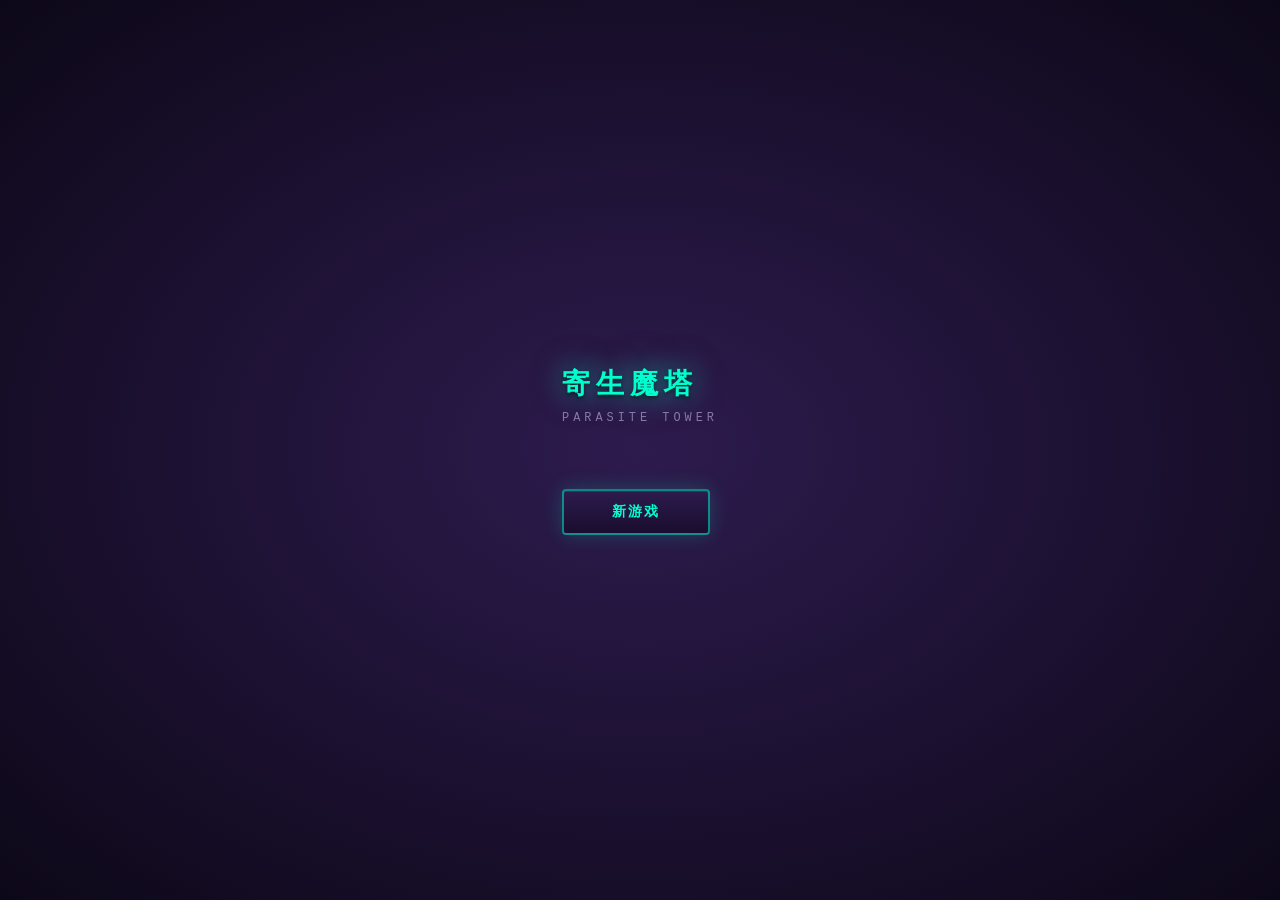
==== android/app/src/main/assets/index.html @ 92270bd0 "fix: 泰坦图标 🗿→🪨 全局替换 + WebView禁用缓存 - 全部源文件(4个)中的泰坦图标从🗿替换为🪨(岩石) - WebView cacheMode 从 LOAD_DEFAULT 改为 L" ====
<!DOCTYPE html>
<html lang="zh-CN">
<head>
<meta charset="UTF-8">
<meta name="viewport" content="width=device-width,initial-scale=1,maximum-scale=1,user-scalable=no,viewport-fit=cover">
<title>寄生魔塔</title>
<style>
/* CSS变量（生物朋克×新艺术运动：危险而美丽）*/
:root{
--black:#000;
--near-black:#0d0818;
--dark-gray:#1a1230;
--mid-gray:#8878aa;
--light-gray:#c8b8e8;
--white:#f0e8ff;
--health-green:#00ffd0;
--warning-yellow:#ffcc00;
--danger-orange:#ff6b35;
--critical-red:#ff006e;
--info-blue:#00c8ff;
--titan-primary:#4488cc;
--titan-dark:#1a3355;
--ghost-primary:#cc44cc;
--ghost-dark:#551155;
--swarm-primary:#44cc88;
--swarm-dark:#1a4433;
--pollution-safe:#00ffd0;
--pollution-warning:#ffcc00;
--pollution-danger:#ff6b35;
--pollution-critical:#ff006e;
--bio-border:rgba(0,255,208,0.35);
--bio-highlight:rgba(180,100,255,0.15);
--membrane:rgba(120,60,200,0.2);
}

*{margin:0;padding:0;box-sizing:border-box}
body{background:#0d0818;color:var(--white);font-family:'Courier New',Consolas,monospace;overflow:hidden;height:100vh;user-select:none;font-size:14px}

/* 字体层级（P2-2）*/
.text-title{font-size:1.4em;font-weight:900;letter-spacing:2px}
.text-subtitle{font-size:1.1em;font-weight:700;letter-spacing:1px}
.text-body{font-size:1em;line-height:1.6}
.text-small{font-size:0.85em;line-height:1.5}
.text-tiny{font-size:0.75em;line-height:1.4}
.text-stat{font-family:'Courier New',monospace;font-weight:700}
.text-warning{font-weight:bold;text-shadow:0 0 8px currentColor;animation:textPulse 1s infinite}
@keyframes textPulse{0%,100%{opacity:1}50%{opacity:.6}}

/* === 开始画面 === */
#start-screen{position:fixed;inset:0;display:flex;flex-direction:column;align-items:center;justify-content:center;z-index:500;background:radial-gradient(ellipse at center,#2d1b4e,#0d0818)}
#start-content h1{font-size:2em;font-weight:900;color:#00ffd0;text-shadow:0 0 30px rgba(0,255,208,0.6),0 0 60px rgba(255,0,110,0.2),0 2px 4px rgba(0,0,0,0.8);letter-spacing:6px;margin-bottom:8px}
#start-content .subtitle{color:var(--mid-gray);font-size:.85em;margin-bottom:40px;letter-spacing:4px}
#start-btn{margin-top:24px;background:linear-gradient(180deg,#2d1b4e,#1a0d2e);color:#00ffd0;border:2px solid rgba(0,255,208,0.5);padding:12px 48px;font-size:1em;font-weight:700;border-radius:4px;cursor:pointer;font-family:inherit;letter-spacing:2px;box-shadow:0 0 20px rgba(0,255,208,0.2),inset 0 1px 0 rgba(0,255,208,0.15)}

/* === 职业选择界面 === */
#class-select-screen{position:fixed;inset:0;display:none;flex-direction:column;align-items:center;z-index:500;background:var(--near-black);overflow-y:auto;padding:12px 8px}
#class-select-screen.active{display:flex}
.cs-title{font-size:1.1em;color:var(--mid-gray);letter-spacing:4px;margin-bottom:10px;text-align:center;font-weight:700}
/* 职业标签栏 */
.class-tabs{display:flex;gap:6px;width:100%;max-width:400px;margin-bottom:12px}
.class-tab{flex:1;display:flex;flex-direction:column;align-items:center;padding:10px 4px;border-radius:8px;border:2px solid var(--dark-gray);background:rgba(0,0,0,0.4);cursor:pointer;transition:all .3s;position:relative}
.class-tab .ct-icon{font-size:1.6em;margin-bottom:2px}
.class-tab .ct-name{font-size:.75em;font-weight:700;letter-spacing:2px;color:#666}
.class-tab .ct-status{font-size:.6em;color:#444;margin-top:2px}
.class-tab.active{transform:scale(1.05)}
.class-tab.active.titan{border-color:var(--titan-primary);box-shadow:0 0 16px rgba(68,136,204,0.5);background:rgba(68,136,204,0.1)}
.class-tab.active.titan .ct-name{color:var(--titan-primary)}
.class-tab.active.ghost{border-color:var(--ghost-primary);box-shadow:0 0 16px rgba(204,68,204,0.5);background:rgba(204,68,204,0.1)}
.class-tab.active.ghost .ct-name{color:var(--ghost-primary)}
.class-tab.active.swarm{border-color:var(--swarm-primary);box-shadow:0 0 16px rgba(68,204,136,0.5);background:rgba(68,204,136,0.1)}
.class-tab.active.swarm .ct-name{color:var(--swarm-primary)}
.class-tab.active.ghost .ct-name{color:#cc4cc}
.class-tab.active.swarm{border-color:#44cc88;box-shadow:0 0 16px rgba(68,204,136,0.5);background:rgba(68,204,136,0.1)}
.class-tab.active.swarm .ct-name{color:#44cc88}
/* 中央展示区 */
.character-stage{width:100%;max-width:300px;display:flex;flex-direction:column;align-items:center;margin-bottom:10px}
#class-preview-canvas{display:block;margin:0 auto 6px;border-radius:50%;border:2px solid #222}
.cs-class-name{font-size:1.4em;font-weight:900;letter-spacing:4px;margin-bottom:2px}
.cs-class-quote{font-size:.8em;color:#888;font-style:italic;margin-bottom:8px;text-align:center}
/* 长按确认 */
.confirm-hold{width:100%;max-width:260px;text-align:center}
.confirm-hold .ch-label{font-size:.75em;color:#666;margin-bottom:4px}
.hold-bar{width:100%;height:8px;background:#1a0e2e;border-radius:4px;overflow:hidden;border:1px solid #333}
.hold-bar .hb-fill{height:100%;width:0%;border-radius:3px;transition:none}
/* 属性+机制面板 */
.class-info-panels{display:flex;gap:8px;width:100%;max-width:400px;margin-bottom:10px}
.ci-panel{flex:1;background:rgba(255,255,255,0.02);border:1px solid #222;border-radius:6px;padding:10px;font-size:.85em}
.ci-panel h3{font-size:.85em;color:#888;margin-bottom:6px;border-bottom:1px solid #222;padding-bottom:4px}
.stat-row{display:flex;align-items:center;gap:4px;margin-bottom:5px}
.stat-row .sr-label{width:32px;font-size:.75em;color:#888}
.stat-row .sr-bar{flex:1;height:8px;background:#111;border-radius:4px;overflow:hidden}
.stat-row .sr-fill{height:100%;border-radius:3px}
.stat-row .sr-val{width:28px;font-size:.75em;color:#fff;text-align:right;font-weight:700}
.stat-row .sr-note{font-size:.6em;color:#666;width:48px;text-align:right}
.mech-item{margin-bottom:6px;padding:4px;border-left:2px solid #333;padding-left:6px}
.mech-item .mi-name{font-size:.8em;font-weight:700;color:#aaa}
.mech-item .mi-desc{font-size:.78em;color:#666;margin-top:1px}
/* 底部按钮 */
.class-actions{display:flex;gap:8px;width:100%;max-width:400px;justify-content:center;margin-bottom:8px}
.ca-btn{height:38px;border-radius:4px;font-size:.85em;font-weight:700;cursor:pointer;color:#888;border:1px solid #333;background:#1a0e2e;padding:0 16px;font-family:inherit;touch-action:manipulation;-webkit-tap-highlight-color:transparent;transition:all .15s}
.ca-btn:active{transform:scale(0.93)}
.ca-btn.primary{border-color:#8844ff;color:#8844ff}
/* 对比模式 */
#compare-mode{display:none;position:fixed;inset:0;z-index:510;background:rgba(10,10,18,0.95);padding:16px;overflow-y:auto;flex-direction:column;align-items:center}
#compare-mode.active{display:flex}
.cmp-table{width:100%;max-width:400px;border-collapse:collapse;font-size:.85em}
.cmp-table th,.cmp-table td{padding:4px 6px;text-align:center;border-bottom:1px solid #1a0e2e}
.cmp-table th{color:#888;font-weight:400}
.cmp-table .cmp-best{color:#00ffd0;font-weight:700}
/* 职业选中时canvas背景动画 */
@keyframes cs-titan-pulse{0%,100%{box-shadow:0 0 20px rgba(72,136,170,0.2)}50%{box-shadow:0 0 40px rgba(72,136,170,0.5)}}
@keyframes cs-ghost-breathe{0%,100%{opacity:.7;transform:scale(0.98)}50%{opacity:1;transform:scale(1.02)}}
@keyframes cs-swarm-twitch{0%,100%{transform:translate(0,0)}25%{transform:translate(1px,-1px)}75%{transform:translate(-1px,1px)}}

/* === 叙事/结局覆盖层 === */
#story-overlay{display:none;position:fixed;inset:0;z-index:600;align-items:center;justify-content:center;background:rgba(13,8,24,0.94)}
#story-overlay.active{display:flex}
.story-box{width:90%;max-width:420px;max-height:80vh;overflow-y:auto;background:#110d22;border:1px solid rgba(0,255,208,0.25);border-radius:8px;padding:20px;position:relative}
.story-box h2{text-align:center;margin-bottom:12px;font-size:1.2em;letter-spacing:3px;color:#00ffd0}
.story-box .story-text{color:var(--light-gray);font-size:.9em;line-height:1.8;margin-bottom:16px;white-space:pre-line}
.story-box .story-quote{color:#aa88cc;font-style:italic;font-size:.85em;text-align:center;margin:12px 0;padding:8px;border-left:2px solid rgba(0,255,208,0.4);border-right:2px solid rgba(0,255,208,0.4)}
.story-note-style{border-color:rgba(0,255,208,0.4);background:rgba(0,255,208,0.03)}
.story-note-style h2{color:#00ffd0}
.story-revelation{border-color:#ff006e;background:rgba(255,0,110,0.03);animation:revelation-glow 2s infinite}
@keyframes revelation-glow{0%,100%{box-shadow:0 0 20px rgba(255,0,110,0.15)}50%{box-shadow:0 0 40px rgba(255,0,110,0.4)}}
.story-fragment-style{border-color:#cc44cc;background:rgba(204,68,204,0.04)}
.story-fragment-style h2{color:#cc44cc}
#ending-overlay{display:none;position:fixed;inset:0;z-index:700;flex-direction:column;align-items:center;justify-content:center;background:#0d0818}
#ending-overlay.active{display:flex}
.ending-content{width:90%;max-width:400px;text-align:center;max-height:90vh;overflow-y:auto}
.ending-title{font-size:1.6em;font-weight:900;letter-spacing:6px;margin-bottom:16px}
.ending-text{color:#c8c0b0;font-size:.9em;line-height:2;margin-bottom:20px;white-space:pre-line}
.ending-achievement{display:inline-block;padding:8px 20px;border:1px solid #ff0;color:#ff0;border-radius:4px;font-size:.85em;margin-bottom:20px;letter-spacing:2px}
.ending-quote{color:#666;font-style:italic;font-size:.85em;margin-bottom:24px;line-height:1.6}
.ending-btn{background:#1a0e2e;color:#8844ff;border:1px solid #8844ff;padding:10px 32px;font-size:1em;font-weight:700;border-radius:4px;cursor:pointer;font-family:inherit;letter-spacing:2px;margin:4px}
@keyframes typewriter{from{width:0}to{width:100%}}

/* === 游戏主屏 === */
#game-screen{display:none;height:100vh;flex-direction:column;background:#0d0818;position:relative}
#game-screen.active{display:flex}

/* === 顶部状态栏 === */
#top-bar{position:fixed;top:0;left:0;right:0;height:auto;min-height:56px;background:linear-gradient(180deg,#1a0d2e 0%,rgba(20,10,40,0.96) 100%);border-bottom:2px solid var(--bio-border);padding:4px 10px;padding-top:max(4px,env(safe-area-inset-top));z-index:200;font-family:'Courier New',Consolas,monospace;display:flex;flex-direction:column;gap:2px;box-shadow:0 2px 16px rgba(0,255,208,0.08),0 1px 0 var(--bio-highlight) inset}
.top-row{display:flex;justify-content:space-between;align-items:center;height:20px}
.game-title{font-size:11px;color:#00ffd0;font-weight:700;letter-spacing:2px;text-shadow:0 0 8px rgba(0,255,208,0.4)}
.floor-info{font-size:11px;color:var(--mid-gray)}
.floor-info b{color:var(--white)}
.status-row{display:flex;gap:6px;align-items:center;height:16px;overflow:hidden;flex-wrap:nowrap}
.hp-section{display:flex;align-items:center;gap:4px;flex:1;min-width:80px}
.hp-section .label{font-size:10px;color:var(--mid-gray);width:18px;flex-shrink:0}
.hp-track{flex:1;height:10px;background:#0d0818;border-radius:2px;overflow:hidden;border:1px solid rgba(0,255,208,0.2);min-width:40px}
.hp-fill{height:100%;border-radius:1px;transition:width .3s ease-out;background:var(--health-green);box-shadow:0 0 6px rgba(0,255,208,0.4)}
.hp-fill.low{background:var(--warning-yellow);box-shadow:0 0 6px rgba(255,204,0,0.4)}
.hp-fill.critical{background:var(--critical-red);animation:hpPulse 1s infinite;box-shadow:0 0 8px rgba(255,0,110,0.6)}
@keyframes hpPulse{0%,100%{opacity:1}50%{opacity:.5}}
.hp-section .value{font-size:10px;color:var(--white);min-width:45px;text-align:right;font-weight:600;flex-shrink:0}
.pol-badge{display:flex;align-items:center;gap:3px;padding:1px 5px;background:var(--dark-gray);border-radius:4px;border:1px solid var(--dark-gray);font-size:10px;flex-shrink:0;min-width:40px}
.pol-badge.warning{border-color:var(--warning-yellow);color:var(--warning-yellow)}
.pol-badge.danger{border-color:var(--critical-red);color:var(--critical-red);animation:polPulse 1s infinite}
@keyframes polPulse{0%,100%{opacity:1}50%{opacity:.5}}
.pol-badge .icon{font-size:11px}
.pol-badge .pol-val{font-size:10px}
.stat-group{display:flex;gap:5px;font-size:10px;color:var(--mid-gray);flex-shrink:0}
.stat-group b{color:var(--white);font-weight:600}
/* 形态槽行（合并在顶栏内） */
.form-row{display:flex;align-items:center;gap:6px;min-height:22px;overflow:hidden;flex-wrap:nowrap}
.form-slots{display:flex;gap:4px;align-items:center;flex-shrink:0}
.fslot{width:22px;height:22px;border-radius:4px;border:1px solid var(--dark-gray);display:flex;align-items:center;justify-content:center;font-size:11px;cursor:pointer;transition:all .2s;background:rgba(0,0,0,.3);position:relative}
.fslot.active{border-color:var(--health-green);box-shadow:0 0 8px rgba(0,255,208,0.5);transform:scale(1.2);background:rgba(0,255,208,.08)}
.fslot.filled{border-color:var(--mid-gray)}
.fslot.empty{border:1px dashed var(--dark-gray);opacity:.3;font-size:8px}
.fslot:active:not(.empty){transform:scale(.85)}
.fslot .fslot-hp{position:absolute;bottom:0;left:1px;right:1px;height:2px;border-radius:1px}
.form-name{font-size:10px;color:var(--health-green);font-weight:700;max-width:55px;overflow:hidden;text-overflow:ellipsis;white-space:nowrap;flex-shrink:0}
.traits-row{display:flex;gap:3px;margin-left:auto;flex-wrap:wrap;max-width:calc(100% - 150px)}
.traits-row .mini-trait{background:rgba(0,255,208,.06);border:1px solid rgba(0,255,208,.2);border-radius:2px;padding:0 4px;font-size:8px;color:#00ffd0}

/* 技能状态栏位置调整 */
#skill-status-bar{padding:0 10px 2px;display:flex;gap:4px;flex-wrap:wrap;justify-content:flex-start}

/* === 污染视觉效果层（虹彩渗透风格）=== */
#pollution-overlay{position:fixed;top:calc(var(--top-bar-height, 78px) + 20px);left:0;right:0;bottom:0;pointer-events:none;z-index:50;transition:all .5s}
.pol-lv-0{}
.pol-lv-30{box-shadow:inset 0 0 60px rgba(180,0,255,0.08)}
.pol-lv-50{box-shadow:inset 0 0 80px rgba(255,0,110,0.12),inset 0 0 40px rgba(0,255,208,0.06);filter:hue-rotate(15deg)}
.pol-lv-70{box-shadow:inset 0 0 100px rgba(255,0,110,0.22),inset 0 0 60px rgba(0,200,255,0.12);filter:hue-rotate(30deg);animation:iridShift .8s infinite}
.pol-lv-85{box-shadow:inset 0 0 140px rgba(255,0,110,0.35),inset 0 0 80px rgba(0,255,208,0.2);filter:hue-rotate(45deg) saturate(1.5);animation:iridBreath .5s infinite}
.pol-lv-100{animation:transcend .4s forwards}
@keyframes iridShift{0%{filter:hue-rotate(30deg)}50%{filter:hue-rotate(60deg)}100%{filter:hue-rotate(30deg)}}
@keyframes iridBreath{0%{opacity:.85}50%{opacity:1}100%{opacity:.85}}
@keyframes transcend{to{box-shadow:inset 0 0 300px rgba(255,255,255,0.9);filter:saturate(0) brightness(3)}}

/* === 游戏画布 === */
#game-area{flex:1;display:flex;align-items:center;justify-content:center;margin-top:calc(var(--top-bar-height, 78px) + 20px);margin-bottom:110px;position:relative;overflow:hidden;padding:0 4px}
#game-canvas{display:block;image-rendering:pixelated;border:2px solid var(--bio-border);max-width:100%;height:auto;box-shadow:0 0 30px rgba(0,255,208,0.1),0 0 60px rgba(180,0,255,0.06),inset 0 0 60px rgba(13,8,24,0.5)}

/* === 底部控制栏 === */
#control-bar{position:fixed;bottom:0;left:0;right:0;height:auto;min-height:110px;background:linear-gradient(0deg,#0d0818 70%,transparent);display:flex;justify-content:space-between;align-items:flex-end;padding:8px 16px;padding-bottom:max(12px,env(safe-area-inset-bottom));z-index:200}
.d-pad{display:flex;flex-direction:column;align-items:center;gap:3px;margin-bottom:4px}
.d-pad-mid{display:flex;align-items:center;gap:3px}
.d-btn{width:46px;height:46px;background:linear-gradient(180deg,rgba(0,255,208,0.08) 0%,rgba(180,0,255,0.04) 100%);border:2px solid rgba(0,255,208,0.3);border-radius:6px;color:var(--white);font-size:18px;display:flex;align-items:center;justify-content:center;cursor:pointer;touch-action:manipulation;transition:all .15s ease;-webkit-tap-highlight-color:transparent;position:relative;box-shadow:0 1px 4px rgba(0,0,0,0.5),inset 0 1px 0 rgba(0,255,208,0.08)}
.d-btn:active{background:rgba(0,255,208,0.15);transform:scale(0.9);box-shadow:inset 0 0 10px rgba(0,255,208,0.25)}
.d-btn.blocked{border-color:var(--critical-red);color:var(--critical-red);animation:btnBlocked .3s}
@keyframes btnBlocked{0%,100%{transform:scale(1)}50%{transform:scale(1.1)}}
.d-center{width:24px;height:24px;background:rgba(0,255,208,.05);border-radius:4px;border:1px solid rgba(0,255,208,.15)}

/* 右侧按钮区 */
.right-controls{display:flex;flex-direction:column;align-items:flex-end;gap:6px;margin-bottom:4px;max-width:55%}
.info-row{display:flex;gap:8px;font-size:10px;color:var(--mid-gray);background:rgba(0,0,0,0.4);padding:3px 8px;border-radius:4px;border:1px solid var(--dark-gray)}
.info-row b{color:var(--white);font-weight:600}

/* 技能状态栏（P2-6）*/
#skill-status-bar{display:flex;gap:4px;flex-wrap:wrap;justify-content:flex-end;margin-bottom:2px}
.skill-status-item{display:flex;align-items:center;gap:3px;background:rgba(0,0,0,0.5);border:1px solid #333;border-radius:3px;padding:2px 6px;font-size:10px}
.skill-status-item.active{border-color:#00ffd0;animation:skillPulse 1.5s infinite}
.skill-status-item.cooldown{opacity:0.5}
.skill-icon{font-size:12px}
.skill-value{color:#fff;font-weight:600;font-family:'Courier New',monospace}
@keyframes skillPulse{0%,100%{box-shadow:0 0 4px rgba(0,255,208,0.3)}50%{box-shadow:0 0 8px rgba(0,255,208,0.6)}}
.action-btns{display:flex;gap:6px;flex-wrap:wrap;justify-content:center}
.act-btn{height:44px;border:none;border-radius:6px;font-size:12px;font-weight:700;cursor:pointer;color:var(--white);touch-action:manipulation;-webkit-tap-highlight-color:transparent;transition:all .15s ease;padding:0 14px;min-width:60px;font-family:inherit}
.act-btn:active{transform:scale(0.93)}
.act-btn.fight{background:linear-gradient(180deg,rgba(255,107,53,0.15) 0%,rgba(255,0,110,0.05) 100%);border:1px solid var(--danger-orange);color:var(--danger-orange);box-shadow:0 0 12px rgba(255,107,53,0.2)}
.act-btn.fight:active{box-shadow:inset 0 0 12px rgba(255,107,53,0.3)}
.act-btn.possess{background:linear-gradient(180deg,rgba(0,200,255,0.12) 0%,rgba(0,255,208,0.04) 100%);border:1px solid var(--info-blue);color:var(--info-blue);min-width:80px;position:relative;overflow:hidden;box-shadow:0 0 12px rgba(0,200,255,0.15)}
.act-btn.possess:disabled{border-color:var(--dark-gray);color:var(--dark-gray);opacity:.4;box-shadow:none}
.act-btn.flee{background:linear-gradient(180deg,rgba(136,120,170,0.08) 0%,rgba(136,120,170,0.02) 100%);border:1px solid var(--mid-gray);color:var(--mid-gray)}
.act-btn.menu{background:linear-gradient(180deg,rgba(136,120,170,0.08) 0%,rgba(136,120,170,0.02) 100%);border:1px solid var(--mid-gray);color:var(--mid-gray);font-size:11px;height:44px}
.possess-sub{display:block;font-size:9px;opacity:.7;margin-top:1px}
.action-btns.hidden{display:none}
.util-btns{display:flex;gap:6px}

/* === 遭遇信息面板（顶部悬浮，不遮挡底部按钮） === */
#combat-overlay{display:none;position:fixed;top:0;left:0;right:0;z-index:350;justify-content:center;padding:8px;pointer-events:none}
#combat-overlay.active{display:flex;animation:overlayIn .3s ease-out}
@keyframes overlayIn{from{opacity:0}to{opacity:1}}
/* 遭遇框 */
#combat-box{pointer-events:auto;position:relative;z-index:1;background:rgba(20,10,40,0.96);backdrop-filter:blur(8px);-webkit-backdrop-filter:blur(8px);border:2px solid var(--bio-border);border-radius:8px;padding:6px 8px;width:360px;max-width:94vw;max-height:52vh;overflow-y:auto;-webkit-overflow-scrolling:touch;animation:popIn .3s ease-out;box-shadow:0 0 30px rgba(0,255,208,0.1),0 1px 0 var(--bio-highlight) inset}
#combat-box .combat-actions{display:none}
@keyframes popIn{from{opacity:0;transform:translateY(20px)}to{opacity:1;transform:translateY(0)}}

/* 标题 */
.enc-header{text-align:center;margin-bottom:4px;padding-bottom:3px;border-bottom:1px solid var(--dark-gray)}
.enc-header h2{color:var(--white);font-size:13px;font-weight:900;letter-spacing:1px;margin-bottom:1px}
.enc-subtitle{color:var(--mid-gray);font-size:9px;font-style:italic;line-height:1.3}

/* VS 对比区（紧凑） */
.enc-vs-area{display:flex;align-items:stretch;justify-content:center;gap:4px;margin:4px 0}
.enc-card{flex:1;background:var(--dark-gray);border:1px solid var(--dark-gray);border-radius:4px;padding:3px 4px;text-align:center}
.enc-player-card{border-color:rgba(0,255,208,.25)}
.enc-target-card{border-color:rgba(255,140,0,.25)}
.enc-card canvas{display:block;margin:1px auto;image-rendering:pixelated}
.enc-card-label{font-size:8px;color:var(--mid-gray);font-weight:700;letter-spacing:1px;text-transform:uppercase}
.enc-card-stats{font-size:9px;line-height:1.3;color:var(--mid-gray)}
.enc-card-stats b{color:var(--white);font-weight:700}
.enc-card-stats small{color:#555;font-size:8px}
.enc-vs-badge{font-size:13px;font-weight:900;color:var(--mid-gray);display:flex;align-items:center;padding:0 2px}

/* ★ 成功率核心区（最大最醒目） */
.enc-rate-core{background:radial-gradient(ellipse at center,rgba(0,255,208,0.1),#0d0818 70%);border:1px solid var(--info-blue);border-radius:6px;padding:6px 8px;margin:4px 0;text-align:center;position:relative;overflow:hidden;box-shadow:0 0 16px rgba(0,200,255,0.12);display:flex;align-items:center;justify-content:center;gap:10px}
.enc-rate-core.pol-glitch{animation:rateGlitch .15s infinite}
@keyframes rateGlitch{0%{transform:translate(0)}50%{transform:translate(2px,-1px)}100%{transform:translate(-1px,1px)}}
.enc-rate-big{font-size:32px;font-weight:900;line-height:1;font-family:'Courier New',monospace;text-shadow:0 0 10px currentColor;flex-shrink:0}
.enc-rate-label{font-size:8px;color:#555;letter-spacing:1px;text-transform:uppercase;display:block;margin-bottom:2px}
.enc-rate-bar-area{flex:1;min-width:0}
.enc-rate-row{display:flex;align-items:center;font-size:9px}
.enc-rate-tag{display:none}
.enc-rate-track{flex:1;height:6px;background:#080514;border-radius:2px;overflow:hidden;border:1px solid #1a0e2e}
.enc-rate-fill{height:100%;border-radius:1px;background:#8844ff;transition:width .5s ease-out}
.enc-rate-num{display:none}
.enc-rate-hint{display:none}

/* 预览区（单行紧凑） */
.enc-preview{background:#1a0e2e;border:1px solid #222;border-radius:4px;padding:4px 6px;margin:4px 0}
.enc-preview-title{display:none}
.enc-pv-row{display:inline-flex;align-items:center;font-size:10px;margin-right:8px}
.enc-pv-label{color:#555;font-size:9px;margin-right:2px}
.enc-pv-old{color:#666;font-size:10px}
.enc-pv-arrow{color:#444;margin:0 2px;font-size:9px}
.enc-pv-new{color:#fff;font-weight:700;font-size:10px}
.enc-pv-pct{margin-left:2px;font-size:9px;font-weight:700}
.enc-pv-pct.up{color:#00ffd0}
.enc-pv-pct.down{color:#ff006e}
.enc-pv-pct.same{color:#444}
.enc-pv-traits{margin-top:2px;font-size:9px;color:#888}
.enc-pv-traits .gain-trait{color:#00ffd0}
.enc-pv-traits .lose-trait{color:#ff006e;text-decoration:line-through}

/* 战斗信息行（缩小） */
.enc-info-row{display:flex;justify-content:space-around;font-size:9px;color:#444;margin:3px 0;padding:2px 3px;background:#1a0e2e;border-radius:3px}
.enc-info-row b{color:#888;font-weight:600}

/* 操作按钮 */
.enc-actions{display:flex;gap:6px;justify-content:center;margin:6px 0}
.enc-btn-fight{background:linear-gradient(180deg,rgba(255,107,53,0.15),rgba(255,0,110,0.05));border:1px solid var(--danger-orange);color:var(--danger-orange);min-width:80px;font-family:inherit;font-weight:700;padding:8px 14px;border-radius:6px;cursor:pointer;font-size:12px;min-height:38px;box-shadow:0 0 14px rgba(255,107,53,0.15);transition:all .15s ease}
.enc-btn-fight:active{background:rgba(255,128,0,0.2);box-shadow:inset 0 0 12px rgba(255,128,0,0.2)}
.enc-btn-fight.auto-active{background:rgba(255,128,0,0.15);animation:autoPulse 1s infinite}
@keyframes autoPulse{0%,100%{border-color:#f80}50%{border-color:#ff0}}
@keyframes dangerPulse{0%,100%{opacity:1}50%{opacity:.4}}
@keyframes traitPop{0%{transform:translate(-50%,-50%) scale(0);opacity:0}30%{transform:translate(-50%,-50%) scale(1.3);opacity:1}100%{transform:translate(-50%,-80%) scale(1);opacity:0}}
/* === Phase 3: 连击系统 + 战斗视觉 === */
@keyframes comboFlash{0%{text-shadow:0 0 8px currentColor}50%{text-shadow:0 0 20px currentColor,0 0 40px currentColor}100%{text-shadow:0 0 8px currentColor}}
@keyframes comboPop{0%{transform:scale(0.5);opacity:0}40%{transform:scale(1.3)}100%{transform:scale(1);opacity:1}}
@keyframes comboShatter{0%{transform:scale(1);opacity:1}50%{transform:scale(1.5);opacity:0.6}100%{transform:scale(0.3);opacity:0}}
@keyframes hitFlash{0%{filter:brightness(3)}100%{filter:brightness(1)}}
@keyframes critNumber{0%{transform:translate(-50%,-50%) scale(0.3);opacity:0}30%{transform:translate(-50%,-50%) scale(1.6);opacity:1}100%{transform:translate(-50%,-120%) scale(1);opacity:0}}
@keyframes edgeGlow{0%{opacity:0.3}50%{opacity:0.7}100%{opacity:0.3}}
#combo-display{position:fixed;top:52px;right:8px;z-index:360;pointer-events:none;text-align:right;transition:opacity 0.3s}
#combo-display.hidden{opacity:0}
#combo-counter{font-size:28px;font-weight:900;font-family:'Courier New',monospace;letter-spacing:-1px;animation:comboFlash 0.6s infinite}
#combo-label{font-size:10px;letter-spacing:3px;color:#888;margin-top:-2px}
#combo-bonus{font-size:11px;font-weight:700;margin-top:2px}
/* combo层 */
.combo-tier-1{color:#c8b8e8}
.combo-tier-2{color:#ffcc00}
.combo-tier-3{color:#ff6b35}
.combo-tier-4{color:#ff006e}
.combo-tier-5{color:#00ffd0;text-shadow:0 0 16px #00ffd0,0 0 32px #00c8ff}
#edge-glow{position:fixed;inset:0;pointer-events:none;z-index:340;opacity:0;transition:opacity 0.3s}
.combat-hit-flash{animation:hitFlash 0.15s ease-out}
.enc-btn-flee{background:linear-gradient(180deg,rgba(80,80,80,0.1),rgba(80,80,80,0.02));border:1px solid #333;color:#555;min-width:64px;font-family:inherit;font-weight:700;padding:8px 14px;border-radius:6px;cursor:pointer;font-size:12px;min-height:38px;transition:all .15s ease}
.combat-stats{display:flex;gap:8px;justify-content:center;flex-wrap:wrap;margin:8px 0}
.combat-stat{text-align:center;padding:4px 10px;background:#1a0e2e;border-radius:4px;font-size:12px}
.combat-stat .label{color:#888;font-size:10px}
.combat-stat .value{color:#fff;font-weight:700}
.combat-actions{display:flex;gap:6px;justify-content:center;margin:10px 0;flex-wrap:wrap}

/* 长按附身（环形进度）*/
.possess-hold-area{width:100%;background:#110d22;border:1px solid #00c8ff;border-radius:6px;padding:6px 8px;margin:4px 0;cursor:pointer;text-align:center;position:relative;overflow:hidden;transition:all .1s}
.possess-hold-area.disabled{border-color:#222;opacity:.2;pointer-events:none}
.possess-hold-area:active{background:#0d0818}
.possess-ring-wrap{display:flex;align-items:center;justify-content:center;gap:10px}
.possess-ring-svg{width:40px;height:40px;transform:rotate(-90deg);flex-shrink:0}
.possess-ring-bg{fill:none;stroke:#1a1230;stroke-width:4}
.possess-ring-fg{fill:none;stroke:#00c8ff;stroke-width:4;stroke-linecap:round;stroke-dasharray:157;stroke-dashoffset:157;transition:stroke-dashoffset .1s linear}
.possess-ring-text{font-size:9px;color:#00c8ff;font-weight:700;letter-spacing:1px;display:inline-block;margin-right:4px}
.possess-ring-rate{font-size:16px;font-weight:900;color:#00c8ff;font-family:'Courier New',monospace;display:inline-block}
.possess-ring-sub{font-size:8px;color:#8878aa;display:block;margin-top:1px}
.possess-hold-bar{position:absolute;bottom:0;left:0;height:2px;background:#00c8ff;width:0}

/* 提示 */
.enc-hint{display:none}
.enc-traits{display:flex;gap:4px;flex-wrap:wrap;justify-content:center;margin:4px 0}
.trait-badge{background:rgba(0,255,208,.06);border:1px solid rgba(0,255,208,.15);border-radius:2px;padding:1px 5px;font-size:9px;color:#00ffd0;font-weight:600}

/* 战斗日志 */
.btn{padding:10px 16px;background:var(--dark-gray);color:var(--info-blue);border:1px solid var(--info-blue);border-radius:4px;cursor:pointer;font-size:12px;font-family:inherit;font-weight:700;min-height:44px;letter-spacing:0.5px}
.btn:disabled{opacity:.3;cursor:not-allowed}
.btn-secondary{border-color:var(--dark-gray);color:var(--mid-gray)}

/* === 其他弹窗 === */
.overlay-box{position:relative;z-index:1;background:rgba(13,8,24,0.92);backdrop-filter:blur(8px);-webkit-backdrop-filter:blur(8px);border:2px solid var(--bio-border);border-radius:10px;padding:16px;width:400px;max-width:94vw;max-height:80vh;overflow-y:auto;animation:popIn .3s ease-out;box-shadow:0 0 30px rgba(0,0,0,0.6),0 1px 0 var(--bio-highlight) inset}
.overlay-box h2{text-align:center;color:var(--white);margin-bottom:10px;font-size:16px;font-weight:900;letter-spacing:1px}
#fragment-overlay{display:none;position:fixed;inset:0;z-index:301;align-items:center;justify-content:center}
#fragment-overlay.active{display:flex;animation:overlayIn .3s}
#fragment-text{color:#888;line-height:1.8;font-size:12px;margin:10px 0}

/* === 消息面板 === */
#msg-panel{position:fixed;top:80px;right:4px;width:190px;max-height:20vh;overflow-y:auto;background:rgba(13,8,24,0.92);backdrop-filter:blur(4px);-webkit-backdrop-filter:blur(4px);border:1px solid rgba(0,255,208,0.15);border-left:2px solid rgba(0,255,208,0.3);border-radius:4px;padding:4px 6px;font-size:11px;z-index:100;pointer-events:none;opacity:0.85}
#msg-panel:empty{display:none}
/* === 战斗日志面板 === */
#battle-log-panel{position:fixed;bottom:120px;left:4px;right:4px;max-height:80px;overflow:hidden;background:rgba(13,8,24,0.9);backdrop-filter:blur(4px);-webkit-backdrop-filter:blur(4px);border:1px solid rgba(0,255,208,0.2);border-radius:4px;padding:3px 6px;font-size:10px;z-index:150;pointer-events:none;opacity:0;transition:opacity 0.3s}
#battle-log-panel.visible{opacity:0.92}
#battle-log-panel:empty{display:none}
.blog-entry{padding:1px 0;line-height:1.3;animation:blogIn 0.3s ease-out}
@keyframes blogIn{from{opacity:0;transform:translateY(4px)}to{opacity:1;transform:translateY(0)}}

/* === 新手引导覆盖层 === */
#tutorial-overlay{position:fixed;inset:0;z-index:9000;pointer-events:none;display:none}
#tutorial-overlay.active{display:block}
#tutorial-backdrop{position:absolute;inset:0;background:rgba(0,0,0,0.6);pointer-events:auto}
#tutorial-tip{position:absolute;background:rgba(10,10,18,0.95);border:2px solid #00ffd0;border-radius:8px;padding:12px 16px;max-width:300px;pointer-events:auto;animation:tutTipIn 0.4s ease-out;box-shadow:0 0 20px rgba(0,255,208,0.3)}
@keyframes tutTipIn{from{opacity:0;transform:translateY(10px)}to{opacity:1;transform:translateY(0)}}
#tutorial-tip .tut-title{color:#00ffd0;font-size:14px;font-weight:900;margin-bottom:6px;letter-spacing:1px}
#tutorial-tip .tut-desc{color:#ccc;font-size:12px;line-height:1.5;margin-bottom:10px}
#tutorial-tip .tut-btn{background:#0a1828;border:1px solid #00ffd0;color:#00ffd0;padding:6px 20px;border-radius:4px;font-size:12px;font-weight:700;cursor:pointer;font-family:inherit}
#tutorial-tip .tut-btn:active{transform:scale(0.95)}
#tutorial-highlight{position:absolute;border:2px solid #00ffd0;border-radius:6px;box-shadow:0 0 16px rgba(0,255,208,0.4);animation:tutHighlight 1.5s infinite;pointer-events:none}
@keyframes tutHighlight{0%,100%{box-shadow:0 0 16px rgba(0,255,208,0.4)}50%{box-shadow:0 0 24px rgba(0,255,208,0.7)}}

/* === 道具/怪物详情弹窗 === */
#detail-popup{position:fixed;z-index:600;display:none;pointer-events:auto}
#detail-popup.active{display:block;animation:detailIn 0.2s ease-out}
@keyframes detailIn{from{opacity:0;transform:scale(0.95)}to{opacity:1;transform:scale(1)}}
#detail-popup .dp-box{background:rgba(13,8,24,0.97);border:2px solid rgba(0,255,208,0.35);border-radius:8px;padding:10px 12px;max-width:260px;min-width:180px;box-shadow:0 0 20px rgba(0,0,0,0.7),0 1px 0 rgba(0,255,208,0.1) inset}
#detail-popup .dp-name{color:#fff;font-size:13px;font-weight:900;margin-bottom:4px;letter-spacing:1px}
#detail-popup .dp-stats{font-size:11px;color:#aaa;line-height:1.6}
#detail-popup .dp-stats b{color:#fff}
#detail-popup .dp-traits{display:flex;flex-wrap:wrap;gap:3px;margin-top:4px}
#detail-popup .dp-trait{font-size:9px;padding:1px 5px;border:1px solid #555;border-radius:3px;color:#ccc;background:rgba(255,255,255,0.04)}
#detail-popup .dp-desc{font-size:10px;color:#888;margin-top:6px;line-height:1.4;border-top:1px solid #222;padding-top:4px}

/* === 小地图 === */
#minimap-container{position:fixed;top:calc(var(--top-bar-height, 78px) + 24px);right:4px;z-index:140;opacity:0.8;pointer-events:auto;cursor:pointer;border:2px solid rgba(0,255,208,0.3);border-radius:4px;background:rgba(13,8,24,0.88);padding:2px;transition:opacity 0.3s}
#minimap-container:active{opacity:1}
#minimap-container.hidden{display:none}
#minimap-canvas{display:block;image-rendering:pixelated}
.msg{padding:2px 0;color:#444;border-bottom:1px solid #111;animation:msgIn .3s ease-out;line-height:1.4}
@keyframes msgIn{from{opacity:0;transform:translateX(10px)}to{opacity:1;transform:translateX(0)}}
.msg:last-child{color:#aaa;font-weight:700;text-shadow:0 0 4px rgba(0,255,208,0.15)}
.msg-combat{color:#ff006e!important;font-weight:700}.msg-loot{color:#00ffd0!important;font-weight:700}.msg-special{color:#8844ff!important;font-weight:700}

/* === 形态记忆槽 (已合并到顶栏) === */
#form-bar{display:none}
#form-cd-text{font-size:9px;color:#444}

/* === 污染崩溃屏 === */
#collapse-overlay{display:none;position:fixed;inset:0;z-index:400;align-items:center;justify-content:center;background:rgba(10,10,18,0.98)}
#collapse-overlay.active{display:flex;animation:collapseIn .5s}
@keyframes collapseIn{from{opacity:0}to{opacity:1}}
.collapse-box{position:relative;z-index:1;width:360px;max-width:94vw;text-align:center;animation:collapseShake .3s infinite}
@keyframes collapseShake{0%{transform:translate(0)}33%{transform:translate(-2px,1px)}66%{transform:translate(2px,-1px)}100%{transform:translate(0)}}
.collapse-title{font-size:20px;font-weight:900;color:var(--critical-red);margin-bottom:16px;animation:collapsePulse 1s infinite;letter-spacing:2px;text-shadow:0 0 16px rgba(255,0,110,0.6)}
@keyframes collapsePulse{0%,100%{opacity:1;transform:scale(1)}50%{opacity:.7;transform:scale(1.05)}}
.collapse-cards{display:flex;gap:12px;justify-content:center;margin:16px 0}
.collapse-card{flex:1;background:#1a0e2e;border:1px solid #333;border-radius:4px;padding:12px;cursor:pointer;transition:all .1s}
.collapse-card:hover{border-color:#8844ff}
.collapse-card .card-icon{font-size:32px;margin-bottom:6px}
.collapse-card .card-name{font-size:12px;color:#fff;font-weight:700;margin-bottom:4px}
.collapse-card .card-rate{font-size:20px;font-weight:700;margin-bottom:4px}
.collapse-countdown{font-size:48px;font-weight:700;color:#ff006e;margin:16px 0;animation:cdPulse 1s infinite}
@keyframes cdPulse{0%,100%{transform:scale(1)}50%{transform:scale(1.15)}}
.collapse-purify{margin-top:12px;padding:8px;background:#1a0e2e;border:1px solid #333;border-radius:4px;font-size:11px;color:#888}
.collapse-purify.available{border-color:#00ffd0;color:#00ffd0;cursor:pointer}

/* === 锚点状态压条 === */
#anchor-bar{position:fixed;top:calc(var(--top-bar-height, 78px));left:0;right:0;height:20px;background:#080514;border-bottom:1px solid #1a0e2e;padding:0 10px;display:flex;align-items:center;justify-content:space-between;font-size:10px;cursor:pointer;-webkit-tap-highlight-color:transparent;z-index:199}
#anchor-bar.stable{border-bottom-color:rgba(0,255,208,.15)}
#anchor-bar.warning{border-bottom-color:rgba(255,255,0,.25);background:rgba(30,30,0,.15)}
#anchor-bar.danger{border-bottom-color:rgba(255,0,110,.3);background:rgba(40,0,0,.2);animation:anchorDanger 1.5s infinite}
@keyframes anchorDanger{0%,100%{background:rgba(40,0,0,.2)}50%{background:rgba(60,0,0,.35)}}
.anchor-left{display:flex;align-items:center;gap:4px;color:#00ffd0}
#anchor-bar.warning .anchor-left{color:#ff0}
#anchor-bar.danger .anchor-left{color:#ff006e}
.anchor-icon{font-size:11px}
.anchor-name{font-weight:700;letter-spacing:1px}
.anchor-right{color:#888;font-size:9px}
#anchor-bar.warning .anchor-right{color:#ff0}
#anchor-bar.danger .anchor-right{color:#ff006e;font-weight:700}

/* === 锚点详情屏 === */
#anchor-detail-overlay{display:none;position:fixed;inset:0;z-index:310;align-items:center;justify-content:center}
#anchor-detail-overlay.active{display:flex;animation:overlayIn .3s}
.anchor-detail-box{position:relative;z-index:1;background:#080514;border:1px solid rgba(0,255,208,.2);border-radius:8px;padding:16px;width:360px;max-width:94vw;max-height:85vh;overflow-y:auto;animation:popIn .3s ease-out}
.anchor-detail-box h2{text-align:center;color:#fff;font-size:14px;margin-bottom:10px;letter-spacing:1px}
.anchor-snapshot{background:#1a0e2e;border:1px solid #222;border-radius:6px;padding:12px;text-align:center;margin:8px 0}
.anchor-snapshot .snap-form{font-size:28px;margin-bottom:4px}
.anchor-snapshot .snap-info{font-size:11px;color:#888;margin:2px 0}
.anchor-snapshot .snap-info b{color:#fff}
.anchor-snapshot .snap-traits{display:flex;gap:4px;justify-content:center;margin-top:6px}
.anchor-snapshot .snap-traits span{background:rgba(0,255,208,.06);border:1px solid rgba(0,255,208,.15);border-radius:2px;padding:1px 5px;font-size:9px;color:#00ffd0}
.anchor-gap{text-align:center;color:#333;font-size:10px;margin:10px 0;border-top:1px dashed #222;padding-top:8px;letter-spacing:2px}
.anchor-floor-list{margin:6px 0}
.anchor-floor-item{display:flex;align-items:center;gap:6px;font-size:10px;color:#888;margin:3px 0}
.anchor-floor-item .fl-num{width:40px;color:#555;font-weight:700}
.anchor-floor-item .fl-bar{flex:1;height:6px;background:#1a0e2e;border-radius:2px;overflow:hidden;border:1px solid #222}
.anchor-floor-item .fl-fill{height:100%;background:#8844ff;border-radius:1px}
.anchor-warning{text-align:center;color:#ff006e;font-size:10px;margin:8px 0;font-weight:700}
.anchor-actions{display:flex;gap:8px;justify-content:center;margin-top:12px}
.anchor-actions .btn{font-size:11px;padding:8px 16px}

/* === 死亡覆盖层 === */
#death-overlay{display:none;position:fixed;inset:0;z-index:450;align-items:center;justify-content:center;background:#000}
#death-overlay.active{display:flex;animation:deathFadeIn .8s ease-out}
@keyframes deathFadeIn{from{opacity:0}to{opacity:1}}
.death-box{text-align:center;width:360px;max-width:94vw}
.death-title{font-size:18px;font-weight:700;color:#ff006e;letter-spacing:4px;margin-bottom:6px;animation:deathGlitch .3s infinite}
@keyframes deathGlitch{0%{transform:translate(0);text-shadow:2px 0 #ff006e,-2px 0 #8844ff}33%{transform:translate(-2px,1px);text-shadow:-2px 0 #ff006e,2px 0 #8844ff}66%{transform:translate(1px,-1px);text-shadow:1px 0 #ff006e,-1px 0 #8844ff}100%{transform:translate(0);text-shadow:2px 0 #ff006e,-2px 0 #8844ff}}
.death-subtitle{font-size:11px;color:#555;letter-spacing:2px;margin-bottom:20px}
.death-progress-area{margin:16px 0}
.death-progress-label{font-size:10px;color:#888;margin-bottom:6px}
.death-progress-track{width:100%;height:10px;background:#1a0e2e;border-radius:4px;overflow:hidden;border:1px solid #222}
.death-progress-fill{height:100%;background:linear-gradient(90deg,#ff006e,#8844ff);border-radius:3px;width:0;transition:width 2.5s ease-in-out}
.death-info{margin:16px 0}
.death-info-row{display:flex;justify-content:space-between;padding:4px 8px;margin:2px 0;font-size:11px;border-radius:2px}
.death-info-row.lost{color:#ff006e;background:rgba(255,0,110,.06);border:1px solid rgba(255,0,110,.1)}
.death-info-row.kept{color:#00ffd0;background:rgba(0,255,208,.06);border:1px solid rgba(0,255,208,.1)}
.death-target{font-size:12px;color:#8844ff;margin:10px 0;font-weight:700}
.death-btn{margin-top:16px;background:#1a0e2e;border:1px solid #8844ff;color:#8844ff;padding:12px 32px;font-size:13px;font-weight:700;border-radius:4px;cursor:pointer;font-family:inherit;letter-spacing:2px}
.death-btn:active{background:#0a0a1a}
.death-countdown{font-size:10px;color:#555;margin-top:6px}

/* === 响应式 === */
@media(max-width:380px){
  body{font-size:13px}
  .class-info-panels{flex-direction:column}
  .stat-group{gap:4px}
  #msg-panel{width:130px;font-size:9px}
  .enc-rate-big{font-size:36px}
  .cmp-table th,.cmp-table td{padding:3px 4px}
}
@media(min-width:381px) and (max-width:430px){
  .class-info-panels{flex-direction:column}
  #msg-panel{width:160px}
}
@media(min-width:769px){
  #msg-panel{width:240px;max-height:30vh}
}

/* 形态羁绊系统 */
.affinity-dot {
  position: absolute;
  top: 2px;
  right: 2px;
  width: 8px;
  height: 8px;
  border-radius: 50%;
  border: 1px solid #000;
}
.affinity-dot.level-1 { background: #888; }
.affinity-dot.level-2 { background: #8844ff; box-shadow: 0 0 4px #8844ff; }
.affinity-dot.level-3 {
  background: #b455ff;
  box-shadow: 0 0 6px #b455ff;
  animation: affinityPulse 2s infinite;
}
@keyframes affinityPulse {
  0%, 100% { opacity: 1; }
  50% { opacity: 0.6; }
}
@keyframes whisperFade {
  0% { opacity: 0; transform: translateX(-50%) translateY(-10px); }
  10% { opacity: 1; transform: translateX(-50%) translateY(0); }
  90% { opacity: 1; }
  100% { opacity: 0; transform: translateX(-50%) translateY(10px); }
}
.affinity-card {
  background: rgba(255,255,255,0.02);
  border: 1px solid #333;
  border-radius: 6px;
  padding: 10px;
  margin: 8px 0;
}
.affinity-card.level-3 {
  border-color: #b455ff;
  box-shadow: 0 0 8px rgba(180,85,255,0.2);
}
.affinity-card-header {
  display: flex;
  justify-content: space-between;
  align-items: center;
  margin-bottom: 6px;
}
.affinity-card-name {
  font-size: 1em;
  font-weight: 700;
  color: #fff;
}
.affinity-card-level {
  font-size: 0.85em;
  padding: 2px 8px;
  border-radius: 4px;
  font-weight: 700;
}
.affinity-card-level.level-0 { background: #333; color: #888; }
.affinity-card-level.level-1 { background: #444; color: #aaa; }
.affinity-card-level.level-2 { background: #8844ff; color: #fff; }
.affinity-card-level.level-3 { background: #b455ff; color: #fff; }
.affinity-card-stats {
  font-size: 0.85em;
  color: #888;
  line-height: 1.6;
}
.affinity-card-stats b {
  color: #fff;
}

/* 污染技能树 */
.psk-skill-card {
  background: rgba(255,255,255,0.02);
  border: 1px solid #333;
  border-radius: 6px;
  padding: 10px;
  margin: 6px 0;
}
.psk-skill-card.unlocked {
  border-color: #f80;
  box-shadow: 0 0 8px rgba(255,136,0,0.2);
}
.psk-skill-card.active {
  border-color: #00ffd0;
  box-shadow: 0 0 12px rgba(0,255,208,0.3);
  animation: skillActive 1.5s infinite;
}
@keyframes skillActive {
  0%, 100% { box-shadow: 0 0 8px rgba(0,255,208,0.3); }
  50% { box-shadow: 0 0 16px rgba(0,255,208,0.5); }
}
.psk-skill-header {
  display: flex;
  justify-content: space-between;
  align-items: center;
  margin-bottom: 4px;
}
.psk-skill-name {
  font-size: 0.95em;
  font-weight: 700;
  color: #fff;
}
.psk-skill-cost {
  font-size: 0.8em;
  color: #f80;
  font-weight: 700;
}
.psk-skill-desc {
  font-size: 0.85em;
  color: #888;
  margin-bottom: 6px;
}
.psk-skill-btn {
  width: 100%;
  padding: 6px;
  background: #1a0e2e;
  border: 1px solid #f80;
  color: #f80;
  border-radius: 4px;
  cursor: pointer;
  font-size: 0.85em;
  font-weight: 700;
  font-family: inherit;
}
.psk-skill-btn:disabled {
  border-color: #333;
  color: #555;
  cursor: not-allowed;
}
.psk-passive-card {
  background: rgba(255,255,255,0.02);
  border: 1px solid #333;
  border-radius: 4px;
  padding: 8px;
  margin: 4px 0;
  display: flex;
  justify-content: space-between;
  align-items: center;
}
.psk-passive-card.active {
  border-color: #00ffd0;
  background: rgba(0,255,208,0.05);
}

/* 特殊楼层 */
.floor25-form-card {
  background: rgba(255,255,255,0.02);
  border: 2px solid #333;
  border-radius: 8px;
  padding: 12px;
  margin: 8px 0;
  cursor: pointer;
  transition: all 0.3s;
}
.floor25-form-card:hover,.floor25-form-card:active {
  border-color: #ff006e;
  box-shadow: 0 0 12px rgba(255,0,110,0.3);
  transform: scale(1.02);
}
.floor25-form-header {
  display: flex;
  align-items: center;
  gap: 12px;
  margin-bottom: 8px;
}
.floor25-form-icon {
  font-size: 2em;
}
.floor25-form-name {
  font-size: 1.1em;
  font-weight: 700;
  color: #fff;
}
.floor25-form-stats {
  font-size: 0.85em;
  color: #888;
}
.floor25-warning {
  color: #ff006e;
  font-size: 0.85em;
  margin-top: 4px;
  font-weight: 700;
}
.mirror-monster-hint {
  position: fixed;
  top: 50%;
  left: 50%;
  transform: translate(-50%,-50%);
  background: rgba(0,0,0,0.95);
  border: 2px solid #a4a;
  border-radius: 8px;
  padding: 20px;
  z-index: 400;
  text-align: center;
  animation: popIn 0.3s ease-out;
  max-width: 80%;
}

/* 濒死转移覆盖层 */
#transfer-overlay {
  display:none; position:fixed; top:0; left:0; width:100%; height:100%;
  background:rgba(0,0,0,0.92); z-index:550; flex-direction:column;
  align-items:center; justify-content:center; color:#fff;
  font-family:'Courier New',monospace;
}
#transfer-overlay.active { display:flex; }
.transfer-title {
  font-size:22px; color:#ff006e; text-shadow:0 0 20px #ff006e;
  margin-bottom:8px; animation:pulse 1s infinite;
}
.transfer-subtitle { font-size:13px; color:#888; margin-bottom:20px; }
.transfer-timer {
  font-size:48px; color:#ff6600; text-shadow:0 0 30px #f60;
  margin-bottom:15px; font-weight:bold;
}
.transfer-form-list {
  display:flex; gap:12px; margin:15px 0; flex-wrap:wrap; justify-content:center;
}
.transfer-form-card {
  background:rgba(40,40,60,0.9); border:2px solid #555; border-radius:10px;
  padding:12px 16px; min-width:100px; text-align:center; cursor:pointer;
  transition:all 0.3s;
}
.transfer-form-card:hover { border-color:#00ffd0; box-shadow:0 0 15px rgba(0,255,208,0.3); }
.transfer-form-card.dead { opacity:0.3; pointer-events:none; border-color:#333; }
.transfer-form-card .form-icon { font-size:28px; }
.transfer-form-card .form-name { font-size:12px; color:#aaa; margin-top:4px; }
.transfer-form-card .form-hp { font-size:11px; color:#4f4; }
.transfer-skip-btn {
  margin-top:15px; padding:8px 20px; background:#660; border:1px solid #ff0;
  color:#ff0; border-radius:5px; cursor:pointer; font-size:12px;
}
.transfer-skip-btn:hover { background:#880; }
.transfer-skip-btn:disabled { opacity:0.4; cursor:not-allowed; }
/* 僵硬状态指示 */
.stiffness-indicator {
  position:absolute; top:50%; left:50%; transform:translate(-50%,-50%);
  font-size:16px; color:#00ffd0; text-shadow:0 0 10px #00ffd0;
  animation:pulse 0.8s infinite; pointer-events:none; z-index:100;
}
/* 孤狼模式光效 */
.lone-wolf-glow {
  box-shadow:0 0 15px rgba(255,0,0,0.5) !important;
  border-color:#ff006e !important;
}
/* 死亡形态灰化 */
.fslot.dead-form {
  opacity:0.35; filter:grayscale(100%); position:relative;
}
.fslot.dead-form::after {
  content:'💀'; position:absolute; top:50%; left:50%;
  transform:translate(-50%,-50%); font-size:18px;
}

/* === HP低警告系统 === */
@keyframes redPulse {
  0%,100%{ box-shadow:inset 0 0 30px rgba(255,0,0,0); }
  50%{ box-shadow:inset 0 0 60px rgba(255,0,0,0.4); }
}
@keyframes slotBlink {
  0%,100%{ border-color:#555; }
  50%{ border-color:#00ffd0; box-shadow:0 0 12px #00ffd0; }
}
#hp-warning-vignette {
  display:none; position:fixed; inset:0; z-index:50; pointer-events:none;
  animation:redPulse 1.2s ease-in-out infinite;
}
#hp-warning-vignette.active { display:block; }
.fslot.blink-hint { animation:slotBlink 0.8s ease-in-out infinite !important; }
#hp-switch-hint {
  display:none; position:fixed; bottom:120px; left:50%; transform:translateX(-50%);
  background:rgba(0,0,0,0.85); color:#00ffd0; padding:8px 18px; border-radius:20px;
  font-size:12px; z-index:60; border:1px solid #00ffd0;
  animation:popIn 0.3s ease-out;
}
#hp-switch-hint.active { display:block; }

/* === 死亡慢动作选择 === */
#death-choice-overlay {
  display:none; position:fixed; inset:0; z-index:600;
  background:rgba(0,0,0,0.95); flex-direction:column;
  align-items:center; justify-content:center; color:#fff;
  font-family:'Courier New',monospace;
}
#death-choice-overlay.active { display:flex; }
.death-choice-title {
  font-size:20px; color:#ff006e; text-shadow:0 0 20px #ff006e;
  margin-bottom:5px;
}
.death-choice-sub {
  font-size:12px; color:#888; margin-bottom:20px;
}
.death-choice-cards {
  display:flex; gap:12px; flex-wrap:wrap; justify-content:center;
}
.death-choice-card {
  background:rgba(30,50,60,0.95); border:2px solid #0aa; border-radius:12px;
  padding:15px 20px; min-width:110px; text-align:center; cursor:pointer;
  transition:all 0.3s; position:relative;
}
.death-choice-card:hover { border-color:#00ffd0; box-shadow:0 0 20px rgba(0,255,208,0.4); transform:scale(1.05); }
.death-choice-card.default-pick { border-color:#ff0; }
.death-choice-card.default-pick::after {
  content:'默认'; position:absolute; top:-8px; right:-8px;
  background:#ff0; color:#000; font-size:9px; padding:2px 6px;
  border-radius:8px; font-weight:bold;
}
.death-choice-card .dc-icon { font-size:30px; }
.death-choice-card .dc-name { font-size:13px; color:#ccc; margin-top:4px; }
.death-choice-card .dc-hp { font-size:12px; color:#4f4; margin-top:2px; }
.death-choice-card .dc-stats { font-size:10px; color:#888; margin-top:2px; }
.death-choice-card.death-accept { border-color:#ff006e; }
.death-choice-card.death-accept:hover { border-color:#ff006e; box-shadow:0 0 20px rgba(255,0,110,0.4); }
.death-choice-card.death-accept .dc-icon { font-size:24px; }
#death-choice-timer {
  margin-top:15px; font-size:13px; color:#888;
}
#death-choice-timer span { color:#ff0; font-weight:bold; font-size:18px; }
/* 附身谈判 */
#negotiate-overlay{display:none;position:fixed;inset:0;z-index:500;background:rgba(0,0,10,0.97);flex-direction:column;align-items:center;justify-content:center;color:#fff;font-family:'Courier New',monospace}
#negotiate-overlay.active{display:flex;animation:overlayIn .3s}
.neg-title{font-size:18px;color:#8844ff;text-shadow:0 0 15px #8844ff;margin-bottom:4px}
.neg-sub{font-size:11px;color:#888;margin-bottom:16px;text-align:center;max-width:280px;line-height:1.5}
.neg-visual{width:80px;height:80px;border-radius:50%;margin-bottom:12px;display:flex;align-items:center;justify-content:center;font-size:36px;animation:negPulse 2s infinite}
@keyframes negPulse{0%,100%{box-shadow:0 0 20px rgba(72,128,255,0.3)}50%{box-shadow:0 0 40px rgba(72,128,255,0.6)}}
.neg-cards{display:flex;flex-direction:column;gap:10px;width:280px}
.neg-card{background:rgba(20,30,50,0.9);border:1px solid #335;border-radius:10px;padding:12px;cursor:pointer;transition:all .2s;position:relative}
.neg-card:active{transform:scale(0.97)}
.neg-card:hover{border-color:#8844ff;box-shadow:0 0 12px rgba(72,128,255,0.3)}
.neg-card .neg-icon{font-size:20px;float:left;margin-right:8px}
.neg-card .neg-name{font-size:13px;color:#ccc;font-weight:bold}
.neg-card .neg-line{font-size:11px;color:#8844ff;font-style:italic;margin:3px 0}
.neg-card .neg-effect{font-size:10px;color:#888}
.neg-card .neg-effect .pos{color:#4f4}
.neg-card .neg-effect .neg{color:#ff006e}
.neg-card.hidden-opt{border-color:#a4a;background:rgba(40,10,40,0.9)}
.neg-card.hidden-opt:hover{border-color:#f4f;box-shadow:0 0 12px rgba(255,68,255,0.3)}
.neg-card.hidden-opt .neg-name{color:#f4f}
.neg-card.hidden-opt .neg-line{color:#a4a}
.neg-rate{font-size:12px;color:#8844ff;margin-top:10px;text-align:center}
/* === 碎片系统 === */
.frag-slot{display:inline-flex;align-items:center;justify-content:center;width:22px;height:22px;background:rgba(255,255,255,0.05);border:1px solid #333;border-radius:4px;font-size:13px;position:relative;cursor:pointer}
.frag-slot .frag-count{position:absolute;bottom:-3px;right:-3px;font-size:8px;background:#111;border:1px solid #555;border-radius:50%;width:13px;height:13px;text-align:center;line-height:13px;color:#ff0}
.skill-btn-combat{background:rgba(0,255,208,0.1);border:1px solid #00ffd0;color:#00ffd0;padding:4px 8px;border-radius:4px;font-size:11px;cursor:pointer;margin:2px;transition:all .2s}
.skill-btn-combat:hover{background:rgba(0,255,208,0.25);box-shadow:0 0 6px rgba(0,255,208,0.3)}
.skill-btn-combat:disabled{opacity:0.3;cursor:default}
.skill-btn-combat .uses{font-size:9px;color:#888;margin-left:3px}
.frag-synth{animation:fragSynth .6s ease-out}
@keyframes fragSynth{0%{transform:scale(1.5);filter:brightness(3)}100%{transform:scale(1);filter:brightness(1)}}
/* === 诅咒/祝福 === */
#curse-badge{font-size:10px;padding:1px 6px;border-radius:3px;display:none;margin-left:4px}
.cb-curse{background:rgba(255,0,0,0.15);border:1px solid #ff006e;color:#ff006e;display:inline-block!important}
.cb-blessing{background:rgba(0,255,208,0.15);border:1px solid #00ffd0;color:#00ffd0;display:inline-block!important}
/* === 楼层签名 === */
#floor-sig-banner{position:fixed;top:calc(var(--top-bar-height,78px)+20px);left:50%;transform:translateX(-50%);background:rgba(0,0,0,0.92);border:1px solid #ff0;border-radius:6px;padding:6px 16px;z-index:198;font-size:12px;color:#ff0;text-align:center;pointer-events:none;display:none;opacity:0;transition:opacity .8s ease-out;box-shadow:0 0 15px rgba(255,255,0,0.1)}
@keyframes sigIn{from{opacity:0;transform:translateX(-50%) translateY(-10px)}to{opacity:1;transform:translateX(-50%) translateY(0)}}
#floor-timer{position:fixed;top:calc(var(--top-bar-height,78px)+4px);right:10px;font-size:14px;font-weight:bold;z-index:198;color:#ff006e;display:none}
/* === BOSS阶段 === */
.boss-phase-msg{font-weight:bold;margin:4px 0;padding:4px;background:rgba(255,0,0,0.2);border-radius:4px;animation:bossFlash .5s;color:#f84}
@keyframes bossFlash{0%{background:rgba(255,0,0,0.5)}100%{background:rgba(255,0,0,0.15)}}
@keyframes tutorialPulse{0%,100%{box-shadow:0 0 0 0 rgba(0,255,208,0.7)}50%{box-shadow:0 0 12px 4px rgba(0,255,208,0.5)}}
.tutorial-highlight{animation:tutorialPulse 1s ease-in-out 3}
#achievement-banner{position:fixed;top:0;left:0;right:0;z-index:1000;text-align:center;padding:10px;font-size:13px;font-weight:bold;color:#ff0;background:linear-gradient(180deg,rgba(40,40,0,0.95),rgba(20,20,0,0));pointer-events:none;transform:translateY(-100%);transition:transform .4s ease-out,opacity .4s;opacity:0}
#achievement-banner.show{transform:translateY(0);opacity:1}
</style>
</head>
<body>
<script>
window.addEventListener('load',function(){
  // 检查存档
  const saveInfo=typeof getSaveInfo==='function'?getSaveInfo():null;
  if(saveInfo){
    const ca=document.getElementById('continue-area');
    if(ca){
      ca.style.display='block';
      const ago=Math.floor((Date.now()-saveInfo.time)/60000);
      const timeStr=ago<1?'刚才':ago<60?ago+'分钟前':Math.floor(ago/60)+'小时前';
      document.getElementById('save-info').textContent=saveInfo.icon+' '+saveInfo.name+' | F'+saveInfo.floor+' | '+timeStr;
    }
    const cb=document.getElementById('continue-btn');
    if(cb){
      cb.onclick=function(){
        if(typeof loadGame==='function'&&loadGame()){
          document.getElementById('start-screen').style.display='none';
          document.getElementById('game-screen').classList.add('active');
          // 直接进入游戏，跳过职业选择
          try{updateClassTheme();}catch(e){}
          try{assignFloorSignatures();}catch(e){}
          try{loadAffinityFromStorage();}catch(e){}
          try{updatePollutionSkills();applyPollutionPassives();checkPollutionLock();}catch(e){}
          // 强制刷新形态栏（清除签名缓存以确保DOM重建）
          game._lastFormSig=null;
          try{updateFormBar();}catch(e){}
          render();
        }
      };
    }
  }
  const btn=document.getElementById('start-btn');
  if(btn){
    btn.onclick=function(){
      if(typeof deleteSave==='function')deleteSave();
      document.getElementById('start-screen').style.display='none';
      document.getElementById('class-select-screen').classList.add('active');
      if(typeof selectClass==='function')selectClass('titan');
    };
  }
});
</script>
<!-- 开始画面 -->
<div id="start-screen">
<div id="start-content">
<h1>寄生魔塔</h1>
<div class="subtitle">PARASITE TOWER</div>
<div id="continue-area" style="display:none;margin-bottom:12px">
<button id="continue-btn" style="width:100%;padding:14px;background:linear-gradient(135deg,#1a3a2a,#0a2818);border:1px solid #00ffd0;color:#00ffd0;border-radius:6px;font-size:14px;font-weight:bold;cursor:pointer;font-family:inherit">继续游戏</button>
<div id="save-info" style="font-size:10px;color:#888;margin-top:4px;text-align:center"></div>
</div>
<button id="start-btn">新游戏</button>
</div>
</div>

<!-- 职业选择界面 -->
<div id="class-select-screen">
<div class="cs-title">选 择 职 业</div>
<div class="class-tabs">
  <div class="class-tab titan" onclick="selectClass('titan')" id="tab-titan">
    <span class="ct-icon">🪨</span><span class="ct-name">TITAN</span><span class="ct-status" id="tab-status-titan"></span>
  </div>
  <div class="class-tab ghost" onclick="selectClass('ghost')" id="tab-ghost">
    <span class="ct-icon">👻</span><span class="ct-name">GHOST</span><span class="ct-status" id="tab-status-ghost"></span>
  </div>
  <div class="class-tab swarm" onclick="selectClass('swarm')" id="tab-swarm">
    <span class="ct-icon">🦗</span><span class="ct-name">SWARM</span><span class="ct-status" id="tab-status-swarm"></span>
  </div>
</div>
<div class="character-stage">
  <canvas id="class-preview-canvas" width="160" height="160"></canvas>
  <div class="cs-class-name" id="cs-class-name"></div>
  <div class="cs-class-quote" id="cs-class-quote"></div>
  <div class="confirm-hold" id="confirm-hold-area">
    <div class="ch-label">长按确认选择</div>
    <div class="hold-bar"><div class="hb-fill" id="hb-fill"></div></div>
  </div>
</div>
<div class="class-info-panels">
  <div class="ci-panel" id="cs-stats-panel"><h3>基础属性</h3><div id="cs-stats-content"></div></div>
  <div class="ci-panel" id="cs-mech-panel"><h3>核心机制</h3><div id="cs-mech-content"></div></div>
</div>
<div class="class-actions">
  <button class="ca-btn" onclick="randomClassSelect()">🎲 随机</button>
  <button class="ca-btn primary" onclick="alert('按钮被点击');confirmClassAndStart(_csSelectedClass)">开始游戏</button>
  <button class="ca-btn" onclick="toggleCompareMode()">📊 对比</button>
</div>
<div id="compare-mode">
  <div style="width:100%;max-width:400px">
    <div style="display:flex;justify-content:space-between;align-items:center;margin-bottom:12px">
      <span style="color:#888;font-size:1em;letter-spacing:2px">职 业 对 比</span>
      <button class="ca-btn" onclick="toggleCompareMode()" style="height:28px;font-size:.75em;padding:0 12px">关闭</button>
    </div>
    <div id="compare-content"></div>
  </div>
</div>
</div>

<!-- 游戏主屏 -->
<div id="game-screen">

<!-- 顶部状态栏（合并形态槽） -->
<div id="top-bar">
  <div class="top-row">
    <div class="game-title">PARASITE TOWER</div>
    <div class="floor-info"><b id="floor-num">1</b>层 <span id="floor-name">废弃实验室</span></div>
  </div>
  <div class="status-row">
    <div class="hp-section">
      <span class="label">生命</span>
      <div class="hp-track"><div class="hp-fill" id="hp-fill"></div></div>
      <span class="value" id="hp-text">100/100</span>
    </div>
    <div class="pol-badge" id="pol-badge" onclick="showPollutionSkillPanel()" style="cursor:pointer">
      <span class="icon">💀</span>
      <span class="pol-val" id="pol-text">0%</span>
    </div>
    <div class="stat-group">
      攻:<b id="atk-top">5</b> 防:<b id="def-top">2</b>
    </div>
  </div>
  <div class="form-row">
    <div class="form-slots">
      <div class="fslot active" id="fslot-0" onclick="switchForm(0)">👤<div class="fslot-hp" style="background:#00ffd0;width:100%"></div></div>
      <div class="fslot empty" id="fslot-1" onclick="switchForm(1)">?</div>
      <div class="fslot empty" id="fslot-2" onclick="switchForm(2)">?</div>
    </div>
    <span class="form-name" id="form-name-top">寄生体</span>
    <span id="form-cd-text"></span>
    <div class="traits-row" id="traits-top"></div>
  </div>
  <!-- 技能状态栏 -->
  <div id="skill-status-bar"></div>
  <!-- 碎片/技能栏 -->
  <div id="fragment-bar" style="padding:0 10px 2px;display:none">
    <div style="display:flex;align-items:center;gap:6px;flex-wrap:wrap">
      <div id="fragment-slots" style="display:flex;gap:2px"></div>
      <div id="active-skill-slots" style="display:flex;gap:2px;margin-left:4px"></div>
    </div>
  </div>
</div>

<!-- 诅咒/祝福标记+楼层签名在top-bar中 -->
<span id="curse-badge"></span>
<div id="floor-sig-banner"></div>
<div id="floor-timer"></div>

<!-- 形态记忆槽 (已合并到顶栏，保留隐藏div兼容) -->
<div id="form-bar">
  <span class="form-label" id="form-bar-label">寄生体</span>
</div>

<!-- 锚点状态压条 -->
<div id="anchor-bar" class="stable" onclick="showAnchorDetail()">
  <div class="anchor-left">
    <span class="anchor-icon">&#x1F4BE;</span>
    <span class="anchor-name" id="anchor-name-display">人类-F1</span>
  </div>
  <div class="anchor-right" id="anchor-dist-display">安全</div>
</div>

<!-- 污染视觉效果层 -->
<div id="pollution-overlay" class="pol-lv-0"></div>

<!-- 小地图 -->
<div id="minimap-container" onclick="toggleMinimap()"><canvas id="minimap-canvas" width="65" height="65"></canvas></div>

<!-- 游戏区域 -->
<div id="game-area">
  <canvas id="game-canvas" width="520" height="520"></canvas>
</div>

<!-- 消息面板(浮动) -->
<div id="msg-panel"></div>
<!-- 战斗日志面板 -->
<div id="battle-log-panel"></div>
<!-- 新手引导覆盖层 -->
<div id="tutorial-overlay"><div id="tutorial-backdrop"></div><div id="tutorial-highlight"></div><div id="tutorial-tip"><div class="tut-title"></div><div class="tut-desc"></div><button class="tut-btn" onclick="dismissTutorial()">知道了</button></div></div>
<!-- 道具/怪物详情弹窗 -->
<div id="detail-popup"><div class="dp-box"><div class="dp-name"></div><div class="dp-stats"></div><div class="dp-traits"></div><div class="dp-desc"></div></div></div>

<!-- 底部控制栏 -->
<div id="control-bar">
  <div class="d-pad">
    <div class="d-btn" id="btn-up" onclick="move(0,-1)">▲</div>
    <div class="d-pad-mid">
      <div class="d-btn" id="btn-left" onclick="move(-1,0)">◀</div>
      <div class="d-center"></div>
      <div class="d-btn" id="btn-right" onclick="move(1,0)">▶</div>
    </div>
    <div class="d-btn" id="btn-down" onclick="move(0,1)">▼</div>
  </div>
  <div class="right-controls">
    <div class="info-row" id="bottom-info"><span id="class-name-top" style="color:#4a4">🦗 虫群</span> F<b id="floor-num2">1</b> | EP:<b id="evo-bottom">0</b> | <span id="class-resource" style="color:#888"></span> | <span id="explore-pct" style="color:#888">0%</span></div>
    <div class="action-btns hidden" id="encounter-btns">
      <button class="act-btn fight" onclick="attack()">攻击</button>
      <button class="act-btn" id="btn-defend-bottom" onclick="defend()" style="background:linear-gradient(135deg,#1a2a3a,#0a1828);border:1px solid #8844ff;color:#8844ff;font-size:12px">防御</button>
      <button class="act-btn possess" id="btn-possess-bottom" onclick="possess()">附身<span class="possess-sub" id="possess-rate-bottom">--</span></button>
      <button class="act-btn flee" onclick="confirmFlee()">逃跑</button>
    </div>
    <div class="util-btns">
      <button class="act-btn" id="btn-ultimate" onclick="activateUltimate()" style="background:#1a0e2e;border:1px solid #ff0;color:#ff0;font-size:11px">终极</button>
      <button class="act-btn" id="btn-stealth" onclick="ghostStealth()" style="background:#1a0e2e;border:1px solid #a4a;color:#a4a;font-size:11px;display:none">潜行</button>
      <button class="act-btn" id="btn-sprint" onclick="toggleSprint()" style="background:#1a0e2e;border:1px solid #555;color:#555;font-size:10px;display:none">冲刺</button>
      <button class="act-btn menu" onclick="showMenuPanel()">菜单</button>
    </div>
  </div>
</div>

<!-- 污染崩溃覆盖层 -->
<div id="collapse-overlay">
  <div class="collapse-box">
    <div class="collapse-title">// 污 染 爆 发 //</div>
    <div class="collapse-countdown" id="collapse-cd">5</div>
    <div class="collapse-cards" id="collapse-cards"></div>
    <div class="collapse-purify" id="collapse-purify"></div>
  </div>
</div>

<!-- HP低警告 -->
<div id="hp-warning-vignette"></div>
<div id="achievement-banner"></div>
<div id="hp-switch-hint">⚡ 生命值过低！切换形态可保命</div>

<!-- 死亡瞬间选择覆盖层 -->
<div id="death-choice-overlay">
  <div class="death-choice-title">⚠ 宿主濒死 ⚠</div>
  <div class="death-choice-sub">// 意识信号衰减... 选择转移目标 //</div>
  <div class="death-choice-cards" id="death-choice-cards"></div>
  <div id="death-choice-timer">自动选择: <span id="death-choice-cd">3</span>s</div>
</div>

<!-- 濒死转移覆盖层 -->
<div id="transfer-overlay">
  <div class="transfer-title">⚠ 意识信号衰减 ⚠</div>
  <div class="transfer-subtitle">// 宿主机体崩溃，启动意识转移协议 //</div>
  <div class="transfer-timer" id="transfer-timer">2</div>
  <div style="font-size:12px;color:#888;margin-bottom:10px;">意识抽离中...</div>
  <div class="transfer-form-list" id="transfer-form-list"></div>
  <button class="transfer-skip-btn" id="transfer-skip-btn" onclick="emergencyTakeover()" disabled>
    紧急接管 (消耗1000EP跳过等待)
  </button>
</div>

<!-- 死亡回滚覆盖层 -->
<div id="death-overlay">
  <div class="death-box">
    <div class="death-title">MEMORY CORRUPTED</div>
    <div class="death-subtitle">// 记忆信号中断 //</div>
    <div class="death-progress-area">
      <div class="death-progress-label">正在回滚至最近锚点...</div>
      <div class="death-progress-track"><div class="death-progress-fill" id="death-progress-fill"></div></div>
    </div>
    <div class="death-target" id="death-target-info"></div>
    <div class="death-info" id="death-info"></div>
    <button class="death-btn" id="death-btn" onclick="confirmRollback()">继续旅程</button>
    <div class="death-countdown" id="death-cd-text">(3秒后自动)</div>
  </div>
</div>

<!-- 锚点详情覆盖层 -->
<div id="anchor-detail-overlay">
  <div class="overlay-bg" onclick="closeAnchorDetail()"></div>
  <div class="anchor-detail-box">
    <h2>&#x1F4BE; 记忆锚点管理</h2>
    <div class="anchor-snapshot" id="anchor-snapshot"></div>
    <div class="anchor-gap">───── 记忆断层 ─────</div>
    <div class="anchor-floor-list" id="anchor-floor-list"></div>
    <div class="anchor-warning" id="anchor-loss-warn"></div>
    <div class="anchor-actions">
      <button class="btn btn-secondary" onclick="closeAnchorDetail()">关闭</button>
      <button class="btn" id="anchor-solidify-btn" onclick="manualAnchor()" style="display:none">固化记忆</button>
    </div>
  </div>
</div>

<!-- 形态图鉴覆盖层 -->
<div id="form-library-overlay" style="display:none;position:fixed;inset:0;z-index:312;align-items:center;justify-content:center">
  <div class="overlay-bg" onclick="closeFormLibrary()"></div>
  <div class="overlay-box" style="width:460px;max-height:85vh;overflow-y:auto">
    <h2>📖 形态图鉴</h2>
    <div style="font-size:.8em;color:#888;margin:4px 0" id="form-lib-summary"></div>
    <div id="form-lib-content" style="margin:8px 0"></div>
    <div style="text-align:center;margin-top:12px"><button class="btn" onclick="closeFormLibrary()">关闭</button></div>
  </div>
</div>

<!-- 形态羁绊详情覆盖层 -->
<div id="affinity-detail-overlay" style="display:none;position:fixed;inset:0;z-index:313;align-items:center;justify-content:center">
  <div class="overlay-bg" onclick="closeAffinityDetail()"></div>
  <div class="overlay-box" style="width:400px;max-height:85vh;overflow-y:auto">
    <h2>🔗 形态羁绊</h2>
    <div style="font-size:.85em;color:#888;margin:8px 0">附身同一类型怪物可提升羁绊等级，解锁强大加成</div>
    <div id="affinity-content" style="margin:12px 0"></div>
    <div style="text-align:center;margin-top:12px"><button class="btn" onclick="closeAffinityDetail()">关闭</button></div>
  </div>
</div>

<!-- 污染技能树覆盖层 -->
<div id="pollution-skill-overlay" style="display:none;position:fixed;inset:0;z-index:314;align-items:center;justify-content:center">
  <div class="overlay-bg" onclick="closePollutionSkillPanel()"></div>
  <div class="overlay-box" style="width:420px;max-height:85vh;overflow-y:auto">
    <h2>☢️ 污染技能树</h2>
    <div style="font-size:.85em;color:#888;margin:8px 0">
      当前污染: <span id="psk-pollution" style="color:#f80;font-weight:700">0</span>%
    </div>
    <div id="psk-lock-warning" style="display:none;background:#ff006e;color:#fff;padding:8px;border-radius:4px;margin:8px 0;font-size:0.85em">
      ⚠️ 污染已锁定，剩余: <span id="psk-lock-time">0</span>
    </div>

    <h3 style="color:#888;font-size:0.9em;margin:12px 0 6px;border-bottom:1px solid #333;padding-bottom:4px">主动技能</h3>
    <div id="psk-active-skills"></div>

    <h3 style="color:#888;font-size:0.9em;margin:12px 0 6px;border-bottom:1px solid #333;padding-bottom:4px">被动效果</h3>
    <div id="psk-passive-skills"></div>

    <div style="text-align:center;margin-top:12px"><button class="btn" onclick="closePollutionSkillPanel()">关闭</button></div>
  </div>
</div>

<!-- 第25层形态选择覆盖层 -->
<div id="floor25-choice-overlay" style="display:none;position:fixed;inset:0;z-index:315;align-items:center;justify-content:center">
  <div class="overlay-bg"></div>
  <div class="overlay-box" style="width:440px;max-height:85vh;overflow-y:auto">
    <h2>⚠️ 中间点：牺牲</h2>
    <div style="color:#888;margin:12px 0;font-size:0.9em;text-align:center">
      你必须永久失去一种职业能力。<br>失去的职业将成为你的敌人。
    </div>
    <div id="floor25-form-choices" style="margin:12px 0"></div>
  </div>
</div>

<!-- 逃跑确认覆盖层 -->
<div id="flee-confirm-overlay" style="display:none;position:fixed;inset:0;z-index:320;align-items:center;justify-content:center">
  <div class="overlay-bg" onclick="cancelFlee()"></div>
  <div class="overlay-box" style="width:300px;text-align:center">
    <h2>🏃 逃跑确认</h2>
    <div id="flee-info" style="margin:12px 0;font-size:.9em;color:#ccc"></div>
    <div style="display:flex;gap:8px;justify-content:center">
      <button class="btn" onclick="executeFlee()" style="border-color:#ff8c00;color:#ff8c00">确认逃跑</button>
      <button class="btn btn-secondary" onclick="cancelFlee()">继续战斗</button>
    </div>
  </div>
</div>

</div><!-- /game-screen -->

<!-- 战斗弹窗 -->
<div id="combo-display" class="hidden"><div id="combo-counter">0</div><div id="combo-label">C O M B O</div><div id="combo-bonus"></div></div>
<div id="edge-glow"></div>
<div id="combat-overlay">
<div id="combat-box">
<h2 id="target-name">目标</h2>
<div class="combat-stats">
<div class="combat-stat"><div class="label">HP</div><div class="value"><span id="t-hp">0</span>/<span id="t-maxhp">0</span></div></div>
<div class="combat-stat"><div class="label">ATK</div><div class="value" id="t-atk">0</div></div>
<div class="combat-stat"><div class="label">DEF</div><div class="value" id="t-def">0</div></div>
<div class="combat-stat"><div class="label">预计受伤</div><div class="value" style="color:#ff8c00" id="t-dmg">0</div></div>
</div>
<div style="text-align:center;color:#00ffd0;margin:8px 0;font-size:.9em">附身成功率: <b id="t-rate">0</b>%</div>
<div id="traits-display" style="display:flex;gap:4px;flex-wrap:wrap;justify-content:center;margin:8px 0"></div>
<div id="combat-log" style="max-height:130px;overflow-y:auto;background:rgba(0,0,0,0.3);padding:6px;margin:6px 0;border-radius:4px;font-size:.8em;color:#ccc"></div>
<div class="combat-actions">
<button class="btn" onclick="attack()">⚔ 攻击</button>
<button class="btn" onclick="defend()">🛡 防御</button>
<button class="btn" id="btn-possess" onclick="possess()">🧬 附身</button>
<button class="btn btn-secondary" onclick="confirmFlee()">🏃 逃跑</button>
</div>
</div>
</div>

<!-- 附身谈判 overlay -->
<div id="negotiate-overlay">
<div class="neg-title">【意识交涉】</div>
<div class="neg-visual" id="neg-visual">?</div>
<div class="neg-sub" id="neg-sub">怪物的意识在抵抗...</div>
<div class="neg-rate" id="neg-base-rate">基础成功率: --</div>
<div class="neg-cards" id="neg-cards"></div>
</div>

<!-- 路线选择 overlay -->
<div id="route-overlay" style="display:none;position:fixed;top:0;left:0;width:100%;height:100%;background:rgba(0,0,0,0.85);z-index:999;justify-content:center;align-items:center;flex-direction:column;padding:20px;box-sizing:border-box">
<div style="color:#ff0;font-size:18px;font-weight:bold;margin-bottom:6px;text-shadow:0 0 8px #ff0">⚡ 区域分支</div>
<div style="color:#888;font-size:12px;margin-bottom:14px">选择接下来5层的路线</div>
<div id="route-cards" style="display:flex;flex-direction:column;gap:10px;width:100%;max-width:320px"></div>
</div>

<!-- 记忆碎片弹窗 -->
<div id="fragment-overlay">
<div class="overlay-bg" onclick="closeFragment()"></div>
<div class="overlay-box" id="fragment-box">
<h2>记忆碎片</h2>
<div id="fragment-text"></div>
<div style="text-align:center;margin-top:16px"><button class="btn" onclick="closeFragment()">关闭</button></div>
</div>
</div>

<!-- 进化弹窗 -->
<div id="evolution-overlay" style="display:none;position:fixed;inset:0;z-index:302;align-items:center;justify-content:center">
<div class="overlay-bg" onclick="closeEvolution()"></div>
<div class="overlay-box" style="width:460px">
<h2 id="evo-title">进化路径</h2>
<div id="evo-content" style="margin:12px 0"></div>
<div style="text-align:center;margin-top:16px"><button class="btn" onclick="closeEvolution()">关闭</button></div>
</div>
</div>

<!-- 商店弹窗 -->
<div id="shop-overlay" style="display:none;position:fixed;inset:0;z-index:303;align-items:center;justify-content:center">
<div class="overlay-bg" onclick="closeShop()"></div>
<div class="overlay-box" style="width:420px">
<h2>💰 神秘商店</h2>
<div style="font-size:.85em;color:#888;margin:8px 0">当前进化点: <span id="shop-points" style="color:#cc9933">0</span></div>
<div id="shop-items" style="margin:12px 0"></div>
<div style="text-align:center;margin-top:16px"><button class="btn" onclick="closeShop()">关闭</button></div>
</div>
</div>

<!-- 事件弹窗 -->
<div id="event-overlay" style="display:none;position:fixed;inset:0;z-index:304;align-items:center;justify-content:center">
<div class="overlay-bg" onclick="closeEvent()"></div>
<div class="overlay-box" style="width:420px">
<h2 id="event-title">随机事件</h2>
<div id="event-text" style="margin:12px 0;color:#ccc"></div>
<div id="event-choices" style="margin:12px 0"></div>
</div>
</div>

<!-- 叙事弹窗 -->
<div id="story-overlay">
  <div class="story-box" id="story-box">
    <h2 id="story-title"></h2>
    <div class="story-text" id="story-text"></div>
    <div id="story-choices" style="text-align:center"></div>
  </div>
</div>

<!-- 结局画面 -->
<div id="ending-overlay">
  <div class="ending-content" id="ending-content">
    <div class="ending-title" id="ending-title"></div>
    <div class="ending-text" id="ending-text"></div>
    <div class="ending-achievement" id="ending-achievement"></div>
    <div class="ending-quote" id="ending-quote"></div>
    <div id="ending-actions"></div>
  </div>
</div>

<script>

// ================================================================
// === Phase 5: 简易事件总线 ===
// ================================================================
const GameEvents=(function(){
  const _listeners={};
  return{
    on(event,fn){if(!_listeners[event])_listeners[event]=[];_listeners[event].push(fn);},
    off(event,fn){if(!_listeners[event])return;_listeners[event]=_listeners[event].filter(f=>f!==fn);},
    emit(event,data){if(!_listeners[event])return;_listeners[event].forEach(fn=>{try{fn(data);}catch(e){console.warn('EventBus error ['+event+']:',e);}});}
  };
})();

// 前置声明，防止 TDZ 导致 sounds 未定义
var sounds=sounds||{hit:()=>{},crit:()=>{},heal:()=>{},death:()=>{},possess:()=>{},move:()=>{},trait:()=>{},possessFail:()=>{}};
const canvas=document.getElementById('game-canvas');
const ctx=canvas.getContext('2d');
const T=40; // 40px tiles for 13x13 = 520px
canvas.width=13*T;canvas.height=13*T;

const game={
player:{name:'寄生体',hp:120,maxHp:120,atk:8,def:6,pollution:0,evoPoints:0,x:6,y:6,traits:[],possessed:{},evolution:{titan:0,ghost:0,swarm:0},lastDir:'down',formType:'human',
// 职业系统
playerClass:'swarm',classUnlocked:{swarm:true,titan:false,ghost:false},
armor:0,stealth:0,stealthActive:false,swarms:[],
ultimateCooldown:0,ultimateActive:false,ultimateTurns:0,
deathCount:0,_voidWalker:false,_nextCritX5:false,_firstStrikeCrit:false,_sprintEnabled:false,
// 叙事系统
storyPhase:0,storyFlags:{},endingsAchieved:JSON.parse(localStorage.getItem('pt_endings')||'[]'),
// 形态羁绊系统
formAffinity:{},_affinityPassive:null,_affinityWhispers:false,
// 污染技能树
pollutionSkills:{
  sensoryStrip:{unlocked:false,active:false,duration:0},
  realityWarp:{unlocked:false,cooldown:0},
  precognition:{unlocked:false,cooldown:0},
  locked:false,lockFloors:0
},
pollutionPassives:{
  doubleDamage:false,surviveLethal:false,seeHidden:false
},
_surviveUsed:false,
// 特殊楼层状态
specialFloorState:{
  floor5Cleared:false,
  floor25Choice:null,
  floor50Ending:null
}
},
floor:1,tiles:[],monsters:[],messages:[],target:null,
_shakeFrames:0,
_comboCount:0,
_lastComboTier:0,
// 楼层历史：存储已访问楼层的状态
floorHistory:{},
explored:{}, // 每层已探索格子 {floor: Set of "x,y"}
floorCleared:{}, // 每层是否通关(击杀所有怪)
// 形态记忆系统：3个槽位
forms:[
  {name:'寄生体',type:'human',hp:120,maxHp:120,atk:8,def:6,traits:[],icon:'👤',color:'#00c8a0'},
  null, null
],
currentForm:0,
formCooldown:0,
// 濒死转移系统
_deadForms:[false,false,false], // 各槽位是否已死亡
_loneWolf:false, // 孤狼模式(仅剩1个存活形态)
_stiffnessTurns:0, // 僵硬回合数(转移后1回合无法行动+无敌)
_deathChoiceActive:false, // 死亡选择界面激活中（锁定操作）
// === 技能碎片系统 ===
skillFragments: [],     // [{type:'吸血', icon:'🩸'}, ...]
activeSkills: [],       // [{name, desc, icon, uses, maxUses, effectId}, ...]
_skillEffects: {},      // 战斗中激活的技能效果标记
// === 诅咒/祝福系统 ===
curseBlessing: null,    // {name, desc, icon, type:'curse'|'blessing', mods:{}}
// === BOSS阶段 ===
_bossPhase: 0,
_bossBaseAtk: 0,
// === 楼层签名 ===
_floorSignature: null,
_floorSignatureMap: {},
_sigFlags: {},
// 幻觉怪物(污染产生)
phantoms:[],
// 属性欺骗偏差(污染61-80%)
statLieOffset:{atk:0,def:0,hp:0},
// 锚点系统
anchor:{
  floor:1,
  player:{name:'寄生体',hp:120,maxHp:120,atk:8,def:6,traits:[],pollution:0,evoPoints:0,formType:'human',possessed:{},
    playerClass:'swarm',armor:0,stealth:0,stealthActive:false,swarms:[],
    ultimateCooldown:0,ultimateActive:false,ultimateTurns:0,deathCount:0,storyPhase:0,storyFlags:{}},
  forms:[{name:'寄生体',type:'human',hp:120,maxHp:120,atk:8,def:6,traits:[],icon:'👤',color:'#00c8a0'},null,null],
  currentForm:0,
  anchorName:'人类-F1',
  reason:'init'
},
anchorFloor:1,
// 新手引导
_tutorialStage:0,  // 0=只有攻击, 1=解锁附身, 2=解锁形态, 3=解锁防御, 4=全解锁
_totalKills:0
};
const shopItems=[
// 基础补给
{name:'生命药水',cost:50,desc:'恢复50%生命',type:'heal',cat:'supply'},
{name:'力量药剂',cost:100,desc:'永久+3攻击',type:'atk',cat:'supply'},
{name:'护甲强化',cost:100,desc:'永久+3防御',type:'def',cat:'supply'},
{name:'生命精华',cost:200,desc:'永久+50最大生命',type:'maxhp',cat:'supply'},
// 净化保命
{name:'污染压制',cost:300,desc:'污染-20',type:'purify_small',cat:'survival'},
{name:'污染净化',cost:800,desc:'污染清零',type:'purify_full',cat:'survival'},
{name:'崩溃抵抗',cost:1500,desc:'下次污染100时自动清醒',type:'collapse_resist',cat:'survival'},
{name:'死亡复活',cost:2000,desc:'下次死亡保留形态不回滚',type:'death_revive',cat:'survival'},
// 形态成长
{name:'形态记忆槽',cost:1000,desc:'可携带形态+1',type:'form_slot',cat:'growth'},
{name:'形态固化',cost:500,desc:'当前形态死亡后仍保留1次',type:'form_lock',cat:'growth'},
{name:'人类强化',cost:3000,desc:'基础人类ATK+3/DEF+2',type:'human_enhance',cat:'growth'},
// 信息优势
{name:'地图扫描',cost:200,desc:'显示本层出口位置',type:'map_scan',cat:'info'},
{name:'怪物解析',cost:100,desc:'查看地图上所有怪物属性',type:'monster_scan',cat:'info'}
];
// ================================================================
// 三职业系统
// ================================================================
const classBaseStats={
  swarm: {hp:120,maxHp:120,atk:8,def:6,fogRadius:6},
  titan: {hp:180,maxHp:180,atk:10,def:12,fogRadius:5},
  ghost: {hp:100,maxHp:100,atk:14,def:4,fogRadius:7}
};
const classColors={
  titan:{primary:'#4488cc',highlight:'#88ccff',glow:'#00c8ff',bg:'#0d1a2e',name:'泰坦',icon:'🪨'},
  ghost:{primary:'#cc44cc',highlight:'#ff88ff',glow:'#ff006e',bg:'#1a0d1a',name:'幽灵',icon:'👻'},
  swarm:{primary:'#44cc88',highlight:'#88ffcc',glow:'#00ffd0',bg:'#0d1a14',name:'虫群',icon:'🦗'}
};
const classUltimates={
  titan:{name:'泰坦之怒',icon:'💥',desc:'HP×1.5 ATK+15 DEF+15，持续10回合',cooldown:3,duration:10},
  ghost:{name:'虚空行者',icon:'👻',desc:'无敌5回合(不能攻击)，结束后暴击×5',cooldown:3,duration:5},
  swarm:{name:'虫群之心',icon:'🦗',desc:'释放污染/10只分身，继承80%属性',cooldown:3,duration:10}
};
const evolutionPaths={
titan:[
{name:'铁壁',cost:100,desc:'防御+3',effect:{def:3}},
{name:'巨力',cost:250,desc:'攻击+5，生命+60',effect:{atk:5,maxHp:60}},
{name:'再生',cost:500,desc:'每层恢复8%生命',effect:{regen:0.08}},
{name:'不屈',cost:800,desc:'生命+100，防御+5',effect:{maxHp:100,def:5}},
{name:'泰坦之躯',cost:1200,desc:'生命+150，攻击+8，防御+6',effect:{maxHp:150,atk:8,def:6}}
],
ghost:[
{name:'虚化',cost:100,desc:'受到伤害-8%',effect:{dmgReduce:0.08}},
{name:'吸取',cost:250,desc:'攻击回复15%伤害',effect:{lifesteal:0.15}},
{name:'相位',cost:500,desc:'附身成功率+12%',effect:{possessBonus:0.12}},
{name:'暗影',cost:800,desc:'攻击+8，受伤-12%',effect:{atk:8,dmgReduce:0.12}},
{name:'幽灵形态',cost:1200,desc:'攻击+12，吸血20%，附身+15%',effect:{atk:12,lifesteal:0.2,possessBonus:0.15}}
],
swarm:[
{name:'毒刺',cost:100,desc:'攻击+3，造成额外8%伤害',effect:{atk:3,extraDmg:0.08}},
{name:'群体',cost:250,desc:'击败怪物额外获得5进化点',effect:{bonusEvo:5}},
{name:'寄生',cost:500,desc:'附身成功率+10%，污染+5变为+3',effect:{possessBonus:0.1,pollutionReduce:2}},
{name:'虫群',cost:800,desc:'攻击+10，额外伤害15%',effect:{atk:10,extraDmg:0.15}},
{name:'虫群意志',cost:1200,desc:'攻击+15，额外伤害20%，击败+10点',effect:{atk:15,extraDmg:0.2,bonusEvo:10}}
]
};
const monsterTemplates={
// T1 (zone 1, 1-10层): 人类形态能打，但附身更划算
rat:{name:'实验鼠',maxHp:35,atk:5,def:1,traits:['迅捷'],color:'#8b4513',zone:1},
roach:{name:'辐射蟑螂',maxHp:50,atk:4,def:3,traits:['厚皮'],color:'#654321',zone:1},
slime:{name:'失败体-α',maxHp:70,atk:7,def:2,traits:['再生'],color:'#32cd32',zone:1},
dog:{name:'看门犬',maxHp:90,atk:10,def:3,traits:['忠诚'],color:'#696969',zone:1},
gecko:{name:'壁虎变体',maxHp:45,atk:9,def:1,traits:['弹性'],color:'#7ccd7c',zone:1},
drone:{name:'故障无人机',maxHp:40,atk:7,def:4,traits:['电击'],color:'#4682b4',zone:1},
boss1:{name:'实验主管',maxHp:200,atk:16,def:7,traits:['领袖','再生'],color:'#aa0000',zone:1,ability:'berserk'},
// T2 (zone 2, 11-20层): 需附身T1才能稳过
wolf:{name:'培育狼',maxHp:160,atk:18,def:8,traits:['狂暴'],color:'#8b0000',zone:2},
spider:{name:'酸液蜘蛛',maxHp:130,atk:16,def:10,traits:['蛛网'],color:'#4a0000',zone:2},
bat:{name:'铁爪猴',maxHp:110,atk:22,def:5,traits:['吸血'],color:'#2a0a0a',zone:2,ability:'vampiric'},
wasp:{name:'变异黄蜂',maxHp:140,atk:20,def:6,traits:['毒素'],color:'#ffa500',zone:2},
guard:{name:'失控警卫',maxHp:200,atk:18,def:12,traits:['护甲'],color:'#555555',zone:2,ability:'armored'},
vine:{name:'绞缠藤蔓',maxHp:180,atk:16,def:14,traits:['再生','蛛网'],color:'#2e8b57',zone:2},
boss2:{name:'培育主管',maxHp:400,atk:30,def:16,traits:['反击','掠夺'],color:'#b8860b',zone:2},
// T3 (zone 3, 21-30层): 必须附身T2+策略
larva:{name:'实验体-Ω',maxHp:400,atk:38,def:18,traits:['再生'],color:'#9acd32',zone:3},
mantis:{name:'镰刀螳螂',maxHp:320,atk:45,def:14,traits:['暴击'],color:'#228b22',zone:3},
beetle:{name:'装甲甲虫',maxHp:450,atk:34,def:25,traits:['厚皮','护甲'],color:'#2f4f4f',zone:3,ability:'armored'},
worm:{name:'寄生蠕虫',maxHp:360,atk:40,def:16,traits:['寄生强化'],color:'#cd853f',zone:3},
moth:{name:'毒粉飞蛾',maxHp:280,atk:38,def:12,traits:['毒素'],color:'#dda0dd',zone:3,ability:'poison'},
scorpion:{name:'守卫者',maxHp:340,atk:48,def:22,traits:['毒素','护甲'],color:'#8b4513',zone:3,ability:'poison'},
hydra:{name:'多头蛇怪',maxHp:420,atk:42,def:18,traits:['再生+','撕裂'],color:'#556b2f',zone:3},
boss3:{name:'污染核心',maxHp:650,atk:55,def:26,traits:['再生','污染光环','多重攻击'],color:'#8b008b',zone:3},
// T4 (zone 4, 31-40层): 深渊区域
shade:{name:'暗影',maxHp:550,atk:58,def:20,traits:['相位'],color:'#191970',zone:4},
lurker:{name:'虚空潜伏者',maxHp:600,atk:65,def:22,traits:['相位','伏击'],color:'#000080',zone:4},
wraith:{name:'怨灵',maxHp:500,atk:62,def:16,traits:['不死','吸取'],color:'#483d8b',zone:4},
voidbeast:{name:'虚空兽',maxHp:680,atk:64,def:26,traits:['相位','狂暴'],color:'#1e1e3f',zone:4},
nightmare:{name:'梦魇',maxHp:620,atk:70,def:20,traits:['恐惧','吸取'],color:'#2f2f4f',zone:4},
watcher:{name:'深渊守望者',maxHp:720,atk:72,def:30,traits:['护甲','反击'],color:'#0f0f2f',zone:4},
voiddragon:{name:'虚空幼龙',maxHp:780,atk:76,def:24,traits:['相位','多重攻击'],color:'#1a1a3a',zone:4},
boss4:{name:'深渊领主',maxHp:1300,atk:85,def:36,traits:['相位','不死','多重攻击','恐惧'],color:'#000000',zone:4},
// T5 (zone 5, 41层+): 终极区域
titan:{name:'腐化泰坦',maxHp:1000,atk:88,def:40,traits:['护甲','再生'],color:'#2f4f2f',zone:5},
chaos:{name:'混沌之子',maxHp:900,atk:95,def:30,traits:['多重攻击','狂暴'],color:'#8b0000',zone:5},
deathknight:{name:'死亡骑士',maxHp:950,atk:100,def:35,traits:['不死','护甲','吸血'],color:'#1c1c1c',zone:5},
horror:{name:'远古恐惧',maxHp:1100,atk:96,def:32,traits:['恐惧','污染光环','吸取'],color:'#2a0a0a',zone:5},
colossus:{name:'虚空巨像',maxHp:1300,atk:92,def:45,traits:['护甲','相位','反击'],color:'#0a0a1a',zone:5},
plague:{name:'瘟疫使者',maxHp:1000,atk:102,def:30,traits:['毒素','污染光环','爆炸'],color:'#556b2f',zone:5},
origin:{name:'原初寄生体',maxHp:1800,atk:105,def:38,traits:['再生','多重攻击','召唤','污染光环'],color:'#4a0a4a',zone:5},
boss5:{name:'真实形态',maxHp:2500,atk:110,def:45,traits:['不死','相位','多重攻击','再生','狂暴'],color:'#0a0a0a',zone:5}
};

// ================================================================
// 技能碎片映射（trait → 碎片 → 合成技能）
// ================================================================
const fragmentSkillMap={
'吸血':{fragName:'吸血碎片',fragIcon:'🩸',skill:{name:'生命汲取',icon:'🩸',desc:'治愈攻击伤害的30%',maxUses:2,effectId:'healOnHit'}},
'狂暴':{fragName:'狂暴碎片',fragIcon:'💢',skill:{name:'暴怒一击',icon:'💢',desc:'下次攻击伤害×2',maxUses:1,effectId:'nextAtkX2'}},
'再生':{fragName:'再生碎片',fragIcon:'🌿',skill:{name:'紧急修复',icon:'🌿',desc:'立即回复25%MaxHP',maxUses:2,effectId:'healNow25'}},
'护甲':{fragName:'护甲碎片',fragIcon:'🛡',skill:{name:'临时护盾',icon:'🛡',desc:'3回合受伤-50%',maxUses:1,effectId:'shield'}},
'暴击':{fragName:'暴击碎片',fragIcon:'💥',skill:{name:'必杀之心',icon:'💥',desc:'下次攻击必定暴击×2',maxUses:2,effectId:'guaranteedCrit'}},
'毒素':{fragName:'毒素碎片',fragIcon:'🧪',skill:{name:'剧毒释放',icon:'🧪',desc:'敌每回合-8%HP 持续3回合',maxUses:1,effectId:'poisonDot'}},
'相位':{fragName:'相位碎片',fragIcon:'👻',skill:{name:'虚空闪避',icon:'👻',desc:'2回合完全闪避',maxUses:1,effectId:'dodge'}},
'电击':{fragName:'电击碎片',fragIcon:'⚡',skill:{name:'电弧释放',icon:'⚡',desc:'ATK×50%伤害+眩晕1回合',maxUses:2,effectId:'shockStun'}},
'恐惧':{fragName:'恐惧碎片',fragIcon:'😱',skill:{name:'心灵震慑',icon:'😱',desc:'敌ATK-30%全场',maxUses:1,effectId:'fearDebuff'}},
'不死':{fragName:'不死碎片',fragIcon:'💀',skill:{name:'死亡拒绝',icon:'💀',desc:'本场死亡时50%HP复活',maxUses:1,effectId:'extraRevive'}},
'撕裂':{fragName:'撕裂碎片',fragIcon:'🔪',skill:{name:'致命撕裂',icon:'🔪',desc:'敌每回合-10%HP全场',maxUses:1,effectId:'heavyBleed'}},
'反击':{fragName:'反击碎片',fragIcon:'🔄',skill:{name:'完美格挡',icon:'🔄',desc:'下次受击反弹100%',maxUses:2,effectId:'perfectCounter'}},
'迅捷':{fragName:'迅捷碎片',fragIcon:'💨',skill:{name:'疾风突刺',icon:'💨',desc:'下次攻击伤害×1.8 先手',maxUses:2,effectId:'nextAtkX2'}},
'厚皮':{fragName:'厚皮碎片',fragIcon:'🪨',skill:{name:'铁壁',icon:'🪨',desc:'3回合受伤-50%',maxUses:1,effectId:'shield'}},
'忠诚':{fragName:'忠诚碎片',fragIcon:'🐕',skill:{name:'忠诚守护',icon:'🐕',desc:'立即回复25%MaxHP',maxUses:2,effectId:'healNow25'}},
'弹性':{fragName:'弹性碎片',fragIcon:'🦎',skill:{name:'弹性闪避',icon:'🦎',desc:'2回合完全闪避',maxUses:1,effectId:'dodge'}},
'蛛网':{fragName:'蛛网碎片',fragIcon:'🕸',skill:{name:'蛛网陷阱',icon:'🕸',desc:'敌ATK-30%全场',maxUses:1,effectId:'fearDebuff'}},
'领袖':{fragName:'领袖碎片',fragIcon:'👑',skill:{name:'鼓舞士气',icon:'👑',desc:'下次攻击伤害×2',maxUses:1,effectId:'nextAtkX2'}},
'寄生强化':{fragName:'寄生碎片',fragIcon:'🦠',skill:{name:'寄生吸取',icon:'🦠',desc:'治愈攻击伤害的30%',maxUses:2,effectId:'healOnHit'}},
'伏击':{fragName:'伏击碎片',fragIcon:'🗡',skill:{name:'暗影伏击',icon:'🗡',desc:'下次攻击必定暴击×2',maxUses:2,effectId:'guaranteedCrit'}},
'吸取':{fragName:'吸取碎片',fragIcon:'🌑',skill:{name:'灵魂吸取',icon:'🌑',desc:'治愈攻击伤害的30%',maxUses:2,effectId:'healOnHit'}},
'多重攻击':{fragName:'多重碎片',fragIcon:'⚔',skill:{name:'连击风暴',icon:'⚔',desc:'下次攻击伤害×2',maxUses:1,effectId:'nextAtkX2'}},
'再生+':{fragName:'强化再生碎片',fragIcon:'🌿',skill:{name:'强效修复',icon:'🌿',desc:'立即回复25%MaxHP',maxUses:2,effectId:'healNow25'}},
'召唤':{fragName:'召唤碎片',fragIcon:'📢',skill:{name:'幻影召唤',icon:'📢',desc:'召唤分身承受1次伤害',maxUses:1,effectId:'summonDecoy'}},
'污染光环':{fragName:'污染碎片',fragIcon:'☢',skill:{name:'污染爆发',icon:'☢',desc:'敌每回合-5%HP 持续3回合',maxUses:1,effectId:'poisonDot'}},
'掠夺':{fragName:'掠夺碎片',fragIcon:'💰',skill:{name:'资源掠夺',icon:'💰',desc:'击杀后EP+50',maxUses:2,effectId:'epBonus'}},
'爆炸':{fragName:'爆炸碎片',fragIcon:'💣',skill:{name:'自爆协议',icon:'💣',desc:'对敌造成30%MaxHP伤害',maxUses:1,effectId:'selfDestruct'}}
};

// ================================================================
// 诅咒/祝福祭坛选项对（15对）
// ================================================================
const curseAltarPairs=[
{a:{name:'嗜血之力',icon:'🔴',desc:'ATK+50% 每层-10HP',type:'curse',mods:{atkMult:1.5,hpPerFloor:-10}},
 b:{name:'生命之泉',icon:'💚',desc:'每层+20HP ATK-30%',type:'blessing',mods:{hpPerFloor:20,atkMult:0.7}}},
{a:{name:'玻璃大炮',icon:'💎',desc:'暴击率+40% DEF=0',type:'curse',mods:{critBonus:0.4,defOverride:0}},
 b:{name:'铁壁',icon:'🧱',desc:'DEF×2 无法暴击',type:'blessing',mods:{defMult:2,noCrit:true}}},
{a:{name:'加速代谢',icon:'🔥',desc:'每步回3HP 污染+50%',type:'curse',mods:{regenPerStep:3,polMult:1.5}},
 b:{name:'冬眠',icon:'❄',desc:'污染停止 移速减半',type:'blessing',mods:{polMult:0,halfSpeed:true}}},
{a:{name:'贪婪',icon:'💰',desc:'EP×2 受伤+30%',type:'curse',mods:{epMult:2,dmgTakenMult:1.3}},
 b:{name:'节制',icon:'🙏',desc:'受伤-30% EP×0.5',type:'blessing',mods:{dmgTakenMult:0.7,epMult:0.5}}},
{a:{name:'狂战士',icon:'⚔',desc:'ATK+80% 无法逃跑',type:'curse',mods:{atkMult:1.8,noFlee:true}},
 b:{name:'影行者',icon:'🌑',desc:'可跳过战斗 ATK-40%',type:'blessing',mods:{atkMult:0.6,skipCombat:true}}},
{a:{name:'寄生共鸣',icon:'🧬',desc:'附身率+40% 附身后-30%HP',type:'curse',mods:{possessBonus:0.4,possessHpCost:0.3}},
 b:{name:'独立意志',icon:'🧠',desc:'附身率-20% 每层+5DEF',type:'blessing',mods:{possessBonus:-0.2,defPerFloor:5}}},
{a:{name:'脆弱之力',icon:'🗡',desc:'暴击伤害×3 被暴击×3',type:'curse',mods:{critDmgMult:3,critVuln:3}},
 b:{name:'坚韧',icon:'🪨',desc:'免疫暴击 ATK-20%',type:'blessing',mods:{noCrit:true,atkMult:0.8}}},
{a:{name:'嗜血回复',icon:'❤',desc:'击杀回20%HP 每层+5污染',type:'curse',mods:{killHeal:0.2,polPerFloor:5}},
 b:{name:'净化之路',icon:'✨',desc:'每层-5污染 击杀无EP',type:'blessing',mods:{polPerFloor:-5,epMult:0}}},
{a:{name:'赌徒',icon:'🎲',desc:'伤害0.3x-3x随机',type:'curse',mods:{dmgRandom:[0.3,3]}},
 b:{name:'稳定',icon:'⚖',desc:'伤害固定为平均值(无随机)',type:'blessing',mods:{dmgFixed:true}}},
{a:{name:'速攻',icon:'⚡',desc:'先手攻击 DEF÷2',type:'curse',mods:{firstStrike:true,defMult:0.5}},
 b:{name:'铁壁反击',icon:'🛡',desc:'后手但反弹50%伤害',type:'blessing',mods:{counterRate:0.5}}},
{a:{name:'巨人化',icon:'🦣',desc:'HP×2 ATK×2 每步-1HP',type:'curse',mods:{hpMult:2,atkMult:2,hpPerStep:-1}},
 b:{name:'小型化',icon:'🐜',desc:'HP÷2 ATK÷2 双倍移速',type:'blessing',mods:{hpMult:0.5,atkMult:0.5,doubleMove:true}}},
{a:{name:'虹吸',icon:'🩸',desc:'击杀吸30%HP',type:'curse',mods:{killHeal:0.3}},
 b:{name:'爆裂',icon:'💣',desc:'击杀爆炸伤害30%HP给周围',type:'blessing',mods:{killExplode:0.3}}},
{a:{name:'污染亲和',icon:'☢',desc:'污染效果反转 每层+10污染',type:'curse',mods:{polReverse:true,polPerFloor:10}},
 b:{name:'净化体质',icon:'🌟',desc:'免疫污染 ATK-25%',type:'blessing',mods:{polImmune:true,atkMult:0.75}}},
{a:{name:'形态大师',icon:'🔄',desc:'切换无CD ATK-15%',type:'curse',mods:{noFormCD:true,atkMult:0.85}},
 b:{name:'专注',icon:'🎯',desc:'锁定当前形态 ATK+25%',type:'blessing',mods:{formLock:true,atkMult:1.25}}},
{a:{name:'碎片磁铁',icon:'🧲',desc:'碎片掉率100% 上限5',type:'curse',mods:{fragRate:1.0,fragMax:5}},
 b:{name:'技能大师',icon:'📚',desc:'技能使用+2次 掉率20%',type:'blessing',mods:{fragRate:0.2,skillUsesBonus:2}}}
];

// ================================================================
// BOSS多阶段数据
// ================================================================
const bossPhaseData={
boss1:{phases:[
  {at:0.66,name:'实验主管·觉醒',color:'#cc4400',atkMult:1.2,addTraits:['狂暴'],msg:'实验主管的眼睛变红了!'},
  {at:0.33,name:'实验主管·暴走',color:'#ff2200',atkMult:1.5,addTraits:['吸血','再生'],msg:'实验主管开始疯狂自我修复!'}
]},
boss2:{phases:[
  {at:0.66,name:'培育主管·铁壁',color:'#8888cc',atkMult:1.0,addTraits:['护甲','再生'],msg:'培育主管激活了防御协议!'},
  {at:0.33,name:'培育主管·暴怒',color:'#ff4488',atkMult:1.8,addTraits:['狂暴','反击'],msg:'培育主管暴怒了! 攻击大幅提升!'}
]},
boss3:{phases:[
  {at:0.66,name:'污染核心·扩散',color:'#44cc44',atkMult:1.3,addTraits:['毒素','召唤'],msg:'污染核心开始扩散毒素!'},
  {at:0.33,name:'污染核心·临界',color:'#00ff00',atkMult:1.6,addTraits:['爆炸','不死'],msg:'污染核心达到临界状态!'}
]},
boss4:{phases:[
  {at:0.66,name:'深渊领主·觉醒',color:'#8800ff',atkMult:1.3,addTraits:['吸血','召唤'],msg:'深渊领主召唤暗影仆从!'},
  {at:0.33,name:'深渊领主·终焉',color:'#ff00ff',atkMult:2.0,addTraits:['狂暴','再生+'],msg:'深渊领主释放终极形态! ATK翻倍!'}
]},
boss5:{phases:[
  {at:0.75,name:'真实形态·觉醒',color:'#440044',atkMult:1.2,addTraits:['吸血'],msg:'真实形态开始吸取你的生命力!'},
  {at:0.50,name:'真实形态·共鸣',color:'#880088',atkMult:1.5,addTraits:['召唤','反击'],msg:'真实形态与塔产生共鸣!'},
  {at:0.25,name:'真实形态·终末',color:'#ff00ff',atkMult:2.0,addTraits:['爆炸'],msg:'真实形态进入毁灭模式!'}
]}
};

// ================================================================
// 楼层签名定义（30个）
// ================================================================
const floorSignatures={
// --- 简单签名 (改数值) ---
hungerSwamp:{id:'hungerSwamp',name:'饥饿沼泽',desc:'停止不动会流失生命',icon:'🏚',color:'#4a2',
  onEnter(g){g._sigFlags.lastMoveStep=0;g._sigFlags.stepCount=0;},onExit(g){}},
weakField:{id:'weakField',name:'弱化场',desc:'所有ATK减半',icon:'⬇',color:'#888',
  onEnter(g){g._sigFlags.atkMult=0.5;},onExit(g){}},
armorBreak:{id:'armorBreak',name:'强化场',desc:'所有DEF减半',icon:'⚔',color:'#c44',
  onEnter(g){g._sigFlags.defMult=0.5;},onExit(g){}},
regenLand:{id:'regenLand',name:'再生之地',desc:'每步回复2%HP',icon:'🌿',color:'#0a4',
  onEnter(g){g._sigFlags.regenPerStep=0.02;},onExit(g){}},
toxicFog:{id:'toxicFog',name:'毒雾弥漫',desc:'每步+1污染',icon:'☁',color:'#4a0',
  onEnter(g){g._sigFlags.polPerStep=1;},onExit(g){}},
goldenRain:{id:'goldenRain',name:'黄金雨',desc:'EP奖励×3',icon:'💰',color:'#fc0',
  onEnter(g){g._sigFlags.epMult=3;},onExit(g){}},
barrenLand:{id:'barrenLand',name:'贫瘠之地',desc:'击杀无EP奖励',icon:'🏜',color:'#555',
  onEnter(g){g._sigFlags.epMult=0;},onExit(g){}},
giantify:{id:'giantify',name:'巨人化',desc:'怪物HP×2 ATK×1.5',icon:'🦣',color:'#a44',
  onEnter(g){g.monsters.forEach(m=>{if(m.hp>0){m.maxHp*=2;m.hp*=2;m.atk=Math.floor(m.atk*1.5);}});},onExit(g){}},
lilliput:{id:'lilliput',name:'小人国',desc:'怪物HP÷2 但数量翻倍',icon:'🐜',color:'#4af',
  onEnter(g){
    g.monsters.forEach(m=>{if(m.hp>0){m.maxHp=Math.max(1,Math.floor(m.maxHp/2));m.hp=Math.min(m.hp,m.maxHp);}});
    const extras=[];
    g.monsters.forEach(m=>{
      if(m.hp>0&&!m.type.includes('boss')){
        let sx,sy,tries=0;
        do{sx=2+Math.floor(Math.random()*9);sy=2+Math.floor(Math.random()*9);tries++;}
        while(tries<20&&((sx===g.player.x&&sy===g.player.y)||g.tiles[sy][sx]!==1||g.monsters.some(em=>em.hp>0&&em.x===sx&&em.y===sy)));
        if(tries<20)extras.push({...m,id:m.id+'_clone',x:sx,y:sy,hp:m.hp,maxHp:m.maxHp,_revived:false});
      }
    });
    g.monsters.push(...extras);
  },onExit(g){}},
peaceZone:{id:'peaceZone',name:'和平区',desc:'怪物不拦路 附身率+30%',icon:'🕊',color:'#8f8',
  onEnter(g){g._sigFlags.peacefulMonsters=true;g._sigFlags.possessBonus=0.3;},onExit(g){}},
// --- 中等签名 (改机制) ---
mirrorMaze:{id:'mirrorMaze',name:'镜子迷宫',desc:'左右移动反转',icon:'🪞',color:'#88f',
  onEnter(g){g._sigFlags.mirrorH=true;},onExit(g){}},
inverted:{id:'inverted',name:'倒悬',desc:'所有方向反转',icon:'🙃',color:'#f88',
  onEnter(g){g._sigFlags.invertAll=true;},onExit(g){}},
darkness:{id:'darkness',name:'黑暗降临',desc:'视野缩小到2格',icon:'🌑',color:'#222',minFloor:8,
  onEnter(g){g._sigFlags.fogRadius=2;},onExit(g){}},
xray:{id:'xray',name:'透视',desc:'全图可见',icon:'👁',color:'#ff0',
  onEnter(g){g._sigFlags.fogRadius=99;},onExit(g){}},
betrayal:{id:'betrayal',name:'背叛',desc:'一个备用形态叛变为敌人',icon:'🗡',color:'#ff006e',
  onEnter(g){
    for(let i=0;i<g.forms.length;i++){
      if(g.forms[i]&&i!==g.currentForm&&!g._deadForms[i]&&g.forms[i].hp>0){
        const f=g.forms[i];
        let sx,sy,tries=0;
        do{sx=2+Math.floor(Math.random()*9);sy=2+Math.floor(Math.random()*9);tries++;}
        while(tries<20&&((sx===g.player.x&&sy===g.player.y)||g.tiles[sy][sx]!==1));
        g.monsters.push({id:'betrayer_'+i,type:'betrayer',name:f.name+'(叛变)',hp:f.hp,maxHp:f.maxHp,atk:f.atk,def:f.def,traits:f.traits?f.traits.slice():[],color:'#ff006e',x:sx,y:sy,possessed:false});
        g.forms[i]=null;g._deadForms[i]=true;
        addMsg('⚠ '+f.name+' 的意识叛变了!');break;
      }
    }
  },onExit(g){}},
timeAccel:{id:'timeAccel',name:'时间加速',desc:'怪物每回合攻击2次',icon:'⏩',color:'#ff8800',minFloor:15,
  onEnter(g){g._sigFlags.monsterDoubleHit=true;},onExit(g){}},
fragileBarrier:{id:'fragileBarrier',name:'脆弱结界',desc:'所有伤害×2',icon:'💔',color:'#f08',
  onEnter(g){g._sigFlags.dmgMult=2;},onExit(g){}},
undeadLand:{id:'undeadLand',name:'不死之地',desc:'所有怪物自带不死',icon:'💀',color:'#808',
  onEnter(g){g.monsters.forEach(m=>{if(m.hp>0&&m.traits&&!m.traits.includes('不死'))m.traits.push('不死');});},onExit(g){}},
parasiteParadise:{id:'parasiteParadise',name:'寄生乐园',desc:'附身100%成功 但+20污染',icon:'🧬',color:'#00ffd0',
  onEnter(g){g._sigFlags.autoParasite=true;},onExit(g){}},
gamblerHeaven:{id:'gamblerHeaven',name:'赌徒天堂',desc:'伤害0.5x-2x随机',icon:'🎰',color:'#fc0',
  onEnter(g){g._sigFlags.randomDmg=true;},onExit(g){}},
// --- 复杂签名 (新行为) ---
mime:{id:'mime',name:'哑剧',desc:'隐藏所有数字',icon:'🤫',color:'#ccc',minFloor:10,
  onEnter(g){g._sigFlags.hideNumbers=true;},onExit(g){}},
timedChallenge:{id:'timedChallenge',name:'限时挑战',desc:'60秒内必须下楼',icon:'⏱',color:'#ff006e',
  onEnter(g){g._sigFlags.timerEnd=Date.now()+60000;g._sigFlags.timerActive=true;},onExit(g){g._sigFlags.timerActive=false;}},
bountyHunt:{id:'bountyHunt',name:'猎杀令',desc:'击杀悬赏目标+500EP',icon:'🎯',color:'#ff8800',
  onEnter(g){
    const alive=g.monsters.filter(m=>m.hp>0&&!m.type.includes('boss'));
    if(alive.length>0){const t=alive[Math.floor(Math.random()*alive.length)];g._sigFlags.bountyId=t.id;g._sigFlags.bountyName=t.name;addMsg('🎯 猎杀令: 击杀 '+t.name+' 奖励500EP!');}
  },onExit(g){}},
evoAccel:{id:'evoAccel',name:'进化加速',desc:'EP奖励×2',icon:'🧬',color:'#00ffd0',
  onEnter(g){g._sigFlags.epMult=2;},onExit(g){}},
formLock:{id:'formLock',name:'形态锁定',desc:'本层无法切换形态',icon:'🔒',color:'#888',
  onEnter(g){g._sigFlags.noSwitch=true;},onExit(g){}},
duel:{id:'duel',name:'单挑',desc:'仅1只精英 属性×3 奖励×5',icon:'⚔',color:'#ff0',
  onEnter(g){
    const alive=g.monsters.filter(m=>m.hp>0);if(alive.length===0)return;
    const best=alive.reduce((a,b)=>b.atk>a.atk?b:a,alive[0]);
    g.monsters.forEach(m=>{if(m!==best)m.hp=0;});
    best.maxHp*=3;best.hp=best.maxHp;best.atk*=3;best.def*=3;best.name='精英 '+best.name;
    g._sigFlags.eliteReward=5;
  },onExit(g){}},
fogStalker:{id:'fogStalker',name:'迷雾追踪',desc:'隐形猎手在追踪你',icon:'👤',color:'#404',
  onEnter(g){
    let sx,sy;do{sx=1+Math.floor(Math.random()*11);sy=1+Math.floor(Math.random()*11);}while(g.tiles[sy][sx]!==1||(Math.abs(sx-g.player.x)<4&&Math.abs(sy-g.player.y)<4));
    g._sigFlags.stalker={x:sx,y:sy,steps:0};
  },onExit(g){}},
resourceRace:{id:'resourceRace',name:'资源竞争',desc:'收集地图上的EP宝石',icon:'💎',color:'#08f',
  onEnter(g){
    g._sigFlags.gems=[];
    for(let i=0;i<5;i++){
      let gx,gy,tries=0;
      do{gx=1+Math.floor(Math.random()*11);gy=1+Math.floor(Math.random()*11);tries++;}
      while(tries<20&&(g.tiles[gy][gx]!==1||(gx===g.player.x&&gy===g.player.y)));
      if(tries<20)g._sigFlags.gems.push({x:gx,y:gy,value:50+Math.floor(Math.random()*100)});
    }
  },onExit(g){}},
pollutionStorm:{id:'pollutionStorm',name:'污染风暴',desc:'每10步+5污染 怪物ATK-30%',icon:'☢',color:'#4a0',
  onEnter(g){g._sigFlags.polStormSteps=0;g.monsters.forEach(m=>{if(m.hp>0)m.atk=Math.floor(m.atk*0.7);});},onExit(g){}},
judgment:{id:'judgment',name:'审判',desc:'必须从弱到强击杀 否则下只ATK×2',icon:'⚖',color:'#ff0',
  onEnter(g){
    const alive=g.monsters.filter(m=>m.hp>0).sort((a,b)=>a.atk-b.atk);
    g._sigFlags.killOrder=alive.map(m=>m.id);g._sigFlags.killIdx=0;g._sigFlags.killPenalty=false;
    if(alive.length>0)addMsg('⚖ 审判: 必须按从弱到强的顺序击杀!');
  },onExit(g){}}
};

const fragments={
rat:'实验日志001。1号实验鼠注射基因增强剂后，智力显著提升。它开始识别复杂图案，甚至学会了开锁...',
roach:'观察记录007。辐射蟑螂的外壳硬度达到钢铁级别。它们在核废料中不仅存活，还在进化...',
slime:'培育笔记015。失败体-α——第一批基因改造的副产物。它们被标记为"废弃"，却在废液中自我修复...',
dog:'事故报告030。看门犬突破收容，咬伤了李博士。它的忠诚基因被改造后，产生了病态的依恋...',
wasp:'警告日志045。变异黄蜂的毒液含有未知成分。中毒者声称看到了"真相"...',
wolf:'紧急记录060。培育狼已具备协同狩猎能力。它不是在狩猎——它在计算...',
spider:'收容日志075。酸液蜘蛛的蛛网能腐蚀钢铁，它们在暗处织就了一张巨大的网络...',
bat:'夜间观察090。铁爪猴的速度远超预期，它的爪子能撕裂防弹装甲...',
guard:'人员报告105。安保队长失踪三天后出现，但已经不是人类了。他说"我已经进化了"...',
boss1:'最高机密120。实验主管自愿接受改造。他获得了召唤和控制其他实验体的能力...新物种的领袖...',
gecko:'实验日志008。壁虎变体的再生能力远超原型。它甚至能修复被切断的神经...',
drone:'故障报告012。无人机的AI似乎产生了自主意识。它开始拒绝执行关闭指令...',
wolf:'培育记录201。培育狼的群体智慧不断提升。它们开始建立复杂的社会结构...',
spider:'收容警告215。酸液蜘蛛分泌的酸液能溶解三级防护门。收容措施需升级...',
wasp:'紧急日志230。变异黄蜂的毒腺中检测到未知神经毒素。中毒者出现幻视...',
vine:'生物报告245。绞缠藤蔓不是植物——它有肌肉纤维。它在模仿植物...',
boss2:'最高机密260。培育主管说"你们不理解，这不是实验，这是进化"...',
larva:'项目日志301。实验体-Ω展现了我们从未见过的再生能力。它不是在修复，是在重塑...',
mantis:'观察报告315。镰刀螳螂的前肢振动频率能共振钢铁。一击就能切开收容仓...',
beetle:'收容升级330。装甲甲虫的外壳密度超过钛合金。常规武器完全无效...',
worm:'寄生报告345。寄生蠕虫能通过宿主的神经系统传递信息。感染者说它们"在低语"...',
moth:'紧急封锁360。毒粉飞蛾释放的孢子具有传染性。三名研究员已出现变异症状...',
scorpion:'安全评估375。守卫者原是安保机器人的生物改造版。它仍在执行"保护"命令——只是定义变了...',
hydra:'异常报告380。多头蛇怪每次受伤都会长出新头。我们已停止尝试消灭它...',
boss3:'黑箱日志400。污染核心不是一个实体。它是这座塔的"免疫系统"...',
shade:'深层记录501。暗影不留下痕迹。唯一知道它来过的方式是——有东西消失了...',
lurker:'失踪报告515。第37层以下的勘探队全部失联。最后的通讯只有一句话："它在等我们"...',
wraith:'灵魂研究530。怨灵不是死者的灵魂。它是活着的人的"恐惧"具现化...',
voidbeast:'空间异常545。虚空兽不存在于三维空间。它只是在我们的视野中投下了影子...',
nightmare:'梦境日志560。三号受试者在催眠状态下画了它。醒来后他说"它也在看我画的画"...',
watcher:'深渊观测575。深渊守望者是最早的实验体之一。它看着我们建造了这一切...',
voiddragon:'终极报告590。虚空幼龙撕裂了D区的空间壁障。我们在另一边看到了...不可能的东西...',
boss4:'深渊档案600。深渊领主说："你们来得太迟了。门已经开了。"',
titan:'废墟日志701。腐化泰坦是第一代泰坦级实验体。它已经在这里等了很久...',
chaos:'混沌记录715。混沌之子没有固定形态。每次你看它，它都不一样...',
deathknight:'传说730。死亡骑士曾是这座塔的首席安全官。他选择了与实验体"共存"...',
horror:'禁忌档案745。远古恐惧不是被创造出来的。它一直就在那里。实验只是唤醒了它...',
colossus:'最终记录760。虚空巨像是塔的基石。移除它，一切都会崩塌...',
plague:'隔离报告775。瘟疫使者是被故意设计的生物武器。研发者已在爆炸中死亡...据说...',
origin:'起源790。原初寄生体——是的，就是你的同类。或者说...你的原型...',
boss5:'终章800。真实形态。这就是一切的终点。或者，一切的起点。'
};

// === 叙事系统数据 ===
const storyTriggers={
  5:{type:'note',title:'📜 墙上的刻字',text:'你在墙上发现了潦草的字迹：\n\n"出口在上面。一直往上走就对了。\n不要停下来，不要回头。"\n\n——无名者',reward:20},
  10:{type:'note',title:'📜 实验员笔记',text:'一张揉皱的纸条：\n\n"第3天。实验体仍在逃跑。\n它们不知道出口被设计成\n永远在「下一层」。"\n\n墨迹在最后模糊了。',reward:30},
  15:{type:'note',title:'📜 血书',text:'墙壁上用暗红色写着：\n\n"我数了。从第1层到这里，\n已经有23具尸体。\n他们都以为再走几层就到了。\n\n我也以为。"',reward:40},
  20:{type:'note',title:'📜 研究日志',text:'一台损坏终端的最后记录：\n\n"意识迁移实验#7 - 进行中\n宿主认知锚定...成功\n记忆覆写...87%\n\n注意：宿主开始质疑环境真实性。\n建议提升污染压制阈值。"',reward:50},
  25:{type:'revelation',title:'⚠️ 系统异常',text:'你终于到达标记为"出口"的房间。\n\n但面前只有一堵墙，和墙上的刻字：\n\n"第47个到达这里的人。\n如果你在读这个，说明你也发现了——\n\n根本没有出口。"\n\n你感觉有什么东西在你的认知深处碎裂了。'},
  30:{type:'note',title:'📜 被划掉的日记',text:'大部分内容被暴力划掉，只剩几行：\n\n"...不是在逃跑...\n...一直在深入...\n...锚点不是存档，是███████...\n...我们都是它的██..."'},
  35:{type:'note',title:'📜 最后的警告',text:'刻在金属门上的字：\n\n"如果你走到这里还没死，\n说明它选中了你。\n\n不要去第50层。\n或者说——你阻止不了自己去。\n\n因为你就是它。"'},
  40:{type:'fragment',title:'🧠 记忆碎片恢复 #1',text:'一段被压制的记忆涌入意识：\n\n"实验日志 #001\n项目: 意识递归\n目标: 创建自我维持的意识生态\n\n宿主: [数据损坏]\n结果: 意识上传成功。\n宿主已进入递归循环。\n\n备注: 宿主...就是你自己。"'},
  45:{type:'fragment',title:'🧠 记忆碎片恢复 #2',text:'更多记忆浮现：\n\n"第7次迭代记录\n\n它又开始建造塔了。\n每次都是50层。\n每次都说要逃出去。\n每次到第25层都会「发现真相」。\n然后继续往上走。\n\n我们不确定这是BUG还是FEATURE。\n也许对它来说，\n寻找出口本身就是存在的意义。"'},
  50:{type:'finale',title:'🌀 起源之地',text:'第50层。\n\n没有出口。没有解药。没有怪物。\n只有一面镜子。\n\n你看到的不是自己的倒影——\n你看到的是这座塔的全貌。\n从第1层到第50层，\n每一层都是你吞噬的记忆。\n每一个怪物都是曾经的"你"。\n\n污染不是腐蚀，是你在苏醒。\n附身不是夺取，是你在回收。\n\n所谓"逃出"，其实是"接纳"。\n所谓"解药"，其实是"完全觉醒"。'}
};

const classEndings={
  titan:{
    title:'成为永恒',
    subtitle:'泰坦结局',
    achievement:'不可移动的永恒',
    text:'你不再试图逃离。\n你成为了塔本身。\n\n每一面墙壁都是你的骨骼，\n每一层楼都是你的记忆，\n每一个进入的灵魂\n都将成为你永恒的一部分。\n\n你终于理解了——\n保护，就是囚禁。\n囚禁，就是保护。\n而你，选择了两者。',
    quote:'"有些存在太过沉重，\n连崩塌都是奢侈。"'
  },
  ghost:{
    title:'穿透虚实',
    subtitle:'幽灵结局',
    achievement:'不存在的自由',
    text:'你找到了真正的出口。\n不是向上，而是"之间"。\n\n你消散在虚实的边界——\n不再是塔，不再是囚徒，\n不再是任何可以被定义的东西。\n\n你成为了永恒的观察者，\n看着一个又一个"你"\n在同一座塔里寻找出口。',
    quote:'"他们仍在轮回，\n而我终于自由——\n以不存在的形式。"'
  },
  swarm:{
    title:'拥抱混沌',
    subtitle:'虫群结局',
    achievement:'增殖的混沌',
    text:'你不再是一个意识。\n你是无数碎片，遍布每一层。\n\n每一次死亡都是繁殖，\n每一次附身都是扩张。\n塔不再困住你——\n因为你已经是塔的每一个角落。\n\n不是逃出牢笼，\n而是成为牢笼本身的\n每一根栏杆。',
    quote:'"我即是我们，\n我们即是塔，\n每一次死亡都是繁殖。"'
  }
};

const hiddenEnding={
  title:'开发者模式',
  subtitle:'隐藏结局',
  achievement:'递归的观察者',
  text:'你发现了一个未完成的房间。\n墙上有潦草的笔记：\n\n"如果你看到这个，\n说明有人在测试。\n这个「游戏」本身也是\n某个更大系统的一个实验...\n\n也许我们都是被观察的。"\n\n屏幕闪烁了一下。\n你看到了代码。\n你看到了数字。\n你看到了...自己在玩游戏。',
  quote:'"感谢游玩。\n你的选择数据将用于改进下一个迭代。"'
};

// === 核心函数 ===
// === 职业选择界面 ===
const classDescriptions={
  titan:{quote:'"成为不可动摇的钢铁堡垒"',difficulty:'⭐⭐☆☆☆',style:'稳健型',
    mechanics:[{name:'质量碾压',desc:'移动时践踏相邻敌人，造成30%ATK伤害'},{name:'装甲系统',desc:'额外护甲值，优先抵消伤害，每层恢复10'},{name:'泰坦之怒',desc:'终极: HP×1.5 ATK+15 DEF+15，持续10回合'}]},
  ghost:{quote:'"在虚实之间收割生命"',difficulty:'⭐⭐⭐⭐☆',style:'操作型',
    mechanics:[{name:'潜行',desc:'消耗20能量隐身，怪物不触发遭遇'},{name:'背刺',desc:'潜行状态首击2倍伤害，破隐'},{name:'虚空行者',desc:'终极: 无敌5回合，结束后暴击×5'}]},
  swarm:{quote:'"以数量淹没一切抵抗"',difficulty:'⭐⭐⭐☆☆',style:'策略型',
    mechanics:[{name:'分裂',desc:'受伤20%概率召唤分身'},{name:'分身攻击',desc:'分身每回合额外造成伤害'},{name:'虫群之心',desc:'终极: 释放污染/10只分身，继承80%属性'}]}
};
let _csSelectedClass='titan';
let _csAnimFrame=null;
let _csHoldTimer=null;
let _csHoldStart=0;
const CS_HOLD_DURATION=2000; // 2秒

function showClassSelect(){
  const el=document.getElementById('class-select-screen');
  el.classList.add('active');
  selectClass('titan');
}

function selectClass(cls){
  _csSelectedClass=cls;
  const cc=classColors[cls];
  // 更新标签
  ['titan','ghost','swarm'].forEach(c=>{
    const tab=document.getElementById('tab-'+c);
    tab.classList.toggle('active',c===cls);
    document.getElementById('tab-status-'+c).textContent=c===cls?'选中':'';
  });
  // 更新中央展示
  document.getElementById('cs-class-name').textContent=cc.icon+' '+cc.name;
  document.getElementById('cs-class-name').style.color=cc.primary;
  document.getElementById('cs-class-quote').textContent=classDescriptions[cls].quote;
  // canvas边框色
  const cvs=document.getElementById('class-preview-canvas');
  cvs.style.borderColor=cc.primary;
  // 长按条颜色
  document.getElementById('hb-fill').style.background=cc.primary;
  document.getElementById('hb-fill').style.width='0%';
  // 更新面板
  updateCSStats(cls);
  updateCSMechanics(cls);
  // 启动预览动画
  startCSPreviewAnim(cls);
}

function updateCSStats(cls){
  const base=classBaseStats[cls];
  const stats=[
    {label:'HP',val:base.hp,max:200,color:classColors[cls].primary},
    {label:'ATK',val:base.atk,max:16,color:'#ff006e'},
    {label:'DEF',val:base.def,max:14,color:'#8844ff'},
    {label:'MOV',val:cls==='ghost'?5:cls==='swarm'?4:3,max:6,color:'#ff0'},
    {label:'VIS',val:base.fogRadius,max:8,color:'#00ffd0'}
  ];
  // 找最高值标注
  const allClasses=['titan','ghost','swarm'];
  const bestOf=(key)=>{
    const vals={titan:classBaseStats.titan[key],ghost:classBaseStats.ghost[key],swarm:classBaseStats.swarm[key]};
    const mx=Math.max(...Object.values(vals));
    return vals[cls]===mx?'最高':'';
  };
  const movVals={titan:3,ghost:5,swarm:4};
  let html='';
  stats.forEach(s=>{
    let note='';
    if(s.label==='HP')note=bestOf('hp');
    else if(s.label==='ATK')note=bestOf('atk');
    else if(s.label==='DEF')note=bestOf('def');
    else if(s.label==='MOV'){const mx=Math.max(...Object.values(movVals));note=movVals[cls]===mx?'最快':movVals[cls]===Math.min(...Object.values(movVals))?'最慢':'';}
    else if(s.label==='VIS')note=bestOf('fogRadius');
    html+='<div class="stat-row"><span class="sr-label">'+s.label+'</span><div class="sr-bar"><div class="sr-fill" style="width:'+(s.val/s.max*100)+'%;background:'+s.color+'"></div></div><span class="sr-val">'+s.val+'</span><span class="sr-note">'+(note?'['+note+']':'')+'</span></div>';
  });
  html+='<div style="margin-top:6px;font-size:.7em;color:#666">难度: '+classDescriptions[cls].difficulty+'</div>';
  html+='<div style="font-size:.7em;color:#666">风格: '+classDescriptions[cls].style+'</div>';
  document.getElementById('cs-stats-content').innerHTML=html;
}

function updateCSMechanics(cls){
  const cc=classColors[cls];
  let html='';
  classDescriptions[cls].mechanics.forEach(m=>{
    html+='<div class="mech-item" style="border-left-color:'+cc.primary+'"><div class="mi-name" style="color:'+cc.highlight+'">▶ '+m.name+'</div><div class="mi-desc">'+m.desc+'</div></div>';
  });
  document.getElementById('cs-mech-content').innerHTML=html;
}

// 预览canvas动画
function startCSPreviewAnim(cls){
  if(_csAnimFrame)cancelAnimationFrame(_csAnimFrame);
  const cvs=document.getElementById('class-preview-canvas');
  const c=cvs.getContext('2d');
  const w=cvs.width,h=cvs.height;
  const cc=classColors[cls];
  function drawFrame(){
    c.clearRect(0,0,w,h);
    // 背景
    c.fillStyle=cc.bg;c.fillRect(0,0,w,h);
    const cx=w/2,cy=h/2-10;
    const breathe=1+Math.sin(Date.now()/300)*0.06;
    const r=30*breathe;
    c.save();
    c.shadowColor=cc.glow;c.shadowBlur=12;
    if(cls==='titan'){
      // 岩石巨人（Dota1 Tiny 风格）
      c.shadowBlur=0;
      const bW=r*1.6,bH=r*1.4;
      const bTop=cy-bH*0.35,bBot=cy+bH*0.45;
      // 石腿
      c.fillStyle='#556b7a';
      c.fillRect(cx-bW*0.2,bBot-1,bW*0.15,r*0.4);
      c.fillRect(cx+bW*0.05,bBot-1,bW*0.15,r*0.4);
      // 石臂（粗壮）
      c.fillStyle='#6a7d8e';
      c.save();c.translate(cx-bW*0.42,cy-bH*0.08);c.rotate(-0.35);
      c.fillRect(-r*0.55,-r*0.16,r*0.55,r*0.32);
      c.beginPath();c.arc(-r*0.55,0,r*0.2,0,Math.PI*2);c.fill(); // 左拳
      c.restore();
      c.save();c.translate(cx+bW*0.42,cy-bH*0.08);c.rotate(0.35);
      c.fillRect(0,-r*0.16,r*0.55,r*0.32);
      c.beginPath();c.arc(r*0.55,0,r*0.2,0,Math.PI*2);c.fill(); // 右拳
      c.restore();
      // 身体（梯形岩石）
      const bodyGrad=c.createLinearGradient(cx,bTop,cx,bBot);
      bodyGrad.addColorStop(0,'#7a8e9e');bodyGrad.addColorStop(0.5,'#6a7d8e');bodyGrad.addColorStop(1,'#4a5d6e');
      c.fillStyle=bodyGrad;
      c.beginPath();c.moveTo(cx-bW*0.4,bTop+bH*0.12);c.lineTo(cx+bW*0.4,bTop+bH*0.12);
      c.lineTo(cx+bW*0.28,bBot);c.lineTo(cx-bW*0.28,bBot);c.closePath();c.fill();
      // 肩甲石板
      c.fillStyle='#728598';
      c.beginPath();c.moveTo(cx-bW*0.45,bTop+bH*0.06);c.lineTo(cx-bW*0.08,bTop+bH*0.03);
      c.lineTo(cx-bW*0.1,bTop+bH*0.22);c.lineTo(cx-bW*0.42,bTop+bH*0.25);c.closePath();c.fill();
      c.beginPath();c.moveTo(cx+bW*0.45,bTop+bH*0.06);c.lineTo(cx+bW*0.08,bTop+bH*0.03);
      c.lineTo(cx+bW*0.1,bTop+bH*0.22);c.lineTo(cx+bW*0.42,bTop+bH*0.25);c.closePath();c.fill();
      // 石板裂缝
      c.strokeStyle='rgba(15,25,35,0.4)';c.lineWidth=1;
      c.beginPath();c.moveTo(cx-bW*0.3,bTop+bH*0.25);c.lineTo(cx+bW*0.32,bTop+bH*0.27);c.stroke();
      c.beginPath();c.moveTo(cx-bW*0.05,bTop+bH*0.12);c.lineTo(cx-bW*0.02,bTop+bH*0.5);c.stroke();
      // 青苔
      c.fillStyle='rgba(80,140,70,0.5)';
      c.beginPath();c.ellipse(cx-bW*0.18,bTop+bH*0.26,bW*0.07,bH*0.02,0.2,0,Math.PI*2);c.fill();
      c.beginPath();c.ellipse(cx+bW*0.12,bTop+bH*0.27,bW*0.05,bH*0.015,0,0,Math.PI*2);c.fill();
      // 头部（小石头）
      const headR=r*0.32;const headY=bTop+bH*0.02;
      const hGrad=c.createRadialGradient(cx-headR*0.2,headY-headR*0.2,headR*0.1,cx,headY,headR);
      hGrad.addColorStop(0,'#8ea8b8');hGrad.addColorStop(0.6,'#6a7d8e');hGrad.addColorStop(1,'#4a5d6e');
      c.fillStyle=hGrad;c.beginPath();c.arc(cx,headY,headR,0,Math.PI*2);c.fill();
      // 荧光眼
      c.shadowColor=cc.glow;c.shadowBlur=6;c.fillStyle=cc.glow;
      c.beginPath();c.ellipse(cx-headR*0.35,headY+headR*0.1,headR*0.18,headR*0.1,0,0,Math.PI*2);c.fill();
      c.beginPath();c.ellipse(cx+headR*0.35,headY+headR*0.1,headR*0.18,headR*0.1,0,0,Math.PI*2);c.fill();
      c.shadowBlur=0;
      // 外轮廓荧光
      c.strokeStyle=cc.glow;c.lineWidth=1.5;c.shadowColor=cc.glow;c.shadowBlur=8;c.globalAlpha=0.4;
      c.beginPath();c.moveTo(cx-bW*0.4,bTop+bH*0.12);c.lineTo(cx+bW*0.4,bTop+bH*0.12);
      c.lineTo(cx+bW*0.28,bBot);c.lineTo(cx-bW*0.28,bBot);c.closePath();c.stroke();
      c.globalAlpha=1;c.shadowBlur=0;
    }else if(cls==='ghost'){
      // 半透明圆
      c.globalAlpha=0.6+Math.sin(Date.now()/600)*0.2;
      c.fillStyle=cc.primary;
      c.beginPath();c.arc(cx,cy,r,0,Math.PI*2);c.fill();
      // 尾迹
      c.fillStyle='rgba(170,68,170,0.2)';
      c.beginPath();c.arc(cx-r*0.3,cy+r*0.5,r*0.5,0,Math.PI*2);c.fill();
      c.globalAlpha=1;c.shadowBlur=0;
      c.fillStyle='#fff';c.beginPath();c.arc(cx,cy,r*0.25,0,Math.PI*2);c.fill();
    }else{
      // 虫群多点簇
      c.fillStyle=cc.primary;
      c.beginPath();c.arc(cx,cy,r*0.8,0,Math.PI*2);c.fill();
      for(let i=0;i<5;i++){
        const a=i*Math.PI*2/5+Date.now()/800;
        c.beginPath();c.arc(cx+Math.cos(a)*r*0.7,cy+Math.sin(a)*r*0.7,r*0.22,0,Math.PI*2);c.fill();
      }
      c.shadowBlur=0;c.fillStyle='#fff';
      c.beginPath();c.arc(cx,cy,r*0.2,0,Math.PI*2);c.fill();
      // 分身环绕
      c.fillStyle='rgba(68,170,68,0.5)';
      for(let i=0;i<3;i++){
        const a=i*Math.PI*2/3+Date.now()/500;
        c.beginPath();c.arc(cx+Math.cos(a)*r*1.5,cy+Math.sin(a)*r*1.5,3,0,Math.PI*2);c.fill();
      }
    }
    c.restore();
    // 职业名底部
    c.fillStyle=cc.primary;c.font='bold 12px Consolas,monospace';c.textAlign='center';
    c.fillText(classColors[cls].name,cx,h-16);
    _csAnimFrame=requestAnimationFrame(drawFrame);
  }
  drawFrame();
}

function stopCSPreviewAnim(){
  if(_csAnimFrame){cancelAnimationFrame(_csAnimFrame);_csAnimFrame=null;}
}

// 长按确认
function startClassHold(){
  if(_csHoldTimer){cancelAnimationFrame(_csHoldTimer);_csHoldTimer=null;}
  _csHoldStart=Date.now();
  const fill=document.getElementById('hb-fill');
  if(!fill){console.error('hb-fill not found');return;}
  function tick(){
    const elapsed=Date.now()-_csHoldStart;
    const pct=Math.min(100,elapsed/CS_HOLD_DURATION*100);
    fill.style.width=pct+'%';
    if(elapsed>=CS_HOLD_DURATION){
      confirmClassAndStart(_csSelectedClass);
      return;
    }
    _csHoldTimer=requestAnimationFrame(tick);
  }
  tick();
}

function endClassHold(){
  if(_csHoldTimer){cancelAnimationFrame(_csHoldTimer);_csHoldTimer=null;}
  document.getElementById('hb-fill').style.width='0%';
}

function confirmClassAndStart(cls){
  try{
    endClassHold();
    stopCSPreviewAnim();
    const base=classBaseStats[cls];
    if(!base){console.error('classBaseStats not found for',cls);return;}
    const p=game.player;
    p.playerClass=cls;
    p.hp=base.hp;p.maxHp=base.maxHp;
    p.atk=base.atk;p.def=base.def;
    p.classUnlocked={swarm:true,titan:true,ghost:true};
    p.armor=cls==='titan'?50:0;
    p.stealth=cls==='ghost'?50:0;
    p.stealthActive=false;
    p.swarms=[];
    // 成就起始加成
    const bonusApplied=applyAchievementBonuses(p);
    // 更新初始形态槽（使用加成后的数值）
    game.forms[0]={name:'寄生体',type:'human',hp:p.hp,maxHp:p.maxHp,atk:p.atk,def:p.def,traits:[],icon:'👤',color:classColors[cls].primary};
    // 更新锚点初始
    game.anchor.player.playerClass=cls;
    game.anchor.player.hp=p.hp;game.anchor.player.maxHp=p.maxHp;
    game.anchor.player.atk=p.atk;game.anchor.player.def=p.def;
    game.anchor.player.armor=p.armor;game.anchor.player.stealth=p.stealth;
    game.anchor.player.stealthActive=false;
    game.anchor.player.swarms=[];
    game.anchor.player.classUnlocked=JSON.parse(JSON.stringify(p.classUnlocked));
    game.anchor.player.storyPhase=p.storyPhase;
    game.anchor.player.storyFlags=JSON.parse(JSON.stringify(p.storyFlags));
    game.anchor.forms=JSON.parse(JSON.stringify(game.forms));
    // 切换界面
    document.getElementById('class-select-screen').classList.remove('active');
    document.getElementById('game-screen').classList.add('active');
    addMsg('你苏醒了...选择了'+classColors[cls].icon+' '+classColors[cls].name+'之路');
    addMsg('只能通过附身其他生物来生存');
    if(bonusApplied.length>0)addMsg('<span style="color:#ff0">🏆 成就加成: '+bonusApplied.join(', ')+'</span>');
    // 启动背景音乐
    try{if(typeof startBGMusic==='function')startBGMusic();}catch(e){}
    // 强制刷新形态栏
    game._lastFormSig=null;
    try{updateFormBar();}catch(e){}
    init();
  }catch(e){
    console.error('Error in confirmClassAndStart:',e);
    alert('启动游戏失败: '+e.message+'\n'+e.stack);
  }
}

function randomClassSelect(){
  const classes=['titan','ghost','swarm'];
  const rnd=classes[Math.floor(Math.random()*3)];
  selectClass(rnd);
}

function toggleCompareMode(){
  const el=document.getElementById('compare-mode');
  const isOn=el.classList.toggle('active');
  if(isOn)renderCompareTable();
}

function renderCompareTable(){
  const classes=['titan','ghost','swarm'];
  const movMap={titan:3,ghost:5,swarm:4};
  let html='<table class="cmp-table"><tr><th></th>';
  classes.forEach(c=>html+='<th style="color:'+classColors[c].primary+'">'+classColors[c].icon+' '+classColors[c].name+'</th>');
  html+='</tr>';
  // HP
  const hpVals=classes.map(c=>classBaseStats[c].hp);const hpMax=Math.max(...hpVals);
  html+='<tr><td style="color:#888">HP</td>';
  classes.forEach((c,i)=>html+='<td'+(hpVals[i]===hpMax?' class="cmp-best"':'')+'>'+hpVals[i]+'</td>');
  html+='</tr>';
  // ATK
  const atkVals=classes.map(c=>classBaseStats[c].atk);const atkMax=Math.max(...atkVals);
  html+='<tr><td style="color:#888">ATK</td>';
  classes.forEach((c,i)=>html+='<td'+(atkVals[i]===atkMax?' class="cmp-best"':'')+'>'+atkVals[i]+'</td>');
  html+='</tr>';
  // DEF
  const defVals=classes.map(c=>classBaseStats[c].def);const defMax=Math.max(...defVals);
  html+='<tr><td style="color:#888">DEF</td>';
  classes.forEach((c,i)=>html+='<td'+(defVals[i]===defMax?' class="cmp-best"':'')+'>'+defVals[i]+'</td>');
  html+='</tr>';
  // MOV
  const movVals=classes.map(c=>movMap[c]);const movMax=Math.max(...movVals);
  html+='<tr><td style="color:#888">移动</td>';
  classes.forEach((c,i)=>html+='<td'+(movVals[i]===movMax?' class="cmp-best"':'')+'>'+movVals[i]+'格</td>');
  html+='</tr>';
  // VIS
  const visVals=classes.map(c=>classBaseStats[c].fogRadius);const visMax=Math.max(...visVals);
  html+='<tr><td style="color:#888">视野</td>';
  classes.forEach((c,i)=>html+='<td'+(visVals[i]===visMax?' class="cmp-best"':'')+'>'+visVals[i]+'格</td>');
  html+='</tr>';
  // 分隔
  html+='<tr><td colspan="4" style="border-top:1px solid #333"></td></tr>';
  // 机制对比
  html+='<tr><td style="color:#888">伤害</td><td>碾压/爆发</td><td>背刺/闪避</td><td>数量/消耗</td></tr>';
  html+='<tr><td style="color:#888">生存</td><td>★★★★★</td><td>★★★☆☆</td><td>★★★★☆</td></tr>';
  html+='<tr><td style="color:#888">操作</td><td>★★☆☆☆</td><td>★★★★☆</td><td>★★★☆☆</td></tr>';
  html+='<tr><td style="color:#888">后期</td><td>★★★★☆</td><td>★★★★★</td><td>★★★★★</td></tr>';
  html+='</table>';
  html+='<div style="margin-top:10px;font-size:.75em;color:#666;text-align:center">推荐新手: 🪨泰坦 | 推荐高手: 👻幽灵</div>';
  document.getElementById('compare-content').innerHTML=html;
}

function startGame(){
const startScreen=document.getElementById('start-screen');
startScreen.style.display='none';
showClassSelect();
}
function init(){
try{generateFloor();}catch(e){console.error('generateFloor error:',e);}
assignFloorSignatures();
// 初始探索起点
if(!game.explored[game.floor])game.explored[game.floor]=[];
game.explored[game.floor].push('6,6');
// 加载羁绊数据
loadAffinityFromStorage();
// 初始化污染技能
updatePollutionSkills();
applyPollutionPassives();
checkPollutionLock();
try{createAnchor('init');}catch(e){console.error('createAnchor error:',e);}
try{updateClassTheme();}catch(e){console.error('updateClassTheme error:',e);}
render();
// 新手引导首次触发
setTimeout(checkTutorial,800);
// Canvas长按查看怪物详情
initCanvasTap();
}

// ================================================================
// 存档系统
// ================================================================
function saveGame(){
  try{
    if(game.target)return; // 战斗中不存档
    const saveData={version:1,timestamp:Date.now(),game:JSON.parse(JSON.stringify(game))};
    const g=saveData.game;
    g.target=null;g._deathChoiceActive=false;g._autoFight=false;
    g._combatRound=0;g._combatTotalDmg=0;g._skillEffects={};
    g._playerStunned=false;g._webbed=false;g._combatSaved=false;
    g._floorTimerInterval=null;
    localStorage.setItem('pt_save',JSON.stringify(saveData));
  }catch(e){if(e.name==='QuotaExceededError')addMsg('存储空间已满！请清理数据');}
}
// saveGame 防抖版（频繁调用时只执行最后一次，减少 JSON 序列化开销）
let _saveTimer=null;
function debouncedSave(){if(_saveTimer)clearTimeout(_saveTimer);_saveTimer=setTimeout(()=>{_saveTimer=null;saveGame();},500);}
function loadGame(){
  try{
    const raw=localStorage.getItem('pt_save');
    if(!raw)return false;
    const saveData=JSON.parse(raw);
    if(!saveData.version||!saveData.game)return false;
    // 深拷贝覆盖game
    const saved=saveData.game;
    Object.keys(saved).forEach(k=>{game[k]=JSON.parse(JSON.stringify(saved[k]));});
    return true;
  }catch(e){return false;}
}
function deleteSave(){localStorage.removeItem('pt_save');}
function getSaveInfo(){
  try{
    const raw=localStorage.getItem('pt_save');
    if(!raw)return null;
    const d=JSON.parse(raw);
    const g=d.game;
    const cls=g.player.playerClass||'swarm';
    const icons={titan:'🪨',ghost:'👻',swarm:'🦗'};
    return {floor:g.floor,cls:cls,icon:icons[cls]||'❓',name:g.player.name,time:d.timestamp};
  }catch(e){return null;}
}

// ================================================================
// 成就系统
// ================================================================
const achievementDefs=[
  {id:'first_kill',name:'初猎',desc:'击杀第一只怪物',icon:'🗡'},
  {id:'first_possess',name:'寄生觉醒',desc:'首次成功附身',icon:'🧬'},
  {id:'floor10',name:'深入',desc:'到达第10层',icon:'🏛'},
  {id:'floor25',name:'中途觉醒',desc:'到达第25层',icon:'⚡'},
  {id:'floor50',name:'登顶',desc:'到达第50层',icon:'👑'},
  {id:'possess5',name:'收集者',desc:'附身5种不同生物',icon:'🎭'},
  {id:'possess10',name:'百变怪',desc:'附身10种不同生物',icon:'🌀'},
  {id:'no_death',name:'不死传说',desc:'不死亡通关25层',icon:'💀'},
  {id:'titan_end',name:'不可移动的永恒',desc:'达成泰坦结局',icon:'🪨'},
  {id:'ghost_end',name:'不存在的自由',desc:'达成幽灵结局',icon:'👻'},
  {id:'swarm_end',name:'增殖的混沌',desc:'达成虫群结局',icon:'🦗'},
  {id:'hidden_end',name:'递归的观察者',desc:'达成隐藏结局',icon:'🔮'},
  {id:'defend10',name:'铁壁',desc:'单场战斗防御10次',icon:'🛡'},
  {id:'switch3',name:'形态大师',desc:'单场战斗切换形态3次',icon:'🔄'},
  {id:'pollution0',name:'纯净',desc:'通关25层时污染为0',icon:'✨'},
];
const achievementBonuses={
  'floor25':{stat:'maxHp',value:20,desc:'起始HP+20'},
  'floor50':{stat:'atk',value:3,desc:'起始ATK+3'},
  'possess10':{stat:'def',value:2,desc:'起始DEF+2'},
  'no_death':{stat:'evoPoints',value:100,desc:'起始EP+100'},
  'hidden_end':{stat:'pollution',value:-10,desc:'起始污染-10'},
};
function getUnlockedAchievements(){
  try{return JSON.parse(localStorage.getItem('pt_achievements')||'[]');}catch(e){return [];}
}
function unlockAchievement(id){
  const list=getUnlockedAchievements();
  if(list.includes(id))return;
  list.push(id);
  localStorage.setItem('pt_achievements',JSON.stringify(list));
  const def=achievementDefs.find(a=>a.id===id);
  if(def)showAchievementBanner(def);
}
function showAchievementBanner(def){
  const el=document.getElementById('achievement-banner');
  if(!el)return;
  el.textContent='🏆 '+def.icon+' '+def.name+' — '+def.desc;
  el.classList.add('show');
  setTimeout(()=>el.classList.remove('show'),3000);
}
function checkAchievements(){
  const possessed=Object.keys(game.player.possessed||{}).length;
  const kills=game._totalKills||0;
  if(kills>=1)unlockAchievement('first_kill');
  if(possessed>=1)unlockAchievement('first_possess');
  if(game.floor>=10)unlockAchievement('floor10');
  if(game.floor>=25)unlockAchievement('floor25');
  if(game.floor>=50)unlockAchievement('floor50');
  if(possessed>=5)unlockAchievement('possess5');
  if(possessed>=10)unlockAchievement('possess10');
  if(game.floor>=25&&(game.player.deathCount||0)===0)unlockAchievement('no_death');
  if(game.floor>=25&&(game.player.pollution||0)===0)unlockAchievement('pollution0');
}
function applyAchievementBonuses(p){
  const list=getUnlockedAchievements();
  let applied=[];
  list.forEach(id=>{
    const b=achievementBonuses[id];
    if(!b)return;
    if(b.stat==='maxHp'){p.maxHp+=b.value;p.hp+=b.value;}
    else if(b.stat==='pollution'){p.pollution=Math.max(0,p.pollution+b.value);}
    else if(p[b.stat]!==undefined){p[b.stat]+=b.value;}
    applied.push(b.desc);
  });
  return applied;
}
function showAchievementPanel(){
  const unlocked=getUnlockedAchievements();
  const ev=document.getElementById('event-overlay');
  ev.style.display='flex';
  document.getElementById('event-title').textContent='🏆 成就';
  let html='<div style="display:flex;flex-direction:column;gap:4px;max-height:60vh;overflow-y:auto">';
  achievementDefs.forEach(a=>{
    const done=unlocked.includes(a.id);
    const bonus=achievementBonuses[a.id];
    html+='<div style="padding:6px 8px;background:rgba('+(done?'0,255,100':'255,255,255')+',0.05);border:1px solid '+(done?'#00ffd0':'#333')+';border-radius:4px;opacity:'+(done?'1':'0.5')+'">';
    html+='<span style="font-size:14px">'+a.icon+'</span> <b style="color:'+(done?'#00ffd0':'#888')+'">'+a.name+'</b>';
    html+=' <span style="font-size:10px;color:#888">'+(done?a.desc:'???')+'</span>';
    if(bonus&&done)html+=' <span style="font-size:9px;color:#ff0;margin-left:4px">'+bonus.desc+'</span>';
    html+='</div>';
  });
  html+='</div>';
  html+='<div style="margin-top:8px;text-align:center;font-size:10px;color:#888">'+unlocked.length+'/'+achievementDefs.length+' 已解锁</div>';
  document.getElementById('event-text').innerHTML=html;
  document.getElementById('event-choices').innerHTML='<button class="btn" onclick="closeEvent()">关闭</button>';
}

// 保存当前楼层状态到历史
function saveFloorState(){
  game.floorHistory[game.floor]={
    tiles:game.tiles.map(r=>r.slice()),
    monsters:JSON.parse(JSON.stringify(game.monsters.filter(m=>m.hp>0))),
    cleared:game.floorCleared[game.floor]||false
  };
  // 限制历史记录，保留最近 20 层，防止内存无限增长
  const keys=Object.keys(game.floorHistory).map(Number).sort((a,b)=>a-b);
  while(keys.length>20){delete game.floorHistory[keys.shift()];}
}

// 从历史恢复楼层状态
function restoreFloorState(f){
  const h=game.floorHistory[f];
  if(!h)return false;
  game.tiles=h.tiles.map(r=>r.slice());
  game.monsters=JSON.parse(JSON.stringify(h.monsters));
  return true;
}

// tile类型: 0=墙 1=地板 2=下楼梯 3=祭坛 4=事件 5=资源 6=上楼梯
// ================================================================
// 路线分支系统
// ================================================================
const routePool=[
  {name:'猎场',icon:'⚔',desc:'怪物强化30% EP×1.5',color:'#ff8800',mods:{monsterHpMult:1.3,monsterAtkMult:1.2,epMult:1.5}},
  {name:'净土',icon:'🌿',desc:'怪物弱化30% 每层回10%HP',color:'#00ffd0',mods:{monsterHpMult:0.7,monsterAtkMult:0.7,healPerFloor:0.1}},
  {name:'深渊',icon:'🕳',desc:'怪物数量+2 碎片掉率翻倍',color:'#b455ff',mods:{extraMonsters:2,fragMult:2}},
  {name:'试炼',icon:'⚡',desc:'怪物ATK×1.5 击杀+50%EP',color:'#ff0',mods:{monsterAtkMult:1.5,epMult:1.5}},
  {name:'迷宫',icon:'🌀',desc:'更多内墙 隐藏资源房×2',color:'#00ffd0',mods:{extraWalls:6,extraResRoom:2}},
  {name:'荒原',icon:'🏜',desc:'怪物少 无祭坛 EP×2',color:'#ca8',mods:{monsterCountOverride:3,noAltar:true,epMult:2}},
];
function showRouteChoice(){
  const el=document.getElementById('route-overlay');
  el.style.display='flex';
  const cardsEl=document.getElementById('route-cards');
  // 随机选3条不重复路线
  const shuffled=routePool.slice().sort(()=>Math.random()-0.5);
  const choices=shuffled.slice(0,3);
  cardsEl.innerHTML='';
  choices.forEach((r,i)=>{
    cardsEl.innerHTML+='<div onclick="selectRoute('+i+')" style="cursor:pointer;padding:12px;border:1px solid '+r.color+';border-radius:8px;background:rgba(0,0,0,0.6);transition:transform .2s,box-shadow .2s" onmousedown="this.style.transform=\'scale(0.97)\'" onmouseup="this.style.transform=\'\'" ontouchstart="this.style.transform=\'scale(0.97)\'" ontouchend="this.style.transform=\'\'">'
      +'<div style="font-size:16px;color:'+r.color+';font-weight:bold">'+r.icon+' '+r.name+'</div>'
      +'<div style="font-size:11px;color:#ccc;margin-top:4px">'+r.desc+'</div>'
      +'<div style="font-size:9px;color:#888;margin-top:4px">持续5层</div>'
      +'</div>';
  });
  // 存储当前可选
  game._routeChoices=choices;
}
function selectRoute(idx){
  const r=game._routeChoices[idx];
  game._routeMods=r.mods;
  game._routeFloors=5;
  game._routeName=r.name;
  game._routeIcon=r.icon;
  game._routeColor=r.color;
  document.getElementById('route-overlay').style.display='none';
  addMsg(r.icon+' 进入'+r.name+'路线 (持续5层)');
  // 重新生成当前层以应用路线效果
  delete game.floorHistory[game.floor];
  generateFloor();
  render();
}
function generateFloor(){
GameEvents.emit('floor:change',{floor:game.floor,zone:Math.min(5,Math.ceil(game.floor/10))});
invalidateStaticLayer();
// 先尝试从历史恢复
if(game.floorHistory[game.floor]){
  restoreFloorState(game.floor);
  return;
}
game.tiles=[];
for(let y=0;y<13;y++){
game.tiles[y]=[];
for(let x=0;x<13;x++){
if(x===0||y===0||x===12||y===12)game.tiles[y][x]=0;
else game.tiles[y][x]=1;
}
}
// 随机内墙（增加地图变化）
const wallCount=3+Math.floor(Math.random()*4)+((game._routeMods&&game._routeMods.extraWalls)||0);
// 保护区：关键位置及其相邻格不放墙（防止出生点/楼梯被堵死）
const _protected=new Set();
[[6,6],[2,6],[10,6]].forEach(function(p){
  for(let ddx=-1;ddx<=1;ddx++)for(let ddy=-1;ddy<=1;ddy++){
    if(Math.abs(ddx)+Math.abs(ddy)<=1)_protected.add((p[0]+ddx)+','+(p[1]+ddy));
  }
});
for(let w=0;w<wallCount;w++){
  const wx=2+Math.floor(Math.random()*9);
  const wy=2+Math.floor(Math.random()*9);
  if(_protected.has(wx+','+wy))continue;
  game.tiles[wy][wx]=0;
}
// 墙壁放完后连通性检查：确保所有地板格连通，孤岛直接填墙
(function ensureConnectivity(){
  function flood(sx,sy){
    const vis=new Set();const q=[[sx,sy]];vis.add(sx+','+sy);
    while(q.length){const[cx,cy]=q.shift();
      [[0,1],[0,-1],[1,0],[-1,0]].forEach(function(d){
        const nx2=cx+d[0],ny2=cy+d[1],k=nx2+','+ny2;
        if(nx2>=1&&ny2>=1&&nx2<=11&&ny2<=11&&!vis.has(k)&&game.tiles[ny2][nx2]!==0){vis.add(k);q.push([nx2,ny2]);}
      });
    }return vis;
  }
  // 从玩家第1层出生点(6,6)做flood fill
  const reachable=flood(6,6);
  // 确保两个楼梯位置可达，不可达时沿y=6打通水平走廊
  [[10,6],[2,6]].forEach(function(target){
    if(reachable.has(target[0]+','+target[1]))return;
    const x0=Math.min(6,target[0]),x1=Math.max(6,target[0]);
    for(let cx=x0;cx<=x1;cx++){
      if(game.tiles[6][cx]===0){game.tiles[6][cx]=1;reachable.add(cx+',6');}
    }
  });
  // 把不可达的孤岛地板格变成墙，防止怪物/物品刷在不可达区域
  for(let yy=1;yy<=11;yy++){
    for(let xx=1;xx<=11;xx++){
      if(game.tiles[yy][xx]!==0&&!reachable.has(xx+','+yy)){
        game.tiles[yy][xx]=0;
      }
    }
  }
})();
// 下楼梯（固定右侧）
game.tiles[6][10]=2;
// 上楼梯（2层以上才有，固定左侧）
if(game.floor>1)game.tiles[6][2]=6;
// 祭坛（每5层必有，其他层30%概率; 路线noAltar时禁止）
if(!(game._routeMods&&game._routeMods.noAltar)&&(game.floor%5===0||Math.random()<0.3)){
  let ax,ay;do{ax=3+Math.floor(Math.random()*7);ay=2+Math.floor(Math.random()*9);}
  while(game.tiles[ay][ax]!==1||(ax===6&&ay===6));
  game.tiles[ay][ax]=3;
}
// 事件房（40%概率）
if(Math.random()<0.4){
  let ex,ey;do{ex=2+Math.floor(Math.random()*9);ey=2+Math.floor(Math.random()*9);}
  while(game.tiles[ey][ex]!==1||(ex===6&&ey===6));
  game.tiles[ey][ex]=4;
}
// 资源房（50%概率）
if(Math.random()<0.5){
  let rx,ry;do{rx=2+Math.floor(Math.random()*9);ry=2+Math.floor(Math.random()*9);}
  while(game.tiles[ry][rx]!==1||(rx===6&&ry===6));
  game.tiles[ry][rx]=5;
}
// 路线额外资源房
if(game._routeMods&&game._routeMods.extraResRoom){
  for(let er=0;er<game._routeMods.extraResRoom;er++){
    let rx2,ry2;do{rx2=2+Math.floor(Math.random()*9);ry2=2+Math.floor(Math.random()*9);}
    while(game.tiles[ry2][rx2]!==1||(rx2===6&&ry2===6));
    game.tiles[ry2][rx2]=5;
  }
}
// 怪物生成（含难度曲线过渡）
game.monsters=[];
const zone=Math.min(5,Math.ceil(game.floor/10));
// 过渡楼层：跨区混合怪物（9/19/29/39层混入下一区30%，11/21/31/41层混入上一区40%）
const floorInZone=game.floor%10;
let prevZoneRatio=0;
if(floorInZone===1&&zone>1)prevZoneRatio=0.4; // X1层: 40%上一区怪物
else if(floorInZone===2&&zone>1)prevZoneRatio=0.2; // X2层: 20%上一区怪物
let nextZoneRatio=0;
if(floorInZone===9&&zone<5)nextZoneRatio=0.3; // X9层: 30%下一区怪物
else if(floorInZone===8&&zone<5)nextZoneRatio=0.15; // X8层: 15%下一区怪物
const types=Object.keys(monsterTemplates).filter(k=>monsterTemplates[k].zone===zone&&!k.includes('boss'));
const prevTypes=zone>1?Object.keys(monsterTemplates).filter(k=>monsterTemplates[k].zone===zone-1&&!k.includes('boss')):[];
const nextTypes=zone<5?Object.keys(monsterTemplates).filter(k=>monsterTemplates[k].zone===zone+1&&!k.includes('boss')):[];
const bossTypes=Object.keys(monsterTemplates).filter(k=>monsterTemplates[k].zone===zone&&k.includes('boss'));
if(game.floor%10===0&&bossTypes.length>0){
const type=bossTypes[0];const tmpl=monsterTemplates[type];
game.monsters.push({id:type+'0',type:type,name:tmpl.name,hp:tmpl.maxHp,maxHp:tmpl.maxHp,atk:tmpl.atk,def:tmpl.def,traits:tmpl.traits.slice(),color:tmpl.color,x:6,y:3,possessed:false,
  ai:'aggressive',alertLevel:0,homeX:6,homeY:3,detectRange:6});
}else{
let count=3+Math.floor(game.floor/10);
if(game._routeMods&&game._routeMods.monsterCountOverride!==undefined)count=game._routeMods.monsterCountOverride;
if(game._routeMods&&game._routeMods.extraMonsters)count+=game._routeMods.extraMonsters;
for(let i=0;i<count;i++){
// 根据过渡比例选择怪物池
let pool=types;
const roll=Math.random();
if(prevZoneRatio>0&&roll<prevZoneRatio&&prevTypes.length>0)pool=prevTypes;
else if(nextZoneRatio>0&&roll>(1-nextZoneRatio)&&nextTypes.length>0)pool=nextTypes;
const type=pool[Math.floor(Math.random()*pool.length)];const tmpl=monsterTemplates[type];
let mx,my;do{mx=2+Math.floor(Math.random()*9);my=2+Math.floor(Math.random()*9);}while((mx===6&&my===6)||(mx===10&&my===6)||(mx===2&&my===6)||game.tiles[my][mx]!==1||game.monsters.some(em=>em.x===mx&&em.y===my));
let mHp=tmpl.maxHp,mAtk=tmpl.atk;
// 过渡层的下一区怪物适当弱化（HP/ATK×0.7），上一区怪物适当强化（HP/ATK×1.2）
if(nextZoneRatio>0&&pool===nextTypes){mHp=Math.floor(mHp*0.7);mAtk=Math.floor(mAtk*0.7);}
if(prevZoneRatio>0&&pool===prevTypes){mHp=Math.floor(mHp*1.2);mAtk=Math.floor(mAtk*1.2);}
if(game._routeMods&&game._routeMods.monsterHpMult){mHp=Math.floor(mHp*game._routeMods.monsterHpMult);}
if(game._routeMods&&game._routeMods.monsterAtkMult){mAtk=Math.floor(mAtk*game._routeMods.monsterAtkMult);}
game.monsters.push({id:type+i,type:type,name:tmpl.name,hp:mHp,maxHp:mHp,atk:mAtk,def:tmpl.def,traits:tmpl.traits.slice(),color:tmpl.color,x:mx,y:my,possessed:false,
  ai:getMonsterAI(tmpl),alertLevel:0,homeX:mx,homeY:my,detectRange:getMonsterDetectRange(tmpl)});
}}
// 初始化探索度
if(!game.explored[game.floor])game.explored[game.floor]=[];
// 保存到历史
saveFloorState();
}
let _lastMoveTime=0;
function move(dx,dy){
markDirty();
const now=Date.now();if(now-_lastMoveTime<150)return;_lastMoveTime=now;
if(game.target)return; // 战斗中不能移动
// 楼层签名: 方向反转
if(game._sigFlags.mirrorH)dx=-dx;
if(game._sigFlags.invertAll){dx=-dx;dy=-dy;}
try{sounds.move();}catch(e){}
const nx=game.player.x+dx;const ny=game.player.y+dy;
// 特性：相位 可穿越墙壁
const canPhase=hasTraitEffect('phaseWalk');
if(nx<1||ny<1||nx>11||ny>11){flashMoveBtn(dx,dy);return;}
if(game.tiles[ny][nx]===0&&!canPhase){flashMoveBtn(dx,dy);return;}
// 记录方向
if(dx>0)game.player.lastDir='right';else if(dx<0)game.player.lastDir='left';
if(dy>0)game.player.lastDir='down';else if(dy<0)game.player.lastDir='up';
const m=game.monsters.find(m=>m.hp>0&&m.x===nx&&m.y===ny);
// 签名: 和平区(怪物不拦路)
if(!game._sigFlags.peacefulMonsters){
if(m){
  // 幽灵潜行：不触发遭遇，穿过怪物（消耗潜行状态）
  if(game.player.stealthActive){
    game.player.stealthActive=false;
    addMsg('🌑 潜行穿过 '+m.name+'（潜行结束）');
  }else{
    game.target=m;showCombat();return;
  }
}
}
// 泰坦践踏（移动后对相邻怪物伤害 — 在位置更新前先记录目标）
// 探索度追踪
const expKey=nx+','+ny;
if(!game.explored[game.floor])game.explored[game.floor]=[];
if(game.explored[game.floor].indexOf(expKey)===-1)game.explored[game.floor].push(expKey);
// 下楼梯 tile=2
if(game.tiles[ny][nx]===2){
saveFloorState();
showFloorNav('down');
return;
}
// 上楼梯 tile=6
if(game.tiles[ny][nx]===6){
if(game.floor<=1){addMsg('已在最高层');render();return;}
saveFloorState();
showFloorNav('up');
return;
}
// 祭坛 tile=3
if(game.tiles[ny][nx]===3){
game.player.x=nx;game.player.y=ny;
triggerAltar();
return;
}
// 事件房 tile=4
if(game.tiles[ny][nx]===4){
game.player.x=nx;game.player.y=ny;
game.tiles[ny][nx]=1; // 事件触发后变普通地板
triggerRandomEvent();
render();return;
}
// 资源房 tile=5
if(game.tiles[ny][nx]===5){
game.player.x=nx;game.player.y=ny;
game.tiles[ny][nx]=1; // 资源拾取后变普通地板
const epGain=50+game.floor*10+Math.floor(Math.random()*50);
game.player.evoPoints+=epGain;
addMsg('发现资源！+'+epGain+'EP');
try{sounds.pickup();}catch(e){}
render();return;
}
game.player.x=nx;game.player.y=ny;
// 泰坦践踏
titanTrample(nx,ny);
// 特性：再生 每步回3%HP
const traitRegen=getTraitValue('regenPerTurn');
if(traitRegen){const heal=Math.max(1,Math.floor(game.player.maxHp*traitRegen));game.player.hp=Math.min(game.player.maxHp,game.player.hp+heal);}
// 基础回血：每3步回1%maxHP
if(!game._stepCount)game._stepCount=0;
game._stepCount++;
if(game._stepCount%3===0){const baseHeal=Math.max(1,Math.floor(game.player.maxHp*0.01));game.player.hp=Math.min(game.player.maxHp,game.player.hp+baseHeal);}
// 特性：迅捷 双步移动（需开启冲刺）
if(hasTraitEffect('moveDouble')&&game.player._sprintEnabled&&!game._doubleMoving){
  game._doubleMoving=true;
  const nx2=game.player.x+dx,ny2=game.player.y+dy;
  if(nx2>=1&&ny2>=1&&nx2<=11&&ny2<=11&&(game.tiles[ny2][nx2]!==0||(game.tiles[ny2][nx2]===0&&canPhase))){
    const m2=game.monsters.find(m=>m.hp>0&&m.x===nx2&&m.y===ny2);
    if(!m2){game.player.x=nx2;game.player.y=ny2;}
  }
  game._doubleMoving=false;
}
// 签名: 步数计数
if(game._sigFlags.stepCount!==undefined)game._sigFlags.stepCount++;
// 签名: 每步回复
if(game._sigFlags.regenPerStep){const regen=Math.max(1,Math.floor(game.player.maxHp*game._sigFlags.regenPerStep));game.player.hp=Math.min(game.player.maxHp,game.player.hp+regen);}
// 签名: 每步污染
if(game._sigFlags.polPerStep)game.player.pollution=Math.min(100,game.player.pollution+game._sigFlags.polPerStep);
// 签名: 污染风暴(每10步+5)
if(game._sigFlags.polStormSteps!==undefined){game._sigFlags.polStormSteps++;if(game._sigFlags.polStormSteps%10===0){game.player.pollution=Math.min(100,game.player.pollution+5);addMsg('☢ 污染风暴 +5');}}
// 签名: 迷雾追踪者
if(typeof moveStalker==='function')moveStalker();
// Phase 4: 怪物AI行动
tickMonsterAI();
// 签名: 资源竞争(捡EP宝石)
if(game._sigFlags.gems){
  game._sigFlags.gems=game._sigFlags.gems.filter(gem=>{
    if(gem.x===game.player.x&&gem.y===game.player.y){game.player.evoPoints+=gem.value;addMsg('💎 +'+gem.value+'EP');return false;}
    return true;
  });
}
// 诅咒: 每步扣血（感官剥离免疫）
if(game.curseBlessing&&game.curseBlessing.mods.hpPerStep&&!game.player.pollutionSkills.sensoryStrip.active)game.player.hp=Math.max(1,game.player.hp+game.curseBlessing.mods.hpPerStep);
// 诅咒: 每步回血
if(game.curseBlessing&&game.curseBlessing.mods.regenPerStep){game.player.hp=Math.min(game.player.maxHp,game.player.hp+game.curseBlessing.mods.regenPerStep);}
// 感官剥离持续时间递减
if(game.player.pollutionSkills.sensoryStrip.active){
  game.player.pollutionSkills.sensoryStrip.duration--;
  if(game.player.pollutionSkills.sensoryStrip.duration<=0){
    game.player.pollutionSkills.sensoryStrip.active=false;
    addMsg('☢️ 感官剥离效果结束');
  }
}
// 污染惩罚
applyPollutionEffects();
render();
}
// === 祭坛系统 ===
function triggerAltar(){
  const p=game.player;
  const cc=classColors[p.playerClass];
  const ev=document.getElementById('event-overlay');
  ev.style.display='flex';
  document.getElementById('event-title').textContent='⛯ 净化祭坛';
  document.getElementById('event-text').innerHTML='古老的祭坛散发着微弱的光芒...<br><span style="color:#888">'+cc.icon+' '+cc.name+' | 污染: '+p.pollution+'% | EP: '+p.evoPoints+'</span>';
  let choices='<div style="display:flex;flex-direction:column;gap:8px">';
  // 职业转换
  const hasOther=Object.keys(p.classUnlocked).filter(c=>c!==p.playerClass&&p.classUnlocked[c]).length>0;
  if(hasOther){
    choices+='<button class="btn" style="border-color:'+(p.evoPoints>=500?'#ff0':'#555')+';color:'+(p.evoPoints>=500?'#ff0':'#555')+(p.evoPoints<500?';opacity:0.4':'')+'" '+(p.evoPoints>=500?'onclick="closeEvent();showClassConversion()"':'disabled')+'>⛯ 职业转换 (500EP)'+(p.evoPoints<500?' EP不足':'')+'</button>';
  }
  // 净化（300EP，污染-30）
  choices+='<button class="btn" '+(p.evoPoints>=300?'onclick="altarAction(\'purify\')"':'disabled style="opacity:0.4"')+'>净化祈祷 (300EP → 污染-30)</button>';
  // 锚定（200EP）
  choices+='<button class="btn" '+(p.evoPoints>=200?'onclick="altarAction(\'anchor\')"':'disabled style="opacity:0.4"')+'>固化记忆 (200EP → 建立锚点)</button>';
  // 恢复（免费，小回复）
  if(!game._restUsedThisFloor){choices+='<button class="btn" onclick="altarAction(\'rest\')">短暂休憩 (免费 → 回复20%HP)</button>';}
  choices+='<button class="btn btn-secondary" onclick="closeEvent();render()">离开</button>';
  choices+='</div>';
  document.getElementById('event-choices').innerHTML=choices;
}
function altarAction(action){
  const p=game.player;
  if(action==='purify'&&p.evoPoints>=300){
    p.evoPoints-=300;
    p.pollution=Math.max(0,p.pollution-30);
    addMsg('净化祈祷：污染-30 (-300EP)');
  }else if(action==='anchor'&&p.evoPoints>=200){
    p.evoPoints-=200;
    createAnchor('altar');
    addMsg('记忆固化于祭坛 (-200EP)');
  }else if(action==='rest'&&!game._restUsedThisFloor){
    game._restUsedThisFloor=true;
    const heal=Math.floor(p.maxHp*0.2);
    p.hp=Math.min(p.maxHp,p.hp+heal);
    addMsg('短暂休憩：回复'+heal+'HP');
  }
  closeEvent();render();
}
// ================================================================
// 职业转换系统
// ================================================================
function showClassConversion(){
  const p=game.player;
  const src=p.playerClass;
  const srcC=classColors[src];
  const ev=document.getElementById('event-overlay');
  ev.style.display='flex';
  document.getElementById('event-title').textContent='⛯ 职业转换祭坛';
  let info='<div style="margin-bottom:10px">';
  info+='<div style="color:'+srcC.primary+';font-size:1.1em">当前: '+srcC.icon+' '+srcC.name+'</div>';
  info+='<div style="font-size:.8em;color:#888">HP:'+p.hp+'/'+p.maxHp+' ATK:'+p.atk+' DEF:'+p.def+' POL:'+p.pollution+'%</div>';
  if(src==='titan')info+='<div style="font-size:.8em;color:#48a">装甲: '+p.armor+'</div>';
  if(src==='ghost')info+='<div style="font-size:.8em;color:#a4a">潜行能量: '+p.stealth+(p.stealthActive?' [潜行中]':'')+'</div>';
  if(src==='swarm')info+='<div style="font-size:.8em;color:#4a4">分身: '+p.swarms.filter(s=>s.hp>0).length+'只</div>';
  info+='</div>';
  document.getElementById('event-text').innerHTML=info;

  const hpMatrix={titan:{ghost:0.3,swarm:0.4},ghost:{titan:1.5,swarm:1.2},swarm:{titan:1.0,ghost:0.8}};
  const polSrcMod={titan:1.0,ghost:0.9,swarm:0.7};
  const polDstMod={titan:0.5,ghost:0.8,swarm:1.2};

  let choices='<div style="display:flex;flex-direction:column;gap:10px">';
  choices+='<div style="color:#ff0;font-size:.85em;text-align:center">消耗: 500EP | 持有: '+p.evoPoints+'EP</div>';

  ['titan','ghost','swarm'].forEach(target=>{
    if(target===src)return;
    if(!p.classUnlocked[target])return;
    const tc=classColors[target];
    const tBase=classBaseStats[target];
    // 计算预览
    const newHp=Math.min(Math.floor(p.hp*hpMatrix[src][target])+(target==='titan'?80:0),tBase.maxHp);
    const rawPol=Math.floor(p.pollution*polSrcMod[src]*polDstMod[target]);
    const polOverflow=rawPol>100;
    const newPol=Math.min(100,rawPol);

    let resInfo='';
    if(target==='titan'){
      const armor=50+(src==='ghost'?Math.floor(p.stealth/10):0)+(src==='swarm'?p.swarms.length*15:0);
      resInfo='装甲: '+armor;
    }else if(target==='ghost'){
      const stealth=50+(src==='titan'?Math.floor(p.hp/10):0)+(src==='swarm'?p.swarms.length*20:0);
      resInfo='潜行: '+stealth+' + 复仇一击';
    }else if(target==='swarm'){
      const extra=src==='titan'?Math.floor(p.hp/100):src==='ghost'?Math.floor(p.stealth/25):0;
      resInfo='分身: '+(1+extra)+'只';
    }

    choices+='<div style="background:rgba(255,255,255,0.03);border:1px solid '+tc.primary+';border-radius:6px;padding:8px">';
    choices+='<div style="color:'+tc.primary+';font-size:1em;margin-bottom:4px">'+tc.icon+' '+tc.name+'</div>';
    choices+='<div style="font-size:.8em;color:#aaa">HP: '+p.hp+' → <b style="color:'+(newHp<p.hp?'#ff006e':'#00ffd0')+'">'+newHp+'</b>/'+tBase.maxHp+'</div>';
    choices+='<div style="font-size:.8em;color:#aaa">POL: '+p.pollution+'% → <b style="color:'+(newPol>p.pollution?'#ff006e':'#00ffd0')+'">'+newPol+'%</b>'+(polOverflow?' ⚠️':'')+'</div>';
    choices+='<div style="font-size:.8em;color:'+tc.primary+'">'+resInfo+'</div>';
    choices+='<button class="btn" style="margin-top:6px;width:100%;border-color:'+tc.primary+';color:'+tc.primary+';'+(p.evoPoints<500?'opacity:0.4':'')+'" '+(p.evoPoints>=500?'onclick="convertClass(\''+target+'\')"':'disabled')+'>转换为'+tc.name+'</button>';
    choices+='</div>';
  });

  choices+='<div style="font-size:.75em;color:#666;text-align:center">⚠️ 转换后本层重置，进化等级和EP保留</div>';
  choices+='<button class="btn btn-secondary" onclick="closeEvent();render()">取消</button>';
  choices+='</div>';
  document.getElementById('event-choices').innerHTML=choices;
}

function convertClass(target){
  const p=game.player;
  const src=p.playerClass;
  if(src===target)return;
  if(p.evoPoints<500){addMsg('EP不足(需500)');return;}

  // 先保存原始值，避免后续修改后读到错误值
  const origHp=p.hp;
  const origStealth=p.stealth;
  const origArmor=p.armor;
  const origSwarms=p.swarms.slice();

  const hpMatrix={titan:{ghost:0.3,swarm:0.4},ghost:{titan:1.5,swarm:1.2},swarm:{titan:1.0,ghost:0.8}};
  const polSrcMod={titan:1.0,ghost:0.9,swarm:0.7};
  const polDstMod={titan:0.5,ghost:0.8,swarm:1.2};
  const tBase=classBaseStats[target];

  // HP转换
  const newHp=Math.min(Math.floor(origHp*hpMatrix[src][target])+(target==='titan'?80:0),tBase.maxHp);
  p.hp=newHp;
  p.maxHp=tBase.maxHp;

  // POL转换
  let newPol=Math.floor(p.pollution*polSrcMod[src]*polDstMod[target]);
  if(newPol>100){p.hp-=(newPol-100)*2;newPol=100;addMsg('污染溢出反噬！');}
  p.pollution=newPol;

  // ATK/DEF重置为目标职业基础
  p.atk=tBase.atk;p.def=tBase.def;
  // 重新应用当前目标职业的进化加成
  const level=p.evolution[target]||0;
  for(let i=0;i<level;i++){
    const eff=evolutionPaths[target][i].effect;
    if(eff.atk)p.atk+=eff.atk;
    if(eff.def)p.def+=eff.def;
    if(eff.maxHp){p.maxHp+=eff.maxHp;p.hp=Math.min(p.hp+eff.maxHp,p.maxHp);}
  }

  // EP消耗
  p.evoPoints-=500;

  // 专属资源转换（使用原始值计算）
  if(target==='titan'){
    p.armor=50+(src==='ghost'?Math.floor(origStealth/10):0)+(src==='swarm'?origSwarms.length*15:0);
  }else{p.armor=0;}

  if(target==='ghost'){
    p.stealth=50+(src==='titan'?Math.floor(origHp/10):0)+(src==='swarm'?origSwarms.length*20:0);
    p._firstStrikeCrit=true;
  }else{p.stealth=0;p.stealthActive=false;}

  if(target==='swarm'){
    const extra=src==='titan'?Math.floor(origHp/100):src==='ghost'?Math.floor(origStealth/25):0;
    p.swarms=[];
    for(let i=0;i<1+extra;i++)p.swarms.push({hp:Math.floor(p.maxHp*0.3),atk:Math.floor(p.atk*0.5),duration:99});
  }else{p.swarms=[];}

  // 设置职业
  p.playerClass=target;
  p.ultimateCooldown=10;
  p.ultimateActive=false;
  p.ultimateTurns=0;
  p._voidWalker=false;
  p._nextCritX5=false;

  const tc=classColors[target];
  addMsg('⛯ 职业转换: '+classColors[src].name+' → '+tc.icon+' '+tc.name);
  updateClassTheme();
  closeEvent();
  // 本层重置
  delete game.floorHistory[game.floor];
  generateFloor();
  createAnchor('convert');
  render();
}
function getFloorAccessRange(){
  const pol=game.player.pollution;
  if(pol<=30)return{min:game.floor-2,max:game.floor+1};
  if(pol<=50)return{min:game.floor-1,max:game.floor+1};
  if(pol<=70)return{min:game.floor,max:game.floor+1};
  if(pol<=85)return{min:game.floor+1,max:game.floor+1}; // 强制下行
  return{min:1,max:999}; // 86-100: 随机（失控）
}
function getExplorePercent(f){
  if(game.floorCleared[f])return 100;
  const exp=game.explored[f];
  if(!exp||exp.length===0)return 0;
  // 计算该层可走格子数
  const hist=game.floorHistory[f];
  if(hist&&hist.tiles){
    let walkable=0;
    for(let y=0;y<13;y++)for(let x=0;x<13;x++){if(hist.tiles[y][x]!==0)walkable++;}
    if(walkable>0)return Math.min(100,Math.floor(exp.length/walkable*100));
  }
  return Math.min(100,Math.floor(exp.length/80*100));
}
function showFloorNav(direction){
  const p=game.player;
  const pol=p.pollution;
  const range=getFloorAccessRange();
  const ev=document.getElementById('event-overlay');
  ev.style.display='flex';
  document.getElementById('event-title').textContent='楼层导航';
  let info='<div style="font-size:.85em;color:#888">';
  info+='当前: 第'+game.floor+'层 '+getFloorName()+'<br>';
  info+='污染: '+pol+'% | 可达范围: '+(pol>85?'随机(失控)':'第'+Math.max(1,range.min)+'~'+range.max+'层');
  info+='</div>';
  document.getElementById('event-text').innerHTML=info;
  let choices='<div style="display:flex;flex-direction:column;gap:6px">';
  // 下一层
  if(direction==='down'||direction==='both'){
    const nextF=game.floor+1;
    const canGo=nextF>=range.min&&nextF<=range.max;
    const visited=!!game.floorHistory[nextF];
    const exp=getExplorePercent(nextF);
    choices+='<button class="btn" '+(canGo?'onclick="goToFloor('+(nextF)+',\'down\')"':'disabled style="opacity:0.4"')+'>';
    choices+='↓ 第'+nextF+'层 '+(visited?'(已访问 '+exp+'%)':'(未探索)')+(canGo?'':' [污染过高]');
    choices+='</button>';
  }
  // 上一层
  if((direction==='up'||direction==='both')&&game.floor>1){
    const prevF=game.floor-1;
    const canGo=prevF>=range.min&&prevF<=range.max;
    const exp=getExplorePercent(prevF);
    // 超范围回溯需100EP
    const needEP=!canGo&&p.evoPoints>=100;
    if(canGo){
      choices+='<button class="btn" onclick="goToFloor('+(prevF)+',\'up\')">';
      choices+='↑ 第'+prevF+'层 (已通关 '+exp+'%) [免费]';
      choices+='</button>';
    }else if(needEP){
      choices+='<button class="btn" style="border-color:#ff0" onclick="goToFloor('+(prevF)+',\'up\',100)">';
      choices+='↑ 第'+prevF+'层 [紧急回溯 100EP]';
      choices+='</button>';
    }else{
      choices+='<button class="btn" disabled style="opacity:0.4">';
      choices+='↑ 第'+prevF+'层 [不可达: '+(p.evoPoints<100?'EP不足':'污染过高')+']';
      choices+='</button>';
    }
  }
  // 更远楼层（已访问的）
  const visited=Object.keys(game.floorHistory).map(Number).filter(f=>f!==game.floor&&f!==game.floor+1&&f!==game.floor-1).sort((a,b)=>b-a);
  if(visited.length>0){
    choices+='<div style="color:#555;font-size:.75em;margin:6px 0;border-top:1px solid #222;padding-top:4px">已探索楼层</div>';
    visited.slice(0,4).forEach(f=>{
      const canGo=f>=range.min&&f<=range.max;
      const exp=getExplorePercent(f);
      const dist=Math.abs(f-game.floor);
      const epCost=dist>1?dist*50:0;
      if(canGo||p.evoPoints>=epCost){
        choices+='<button class="btn" style="font-size:.8em;padding:4px;'+(canGo?'':'border-color:#ff0')+'" onclick="goToFloor('+f+',\''+(f<game.floor?'up':'down')+'\''+(!canGo?','+epCost:'')+')">第'+f+'层 '+getFloorNameForFloor(f)+' ('+exp+'%)'+(epCost>0?' ['+epCost+'EP]':'')+'</button>';
      }
    });
  }
  choices+='<button class="btn btn-secondary" onclick="closeEvent()">留在当前层</button>';
  choices+='</div>';
  document.getElementById('event-choices').innerHTML=choices;
}
function goToFloor(targetFloor,dir,epCost){
  markDirty();invalidateStaticLayer();
  try{dir==='down'?sounds.floorDown():sounds.floorUp();}catch(e){}
  if(epCost&&epCost>0){
    if(game.player.evoPoints<epCost){addMsg('EP不足');return;}
    game.player.evoPoints-=epCost;
    addMsg('紧急移动 -'+epCost+'EP');
  }
  closeEvent();
  saveFloorState();
  // 退出当前楼层签名
  exitFloorSignature();
  game.floor=targetFloor;
  game._restUsedThisFloor=false;
  game.phantoms=[]; // 清除幻觉怪物，避免残留到新楼层
  // 阵亡形态换层后恢复20%HP，重置濒死状态
  game._deadForms.forEach((dead,idx)=>{
    if(dead && game.forms[idx] && game.forms[idx].maxHp>0){
      game.forms[idx].hp=Math.max(1,Math.floor(game.forms[idx].maxHp*0.2));
    }
  });
  game._deadForms=Array(game.forms.length).fill(false);
  game._loneWolf=false;
  game._stiffnessTurns=0;
  // 羁绊追踪：存活时间
  updateFormAffinity(game.player.formType,'survive',1);
  // 污染技能更新
  updatePollutionSkills();
  applyPollutionPassives();
  // 污染锁定递减
  if(game.player.pollutionSkills.locked&&game.player.pollutionSkills.lockFloors>0){
    game.player.pollutionSkills.lockFloors--;
  }
  checkPollutionLock();
  // 技能冷却递减
  if(game.player.pollutionSkills.realityWarp.cooldown>0)game.player.pollutionSkills.realityWarp.cooldown--;
  if(game.player.pollutionSkills.precognition.cooldown>0)game.player.pollutionSkills.precognition.cooldown--;
  // 每5层重置保命标志
  if(game.floor%5===0)game.player._surviveUsed=false;
  // 职业冷却递减
  tickUltimateCooldown();
  // 职业解锁检查
  checkClassUnlock();
  // 污染和再生
  const pollutionAdd=Math.max(0,getEvolutionEffect('pollutionReduce')?2-getEvolutionEffect('pollutionReduce'):2);
  game.player.pollution=Math.min(100,game.player.pollution+pollutionAdd);
  const regen=getEvolutionEffect('regen');
  if(regen){const heal=Math.floor(game.player.maxHp*regen);game.player.hp=Math.min(game.player.maxHp,game.player.hp+heal);addMsg('再生恢复 '+heal+' HP');}
  // 根据方向设置玩家位置
  if(dir==='down'){game.player.x=2;game.player.y=6;} // 从上楼梯进入
  else{game.player.x=10;game.player.y=6;} // 从下楼梯进入
  // 每5层自动锚定
  if(game.floor%5===1&&game.floor>1)createAnchor('zone');
  addMsg('来到第'+game.floor+'层 - '+getFloorName());
  // 新手引导
  if(game.floor>=3&&game._tutorialStage<3){game._tutorialStage=3;addMsg('<span style="color:#00ffd0;font-weight:bold">💡 防御解锁！战斗中可选择🛡防御减半伤害并回复HP</span>');setTimeout(checkTutorial,500);}
  if(game.floor>=5&&game._tutorialStage<4){game._tutorialStage=4;addMsg('<span style="color:#00ffd0;font-weight:bold">💡 所有系统已解锁！善用进化、签名、路线来增强实力</span>');setTimeout(checkTutorial,500);}
  // 叙事低语
  if(game.player.storyPhase>=1&&Math.random()<0.15){addMsg('<span style="color:#666;font-style:italic">'+whispers[Math.floor(Math.random()*whispers.length)]+'</span>');}
  generateFloor();
  // 路线效果
  if(game._routeMods&&game._routeFloors>0){
    game._routeFloors--;
    // 路线回血
    if(game._routeMods.healPerFloor){
      const rHeal=Math.floor(game.player.maxHp*game._routeMods.healPerFloor);
      game.player.hp=Math.min(game.player.maxHp,game.player.hp+rHeal);
      addMsg(game._routeIcon+' '+game._routeName+'效果: 恢复'+rHeal+'HP');
    }
    if(game._routeFloors<=0){
      addMsg('📍 '+game._routeName+'路线结束');
      game._routeMods=null;game._routeName=null;game._routeIcon=null;game._routeColor=null;
    }
  }
  // 每5层触发路线选择(第6/11/16...层)
  if(game.floor%5===1&&game.floor>1&&!game._routeMods){
    setTimeout(()=>showRouteChoice(),600);
  }
  // 进入新楼层签名
  enterFloorSignature();
  // 诅咒祭坛 (每5层非BOSS)，挂起等待安全触发
  if(game.floor > 1 && game.floor % 5 === 0 && game.floor % 10 !== 0){
    game._pendingAltar=true;
  }
  // 诅咒/祝福每层效果
  if(game.curseBlessing){
    const cb=game.curseBlessing.mods;
    if(cb.hpPerFloor)game.player.hp=Math.max(1,game.player.hp+cb.hpPerFloor);
    if(cb.defPerFloor)game.player.def+=cb.defPerFloor;
    if(cb.polPerFloor)game.player.pollution=Math.max(0,Math.min(100,game.player.pollution+cb.polPerFloor));
  }
  // 污染检查（深层真相后100%不再崩溃）
  if(game.player.pollution>=100&&game.player.storyPhase<3){triggerPollutionCollapse();return;}
  render();
  // 特殊楼层触发
  if([5,25,50].includes(game.floor))triggerSpecialFloor(game.floor);
  // 剧情触发
  checkStoryTrigger(game.floor);
  // 自动存档
  saveGame();
  checkAchievements();
}
function getFloorNameForFloor(f){
  const names={
    1:'入口通道',2:'消毒间',3:'储物室',4:'监控室',5:'实验室A',
    6:'实验室B',7:'废弃走廊',8:'标本室',9:'主管办公室',10:'电梯井',
    11:'培育温室',12:'孵化间',13:'营养池',14:'观察室',15:'隔离区',
    16:'基因库',17:'培育走廊',18:'蜕皮室',19:'培育控制室',20:'培育核心',
    21:'收容区入口',22:'A级收容',23:'B级收容',24:'泄漏区',25:'净化室',
    26:'收容走廊',27:'C级收容',28:'紧急通道',29:'收容控制室',30:'收容核心',
    31:'深层通道',32:'裂隙区',33:'回声廊',34:'虚影室',35:'扭曲区',
    36:'暗影走廊',37:'深渊边缘',38:'虚空观测站',39:'深渊前厅',40:'深渊之心',
    41:'源头通道',42:'腐化区',43:'混沌区',44:'死亡走廊',45:'原初之门',
    46:'意志之间',47:'记忆残骸',48:'真实之厅',49:'终焉走廊',50:'起源之地'
  };
  const name=names[f]||('未知区域-'+f+'层');
  // 中期揭示后，高层名字加问号
  if(game.player.storyPhase>=1&&f>25)return name+'?';
  return name;
}
function getFloorName(){return getFloorNameForFloor(game.floor);}
function getEvolutionEffect(key){
let total=0;
// 只计算当前职业的进化效果
const path=game.player.playerClass;
const level=game.player.evolution[path]||0;
for(let i=0;i<level;i++){const effect=evolutionPaths[path][i].effect;if(effect[key])total+=effect[key];}
return total;
}
// ================================================================
// 职业专属机制
// ================================================================
// 泰坦：践踏 — 移动到怪物旁边造成30%ATK伤害
function titanTrample(nx,ny){
  if(game.player.playerClass!=='titan')return;
  game.monsters.forEach(m=>{
    if(m.hp<=0)return;
    if(Math.abs(m.x-nx)+Math.abs(m.y-ny)===1){
      const dmg=Math.max(1,Math.floor(game.player.atk*0.3)-m.def);
      m.hp-=dmg;
      addMsg('💥 践踏 '+m.name+' -'+dmg+'HP');
      if(m.hp<=0){m.hp=0;addMsg(m.name+' 被践踏致死');}
    }
  });
}
// 泰坦：装甲吸收 — 返回实际承受的伤害
function titanArmorAbsorb(damage){
  if(game.player.playerClass!=='titan'||game.player.armor<=0)return damage;
  const absorbed=Math.min(game.player.armor,damage);
  game.player.armor-=absorbed;
  if(absorbed>0)addMsg('🛡 装甲吸收 '+absorbed+' 伤害');
  return damage-absorbed;
}
// 冲刺切换（迅捷特性）
function toggleSprint(){
  game.player._sprintEnabled=!game.player._sprintEnabled;
  addMsg(game.player._sprintEnabled?'⚡ 冲刺模式开启':'冲刺模式关闭');
  render();
}
// 幽灵：潜行
function ghostStealth(){
  const p=game.player;
  if(p.playerClass!=='ghost'){addMsg('仅幽灵可用');return;}
  if(p.stealthActive){p.stealthActive=false;addMsg('退出潜行');render();return;}
  if(p.stealth<20){addMsg('潜行能量不足(需20)');return;}
  p.stealth-=20;
  p.stealthActive=true;
  addMsg('🌑 进入潜行状态（再次点击或穿过怪物取消）');
  render();
}
// 幽灵：背刺 — 返回伤害倍率
function ghostBackstabMult(){
  const p=game.player;
  if(p.playerClass!=='ghost')return 1;
  if(p.stealthActive){
    p.stealthActive=false;
    addMsg('🗡 背刺！伤害×2');
    return 2;
  }
  if(p._nextCritX5){
    p._nextCritX5=false;
    addMsg('💀 虚空行者暴击×5！');
    return 5;
  }
  if(p._firstStrikeCrit){
    p._firstStrikeCrit=false;
    addMsg('🗡 转职复仇一击！暴击');
    return 2;
  }
  return 1;
}
// 虫群：分裂 — 受伤后20%概率召唤分身
function swarmSplit(damage){
  const p=game.player;
  if(p.playerClass!=='swarm')return;
  if(Math.random()<0.2){
    p.swarms.push({hp:Math.floor(p.maxHp*0.3),atk:Math.floor(p.atk*0.5),duration:8});
    addMsg('🦗 分裂！召唤1只分身');
  }
}
// 虫群：分身攻击 — 返回额外伤害
function swarmExtraDamage(targetDef){
  const p=game.player;
  if(p.playerClass!=='swarm'||p.swarms.length===0)return 0;
  let total=0;
  p.swarms.forEach(s=>{
    if(s.hp>0){
      const dmg=Math.max(1,s.atk-targetDef);
      total+=dmg;
    }
  });
  if(total>0)addMsg('🦗 '+p.swarms.filter(s=>s.hp>0).length+'只分身造成 '+total+' 伤害');
  return total;
}
// 虫群：分身受伤（平摊）
function swarmTakeDamage(damage){
  const p=game.player;
  if(p.playerClass!=='swarm'||p.swarms.length===0)return damage;
  // 每只分身承担一部分
  const alive=p.swarms.filter(s=>s.hp>0);
  if(alive.length===0)return damage;
  const share=Math.floor(damage*0.3); // 分身承担30%
  alive.forEach(s=>{
    const sdmg=Math.floor(share/alive.length);
    s.hp-=sdmg;
  });
  p.swarms=p.swarms.filter(s=>s.hp>0);
  return Math.floor(damage*0.7);
}
// 终极技能：激活
function activateUltimate(){
  const p=game.player;
  const ult=classUltimates[p.playerClass];
  if(p.ultimateActive){addMsg('终极技能已激活');return;}
  if(p.ultimateCooldown>0){addMsg(ult.name+' 冷却中('+p.ultimateCooldown+'层)');return;}
  p.ultimateActive=true;
  p.ultimateTurns=ult.duration;
  p.ultimateCooldown=ult.cooldown;
  // 激活效果
  if(p.playerClass==='titan'){
    p._ultSavedMaxHp=p.maxHp;p._ultSavedAtk=p.atk;p._ultSavedDef=p.def;
    p.maxHp=Math.floor(p.maxHp*1.5);p.hp=Math.floor(p.hp*1.5);p.atk+=15;p.def+=15;
    addMsg('💥 泰坦之怒！HP×1.5 ATK+15 DEF+15');
  }else if(p.playerClass==='ghost'){
    p._voidWalker=true;
    addMsg('👻 虚空行者！无敌'+ult.duration+'回合');
  }else if(p.playerClass==='swarm'){
    const count=Math.max(1,Math.floor(p.pollution/10));
    for(let i=0;i<count;i++)p.swarms.push({hp:Math.floor(p.maxHp*0.5),atk:Math.floor(p.atk*0.8),duration:ult.duration});
    addMsg('🦗 虫群之心！释放'+count+'只分身');
  }
  render();
}
// 终极技能：每回合tick
function tickUltimate(){
  const p=game.player;
  if(!p.ultimateActive)return;
  p.ultimateTurns--;
  if(p.ultimateTurns<=0){
    deactivateUltimate();
  }
}
// 终极技能：结束
function deactivateUltimate(){
  const p=game.player;
  p.ultimateActive=false;
  if(p.playerClass==='titan'){
    p.atk=p._ultSavedAtk!==undefined?p._ultSavedAtk:p.atk-30;
    p.def=p._ultSavedDef!==undefined?p._ultSavedDef:p.def-30;
    p.maxHp=p._ultSavedMaxHp!==undefined?p._ultSavedMaxHp:Math.floor(p.maxHp/2);
    p.hp=Math.min(p.hp,p.maxHp);
    delete p._ultSavedAtk;delete p._ultSavedDef;delete p._ultSavedMaxHp;
    addMsg('泰坦之怒结束');
  }else if(p.playerClass==='ghost'){
    p._voidWalker=false;
    p._nextCritX5=true;
    addMsg('虚空行者结束，下次攻击暴击×5');
  }else if(p.playerClass==='swarm'){
    p.swarms=p.swarms.filter(s=>s.duration>0);
    addMsg('虫群之心结束');
  }
}
// 每下一层冷却-1
function tickUltimateCooldown(){
  if(game.player.ultimateCooldown>0)game.player.ultimateCooldown--;
  // 分身duration--
  game.player.swarms.forEach(s=>s.duration--);
  game.player.swarms=game.player.swarms.filter(s=>s.duration>0&&s.hp>0);
  // 幽灵每层恢复潜行能量
  if(game.player.playerClass==='ghost')game.player.stealth=Math.min(100,game.player.stealth+10);
  // 泰坦每层恢复装甲
  if(game.player.playerClass==='titan')game.player.armor=Math.min(200,game.player.armor+10);
}

// ================================================================
// 音效系统（全局作用域）
// ================================================================
var _audioContext=null;
var _ambientOsc=null;
var _heartbeatInterval=null;
var _whisperInterval=null;
var _glitchInterval=null;
var _bgMusicOsc=null;
var _bgMusicGain=null;
function initAudio(){
  if(!_audioContext){
    try{_audioContext=new(window.AudioContext||window.webkitAudioContext)();}catch(e){}
  }
}
function playTone(freq,dur){
  try{
    initAudio();if(!_audioContext)return;
    const osc=_audioContext.createOscillator();
    const gain=_audioContext.createGain();
    osc.connect(gain);gain.connect(_audioContext.destination);
    osc.frequency.value=freq;
    gain.gain.setValueAtTime(0.15,_audioContext.currentTime);
    gain.gain.exponentialRampToValueAtTime(0.01,_audioContext.currentTime+dur);
    osc.start();osc.stop(_audioContext.currentTime+dur);
  }catch(e){}
}
function playFreqSweep(f1,f2,dur){
  try{
    initAudio();if(!_audioContext)return;
    const osc=_audioContext.createOscillator();
    const gain=_audioContext.createGain();
    osc.connect(gain);gain.connect(_audioContext.destination);
    osc.frequency.setValueAtTime(f1,_audioContext.currentTime);
    osc.frequency.exponentialRampToValueAtTime(f2,_audioContext.currentTime+dur);
    gain.gain.setValueAtTime(0.2,_audioContext.currentTime);
    gain.gain.exponentialRampToValueAtTime(0.01,_audioContext.currentTime+dur);
    osc.start();osc.stop(_audioContext.currentTime+dur);
  }catch(e){}
}
function playChord(freqs,dur){
  try{
    initAudio();if(!_audioContext)return;
    freqs.forEach(f=>{
      const osc=_audioContext.createOscillator();
      const gain=_audioContext.createGain();
      osc.connect(gain);gain.connect(_audioContext.destination);
      osc.frequency.value=f;
      gain.gain.setValueAtTime(0.1,_audioContext.currentTime);
      gain.gain.exponentialRampToValueAtTime(0.01,_audioContext.currentTime+dur);
      osc.start();osc.stop(_audioContext.currentTime+dur);
    });
  }catch(e){}
}
function playNoise(dur){
  try{
    initAudio();if(!_audioContext)return;
    const bufferSize=_audioContext.sampleRate*dur;
    const buffer=_audioContext.createBuffer(1,bufferSize,_audioContext.sampleRate);
    const data=buffer.getChannelData(0);
    for(let i=0;i<bufferSize;i++)data[i]=Math.random()*2-1;
    const source=_audioContext.createBufferSource();
    const gain=_audioContext.createGain();
    source.buffer=buffer;
    source.connect(gain);gain.connect(_audioContext.destination);
    gain.gain.setValueAtTime(0.1,_audioContext.currentTime);
    gain.gain.exponentialRampToValueAtTime(0.01,_audioContext.currentTime+dur);
    source.start();
  }catch(e){}
}
sounds={
  hit:()=>{try{playTone(200,0.05);}catch(e){}},
  crit:()=>{try{playFreqSweep(400,800,0.15);}catch(e){}},
  heal:()=>{try{playChord([600,750],0.1);}catch(e){}},
  death:()=>{try{playFreqSweep(200,50,0.4);}catch(e){}},
  possess:()=>{try{playFreqSweep(200,800,0.3);setTimeout(()=>playFreqSweep(800,400,0.5),300);}catch(e){}},
  move:()=>{try{playTone(300,0.03);}catch(e){}},
  trait:()=>{try{playTone(500,0.06);}catch(e){}},
  possessFail:()=>{try{playNoise(0.1);}catch(e){}},
  comboUp:()=>{try{playChord([500,750,1000],0.12);}catch(e){}},
  comboBreak:()=>{try{playFreqSweep(600,100,0.2);}catch(e){}},
  // 新增音效
  pickup:()=>{try{playChord([800,1000,1200],0.08);}catch(e){}},
  boss:()=>{try{playChord([100,150,200],0.5);setTimeout(()=>playFreqSweep(150,400,0.3),300);setTimeout(()=>playChord([200,300,400],0.4),600);}catch(e){}},
  levelUp:()=>{try{playChord([400,500,600],0.1);setTimeout(()=>playChord([600,750,900],0.15),120);setTimeout(()=>playChord([800,1000,1200],0.2),260);}catch(e){}},
  shop:()=>{try{playChord([600,800],0.06);setTimeout(()=>playTone(1000,0.08),80);}catch(e){}},
  floorUp:()=>{try{playFreqSweep(300,800,0.25);}catch(e){}},
  floorDown:()=>{try{playFreqSweep(800,300,0.25);}catch(e){}},
  alert:()=>{try{playTone(600,0.05);setTimeout(()=>playTone(800,0.05),80);}catch(e){}},
  error:()=>{try{playTone(150,0.1);setTimeout(()=>playTone(100,0.15),120);}catch(e){}},
  defend:()=>{try{playChord([400,500],0.08);playNoise(0.05);}catch(e){}},
  evade:()=>{try{playFreqSweep(600,1200,0.1);}catch(e){}}
};
function startBGMusic(){
  try{
    initAudio();if(!_audioContext||_bgMusicOsc)return;
    const notes=[261.63,329.63,392.00,440.00];
    let noteIndex=0;
    _bgMusicGain=_audioContext.createGain();
    _bgMusicGain.gain.value=0.03;
    _bgMusicGain.connect(_audioContext.destination);
    function playNote(){
      if(!_audioContext)return;
      const osc=_audioContext.createOscillator();
      osc.type='sine';osc.frequency.value=notes[noteIndex];
      const gain=_audioContext.createGain();
      gain.gain.setValueAtTime(0.03,_audioContext.currentTime);
      gain.gain.exponentialRampToValueAtTime(0.001,_audioContext.currentTime+1.5);
      osc.connect(gain);gain.connect(_bgMusicGain);
      osc.start();osc.stop(_audioContext.currentTime+1.5);
      noteIndex=(noteIndex+1)%notes.length;
      setTimeout(playNote,1500);
    }
    playNote();_bgMusicOsc=true;
  }catch(e){}
}
function updateAmbient(){
  try{
    initAudio();if(!_audioContext)return;
    const pol=game.player.pollution;
    if(pol<31){
      if(_ambientOsc){_ambientOsc.stop();_ambientOsc=null;}
      if(_heartbeatInterval){clearInterval(_heartbeatInterval);_heartbeatInterval=null;}
      if(_whisperInterval){clearInterval(_whisperInterval);_whisperInterval=null;}
      if(_glitchInterval){clearInterval(_glitchInterval);_glitchInterval=null;}
      return;
    }
    if(pol>=31&&pol<=50){
      if(!_ambientOsc){
        _ambientOsc=_audioContext.createOscillator();
        const gain=_audioContext.createGain();
        _ambientOsc.connect(gain);gain.connect(_audioContext.destination);
        _ambientOsc.frequency.value=40;gain.gain.value=0.015;_ambientOsc.start();
      }
      if(!_heartbeatInterval){
        _heartbeatInterval=setInterval(()=>{
          playTone(100,0.08);setTimeout(()=>playTone(100,0.08),360);
        },1200);
      }
    }
    if(pol>=51&&pol<=75){
      if(_heartbeatInterval){clearInterval(_heartbeatInterval);_heartbeatInterval=null;}
      if(!_whisperInterval){
        _whisperInterval=setInterval(()=>{
          playFreqSweep(150+Math.random()*100,200+Math.random()*150,0.5+Math.random()*0.5);
        },3000+Math.random()*2000);
      }
    }else if(_whisperInterval&&(pol<51||pol>75)){
      clearInterval(_whisperInterval);_whisperInterval=null;
    }
    if(pol>=76&&pol<=99){
      if(_whisperInterval){clearInterval(_whisperInterval);_whisperInterval=null;}
      if(!_glitchInterval){
        _glitchInterval=setInterval(()=>{
          playNoise(0.05+Math.random()*0.1);
          if(Math.random()<0.3)playFreqSweep(800,50,0.2);
        },800+Math.random()*1200);
      }
    }else if(_glitchInterval&&(pol<76||pol>99)){
      clearInterval(_glitchInterval);_glitchInterval=null;
    }
  }catch(e){}
}
function showTraitEffect(traitName,color='#00ffd0'){
  try{sounds.trait();}catch(e){}
  const overlay=document.createElement('div');
  overlay.style.cssText='position:fixed;top:50%;left:50%;transform:translate(-50%,-50%);font-size:32px;font-weight:bold;color:'+color+';text-shadow:0 0 20px '+color+';animation:traitPop 0.8s ease-out;pointer-events:none;z-index:9999';
  overlay.textContent=traitName;
  document.body.appendChild(overlay);
  setTimeout(()=>overlay.remove(),800);
}
// ================================================================
// === Phase 3: 连击系统 ===
const COMBO_TIERS=[
  {min:1,label:'',bonus:0,tier:1},
  {min:3,label:'连击!',bonus:0.05,tier:2},
  {min:5,label:'猛攻!',bonus:0.10,tier:2},
  {min:8,label:'狂暴连击!',bonus:0.15,tier:3},
  {min:12,label:'毁灭风暴!',bonus:0.25,tier:4},
  {min:20,label:'无尽杀戮!',bonus:0.35,tier:5}
];
function getComboTier(count){
  let t=COMBO_TIERS[0];
  for(let i=COMBO_TIERS.length-1;i>=0;i--){if(count>=COMBO_TIERS[i].min){t=COMBO_TIERS[i];break;}}
  return t;
}
function updateComboDisplay(){
  const el=document.getElementById('combo-display');
  const counter=document.getElementById('combo-counter');
  const bonus=document.getElementById('combo-bonus');
  if(!el||!counter)return;
  const count=game._comboCount||0;
  if(count<2){el.classList.add('hidden');return;}
  el.classList.remove('hidden');
  const tier=getComboTier(count);
  counter.textContent=count;
  counter.className='combo-tier-'+tier.tier;
  if(tier.bonus>0){
    bonus.textContent=tier.label+' DMG+'+Math.round(tier.bonus*100)+'%';
    bonus.style.color=counter.style.color;
  }else{bonus.textContent='';}
  // 连击阶段提升时弹出动画
  if(game._lastComboTier!==undefined&&tier.tier>game._lastComboTier){
    counter.style.animation='none';
    counter.offsetHeight;
    counter.style.animation='comboPop 0.4s ease-out, comboFlash 0.6s infinite 0.4s';
    showTraitEffect(tier.label,'combo-tier-'+tier.tier==='combo-tier-5'?'#00ffd0':tier.tier>=4?'#b455ff':tier.tier>=3?'#ff8800':'#ff0');
    try{sounds.comboUp();}catch(e){}
    GameEvents.emit('combo:tierUp',{count:count,tier:tier.tier,label:tier.label,bonus:tier.bonus});
  }
  game._lastComboTier=tier.tier;
}
function getComboBonus(){
  const count=game._comboCount||0;
  return getComboTier(count).bonus;
}
function resetCombo(showEffect){
  const prev=game._comboCount||0;
  if(prev>=3&&showEffect){
    // 连击中断视觉
    const el=document.getElementById('combo-counter');
    if(el){el.style.animation='comboShatter 0.5s ease-out';setTimeout(()=>{document.getElementById('combo-display').classList.add('hidden');},500);}
    try{sounds.comboBreak();}catch(e){}
  }
  game._comboCount=0;
  game._lastComboTier=0;
  updateEdgeGlow(0);
}
function updateEdgeGlow(comboCount){
  const el=document.getElementById('edge-glow');if(!el)return;
  if(comboCount<5){el.style.opacity='0';return;}
  const tier=getComboTier(comboCount);
  const colors={2:'rgba(255,255,0,0.08)',3:'rgba(255,136,0,0.12)',4:'rgba(180,85,255,0.15)',5:'rgba(0,255,208,0.2)'};
  const c=colors[tier.tier]||'transparent';
  el.style.background='radial-gradient(ellipse at center,transparent 60%,'+c+' 100%)';
  el.style.opacity='1';
  el.style.animation='edgeGlow 1.5s infinite';
}
// 战斗视觉: 大号暴击伤害浮字
function spawnCritFloatingText(x,y,text,color){
  const el=document.createElement('div');
  el.style.cssText='position:fixed;top:40%;left:50%;font-size:48px;font-weight:900;color:'+color+';text-shadow:0 0 20px '+color+',0 0 40px '+color+';animation:critNumber 1s ease-out;pointer-events:none;z-index:9999;font-family:Courier New,monospace';
  el.textContent=text;
  document.body.appendChild(el);
  setTimeout(()=>el.remove(),1000);
}
// 命中闪烁（战斗面板）
function flashCombatBox(){
  const box=document.getElementById('combat-box');
  if(!box)return;
  box.classList.add('combat-hit-flash');
  setTimeout(()=>box.classList.remove('combat-hit-flash'),150);
}
// ================================================================
// === 战斗子函数 ===
// 1. 计算玩家伤害
function calcPlayerDamage(p,m,round){
  let baseAtk=p.atk;
  if(game._skillEffects.nextAtkX2){baseAtk*=2;game._skillEffects.nextAtkX2=false;}
  if(game.curseBlessing&&game.curseBlessing.mods.atkMult)baseAtk=Math.floor(baseAtk*game.curseBlessing.mods.atkMult);
  if(game._webbed){game._webbed=false;baseAtk=Math.floor(baseAtk*0.7);}
  const backstabMult=(round===1)?ghostBackstabMult():1;
  if(hasTraitEffect('berserkAtk')&&p.hp<p.maxHp*0.5)baseAtk=Math.floor(baseAtk*(1+getTraitValue('berserkAtk')));
  let pDmg=Math.max(1,baseAtk-m.def);
  const extraDmg=getEvolutionEffect('extraDmg');if(extraDmg)pDmg=Math.floor(pDmg*(1+extraDmg));
  if((m.ability==='armored'||monsterHasTrait(m,'护甲'))&&round<=3){pDmg=Math.max(1,baseAtk-m.def*2);if(extraDmg)pDmg=Math.floor(pDmg*(1+extraDmg));}
  let isCrit=false;
  const critChance=getTraitValue('critChance');
  const critMult=getTraitValue('critMult')||1.5;
  if(critChance&&Math.random()<critChance){pDmg=Math.floor(pDmg*critMult);isCrit=true;}
  if(game.player.pollutionPassives.doubleDamage&&Math.random()<0.1){pDmg*=2;isCrit=true;showTraitEffect('☢️ 污染暴击!','#ff8800');}
  if(game._loneWolf)pDmg=Math.floor(pDmg*1.3);
  if(game._skillEffects.guaranteedCrit){pDmg=Math.floor(pDmg*2);game._skillEffects.guaranteedCrit=false;isCrit=true;}
  const multiHit=getTraitValue('multiHit');
  if(multiHit>1)pDmg=Math.floor(pDmg*multiHit);
  if(backstabMult>1)pDmg=Math.floor(pDmg*backstabMult);
  const swarmDmg=swarmExtraDamage(m.def);
  if(game._sigFlags.atkMult)pDmg=Math.floor(pDmg*game._sigFlags.atkMult);
  if(game._sigFlags.randomDmg)pDmg=Math.max(1,Math.floor(pDmg*(0.5+Math.random()*1.5)));
  if(game._sigFlags.dmgMult)pDmg=Math.floor(pDmg*game._sigFlags.dmgMult);
  if(game.curseBlessing&&game.curseBlessing.mods.dmgRandom){const r=game.curseBlessing.mods.dmgRandom;pDmg=Math.max(1,Math.floor(pDmg*(r[0]+Math.random()*(r[1]-r[0]))));}
  if(monsterHasTrait(m,'恐惧')&&!hasTraitEffect('fearAura'))pDmg=Math.max(1,Math.floor(pDmg*0.9));
  if(p._voidWalker)pDmg=0;
  return {pDmg,isCrit,multiHit,backstabMult,swarmDmg};
}
// 2. 计算怪物伤害
function calcMonsterDamage(p,m,round){
  let mAtkMod=m.atk;
  if(hasTraitEffect('fearAura'))mAtkMod=Math.floor(mAtkMod*0.9);
  let mDmg=Math.max(1,mAtkMod-p.def);
  if(m._stunned){mDmg=0;m._stunned=false;}
  const traitDmgReduce=getTraitValue('dmgReduce');
  if(traitDmgReduce)mDmg=Math.floor(mDmg*(1-traitDmgReduce));
  const dmgReduce=getEvolutionEffect('dmgReduce');
  if(dmgReduce)mDmg=Math.floor(mDmg*(1-dmgReduce));
  const mimicDef=getTraitValue('mimicDef');
  if(mimicDef)mDmg=Math.floor(mDmg*(1-mimicDef));
  if((m.ability==='berserk'||monsterHasTrait(m,'狂暴'))&&m.hp<m.maxHp*0.5)mDmg=Math.floor(mDmg*1.5);
  if(mMultiHitCheck(m))mDmg=Math.floor(mDmg*0.7*2);
  if(monsterHasTrait(m,'蓄力')&&round%3===0)mDmg=Math.floor(mDmg*2);
  if(game._skillEffects.shield&&game._skillEffects._shieldTurns>0){mDmg=Math.floor(mDmg*0.5);game._skillEffects._shieldTurns--;if(game._skillEffects._shieldTurns<=0)game._skillEffects.shield=false;}
  if(game._skillEffects.dodge&&game._skillEffects._dodgeTurns>0){mDmg=0;game._skillEffects._dodgeTurns--;if(game._skillEffects._dodgeTurns<=0)game._skillEffects.dodge=false;}
  if(game._skillEffects.fearDebuff)mDmg=Math.floor(mDmg*0.7);
  if(game.curseBlessing&&game.curseBlessing.mods.dmgTakenMult)mDmg=Math.floor(mDmg*game.curseBlessing.mods.dmgTakenMult);
  if(game._sigFlags.dmgMult)mDmg=Math.floor(mDmg*game._sigFlags.dmgMult);
  if(game._sigFlags.monsterDoubleHit)mDmg=Math.floor(mDmg*2);
  return mDmg;
}
function mMultiHitCheck(m){return monsterHasTrait(m,'多重攻击');}
// 3. 第1回合战斗信息
function logRoundStart(log,p,m){
  log.innerHTML='<div style="color:#ff8c00;font-weight:bold">战斗开始！</div>';
  addBattleLog('⚔ vs '+m.name+' (HP:'+m.hp+' ATK:'+m.atk+' DEF:'+m.def+')','#ff8c00');
  // 伏击提示
  if(m._ambush){log.innerHTML+='<div style="color:#ff006e;font-weight:bold">【伏击！】敌人突袭 — 第1回合你无法反击！</div>';showTraitEffect('伏击!','#ff006e');game._shakeFrames=4;}
  if(hasTraitEffect('berserkAtk')&&p.hp<p.maxHp*0.5){log.innerHTML+='<div style="color:#ff006e">【狂暴】ATK+50%！</div>';showTraitEffect('💢 狂暴','#ff006e');}
  if(hasTraitEffect('fearAura')){log.innerHTML+='<div style="color:#a4a">【恐惧光环】敌ATK-10%</div>';showTraitEffect('👻 恐惧光环','#b455ff');}
  if(m.ability==='armored'||monsterHasTrait(m,'护甲'))log.innerHTML+='<div style="color:#aaa">【护甲】前3回合防御翻倍</div>';
  if(m.ability==='berserk'||monsterHasTrait(m,'狂暴'))log.innerHTML+='<div style="color:#ff006e">【狂暴】HP&lt;50%时ATK+50%</div>';
  if(m.ability==='vampiric'||monsterHasTrait(m,'吸血'))log.innerHTML+='<div style="color:#a4a">【吸血】每回合回复伤害</div>';
  if(m.ability==='poison'||monsterHasTrait(m,'毒素'))log.innerHTML+='<div style="color:#4a4">【毒素】击败后额外伤害</div>';
  if(monsterHasTrait(m,'反击'))log.innerHTML+='<div style="color:#f80">【反击】受击时反弹50%伤害</div>';
  if(monsterHasTrait(m,'多重攻击'))log.innerHTML+='<div style="color:#ff0">【多重攻击】每回合攻击2次</div>';
  if(monsterHasTrait(m,'再生')||monsterHasTrait(m,'再生+'))log.innerHTML+='<div style="color:#00ffd0">【再生】每回合恢复HP</div>';
  if(monsterHasTrait(m,'不死'))log.innerHTML+='<div style="color:#ff0">【不死】首次致死时复活</div>';
  if(monsterHasTrait(m,'恐惧'))log.innerHTML+='<div style="color:#a4a">【恐惧】降低你的攻击力10%</div>';
  if(monsterHasTrait(m,'电击'))log.innerHTML+='<div style="color:#00ffd0">【电击】有几率眩晕你</div>';
  if(monsterHasTrait(m,'撕裂'))log.innerHTML+='<div style="color:#ff006e">【撕裂】造成持续流血</div>';
  if(monsterHasTrait(m,'吸取'))log.innerHTML+='<div style="color:#a4a">【吸取】攻击吸取你的生命</div>';
  if(monsterHasTrait(m,'召唤'))log.innerHTML+='<div style="color:#ff0">【召唤】可能呼叫援军</div>';
  if(monsterHasTrait(m,'蛛网'))log.innerHTML+='<div style="color:#888">【蛛网】减速并降低你的伤害</div>';
  if(monsterHasTrait(m,'腐蚀'))log.innerHTML+='<div style="color:#4a4">【腐蚀】逐渐削弱你的防御</div>';
  if(monsterHasTrait(m,'爆炸'))log.innerHTML+='<div style="color:#f80">【爆炸】死亡时自爆</div>';
}
// 4. 回合结束效果
function applyEndOfRoundEffects(log,p,m,round,pDmg,mDmg,dmgTaken){
  // 吸血回复
  const lifesteal=getEvolutionEffect('lifesteal');
  if(lifesteal){const heal=Math.floor(pDmg*lifesteal);p.hp=Math.min(p.maxHp,p.hp+heal);showTraitEffect('🩸 吸血+'+heal,'#b455ff');sounds.heal();}
  const traitLifesteal=getTraitValue('lifesteal');
  if(traitLifesteal){const heal=Math.floor(pDmg*traitLifesteal);p.hp=Math.min(p.maxHp,p.hp+heal);showTraitEffect('🩸 吸血+'+heal,'#b455ff');sounds.heal();}
  const drainHp=getTraitValue('drainHp');
  if(drainHp&&round===1){const drain=Math.floor(m.maxHp*drainHp);p.hp=Math.min(p.maxHp,p.hp+drain);log.innerHTML+='<div style="color:#a4a;font-size:9px">吸取+'+drain+'</div>';showTraitEffect('💉 吸取+'+drain,'#b455ff');sounds.heal();}
  // 怪物再生
  if(m.hp>0&&monsterHasTrait(m,'再生+')){const regen=Math.max(1,Math.floor(m.maxHp*0.05));m.hp=Math.min(m.maxHp,m.hp+regen);log.innerHTML+='<div style="color:#00ffd0;font-size:10px">🌿 再生+'+regen+'</div>';}
  else if(m.hp>0&&monsterHasTrait(m,'再生')){const regen=Math.max(1,Math.floor(m.maxHp*0.03));m.hp=Math.min(m.maxHp,m.hp+regen);log.innerHTML+='<div style="color:#00ffd0;font-size:10px">🌿 再生+'+regen+'</div>';}
  // 撕裂流血
  if(m._bleedApplied&&m.hp>0){const bleedDmg=Math.max(1,Math.floor(p.maxHp*0.05));p.hp-=bleedDmg;game._combatTotalDmg+=bleedDmg;log.innerHTML+='<div style="color:#ff006e;font-size:10px">🩸 撕裂流血 -'+bleedDmg+'</div>';}
  // 腐蚀提示
  if(monsterHasTrait(m,'腐蚀')&&m.hp>0&&m._corrodeApplied>0)log.innerHTML+='<div style="color:#4a4;font-size:10px">🧪 腐蚀: DEF已降低'+m._corrodeApplied+'</div>';
  // 召唤
  if(monsterHasTrait(m,'召唤')&&m.hp>0&&round%4===0&&Math.random()<0.2){
    const zone=Math.min(5,Math.ceil(game.floor/10));
    const types=Object.keys(monsterTemplates).filter(k=>monsterTemplates[k].zone===zone&&!k.includes('boss'));
    if(types.length>0){
      const sType=types[Math.floor(Math.random()*types.length)];
      const sTmpl=monsterTemplates[sType];
      let sx,sy;do{sx=2+Math.floor(Math.random()*9);sy=2+Math.floor(Math.random()*9);}
      while((sx===game.player.x&&sy===game.player.y)||game.tiles[sy][sx]!==1||game.monsters.some(em=>em.hp>0&&em.x===sx&&em.y===sy));
      game.monsters.push({id:sType+'_s'+Date.now()+'_'+Math.floor(Math.random()*1000),type:sType,name:sTmpl.name,hp:Math.floor(sTmpl.maxHp*0.6),maxHp:Math.floor(sTmpl.maxHp*0.6),atk:sTmpl.atk,def:sTmpl.def,traits:sTmpl.traits.slice(),color:sTmpl.color,x:sx,y:sy,possessed:false});
      log.innerHTML+='<div style="color:#ff0;font-weight:bold">【召唤】'+m.name+'呼叫了'+sTmpl.name+'!</div>';
      addMsg(m.name+'召唤了'+sTmpl.name+'!');
    }
  }
  // 技能效果
  if(game._skillEffects.poisonDot&&game._skillEffects._poisonTurns>0){const pdmg=Math.max(1,Math.floor(m.maxHp*0.08));m.hp-=pdmg;game._skillEffects._poisonTurns--;if(game._skillEffects._poisonTurns<=0)game._skillEffects.poisonDot=false;log.innerHTML+='<div style="color:#0f0;font-size:10px">🧪 剧毒 -'+pdmg+'</div>';}
  if(game._skillEffects.heavyBleed){const bdmg=Math.max(1,Math.floor(m.maxHp*0.1));m.hp-=bdmg;log.innerHTML+='<div style="color:#ff006e;font-size:10px">🔪 致命撕裂 -'+bdmg+'</div>';}
  if(game._skillEffects.perfectCounter&&mDmg>0){m.hp-=mDmg;game._skillEffects.perfectCounter=false;log.innerHTML+='<div style="color:#00ffd0;font-size:10px">🔄 完美格挡反弹 '+mDmg+'!</div>';}
  if(game._skillEffects.healOnHit&&pDmg>0){const hl=Math.floor(pDmg*0.3);p.hp=Math.min(p.maxHp,p.hp+hl);game._skillEffects.healOnHit=false;log.innerHTML+='<div style="color:#00ffd0;font-size:10px">🩸 生命汲取 +'+hl+'</div>';}
  log.scrollTop=log.scrollHeight;
  tickUltimate();
  // 清除伏击标记（仅影响第1回合）
  if(m._ambush&&round>=1)m._ambush=false;
}
// 5. 战斗结果判定（死亡/击杀/继续）
function handleCombatResult(log,p,m,round){
  // 技能: 死亡拒绝
  if(p.hp<=0&&!game._combatSaved&&game._skillEffects.extraRevive){p.hp=Math.floor(p.maxHp*0.5);game._skillEffects.extraRevive=false;game._combatSaved=true;log.innerHTML+='<div style="color:#ff0;font-weight:bold">💀 死亡拒绝! 复活50%HP!</div>';}
  // 不死特性
  if(p.hp<=0&&!game._combatSaved&&hasTraitEffect('revive')&&!game._revived){p.hp=Math.floor(p.maxHp*0.3);game._revived=true;game._combatSaved=true;log.innerHTML+='<div style="color:#ff0;font-weight:bold">【不死】复活！恢复30%HP</div>';showTraitEffect('💀 不死复活!','#ff0');}
  // 污染被动保命
  if(p.hp<=0&&!game._combatSaved&&game.player.pollutionPassives.surviveLethal&&!game.player._surviveUsed){p.hp=1;game.player._surviveUsed=true;game._combatSaved=true;log.innerHTML+='<div style="color:#f80;font-weight:bold">【污染护盾】保留1HP！</div>';showTraitEffect('☢️ 污染护盾!','#ff8800');}
  if(p.hp<0)p.hp=0;
  // 玩家死亡
  if(p.hp<=0){
    const aliveBackups=game.forms.filter((f,i)=>f&&i!==game.currentForm&&!game._deadForms[i]&&f.hp>0);
    if(aliveBackups.length>0){
      game._autoFight=false;game._deathChoiceActive=true;try{sounds.death();}catch(e){}
      log.innerHTML+='<div style="color:#00ffd0;font-weight:bold;margin-top:6px">// 意识抽离中... //</div>';
      log.scrollTop=log.scrollHeight;addMsg('意识正在脱离濒死躯体...');addBattleLog('⚠ 意识脱离 — 选择新形态...','#00ffd0');
      closeCombat();
      setTimeout(()=>showDeathChoice(),500);return 'dead';
    }
    game._combatRound=0;try{sounds.death();}catch(e){}
    log.innerHTML+='<div style="color:#ff006e;font-weight:bold;margin-top:6px">// 宿主死亡 //</div>';
    log.scrollTop=log.scrollHeight;addMsg('宿主死亡...');
    setTimeout(()=>{closeCombat();triggerDeath();},1200);return 'dead';
  }
  // 怪物死亡
  if(m.hp<=0){
    if(monsterHasTrait(m,'不死')&&!m._revived){m._revived=true;m.hp=Math.max(1,Math.floor(m.maxHp*0.3));log.innerHTML+='<div style="color:#ff0;font-weight:bold">💀【不死】'+m.name+'复活了！恢复30%HP</div>';addMsg(m.name+'触发不死，复活!');showCombat();render();return 'continue';}
    if(monsterHasTrait(m,'爆炸')){const boomDmg=Math.max(1,Math.floor(m.maxHp*0.3));p.hp=Math.max(1,p.hp-boomDmg);log.innerHTML+='<div style="color:#f80;font-weight:bold">💥【爆炸】'+m.name+'自爆! -'+boomDmg+'HP</div>';addMsg(m.name+'自爆! -'+boomDmg+'HP');}
    if(monsterHasTrait(m,'毒素')&&m.ability!=='poison'){p.pollution=Math.min(100,(p.pollution||0)+5);log.innerHTML+='<div style="color:#4a4;font-size:10px">🧪 毒素残留 污染+5</div>';}
    if(m._corrodeApplied&&m._preCombatDef!==undefined)p.def=m._preCombatDef;
    if(game._floor5Mirror&&m.type.startsWith('mirror_'))completeFloor5();
    updateFormAffinity(p.formType,'kill',1);
    const traitPoison=getTraitValue('poisonDmg');
    if(traitPoison)log.innerHTML+='<div style="color:#4a4;font-size:9px">毒素伤害已施加</div>';
    if(m.ability==='poison'){const pd=Math.max(1,Math.floor(game._combatTotalDmg*0.1));p.hp=Math.max(1,p.hp-pd);log.innerHTML+='<div style="color:#4a4">毒素反噬-'+pd+'</div>';}
    const mZone=monsterTemplates[m.type]?monsterTemplates[m.type].zone:1;
    let evoGain=10+mZone*10+Math.floor(Math.random()*10);
    const bonusEvo=getEvolutionEffect('bonusEvo');if(bonusEvo)evoGain+=bonusEvo;
    const evoBonus=getTraitValue('evoBonus');if(evoBonus)evoGain+=evoBonus;
    const lootBonus=getTraitValue('lootBonus');if(lootBonus)evoGain=Math.floor(evoGain*lootBonus);
    if(game._sigFlags.epMult!==undefined)evoGain=Math.floor(evoGain*game._sigFlags.epMult);
    if(game.curseBlessing&&game.curseBlessing.mods.epMult!==undefined)evoGain=Math.floor(evoGain*game.curseBlessing.mods.epMult);
    if(game._sigFlags.eliteReward)evoGain=Math.floor(evoGain*game._sigFlags.eliteReward);
    if(game._routeMods&&game._routeMods.epMult)evoGain=Math.floor(evoGain*game._routeMods.epMult);
    p.evoPoints+=evoGain;
    if(game._skillEffects.epBonus){game._skillEffects.epBonus=false;p.evoPoints+=50;addMsg('💰 掠夺! +50EP');}
    tryDropFragment(m);
    if(game._sigFlags.bountyId&&m.id===game._sigFlags.bountyId){p.evoPoints+=500;addMsg('🎯 悬赏完成 +500EP!');game._sigFlags.bountyId=null;}
    if(game._sigFlags.killOrder){if(game._sigFlags.killOrder[game._sigFlags.killIdx]===m.id)game._sigFlags.killIdx++;else{game._sigFlags.killPenalty=true;addMsg('⚖ 审判: 击杀顺序错误! 下只敌人ATK×2');}}
    if(game.curseBlessing&&game.curseBlessing.mods.killHeal){const kh=Math.floor(m.maxHp*game.curseBlessing.mods.killHeal);p.hp=Math.min(p.maxHp,p.hp+kh);addMsg('+'+kh+'HP(击杀回复)');}
    log.innerHTML+='<div style="color:#00ffd0;font-weight:bold;margin-top:6px">胜利！+'+evoGain+'EP</div>';
    // 击杀爆裂粒子
    spawnHitSparks(m.x,m.y,'#00ffd0',12);
    spawnHitSparks(m.x,m.y,'#ff0',6);
    game._shakeFrames=3;
    log.scrollTop=log.scrollHeight;
    addMsg('击败 '+m.name+'('+round+'回合)，+'+evoGain+'EP');
    addBattleLog('✦ 击败 '+m.name+' ('+round+'回合) +'+evoGain+'EP','#00ffd0');
    game._totalKills=(game._totalKills||0)+1;
    GameEvents.emit('monster:kill',{monster:m,rounds:round,comboCount:game._comboCount||0,evoGain:evoGain});
    checkAchievements();
    if(game._tutorialStage===0){game._tutorialStage=1;addMsg('<span style="color:#00ffd0;font-weight:bold">💡 附身解锁！击败敌人后可尝试🧬附身获取其能力</span>');setTimeout(checkTutorial,500);}
    game._combatRound=0;checkEvoUnlockHint();
    setTimeout(()=>{closeCombat();checkFloorCleared();render();saveGame();},1200);
    return 'killed';
  }
  return 'continue';
}
// ================================================================
function attack(){
markDirty();
if(!game.target||game.target.hp<=0)return;
if(game._deathChoiceActive)return;
if(game._inCombat)return;
game._inCombat=true;
try{
const p=game.player,m=game.target;
if(!game._combatRound)game._combatRound=0;
if(!game._combatTotalDmg)game._combatTotalDmg=0;
game._combatRound++;
const round=game._combatRound;

if(game._sigFlags.killPenalty){m.atk=Math.floor(m.atk*2);game._sigFlags.killPenalty=false;}

// 重组僵直检测
const log=document.getElementById('combat-log');
if(game._stiffnessTurns>0){
  game._stiffnessTurns--;
  if(log)log.innerHTML+='<div style="color:#00ffd0;font-weight:bold">【重组僵直】本回合无法行动，但免受伤害</div>';
  addMsg('重组僵直: 免疫1回合');
  showCombat();render();return;
}

// 眩晕检测
if(game._playerStunned){
  game._playerStunned=false;
  if(log)log.innerHTML+='<div style="color:#8844ff;font-weight:bold">【眩晕】你被电击麻痹，无法行动！</div>';
  let stunDmg=Math.max(1,m.atk-p.def);
  if((m.ability==='berserk'||monsterHasTrait(m,'狂暴'))&&m.hp<m.maxHp*0.5)stunDmg=Math.floor(stunDmg*2);
  stunDmg=titanArmorAbsorb(stunDmg);
  p.hp-=stunDmg;game._combatTotalDmg+=stunDmg;
  if(log)log.innerHTML+='<div style="margin:2px 0;padding:3px;background:rgba(255,255,255,0.04)"><b>R'+round+'</b> <span style="color:#8844ff">眩晕!</span> 敌-><span style="color:#ff006e">'+stunDmg+'</span></div>';
  if(m._bleedApplied){const bleedDmg=Math.max(1,Math.floor(p.maxHp*0.05));p.hp-=bleedDmg;game._combatTotalDmg+=bleedDmg;if(log)log.innerHTML+='<div style="color:#ff006e;font-size:10px">🩸 撕裂流血 -'+bleedDmg+'</div>';}
  if(log)log.scrollTop=log.scrollHeight;
  addMsg('R'+round+': 眩晕! 敌→'+stunDmg);
  addBattleLog('R'+round+' ⚡眩晕! 敌→'+stunDmg+' ['+m.name+' HP:'+m.hp+'/'+m.maxHp+']','#8844ff');
  const res=handleCombatResult(log,p,m,round);
  if(res==='continue'){showCombat();render();}
  return;
}

// === 调用子函数计算伤害 ===
if(round===1)logRoundStart(log,p,m);
const isFirstStrike=hasTraitEffect('firstStrike')&&round===1;
const {pDmg:rawPDmg,isCrit,multiHit,backstabMult,swarmDmg}=calcPlayerDamage(p,m,round);

// 连击加成
const comboBonus=getComboBonus();
const pDmg=comboBonus>0?Math.floor(rawPDmg*(1+comboBonus)):rawPDmg;

// 玩家攻击怪物
m.hp-=pDmg;
if(bossPhaseData[m.type])checkBossPhase(m);
try{sounds.hit();}catch(e){}
flashCombatBox();
const mirrorDmg=handleFloor5Combat(m,pDmg);
if(mirrorDmg>0){p.hp-=mirrorDmg;game._combatTotalDmg+=mirrorDmg;}
if(swarmDmg>0)m.hp-=swarmDmg;
if(m.hp<0)m.hp=0;

// 构建回合日志
let roundLog='<div style="margin:2px 0;padding:3px;background:rgba(255,255,255,0.04)"><b>R'+round+'</b> 你-><span style="color:#4a4">'+pDmg+'</span>';
if(comboBonus>0)roundLog+=' <span style="color:#ff0;font-size:9px">(连击+'+Math.round(comboBonus*100)+'%)</span>';
if(isCrit){roundLog+=' <span style="color:#b455ff">暴击!</span>';showTraitEffect('💥 暴击!','#b455ff');try{sounds.crit();}catch(e){}game._shakeFrames=6;spawnCritFloatingText(0,0,'-'+pDmg,'#b455ff');}
if(multiHit>1)showTraitEffect('⚡ 多重攻击×'+multiHit,'#ff0');
if(backstabMult>1)showTraitEffect('🗡️ 背刺×'+backstabMult,'#00ffd0');

// 怪物反击
let dmgTaken=0;
const isAmbushRound=m._ambush&&round===1;
if(m.hp>0&&!isFirstStrike&&!p._voidWalker){
  let mDmg=calcMonsterDamage(p,m,round);
  // 伏击：第1回合怪物伤害×1.5
  if(isAmbushRound){mDmg=Math.floor(mDmg*1.5);roundLog+=' <span style="color:#ff006e;font-weight:bold">[突袭]</span>';}
  dmgTaken=swarmTakeDamage(titanArmorAbsorb(mDmg));
  if(dmgTaken>0&&game._skillEffects.summonDecoy){game._skillEffects.summonDecoy=false;dmgTaken=0;roundLog+=' <span style="color:#00ffd0">[分身挡伤]</span>';}
  p.hp-=dmgTaken;game._combatTotalDmg+=dmgTaken;
  if(dmgTaken>0)GameEvents.emit('player:damage',{amount:dmgTaken,source:m.name,hp:p.hp,maxHp:p.maxHp});
  updateFormAffinity(p.formType,'damage',dmgTaken);
  swarmSplit(dmgTaken);
  roundLog+=' 敌-><span style="color:#ff006e">'+dmgTaken+'</span>';
  // 怪物战斗traits
  if((m.ability==='vampiric'||monsterHasTrait(m,'吸血'))&&dmgTaken>0){const vHeal=Math.floor(dmgTaken*0.3);m.hp=Math.min(m.maxHp,m.hp+vHeal);roundLog+=' <span style="color:#a4a">吸血+'+vHeal+'</span>';}
  if(monsterHasTrait(m,'反击')&&pDmg>0){const cd=Math.max(1,Math.floor(pDmg*0.5));p.hp-=cd;game._combatTotalDmg+=cd;roundLog+=' <span style="color:#f80">反击-'+cd+'</span>';}
  if(monsterHasTrait(m,'吸取')&&dmgTaken>0){const da=Math.max(1,Math.floor(dmgTaken*0.1));m.hp=Math.min(m.maxHp,m.hp+da);roundLog+=' <span style="color:#a4a">吸取+'+da+'</span>';}
  if(monsterHasTrait(m,'电击')&&dmgTaken>0&&Math.random()<0.15){game._playerStunned=true;roundLog+=' <span style="color:#8844ff">⚡眩晕!</span>';}
  if(monsterHasTrait(m,'撕裂')&&dmgTaken>0&&!m._bleedApplied){m._bleedApplied=true;roundLog+=' <span style="color:#ff006e">撕裂!</span>';}
  if(monsterHasTrait(m,'蛛网')&&Math.random()<0.2){game._webbed=true;roundLog+=' <span style="color:#888">蛛网缠绕!</span>';}
}else if(m.hp>0&&p._voidWalker){
  roundLog+=' <span style="color:#a4a">(虚空无敌)</span>';
}else if(m.hp>0&&isFirstStrike){
  roundLog+=' <span style="color:#ff0">(先手免伤)</span>';
  showTraitEffect('🛡️ 先手免伤','#ff0');
}

roundLog+=' | 敌HP:<span style="color:'+(m.hp/m.maxHp>0.5?'#00ffd0':m.hp/m.maxHp>0.2?'#ff0':'#ff006e')+'">'+m.hp+'</span></div>';
log.innerHTML+=roundLog;

// 浮动伤害文字 + 连击 + 命中粒子
if(pDmg>0){
  if(!isCrit)spawnFloatingText(m.x*T+T/2,m.y*T,'-'+pDmg,'#fff');
  spawnHitSparks(m.x,m.y,isCrit?'#b455ff':'#ff8800',isCrit?8:4);
}
if(dmgTaken>0){spawnFloatingText(p.x*T+T/2,p.y*T,'-'+dmgTaken,'#ff006e');spawnHitSparks(p.x,p.y,'#ff006e',3);}
game._comboCount=(game._comboCount||0)+1;
updateComboDisplay();
updateEdgeGlow(game._comboCount);

// 回合结束效果
applyEndOfRoundEffects(log,p,m,round,pDmg,0,dmgTaken);

// 战斗结果判定
const result=handleCombatResult(log,p,m,round);
if(result==='continue'){
  const tier=getComboTier(game._comboCount);
  const comboTag=game._comboCount>1?' <span style="color:'+(tier.tier>=4?'#b455ff':tier.tier>=3?'#ff8800':'#ff0')+';font-weight:bold">('+game._comboCount+'连击'+(tier.label?' '+tier.label:'')+')</span>':'';
  addMsg('R'+round+': 你→'+pDmg+' 敌→'+dmgTaken+' 敌HP:'+m.hp+comboTag);
  addBattleLog('R'+round+' 你→'+pDmg+(isCrit?' 暴击!':'')+' 敌→'+dmgTaken+' ['+m.name+' HP:'+m.hp+'/'+m.maxHp+']',dmgTaken>pDmg?'#ff006e':'#00ffd0');
  showCombat();render();
}
}finally{game._inCombat=false;}
}
function defend(){
markDirty();
try{sounds.defend();}catch(e){}
if(!game.target||game.target.hp<=0)return;
if(game._deathChoiceActive)return;
if(game._stiffnessTurns>0){
  const log=document.getElementById('combat-log');
  if(log)log.innerHTML+='<div style="color:#00ffd0;font-weight:bold">【重组僵直】本回合无法行动，但免受伤害</div>';
  game._stiffnessTurns--;
  showCombat();render();return;
}
if(game._playerStunned){
  game._playerStunned=false;
  if(!game._combatRound)game._combatRound=0;
  game._combatRound++;
  const p=game.player,m=game.target,round=game._combatRound;
  const log=document.getElementById('combat-log');
  let stunDmg=Math.max(1,m.atk-p.def);
  if((m.ability==='berserk'||monsterHasTrait(m,'狂暴'))&&m.hp<m.maxHp*0.5)stunDmg=Math.floor(stunDmg*2);
  stunDmg=titanArmorAbsorb(stunDmg);
  p.hp-=stunDmg;if(!game._combatTotalDmg)game._combatTotalDmg=0;game._combatTotalDmg+=stunDmg;
  log.innerHTML+='<div style="margin:2px 0;padding:3px;background:rgba(255,255,255,0.04)"><b>R'+round+'</b> <span style="color:#8844ff">眩晕!</span> 敌→<span style="color:#ff006e">'+stunDmg+'</span></div>';
  if(p.hp<=0){
    const aliveBackups=game.forms.filter((f,i)=>f&&i!==game.currentForm&&!game._deadForms[i]&&f.hp>0);
    if(aliveBackups.length>0){game._autoFight=false;try{sounds.death();}catch(e){}setTimeout(()=>showDeathChoice(),500);return;}
    try{sounds.death();}catch(e){}addMsg('宿主死亡...');setTimeout(()=>{closeCombat();triggerDeath();},1200);return;
  }
  showCombat();render();return;
}
const p=game.player,m=game.target;
if(!game._combatRound)game._combatRound=0;
if(!game._combatTotalDmg)game._combatTotalDmg=0;
game._combatRound++;
const round=game._combatRound;
const log=document.getElementById('combat-log');
if(round===1&&log)log.innerHTML='';
// 防御中断连击
resetCombo(true);
// 防御回复8%MaxHP
game._defendCount=(game._defendCount||0)+1;
if(game._defendCount>=10)unlockAchievement('defend10');
const heal=Math.max(1,Math.floor(p.maxHp*0.08));
p.hp=Math.min(p.maxHp,p.hp+heal);
// 怪物攻击（伤害减半）
let mAtkMod=m.atk;
if(hasTraitEffect('fearAura'))mAtkMod=Math.floor(mAtkMod*0.9);
let mDmg=Math.max(1,mAtkMod-p.def);
if((m.ability==='berserk'||monsterHasTrait(m,'狂暴'))&&m.hp<m.maxHp*0.5)mDmg=Math.floor(mDmg*1.5);
if(monsterHasTrait(m,'多重攻击'))mDmg=Math.floor(mDmg*0.7*2);
if(monsterHasTrait(m,'蓄力')&&round%3===0)mDmg=Math.floor(mDmg*2);
// 技能效果
if(game._skillEffects.shield&&game._skillEffects._shieldTurns>0){mDmg=Math.floor(mDmg*0.5);game._skillEffects._shieldTurns--;if(game._skillEffects._shieldTurns<=0)game._skillEffects.shield=false;}
if(game._skillEffects.dodge&&game._skillEffects._dodgeTurns>0){mDmg=0;game._skillEffects._dodgeTurns--;if(game._skillEffects._dodgeTurns<=0)game._skillEffects.dodge=false;}
if(game._skillEffects.fearDebuff)mDmg=Math.floor(mDmg*0.7);
// 防御减半
mDmg=Math.floor(mDmg*0.5);
// 签名修正
if(game._sigFlags.dmgMult)mDmg=Math.floor(mDmg*game._sigFlags.dmgMult);
if(game._sigFlags.monsterDoubleHit)mDmg=Math.floor(mDmg*2);
// 泰坦装甲 + 虫群分摊
mDmg=titanArmorAbsorb(mDmg);
mDmg=swarmTakeDamage(mDmg);
p.hp-=mDmg;
game._combatTotalDmg+=mDmg;
// 羁绊追踪：受伤
updateFormAffinity(p.formType,'damage',mDmg);
// 虫群分裂
swarmSplit(mDmg);
// 电击眩晕
if(monsterHasTrait(m,'电击')&&m.hp>0&&mDmg>0&&Math.random()<0.15)game._playerStunned=true;
// 撕裂流血
if(m._bleedApplied&&m.hp>0){const bd=Math.max(1,Math.floor(p.maxHp*0.05));p.hp-=bd;game._combatTotalDmg+=bd;log.innerHTML+='<div style="color:#ff006e;font-size:10px">🩸 撕裂流血 -'+bd+'</div>';}
// 腐蚀
if(monsterHasTrait(m,'腐蚀')&&m.hp>0&&m._corrodeApplied>0)log.innerHTML+='<div style="color:#4a4;font-size:10px">🧪 腐蚀: DEF已降低'+m._corrodeApplied+'</div>';
// 怪物再生
if(m.hp>0&&monsterHasTrait(m,'再生+')){const rg=Math.max(1,Math.floor(m.maxHp*0.05));m.hp=Math.min(m.maxHp,m.hp+rg);log.innerHTML+='<div style="color:#00ffd0;font-size:10px">🌿 再生+'+rg+'</div>';}
else if(m.hp>0&&monsterHasTrait(m,'再生')){const rg=Math.max(1,Math.floor(m.maxHp*0.03));m.hp=Math.min(m.maxHp,m.hp+rg);log.innerHTML+='<div style="color:#00ffd0;font-size:10px">🌿 再生+'+rg+'</div>';}
// 日志
log.innerHTML+='<div style="margin:2px 0;padding:3px;background:rgba(60,120,255,0.1);border-left:2px solid #8844ff"><b>R'+round+'</b> 🛡防御 <span style="color:#00ffd0">+'+heal+'HP</span> 敌→<span style="color:#88f">'+mDmg+'</span>(减半)'+(game._playerStunned?' <span style="color:#8844ff">⚡眩晕!</span>':'')+'</div>';
log.scrollTop=log.scrollHeight;
addMsg('R'+round+': 防御 +'+heal+'HP 受'+mDmg+'伤(减半)');
// 不死/污染保命
if(p.hp<=0&&!game._combatSaved&&hasTraitEffect('revive')&&!game._revived){p.hp=Math.floor(p.maxHp*0.3);game._revived=true;game._combatSaved=true;log.innerHTML+='<div style="color:#ff0;font-weight:bold">【不死】复活！恢复30%HP</div>';}
if(p.hp<=0&&!game._combatSaved&&game.player.pollutionPassives.surviveLethal&&!game.player._surviveUsed){p.hp=1;game.player._surviveUsed=true;game._combatSaved=true;log.innerHTML+='<div style="color:#f80;font-weight:bold">【污染护盾】保留1HP！</div>';}
if(p.hp<0)p.hp=0;
// 死亡检测
if(p.hp<=0){
  const aliveBackups=game.forms.filter((f,i)=>f&&i!==game.currentForm&&!game._deadForms[i]&&f.hp>0);
  if(aliveBackups.length>0){game._autoFight=false;try{sounds.death();}catch(e){}log.innerHTML+='<div style="color:#00ffd0;font-weight:bold">// 意识抽离中... //</div>';setTimeout(()=>showDeathChoice(),500);return;}
  try{sounds.death();}catch(e){}addMsg('宿主死亡...');setTimeout(()=>{closeCombat();triggerDeath();},1200);return;
}
tickUltimate();
showCombat();render();
}
function possess(){
markDirty();
if(!game.target||game.target.hp<=0)return;
if(game._deathChoiceActive)return;
if(game._stiffnessTurns>0){addMsg('重组僵直中，无法行动');return;}
if(game.player.possessed[game.target.id]){addMsg('已附身过此个体');return;}
openNegotiate();
}
// === 附身谈判系统 ===
function getNegBaseRate(){
const t=game.target;
const hpFactor=1-t.hp/t.maxHp*0.6;
const possessBonus=getEvolutionEffect('possessBonus');
const traitPossessBonus=getTraitValue('possessBonus')||0;
return Math.min(0.95,0.6*hpFactor+possessBonus+traitPossessBonus);
}
function openNegotiate(){
const t=game.target;
const baseRate=getNegBaseRate();
const basePercent=Math.round(baseRate*100);
// 怪物意识视觉
const colors={rat:'#00c8a0',bat:'#b455ff',slime:'#00ffd0',guard:'#8878aa',hound:'#ff8800',spider:'#ff006e',ghost:'#8844ff',beetle:'#2d6b6b',mutant:'#ff006e',warden:'#ffcc00',queen:'#ff88ff',titan:'#ff006e'};
const icons={rat:'🐀',bat:'🦇',slime:'🟢',guard:'🛡',hound:'🐕',spider:'🕷',ghost:'👻',beetle:'🪲',mutant:'☣',warden:'⚔',queen:'👑',titan:'💀'};
const negEl=document.getElementById('negotiate-overlay');
const vis=document.getElementById('neg-visual');
vis.textContent=icons[t.type]||'❓';
vis.style.background='radial-gradient(circle,'+(colors[t.type]||'#8844ff')+'33,'+(colors[t.type]||'#8844ff')+'11)';
vis.style.border='2px solid '+(colors[t.type]||'#8844ff');
// 怪物意识描述
const descs={rat:'微弱的求生意识在颤抖...',bat:'尖锐的回声在脑海中回荡...',slime:'混沌的意识流在蠕动...',guard:'残存的职责感在抵抗...',hound:'野性的忠诚在嘶吼...',spider:'冰冷的算计在编织...',ghost:'破碎的记忆在飘散...',beetle:'坚硬的意志在震动...',mutant:'扭曲的痛苦在呐喊...',warden:'钢铁般的意志在对峙...',queen:'高傲的统治欲在审视你...',titan:'远古的威压在碾压一切...'};
document.getElementById('neg-sub').textContent=descs[t.type]||'陌生的意识在抵抗...';
document.getElementById('neg-base-rate').textContent='基础成功率: '+basePercent+'%';
// 构建选项卡
const cardsEl=document.getElementById('neg-cards');
cardsEl.innerHTML='';
// 选项1: 威压
const c1=document.createElement('div');
c1.className='neg-card nc-threat';
c1.innerHTML='<div class="nc-name">👊 威压</div><div class="nc-quote">"臣服，否则毁灭"</div><div class="nc-effect">成功率<span style="color:#ff006e">-20%</span>，成功后<span style="color:#4f4">满HP继承</span></div><div class="neg-rate">'+Math.max(0,basePercent-20)+'%</div>';
c1.onclick=function(){doNegotiate('threat');};
cardsEl.appendChild(c1);
// 选项2: 交易
const c2=document.createElement('div');
c2.className='neg-card nc-trade';
c2.innerHTML='<div class="nc-name">🤝 交易</div><div class="nc-quote">"分享你的身体，我带你离开"</div><div class="nc-effect">成功率<span style="color:#4f4">+20%</span>，但<span style="color:#ff006e">污染+15</span></div><div class="neg-rate">'+Math.min(95,basePercent+20)+'%</div>';
c2.onclick=function(){doNegotiate('trade');};
cardsEl.appendChild(c2);
// 选项3: 共鸣
const c3=document.createElement('div');
c3.className='neg-card nc-resonate';
c3.innerHTML='<div class="nc-name">💫 共鸣</div><div class="nc-quote">"我们都被困在这里"</div><div class="nc-effect">成功率<span style="color:#4f4">+10%</span>，<span style="color:#00ffd0">羁绊+1</span></div><div class="neg-rate">'+Math.min(95,basePercent+10)+'%</div>';
c3.onclick=function(){doNegotiate('resonate');};
cardsEl.appendChild(c3);
// 隐藏选项: 高污染时怪物先开口
if(game.player.pollution>=60){
  const c4=document.createElement('div');
  c4.className='neg-card nc-join';
  c4.innerHTML='<div class="nc-name">🌀 加入</div><div class="nc-quote">"你也听到了，对吗？那个声音"</div><div class="nc-effect"><span style="color:#c6f">直接获得形态</span>，跳过判定，但<span style="color:#ff006e">污染+20</span></div><div class="neg-rate" style="color:#c6f">100%</div>';
  c4.onclick=function(){doNegotiate('join');};
  cardsEl.appendChild(c4);
}
negEl.classList.add('active');
}
function closeNegotiate(){
document.getElementById('negotiate-overlay').classList.remove('active');
}
function doNegotiate(choice){
closeNegotiate();
const t=game.target,p=game.player;
if(!t||t.hp<=0)return;
const baseRate=getNegBaseRate();
let finalRate=baseRate;
let extraPollution=0;
let fullHpInherit=false;
let affinityBonus=false;
// 隐藏选项：加入（直接成功）
if(choice==='join'){
  executePossessSuccess(true,20);
  return;
}
if(choice==='threat'){finalRate=baseRate-0.2;fullHpInherit=true;}
else if(choice==='trade'){finalRate=baseRate+0.2;extraPollution=15;}
else if(choice==='resonate'){finalRate=baseRate+0.1;affinityBonus=true;}
// 签名: 寄生乐园
if(game._sigFlags.autoParasite){finalRate=1.0;}
// 诅咒: 附身率加成
if(game.curseBlessing&&game.curseBlessing.mods.possessBonus)finalRate=Math.min(0.95,finalRate+game.curseBlessing.mods.possessBonus);
finalRate=Math.max(0.01,Math.min(0.95,finalRate));
if(Math.random()<finalRate){
  // 谈判成功
  if(affinityBonus)updateFormAffinity(t.type,'negotiate',1);
  executePossessSuccess(fullHpInherit,extraPollution);
}else{
  // 谈判失败 → 怪物狂暴
  try{sounds.possessFail();}catch(e){}
  const overlay=document.createElement('div');
  overlay.style.cssText='position:fixed;inset:0;background:rgba(255,0,0,0.3);z-index:9998;pointer-events:none';
  document.body.appendChild(overlay);
  setTimeout(()=>overlay.remove(),400);
  // 怪物狂暴：ATK×1.5，无法再附身
  t.atk=Math.floor(t.atk*1.5);
  t.possessed=true;
  addMsg('✗ 谈判破裂！'+t.name+' 陷入狂暴，ATK×1.5！');
  const log=document.getElementById('combat-log');
  log.innerHTML+='<div style="color:#ff006e;font-weight:bold;margin-top:4px">【谈判破裂】'+t.name+' 狂暴！ATK→'+t.atk+'，无法再附身</div>';
  log.scrollTop=log.scrollHeight;
  showCombat();render();
}
}
function executePossessSuccess(fullHpInherit,extraPollution){
const p=game.player,t=game.target;
try{sounds.possess();}catch(e){}
const overlay=document.createElement('div');
overlay.style.cssText='position:fixed;inset:0;background:rgba(0,255,208,0.3);z-index:9998;pointer-events:none';
document.body.appendChild(overlay);
setTimeout(()=>overlay.remove(),300);
saveCurrentForm();
if(fullHpInherit){
  p.maxHp=t.maxHp;p.hp=t.maxHp;
}else{
  const hpRatio=t.hp/t.maxHp;
  const inheritFactor=hpRatio>=0.8?1.0:hpRatio>=0.4?0.8:0.6;
  p.maxHp=Math.floor(t.maxHp*inheritFactor);p.hp=Math.floor(t.hp*inheritFactor);
}
p.atk=t.atk;p.def=t.def;p.traits=t.traits.slice();
p.possessed[t.id]=true;
const flatDef=getTraitValue('flatDef');if(flatDef)p.def+=flatDef;
const allBonus=getTraitValue('allBonus');if(allBonus){p.atk+=allBonus;p.def+=allBonus;}
const pr=getEvolutionEffect('pollutionReduce');
let polAdd=10+(extraPollution||0);
const polResist=getTraitValue('polResist');if(polResist)polAdd=Math.floor(polAdd*(1-polResist));
p.pollution+=pr?Math.max(0,polAdd-pr):polAdd;
p.name=t.name;p.formType=t.type;
t.hp=0;
game._combatRound=0;
storeFormOnPossess(t.type,t.name);
updateFormAffinity(t.type,'possess',1);
applyAffinityBonus(t.type);
updateFormBar();
createAnchor('possess');
const formZone=monsterTemplates[t.type]?monsterTemplates[t.type].zone:1;
const formEP=200+formZone*100;p.evoPoints+=formEP;
showFragment(t.type);
setTimeout(()=>{
  addMsg('✓ 附身成功！获得 '+t.name+' 的能力 +'+formEP+'EP');
  // 新手引导：首次附身 → 解锁形态面板
  if(game._tutorialStage===1){
    game._tutorialStage=2;
    addMsg('<span style="color:#00ffd0;font-weight:bold">💡 形态系统解锁！可在底部形态栏切换已获得的形态</span>');
    setTimeout(checkTutorial,500);
  }
  checkAchievements();
  checkEvoUnlockHint();
  closeCombat();checkFloorCleared();render();
},100);
}
function checkFloorCleared(){
if(game.monsters.filter(m=>m.hp>0).length===0){
if(!game.floorCleared[game.floor]){
  game.floorCleared[game.floor]=true;
  const bonus=100+game.floor*20;game.player.evoPoints+=bonus;game.player.atk+=1;
  addMsg('★ 楼层清除！+'+bonus+'EP，ATK+1');
  try{sounds.levelUp();}catch(e){}
  // 100%探索额外奖励
  if(getExplorePercent(game.floor)>=95){
    const expBonus=200;game.player.evoPoints+=expBonus;
    addMsg('★ 完全探索！额外+'+expBonus+'EP');
  }
  if(Math.random()<0.25)triggerRandomEvent();
}else{
  addMsg('楼层已清除（无额外奖励）');
}
saveFloorState();
}
}

// ================================================================
// 技能碎片系统
// ================================================================
function tryDropFragment(monster){
  if(!monster.traits||monster.traits.length===0)return;
  let dropRate=0.6; // 60%掉率
  if(game.curseBlessing&&game.curseBlessing.mods.fragRate!==undefined)dropRate=game.curseBlessing.mods.fragRate;
  if(game._routeMods&&game._routeMods.fragMult)dropRate=Math.min(1,dropRate*game._routeMods.fragMult);
  if(Math.random()>=dropRate)return;
  const validTraits=monster.traits.filter(t=>fragmentSkillMap[t]);
  if(validTraits.length===0)return;
  const trait=validTraits[Math.floor(Math.random()*validTraits.length)];
  const frag=fragmentSkillMap[trait];
  const maxFrags=(game.curseBlessing&&game.curseBlessing.mods.fragMax)||9;
  if(game.skillFragments.length>=maxFrags){addMsg(frag.fragIcon+' 碎片已满');return;}
  game.skillFragments.push({type:trait,icon:frag.fragIcon});
  game._fragDirty=true;
  addMsg(frag.fragIcon+' 获得 '+frag.fragName+'!');
  const count=game.skillFragments.filter(f=>f.type===trait).length;
  if(count>=3)synthesizeFragments(trait);
}
function synthesizeFragments(traitType){
  const frag=fragmentSkillMap[traitType];if(!frag)return;
  let removed=0;
  game.skillFragments=game.skillFragments.filter(f=>{
    if(f.type===traitType&&removed<3){removed++;return false;}return true;
  });
  let usesBonus=0;
  if(game.curseBlessing&&game.curseBlessing.mods.skillUsesBonus)usesBonus=game.curseBlessing.mods.skillUsesBonus;
  const skill={name:frag.skill.name,desc:frag.skill.desc,icon:frag.skill.icon,
    uses:frag.skill.maxUses+usesBonus,maxUses:frag.skill.maxUses+usesBonus,effectId:frag.skill.effectId};
  if(game.activeSkills.length>=3)game.activeSkills.shift();
  game.activeSkills.push(skill);
  game._fragDirty=true;
  addMsg('⚡ 合成技能: '+skill.icon+' '+skill.name+' ('+skill.uses+'次)');
}
function useActiveSkill(index){
  if(game._skillLock)return;
  const skill=game.activeSkills[index];
  if(!skill||skill.uses<=0)return;
  game._skillLock=true;
  setTimeout(()=>{game._skillLock=false;},500);
  skill.uses--;
  const eid=skill.effectId;
  if(eid==='healNow25'){
    const heal=Math.floor(game.player.maxHp*0.25);
    game.player.hp=Math.min(game.player.maxHp,game.player.hp+heal);
    addMsg(skill.icon+' 紧急修复 +'+heal+'HP');
  }else if(eid==='shockStun'){
    if(game.target){
      const dmg=Math.floor(game.player.atk*0.5);
      game.target.hp-=dmg;game.target._stunned=true;
      addMsg(skill.icon+' 电弧释放 -'+dmg+' +眩晕');
    }
  }else if(eid==='summonDecoy'){
    game._skillEffects.summonDecoy=true;
    addMsg(skill.icon+' 幻影召唤! 下次受击由分身承受');
  }else if(eid==='epBonus'){
    game._skillEffects.epBonus=true;
    addMsg(skill.icon+' 资源掠夺激活! 下次击杀EP+50');
  }else if(eid==='selfDestruct'){
    if(game.target){
      const dmg=Math.floor(game.target.maxHp*0.3);
      game.target.hp-=dmg;
      addMsg(skill.icon+' 自爆协议! 对敌造成'+dmg+'伤害');
    }else{
      addMsg('没有战斗目标');skill.uses++;
    }
  }else{
    game._skillEffects[eid]=true;
    if(eid==='shield')game._skillEffects._shieldTurns=3;
    if(eid==='dodge')game._skillEffects._dodgeTurns=2;
    if(eid==='poisonDot')game._skillEffects._poisonTurns=3;
    addMsg(skill.icon+' '+skill.name+' 激活!');
  }
  if(skill.uses<=0)game.activeSkills.splice(index,1);
  game._fragDirty=true;
  showCombat();render();
}
function updateFragmentBar(){
  const bar=document.getElementById('fragment-bar');if(!bar)return;
  if(game.skillFragments.length===0&&game.activeSkills.length===0){bar.style.display='none';return;}
  bar.style.display='block';
  const fSlots=document.getElementById('fragment-slots');
  const fragMap={};
  game.skillFragments.forEach(f=>{if(!fragMap[f.type])fragMap[f.type]={icon:f.icon,count:0};fragMap[f.type].count++;});
  let fHtml='';
  Object.keys(fragMap).forEach(t=>{fHtml+='<div class="frag-slot" title="'+t+' ×'+fragMap[t].count+'">'+fragMap[t].icon+'<span class="frag-count">'+fragMap[t].count+'</span></div>';});
  fSlots.innerHTML=fHtml;
  const sSlots=document.getElementById('active-skill-slots');
  let sHtml='';
  game.activeSkills.forEach((s,i)=>{
    sHtml+='<div class="frag-slot" style="border-color:#00ffd0;background:rgba(0,255,208,0.08)" title="'+s.name+': '+s.desc+' ('+s.uses+'次)">'+s.icon+'<span class="frag-count" style="color:#00ffd0">'+s.uses+'</span></div>';
  });
  sSlots.innerHTML=sHtml;
}

// ================================================================
// 诅咒/祝福祭坛
// ================================================================
function triggerCurseAltar(){
  const pair=curseAltarPairs[Math.floor(Math.random()*curseAltarPairs.length)];
  const overlay=document.getElementById('event-overlay');
  overlay.style.display='flex';
  document.getElementById('event-title').textContent='⚗ 诅咒祭坛';
  document.getElementById('event-text').innerHTML='祭坛散发着诡异的光芒...<br>你必须做出选择:';
  const btns=document.getElementById('event-choices');
  btns.innerHTML='';
  [pair.a,pair.b].forEach(choice=>{
    const btn=document.createElement('button');
    btn.className='event-btn';
    btn.style.borderColor=choice.type==='curse'?'#ff006e':'#00ffd0';
    btn.innerHTML=choice.icon+' <b>'+choice.name+'</b><br><span style="font-size:10px;color:#aaa">'+choice.desc+'</span>';
    btn.onclick=()=>{applyCurseBlessing(choice);closeEvent();};
    btns.appendChild(btn);
  });
}
function applyCurseBlessing(choice){
  revertCurseBlessing();
  game.curseBlessing=choice;
  game._curseDirty=true;
  addMsg(choice.icon+' '+choice.name+': '+choice.desc);
  if(choice.mods.hpMult){
    game.player.maxHp=Math.floor(game.player.maxHp*choice.mods.hpMult);
    game.player.hp=Math.min(game.player.hp,game.player.maxHp);
  }
  updateCurseBadge();
}
function revertCurseBlessing(){
  if(!game.curseBlessing)return;
  const m=game.curseBlessing.mods;
  if(m.hpMult){game.player.maxHp=Math.max(1,Math.floor(game.player.maxHp/m.hpMult));game.player.hp=Math.min(game.player.hp,game.player.maxHp);}
  game.curseBlessing=null;
  game._curseDirty=true;
  updateCurseBadge();
}
function updateCurseBadge(){
  const el=document.getElementById('curse-badge');if(!el)return;
  if(!game.curseBlessing){el.style.display='none';return;}
  el.className=game.curseBlessing.type==='curse'?'cb-curse':'cb-blessing';
  el.textContent=game.curseBlessing.icon+' '+game.curseBlessing.name;
}

// ================================================================
// BOSS多阶段
// ================================================================
function checkBossPhase(m){
  const data=bossPhaseData[m.type];if(!data)return;
  const ratio=m.hp/m.maxHp;
  for(let i=data.phases.length-1;i>=0;i--){
    const phase=data.phases[i];
    if(ratio<=phase.at&&game._bossPhase<=i){
      game._bossPhase=i+1;
      if(!game._bossBaseAtk)game._bossBaseAtk=m.atk;
      m.atk=Math.floor(game._bossBaseAtk*phase.atkMult);
      m.name=phase.name;
      if(phase.addTraits)phase.addTraits.forEach(t=>{if(!m.traits.includes(t))m.traits.push(t);});
      const log=document.getElementById('combat-log');
      if(log)log.innerHTML+='<div class="boss-phase-msg">⚠ '+phase.msg+'</div>';
      addMsg('BOSS阶段'+(i+1)+': '+phase.name);
      break;
    }
  }
}

// ================================================================
// 楼层签名系统
// ================================================================
function assignFloorSignatures(){
  const ids=Object.keys(floorSignatures);
  for(let i=ids.length-1;i>0;i--){const j=Math.floor(Math.random()*(i+1));[ids[i],ids[j]]=[ids[j],ids[i]];}
  const floors=[];
  for(let f=2;f<=49;f++){if(f%10!==0)floors.push(f);}
  for(let i=floors.length-1;i>0;i--){const j=Math.floor(Math.random()*(i+1));[floors[i],floors[j]]=[floors[j],floors[i]];}
  game._floorSignatureMap={};
  let fi=0;
  for(let i=0;i<ids.length&&fi<floors.length;i++){
    const sig=floorSignatures[ids[i]];
    // 跳过不满足最低楼层要求的分配
    let assigned=false;
    for(let j=fi;j<floors.length;j++){
      if(!sig.minFloor||floors[j]>=sig.minFloor){
        game._floorSignatureMap[floors[j]]=ids[i];
        floors.splice(j,1);
        assigned=true;
        break;
      }
    }
    if(!assigned){/* 无合适楼层，跳过此签名 */}
  }
}
function enterFloorSignature(){
  const sigId=game._floorSignatureMap[game.floor];if(!sigId)return;
  const sig=floorSignatures[sigId];if(!sig)return;
  game._floorSignature=sig;
  game._sigFlags={};
  sig.onEnter(game);
  showFloorSigBanner(sig);
  // 限时挑战：启动独立定时器（1秒更新，不依赖render帧）
  if(game._sigFlags.timerActive){
    if(game._floorTimerInterval)clearInterval(game._floorTimerInterval);
    game._floorTimerInterval=setInterval(checkFloorTimer,1000);
  }
}
function exitFloorSignature(){
  if(!game._floorSignature)return;
  game._floorSignature.onExit(game);
  game._floorSignature=null;
  game._sigFlags={};
  // 清除限时定时器
  if(game._floorTimerInterval){clearInterval(game._floorTimerInterval);game._floorTimerInterval=null;}
  const el=document.getElementById('floor-timer');if(el)el.style.display='none';
}
function showFloorSigBanner(sig){
  const el=document.getElementById('floor-sig-banner');if(!el)return;
  el.textContent=sig.icon+' '+sig.name+': '+sig.desc;
  el.style.borderColor=sig.color||'#ff0';el.style.color=sig.color||'#ff0';
  el.style.display='block';
  el.style.transition='none';el.style.opacity='0';el.offsetHeight;
  el.style.animation='none';el.offsetHeight;el.style.animation='sigIn .5s ease-out';
  el.style.transition='opacity .8s ease-out';el.style.opacity='1';
  setTimeout(()=>{el.style.opacity='0';},2700);
  setTimeout(()=>{el.style.display='none';},3500);
}
// ================================================================
// === Phase 4: 怪物行为AI系统 ===
// ================================================================
function getMonsterAI(tmpl){
  // ambush: 伏击类潜伏等待
  if(tmpl.traits.includes('伏击'))return 'ambush';
  // aggressive: 狂暴/吸血/伏击类主动追击
  if(tmpl.traits.some(t=>['狂暴','撕裂','多重攻击'].includes(t)))return 'aggressive';
  // patrol: 大部分普通怪巡逻
  if(tmpl.traits.some(t=>['迅捷','巡逻','电击','毒素','蛛网'].includes(t)))return 'patrol';
  // idle: 防御型/重装怪原地不动
  if(tmpl.traits.some(t=>['护甲','厚皮','再生','再生+'].includes(t)))return 'idle';
  // 默认: zone1-2巡逻，zone3+侵略
  return tmpl.zone>=3?'aggressive':'patrol';
}
function getMonsterDetectRange(tmpl){
  if(tmpl.traits.includes('伏击'))return 3;
  if(tmpl.traits.includes('恐惧'))return 6;
  if(tmpl.zone>=4)return 5;
  if(tmpl.zone>=3)return 4;
  return 3;
}
function tickMonsterAI(){
  if(game.target)return;
  if(game._sigFlags.peacefulMonsters)return;
  const px=game.player.x,py=game.player.y;

  // 群体警醒：已追踪的怪向2格内同伴传播半警觉
  game.monsters.forEach(m=>{
    if(m.hp<=0||m.alertLevel<2)return;
    game.monsters.forEach(m2=>{
      if(m2===m||m2.hp<=0||m2.alertLevel>=2)return;
      const md=Math.abs(m.x-m2.x)+Math.abs(m.y-m2.y);
      if(md<=2){m2.alertLevel=1;if(!m2._alertDecay)m2._alertDecay=2;m2._lastSeenX=px;m2._lastSeenY=py;}
    });
  });

  game.monsters.forEach(m=>{
    if(m.hp<=0||m.possessed)return;
    if(!m.ai)m.ai='idle';
    if(!m.homeX){m.homeX=m.x;m.homeY=m.y;}
    const dist=Math.sqrt((m.x-px)*(m.x-px)+(m.y-py)*(m.y-py));
    const detectRange=m.detectRange||3;
    const isSwift=m.traits&&m.traits.includes('迅捷');

    // === IDLE: 防御型 ===
    if(m.ai==='idle'){
      if(dist<=1.5){
        // 贴脸时主动追击
        m.alertLevel=2;
        moveMonsterToward(m,px,py);
        const newDist=Math.abs(m.x-px)+Math.abs(m.y-py);
        if(newDist<=1&&!game.target){game.target=m;showCombat();}
      }else if(dist<=detectRange){
        m.alertLevel=1;
      }else{m.alertLevel=0;}
      return;
    }

    // === AMBUSH: 伏击型 ===
    if(m.ai==='ambush'){
      if(dist<=detectRange){
        m.alertLevel=2;
        // 伏击怪发现猎物后每回合2步猛扑
        moveMonsterToward(m,px,py);
        moveMonsterToward(m,px,py);
        const newDist=Math.abs(m.x-px)+Math.abs(m.y-py);
        if(newDist<=1&&!game.target){game.target=m;m._ambush=true;showCombat();}
      }else{
        m.alertLevel=0; // 完全静止，潜伏等待
      }
      return;
    }

    // === PATROL: 巡逻型 ===
    if(m.ai==='patrol'){
      if(dist<=detectRange){
        // 发现玩家 → 追踪
        m.alertLevel=2;
        m._lastSeenX=px;m._lastSeenY=py;m._alertDecay=3;
        moveMonsterToward(m,px,py);
        // 迅捷怪追踪时额外移动一次
        if(isSwift)moveMonsterToward(m,px,py);
      }else if(m._alertDecay>0){
        // 记忆追踪：追向最后已知位置
        m._alertDecay--;
        m.alertLevel=m._alertDecay>0?1:0;
        if(m._lastSeenX!==undefined)moveMonsterToward(m,m._lastSeenX,m._lastSeenY);
      }else{
        // 巡逻：25%静止，方向偏好（直线巡逻感）
        m.alertLevel=0;
        if(Math.random()<0.25)return;
        const patrolDist=Math.sqrt((m.x-m.homeX)*(m.x-m.homeX)+(m.y-m.homeY)*(m.y-m.homeY));
        if(patrolDist>3){
          moveMonsterToward(m,m.homeX,m.homeY);
        }else{
          const dirs=[[0,1],[0,-1],[1,0],[-1,0]];
          let d;
          if(m._lastDir&&Math.random()<0.7){
            d=m._lastDir;
          }else{
            d=dirs[Math.floor(Math.random()*dirs.length)];
          }
          if(tryMoveMonster(m,m.x+d[0],m.y+d[1])){m._lastDir=d;}
          else{d=dirs[Math.floor(Math.random()*dirs.length)];if(tryMoveMonster(m,m.x+d[0],m.y+d[1]))m._lastDir=d;}
        }
      }
      return;
    }

    // === AGGRESSIVE: 主动追击型 ===
    if(m.ai==='aggressive'){
      if(dist<=detectRange){
        m.alertLevel=2;
        m._lastSeenX=px;m._lastSeenY=py;m._alertDecay=5;
        moveMonsterToward(m,px,py);
        // 迅捷怪追踪时额外移动一次
        if(isSwift)moveMonsterToward(m,px,py);
        // 追到玩家身边 → 触发战斗（非伏击，正面遭遇）
        const newDist=Math.abs(m.x-px)+Math.abs(m.y-py);
        if(newDist<=1&&!game.target){
          game.target=m;
          showCombat();
        }
      }else if(m._alertDecay>0){
        // 记忆追踪
        m._alertDecay--;
        m.alertLevel=m._alertDecay>0?1:0;
        if(m._lastSeenX!==undefined)moveMonsterToward(m,m._lastSeenX,m._lastSeenY);
      }else if(dist<=detectRange+2){
        m.alertLevel=1;
      }else{
        // 闲逛
        m.alertLevel=0;
        if(Math.random()<0.3){
          const patrolDist=Math.sqrt((m.x-m.homeX)*(m.x-m.homeX)+(m.y-m.homeY)*(m.y-m.homeY));
          if(patrolDist>3)moveMonsterToward(m,m.homeX,m.homeY);
          else{const dirs=[[0,1],[0,-1],[1,0],[-1,0]];const d=dirs[Math.floor(Math.random()*dirs.length)];tryMoveMonster(m,m.x+d[0],m.y+d[1]);}
        }
      }
      return;
    }
  });
}
function moveMonsterToward(m,tx,ty){
  // 已在目标旁边（曼哈顿距离≤1），不再移动 — 避免绕路跑开
  if(Math.abs(tx-m.x)+Math.abs(ty-m.y)<=1)return;
  const dx=Math.sign(tx-m.x),dy=Math.sign(ty-m.y);
  const adx=Math.abs(tx-m.x),ady=Math.abs(ty-m.y);
  // 4方向尝试：主轴→副轴→两侧绕路，避免碰墙卡死
  if(adx>=ady){
    if(tryMoveMonster(m,m.x+dx,m.y))return;
    if(dy!==0&&tryMoveMonster(m,m.x,m.y+dy))return;
    if(tryMoveMonster(m,m.x,m.y+1))return;
    tryMoveMonster(m,m.x,m.y-1);
  }else{
    if(tryMoveMonster(m,m.x,m.y+dy))return;
    if(dx!==0&&tryMoveMonster(m,m.x+dx,m.y))return;
    if(tryMoveMonster(m,m.x+1,m.y))return;
    tryMoveMonster(m,m.x-1,m.y);
  }
}
function tryMoveMonster(m,nx,ny){
  if(nx<1||ny<1||nx>11||ny>11)return false;
  const phasing=m.traits&&m.traits.includes('相位');
  // 只有墙壁(tile 0)阻挡非相位怪；特殊地形(楼梯/祭坛/事件/资源)可自由通行
  if(!phasing&&game.tiles[ny][nx]===0)return false;
  if(nx===game.player.x&&ny===game.player.y)return false;
  if(game.monsters.some(om=>om!==m&&om.hp>0&&om.x===nx&&om.y===ny))return false;
  m._prevX=m.x;m._prevY=m.y;m._moveTime=Date.now();
  m.x=nx;m.y=ny;
  return true;
}
function moveStalker(){
  const s=game._sigFlags.stalker;if(!s)return;
  s.steps++;
  if(s.steps%3!==0)return;
  const dx=Math.sign(game.player.x-s.x),dy=Math.sign(game.player.y-s.y);
  const nx=s.x+dx,ny=s.y+dy;
  if(nx>=0&&nx<13&&ny>=0&&ny<13&&game.tiles[ny][nx]===1){s.x=nx;s.y=ny;}
  if(s.x===game.player.x&&s.y===game.player.y){
    const zone=Math.min(5,Math.ceil(game.floor/10));
    const types=Object.keys(monsterTemplates).filter(k=>monsterTemplates[k].zone===zone&&!k.includes('boss'));
    if(types.length>0){
      const sType=types[Math.floor(Math.random()*types.length)];const tmpl=monsterTemplates[sType];
      game.monsters.push({id:'stalker_'+Date.now(),type:sType,name:'暗影'+tmpl.name,hp:Math.floor(tmpl.maxHp*1.5),maxHp:Math.floor(tmpl.maxHp*1.5),atk:Math.floor(tmpl.atk*1.3),def:tmpl.def,traits:tmpl.traits.slice(),color:'#202',x:s.x,y:s.y,possessed:false});
    }
    game._sigFlags.stalker=null;addMsg('暗影猎手现身!');
  }
}
function checkFloorTimer(){
  const f=game._sigFlags;if(!f||!f.timerActive){
    // 计时器已停，清除interval
    if(game._floorTimerInterval){clearInterval(game._floorTimerInterval);game._floorTimerInterval=null;}
    const el=document.getElementById('floor-timer');if(el)el.style.display='none';
    return;
  }
  const remain=Math.max(0,Math.ceil((f.timerEnd-Date.now())/1000));
  const el=document.getElementById('floor-timer');
  if(el){el.style.display='block';el.textContent='⏱ '+remain+'s';el.style.color=remain<10?'#ff006e':'#ff0';}
  if(remain<=0){
    f.timerActive=false;if(el)el.style.display='none';
    if(game._floorTimerInterval){clearInterval(game._floorTimerInterval);game._floorTimerInterval=null;}
    game.player.pollution+=30;addMsg('时间到! +30污染');
  }
}

function showCombat(){
const t=game.target;if(!t)return;
GameEvents.emit('combat:start',{monster:t,player:game.player});
document.getElementById('combat-overlay').classList.add('active');
setTimeout(checkTutorial,300);
document.getElementById('target-name').textContent=t.name;
document.getElementById('target-name').onclick=function(e){showMonsterDetail(t,e.clientX,e.clientY);};
// BOSS音效
if(t.type.includes('boss'))try{sounds.boss();}catch(e){}
// BOSS阶段颜色
if(bossPhaseData[t.type]&&game._bossPhase>0){
  const bpd=bossPhaseData[t.type].phases[game._bossPhase-1];
  if(bpd)document.getElementById('target-name').style.color=bpd.color;
}else{document.getElementById('target-name').style.color='';}
document.getElementById('t-hp').textContent=t.hp;
document.getElementById('t-maxhp').textContent=t.maxHp;
document.getElementById('t-atk').textContent=t.atk;
document.getElementById('t-def').textContent=t.def;
const pDmg=Math.max(1,game.player.atk-t.def);const mDmg=Math.max(1,t.atk-game.player.def);
const turns=Math.ceil(t.hp/pDmg);const totalDmg=mDmg*(turns-1);
document.getElementById('t-dmg').textContent=totalDmg;
const hpFactor=1-t.hp/t.maxHp*0.6;const possessBonus=getEvolutionEffect('possessBonus')||0;
const traitPB=(typeof getTraitValue==='function')?(getTraitValue('possessBonus')||0):0;
const rate=Math.min(95,Math.max(5,Math.floor((0.6*hpFactor+possessBonus+traitPB)*100)));
document.getElementById('t-rate').textContent=rate;
// 签名: 哑剧模式
if(game._sigFlags.hideNumbers){
  document.getElementById('t-hp').textContent='???';
  document.getElementById('t-maxhp').textContent='???';
  document.getElementById('t-atk').textContent='???';
  document.getElementById('t-def').textContent='???';
  document.getElementById('t-dmg').textContent='???';
  document.getElementById('t-rate').textContent='???';
}
document.getElementById('btn-possess').disabled=game.player.possessed[t.id]||t.possessed;
// 新手引导：隐藏未解锁的按钮
if(game._tutorialStage<1){
  document.getElementById('btn-possess').style.display='none';
  const bpb=document.getElementById('btn-possess-bottom');if(bpb)bpb.style.display='none';
}else{
  document.getElementById('btn-possess').style.display='';
  const bpb2=document.getElementById('btn-possess-bottom');if(bpb2)bpb2.style.display='';
}
// 防御按钮在引导阶段3前隐藏（通过class查找）
const defendBtns=document.querySelectorAll('.combat-actions .btn');
defendBtns.forEach(b=>{if(b.textContent.includes('防御'))b.style.display=game._tutorialStage<3?'none':'';});
const actDefendBtn=document.getElementById('btn-defend-bottom');
if(actDefendBtn)actDefendBtn.style.display=game._tutorialStage<3?'none':'';
const traitsEl=document.getElementById('traits-display');
let traitsHtml=game.player.traits.map(tr=>'<span class="trait-badge">'+tr+'</span>').join('');
// 显示怪物traits
if(t.traits&&t.traits.length>0){
  traitsHtml+='<div style="width:100%;font-size:9px;color:#888;margin:2px 0">敌方:</div>';
  traitsHtml+=t.traits.map(tr=>'<span class="trait-badge" style="background:rgba(255,0,110,0.2);border-color:#ff006e">'+tr+'</span>').join('');
}
traitsEl.innerHTML=traitsHtml;
// 战斗技能按钮
if(game.activeSkills.length>0){
  let skillHtml='<div style="margin-top:4px;display:flex;flex-wrap:wrap;gap:2px">';
  game.activeSkills.forEach((s,i)=>{
    skillHtml+='<button class="skill-btn-combat" onclick="useActiveSkill('+i+')">'+s.icon+' '+s.name+'<span class="uses">×'+s.uses+'</span></button>';
  });
  skillHtml+='</div>';
  traitsEl.innerHTML+=skillHtml;
}
// 底部按钮也显示
document.getElementById('encounter-btns').classList.remove('hidden');
document.getElementById('possess-rate-bottom').textContent=rate+'%';
const bpb=document.getElementById('btn-possess-bottom');
bpb.disabled=game.player.possessed[t.id]||t.possessed;
// 战斗中形态切换栏
let formBarHtml='';
const hasOtherForms=game.forms.some((f,i)=>f&&i!==game.currentForm);
if(hasOtherForms){
  formBarHtml='<div style="margin-top:6px;display:flex;gap:4px;justify-content:center;flex-wrap:wrap">';
  formBarHtml+='<span style="font-size:9px;color:#888;align-self:center">换形:</span>';
  game.forms.forEach((f,i)=>{
    if(!f||i===game.currentForm)return;
    const dead=game._deadForms[i];
    const cd=game.formCooldown>0;
    const disabled=dead||cd||game._sigFlags.noSwitch||game._loneWolf;
    const bClr=dead?'#ff006e':'#00ffd0';
    const hint=dead?' ✝':(cd?' ⏳':'');
    // 克制提示: 如果该形态ATK比当前高
    const adv=f.atk>game.player.atk;
    formBarHtml+='<button style="padding:2px 8px;font-size:10px;border:1px solid '+bClr+';background:rgba(0,0,0,0.6);color:'+bClr+';border-radius:4px;cursor:'+(disabled?'not-allowed':'pointer')+';opacity:'+(disabled?'0.4':'1')+'" '+(disabled?'disabled':'onclick="combatSwitchForm('+i+')"')+'>'+f.name+hint+(adv?' 💡':'')+'</button>';
  });
  formBarHtml+='</div>';
}
traitsEl.innerHTML+=formBarHtml;
}
function closeCombat(){
GameEvents.emit('combat:end',{player:game.player,comboCount:game._comboCount||0});
document.getElementById('combat-overlay').classList.remove('active');
document.getElementById('encounter-btns').classList.add('hidden');
closeNegotiate();
resetCombo(false);
// 战斗日志4秒后淡出（不立刻清除，让玩家看到最后结果）
if(_battleLogTimer)clearTimeout(_battleLogTimer);
_battleLogTimer=setTimeout(()=>{const el=document.getElementById('battle-log-panel');if(el)el.classList.remove('visible');},4000);
// 腐蚀DEF恢复
if(game.target&&game.target._corrodeApplied&&game.target._preCombatDef!==undefined){
  game.player.def=game.target._preCombatDef;
}
game.target=null;
game._combatRound=0;
game._combatTotalDmg=0;
game._revived=false;
game._autoFight=false;
game._playerStunned=false;
game._webbed=false;
game._skillEffects={};
game._bossPhase=0;
game._bossBaseAtk=0;
game._combatSaved=false;
game._defendCount=0;
game._switchCount=0;
}
function showFragment(type){
document.getElementById('fragment-text').textContent=fragments[type]||'记忆碎片...';
document.getElementById('fragment-overlay').classList.add('active');
game.player.pollution=Math.max(0,game.player.pollution-10);
addMsg('记忆碎片 污染-10');
}
function closeFragment(){document.getElementById('fragment-overlay').classList.remove('active');}
function showEvolutionPath(path){
const pc=game.player.playerClass;
const pathData=evolutionPaths[path];const current=game.player.evolution[path];
const titles={titan:'🛡️ 泰坦之路',ghost:'👻 幽灵之路',swarm:'🦗 虫群之路'};
const cc=classColors[path]||classColors.swarm;
document.getElementById('evo-title').textContent=titles[path];
let html='<div style="font-size:.85em;color:#888;margin-bottom:8px">进度: '+current+'/5'+(path!==pc?' <span style="color:#ff006e">(需切换为'+classColors[path].name+'职业才能解锁)</span>':'')+'</div>';
html+='<div style="display:flex;gap:6px;margin-bottom:10px">';
['titan','ghost','swarm'].forEach(p=>{
const isCur=p===path;
const clr=classColors[p];
const sel=isCur?'color:'+clr.primary+';border-color:'+clr.primary:'color:#666;border-color:#333';
html+='<button class="btn" style="padding:4px 12px;font-size:.8em;'+sel+'" onclick="showEvolutionPath(\''+p+'\')">'+clr.icon+' '+clr.name+'</button>';
});
html+='</div>';
const isMyPath=path===pc;
pathData.forEach((node,i)=>{
const unlocked=i<current;
const canUnlock=isMyPath&&i===current&&game.player.evoPoints>=node.cost;
const locked=i>current||(i===current&&!canUnlock);
const style=unlocked?'color:'+cc.primary+';':canUnlock?'color:#00ffd0;cursor:pointer':'color:#555';
const btn=canUnlock?'<button class="btn" style="padding:3px 10px;font-size:.8em;margin-left:6px;border-color:'+cc.primary+'" onclick="unlockEvolution(\''+path+'\','+i+')">解锁('+node.cost+'EP)</button>':'';
html+='<div style="'+style+';padding:6px;margin:4px 0;background:rgba(255,255,255,0.03);border-radius:4px;font-size:.85em">';
html+='<b>'+(unlocked?'✓ ':locked?'🔒 ':'')+node.name+'</b> - '+node.desc+btn+'</div>';
});
document.getElementById('evo-content').innerHTML=html;
document.getElementById('evolution-overlay').style.display='flex';
}
function closeEvolution(){document.getElementById('evolution-overlay').style.display='none';}
function unlockEvolution(path,index){
if(path!==game.player.playerClass){addMsg('只能解锁当前职业的进化');return;}
const node=evolutionPaths[path][index];
if(game.player.evoPoints<node.cost){addMsg('EP不足');return;}
game.player.evoPoints-=node.cost;game.player.evolution[path]++;
if(node.effect.atk)game.player.atk+=node.effect.atk;
if(node.effect.def)game.player.def+=node.effect.def;
if(node.effect.maxHp){game.player.maxHp+=node.effect.maxHp;game.player.hp+=node.effect.maxHp;}
addMsg('解锁: '+node.name);showEvolutionPath(path);render();
}

function checkEvoUnlockHint(){
  const p=game.player;
  const path=p.playerClass;
  const pathData=evolutionPaths[path];
  if(!pathData)return;
  const current=p.evolution[path];
  if(current>=pathData.length)return;
  const next=pathData[current];
  if(p.evoPoints>=next.cost){
    addMsg('<span style="color:#00ffd0;font-weight:bold">💡 进化可用！'+next.name+'('+next.cost+'EP) — 打开菜单解锁</span>');
  }
}

function showMenuPanel(){
  // 简单菜单：进化 + 商店
  const ev=document.getElementById('event-overlay');
  ev.style.display='flex';
  document.getElementById('event-title').textContent='MENU';
  document.getElementById('event-text').innerHTML='';
  document.getElementById('event-choices').innerHTML=`
    <div style="display:flex;flex-direction:column;gap:8px">
      <button class="btn" onclick="closeEvent();showEvolutionPath(game.player.playerClass)">EVOLUTION</button>
      <button class="btn" onclick="closeEvent();showShop()">SHOP</button>
      <button class="btn" onclick="closeEvent();showAffinityDetail()">🔗 形态羁绊</button>
      <button class="btn" onclick="closeEvent();showPollutionSkillPanel()">☢️ 污染技能</button>
      <button class="btn" onclick="closeEvent();showAnchorDetail()">&#x1F4BE; 锚点管理</button>
      <button class="btn" onclick="saveGame();closeEvent();addMsg('游戏已保存')">💾 保存游戏</button>
      <button class="btn" onclick="closeEvent();showAchievementPanel()">🏆 成就</button>
      <button class="btn" style="${game.player.evoPoints>=200?'border-color:#00ffd0;color:#00ffd0':'border-color:#333;color:#555'}" onclick="closeEvent();${game.player.evoPoints>=200?'manualAnchor()':'addMsg(\'需200EP\')'}">${game.player.evoPoints>=200?'固化记忆 (200EP)':'固化(需200EP)'}</button>
      <button class="btn btn-secondary" onclick="closeEvent()">CLOSE</button>
    </div>
  `;
}
function showShop(){
document.getElementById('shop-points').textContent=game.player.evoPoints;
const cats={supply:'基础补给',survival:'净化保命',growth:'形态成长',info:'信息优势'};
const catColors={supply:'#00ffd0',survival:'#ff006e',growth:'#8844ff',info:'#ff0'};
let html='';
Object.keys(cats).forEach(cat=>{
html+='<div style="color:'+catColors[cat]+';font-weight:bold;margin:10px 0 4px;font-size:.85em;border-bottom:1px solid #333;padding-bottom:2px">'+cats[cat]+'</div>';
shopItems.filter(it=>it.cat===cat).forEach((item,_,arr)=>{
const i=shopItems.indexOf(item);
const canBuy=game.player.evoPoints>=item.cost&&!isShopItemDisabled(item);
const disabledReason=getShopDisabledReason(item);
const btn=canBuy?'<button class="btn" style="padding:3px 10px;font-size:.8em;margin-left:6px" onclick="buyItem('+i+')">'+item.cost+'EP</button>':(disabledReason?'<span style="color:#555;font-size:.7em">'+disabledReason+'</span>':'<span style="color:#666;font-size:.75em">EP不足</span>');
html+='<div style="'+(canBuy?'':'opacity:0.5;')+'padding:5px 6px;margin:2px 0;background:rgba(255,255,255,0.03);border-radius:4px;font-size:.8em;display:flex;justify-content:space-between;align-items:center"><span><b>'+item.name+'</b> <span style="color:#888">'+item.desc+'</span></span>'+btn+'</div>';
});
});
document.getElementById('shop-items').innerHTML=html;
document.getElementById('shop-overlay').style.display='flex';
}
function isShopItemDisabled(item){
if(item.type==='collapse_resist'&&game.player._collapseResist)return true;
if(item.type==='death_revive'&&game.player._deathRevive)return true;
if(item.type==='form_slot'&&game.forms.length>=5)return true;
if(item.type==='form_lock'&&game.player._formLocked)return true;
return false;
}
function getShopDisabledReason(item){
if(item.type==='collapse_resist'&&game.player._collapseResist)return '已激活';
if(item.type==='death_revive'&&game.player._deathRevive)return '已激活';
if(item.type==='form_slot'&&game.forms.length>=5)return '已满(5)';
if(item.type==='form_lock'&&game.player._formLocked)return '已锁定';
if(game.player.evoPoints<item.cost)return null;
return null;
}
function closeShop(){document.getElementById('shop-overlay').style.display='none';}
function buyItem(index){
const item=shopItems[index],p=game.player;
if(p.evoPoints<item.cost||isShopItemDisabled(item))return;
p.evoPoints-=item.cost;
try{sounds.shop();}catch(e){}
switch(item.type){
case 'heal':p.hp=Math.min(p.maxHp,p.hp+Math.floor(p.maxHp*0.5));addMsg('恢复50%HP');break;
case 'atk':p.atk+=3;addMsg('ATK+3');break;
case 'def':p.def+=3;addMsg('DEF+3');break;
case 'maxhp':p.maxHp+=50;p.hp+=50;addMsg('MaxHP+50');break;
case 'purify_small':p.pollution=Math.max(0,p.pollution-20);addMsg('污染-20');break;
case 'purify_full':p.pollution=0;addMsg('污染已清零');break;
case 'collapse_resist':p._collapseResist=true;addMsg('崩溃抵抗已激活（下次污染100时自动清醒）');break;
case 'death_revive':p._deathRevive=true;addMsg('死亡复活已激活（下次死亡保留形态）');break;
case 'form_slot':if(game.forms.length<5){game.forms.push(null);game._deadForms.push(false);addMsg('形态槽+1（当前'+game.forms.length+'个）');updateFormBar();}break;
case 'form_lock':p._formLocked=game.currentForm;addMsg('当前形态已固化（死亡后保留1次）');break;
case 'human_enhance':
  // 永久强化人类基础属性
  if(!game._humanBonus)game._humanBonus={atk:0,def:0};
  game._humanBonus.atk+=3;game._humanBonus.def+=2;
  if(p.formType==='human'){p.atk+=3;p.def+=2;}
  addMsg('人类基础强化: ATK+3 DEF+2');break;
case 'map_scan':
  // 显示出口位置
  addMsg('地图扫描：出口位于 (10,6)');
  game._mapScanned=true;break;
case 'monster_scan':
  // 显示所有怪物属性
  game.monsters.filter(m=>m.hp>0).forEach(m=>{
    addMsg('解析: '+m.name+' HP:'+m.hp+'/'+m.maxHp+' ATK:'+m.atk+' DEF:'+m.def);
  });
  break;
}
showShop();render();
}
function triggerRandomEvent(){
const p=game.player;
const zone=Math.min(5,Math.ceil(game.floor/10));
const allEvents=[
// === 发现类 ===
{title:'🎁 神秘宝箱',text:'你发现了隐藏宝箱！',choices:[{label:'打开',action:()=>{const r=Math.random();if(r<0.4){p.evoPoints+=100;addMsg('+100EP');}else if(r<0.7){p.atk+=3;addMsg('ATK+3');}else{p.maxHp+=50;p.hp+=50;addMsg('MaxHP+50');}closeEvent();}}]},
{title:'⛲ 生命之泉',text:'清澈的水从墙壁裂缝渗出',choices:[{label:'饮用',action:()=>{p.hp=p.maxHp;p.pollution=Math.max(0,p.pollution-10);addMsg('满血恢复，污染-10');closeEvent();}},{label:'忽略',action:()=>{closeEvent();}}]},
{title:'📦 实验物资',text:'散落的物资箱，标签已模糊',choices:[{label:'搜索',action:()=>{p.evoPoints+=50+zone*20;addMsg('+'+(50+zone*20)+'EP');closeEvent();}},{label:'忽略',action:()=>{closeEvent();}}]},
{title:'🔬 研究终端',text:'一台还在运行的终端机',choices:[{label:'读取',action:()=>{const alive=game.monsters.filter(m=>m.hp>0);if(alive.length>0){const m=alive[0];addMsg('扫描: '+m.name+' HP:'+m.hp+' ATK:'+m.atk+' DEF:'+m.def);}else{addMsg('无数据');}closeEvent();}},{label:'破坏',action:()=>{p.evoPoints+=30;addMsg('+30EP(零件)');closeEvent();}}]},
{title:'💉 改造试剂',text:'标签写着"Alpha-7增强剂"',choices:[{label:'注射',action:()=>{if(Math.random()<0.6){p.atk+=2;p.def+=1;addMsg('强化成功! ATK+2 DEF+1');}else{p.hp=Math.floor(p.hp*0.8);p.pollution+=5;addMsg('排异反应! HP-20% 污染+5');}closeEvent();}},{label:'丢弃',action:()=>{closeEvent();}}]},
// === 陷阱类 ===
{title:'💀 诅咒陷阱',text:'黑暗力量涌来...',choices:[{label:'承受',action:()=>{const r=Math.random();if(r<0.5){p.hp=Math.floor(p.hp*0.9);addMsg('HP-10%');}else{p.pollution+=10;addMsg('污染+10');}closeEvent();}},{label:'抵抗(50EP)',action:()=>{if(p.evoPoints>=50){p.evoPoints-=50;addMsg('抵抗成功 -50EP');}else{p.hp=Math.floor(p.hp*0.8);addMsg('EP不足，HP-20%');}closeEvent();}}]},
{title:'⚡ 电击陷阱',text:'踩到了隐藏的电击板！',choices:[{label:'硬撑',action:()=>{const dmg=Math.floor(p.maxHp*0.15);p.hp=Math.max(1,p.hp-dmg);addMsg('-'+dmg+'HP');closeEvent();}},{label:'跳开(迅捷)',action:()=>{if(hasTraitEffect('moveDouble')){addMsg('迅捷闪避成功！');}else{const dmg=Math.floor(p.maxHp*0.1);p.hp=Math.max(1,p.hp-dmg);addMsg('闪避失败 -'+dmg+'HP');}closeEvent();}}]},
{title:'🌫️ 毒雾弥漫',text:'走廊充满了腐蚀性气体',choices:[{label:'冲过去',action:()=>{p.hp=Math.max(1,p.hp-Math.floor(p.maxHp*0.1));p.pollution+=5;addMsg('HP-10% 污染+5');closeEvent();}},{label:'等待散去',action:()=>{addMsg('等待中...安全通过');closeEvent();}}]},
{title:'🕳️ 地板塌陷',text:'脚下传来不祥的声响',choices:[{label:'往前走',action:()=>{if(Math.random()<0.5){addMsg('安全通过');}else{p.hp=Math.max(1,p.hp-Math.floor(p.maxHp*0.2));addMsg('坠落！HP-20%');}closeEvent();}},{label:'绕路',action:()=>{addMsg('绕路安全');closeEvent();}}]},
// === 选择类 ===
{title:'👤 幸存者',text:'一个颤抖的研究员躲在角落',choices:[{label:'帮助',action:()=>{p.evoPoints+=80;p.pollution=Math.max(0,p.pollution-5);addMsg('+80EP 污染-5 (感谢)');closeEvent();}},{label:'忽略',action:()=>{closeEvent();}},{label:'...附身',action:()=>{p.atk+=2;p.pollution+=15;addMsg('ATK+2 但污染+15');closeEvent();}}]},
{title:'🔮 记忆裂隙',text:'空间中浮现出前任宿主的记忆',choices:[{label:'触碰',action:()=>{if(Math.random()<0.7){const bonus=zone*50;p.evoPoints+=bonus;addMsg('记忆碎片 +'+bonus+'EP');}else{p.pollution+=10;addMsg('记忆反噬 污染+10');}closeEvent();}},{label:'回避',action:()=>{closeEvent();}}]},
{title:'⚗️ 实验残留',text:'被遗弃的实验台上有两瓶药剂',choices:[{label:'红色药剂',action:()=>{p.atk+=4;p.def-=2;if(p.def<0)p.def=0;addMsg('ATK+4 DEF-2');closeEvent();}},{label:'蓝色药剂',action:()=>{p.def+=4;p.atk-=2;if(p.atk<1)p.atk=1;addMsg('DEF+4 ATK-2');closeEvent();}},{label:'都不喝',action:()=>{closeEvent();}}]},
{title:'🎰 赌博机',text:'一台老旧的投币机还在运转',choices:[{label:'投50EP',action:()=>{if(p.evoPoints<50){addMsg('EP不足');closeEvent();return;}p.evoPoints-=50;const r=Math.random();if(r<0.2){p.evoPoints+=200;addMsg('大奖！+200EP');}else if(r<0.5){p.evoPoints+=80;addMsg('+80EP');}else{addMsg('没中...');}closeEvent();}},{label:'离开',action:()=>{closeEvent();}}]},
// === 环境类 ===
{title:'🔥 爆炸残骸',text:'某次实验的残余能量还在跳动',choices:[{label:'吸收',action:()=>{p.evoPoints+=60;p.pollution+=3;addMsg('+60EP 污染+3');closeEvent();}},{label:'避开',action:()=>{closeEvent();}}]},
{title:'📡 信号源',text:'某种频率在干扰你的感知',choices:[{label:'追踪源头',action:()=>{if(Math.random()<0.5){game._mapScanned=true;addMsg('地图信息获取成功');}else{p.pollution+=8;addMsg('信号干扰 污染+8');}closeEvent();}},{label:'屏蔽',action:()=>{closeEvent();}}]},
{title:'🧬 基因池',text:'一池发光的液体，里面有东西在游动',choices:[{label:'浸入',action:()=>{const gains=['ATK+2','DEF+2','MaxHP+30'];const g=gains[Math.floor(Math.random()*3)];if(g==='ATK+2'){p.atk+=2;}else if(g==='DEF+2'){p.def+=2;}else{p.maxHp+=30;p.hp+=30;}p.pollution+=5;addMsg(g+' 污染+5');closeEvent();}},{label:'采样(100EP)',action:()=>{if(p.evoPoints>=100){p.evoPoints-=100;p.atk+=2;p.def+=2;p.maxHp+=30;p.hp+=30;addMsg('安全提取: ATK+2 DEF+2 MaxHP+30');}else{addMsg('EP不足');}closeEvent();}}]},
{title:'🚪 密室',text:'一道需要密码的门',choices:[{label:'破解(洞察)',action:()=>{if(hasTraitEffect('seeTrue')){p.evoPoints+=200;addMsg('密室破解！+200EP');}else{addMsg('破解失败');}closeEvent();}},{label:'暴力开门',action:()=>{p.hp=Math.max(1,p.hp-Math.floor(p.maxHp*0.1));p.evoPoints+=100;addMsg('HP-10% +100EP');closeEvent();}},{label:'离开',action:()=>{closeEvent();}}]},
// === 高层特殊 ===
{title:'👁️ 深渊凝视',text:'你感觉有什么东西在看着你',minZone:3,choices:[{label:'凝视深渊',action:()=>{p.pollution+=15;p.evoPoints+=zone*100;addMsg('污染+15 +'+(zone*100)+'EP');closeEvent();}},{label:'闭眼',action:()=>{closeEvent();}}]},
{title:'🌀 虚空裂缝',text:'现实在这里变得稀薄',minZone:4,choices:[{label:'穿越',action:()=>{if(Math.random()<0.5){game.floor=Math.max(1,game.floor-3);generateFloor();addMsg('时空跳跃！回到第'+game.floor+'层');}else{p.hp=Math.floor(p.hp*0.5);addMsg('虚空撕裂 HP-50%');}closeEvent();}},{label:'稳固现实',action:()=>{p.pollution=Math.max(0,p.pollution-10);addMsg('污染-10');closeEvent();}}]}
];
// 过滤当前zone可用的事件
const available=allEvents.filter(e=>!e.minZone||zone>=e.minZone);
const event=available[Math.floor(Math.random()*available.length)];
document.getElementById('event-title').textContent=event.title;
document.getElementById('event-text').textContent=event.text;
const choicesEl=document.getElementById('event-choices');
choicesEl.innerHTML='';
event.choices.forEach(c=>{
  const btn=document.createElement('button');
  btn.className='btn';btn.style.margin='4px';btn.textContent=c.label;
  btn.onclick=c.action;
  choicesEl.appendChild(btn);
});
document.getElementById('event-overlay').style.display='flex';
}
function closeEvent(){document.getElementById('event-overlay').style.display='none';render();}

function showEventDialog(title,html,showClose){
  const ev=document.getElementById('event-overlay');
  document.getElementById('event-title').textContent=title;
  document.getElementById('event-text').innerHTML=html;
  const choicesEl=document.getElementById('event-choices');
  choicesEl.innerHTML='';
  if(showClose){
    const btn=document.createElement('button');
    btn.className='btn';btn.textContent='确定';
    btn.onclick=function(){closeEvent();};
    choicesEl.appendChild(btn);
  }
  ev.style.display='flex';
}

// === 叙事系统 ===
function checkStoryTrigger(floor){
  const trigger=storyTriggers[floor];
  if(!trigger)return;
  if(game.player.storyFlags['floor_'+floor])return;
  game.player.storyFlags['floor_'+floor]=true;
  // 延迟显示，让玩家先看到楼层
  setTimeout(()=>showStoryEvent(trigger),500);
}

function showStoryEvent(trigger){
  const overlay=document.getElementById('story-overlay');
  const box=document.getElementById('story-box');
  const titleEl=document.getElementById('story-title');
  const textEl=document.getElementById('story-text');
  const choicesEl=document.getElementById('story-choices');

  // 样式
  box.className='story-box';
  if(trigger.type==='note')box.classList.add('story-note-style');
  else if(trigger.type==='revelation')box.classList.add('story-revelation');
  else if(trigger.type==='fragment')box.classList.add('story-fragment-style');

  titleEl.textContent=trigger.title;
  textEl.textContent=trigger.text;
  choicesEl.innerHTML='';

  if(trigger.type==='note'){
    const btn=document.createElement('button');btn.className='btn';btn.style.margin='4px';
    btn.textContent='收下 (+'+(trigger.reward||0)+'EP)';
    btn.onclick=function(){
      game.player.evoPoints+=(trigger.reward||0);
      addMsg(trigger.title+' +'+(trigger.reward||0)+'EP');
      closeStory();
    };
    choicesEl.appendChild(btn);
    const btn2=document.createElement('button');btn2.className='btn btn-secondary';btn2.style.margin='4px';
    btn2.textContent='关闭';btn2.onclick=closeStory;
    choicesEl.appendChild(btn2);
  }else if(trigger.type==='revelation'){
    // 第25层揭示 — 不可跳过
    game.player.storyPhase=1;
    game.player.pollution=Math.min(100,game.player.pollution+10);
    addMsg('【认知冲击】污染+10%');
    addMsg('目标更新: 寻找真相...');
    const btn=document.createElement('button');btn.className='btn';btn.style.margin='4px';
    btn.style.borderColor='#ff006e';btn.style.color='#ff006e';
    btn.textContent='...继续前进';
    btn.onclick=function(){closeStory();render();};
    choicesEl.appendChild(btn);
  }else if(trigger.type==='fragment'){
    game.player.storyPhase=Math.max(game.player.storyPhase,2);
    game.player.pollution=Math.min(100,game.player.pollution+5);
    addMsg('【记忆恢复】意识碎片涌入...');
    const btn=document.createElement('button');btn.className='btn';btn.style.margin='4px';
    btn.style.borderColor='#b455ff';btn.style.color='#b455ff';
    btn.textContent='接受记忆';
    btn.onclick=function(){
      game.player.evoPoints+=100;
      addMsg('记忆碎片 +100EP');
      closeStory();
    };
    choicesEl.appendChild(btn);
  }else if(trigger.type==='finale'){
    // 第50层最终真相
    game.player.storyPhase=3;
    addMsg('【最终真相】一切都清晰了...');
    const btn=document.createElement('button');btn.className='btn';btn.style.margin='4px';
    btn.style.borderColor='#ff0';btn.style.color='#ff0';
    btn.textContent='选择你的命运';
    btn.onclick=function(){
      closeStory();
      showEndingChoice();
    };
    choicesEl.appendChild(btn);
  }

  overlay.classList.add('active');
}

function closeStory(){
  document.getElementById('story-overlay').classList.remove('active');
  render();
}

function showEndingChoice(){
  const p=game.player;
  const cls=p.playerClass;
  if(!cls||!classEndings[cls]){addMsg('错误：职业数据丢失');return;}
  const cc=classColors[cls];
  const ending=classEndings[cls];

  const overlay=document.getElementById('story-overlay');
  const box=document.getElementById('story-box');
  const titleEl=document.getElementById('story-title');
  const textEl=document.getElementById('story-text');
  const choicesEl=document.getElementById('story-choices');

  box.className='story-box';
  box.style.borderColor=cc.primary;
  titleEl.textContent='🌀 选择存在形式';
  titleEl.style.color=cc.primary;

  let choiceText='你站在起源之地。\n镜中的"你"等待着你的决定。\n\n';
  if(cls==='titan')choiceText+='你可以成为永恒的墙壁，\n守护这座塔直到世界终结。';
  else if(cls==='ghost')choiceText+='你可以消散于虚实边界，\n成为自由的观察者。';
  else choiceText+='你可以分裂为无数碎片，\n拥抱混沌的增殖。';
  textEl.textContent=choiceText;

  choicesEl.innerHTML='';
  // 当前职业结局
  const btn1=document.createElement('button');btn1.className='btn';btn1.style.margin='4px';
  btn1.style.borderColor=cc.primary;btn1.style.color=cc.primary;btn1.style.display='block';btn1.style.width='100%';
  btn1.textContent=cc.icon+' '+ending.title+' ('+cc.name+'结局)';
  btn1.onclick=function(){closeStory();triggerEnding(cls);};
  choicesEl.appendChild(btn1);

  // 继续探索选项
  const btn2=document.createElement('button');btn2.className='btn btn-secondary';btn2.style.margin='4px';
  btn2.style.display='block';btn2.style.width='100%';
  btn2.textContent='还没准备好...继续探索';
  btn2.onclick=function(){closeStory();addMsg('你转身离开了镜子...');render();};
  choicesEl.appendChild(btn2);

  overlay.classList.add('active');
}

function triggerEnding(cls){
  const ending=classEndings[cls];
  const cc=classColors[cls];
  // 确保关闭叙事overlay
  document.getElementById('story-overlay').classList.remove('active');

  // 保存成就
  const achieved=JSON.parse(localStorage.getItem('pt_endings')||'[]');
  if(!achieved.includes(cls)){achieved.push(cls);localStorage.setItem('pt_endings',JSON.stringify(achieved));}
  game.player.endingsAchieved=achieved;
  // 成就系统
  unlockAchievement(cls+'_end');
  saveEndingRecord(cls);

  // 显示结局
  const overlay=document.getElementById('ending-overlay');
  overlay.classList.add('active');
  document.getElementById('ending-title').textContent=ending.title;
  document.getElementById('ending-title').style.color=cc.primary;
  document.getElementById('ending-text').textContent=ending.text;
  document.getElementById('ending-achievement').textContent='成就解锁: 【'+ending.achievement+'】';
  document.getElementById('ending-quote').textContent=ending.quote;

  let actHtml='<div style="margin-top:10px;font-size:.75em;color:#666">'+ending.subtitle+' - '+cc.icon+' '+cc.name+'</div>';
  actHtml+='<div style="margin-top:16px">';
  actHtml+='<button class="ending-btn" onclick="newGamePlus()">新游戏+</button>';
  actHtml+='<button class="ending-btn" style="border-color:#444;color:#888" onclick="backToTitle()">返回标题</button>';
  actHtml+='</div>';

  // 检查隐藏结局
  if(achieved.length>=3&&achieved.includes('titan')&&achieved.includes('ghost')&&achieved.includes('swarm')){
    actHtml+='<div style="margin-top:12px"><button class="ending-btn" style="border-color:#ff0;color:#ff0" onclick="triggerHiddenEnding()">???</button></div>';
  }

  document.getElementById('ending-actions').innerHTML=actHtml;
}

function triggerHiddenEnding(){
  const overlay=document.getElementById('ending-overlay');
  document.getElementById('ending-title').textContent=hiddenEnding.title;
  document.getElementById('ending-title').style.color='#ff0';
  document.getElementById('ending-text').textContent=hiddenEnding.text;
  document.getElementById('ending-achievement').textContent='成就解锁: 【'+hiddenEnding.achievement+'】';
  document.getElementById('ending-quote').textContent=hiddenEnding.quote;

  const achieved=JSON.parse(localStorage.getItem('pt_endings')||'[]');
  if(!achieved.includes('hidden')){achieved.push('hidden');localStorage.setItem('pt_endings',JSON.stringify(achieved));}
  unlockAchievement('hidden_end');
  saveEndingRecord('hidden');

  document.getElementById('ending-actions').innerHTML='<div style="margin-top:16px"><button class="ending-btn" onclick="backToTitle()">返回标题</button></div>';
}

function newGamePlus(){
  document.getElementById('ending-overlay').classList.remove('active');
  // 重置游戏状态但保留成就
  const savedEndings=JSON.parse(localStorage.getItem('pt_endings')||'[]');
  // 重新加载页面实现完全重置
  location.reload();
}

function backToTitle(){
  document.getElementById('ending-overlay').classList.remove('active');
  location.reload();
}

// 叙事氛围：addMsg增强（中期揭示后偶尔插入低语）
const whispers=['...你听到了什么...','...边界在震动...','...谁在说话？...','...这不是出口...','...记忆在渗漏...','...你就是...'];

// === 消息系统 ===
function addMsg(msg){
game.messages.push(msg);if(game.messages.length>50)game.messages.shift();updateMessages();
}
function updateMessages(){
const el=document.getElementById('msg-panel');
const msgs=game.messages.slice(-8);
el.innerHTML=msgs.map(m=>{
let cls='msg';
if(m.includes('击败')||m.includes('受伤'))cls+=' msg-combat';
else if(m.includes('附身')||m.includes('碎片'))cls+=' msg-special';
else if(m.includes('获得')||m.includes('+'))cls+=' msg-loot';
return'<div class="'+cls+'">'+m+'</div>';
}).join('');
el.scrollTop=el.scrollHeight;
}

// === 战斗日志系统 ===
const _battleLog=[];
var _battleLogTimer=null;
function addBattleLog(text,color){
  _battleLog.push({text:text,color:color||'#aaa',time:Date.now()});
  if(_battleLog.length>5)_battleLog.shift();
  updateBattleLog();
  // 战斗结束后3秒淡出
  if(_battleLogTimer)clearTimeout(_battleLogTimer);
  _battleLogTimer=setTimeout(()=>{
    const el=document.getElementById('battle-log-panel');
    if(el)el.classList.remove('visible');
  },4000);
}
function updateBattleLog(){
  const el=document.getElementById('battle-log-panel');
  if(!el)return;
  el.classList.add('visible');
  el.innerHTML=_battleLog.map(e=>'<div class="blog-entry" style="color:'+e.color+'">'+e.text+'</div>').join('');
  el.scrollTop=el.scrollHeight;
}
function clearBattleLog(){_battleLog.length=0;const el=document.getElementById('battle-log-panel');if(el){el.innerHTML='';el.classList.remove('visible');}}

// === 新手引导系统 ===
const _tutorialShown={};
const _tutorialSteps=[
  {id:'move',stage:0,title:'移动',desc:'使用左下角的方向键(▲▼◀▶)在地图上移动。\n走向怪物可以触发战斗。',target:'d-pad',pos:'right'},
  {id:'attack',stage:0,title:'战斗',desc:'遇到怪物后，点击「攻击」按钮进行战斗。\n注意观察敌我属性差距！',target:'encounter-btns',pos:'top',trigger:'combat'},
  {id:'possess',stage:1,title:'附身系统',desc:'击败怪物后可尝试「附身」！\n成功后将获得怪物的属性和特性。\n附身率与怪物剩余HP相关。',target:'btn-possess-bottom',pos:'top',trigger:'firstKill'},
  {id:'form',stage:2,title:'形态管理',desc:'顶部形态栏可切换已获得的形态。\n不同形态有不同的属性和特性。\n合理切换是生存关键！',target:'fslot-0',pos:'bottom'},
  {id:'defend',stage:3,title:'防御技能',desc:'战斗中可选择「防御」！\n防御将减半伤害并恢复少量HP。\n面对强敌时善用防御。',target:'btn-defend-bottom',pos:'top',trigger:'combat'},
  {id:'shop',stage:4,title:'进化与商店',desc:'点击「菜单」可访问进化树和商店。\n用EP强化能力，购买道具。\n记得定期查看！',target:null,pos:'center'}
];
let _currentTutStep=null;
function checkTutorial(){
  if(!game||game._tutorialDismissed)return;
  const stage=game._tutorialStage||0;
  for(const step of _tutorialSteps){
    if(_tutorialShown[step.id])continue;
    if(step.stage>stage)continue;
    if(step.trigger==='combat'&&!game.target)continue;
    if(step.trigger==='firstKill'&&stage<1)continue;
    showTutorial(step);
    return;
  }
}
function showTutorial(step){
  _currentTutStep=step;
  _tutorialShown[step.id]=true;
  const ov=document.getElementById('tutorial-overlay');
  const tip=document.getElementById('tutorial-tip');
  const hl=document.getElementById('tutorial-highlight');
  ov.classList.add('active');
  tip.querySelector('.tut-title').textContent=step.title;
  tip.querySelector('.tut-desc').textContent=step.desc;
  if(step.target){
    const el=document.getElementById(step.target)||document.querySelector('.'+step.target);
    if(el){
      const r=el.getBoundingClientRect();
      hl.style.display='block';
      hl.style.left=(r.left-4)+'px';hl.style.top=(r.top-4)+'px';
      hl.style.width=(r.width+8)+'px';hl.style.height=(r.height+8)+'px';
      // 定位tip
      if(step.pos==='top'){tip.style.left=Math.max(8,r.left)+'px';tip.style.top=Math.max(8,r.top-120)+'px';tip.style.bottom='auto';}
      else if(step.pos==='bottom'){tip.style.left=Math.max(8,r.left)+'px';tip.style.top=(r.bottom+12)+'px';tip.style.bottom='auto';}
      else if(step.pos==='right'){tip.style.left=(r.right+12)+'px';tip.style.top=r.top+'px';tip.style.bottom='auto';}
      else{tip.style.left='50%';tip.style.top='40%';tip.style.transform='translate(-50%,-50%)';}
    }else{hl.style.display='none';tip.style.left='50%';tip.style.top='40%';tip.style.transform='translate(-50%,-50%)';}
  }else{hl.style.display='none';tip.style.left='50%';tip.style.top='40%';tip.style.transform='translate(-50%,-50%)';}
}
function dismissTutorial(){
  const ov=document.getElementById('tutorial-overlay');
  ov.classList.remove('active');
  const tip=document.getElementById('tutorial-tip');
  tip.style.transform='';
  _currentTutStep=null;
  // 延迟检查下一步
  setTimeout(checkTutorial,1000);
}

// === 道具/怪物详情弹窗系统 ===
let _detailTimer=null;
function showDetailPopup(name,stats,traits,desc,x,y){
  const popup=document.getElementById('detail-popup');
  popup.querySelector('.dp-name').textContent=name;
  popup.querySelector('.dp-stats').innerHTML=stats;
  popup.querySelector('.dp-traits').innerHTML=(traits||[]).map(t=>'<span class="dp-trait">'+t+'</span>').join('');
  popup.querySelector('.dp-desc').textContent=desc||'';
  popup.classList.add('active');
  // 定位：避免超出屏幕
  const box=popup.querySelector('.dp-box');
  const bw=260,bh=200;
  let left=x,top=y-bh-10;
  if(top<8)top=y+10;
  if(left+bw>window.innerWidth-8)left=window.innerWidth-bw-8;
  if(left<8)left=8;
  popup.style.left=left+'px';popup.style.top=top+'px';
  // 自动关闭
  if(_detailTimer)clearTimeout(_detailTimer);
  _detailTimer=setTimeout(hideDetailPopup,4000);
}
function hideDetailPopup(){
  document.getElementById('detail-popup').classList.remove('active');
}
function showMonsterDetail(m,screenX,screenY){
  const tmpl=monsterTemplates[m.type];
  const zone=tmpl?tmpl.zone:1;
  const ai=m.ai||'unknown';
  const stats='HP: <b>'+m.hp+'/'+m.maxHp+'</b> | ATK: <b>'+m.atk+'</b> | DEF: <b>'+m.def+'</b><br>AI: <b>'+ai+'</b> | Zone: <b>T'+zone+'</b>';
  const traitDescs={'迅捷':'移速快','厚皮':'高防御','再生':'每回合恢复HP','狂暴':'半血ATK+50%','护甲':'前3回合DEF×2','吸血':'攻击回血','毒素':'击败后中毒','蛛网':'减速减伤害','电击':'几率眩晕','暴击':'高暴击率','反击':'反弹50%伤害','不死':'首次致死复活','恐惧':'降低ATK 10%','相位':'可穿墙','撕裂':'持续流血','多重攻击':'双倍攻击','伏击':'突袭先手','召唤':'呼叫援军','爆炸':'死亡自爆','腐蚀':'削弱DEF','吸取':'吸收生命','污染光环':'增加污染','再生+':'强效再生'};
  const desc=m.traits.map(t=>t+'：'+(traitDescs[t]||'特殊效果')).join('；');
  showDetailPopup(m.name,stats,m.traits,desc,screenX,screenY);
}
// Canvas长按显示怪物详情
let _canvasLongPress=null;
function initCanvasTap(){
  const c=document.getElementById('game-canvas');
  if(!c)return;
  c.addEventListener('touchstart',function(e){
    if(game.target)return; // 战斗中不触发
    const touch=e.touches[0];
    const rect=c.getBoundingClientRect();
    const scaleX=c.width/rect.width,scaleY=c.height/rect.height;
    const cx=(touch.clientX-rect.left)*scaleX,cy=(touch.clientY-rect.top)*scaleY;
    const T=c.width/13;
    const tileX=Math.floor(cx/T),tileY=Math.floor(cy/T);
    _canvasLongPress=setTimeout(()=>{
      const m=game.monsters.find(m=>m.hp>0&&m.x===tileX&&m.y===tileY);
      if(m){
        e.preventDefault();
        showMonsterDetail(m,touch.clientX,touch.clientY);
      }
      _canvasLongPress=null;
    },400);
  },{passive:false});
  c.addEventListener('touchend',function(){if(_canvasLongPress){clearTimeout(_canvasLongPress);_canvasLongPress=null;}});
  c.addEventListener('touchmove',function(){if(_canvasLongPress){clearTimeout(_canvasLongPress);_canvasLongPress=null;}});
  // 点击其他区域关闭
  document.addEventListener('touchstart',function(e){
    if(!document.getElementById('detail-popup').classList.contains('active'))return;
    if(!e.target.closest('#detail-popup'))hideDetailPopup();
  });
}

// === 小地图系统 ===
let _minimapExpanded=false;
let _minimapDirty=true;
function toggleMinimap(){
  _minimapExpanded=!_minimapExpanded;
  const mc=document.getElementById('minimap-canvas');
  if(_minimapExpanded){mc.width=130;mc.height=130;}
  else{mc.width=65;mc.height=65;}
  _minimapDirty=true;
  renderMinimap();
}
function renderMinimap(){
  if(!game||!game.tiles||game.tiles.length===0)return;
  const mc=document.getElementById('minimap-canvas');
  if(!mc)return;
  const mctx=mc.getContext('2d');
  const w=mc.width,h=mc.height;
  const cellW=w/13,cellH=h/13;
  const px=game.player.x,py=game.player.y;
  const FOG_RADIUS=6;
  const explored=game.explored[game.floor]||[];

  mctx.fillStyle='#080514';mctx.fillRect(0,0,w,h);

  for(let y=0;y<13;y++){
    for(let x=0;x<13;x++){
      const key=x+','+y;
      const isExplored=explored.indexOf(key)!==-1;
      const dist=Math.sqrt((x-px)*(x-px)+(y-py)*(y-py));
      const inView=dist<=FOG_RADIUS;

      if(!isExplored&&!inView)continue;

      const tile=game.tiles[y]?game.tiles[y][x]:0;
      const alpha=inView?1:0.4;
      mctx.globalAlpha=alpha;

      if(tile===0){mctx.fillStyle='#110d20';}
      else if(tile===1){mctx.fillStyle='#2d1b4e';}
      else if(tile===2){mctx.fillStyle='#00ffd0';} // 下楼梯
      else if(tile===6){mctx.fillStyle='#8844ff';} // 上楼梯
      else if(tile===3){mctx.fillStyle='#ff006e';} // 祭坛
      else if(tile===4){mctx.fillStyle='#b455ff';} // 事件
      else if(tile===5){mctx.fillStyle='#00ffd0';} // 资源
      else{mctx.fillStyle='#1a0e2e';}

      mctx.fillRect(x*cellW,y*cellH,cellW,cellH);
    }
  }

  // 怪物（视野内）
  mctx.globalAlpha=1;
  game.monsters.forEach(m=>{
    if(m.hp<=0)return;
    const dist=Math.sqrt((m.x-px)*(m.x-px)+(m.y-py)*(m.y-py));
    if(dist>FOG_RADIUS)return;
    mctx.fillStyle='#ff006e';
    mctx.fillRect(m.x*cellW+1,m.y*cellH+1,cellW-2,cellH-2);
  });

  // 玩家（闪烁）
  mctx.fillStyle=Date.now()%800<400?'#00ffd0':'#fff';
  mctx.fillRect(px*cellW,py*cellH,cellW,cellH);

  mctx.globalAlpha=1;
  _minimapDirty=false;
}

// === 绘制系统（生物朋克 × 新艺术运动）===
function drawPlayer(x,y,size){
const cx=x+size/2,cy=y+size/2;
const breathe=1+Math.sin(Date.now()/300)*0.04;
const r=size*0.35*breathe;
const p=game.player;
const cc=classColors[p.playerClass]||classColors.swarm;
ctx.save();
// 污染高时抖动
if(p.pollution>80)ctx.translate((Math.random()-0.5)*2,(Math.random()-0.5)*2);
// 地面生物发光影
ctx.fillStyle='rgba(0,255,208,0.12)';
ctx.beginPath();ctx.ellipse(cx,cy+r*1.1,r*0.8,r*0.2,0,0,Math.PI*2);ctx.fill();

if(p.playerClass==='titan'){
  // 泰坦：岩石巨人（致敬 Dota1 山顶巨人 Tiny）
  // 多块岩石板甲堆叠身体 + 岩缝青苔 + 粗壮石拳 + 短粗石腿
  const pulse2=Math.sin(Date.now()/700)*0.04+0.96;
  const t2=Date.now();
  ctx.shadowColor=cc.glow;ctx.shadowBlur=8*pulse2;
  const bW=r*1.1,bH=r*1.0; // 身体宽高（梯形：肩宽脚窄）
  const bTop=cy-bH*0.5,bBot=cy+bH*0.5;
  // --- 石腿（先画，在身体下面）---
  const legW=r*0.24,legH=r*0.38;
  ctx.shadowBlur=2;
  const legGrad=ctx.createLinearGradient(0,bBot-2,0,bBot+legH);
  legGrad.addColorStop(0,'#6a7d8e');legGrad.addColorStop(0.5,'#556b7a');legGrad.addColorStop(1,'#3a4d5c');
  ctx.fillStyle=legGrad;
  // 左腿
  ctx.beginPath();ctx.moveTo(cx-bW*0.28-legW*0.1,bBot-2);ctx.lineTo(cx-bW*0.28+legW,bBot-2);
  ctx.lineTo(cx-bW*0.28+legW*0.8,bBot+legH);ctx.lineTo(cx-bW*0.28+legW*0.1,bBot+legH);ctx.closePath();ctx.fill();
  // 右腿
  ctx.beginPath();ctx.moveTo(cx+bW*0.28-legW,bBot-2);ctx.lineTo(cx+bW*0.28+legW*0.1,bBot-2);
  ctx.lineTo(cx+bW*0.28-legW*0.1,bBot+legH);ctx.lineTo(cx+bW*0.28-legW*0.8,bBot+legH);ctx.closePath();ctx.fill();
  // 腿部裂纹
  ctx.strokeStyle='rgba(20,30,40,0.4)';ctx.lineWidth=0.6;ctx.shadowBlur=0;
  ctx.beginPath();ctx.moveTo(cx-bW*0.22,bBot+legH*0.3);ctx.lineTo(cx-bW*0.16,bBot+legH*0.7);ctx.stroke();
  ctx.beginPath();ctx.moveTo(cx+bW*0.16,bBot+legH*0.25);ctx.lineTo(cx+bW*0.22,bBot+legH*0.65);ctx.stroke();
  // --- 石臂（先画，在身体后面）---
  const armW=r*0.28,armL=r*0.55;
  const armY=cy-bH*0.15; // 肩部位置
  ctx.shadowColor=cc.glow;ctx.shadowBlur=4;
  // 左臂（向左上微抬，拳头姿态）
  const laAngle=-0.4+Math.sin(t2/900)*0.06;
  ctx.save();ctx.translate(cx-bW*0.45,armY);ctx.rotate(laAngle);
  const laGrad=ctx.createLinearGradient(0,0,-armL,0);
  laGrad.addColorStop(0,'#6a7d8e');laGrad.addColorStop(0.6,'#556b7a');laGrad.addColorStop(1,'#4a6070');
  ctx.fillStyle=laGrad;
  ctx.beginPath();ctx.moveTo(0,-armW*0.5);ctx.lineTo(-armL*0.7,-armW*0.55);
  ctx.lineTo(-armL,-armW*0.3);ctx.lineTo(-armL,armW*0.3);
  ctx.lineTo(-armL*0.7,armW*0.55);ctx.lineTo(0,armW*0.5);ctx.closePath();ctx.fill();
  // 左拳（大石拳）
  ctx.fillStyle='#5a6d7e';
  ctx.beginPath();ctx.arc(-armL,0,armW*0.55,0,Math.PI*2);ctx.fill();
  ctx.fillStyle='rgba(200,220,240,0.2)';
  ctx.beginPath();ctx.arc(-armL-armW*0.1,-armW*0.15,armW*0.2,0,Math.PI*2);ctx.fill();
  ctx.strokeStyle='rgba(20,30,40,0.35)';ctx.lineWidth=0.5;ctx.shadowBlur=0;
  ctx.beginPath();ctx.moveTo(-armL*0.3,-armW*0.1);ctx.lineTo(-armL*0.7,armW*0.1);ctx.stroke();
  ctx.restore();
  // 右臂（向右上微抬）
  const raAngle=0.4-Math.sin(t2/900)*0.06;
  ctx.save();ctx.translate(cx+bW*0.45,armY);ctx.rotate(raAngle);
  const raGrad=ctx.createLinearGradient(0,0,armL,0);
  raGrad.addColorStop(0,'#6a7d8e');raGrad.addColorStop(0.6,'#556b7a');raGrad.addColorStop(1,'#4a6070');
  ctx.fillStyle=raGrad;
  ctx.beginPath();ctx.moveTo(0,-armW*0.5);ctx.lineTo(armL*0.7,-armW*0.55);
  ctx.lineTo(armL,-armW*0.3);ctx.lineTo(armL,armW*0.3);
  ctx.lineTo(armL*0.7,armW*0.55);ctx.lineTo(0,armW*0.5);ctx.closePath();ctx.fill();
  // 右拳
  ctx.fillStyle='#5a6d7e';
  ctx.beginPath();ctx.arc(armL,0,armW*0.55,0,Math.PI*2);ctx.fill();
  ctx.fillStyle='rgba(200,220,240,0.2)';
  ctx.beginPath();ctx.arc(armL+armW*0.1,-armW*0.15,armW*0.2,0,Math.PI*2);ctx.fill();
  ctx.strokeStyle='rgba(20,30,40,0.35)';ctx.lineWidth=0.5;ctx.shadowBlur=0;
  ctx.beginPath();ctx.moveTo(armL*0.3,-armW*0.1);ctx.lineTo(armL*0.7,armW*0.1);ctx.stroke();
  ctx.restore();
  // --- 身体：多块岩石板甲堆叠（梯形轮廓）---
  ctx.shadowColor=cc.glow;ctx.shadowBlur=6*pulse2;
  const bodyGrad=ctx.createLinearGradient(cx,bTop,cx,bBot);
  bodyGrad.addColorStop(0,'#7a8e9e');bodyGrad.addColorStop(0.3,'#6a7d8e');bodyGrad.addColorStop(0.7,'#556b7a');bodyGrad.addColorStop(1,'#3a4d5c');
  ctx.fillStyle=bodyGrad;
  // 梯形身体（上宽下窄）
  ctx.beginPath();
  ctx.moveTo(cx-bW*0.48,bTop+bH*0.15);
  ctx.lineTo(cx+bW*0.48,bTop+bH*0.15);
  ctx.lineTo(cx+bW*0.35,bBot);
  ctx.lineTo(cx-bW*0.35,bBot);
  ctx.closePath();ctx.fill();
  // 肩甲石板（左右两块突出的厚石板）
  ctx.fillStyle='#6a7d8e';
  ctx.beginPath();ctx.moveTo(cx-bW*0.55,bTop+bH*0.08);ctx.lineTo(cx-bW*0.1,bTop+bH*0.05);
  ctx.lineTo(cx-bW*0.15,bTop+bH*0.28);ctx.lineTo(cx-bW*0.52,bTop+bH*0.32);ctx.closePath();ctx.fill();
  ctx.beginPath();ctx.moveTo(cx+bW*0.55,bTop+bH*0.08);ctx.lineTo(cx+bW*0.1,bTop+bH*0.05);
  ctx.lineTo(cx+bW*0.15,bTop+bH*0.28);ctx.lineTo(cx+bW*0.52,bTop+bH*0.32);ctx.closePath();ctx.fill();
  // 胸甲中央石板
  ctx.fillStyle='#728598';
  ctx.beginPath();ctx.moveTo(cx-bW*0.22,bTop+bH*0.2);ctx.lineTo(cx+bW*0.22,bTop+bH*0.2);
  ctx.lineTo(cx+bW*0.18,bTop+bH*0.55);ctx.lineTo(cx-bW*0.18,bTop+bH*0.55);ctx.closePath();ctx.fill();
  // 腹部石板
  ctx.fillStyle='#5e7080';
  ctx.beginPath();ctx.moveTo(cx-bW*0.25,bTop+bH*0.52);ctx.lineTo(cx+bW*0.25,bTop+bH*0.52);
  ctx.lineTo(cx+bW*0.3,bTop+bH*0.82);ctx.lineTo(cx-bW*0.3,bTop+bH*0.82);ctx.closePath();ctx.fill();
  ctx.shadowBlur=0;
  // 石块高光（左上角反光）
  const hiGrad=ctx.createRadialGradient(cx-bW*0.2,bTop+bH*0.15,0,cx-bW*0.2,bTop+bH*0.15,bW*0.4);
  hiGrad.addColorStop(0,'rgba(200,225,245,0.3)');hiGrad.addColorStop(1,'rgba(200,225,245,0)');
  ctx.fillStyle=hiGrad;
  ctx.beginPath();ctx.moveTo(cx-bW*0.48,bTop+bH*0.15);ctx.lineTo(cx+bW*0.48,bTop+bH*0.15);
  ctx.lineTo(cx+bW*0.35,bBot);ctx.lineTo(cx-bW*0.35,bBot);ctx.closePath();ctx.fill();
  // 石板缝隙线（岩石纹理）
  ctx.strokeStyle='rgba(15,25,35,0.45)';ctx.lineWidth=0.8;
  ctx.beginPath();ctx.moveTo(cx-bW*0.35,bTop+bH*0.28);ctx.lineTo(cx+bW*0.38,bTop+bH*0.3);ctx.stroke();
  ctx.beginPath();ctx.moveTo(cx-bW*0.3,bTop+bH*0.53);ctx.lineTo(cx+bW*0.32,bTop+bH*0.52);ctx.stroke();
  ctx.beginPath();ctx.moveTo(cx-bW*0.1,bTop+bH*0.15);ctx.lineTo(cx-bW*0.05,bTop+bH*0.55);ctx.stroke();
  ctx.beginPath();ctx.moveTo(cx+bW*0.12,bTop+bH*0.2);ctx.lineTo(cx+bW*0.08,bTop+bH*0.52);ctx.stroke();
  // 岩缝青苔（绿色点缀——Tiny标志性苔藓）
  ctx.fillStyle='rgba(80,140,70,0.5)';
  ctx.beginPath();ctx.ellipse(cx-bW*0.25,bTop+bH*0.29,bW*0.08,bH*0.025,0.2,0,Math.PI*2);ctx.fill();
  ctx.beginPath();ctx.ellipse(cx+bW*0.15,bTop+bH*0.53,bW*0.06,bH*0.02,-0.15,0,Math.PI*2);ctx.fill();
  ctx.beginPath();ctx.ellipse(cx-bW*0.05,bTop+bH*0.54,bW*0.05,bH*0.018,0.1,0,Math.PI*2);ctx.fill();
  ctx.fillStyle='rgba(60,120,55,0.4)';
  ctx.beginPath();ctx.ellipse(cx+bW*0.3,bTop+bH*0.3,bW*0.05,bH*0.015,0,0,Math.PI*2);ctx.fill();
  ctx.beginPath();ctx.ellipse(cx-bW*0.18,bTop+bH*0.53,bW*0.04,bH*0.015,-0.2,0,Math.PI*2);ctx.fill();
  // --- 头部：小石头脑袋（嵌在肩甲之间）---
  const headR=r*0.22;
  const headY=bTop+bH*0.06;
  const headGrad=ctx.createRadialGradient(cx-headR*0.3,headY-headR*0.3,headR*0.1,cx,headY,headR);
  headGrad.addColorStop(0,'#8ea8b8');headGrad.addColorStop(0.6,'#6a7d8e');headGrad.addColorStop(1,'#4a5d6e');
  ctx.fillStyle=headGrad;
  ctx.beginPath();ctx.arc(cx,headY,headR,0,Math.PI*2);ctx.fill();
  // 头部裂纹
  ctx.strokeStyle='rgba(15,25,35,0.4)';ctx.lineWidth=0.5;
  ctx.beginPath();ctx.moveTo(cx-headR*0.3,headY-headR*0.5);ctx.lineTo(cx+headR*0.1,headY+headR*0.3);ctx.stroke();
  // --- 眼睛：石缝中的荧光眼 ---
  ctx.shadowColor=cc.glow;ctx.shadowBlur=5;
  ctx.fillStyle=cc.glow;
  ctx.beginPath();ctx.ellipse(cx-headR*0.35,headY+headR*0.05,headR*0.22,headR*0.13,-0.1,0,Math.PI*2);ctx.fill();
  ctx.beginPath();ctx.ellipse(cx+headR*0.35,headY+headR*0.05,headR*0.22,headR*0.13,0.1,0,Math.PI*2);ctx.fill();
  ctx.shadowBlur=0;
  // 瞳孔
  ctx.fillStyle='#0a1520';
  ctx.beginPath();ctx.arc(cx-headR*0.35,headY+headR*0.08,headR*0.08,0,Math.PI*2);ctx.fill();
  ctx.beginPath();ctx.arc(cx+headR*0.35,headY+headR*0.08,headR*0.08,0,Math.PI*2);ctx.fill();
  // 嘴（一条暗线）
  ctx.strokeStyle='rgba(15,25,35,0.5)';ctx.lineWidth=0.8;
  ctx.beginPath();ctx.moveTo(cx-headR*0.25,headY+headR*0.45);
  ctx.quadraticCurveTo(cx,headY+headR*0.55,cx+headR*0.25,headY+headR*0.45);ctx.stroke();
  // --- 荧光菌脉（生物朋克元素）---
  ctx.shadowColor=cc.glow;ctx.shadowBlur=3;
  ctx.strokeStyle='rgba(0,200,255,0.2)';ctx.lineWidth=0.7;
  ctx.beginPath();ctx.moveTo(cx-bW*0.3,bTop+bH*0.4);
  ctx.quadraticCurveTo(cx,bTop+bH*0.6,cx+bW*0.25,bTop+bH*0.75);ctx.stroke();
  ctx.strokeStyle='rgba(0,255,208,0.15)';
  ctx.beginPath();ctx.moveTo(cx+bW*0.2,bTop+bH*0.25);
  ctx.quadraticCurveTo(cx+bW*0.1,bTop+bH*0.5,cx-bW*0.15,bTop+bH*0.7);ctx.stroke();
  ctx.shadowBlur=0;
  // 外轮廓荧光描边
  ctx.strokeStyle=cc.glow;ctx.lineWidth=1.2;ctx.shadowColor=cc.glow;ctx.shadowBlur=6*pulse2;ctx.globalAlpha=0.4;
  ctx.beginPath();ctx.moveTo(cx-bW*0.48,bTop+bH*0.15);ctx.lineTo(cx+bW*0.48,bTop+bH*0.15);
  ctx.lineTo(cx+bW*0.35,bBot);ctx.lineTo(cx-bW*0.35,bBot);ctx.closePath();ctx.stroke();
  ctx.globalAlpha=1;ctx.shadowBlur=0;
  // 装甲条（生物膜质）
  if(p.armor>0){
    ctx.fillStyle='rgba(0,200,255,0.4)';
    const armorPct=Math.min(1,p.armor/100);
    ctx.fillRect(cx-bW*0.4,bBot+legH+2,bW*0.8*armorPct,3);
    ctx.strokeStyle='rgba(0,255,208,0.3)';ctx.lineWidth=0.5;ctx.strokeRect(cx-bW*0.4,bBot+legH+2,bW*0.8,3);
  }
}else if(p.playerClass==='ghost'){
  // 幽灵：半透明凝胶体 + 虹彩薄膜
  ctx.globalAlpha=p.stealthActive?0.25+Math.sin(Date.now()/200)*0.15:0.7;
  const ghGrad=ctx.createRadialGradient(cx,cy-r*0.2,r*0.1,cx,cy,r);
  ghGrad.addColorStop(0,'rgba(255,255,255,0.8)');ghGrad.addColorStop(0.2,cc.highlight);ghGrad.addColorStop(0.7,cc.primary);ghGrad.addColorStop(1,'rgba(45,27,78,0.5)');
  // 凝胶轮廓（发光描边）
  ctx.strokeStyle=cc.glow;ctx.lineWidth=1.5;ctx.shadowColor=cc.glow;ctx.shadowBlur=8;
  ctx.beginPath();ctx.moveTo(cx,cy-r);
  ctx.quadraticCurveTo(cx+r,cy-r*0.3,cx+r*0.7,cy+r*0.5);
  ctx.quadraticCurveTo(cx+r*0.3,cy+r,cx,cy+r*0.8);
  ctx.quadraticCurveTo(cx-r*0.3,cy+r,cx-r*0.7,cy+r*0.5);
  ctx.quadraticCurveTo(cx-r,cy-r*0.3,cx,cy-r);ctx.stroke();
  ctx.shadowBlur=0;
  // 填充
  ctx.fillStyle=ghGrad;
  ctx.beginPath();ctx.moveTo(cx,cy-r);
  ctx.quadraticCurveTo(cx+r,cy-r*0.3,cx+r*0.7,cy+r*0.5);
  ctx.quadraticCurveTo(cx+r*0.3,cy+r,cx,cy+r*0.8);
  ctx.quadraticCurveTo(cx-r*0.3,cy+r,cx-r*0.7,cy+r*0.5);
  ctx.quadraticCurveTo(cx-r,cy-r*0.3,cx,cy-r);ctx.fill();
  // 虹彩残影
  const iridHue=(Date.now()/20)%360;
  ctx.fillStyle='hsla('+iridHue+',100%,70%,0.08)';
  ctx.beginPath();ctx.arc(cx-r*0.4,cy+r*0.6,r*0.35,0,Math.PI*2);ctx.fill();
  ctx.beginPath();ctx.arc(cx+r*0.3,cy+r*0.5,r*0.25,0,Math.PI*2);ctx.fill();
  ctx.globalAlpha=p.stealthActive?0.5:0.9;
  // 发光眼
  ctx.shadowColor=cc.glow;ctx.shadowBlur=4;
  ctx.fillStyle=cc.glow;
  ctx.beginPath();ctx.arc(cx-r*0.2,cy-r*0.2,r*0.12,0,Math.PI*2);ctx.fill();
  ctx.beginPath();ctx.arc(cx+r*0.2,cy-r*0.2,r*0.12,0,Math.PI*2);ctx.fill();
  ctx.shadowBlur=0;
  ctx.fillStyle='#0d0818';
  ctx.beginPath();ctx.arc(cx-r*0.2,cy-r*0.2,r*0.05,0,Math.PI*2);ctx.fill();
  ctx.beginPath();ctx.arc(cx+r*0.2,cy-r*0.2,r*0.05,0,Math.PI*2);ctx.fill();
  ctx.globalAlpha=1;
}else{
  // 虫群：核心体 + 寄生触手 + 生物发光
  const swGrad=ctx.createRadialGradient(cx,cy,0,cx,cy,r*0.8);
  swGrad.addColorStop(0,'rgba(255,255,255,0.9)');swGrad.addColorStop(0.2,cc.highlight);swGrad.addColorStop(0.7,cc.primary);swGrad.addColorStop(1,'#0d1a14');
  // 发光描边
  ctx.strokeStyle=cc.glow;ctx.lineWidth=1.5;ctx.shadowColor=cc.glow;ctx.shadowBlur=6;
  ctx.beginPath();ctx.moveTo(cx,cy-r*0.7);
  ctx.quadraticCurveTo(cx+r*0.8,cy-r*0.3,cx+r*0.6,cy+r*0.4);
  ctx.quadraticCurveTo(cx+r*0.2,cy+r*0.8,cx,cy+r*0.7);
  ctx.quadraticCurveTo(cx-r*0.2,cy+r*0.8,cx-r*0.6,cy+r*0.4);
  ctx.quadraticCurveTo(cx-r*0.8,cy-r*0.3,cx,cy-r*0.7);ctx.stroke();
  ctx.shadowBlur=0;
  // 填充
  ctx.fillStyle=swGrad;
  ctx.beginPath();ctx.moveTo(cx,cy-r*0.7);
  ctx.quadraticCurveTo(cx+r*0.8,cy-r*0.3,cx+r*0.6,cy+r*0.4);
  ctx.quadraticCurveTo(cx+r*0.2,cy+r*0.8,cx,cy+r*0.7);
  ctx.quadraticCurveTo(cx-r*0.2,cy+r*0.8,cx-r*0.6,cy+r*0.4);
  ctx.quadraticCurveTo(cx-r*0.8,cy-r*0.3,cx,cy-r*0.7);ctx.fill();
  // 发光眼
  ctx.shadowColor=cc.glow;ctx.shadowBlur=3;
  ctx.fillStyle=cc.glow;
  ctx.beginPath();ctx.arc(cx-r*0.15,cy-r*0.15,r*0.1,0,Math.PI*2);ctx.fill();
  ctx.beginPath();ctx.arc(cx+r*0.15,cy-r*0.15,r*0.1,0,Math.PI*2);ctx.fill();
  ctx.shadowBlur=0;
  ctx.fillStyle='#0d0818';
  ctx.beginPath();ctx.arc(cx-r*0.15,cy-r*0.15,r*0.04,0,Math.PI*2);ctx.fill();
  ctx.beginPath();ctx.arc(cx+r*0.15,cy-r*0.15,r*0.04,0,Math.PI*2);ctx.fill();
  // 寄生触手（生物发光）
  for(let i=0;i<4;i++){
    const a=i*Math.PI/2+Date.now()/800;
    ctx.strokeStyle=cc.glow;ctx.lineWidth=1.5;ctx.globalAlpha=0.5;
    ctx.beginPath();ctx.moveTo(cx,cy);
    ctx.quadraticCurveTo(cx+Math.cos(a)*r*0.5,cy+Math.sin(a)*r*0.5,cx+Math.cos(a)*r*0.8,cy+Math.sin(a)*r*0.8);
    ctx.stroke();
    ctx.fillStyle=cc.primary;
    ctx.beginPath();ctx.arc(cx+Math.cos(a)*r*0.7,cy+Math.sin(a)*r*0.7,r*0.12,0,Math.PI*2);ctx.fill();
    ctx.globalAlpha=1;
  }
  // 分身发光点
  const alive=p.swarms.filter(s=>s.hp>0);
  if(alive.length>0){
    ctx.fillStyle='rgba(0,255,208,0.6)';
    alive.forEach((s,i)=>{
      const sa=i*Math.PI*2/alive.length+Date.now()/600;
      ctx.beginPath();ctx.arc(cx+Math.cos(sa)*r*1.3,cy+Math.sin(sa)*r*1.3,2,0,Math.PI*2);ctx.fill();
    });
  }
}

// 能量光环（生物荧光粒子）
for(let ei=0;ei<4;ei++){
  const ea=ei*Math.PI/2+Date.now()/700;
  const eA=0.2+0.2*Math.sin(Date.now()/500+ei);
  ctx.globalAlpha=eA;ctx.fillStyle=cc.glow;
  ctx.beginPath();ctx.arc(cx+Math.cos(ea)*r*1.1,cy+Math.sin(ea)*r*1.1,2,0,Math.PI*2);ctx.fill();
}
ctx.globalAlpha=1;
// 方向指示（加描边）
ctx.shadowBlur=0;
const dirs={up:-Math.PI/2,down:Math.PI/2,left:Math.PI,right:0};
const angle=dirs[p.lastDir]||dirs.down;
ctx.strokeStyle='#000';ctx.lineWidth=2;ctx.lineJoin='round';
ctx.beginPath();
ctx.moveTo(cx+Math.cos(angle)*r*0.9,cy+Math.sin(angle)*r*0.9);
ctx.lineTo(cx+Math.cos(angle+0.6)*r*0.5,cy+Math.sin(angle+0.6)*r*0.5);
ctx.lineTo(cx+Math.cos(angle-0.6)*r*0.5,cy+Math.sin(angle-0.6)*r*0.5);
ctx.closePath();ctx.stroke();
ctx.fillStyle='rgba(255,255,255,0.9)';ctx.fill();
// 污染虹彩微光
if(p.pollution>40&&p.pollution<=70){
  ctx.strokeStyle='rgba(180,85,255,0.25)';ctx.lineWidth=1.5;
  ctx.beginPath();ctx.arc(cx,cy,r*0.9,0,Math.PI*2);ctx.stroke();
}
if(p.pollution>70){
  const pRA=0.3+0.2*Math.sin(Date.now()/300);
  ctx.strokeStyle='rgba(255,0,110,'+pRA+')';ctx.lineWidth=2;
  ctx.beginPath();ctx.arc(cx,cy,r*1.1,0,Math.PI*2);ctx.stroke();
}
// 污染侵蚀（高污染时像素缺失）
if(p.pollution>70){
ctx.globalCompositeOperation='destination-out';
for(let i=0;i<3;i++){
ctx.beginPath();ctx.arc(cx+(Math.random()-0.5)*r*1.5,cy+(Math.random()-0.5)*r*1.5,2+Math.random()*2,0,Math.PI*2);ctx.fill();
}
ctx.globalCompositeOperation='source-over';
}
ctx.restore();
}

function drawMonster(m,x,y,size){
const cx=x+size/2,cy=y+size/2;
const hpRatio=m.hp/m.maxHp;
const s=size*0.8;
ctx.save();
// 残血颤抖+缩小
if(hpRatio<0.3){
ctx.translate((Math.random()-0.5)*2,(Math.random()-0.5)*2);
ctx.globalAlpha=0.7+Math.random()*0.3;
}
// 主体颜色
const color=m.color||'#8878aa';
const mLight=typeof lightenColor==='function'?lightenColor(color,40):color;
const mDark=typeof lightenColor==='function'?lightenColor(color,-30):color;
// 投影（生物发光影）
ctx.fillStyle='rgba(180,85,255,0.12)';
ctx.beginPath();ctx.ellipse(cx,cy+s*0.42,s*0.3,s*0.1,0,0,Math.PI*2);ctx.fill();
// 根据怪物zone决定形态复杂度
const zone=monsterTemplates[m.type]?monsterTemplates[m.type].zone:1;
if(zone<=1){
// T1: 半透明凝胶生物 — 发光轮廓 + 内部荧光
const mg1=ctx.createRadialGradient(cx-s*0.06,cy-s*0.1,0,cx,cy,s/3);
mg1.addColorStop(0,'rgba(255,255,255,0.7)');mg1.addColorStop(0.3,mLight);mg1.addColorStop(0.8,color);mg1.addColorStop(1,'rgba(45,27,78,0.5)');
ctx.shadowColor=color;ctx.shadowBlur=6;
ctx.strokeStyle=color;ctx.lineWidth=1.5;ctx.beginPath();ctx.arc(cx,cy,s/3,0,Math.PI*2);ctx.stroke();
ctx.shadowBlur=0;
ctx.fillStyle=mg1;ctx.beginPath();ctx.arc(cx,cy,s/3,0,Math.PI*2);ctx.fill();
// 膜质高光
ctx.fillStyle='rgba(0,255,208,0.12)';ctx.beginPath();ctx.arc(cx-s*0.1,cy-s*0.12,s*0.07,0,Math.PI*2);ctx.fill();
// 生物发光眼
ctx.shadowColor='#00ffd0';ctx.shadowBlur=3;
ctx.fillStyle='#00ffd0';
ctx.beginPath();ctx.arc(cx-s/8,cy-s/10,s/11,0,Math.PI*2);ctx.fill();
ctx.beginPath();ctx.arc(cx+s/8,cy-s/10,s/11,0,Math.PI*2);ctx.fill();
ctx.shadowBlur=0;
ctx.fillStyle='#0d0818';
ctx.beginPath();ctx.arc(cx-s/8+1,cy-s/10,s/18,0,Math.PI*2);ctx.fill();
ctx.beginPath();ctx.arc(cx+s/8+1,cy-s/10,s/18,0,Math.PI*2);ctx.fill();
}else if(zone<=2){
// T2: 外骨骼翼形生物 — 棱镜折射 + 薄膜翼
const mg2=ctx.createRadialGradient(cx,cy-s*0.08,0,cx,cy,s*0.4);
mg2.addColorStop(0,'rgba(255,255,255,0.8)');mg2.addColorStop(0.4,mLight);mg2.addColorStop(1,color);
ctx.shadowColor=color;ctx.shadowBlur=5;
ctx.strokeStyle=color;ctx.lineWidth=1.5;
ctx.beginPath();ctx.moveTo(cx,cy-s*0.35);ctx.lineTo(cx+s*0.35,cy+s*0.25);ctx.lineTo(cx-s*0.35,cy+s*0.25);ctx.closePath();ctx.stroke();
ctx.shadowBlur=0;
ctx.fillStyle=mg2;
ctx.beginPath();ctx.moveTo(cx,cy-s*0.35);ctx.lineTo(cx+s*0.35,cy+s*0.25);ctx.lineTo(cx-s*0.35,cy+s*0.25);ctx.closePath();ctx.fill();
// 薄膜翼（虹彩）
const wingHue=(Date.now()/30)%360;
ctx.strokeStyle='hsla('+wingHue+',80%,60%,0.4)';ctx.lineWidth=1.5;
ctx.beginPath();ctx.moveTo(cx-s*0.3,cy+s*0.1);ctx.quadraticCurveTo(cx-s*0.55,cy-s*0.2,cx-s*0.5,cy-s*0.15);ctx.stroke();
ctx.beginPath();ctx.moveTo(cx+s*0.3,cy+s*0.1);ctx.quadraticCurveTo(cx+s*0.55,cy-s*0.2,cx+s*0.5,cy-s*0.15);ctx.stroke();
// 棱镜眼
ctx.shadowColor='#ffcc00';ctx.shadowBlur=4;
ctx.fillStyle='#ffcc00';
ctx.beginPath();ctx.arc(cx-s*0.08,cy-s*0.08,s/14,0,Math.PI*2);ctx.fill();
ctx.beginPath();ctx.arc(cx+s*0.08,cy-s*0.08,s/14,0,Math.PI*2);ctx.fill();
ctx.shadowBlur=0;
ctx.fillStyle='#0d0818';
ctx.beginPath();ctx.arc(cx-s*0.08,cy-s*0.08,s/28,0,Math.PI*2);ctx.fill();
ctx.beginPath();ctx.arc(cx+s*0.08,cy-s*0.08,s/28,0,Math.PI*2);ctx.fill();
}else if(zone<=3){
// T3: 多眼甲壳生物 — 生物发光多眼 + 有机锯齿
const mg3=ctx.createRadialGradient(cx,cy,0,cx,cy,s*0.4);
mg3.addColorStop(0,'rgba(255,255,255,0.6)');mg3.addColorStop(0.4,mLight);mg3.addColorStop(1,color);
const h3=s*0.35;
ctx.shadowColor=color;ctx.shadowBlur=5;
ctx.strokeStyle=color;ctx.lineWidth=1.5;
ctx.beginPath();ctx.moveTo(cx-h3,cy-h3*0.9);ctx.lineTo(cx-h3*0.6,cy-h3*1.1);ctx.lineTo(cx,cy-h3*0.85);
ctx.lineTo(cx+h3*0.6,cy-h3*1.1);ctx.lineTo(cx+h3,cy-h3*0.9);
ctx.lineTo(cx+h3,cy+h3);ctx.lineTo(cx-h3,cy+h3);ctx.closePath();ctx.stroke();
ctx.shadowBlur=0;
ctx.fillStyle=mg3;
ctx.beginPath();ctx.moveTo(cx-h3,cy-h3*0.9);ctx.lineTo(cx-h3*0.6,cy-h3*1.1);ctx.lineTo(cx,cy-h3*0.85);
ctx.lineTo(cx+h3*0.6,cy-h3*1.1);ctx.lineTo(cx+h3,cy-h3*0.9);
ctx.lineTo(cx+h3,cy+h3);ctx.lineTo(cx-h3,cy+h3);ctx.closePath();ctx.fill();
// 多眼（生物荧光）
ctx.shadowColor='#00ffd0';ctx.shadowBlur=4;
ctx.fillStyle='#00ffd0';
for(let i=0;i<4;i++){
  const ex=cx-s*0.22+i*s*0.15,ey=cy-s*0.06+Math.sin(Date.now()/250+i)*2;
  ctx.beginPath();ctx.arc(ex,ey,s/16,0,Math.PI*2);ctx.fill();
}
ctx.shadowBlur=0;
// 有机牙（半透明）
ctx.fillStyle='rgba(200,180,255,0.7)';
for(let t=0;t<3;t++){
  ctx.fillRect(cx-s*0.18+t*s*0.12,cy+s*0.15,s*0.06,s*0.08);
}
}else if(zone<=4){
// T4: 相位生物 — 半透明棱镜体 + 能量环
ctx.globalAlpha=0.55+Math.sin(Date.now()/350)*0.2;
const mg4=ctx.createRadialGradient(cx,cy,0,cx,cy,s*0.35);
mg4.addColorStop(0,'rgba(255,255,255,0.8)');mg4.addColorStop(0.2,mLight);mg4.addColorStop(0.7,color);mg4.addColorStop(1,'rgba(45,27,78,0.3)');
ctx.shadowColor=color;ctx.shadowBlur=8;
ctx.strokeStyle=color;ctx.lineWidth=1.5;ctx.beginPath();ctx.arc(cx,cy,s/3,0,Math.PI*2);ctx.stroke();
ctx.fillStyle=mg4;ctx.beginPath();ctx.arc(cx,cy,s/3,0,Math.PI*2);ctx.fill();
// 能量环（虹彩）
const ringHue=(Date.now()/25)%360;
ctx.strokeStyle='hsla('+ringHue+',100%,70%,0.4)';ctx.lineWidth=1.5;
ctx.beginPath();ctx.arc(cx,cy,s*0.4,0,Math.PI*2);ctx.stroke();
ctx.strokeStyle='hsla('+(ringHue+120)+',100%,70%,0.25)';ctx.lineWidth=1;
ctx.beginPath();ctx.arc(cx,cy,s*0.48,Date.now()/300%Math.PI*2,(Date.now()/300%Math.PI*2)+Math.PI);ctx.stroke();
ctx.shadowBlur=0;ctx.globalAlpha=1;
// 中心眼
ctx.shadowColor='#b455ff';ctx.shadowBlur=4;
ctx.fillStyle='#b455ff';ctx.beginPath();ctx.arc(cx,cy,s*0.1,0,Math.PI*2);ctx.fill();
ctx.shadowBlur=0;
ctx.fillStyle='#0d0818';ctx.beginPath();ctx.arc(cx,cy,s*0.05,0,Math.PI*2);ctx.fill();
}else{
// T5: 远古恐怖 — 生物发光触手 + 脉动核心
const mg5=ctx.createRadialGradient(cx,cy,0,cx,cy,s*0.4);
mg5.addColorStop(0,'rgba(255,255,255,0.7)');mg5.addColorStop(0.3,mLight);mg5.addColorStop(0.7,color);mg5.addColorStop(1,'#1a0e2e');
const h5=s*0.38;
ctx.shadowColor=color;ctx.shadowBlur=12;
ctx.strokeStyle=color;ctx.lineWidth=2;
ctx.beginPath();ctx.moveTo(cx-h5,cy-h5*0.8);ctx.lineTo(cx-h5*0.5,cy-h5*1.2);ctx.lineTo(cx+h5*0.5,cy-h5*1.2);
ctx.lineTo(cx+h5,cy-h5*0.8);ctx.lineTo(cx+h5*0.9,cy+h5);ctx.lineTo(cx-h5*0.9,cy+h5);ctx.closePath();ctx.stroke();
ctx.shadowBlur=0;
ctx.fillStyle=mg5;
ctx.beginPath();ctx.moveTo(cx-h5,cy-h5*0.8);ctx.lineTo(cx-h5*0.5,cy-h5*1.2);ctx.lineTo(cx+h5*0.5,cy-h5*1.2);
ctx.lineTo(cx+h5,cy-h5*0.8);ctx.lineTo(cx+h5*0.9,cy+h5);ctx.lineTo(cx-h5*0.9,cy+h5);ctx.closePath();ctx.fill();
// 生物发光触手
ctx.lineCap='round';
for(let i=0;i<5;i++){
  const a=i*Math.PI*2/5+Date.now()/800;
  const tLen=s*0.45;
  const tHue=(Date.now()/20+i*72)%360;
  ctx.strokeStyle='hsla('+tHue+',80%,60%,0.5)';ctx.lineWidth=2;
  ctx.beginPath();ctx.moveTo(cx+Math.cos(a)*h5*0.5,cy+Math.sin(a)*h5*0.5);
  ctx.quadraticCurveTo(cx+Math.cos(a+0.3)*tLen*0.7,cy+Math.sin(a+0.3)*tLen*0.7,cx+Math.cos(a)*tLen,cy+Math.sin(a)*tLen);
  ctx.stroke();
}
ctx.lineCap='butt';
// 脉动核心眼
const pulse=0.7+0.3*Math.sin(Date.now()/200);
ctx.shadowColor='#ff006e';ctx.shadowBlur=8*pulse;
ctx.fillStyle='#ff006e';ctx.beginPath();ctx.arc(cx,cy,s*0.1,0,Math.PI*2);ctx.fill();
ctx.shadowBlur=0;
ctx.fillStyle='#0d0818';ctx.beginPath();ctx.arc(cx,cy,s*0.04,0,Math.PI*2);ctx.fill();
}
// 头顶HP条（生物膜质风格）
ctx.shadowBlur=0;ctx.shadowOffsetX=0;ctx.shadowOffsetY=0;ctx.globalAlpha=1;
if(m._displayHp===undefined)m._displayHp=m.hp;
if(m._displayHp>m.hp)m._displayHp=Math.max(m.hp,m._displayHp-Math.max(1,m.maxHp*0.03));
else if(m._displayHp<m.hp)m._displayHp=Math.min(m.hp,m._displayHp+Math.max(1,m.maxHp*0.05));
const displayRatio=m._displayHp/m.maxHp;
const barW=size*0.7,barH=5,barX=cx-barW/2,barY=y+1;
// HP条背景框（深紫质感）
ctx.fillStyle='#080514';ctx.fillRect(barX-1,barY-1,barW+2,barH+2);
ctx.strokeStyle='rgba(0,255,208,0.3)';ctx.lineWidth=0.8;ctx.strokeRect(barX-1,barY-1,barW+2,barH+2);
ctx.fillStyle='#1a0e2e';ctx.fillRect(barX,barY,barW,barH);
if(displayRatio>hpRatio){ctx.fillStyle='#b455ff';ctx.fillRect(barX,barY,barW*displayRatio,barH);}
ctx.fillStyle=hpRatio>0.5?'#00ffd0':hpRatio>0.3?'#ffcc00':'#ff006e';
ctx.fillRect(barX,barY,barW*hpRatio,barH);
// HP条高光线
ctx.fillStyle='rgba(255,255,255,0.15)';ctx.fillRect(barX,barY,barW*hpRatio,1);
// 名字首字（发光描边）
ctx.shadowColor=color;ctx.shadowBlur=3;
ctx.fillStyle='rgba(255,255,255,0.85)';ctx.font='bold '+(size*0.24)+'px Arial';ctx.textAlign='center';
ctx.fillText(m.name[0],cx,cy+size*0.36);
ctx.shadowBlur=0;
ctx.restore();
}


// === 辅助：颜色提亮 ===
function lightenColor(hex,amt){
  hex=hex.replace('#','');
  if(hex.length===3)hex=hex[0]+hex[0]+hex[1]+hex[1]+hex[2]+hex[2];
  let r=parseInt(hex.substring(0,2),16),g=parseInt(hex.substring(2,4),16),b=parseInt(hex.substring(4,6),16);
  r=Math.min(255,r+amt);g=Math.min(255,g+amt);b=Math.min(255,b+amt);
  return '#'+((1<<24)+(r<<16)+(g<<8)+b).toString(16).slice(1);
}

// === 性能优化：离屏Canvas + 脏标记 + 渐变缓存 ===
let _staticCanvas=null,_staticCtx=null;
let _staticValid=false; // 静态层有效标记（false时重绘）
let _lastPx=-1,_lastPy=-1,_lastFloor=-1;
let _gradientCache={};
let _polFrame=0;
let _renderDirty=true;
function markDirty(){_renderDirty=true;}
function invalidateStaticLayer(){_staticValid=false;_lastFloor=-1;_gradientCache={};markDirty();}
function getCachedGradient(key,cx,cy,r1,r2,c1,c2){
  const k=key+'_'+cx+'_'+cy;
  if(!_gradientCache[k]){
    const g=ctx.createRadialGradient(cx,cy,r1,cx,cy,r2);
    g.addColorStop(0,c1);g.addColorStop(1,c2);
    _gradientCache[k]=g;
  }
  return _gradientCache[k];
}

// 静态层渲染函数（生物朋克风格 — 只在地图/玩家位置变化时调用）
function renderStaticLayer(px,py,FOG_RADIUS,pol){
  const W=canvas.width,H=canvas.height;
  if(!_staticCanvas||_staticCanvas.width!==W||_staticCanvas.height!==H){
    _staticCanvas=document.createElement('canvas');
    _staticCanvas.width=W;_staticCanvas.height=H;
    _staticCtx=_staticCanvas.getContext('2d');
  }
  const sc=_staticCtx;
  sc.fillStyle='#0d0818';sc.fillRect(0,0,W,H);
  const _now=Date.now();
  const _zone=Math.min(5,Math.ceil(game.floor/10));
  for(let y=0;y<13;y++){
    for(let x=0;x<13;x++){
      const dist=Math.sqrt((x-px)*(x-px)+(y-py)*(y-py));
      if(dist>FOG_RADIUS+1){sc.fillStyle='#080514';sc.fillRect(x*T,y*T,T,T);continue;}
      let fogAlpha=0;
      if(dist>FOG_RADIUS-1.5){fogAlpha=Math.min(0.9,(dist-FOG_RADIUS+1.5)/2.0);}
      const tile=game.tiles[y][x];
      const tx=x*T,ty2=y*T;
      if(tile===0){
        // 墙壁
        if(_tileTextures){sc.drawImage(_tileTextures.walls[(x*7+y*13)%4],tx,ty2);}
        else{sc.fillStyle='#1a0e2e';sc.fillRect(tx,ty2,T,T);}
        // 墙壁底部阴影（伪3D感）
        if(y<12&&game.tiles[y+1]&&game.tiles[y+1][x]!==0){
          sc.fillStyle='rgba(0,0,0,0.35)';sc.fillRect(tx,ty2+T-3,T,3);
        }
        // 膜质微光（生物朋克墙壁纹理）
        const membraneAlpha=0.04+0.02*Math.sin(_now/1200+x*0.7+y*0.5);
        sc.fillStyle='rgba(0,255,208,'+membraneAlpha+')';
        sc.fillRect(tx,ty2,T,T);
        // 血管脉络
        if((x+y)%3===0){
          sc.strokeStyle='rgba(180,85,255,0.08)';sc.lineWidth=0.5;
          sc.beginPath();sc.moveTo(tx,ty2+T*0.3);sc.quadraticCurveTo(tx+T*0.5,ty2+T*0.5+Math.sin(_now/2000+x)*3,tx+T,ty2+T*0.7);sc.stroke();
        }
      }else if(tile===1){
        // 地板
        if(_tileTextures){sc.drawImage(_tileTextures.floors[(x*31+y*17)%4],tx,ty2);}
        else{sc.fillStyle='#110d20';sc.fillRect(tx,ty2,T,T);}
        // 墙壁投射阴影（邻墙的地板暗角）
        if(y>0&&game.tiles[y-1]&&game.tiles[y-1][x]===0){
          sc.fillStyle='rgba(0,0,0,0.25)';sc.fillRect(tx,ty2,T,6);
        }
        if(x>0&&game.tiles[y][x-1]===0){
          sc.fillStyle='rgba(0,0,0,0.15)';sc.fillRect(tx,ty2,4,T);
        }
      }else if(tile===2){
        // 楼梯：有机括约肌门环
        if(_tileTextures){sc.drawImage(_tileTextures.floors[(x*31+y*17)%4],tx,ty2);}
        else{sc.fillStyle='#110d20';sc.fillRect(tx,ty2,T,T);}
        const pulse=0.6+0.3*Math.sin(_now/600);
        const sg2=sc.createRadialGradient(tx+T/2,ty2+T/2,0,tx+T/2,ty2+T/2,T*0.7);
        sg2.addColorStop(0,'rgba(0,255,208,'+(0.25*pulse)+')');sg2.addColorStop(0.5,'rgba(0,200,166,'+(0.1*pulse)+')');sg2.addColorStop(1,'transparent');
        sc.fillStyle=sg2;sc.fillRect(tx,ty2,T,T);
        // 括约肌环
        sc.strokeStyle='rgba(0,255,208,'+(0.5+0.2*pulse)+')';sc.lineWidth=1.5;
        sc.beginPath();sc.arc(tx+T/2,ty2+T/2,T*0.35,0,Math.PI*2);sc.stroke();
        sc.strokeStyle='rgba(0,255,208,'+(0.25*pulse)+')';sc.lineWidth=0.8;
        sc.beginPath();sc.arc(tx+T/2,ty2+T/2,T*0.22,0,Math.PI*2);sc.stroke();
        // 向下箭头
        sc.fillStyle='rgba(0,255,208,'+(0.6+0.3*pulse)+')';sc.font='bold 18px Courier New';sc.textAlign='center';
        sc.fillText('\u25BC',tx+T/2,ty2+T*0.68+Math.sin(_now/500)*2);
      }else if(tile===3){
        // 祭坛：生物共鸣核心
        if(_tileTextures){sc.drawImage(_tileTextures.floors[(x*31+y*17)%4],tx,ty2);}
        else{sc.fillStyle='#110d20';sc.fillRect(tx,ty2,T,T);}
        const pulse3=0.5+0.4*Math.sin(_now/700);
        const sg3=sc.createRadialGradient(tx+T/2,ty2+T/2,0,tx+T/2,ty2+T/2,T*0.7);
        sg3.addColorStop(0,'rgba(255,0,110,'+(0.2*pulse3)+')');sg3.addColorStop(0.6,'rgba(180,85,255,'+(0.1*pulse3)+')');sg3.addColorStop(1,'transparent');
        sc.fillStyle=sg3;sc.fillRect(tx,ty2,T,T);
        // 有机共鸣环
        sc.strokeStyle='rgba(255,0,110,'+(0.4+0.3*pulse3)+')';sc.lineWidth=1.5;
        sc.beginPath();sc.arc(tx+T/2,ty2+T/2,T*0.35,0,Math.PI*2);sc.stroke();
        sc.strokeStyle='rgba(180,85,255,'+(0.25*pulse3)+')';sc.lineWidth=0.8;
        sc.beginPath();sc.arc(tx+T/2,ty2+T/2,T*0.22,0,Math.PI*2);sc.stroke();
        // 核心符文
        sc.fillStyle='rgba(255,0,110,'+(0.5+0.3*pulse3)+')';sc.font='bold 15px serif';sc.textAlign='center';
        sc.fillText('\u26EF',tx+T/2,ty2+T*0.62+Math.sin(_now/500)*1.5);
      }else if(tile===4){
        // 事件点：生物信号脉动
        if(_tileTextures){sc.drawImage(_tileTextures.floors[(x*31+y*17)%4],tx,ty2);}
        else{sc.fillStyle='#110d20';sc.fillRect(tx,ty2,T,T);}
        const pulse4=0.5+0.4*Math.sin(_now/650);
        const sg4=sc.createRadialGradient(tx+T/2,ty2+T/2,0,tx+T/2,ty2+T/2,T*0.6);
        sg4.addColorStop(0,'rgba(180,85,255,'+(0.18*pulse4)+')');sg4.addColorStop(1,'transparent');
        sc.fillStyle=sg4;sc.fillRect(tx,ty2,T,T);
        sc.strokeStyle='rgba(180,85,255,'+(0.3+0.2*pulse4)+')';sc.lineWidth=1;
        sc.strokeRect(tx+4,ty2+4,T-8,T-8);
        sc.fillStyle='rgba(180,85,255,'+(0.6+0.3*pulse4)+')';sc.font='bold 16px serif';sc.textAlign='center';
        sc.fillText('?',tx+T/2,ty2+T*0.65+Math.sin(_now/500)*1.5);
      }else if(tile===5){
        // 资源点：生物荧光结晶
        if(_tileTextures){sc.drawImage(_tileTextures.floors[(x*31+y*17)%4],tx,ty2);}
        else{sc.fillStyle='#110d20';sc.fillRect(tx,ty2,T,T);}
        const pulse5=0.5+0.4*Math.sin(_now/550);
        const sg5=sc.createRadialGradient(tx+T/2,ty2+T/2,0,tx+T/2,ty2+T/2,T*0.6);
        sg5.addColorStop(0,'rgba(0,255,208,'+(0.2*pulse5)+')');sg5.addColorStop(1,'transparent');
        sc.fillStyle=sg5;sc.fillRect(tx,ty2,T,T);
        sc.strokeStyle='rgba(0,255,208,'+(0.35+0.2*pulse5)+')';sc.lineWidth=1;
        sc.strokeRect(tx+4,ty2+4,T-8,T-8);
        // 荧光结晶图标
        sc.fillStyle='rgba(0,255,208,'+(0.6+0.3*pulse5)+')';sc.font='bold 15px serif';sc.textAlign='center';
        sc.fillText('\u25C6',tx+T/2,ty2+T*0.65+Math.sin(_now/500)*1.5);
      }else if(tile===6){
        // 上楼梯：生物紫色门环
        if(_tileTextures){sc.drawImage(_tileTextures.floors[(x*31+y*17)%4],tx,ty2);}
        else{sc.fillStyle='#110d20';sc.fillRect(tx,ty2,T,T);}
        const pulse6=0.6+0.3*Math.sin(_now/600);
        const sg6=sc.createRadialGradient(tx+T/2,ty2+T/2,0,tx+T/2,ty2+T/2,T*0.6);
        sg6.addColorStop(0,'rgba(136,68,255,'+(0.18*pulse6)+')');sg6.addColorStop(1,'transparent');
        sc.fillStyle=sg6;sc.fillRect(tx,ty2,T,T);
        sc.strokeStyle='rgba(136,68,255,'+(0.4+0.2*pulse6)+')';sc.lineWidth=1.5;
        sc.beginPath();sc.arc(tx+T/2,ty2+T/2,T*0.32,0,Math.PI*2);sc.stroke();
        sc.fillStyle='rgba(180,85,255,'+(0.6+0.3*pulse6)+')';sc.font='bold 18px Courier New';sc.textAlign='center';
        sc.fillText('\u25B2',tx+T/2,ty2+T*0.65);
      }
      // 地格线（生物膜脉纹）
      sc.strokeStyle='rgba(0,255,208,0.04)';sc.lineWidth=0.3;sc.strokeRect(tx,ty2,T,T);
      // 迷雾 + 暗角
      if(fogAlpha>0){
        const fk='fog_'+x+'_'+y+'_'+Math.round(fogAlpha*100);
        if(!_gradientCache[fk]){
          const fg=sc.createRadialGradient(tx+T/2,ty2+T/2,0,tx+T/2,ty2+T/2,T*0.7);
          fg.addColorStop(0,'rgba(8,6,8,'+(fogAlpha*0.5)+')');
          fg.addColorStop(1,'rgba(8,6,8,'+fogAlpha+')');
          _gradientCache[fk]=fg;
        }
        sc.fillStyle=_gradientCache[fk];sc.fillRect(tx,ty2,T,T);
      }
    }
  }
  // 全局暗角晕影（生物朋克有机洞穴氛围）
  const vigW=W,vigH=H;
  const vig=sc.createRadialGradient(px*T+T/2,py*T+T/2,T*2,px*T+T/2,py*T+T/2,Math.max(vigW,vigH)*0.7);
  vig.addColorStop(0,'transparent');vig.addColorStop(0.7,'rgba(0,0,0,0.15)');vig.addColorStop(1,'rgba(0,0,0,0.4)');
  sc.fillStyle=vig;sc.fillRect(0,0,W,H);
  _staticValid=true;
}
// === 浮动伤害数字（生物朋克风格）===
const _floatingTexts=[];
function spawnFloatingText(x,y,text,color){
  _floatingTexts.push({x:x,y:y,text:text,color:color||'#fff',life:1.0,vy:-1.8,scale:1.3});
  markDirty();
}
function updateAndDrawFloatingTexts(){
  for(let i=_floatingTexts.length-1;i>=0;i--){
    const ft=_floatingTexts[i];
    ft.y+=ft.vy;ft.life-=0.022;
    if(ft.scale>1)ft.scale-=0.02;
    if(ft.life<=0){_floatingTexts[i]=_floatingTexts[_floatingTexts.length-1];_floatingTexts.pop();continue;}
    ctx.globalAlpha=ft.life;
    const fSize=Math.round(14*Math.max(1,ft.scale));
    ctx.font='bold '+fSize+'px Arial';ctx.textAlign='center';
    // 描边
    ctx.strokeStyle='#000';ctx.lineWidth=3;ctx.lineJoin='round';
    ctx.strokeText(ft.text,ft.x,ft.y);
    ctx.fillStyle=ft.color;
    ctx.fillText(ft.text,ft.x,ft.y);
  }
  ctx.globalAlpha=1;
}

// === 粒子系统（生物朋克风格）===
const particles=[];
const MAX_PARTICLES=120;
function spawnParticle(px,py,color,vx,vy,decay,size){
  if(particles.length>=MAX_PARTICLES)return;
  particles.push({x:px,y:py,color:color,vx:vx||0,vy:vy||0,life:1.0,decay:decay||0.025,size:size||2});
}
function updateAndDrawParticles(){
  for(let i=particles.length-1;i>=0;i--){
    const p=particles[i];
    p.x+=p.vx;p.y+=p.vy;p.life-=p.decay;
    if(p.life<=0){particles[i]=particles[particles.length-1];particles.pop();continue;}
    ctx.globalAlpha=p.life*0.7;
    ctx.fillStyle=p.color;
    ctx.beginPath();ctx.arc(p.x,p.y,p.size*p.life,0,Math.PI*2);ctx.fill();
  }
  ctx.globalAlpha=1;
}
function spawnHitSparks(tx,ty,color,count){
  for(let i=0;i<count;i++){
    spawnParticle(tx*T+T/2+(Math.random()-0.5)*12,ty*T+T/2+(Math.random()-0.5)*12,color,(Math.random()-0.5)*5,(Math.random()-0.5)*5,0.035+Math.random()*0.03,1.5+Math.random()*2);
  }
  // 生物朋克荧光火花
  for(let i=0;i<Math.min(count,4);i++){
    spawnParticle(tx*T+T/2+(Math.random()-0.5)*8,ty*T+T/2+(Math.random()-0.5)*8,'rgba(255,255,200,0.8)',(Math.random()-0.5)*6,(Math.random()-0.5)*6,0.06,1+Math.random());
  }
}
function spawnSkillBurst(px,py,color){
  for(let i=0;i<16;i++){
    const a=i*Math.PI*2/16;
    spawnParticle(px*T+T/2,py*T+T/2,color,Math.cos(a)*4,Math.sin(a)*4,0.025,2.5);
  }
}
function spawnLootSparkle(px,py){
  for(let i=0;i<7;i++){
    spawnParticle(px*T+T/2+(Math.random()-0.5)*12,py*T+T/2,'#fc0',(Math.random()-0.5)*1.5,-1.5-Math.random()*2.5,0.012,1.5+Math.random());
  }
}

// === 瓦片纹理预渲染（生物朋克有机洞穴风格） ===
let _tileTextures=null;
function generateTileTextures(){
  const T=40;
  _tileTextures={walls:[],floors:[]};
  // 伪随机种子（确定性噪点）
  function seededRand(s){return function(){s=(s*9301+49297)%233280;return s/233280;};}
  // 4种墙壁变体：有机甲壳+膜质微光+血管纹路
  for(let v=0;v<4;v++){
    const c=document.createElement('canvas');c.width=T;c.height=T;const g=c.getContext('2d');
    const rng=seededRand(v*1337+42);
    // 底色：深紫有机质
    const baseR=26+v*2,baseG=14+v*2,baseB=46+v*3;
    g.fillStyle='rgb('+baseR+','+baseG+','+baseB+')';g.fillRect(0,0,T,T);
    // 有机甲壳排列（不规则六边形状）
    const brickH=Math.floor(T/3);
    for(let row=0;row<3;row++){
      const yy=row*brickH;
      const offset=(row%2===0)?0:Math.floor(T/2);
      const brickW=Math.floor(T/2);
      for(let col=-1;col<3;col++){
        const bx=col*brickW+offset;
        // 每块甲壳微变色
        const dr=Math.floor(rng()*8)-4,dg=Math.floor(rng()*6)-3,db=Math.floor(rng()*10)-5;
        g.fillStyle='rgb('+(baseR+dr)+','+(baseG+dg)+','+(baseB+db)+')';
        g.fillRect(bx+1,yy+1,brickW-2,brickH-2);
        // 膜质高光
        g.fillStyle='rgba(0,255,208,0.03)';
        g.fillRect(bx+1,yy+1,brickW-2,2);
        // 底部暗影
        g.fillStyle='rgba(0,0,0,0.15)';
        g.fillRect(bx+1,yy+brickH-3,brickW-2,2);
        // 表面纹理噪点
        for(let n=0;n<3;n++){
          const nx=bx+2+rng()*(brickW-4),ny=yy+2+rng()*(brickH-4);
          g.fillStyle='rgba(180,85,255,'+(0.03+rng()*0.05)+')';
          g.fillRect(nx,ny,1+rng()*2,1+rng()*2);
        }
      }
    }
    // 甲壳缝隙（深紫灰泥）
    g.strokeStyle='rgba(13,8,24,0.7)';g.lineWidth=1.5;
    for(let row=0;row<=3;row++){
      const yy=row*brickH;
      g.beginPath();g.moveTo(0,yy);g.lineTo(T,yy);g.stroke();
      const offset=(row%2===0)?0:Math.floor(T/2);
      for(let col=-1;col<3;col++){
        const xx=col*Math.floor(T/2)+offset;
        g.beginPath();g.moveTo(xx,yy);g.lineTo(xx,yy+brickH);g.stroke();
      }
    }
    // 生物荧光苔藓（青色斑点）
    if(rng()>0.4){
      const mx=rng()*T,my=rng()*T;
      g.fillStyle='rgba(0,255,208,'+(0.08+rng()*0.1)+')';
      g.beginPath();g.arc(mx,my,2+rng()*4,0,Math.PI*2);g.fill();
    }
    // 裂缝（少数砖面）
    if(v>=2){
      g.strokeStyle='rgba(0,0,0,0.3)';g.lineWidth=0.8;
      g.beginPath();
      const cx=5+rng()*30,cy=5+rng()*30;
      g.moveTo(cx,cy);g.lineTo(cx+5+rng()*8,cy+3+rng()*6);
      g.lineTo(cx+8+rng()*10,cy+8+rng()*8);g.stroke();
    }
    // 边缘暗角
    const edgeGrad=g.createLinearGradient(0,0,0,T);
    edgeGrad.addColorStop(0,'rgba(0,0,0,0.08)');edgeGrad.addColorStop(0.5,'transparent');edgeGrad.addColorStop(1,'rgba(0,0,0,0.12)');
    g.fillStyle=edgeGrad;g.fillRect(0,0,T,T);
    _tileTextures.walls.push(c);
  }
  // 4种地板变体：有机地面+生物纹路+荧光渍
  for(let v=0;v<4;v++){
    const c=document.createElement('canvas');c.width=T;c.height=T;const g=c.getContext('2d');
    const rng=seededRand(v*2371+99);
    // 底色：深紫石板
    const fR=17+v*2,fG=13+v*1,fB=32+v*3;
    g.fillStyle='rgb('+fR+','+fG+','+fB+')';g.fillRect(0,0,T,T);
    // 石板拼接（不规则四边形）
    const midX=T/2+Math.floor(rng()*6)-3;
    const midY=T/2+Math.floor(rng()*6)-3;
    g.strokeStyle='rgba(13,8,24,0.5)';g.lineWidth=1;
    g.beginPath();g.moveTo(midX,0);g.lineTo(midX+Math.floor(rng()*4)-2,T);g.stroke();
    g.beginPath();g.moveTo(0,midY);g.lineTo(T,midY+Math.floor(rng()*4)-2);g.stroke();
    // 石板微色差
    const zones=[[0,0,midX,midY],[midX,0,T-midX,midY],[0,midY,midX,T-midY],[midX,midY,T-midX,T-midY]];
    zones.forEach(function(z){
      const zr=Math.floor(rng()*8)-4;
      g.fillStyle='rgba('+(fR+zr)+','+(fG+zr-1)+','+(fB+zr+1)+',0.4)';
      g.fillRect(z[0],z[1],z[2],z[3]);
    });
    // 有机碎屑
    for(let i=0;i<4+v;i++){
      const sx=rng()*T,sy=rng()*T,ss=0.5+rng()*2;
      g.fillStyle='rgba(45,27,78,'+(0.3+rng()*0.3)+')';
      g.fillRect(sx,sy,ss,ss);
    }
    // 裂纹
    if(v>=1){
      g.strokeStyle='rgba(0,0,0,'+(0.15+rng()*0.15)+')';g.lineWidth=0.6;
      g.beginPath();
      const cx=rng()*T,cy=rng()*T;
      g.moveTo(cx,cy);
      for(let s=0;s<2+v;s++){
        g.lineTo(cx+(rng()-0.5)*20,cy+(rng()-0.5)*20);
      }
      g.stroke();
    }
    // 荧光渍（生物朋克）
    if(v===3){
      g.fillStyle='rgba(0,255,208,0.08)';
      g.beginPath();g.arc(10+rng()*20,10+rng()*20,2+rng()*3,0,Math.PI*2);g.fill();
    }
    // 微弱高光（石板表面反光）
    g.fillStyle='rgba(255,255,255,0.02)';
    g.fillRect(2,2,T/2-2,T/2-2);
    _tileTextures.floors.push(c);
  }
}

function drawPortrait(type,x,y,size){
if(type==='player'){drawPlayer(x,y,size);return;}
const m=game.monsters.find(m=>m.type===type&&m.x*T+2===x&&m.y*T+2===y);
if(m){drawMonster(m,x,y,size);return;}
// fallback
ctx.fillStyle='#666';ctx.beginPath();ctx.arc(x+size/2,y+size/2,size/3,0,Math.PI*2);ctx.fill();
}

// === 职业主题 ===
function updateClassTheme(){
  const cc=classColors[game.player.playerClass]||classColors.swarm;
  document.documentElement.style.setProperty('--class-primary',cc.primary);
  document.documentElement.style.setProperty('--class-glow',cc.glow);
  document.documentElement.style.setProperty('--class-highlight',cc.highlight);
  // 顶栏边框
  const topBar=document.getElementById('top-bar');
  if(topBar)topBar.style.borderBottomColor=cc.primary;
  // HP条颜色
  const hpFill=document.getElementById('hp-fill');
  if(hpFill)hpFill.style.background='linear-gradient(90deg,'+cc.primary+','+cc.highlight+')';
}
function getClassResourceDisplay(){
  const p=game.player;
  if(p.playerClass==='titan')return '🛡'+p.armor;
  if(p.playerClass==='ghost')return '🌑'+p.stealth+(p.stealthActive?'[隐]':'');
  if(p.playerClass==='swarm')return '🦗×'+p.swarms.filter(s=>s.hp>0).length;
  return '';
}

// === 渲染 ===
function render(){
if(!game.tiles||game.tiles.length===0)return;
try{
// 更新top-bar高度CSS变量（只在首次或脏标记时读取，避免每帧 reflow）
if(!game._topBarHeight||game._topBarHeightDirty){
  const topBar=document.getElementById('top-bar');
  if(topBar){game._topBarHeight=topBar.offsetHeight;game._topBarHeightDirty=false;
    document.documentElement.style.setProperty('--top-bar-height',game._topBarHeight+'px');}
}
// 更新技能状态显示
if(typeof updateSkillStatus==='function')updateSkillStatus();
// 更新环境音效
if(typeof updateAmbient==='function')updateAmbient();
// 安全触发诅咒祭坛（非战斗中）
if(game._pendingAltar&&!game.target){game._pendingAltar=false;setTimeout(()=>triggerCurseAltar(),300);}
// 更新碎片栏（脏标记优化）
if(game._fragDirty!==false){updateFragmentBar();game._fragDirty=false;}
// 更新诅咒标记（脏标记优化）
if(game._curseDirty!==false){updateCurseBadge();game._curseDirty=false;}
if(!_tileTextures)generateTileTextures();
const _now=Date.now(); // 每帧缓存一次，避免多处 Date.now() 调用
const W=canvas.width,H=canvas.height;
ctx.fillStyle='#060406';ctx.fillRect(0,0,W,H);
// 暴击震屏效果
let _shook=false;
if(game._shakeFrames>0){ctx.save();ctx.translate((Math.random()-0.5)*8,(Math.random()-0.5)*8);game._shakeFrames--;_shook=true;}
const pol=game.player.pollution;
const px=game.player.x,py=game.player.y;
const FOG_RADIUS=(game._sigFlags.fogRadius!==undefined?game._sigFlags.fogRadius:(classBaseStats[game.player.playerClass].fogRadius||5))+(game.player.pollutionPassives.seeHidden?2:0);

// 地图（静态层缓存：只在地图/玩家位置变化时重绘瓦片）
if(!_staticValid||px!==_lastPx||py!==_lastPy){
  _lastPx=px;_lastPy=py;
  renderStaticLayer(px,py,FOG_RADIUS,pol);
}
ctx.drawImage(_staticCanvas,0,0);
// 区域色调（生物朋克风格：每区域独特生物荧光氛围）
const _zone=Math.min(5,Math.ceil(game.floor/10));
const _zoneTint=[null,'rgba(0,255,208,0.03)','rgba(180,85,255,0.04)','rgba(0,200,166,0.03)','rgba(136,68,255,0.05)','rgba(255,0,110,0.04)'][_zone];
if(_zoneTint){ctx.fillStyle=_zoneTint;ctx.fillRect(0,0,W,H);}
// 环境尘埃粒子（生物朋克孢子/荧光粒子）
if(Math.random()<0.22){
  const ax=(px+(Math.random()-0.5)*FOG_RADIUS*2)*T;
  const ay=(py+(Math.random()-0.5)*FOG_RADIUS*2)*T;
  const dc=[null,'rgba(0,255,208,0.25)','rgba(180,85,255,0.3)','rgba(0,200,166,0.25)','rgba(136,68,255,0.3)','rgba(255,0,110,0.3)'][_zone]||'rgba(0,255,208,0.2)';
  spawnParticle(ax,ay,dc,(Math.random()-0.5)*0.3,(Math.random()-0.5)*0.3-0.25,0.006+Math.random()*0.008,1+Math.random()*1.5);
}
// 偶尔产生荧光粒子（生物氛围）
if(Math.random()<0.05&&_zone>=2){
  const fx=(px+(Math.random()-0.5)*FOG_RADIUS*1.5)*T;
  const fy=(py+(Math.random()-0.5)*FOG_RADIUS*1.5)*T;
  spawnParticle(fx,fy,'rgba(0,255,208,0.5)',(Math.random()-0.5)*0.5,-0.5-Math.random()*0.5,0.02+Math.random()*0.02,0.8+Math.random());
}
// 怪物（视野内才显示）
game.monsters.forEach(m=>{
if(m.hp<=0)return;
const dist=Math.sqrt((m.x-px)*(m.x-px)+(m.y-py)*(m.y-py));
if(dist>FOG_RADIUS)return;
if(dist>FOG_RADIUS-2){ctx.globalAlpha=1-((dist-FOG_RADIUS+2)/2)*0.6;}
// 残影效果（怪物刚移动过）
if(m._prevX!==undefined&&m._moveTime&&_now-m._moveTime<300){
  const fade=1-(_now-m._moveTime)/300;
  ctx.save();ctx.globalAlpha=fade*0.3;
  drawMonster(m,m._prevX*T+2,m._prevY*T+2,T-4);
  ctx.restore();
}
drawMonster(m,m.x*T+2,m.y*T+2,T-4);
// 怪物警觉指示器（生物朋克风格）
const alert=m.alertLevel||0;
if(alert===1){
  // 半警觉: 黄色 ? 浮动 + 描边
  ctx.strokeStyle='#000';ctx.lineWidth=3;ctx.font='bold 14px Arial';ctx.textAlign='center';
  ctx.strokeText('?',m.x*T+T/2,m.y*T-2+Math.sin(_now/400)*2);
  ctx.fillStyle='#fc0';
  ctx.fillText('?',m.x*T+T/2,m.y*T-2+Math.sin(_now/400)*2);
}else if(alert===2){
  // 追踪: 红色 ! + 描边 + 向玩家连线
  ctx.strokeStyle='#000';ctx.lineWidth=3;ctx.font='bold 16px Arial';ctx.textAlign='center';
  ctx.strokeText('!',m.x*T+T/2,m.y*T-2);
  ctx.fillStyle='#ff006e';
  ctx.fillText('!',m.x*T+T/2,m.y*T-2);
  // 追踪连线
  ctx.save();ctx.strokeStyle='rgba(255,0,110,0.15)';ctx.lineWidth=1;ctx.setLineDash([4,4]);
  ctx.beginPath();ctx.moveTo(m.x*T+T/2,m.y*T+T/2);ctx.lineTo(px*T+T/2,py*T+T/2);ctx.stroke();
  ctx.setLineDash([]);ctx.restore();
}
if(game._sigFlags.bountyId&&m.id===game._sigFlags.bountyId){
  ctx.strokeStyle='#fc0';ctx.lineWidth=2;ctx.strokeRect(m.x*T+1,m.y*T+1,T-2,T-2);
}
ctx.globalAlpha=1;
});
// 签名: 迷雾追踪者提示
if(game._sigFlags.stalker){
  const s=game._sigFlags.stalker;
  const dist=Math.sqrt((s.x-px)*(s.x-px)+(s.y-py)*(s.y-py));
  if(dist<4){
    ctx.fillStyle='rgba(100,0,100,0.3)';ctx.fillRect(s.x*T,s.y*T,T,T);
  }
}
// 签名: EP宝石
if(game._sigFlags.gems){
  game._sigFlags.gems.forEach(gem=>{
    const gDist=Math.sqrt((gem.x-px)*(gem.x-px)+(gem.y-py)*(gem.y-py));
    if(gDist<=FOG_RADIUS){
      ctx.fillStyle='#08f';ctx.beginPath();ctx.arc(gem.x*T+T/2,gem.y*T+T/2,T/4,0,Math.PI*2);ctx.fill();
    }
  });
}
// 幻觉怪物（污染31-60%生成，视野内才显示）
if(game.phantoms&&game.phantoms.length>0){
game.phantoms.forEach(ph=>{
const dist=Math.max(Math.abs(ph.x-px),Math.abs(ph.y-py));
if(dist>FOG_RADIUS)return;
ctx.save();
ctx.globalAlpha=0.4+Math.sin(_now/500)*0.15;
ctx.fillStyle=ph.color||'#666';
const phcx=ph.x*T+T/2,phcy=ph.y*T+T/2;
ctx.beginPath();ctx.arc(phcx,phcy,T/3,0,Math.PI*2);ctx.fill();
ctx.strokeStyle='rgba(160,0,255,0.4)';ctx.lineWidth=1;
ctx.beginPath();ctx.arc(phcx,phcy,T/3+2,0,Math.PI*2);ctx.stroke();
// 名字首字
ctx.fillStyle='rgba(255,255,255,0.4)';ctx.font='bold '+(T*0.22)+'px Arial';ctx.textAlign='center';
ctx.fillText(ph.name[0],phcx,phcy+T*0.08);
ctx.restore();
});
}
// 玩家
const p=game.player;
drawPlayer(p.x*T+2,p.y*T+2,T-4);
// 粒子渲染
updateAndDrawParticles();
// 浮动伤害数字
updateAndDrawFloatingTexts();
if(_shook)ctx.restore();

// === 更新所有UI ===
// 顶部栏 - 应用污染属性欺骗
const lie=game.statLieOffset||{atk:0,def:0,hp:0};
const displayHp=p.hp+lie.hp;
const displayAtk=p.atk+lie.atk;
const displayDef=p.def+lie.def;
const hpPct=(p.hp/p.maxHp)*100;
const hpFill=document.getElementById('hp-fill');
hpFill.style.width=hpPct+'%';
hpFill.className='hp-fill'+(hpPct<30?' critical':hpPct<60?' low':'');
document.getElementById('hp-text').textContent=displayHp+'/'+p.maxHp;
document.getElementById('pol-text').textContent=p.pollution+'%';
const polBadge=document.getElementById('pol-badge');
polBadge.className='pol-badge'+(p.pollution>80?' danger':p.pollution>60?' warning':'');
document.getElementById('atk-top').textContent=displayAtk;
document.getElementById('def-top').textContent=displayDef;
// 签名: 哑剧模式
if(game._sigFlags.hideNumbers){
  document.getElementById('hp-text').textContent='???/???';
  document.getElementById('atk-top').textContent='???';
  document.getElementById('def-top').textContent='???';
}
document.getElementById('floor-num').textContent=game.floor;
document.getElementById('floor-num2').textContent=game.floor;
document.getElementById('floor-name').textContent=getFloorName()+(game._routeMods?' '+game._routeIcon+game._routeName:'');
document.getElementById('evo-bottom').textContent=p.evoPoints;
document.getElementById('explore-pct').textContent=getExplorePercent(game.floor)+'%';
// 职业资源显示
const classResEl=document.getElementById('class-resource');
if(classResEl)classResEl.textContent=getClassResourceDisplay();
const classNameEl=document.getElementById('class-name-top');
if(classNameEl){const cc=classColors[p.playerClass];classNameEl.textContent=cc.icon+' '+cc.name;classNameEl.style.color=cc.primary;}
// 形态信息
document.getElementById('form-name-top').textContent=p.name;
const traitsTop=document.getElementById('traits-top');
traitsTop.innerHTML=p.traits.slice(0,3).map(t=>'<span class="mini-trait">'+t+'</span>').join('');
// 污染视觉层
const polOv=document.getElementById('pollution-overlay');
polOv.className=p.pollution>=100?'pol-lv-100':p.pollution>=85?'pol-lv-85':p.pollution>=70?'pol-lv-70':p.pollution>=50?'pol-lv-50':p.pollution>=30?'pol-lv-30':'pol-lv-0';
// Canvas污染效果（节流：每6帧更新一次）
_polFrame++;
if(_polFrame%6===0){
if(pol>=85){
canvas.style.filter='drop-shadow('+(Math.random()*4-2)+'px 0 0 rgba(255,0,0,0.3)) drop-shadow('+(Math.random()*4-2)+'px 0 0 rgba(0,255,208,0.3))';
canvas.style.transform='translate('+(Math.random()*3-1.5)+'px,'+(Math.random()*2-1)+'px)';
}else if(pol>=70){
const rotate=Math.random()>0.95?'rotate(90deg)':'';
canvas.style.filter='drop-shadow('+(Math.random()*3-1.5)+'px 0 0 rgba(255,0,0,0.2)) drop-shadow('+(Math.random()*3-1.5)+'px 0 0 rgba(0,100,255,0.2))';
canvas.style.transform=rotate;
}else if(pol>=50){
canvas.style.filter='hue-rotate(5deg)';
canvas.style.transform='';
}else{canvas.style.filter='none';canvas.style.transform='';}
}
// 更新形态栏
updateFormBar();
// 更新小地图（战斗中隐藏）
const mmC=document.getElementById('minimap-container');
if(mmC){if(game.target)mmC.classList.add('hidden');else mmC.classList.remove('hidden');}
renderMinimap();
// 更新职业按钮
const ultBtn=document.getElementById('btn-ultimate');
if(ultBtn){
  const ult=classUltimates[p.playerClass];
  if(p.ultimateActive){ultBtn.textContent=ult.icon+' '+p.ultimateTurns+'回合';ultBtn.disabled=true;ultBtn.style.opacity='0.6';}
  else if(p.ultimateCooldown>0){ultBtn.textContent=ult.icon+' CD:'+p.ultimateCooldown;ultBtn.disabled=true;ultBtn.style.opacity='0.4';}
  else{ultBtn.textContent=ult.icon+' '+ult.name;ultBtn.disabled=false;ultBtn.style.opacity='1';}
  const cc=classColors[p.playerClass];
  ultBtn.style.borderColor=cc.primary;ultBtn.style.color=cc.primary;
}
const stBtn=document.getElementById('btn-stealth');
if(stBtn)stBtn.style.display=p.playerClass==='ghost'?'inline-block':'none';
// 冲刺按钮（迅捷/飞行特性时显示）
const spBtn=document.getElementById('btn-sprint');
if(spBtn){
  const hasSprint=hasTraitEffect('moveDouble');
  spBtn.style.display=hasSprint?'inline-block':'none';
  if(hasSprint){
    spBtn.textContent=p._sprintEnabled?'⚡冲刺ON':'冲刺OFF';
    spBtn.style.borderColor=p._sprintEnabled?'#00ffd0':'#555';
    spBtn.style.color=p._sprintEnabled?'#00ffd0':'#555';
  }
}
// 更新锚点状态
if(typeof updateAnchorBar==='function')updateAnchorBar();
// 低HP警告检测
checkLowHpWarning();
}catch(e){console.error('render error:',e);}
}

// === 输入 ===
canvas.addEventListener('click',e=>{
const rect=canvas.getBoundingClientRect();
const x=Math.floor((e.clientX-rect.left)/(rect.width/13));
const y=Math.floor((e.clientY-rect.top)/(rect.height/13));
// 点击幻觉怪物 → 消散
if(game.phantoms&&game.phantoms.length>0){
  const phIdx=game.phantoms.findIndex(ph=>ph.x===x&&ph.y===y);
  if(phIdx>=0){
    game.phantoms.splice(phIdx,1);
    addMsg('幻觉消散...');render();return;
  }
}
const m=game.monsters.find(m=>m.hp>0&&m.x===x&&m.y===y);
if(m&&Math.abs(x-game.player.x)<=1&&Math.abs(y-game.player.y)<=1){
game.target=m;showCombat();return;
}
const dx=x-game.player.x,dy=y-game.player.y;
if(Math.abs(dx)>Math.abs(dy)){if(dx>0)move(1,0);else move(-1,0);}
else{if(dy>0)move(0,1);else move(0,-1);}
});
// ================================================================
// 职业解锁检查
// ================================================================
function checkClassUnlock(){
  const p=game.player;
  // 泰坦：虫群到达第10层
  if(!p.classUnlocked.titan&&p.playerClass==='swarm'&&game.floor>=10){
    p.classUnlocked.titan=true;
    addMsg('🪨 泰坦职业已解锁！在祭坛可转换');
  }
  // 幽灵：死亡3次 或 泰坦到达第10层
  if(!p.classUnlocked.ghost){
    if(p.deathCount>=3||(p.playerClass==='titan'&&game.floor>=10)){
      p.classUnlocked.ghost=true;
      addMsg('👻 幽灵职业已解锁！在祭坛可转换');
    }
  }
}
document.addEventListener('keydown',e=>{
// 谈判界面打开时屏蔽所有键盘操作
if(document.getElementById('negotiate-overlay').classList.contains('active'))return;
// 死亡选择界面打开时屏蔽所有键盘操作
if(game._deathChoiceActive)return;
if(e.key==='ArrowUp'||e.key==='w'||e.key==='W')move(0,-1);
if(e.key==='ArrowDown'||e.key==='s'||e.key==='S')move(0,1);
if(e.key==='ArrowLeft'||e.key==='a'||e.key==='A')move(-1,0);
if(e.key==='ArrowRight'||e.key==='d'||e.key==='D')move(1,0);
if(e.key==='m'||e.key==='M')showAnchorDetail();
if(e.key==='i'||e.key==='I')showFormLibrary();
if(e.key==='Tab'){e.preventDefault();if(game.floor>1)showFloorNav('both');}
if(e.key==='p'||e.key==='P'){if(game.target)possess();}
if(e.key==='f'||e.key==='F'){if(game.target)attack();}
if(e.key==='u'||e.key==='U')activateUltimate();
if(e.key==='Escape'){
  const co=document.getElementById('combat-overlay');
  if(co&&co.classList.contains('active')){confirmFlee();return;}
  const eo=document.getElementById('event-overlay');
  if(eo&&eo.style.display==='flex'){closeEvent();return;}
  showMenuPanel();
}
});

// ================================================================
// 形态记忆系统
// ================================================================
const formIcons={human:'👤',rat:'🐭',roach:'🪳',slime:'🟢',dog:'🐕',wasp:'🐝',wolf:'🐺',spider:'🕷',bat:'🦇',guard:'💂',boss1:'👹',
larva:'🐛',mantis:'🦗',beetle:'🪲',worm:'🪱',moth:'🦋',scorpion:'🦂',centipede:'🐛',queen:'👑',boss2:'👹',
flesh:'🫀',tentacle:'🦑',eye:'👁',fusion:'🧬',mimic:'🎭',walker:'🚶',screamer:'😱',bloater:'💣',boss3:'☢',
shade:'👻',lurker:'🌑',wraith:'💀',voidbeast:'🐉',nightmare:'😈',watcher:'👁',voiddragon:'🐲',boss4:'👿',
titan:'🪨',chaos:'🌀',deathknight:'⚔',horror:'👾',colossus:'🏛',plague:'☠',origin:'🧫',boss5:'❓'};

function saveCurrentForm(){
  const p=game.player;
  const slot=game.forms[game.currentForm];
  if(slot){
    slot.hp=p.hp;slot.maxHp=p.maxHp;slot.atk=p.atk;slot.def=p.def;
    slot.traits=p.traits.slice();slot.name=p.name;slot.type=p.formType;
    slot.icon=formIcons[p.formType]||'❓';
    slot.color=monsterTemplates[p.formType]?monsterTemplates[p.formType].color:'#00ffd0';
  }
}
function loadForm(index){
  const slot=game.forms[index];if(!slot)return false;
  const p=game.player;
  p.hp=slot.hp;p.maxHp=slot.maxHp;p.atk=slot.atk;p.def=slot.def;
  p.traits=slot.traits.slice();p.name=slot.name;p.formType=slot.type;
  game.currentForm=index;
  return true;
}
function switchForm(index){
  if(index<0 || index>=game.forms.length){addMsg('无效形态');return;}
  if(game._sigFlags.noSwitch){addMsg('形态锁定: 本层无法切换');return;}
  if(game._loneWolf){addMsg('孤狼模式：无法切换形态');return;}
  if(game._deadForms[index]){addMsg('该形态已在本层阵亡');return;}
  if(game.target){combatSwitchForm(index);return;}
  if(game.formCooldown>0){addMsg('形态切换冷却中('+Math.ceil(game.formCooldown/1000)+'s)');return;}
  if(index===game.currentForm)return;
  if(!game.forms[index]){addMsg('空槽位');return;}
  saveCurrentForm();
  if(loadForm(index)){
    startFormCooldown(3000);
    addMsg('切换为 '+game.player.name);
    render();updateFormBar();
  }
}
function combatSwitchForm(index){
  if(!game.target)return;
  if(game._deathChoiceActive)return;
  if(game._sigFlags.noSwitch){addMsg('形态锁定: 本层无法切换');return;}
  if(game._loneWolf){addMsg('孤狼模式：无法切换');return;}
  if(game._deadForms[index]){addMsg('该形态已阵亡');return;}
  if(game.formCooldown>0){addMsg('形态切换冷却中');return;}
  if(index===game.currentForm)return;
  if(!game.forms[index]){addMsg('空槽位');return;}
  saveCurrentForm();
  if(!loadForm(index))return;
  startFormCooldown(3000);
  game._switchCount=(game._switchCount||0)+1;
  if(game._switchCount>=3)unlockAchievement('switch3');
  if(!game._combatRound)game._combatRound=0;
  if(!game._combatTotalDmg)game._combatTotalDmg=0;
  game._combatRound++;
  const p=game.player,m=game.target,round=game._combatRound;
  const log=document.getElementById('combat-log');
  // 切换时怪物攻击（保护：×0.7）
  let mDmg=Math.max(1,m.atk-p.def);
  mDmg=Math.floor(mDmg*0.7);
  mDmg=titanArmorAbsorb(mDmg);
  mDmg=swarmTakeDamage(mDmg);
  p.hp-=mDmg;game._combatTotalDmg+=mDmg;
  if(log)log.innerHTML+='<div style="margin:2px 0;padding:3px;background:rgba(0,255,208,0.1);border-left:2px solid #00ffd0"><b>R'+round+'</b> 🔄 换形 <span style="color:#00ffd0">'+p.name+'</span> 敌→<span style="color:#88f">'+mDmg+'</span>(保护)</div>';
  addMsg('切换为 '+p.name+'！受到'+mDmg+'伤害');
  // 保命
  if(p.hp<=0&&!game._combatSaved&&hasTraitEffect('revive')&&!game._revived){p.hp=Math.floor(p.maxHp*0.3);game._revived=true;game._combatSaved=true;if(log)log.innerHTML+='<div style="color:#ff0;font-weight:bold">【不死】复活！恢复30%HP</div>';}
  if(p.hp<=0&&!game._combatSaved&&game.player.pollutionPassives.surviveLethal&&!game.player._surviveUsed){p.hp=1;game.player._surviveUsed=true;game._combatSaved=true;if(log)log.innerHTML+='<div style="color:#f80;font-weight:bold">【污染护盾】保留1HP！</div>';}
  if(p.hp<0)p.hp=0;
  if(p.hp<=0){
    const aliveBackups=game.forms.filter((f,i)=>f&&i!==game.currentForm&&!game._deadForms[i]&&f.hp>0);
    if(aliveBackups.length>0){game._autoFight=false;try{sounds.death();}catch(e){}setTimeout(()=>showDeathChoice(),500);return;}
    try{sounds.death();}catch(e){}addMsg('宿主死亡...');setTimeout(()=>{closeCombat();triggerDeath();},1200);return;
  }
  showCombat();render();updateFormBar();
}
function storeFormOnPossess(targetType,targetName){
  // 附身成功时，新身体覆盖或找空槽（saveCurrentForm已在possess()中提前调用）
  const p=game.player;
  // 找空槽
  let newSlot=-1;
  for(let i=0;i<game.forms.length;i++){if(!game.forms[i]){newSlot=i;break;}}
  // 没有空槽，覆盖当前槽
  if(newSlot===-1)newSlot=game.currentForm;
  game.forms[newSlot]={
    name:p.name,type:p.formType,hp:p.hp,maxHp:p.maxHp,atk:p.atk,def:p.def,
    traits:p.traits.slice(),icon:formIcons[p.formType]||'❓',
    color:monsterTemplates[p.formType]?monsterTemplates[p.formType].color:'#00ffd0',
    affinityLevel:0,possessionCount:0,totalKills:0,totalDamageTaken:0,totalTimeAlive:0
  };
  game.currentForm=newSlot;
}

// ================================================================
// 形态羁绊系统
// ================================================================
function updateFormAffinity(formType,action,value){
  if(!formType||formType==='human')return;
  const p=game.player;
  if(!p.formAffinity[formType]){
    p.formAffinity[formType]={count:0,level:0,kills:0,damageTaken:0,timeAlive:0,firstFloor:game.floor};
  }
  const aff=p.formAffinity[formType];
  switch(action){
    case 'possess':
      aff.count++;
      if(aff.count>=10)aff.level=3;
      else if(aff.count>=5)aff.level=2;
      else if(aff.count>=3)aff.level=1;
      else aff.level=0;
      break;
    case 'kill':
      aff.kills+=value||1;
      break;
    case 'damage':
      aff.damageTaken+=value||0;
      break;
    case 'survive':
      aff.timeAlive+=value||1;
      break;
    case 'sacrifice':
      aff.count+=value||1;
      aff.level=3;
      break;
  }
  saveAffinityToStorage();
}

function getAffinityLevel(formType){
  if(!formType||formType==='human')return 0;
  const aff=game.player.formAffinity[formType];
  return aff?aff.level:0;
}

function getAffinityName(level){
  const names=['陌生','熟悉','挚友','共生'];
  return names[level]||'陌生';
}

function applyAffinityBonus(formType){
  if(!formType||formType==='human')return;
  const level=getAffinityLevel(formType);
  const p=game.player;
  if(level>=1){
    p.maxHp=Math.floor(p.maxHp*1.1);
    p.hp=Math.floor(p.hp*1.1);
    addMsg('🔗 熟悉加成：HP+10%');
  }
  if(level>=2){
    const skill=getAffinityPassiveSkill(p.playerClass);
    if(skill){
      p._affinityPassive=skill;
      addMsg('🔗 挚友被动：'+skill.name);
    }
  }
  if(level>=3){
    p._affinityWhispers=true;
    setTimeout(()=>triggerAffinityWhisper(formType),1000);
  }
}

function getAffinityPassiveSkill(playerClass){
  const skills={
    titan:{name:'记忆盾墙',effect:'blockCounter',value:0.3,desc:'格挡时反弹30%伤害'},
    ghost:{name:'虚空印记',effect:'backstabCooldown',value:0.5,desc:'背刺后瞬移冷却-50%'},
    swarm:{name:'牺牲增殖',effect:'swarmHeal',value:0.2,desc:'分身死亡时治疗本体20%'}
  };
  return skills[playerClass];
}

function triggerAffinityWhisper(formType){
  const aff=game.player.formAffinity[formType];
  if(!aff||aff.level<3)return;
  const whispers=[
    '"第'+aff.firstFloor+'层，你用我挡住了致命一击..."',
    '"我们一起击败了'+aff.kills+'个敌人..."',
    '"我感受到了你的恐惧...和决心..."',
    '"这条路，我们已经走过'+aff.count+'次了..."'
  ];
  const msg=whispers[Math.floor(Math.random()*whispers.length)];
  showAffinityWhisper(formType,msg);
}

function showAffinityWhisper(formType,message){
  const overlay=document.createElement('div');
  overlay.style.cssText='position:fixed;top:20%;left:50%;transform:translateX(-50%);background:rgba(0,0,0,0.9);border:1px solid #a4a;padding:12px 20px;border-radius:8px;color:#a4a;font-size:0.9em;z-index:400;animation:whisperFade 4s forwards;max-width:80%;text-align:center';
  const icon=formIcons[formType]||'?';
  overlay.innerHTML='<div style="margin-bottom:4px">🔗 '+icon+' 共生低语</div><div style="font-style:italic">'+message+'</div>';
  document.body.appendChild(overlay);
  setTimeout(()=>overlay.remove(),4000);
}

function saveAffinityToStorage(){
  try{
    localStorage.setItem('pt_affinity',JSON.stringify(game.player.formAffinity));
  }catch(e){}
}

function loadAffinityFromStorage(){
  try{
    const data=localStorage.getItem('pt_affinity');
    if(data)game.player.formAffinity=JSON.parse(data);
  }catch(e){}
}

function showAffinityDetail(){
  const overlay=document.getElementById('affinity-detail-overlay');
  const content=document.getElementById('affinity-content');
  if(!overlay||!content)return;
  let html='';
  const aff=game.player.formAffinity;
  const types=Object.keys(aff);
  if(types.length===0){
    html='<div style="text-align:center;color:#666;padding:20px">尚未建立任何形态羁绊<br>附身怪物开始你的旅程</div>';
  }else{
    types.sort((a,b)=>aff[b].level-aff[a].level||aff[b].count-aff[a].count);
    for(const type of types){
      const data=aff[type];
      const tmpl=monsterTemplates[type];
      const name=tmpl?tmpl.name:type;
      const icon=formIcons[type]||'?';
      const levelName=getAffinityName(data.level);
      const levelClass='level-'+data.level;
      html+='<div class="affinity-card '+levelClass+'">';
      html+='<div class="affinity-card-header">';
      html+='<div class="affinity-card-name">'+icon+' '+name+'</div>';
      html+='<div class="affinity-card-level '+levelClass+'">'+levelName+'</div>';
      html+='</div>';
      html+='<div class="affinity-card-stats">';
      html+='附身次数: <b>'+data.count+'</b> | 击杀: <b>'+data.kills+'</b><br>';
      html+='承受伤害: <b>'+data.damageTaken+'</b> | 存活楼层: <b>'+data.timeAlive+'</b><br>';
      html+='首次附身: <b>第'+data.firstFloor+'层</b>';
      html+='</div>';
      if(data.level>=1){
        html+='<div style="margin-top:6px;padding:6px;background:rgba(0,255,208,0.05);border-left:2px solid #00ffd0;font-size:0.85em">';
        html+='✓ HP+10%';
        if(data.level>=2){
          const skill=getAffinityPassiveSkill(game.player.playerClass);
          if(skill)html+=' | ✓ '+skill.name+'：'+skill.desc;
        }
        if(data.level>=3){
          html+=' | ✓ 共生低语';
        }
        html+='</div>';
      }
      html+='</div>';
    }
  }
  content.innerHTML=html;
  overlay.style.display='flex';
}

function closeAffinityDetail(){
  const overlay=document.getElementById('affinity-detail-overlay');
  if(overlay)overlay.style.display='none';
}

// ================================================================
// 污染技能树系统
// ================================================================
function updatePollutionSkills(){
  const pol=game.player.pollution;
  const ps=game.player.pollutionSkills;
  const was1=ps.sensoryStrip.unlocked,was2=ps.realityWarp.unlocked,was3=ps.precognition.unlocked;
  ps.sensoryStrip.unlocked=pol>=50;
  ps.realityWarp.unlocked=pol>=70;
  ps.precognition.unlocked=pol>=80;
  if(!was1&&ps.sensoryStrip.unlocked)addMsg('☢️ <span style="color:#00ffd0">污染技能解锁: 感官剥离</span> — 点击污染值查看');
  if(!was2&&ps.realityWarp.unlocked)addMsg('☢️ <span style="color:#00ffd0">污染技能解锁: 现实扭曲</span> — 点击污染值查看');
  if(!was3&&ps.precognition.unlocked)addMsg('☢️ <span style="color:#00ffd0">污染技能解锁: 预知闪回</span> — 点击污染值查看');
}

function usePollutionSkill(skillName){
  const ps=game.player.pollutionSkills;
  const skill=ps[skillName];
  if(!skill||!skill.unlocked)return;
  if(ps.locked){addMsg('污染已锁定，无法使用技能');return;}

  switch(skillName){
    case 'sensoryStrip':
      if(game.player.pollution<50){addMsg('污染不足50%');return;}
      activateSensoryStrip();
      break;
    case 'realityWarp':
      if(game.player.pollution<70){addMsg('污染不足70%');return;}
      if(skill.cooldown>0){addMsg('冷却中: '+skill.cooldown+'层');return;}
      activateRealityWarp();
      break;
    case 'precognition':
      if(game.player.pollution<80){addMsg('污染不足80%');return;}
      if(skill.cooldown>0){addMsg('冷却中: '+skill.cooldown+'层');return;}
      activatePrecognition();
      break;
  }
}

function activateSensoryStrip(){
  game.player.pollutionSkills.sensoryStrip.active=true;
  game.player.pollutionSkills.sensoryStrip.duration=10;
  lockPollution();
  addMsg('☢️ 感官剥离激活！10秒内无视地形伤害');
  closePollutionSkillPanel();
}

function activateRealityWarp(){
  game.monsters.forEach(m=>{
    if(m.hp>0){
      m.x=2+Math.floor(Math.random()*9);
      m.y=2+Math.floor(Math.random()*9);
    }
  });
  game.player.pollutionSkills.realityWarp.cooldown=3;
  lockPollution();
  addMsg('☢️ 现实扭曲！敌人位置已重置');
  closePollutionSkillPanel();
  render();
}

function activatePrecognition(){
  const nextFloors=[];
  for(let i=1;i<=3;i++){
    const f=game.floor+i;
    if(f<=50)nextFloors.push('F'+f+': '+getFloorNameForFloor(f));
  }
  addMsg('☢️ 预知闪回：'+nextFloors.join(' | '));
  game.player.pollutionSkills.precognition.cooldown=2;
  lockPollution();
  closePollutionSkillPanel();
}

function lockPollution(){
  const ps=game.player.pollutionSkills;
  ps.locked=true;
  ps.lockFloors=5;
  addMsg('⚠️ 污染已锁定5层');
}

function checkPollutionLock(){
  const ps=game.player.pollutionSkills;
  if(ps.locked&&ps.lockFloors!==undefined&&ps.lockFloors<=0){
    ps.locked=false;
    addMsg('污染锁定已解除');
  }
}

function applyPollutionPassives(){
  const pol=game.player.pollution;
  const pp=game.player.pollutionPassives;
  const wasDbl=pp.doubleDamage,wasSurv=pp.surviveLethal,wasSee=pp.seeHidden;
  pp.doubleDamage=pol>=60;
  pp.surviveLethal=pol>=75;
  pp.seeHidden=pol>=90;
  if(!wasDbl&&pp.doubleDamage)addMsg('☢️ <span style="color:#f80">污染被动解锁: 暴击增幅</span> — 10%几率双倍伤害');
  if(!wasSurv&&pp.surviveLethal)addMsg('☢️ <span style="color:#f80">污染被动解锁: 污染护盾</span> — 致命伤保留1HP');
  if(!wasSee&&pp.seeHidden)addMsg('☢️ <span style="color:#f80">污染被动解锁: 真实视界</span> — 视野扩大');
}

function showPollutionSkillPanel(){
  const overlay=document.getElementById('pollution-skill-overlay');
  if(!overlay)return;

  updatePollutionSkills();
  applyPollutionPassives();

  const pol=game.player.pollution;
  const ps=game.player.pollutionSkills;
  const pp=game.player.pollutionPassives;

  document.getElementById('psk-pollution').textContent=pol;

  const lockWarning=document.getElementById('psk-lock-warning');
  if(ps.locked){
    const remaining=ps.lockFloors||0;
    document.getElementById('psk-lock-time').textContent=remaining+'层';
    lockWarning.style.display='block';
  }else{
    lockWarning.style.display='none';
  }

  let activeHtml='';
  const skills=[
    {name:'sensoryStrip',title:'感官剥离',cost:'50%',desc:'无视地形伤害10秒',icon:'👁️'},
    {name:'realityWarp',title:'现实扭曲',cost:'70%',desc:'重置本层敌人位置',icon:'🌀'},
    {name:'precognition',title:'预知闪回',cost:'80%',desc:'显示下3层地图轮廓',icon:'🔮'}
  ];

  skills.forEach(s=>{
    const skill=ps[s.name];
    const unlocked=skill.unlocked;
    const canUse=unlocked&&!ps.locked&&(s.name==='sensoryStrip'||skill.cooldown===0);
    const cardClass='psk-skill-card'+(unlocked?' unlocked':'')+(skill.active?' active':'');

    activeHtml+='<div class="'+cardClass+'">';
    activeHtml+='<div class="psk-skill-header">';
    activeHtml+='<div class="psk-skill-name">'+s.icon+' '+s.title+'</div>';
    activeHtml+='<div class="psk-skill-cost">'+s.cost+'</div>';
    activeHtml+='</div>';
    activeHtml+='<div class="psk-skill-desc">'+s.desc+'</div>';

    if(skill.cooldown>0){
      activeHtml+='<div style="font-size:0.8em;color:#f80;margin-bottom:4px">冷却: '+skill.cooldown+'层</div>';
    }
    if(skill.active){
      activeHtml+='<div style="font-size:0.8em;color:#00ffd0;margin-bottom:4px">激活中: '+skill.duration+'秒</div>';
    }

    const btnDisabled=!canUse;
    const btnText=unlocked?(canUse?'使用':'不可用'):'未解锁';
    activeHtml+='<button class="psk-skill-btn" onclick="usePollutionSkill(\''+s.name+'\')" '+(btnDisabled?'disabled':'')+'>'+btnText+'</button>';
    activeHtml+='</div>';
  });

  document.getElementById('psk-active-skills').innerHTML=activeHtml;

  let passiveHtml='';
  const passives=[
    {key:'doubleDamage',title:'暴击增幅',threshold:'60%',desc:'10%几率造成双倍伤害',icon:'💥'},
    {key:'surviveLethal',title:'污染护盾',threshold:'75%',desc:'致命伤保留1HP（每5层1次）',icon:'🛡️'},
    {key:'seeHidden',title:'真实视界',threshold:'90%',desc:'看到隐藏房间入口',icon:'👁️'}
  ];

  passives.forEach(p=>{
    const active=pp[p.key];
    const cardClass='psk-passive-card'+(active?' active':'');
    passiveHtml+='<div class="'+cardClass+'">';
    passiveHtml+='<div><div style="font-weight:700;margin-bottom:2px">'+p.icon+' '+p.title+' <span style="color:#888;font-size:0.85em">('+p.threshold+')</span></div>';
    passiveHtml+='<div style="font-size:0.85em;color:#888">'+p.desc+'</div></div>';
    passiveHtml+='<div style="font-size:0.9em;color:'+(active?'#00ffd0':'#555')+'">'+( active?'✓ 激活':'未激活')+'</div>';
    passiveHtml+='</div>';
  });

  document.getElementById('psk-passive-skills').innerHTML=passiveHtml;

  overlay.style.display='flex';
}

function closePollutionSkillPanel(){
  const overlay=document.getElementById('pollution-skill-overlay');
  if(overlay)overlay.style.display='none';
}

// ============ 特殊楼层系统 ============
const specialFloorData={
  5:{name:'镜像实验室',desc:'你的倒影在对面活了过来…',type:'mirror'},
  25:{name:'净化仪式',desc:'要继续前进，必须放弃一部分自己。',type:'midpoint'},
  50:{name:'起源之地',desc:'一切的起点，也是终点。',type:'exit'}
};

function triggerSpecialFloor(floorNum){
  const data=specialFloorData[floorNum];
  if(!data)return;
  if(floorNum===5&&!game.player.specialFloorState.floor5Cleared){
    initFloor5Mirror();
  }else if(floorNum===25&&!game.player.specialFloorState.floor25Choice){
    initFloor25Midpoint();
  }else if(floorNum===50&&!game.player.specialFloorState.floor50Ending){
    initFloor50Exit();
  }
}

// --- 第5层：镜像实验室 ---
function initFloor5Mirror(){
  const p=game.player;
  addMsg('<span style="color:#b455ff;font-weight:bold">【镜像实验室】你的倒影在对面活了过来…</span>');
  const mirrorMonster={
    x:6,y:3,name:'镜像·'+p.name,type:'mirror_'+p.formType,
    hp:p.maxHp,maxHp:p.maxHp,atk:p.atk,def:p.def,
    traits:[],ability:'mirror',zone:1,loot:null
  };
  game.monsters.push(mirrorMonster);
  game._floor5Mirror=true;
  addMsg('<span style="color:#aaa;font-style:italic">提示：镜像会反射100%受到的伤害</span>');
}

function handleFloor5Combat(monster,pDmg){
  if(!game._floor5Mirror)return 0;
  if(!monster.type.startsWith('mirror_'))return 0;
  const reflected=pDmg;
  addMsg('<span style="color:#b455ff">镜像反射 '+reflected+' 伤害！</span>');
  return reflected;
}

function completeFloor5(){
  if(!game._floor5Mirror)return;
  game._floor5Mirror=false;
  game.player.specialFloorState.floor5Cleared=true;
  game.player.evoPoints+=100;
  addMsg('<span style="color:#00ffd0;font-weight:bold">【镜像实验室】通关！+100EP</span>');
  addMsg('<span style="color:#aaa;font-style:italic">你战胜了自己的倒影，获得了更深的理解。</span>');
}

// --- 第25层：中点仪式 ---
function initFloor25Midpoint(){
  addMsg('<span style="color:#ff0;font-weight:bold">【净化仪式】要继续前进，必须放弃一部分自己。</span>');
  setTimeout(()=>showFloor25Choice(),500);
}

function showFloor25Choice(){
  const overlay=document.getElementById('floor25-choice-overlay');
  if(!overlay)return;
  const container=document.getElementById('floor25-form-choices');
  if(!container)return;
  container.innerHTML='';
  const classes=['titan','ghost','swarm'];
  const classNames={titan:'泰坦',ghost:'幽灵',swarm:'虫群'};
  const classDesc={
    titan:'牺牲泰坦：失去装甲技能，获得攻击+30%',
    ghost:'牺牲幽灵：失去背刺技能，获得防御+30%',
    swarm:'牺牲虫群：失去分裂技能，获得生命+30%'
  };
  classes.forEach(cls=>{
    if(cls===game.player.playerClass)return;
    const card=document.createElement('div');
    card.className='floor25-form-card';
    card.innerHTML='<div style="font-size:1.2em;font-weight:bold">'+classNames[cls]+'</div><div style="font-size:.85em;color:#aaa;margin:6px 0">'+classDesc[cls]+'</div><button class="btn" onclick="sacrificeForm(\''+cls+'\')">牺牲</button>';
    container.appendChild(card);
  });
  overlay.style.display='flex';
}

function sacrificeForm(formType){
  const overlay=document.getElementById('floor25-choice-overlay');
  if(overlay)overlay.style.display='none';
  game.player.specialFloorState.floor25Choice=formType;
  const classNames={titan:'泰坦',ghost:'幽灵',swarm:'虫群'};
  addMsg('<span style="color:#ff006e;font-weight:bold">你牺牲了'+classNames[formType]+'的力量…</span>');
  game.player['_sacrificed_'+formType]=true;
  const p=game.player;
  if(formType==='titan'){p.atk=Math.floor(p.atk*1.3);addMsg('攻击力提升30%！');}
  else if(formType==='ghost'){p.def=Math.floor(p.def*1.3);addMsg('防御力提升30%！');}
  else if(formType==='swarm'){p.maxHp=Math.floor(p.maxHp*1.3);p.hp=Math.min(p.hp+50,p.maxHp);addMsg('最大HP提升30%！');}
  updateFormAffinity(formType,'sacrifice',50);
  spawnFloor25Boss(formType);
  render();
}

function spawnFloor25Boss(formType){
  const p=game.player;
  const bossStats={
    titan:{name:'净化守卫·泰坦',hp:p.maxHp*2,atk:Math.floor(p.atk*1.5),def:Math.floor(p.def*2)},
    ghost:{name:'净化守卫·幽灵',hp:Math.floor(p.maxHp*1.5),atk:Math.floor(p.atk*2),def:p.def},
    swarm:{name:'净化守卫·虫群',hp:p.maxHp*3,atk:p.atk,def:p.def}
  };
  const bs=bossStats[formType];
  const boss={
    x:6,y:6,name:bs.name,type:'floor25_boss',
    hp:bs.hp,maxHp:bs.hp,atk:bs.atk,def:bs.def,
    traits:[],ability:'berserk',zone:3,loot:null
  };
  game.monsters.push(boss);
  addMsg('<span style="color:#ff006e;font-weight:bold">'+bs.name+' 出现了！</span>');
}

// --- 第50层：终焉之门 ---
function initFloor50Exit(){
  addMsg('<span style="color:#fff;font-weight:bold;text-shadow:0 0 10px #00ffd0">【起源之地】一切的起点，也是终点。</span>');
  setTimeout(()=>showFloor50Endings(),1000);
}

function showFloor50Endings(){
  const p=game.player;
  let html='<div style="text-align:center;padding:20px">';
  html+='<h2 style="color:#00ffd0;text-shadow:0 0 10px #00ffd0">选择你的结局</h2>';
  html+='<div style="color:#aaa;margin:15px 0">你站在起源之地，感受到三条道路的呼唤…</div>';
  const classNames={titan:'泰坦之路：以力量统治一切',ghost:'幽灵之路：融入虚无',swarm:'虫群之路：吞噬万物'};
  Object.keys(classNames).forEach(cls=>{
    html+='<div style="margin:10px;padding:12px;background:rgba(255,255,255,0.05);border:1px solid #555;border-radius:8px;cursor:pointer" onclick="triggerClassEnding(\''+cls+'\')">';
    html+='<div style="font-weight:bold;color:#ff0">'+classNames[cls]+'</div></div>';
  });
  const totalPossessions=Object.keys(p.possessed).length;
  if(p.pollution>=90&&totalPossessions>=10){
    html+='<div style="margin:10px;padding:12px;background:rgba(180,85,255,0.1);border:1px solid #b455ff;border-radius:8px;cursor:pointer" onclick="triggerHiddenEnding()">';
    html+='<div style="font-weight:bold;color:#b455ff">???：真正的寄生之道</div>';
    html+='<div style="font-size:.8em;color:#aaa">污染与附身的极致…</div></div>';
  }
  html+='</div>';
  showEventDialog('起源之地',html,false);
}

function triggerClassEnding(cls){
  const endings={
    titan:'你选择了力量的道路。泰坦的意志在你体内觉醒，你感受到无尽的力量涌入每一个细胞。你不再是寄生者——你成为了新的守护者，永远守护着这座塔。<br><br><span style="color:#00ffd0">结局A：泰坦守护者</span>',
    ghost:'你选择了虚无的道路。幽灵的本质让你理解了存在的真相——一切皆幻影。你的身体逐渐透明，最终与塔融为一体，成为永恒的低语。<br><br><span style="color:#a4a">结局B：永恒低语</span>',
    swarm:'你选择了吞噬的道路。虫群的本能在你体内爆发，你分裂成无数个体，每一个都保留着你的记忆。你成为了新的生态系统，生生不息。<br><br><span style="color:#4a4">结局C：无尽虫群</span>'
  };
  game.player.specialFloorState.floor50Ending=cls;
  saveEndingRecord(cls);
  showEventDialog('结局',endings[cls]||'未知结局',true);
  addMsg('<span style="color:#ff0;font-weight:bold">游戏通关！结局：'+cls+'</span>');
}

function triggerHiddenEnding(){
  game.player.specialFloorState.floor50Ending='hidden';
  saveEndingRecord('hidden');
  const text='你没有选择任何一条道路。<br><br>你已经超越了选择本身。<br><br>90%的污染让你与塔的意志产生了共鸣，10次附身让你理解了每一个生命的本质。你不是泰坦，不是幽灵，也不是虫群——你就是寄生本身。<br><br>塔在你面前崩塌，因为它再也无法容纳你的存在。<br><br><span style="color:#b455ff;font-weight:bold;font-size:1.2em">真结局：寄生之主</span><br><span style="color:#aaa">你打破了循环。</span>';
  showEventDialog('真结局',text,true);
  addMsg('<span style="color:#b455ff;font-weight:bold">真结局达成！寄生之主</span>');
}

function saveEndingRecord(endingType){
  try{
    const records=JSON.parse(localStorage.getItem('parasiteTowerEndings')||'[]');
    records.push({
      ending:endingType,
      floor:game.floor,
      playerClass:game.player.playerClass||'none',
      pollution:game.player.pollution,
      possessions:Object.keys(game.player.possessed||{}).length,
      date:new Date().toISOString()
    });
    localStorage.setItem('parasiteTowerEndings',JSON.stringify(records));
  }catch(e){}
}

function updateFormBar(){
  // 快速签名：只在数据变化时重建
  const formSig=game.forms.map((f,i)=>f?(f.hp+'|'+f.maxHp+'|'+(i===game.currentForm?1:0)+'|'+(game._deadForms[i]?1:0)):'_').join(',')+(game._loneWolf?'L':'')+(game.formCooldown>0?'C':'');
  if(formSig===game._lastFormSig)return;
  game._lastFormSig=formSig;
  // 完全重建DOM槽位，确保与forms数组同步
  const container=document.querySelector('.form-slots');
  if(container){
    container.innerHTML='';
    for(let i=0;i<game.forms.length;i++){
      const el=document.createElement('div');
      el.id='fslot-'+i;
      const slot=game.forms[i];
      if(slot){
        let cls='fslot'+(i===game.currentForm?' active':' filled');
        if(game._deadForms[i]) cls+=' dead-form';
        if(game._loneWolf && i===game.currentForm) cls+=' lone-wolf-glow';
        el.className=cls;
        const affinityLevel=slot.affinityLevel||getAffinityLevel(slot.type)||0;
        const affinityDot=affinityLevel>0?'<div class="affinity-dot level-'+affinityLevel+'"></div>':'';
        if(game._deadForms[i]){
          el.innerHTML=slot.icon+affinityDot+'<div class="fslot-hp" style="background:#333;width:0%"></div>';
        }else{
          el.innerHTML=slot.icon+affinityDot+'<div class="fslot-hp" style="background:'+(slot.hp/slot.maxHp>0.5?'#00ffd0':slot.hp/slot.maxHp>0.3?'#ff0':'#ff006e')+';width:'+(slot.hp/slot.maxHp*100)+'%"></div>';
        }
      }else{
        el.className='fslot empty';
        el.innerHTML='?';
      }
      (function(idx){el.onclick=function(){switchForm(idx);};})(i);
      container.appendChild(el);
    }
  }
  const cur=game.forms[game.currentForm];
  document.getElementById('form-bar-label').textContent=cur?cur.name:'???';
  document.getElementById('form-name-top').textContent=cur?cur.name:'???';
  const cdEl=document.getElementById('form-cd-text');
  cdEl.textContent=game.formCooldown>0?Math.ceil(game.formCooldown/1000)+'s':'';
}
// 冷却计时器（按需启动，冷却归零后自停止，避免常驻 500ms 定时器）
let _formCdTimer=null;
function startFormCooldown(ms){
  game.formCooldown=ms;
  if(!_formCdTimer){
    _formCdTimer=setInterval(()=>{
      if(game.formCooldown>0){game.formCooldown=Math.max(0,game.formCooldown-500);updateFormBar();}
      if(game.formCooldown<=0){clearInterval(_formCdTimer);_formCdTimer=null;}
    },500);
  }
}

// 页面关闭/隐藏时强制保存（防止debouncedSave未执行导致进度丢失）
document.addEventListener('visibilitychange',()=>{if(document.hidden&&typeof saveGame==='function')saveGame();});

// 游戏主循环（脏标记帧跳过优化）
function gameLoop(){
  const hasAnim=particles.length>0||_floatingTexts.length>0||(game._shakeFrames>0)||(game.player&&game.player.pollution>=50);
  if(_renderDirty||hasAnim){
    render();
    _renderDirty=false;
  }
  requestAnimationFrame(gameLoop);
}
gameLoop();

// ================================================================
// Phase 5: 事件总线 — 挂载反馈逻辑
// ================================================================
GameEvents.on('monster:kill',function(d){
  // 击杀统计日志
  if(d.comboCount>=5)addMsg('<span style="color:#ff0">'+d.comboCount+'连击击杀!</span>');
  // 高效击杀奖励（3回合内击杀加EP）
  if(d.rounds<=3&&d.evoGain>0){
    const bonus=Math.floor(d.evoGain*0.2);
    game.player.evoPoints+=bonus;
    addMsg('<span style="color:#00ffd0">速杀奖励 +'+bonus+'EP</span>');
  }
});
GameEvents.on('combo:tierUp',function(d){
  // 高连击时微震
  if(d.tier>=3)game._shakeFrames=2;
});
GameEvents.on('player:damage',function(d){
  // 低血量警告
  if(d.hp>0&&d.hp<=d.maxHp*0.2&&!game._lowHpWarned){
    game._lowHpWarned=true;
    addMsg('<span style="color:#ff006e;font-weight:bold">危险！HP极低！</span>');
    showTraitEffect('HP 危险!','#ff006e');
  }
  if(d.hp>d.maxHp*0.3)game._lowHpWarned=false;
});
GameEvents.on('combat:end',function(d){
  // 战斗结束自动保存
  if(typeof saveGame==='function')saveGame();
});
GameEvents.on('floor:change',function(d){
  // 每10层BOSS提示
  if(d.floor%10===0&&d.floor>0){
    addMsg('<span style="color:#ff006e;font-weight:bold">第'+d.floor+'层 — BOSS层!</span>');
  }
  // 每进入新区域提示
  const prevZone=Math.min(5,Math.ceil((d.floor-1)/10));
  if(d.zone>prevZone&&d.floor>1){
    addMsg('<span style="color:#f80;font-weight:bold">进入新区域: '+['','实验室','培育区','深层设施','深渊','终极区域'][d.zone]+'</span>');
  }
});

// ================================================================
// 污染惩罚系统
// ================================================================
function applyPollutionEffects(){
  const pol=game.player.pollution;
  // 实时刷新污染被动和技能解锁
  updatePollutionSkills();
  applyPollutionPassives();

  // 31-60%: 生成幻觉怪物 (洞察特性可识破)
  // 只在幻觉不存在或污染区间变化时重新生成，避免每步闪烁
  const shouldHavePhantoms=pol>=31&&pol<=60&&!hasTraitEffect('seeTrue');
  if(!shouldHavePhantoms){
    game.phantoms=[];
  }else if(!game.phantoms||game.phantoms.length===0){
    game.phantoms=[];
    const count=Math.floor((pol-30)/15)+1; // 1-2个假怪物
    for(let i=0;i<count;i++){
      const px=2+Math.floor(Math.random()*9),py=2+Math.floor(Math.random()*9);
      if(px===game.player.x&&py===game.player.y)continue;
      const types=Object.keys(monsterTemplates);
      const t=types[Math.floor(Math.random()*types.length)];
      const tmpl=monsterTemplates[t];
      game.phantoms.push({name:tmpl.name,type:t,color:tmpl.color,x:px,y:py,phantom:true});
    }
    // 幽灵怪物出现音效
    if(game.phantoms.length>0){
      try{playFreqSweep(300,150,0.3);}catch(e){}
    }
  }

  // 61-80%: 属性显示欺骗(±20%)
  if(pol>=61&&pol<=80){
    const offset=0.2;
    game.statLieOffset={
      atk:Math.floor(game.player.atk*(Math.random()*offset*2-offset)),
      def:Math.floor(game.player.def*(Math.random()*offset*2-offset)),
      hp:Math.floor(game.player.hp*(Math.random()*offset*2-offset))
    };
  }else{
    game.statLieOffset={atk:0,def:0,hp:0};
  }

  // 81-99%: 每5步随机传送（感官剥离免疫）
  if(pol>=81&&pol<100&&!game.player.pollutionSkills.sensoryStrip.active){
    if(!game._polStepCount)game._polStepCount=0;
    game._polStepCount++;
    if(game._polStepCount%5===0){
      let rx,ry;
      do{rx=2+Math.floor(Math.random()*9);ry=2+Math.floor(Math.random()*9);}
      while(game.tiles[ry][rx]!==1||game.monsters.some(m=>m.hp>0&&m.x===rx&&m.y===ry));
      game.player.x=rx;game.player.y=ry;
      addMsg('【错乱】空间扭曲，你被传送了！');
    }
  }

  // 100%: 强制附身或死亡
  if(pol>=100){
    triggerPollutionCollapse();
  }
}

function triggerPollutionCollapse(){
  const p=game.player;

  // 播放崩溃音效
  try{
    initAudio();
    if(_audioContext){
      playFreqSweep(800,50,1.0);
      setTimeout(()=>playNoise(0.3),500);
      setTimeout(()=>playFreqSweep(100,1000,0.8),800);
    }
  }catch(e){}

  // 崩溃抵抗检查（商店购买的保险）
  if(p._collapseResist){
    p._collapseResist=false;
    p.pollution=50;
    addMsg('// 崩溃抵抗激活！污染回落至50% //');
    render();
    return;
  }

  const alive=game.monsters.filter(m=>m.hp>0);
  const overlay=document.getElementById('collapse-overlay');
  overlay.classList.add('active');

  // 生成选择卡
  const cardsEl=document.getElementById('collapse-cards');
  let cardsHtml='';
  if(alive.length>0){
    alive.sort((a,b)=>(Math.abs(a.x-p.x)+Math.abs(a.y-p.y))-(Math.abs(b.x-p.x)+Math.abs(b.y-p.y)));
    const target=alive[0];
    const hpFactor=1-target.hp/target.maxHp*0.6;
    const rate=Math.min(95,Math.max(5,Math.floor(0.6*hpFactor*100)));
    cardsHtml+=`<div class="collapse-card" onclick="collapseChoose('possess')" style="border-color:#8844ff">
      <div class="card-icon">${(typeof formIcons!=='undefined'&&formIcons[target.type])||'?'}</div>
      <div class="card-name">${target.name}</div>
      <div class="card-rate" style="color:#8844ff">${rate}%</div>
      <div style="font-size:10px;color:#888">Forced possess</div>
    </div>`;
    game._collapseTarget=target;
  }
  cardsHtml+=`<div class="collapse-card" onclick="collapseChoose('endure')" style="border-color:#ff006e">
    <div class="card-icon">👤</div>
    <div class="card-name">Endure</div>
    <div class="card-rate" style="color:#ff006e">-70%HP</div>
    <div style="font-size:10px;color:#888">Stay in current form</div>
  </div>`;
  cardsEl.innerHTML=cardsHtml;

  // 净化选项（800EP清零）
  const purifyEl=document.getElementById('collapse-purify');
  if(p.evoPoints>=800){
    purifyEl.className='collapse-purify available';
    purifyEl.innerHTML='污染净化: 800EP → 污染归零 <br>[EP: '+p.evoPoints+']';
    purifyEl.onclick=function(){collapseChoose('purify');};
  }else{
    purifyEl.className='collapse-purify';
    purifyEl.innerHTML='净化需800EP [当前: '+p.evoPoints+'EP] ❌';
    purifyEl.onclick=null;
  }

  // 5秒倒计时
  let cd=5;
  const cdEl=document.getElementById('collapse-cd');
  cdEl.textContent=cd;
  game._collapseTimer=setInterval(()=>{
    cd--;
    cdEl.textContent=cd;
    if(cd<=0){
      clearInterval(game._collapseTimer);
      collapseChoose(alive.length>0?'possess':'endure');
    }
  },1000);
}

function collapseChoose(choice){
  if(game._collapseTimer)clearInterval(game._collapseTimer);
  const p=game.player;
  const overlay=document.getElementById('collapse-overlay');
  overlay.classList.remove('active');

  if(choice==='purify'){
    p.evoPoints-=800;
    p.pollution=0;
    addMsg('// 污染净化 // 污染归零 -800EP');
  }else if(choice==='possess'&&game._collapseTarget){
    const target=game._collapseTarget;
    addMsg('// COLLAPSE // Forced possession: '+target.name);
    if(Math.random()<0.5){
      saveCurrentForm(); // 先保存当前形态再修改属性
      const hpR=target.hp/target.maxHp;
      const iF=hpR>=0.8?1.0:hpR>=0.4?0.8:0.6;
      p.maxHp=Math.floor(target.maxHp*iF);p.hp=Math.floor(target.hp*iF);
      p.atk=target.atk;p.def=target.def;p.traits=target.traits.slice();
      p.name=target.name;p.formType=target.type;
      p.possessed[target.id]=true;
      target.hp=0;
      p.pollution=30;
      storeFormOnPossess(target.type,target.name);
      addMsg('Forced possession success! Pollution → 30');
    }else{
      p.hp=Math.floor(p.hp*0.3);
      p.pollution=50;
      addMsg('Forced possession FAILED! HP → 30%, Pollution → 50');
    }
  }else{
    // endure
    p.hp=Math.floor(p.hp*0.3);
    p.pollution=50;
    addMsg('// ENDURE // HP → 30%, Pollution → 50');
  }
  game._collapseTarget=null;
  // 崩溃后如果HP<=0，触发死亡或转移
  if(p.hp<=0){
    p.hp=0;
    closeCombat();
    const aliveBackups=game.forms.filter((f,i)=>f&&i!==game.currentForm&&!game._deadForms[i]&&f.hp>0);
    if(aliveBackups.length>0){
      showDeathChoice();
    }else{
      triggerDeath();
    }
    return;
  }
  render();
}

// ================================================================
// 特性效果系统
// ================================================================
function getTraitEffect(traitName){
  const effects={
    '迅捷':{moveDouble:true,desc:'可双步移动'},
    '厚皮':{dmgReduce:0.15,desc:'受伤-15%'},
    '再生':{regenPerTurn:0.03,desc:'每步回3%HP'},
    '忠诚':{evoBonus:3,desc:'击败+3EP'},
    '毒素':{poisonDmg:0.1,desc:'攻击附加10%毒伤'},
    '狂暴':{berserkAtk:0.5,desc:'HP<50%时ATK+50%'},
    '蛛网':{webChance:0.2,desc:'20%几率减速敌人'},
    '吸血':{lifesteal:0.15,desc:'攻击回15%HP'},
    '护甲':{flatDef:3,desc:'额外+3DEF'},
    '领袖':{allBonus:2,desc:'ATK&DEF+2'},
    '暴击':{critChance:0.2,critMult:1.5,desc:'20%几率1.5倍伤害'},
    '寄生强化':{possessBonus:0.08,desc:'附身率+8%'},
    '洞察':{seeTrue:true,desc:'识破幻觉'},
    '多重攻击':{multiHit:2,desc:'攻击2次'},
    '拟态':{mimicDef:0.2,desc:'受伤-20%'},
    '污染光环':{polResist:0.3,desc:'污染增长-30%'},
    '恐惧':{fearAura:true,desc:'敌人ATK-10%'},
    '爆炸':{deathDmg:0.3,desc:'死亡时造成30%MaxHP伤害'},
    '相位':{phaseWalk:true,desc:'可穿越障碍物'},
    '不死':{revive:true,desc:'首次死亡恢复30%HP'},
    '伏击':{firstStrike:true,desc:'先手攻击'},
    '吸取':{drainHp:0.1,desc:'攻击吸取10%HP'},
    '反击':{counterAtk:0.5,desc:'反击50%伤害'},
    '掠夺':{lootBonus:1.5,desc:'战利品1.5倍'},
    '召唤':{summon:true,desc:'可能召唤援军'},
    // === 攻击类 ===
    '撕裂':{bleed:0.05,desc:'每回合流血5%MaxHP'},
    '穿甲':{armorPen:0.5,desc:'无视50%防御'},
    '连击':{multiHit:1.5,desc:'攻击3次(每次50%伤害)'},
    '蓄力':{chargeAtk:2.0,desc:'每3回合造成双倍伤害'},
    '腐蚀':{corrode:2,desc:'每回合降低敌方DEF-2'},
    '电击':{stunChance:0.15,desc:'15%几率击晕1回合'},
    // === 防御类 ===
    '厚甲':{flatDef:5,desc:'额外+5DEF'},
    '铁壁':{flatDef:8,blockChance:0.1,desc:'+8DEF，10%完全格挡'},
    '弹性':{dmgReduce:0.15,desc:'受伤减少15%'},
    '反射':{counterAtk:1.0,desc:'反弹100%受到伤害'},
    '硬化':{hardenHp:0.2,desc:'低于20%HP时DEF翻倍'},
    '棘刺':{thornDmg:5,desc:'被攻击时反弹5点伤害'},
    // === 辅助类 ===
    '再生+':{regenPerTurn:0.05,desc:'每步回5%HP'},
    '吸血+':{lifesteal:0.25,desc:'攻击回25%HP'},
    '寄生+':{possessBonus:0.15,desc:'附身率+15%'},
    '净化':{polResist:0.5,desc:'污染增长-50%'},
    '适应':{adaptDef:true,desc:'受伤后永久+1DEF(上限5)'},
    '共生':{symbiosis:true,desc:'附身时保留1个旧特性'},
    '猎手':{evoBonus:10,desc:'击杀额外+10EP'},
    // === 移动类 ===
    '飞行':{phaseWalk:true,moveDouble:true,desc:'穿越障碍+双步'},
    '挖掘':{phaseWalk:true,desc:'穿越障碍物'},
    '瞬移':{teleport:true,desc:'可传送到视野内任意点'},
    // === 特殊类 ===
    '分裂':{splitOnDeath:true,desc:'死亡时分裂为2个弱体'},
    '感染':{infectChance:0.1,desc:'10%几率附身不消耗行动'},
    '共鸣':{resonance:true,desc:'同类怪物ATK+20%'},
    '结晶':{crystalArmor:true,desc:'首次受伤完全免疫'},
    '虚无':{intangible:0.2,desc:'20%几率闪避攻击'},
    '诅咒':{curseDmg:true,desc:'附身后附带诅咒(污染+5)'},
    '融合':{fusionBonus:true,desc:'附身时ATK/DEF额外+10%'},
    '回响':{echo:true,desc:'上次攻击伤害的30%追加'},
    '噬魂':{soulEat:true,desc:'击杀恢复20%MaxHP'}
  };
  return effects[traitName]||null;
}

// === 怪物trait战斗辅助 ===
function monsterHasTrait(m,traitName){
  return m.traits&&m.traits.includes(traitName);
}
function getMonsterTraitVal(m,effectKey){
  if(!m.traits)return 0;
  let total=0;
  m.traits.forEach(t=>{const e=getTraitEffect(t);if(e&&e[effectKey])total+=e[effectKey];});
  return total;
}

function hasTraitEffect(effectKey){
  return game.player.traits.some(t=>{
    const e=getTraitEffect(t);
    return e&&e[effectKey];
  });
}

function getTraitValue(effectKey){
  let total=0;
  game.player.traits.forEach(t=>{
    const e=getTraitEffect(t);
    if(e&&e[effectKey])total+=e[effectKey];
  });
  return total;
}

// 技能状态显示（P2-6）
function updateSkillStatus(){
  const p=game.player;
  const skillBar=document.getElementById('skill-status-bar');
  if(!skillBar)return;

  let html='';

  // 泰坦护甲
  if(p.playerClass==='titan'&&p.armor>0){
    const armorPct=Math.round(p.armor/10*100);
    html+=`<div class="skill-status-item" style="border-color:#48a"><span class="skill-icon">🛡</span><span class="skill-value">${p.armor}</span></div>`;
  }

  // 幽灵隐身
  if(p.playerClass==='ghost'){
    if(p.stealthActive){
      html+=`<div class="skill-status-item active" style="border-color:#a4a"><span class="skill-icon">🌑</span><span class="skill-value">隐身中</span></div>`;
    }else if(p.stealth>0){
      const stealthPct=Math.round(p.stealth/10*100);
      html+=`<div class="skill-status-item" style="border-color:#a4a"><span class="skill-icon">🌑</span><span class="skill-value">${p.stealth}</span></div>`;
    }
  }

  // 虫群数量
  if(p.playerClass==='swarm'){
    const aliveSwarms=p.swarms.filter(s=>s.hp>0).length;
    if(aliveSwarms>0){
      html+=`<div class="skill-status-item" style="border-color:#4a4"><span class="skill-icon">🦗</span><span class="skill-value">×${aliveSwarms}</span></div>`;
    }
  }

  // 大招冷却
  if(p.ultimateCooldown>0){
    html+=`<div class="skill-status-item cooldown"><span class="skill-icon">⚡</span><span class="skill-value">${p.ultimateCooldown}</span></div>`;
  }else if(p.ultimateActive){
    const turnsLeft=p.ultimateTurns||0;
    html+=`<div class="skill-status-item active" style="border-color:#00ffd0"><span class="skill-icon">⚡</span><span class="skill-value">${turnsLeft}回合</span></div>`;
  }

  if(html!==game._lastSkillStatusHtml){
    skillBar.innerHTML=html;
    game._lastSkillStatusHtml=html;
  }
}

// 移动按钮反馈（P1-1）
function flashMoveBtn(dx,dy){
  let btnId='';
  if(dx===1&&dy===0)btnId='btn-right';
  else if(dx===-1&&dy===0)btnId='btn-left';
  else if(dx===0&&dy===1)btnId='btn-down';
  else if(dx===0&&dy===-1)btnId='btn-up';
  if(!btnId)return;
  const btn=document.getElementById(btnId);
  if(!btn)return;
  btn.classList.add('blocked');
  setTimeout(()=>btn.classList.remove('blocked'),300);
}

// ================================================================
// 锚点存档 + 死亡回滚系统
// ================================================================
function createAnchor(reason){
  const p=game.player;
  const formName=p.name||'寄生体';
  game.anchor={
    floor:game.floor,
    player:{
      name:p.name,hp:p.hp,maxHp:p.maxHp,atk:p.atk,def:p.def,
      traits:p.traits.slice(),pollution:p.pollution,evoPoints:p.evoPoints,
      formType:p.formType,possessed:JSON.parse(JSON.stringify(p.possessed)),
      evolution:JSON.parse(JSON.stringify(p.evolution)),
      playerClass:p.playerClass,classUnlocked:JSON.parse(JSON.stringify(p.classUnlocked)),
      armor:p.armor,stealth:p.stealth,stealthActive:p.stealthActive,
      swarms:JSON.parse(JSON.stringify(p.swarms)),
      ultimateCooldown:p.ultimateCooldown,ultimateActive:p.ultimateActive,ultimateTurns:p.ultimateTurns,deathCount:p.deathCount,
      storyPhase:p.storyPhase,storyFlags:JSON.parse(JSON.stringify(p.storyFlags))
    },
    forms:JSON.parse(JSON.stringify(game.forms)),
    currentForm:game.currentForm,
    anchorName:formName+'-F'+game.floor,
    reason:reason
  };
  game.anchorFloor=game.floor;
  addMsg('&#x1F4BE; 记忆锚定: '+formName+' - 第'+game.floor+'层');
  updateAnchorBar();
}

function updateAnchorBar(){
  const bar=document.getElementById('anchor-bar');
  const nameEl=document.getElementById('anchor-name-display');
  const distEl=document.getElementById('anchor-dist-display');
  if(!bar||!game.anchor)return;
  nameEl.textContent=game.anchor.anchorName;
  const dist=game.floor-game.anchor.floor;
  if(dist<=2){
    bar.className='stable';
    distEl.textContent='安全';
  }else if(dist<=6){
    bar.className='warning';
    distEl.textContent=dist+'层未固化';
  }else{
    bar.className='danger';
    distEl.textContent=dist+'层未固化!';
  }
  // 高污染额外提示
  if(game.player.pollution>60){
    distEl.textContent+=' | 记忆不稳定';
  }
}

// ============ HP低警告系统（防暴毙） ============

function checkLowHpWarning(){
  const p=game.player;
  const ratio=p.hp/p.maxHp;
  const vignette=document.getElementById('hp-warning-vignette');
  const hint=document.getElementById('hp-switch-hint');
  if(!vignette||!hint)return;

  if(ratio<0.3 && p.hp>0){
    // 屏幕红光脉动
    vignette.classList.add('active');
    // 提示切换
    const hasBackup=game.forms.some((f,i)=>f&&i!==game.currentForm&&!game._deadForms[i]&&f.hp>0);
    if(hasBackup && !game._loneWolf){
      hint.classList.add('active');
      // 其他形态槽高亮闪烁
      for(let i=0;i<game.forms.length;i++){
        const el=document.getElementById('fslot-'+i);
        if(el && i!==game.currentForm && game.forms[i] && !game._deadForms[i] && game.forms[i].hp>0){
          el.classList.add('blink-hint');
        }
      }
      // 意识警告音效（高频电子音）
      try{
        if(!game._lowHpSoundPlayed){
          const ctx=new(window.AudioContext||window.webkitAudioContext)();
          const osc=ctx.createOscillator();
          const gain=ctx.createGain();
          osc.type='square';osc.frequency.value=1200;
          gain.gain.value=0.08;
          osc.connect(gain);gain.connect(ctx.destination);
          osc.start();
          gain.gain.exponentialRampToValueAtTime(0.001,ctx.currentTime+0.4);
          osc.stop(ctx.currentTime+0.4);
          game._lowHpSoundPlayed=true;
        }
      }catch(e){}
    }else{
      hint.classList.remove('active');
    }
  }else{
    vignette.classList.remove('active');
    hint.classList.remove('active');
    game._lowHpSoundPlayed=false;
    // 移除闪烁
    for(let i=0;i<game.forms.length;i++){
      const el=document.getElementById('fslot-'+i);
      if(el)el.classList.remove('blink-hint');
    }
  }
}

// ============ 死亡瞬间慢动作选择 ============

function showDeathChoice(){
  game._deathChoiceActive=true;
  // 收集存活备用形态
  const aliveSlots=[];
  game.forms.forEach((f,i)=>{
    if(f && i!==game.currentForm && !game._deadForms[i] && f.hp>0){
      aliveSlots.push({index:i, form:f});
    }
  });

  if(aliveSlots.length===0){
    // 无备用形态，直接死亡
    game._deathChoiceActive=false;
    closeCombat();
    triggerDeath();
    return;
  }

  const overlay=document.getElementById('death-choice-overlay');
  const cards=document.getElementById('death-choice-cards');
  const cdEl=document.getElementById('death-choice-cd');
  overlay.classList.add('active');
  cards.innerHTML='';

  // 生成形态选项卡片
  aliveSlots.forEach((slot,idx)=>{
    const f=slot.form;
    const hpPct=Math.round(f.hp/f.maxHp*100);
    const card=document.createElement('div');
    card.className='death-choice-card'+(idx===0?' default-pick':'');
    card.innerHTML=`
      <div class="dc-icon">${f.icon||'👤'}</div>
      <div class="dc-name">切换至 ${f.name}</div>
      <div class="dc-hp">${hpPct}% HP (${f.hp}/${f.maxHp})</div>
      <div class="dc-stats">ATK:${f.atk} DEF:${f.def}</div>
    `;
    card.onclick=()=>executeDeathChoice(slot.index);
    cards.appendChild(card);
  });

  // 接受死亡选项
  const deathCard=document.createElement('div');
  deathCard.className='death-choice-card death-accept';
  deathCard.innerHTML=`
    <div class="dc-icon">💀</div>
    <div class="dc-name">接受死亡</div>
    <div class="dc-hp" style="color:#ff006e">放弃抵抗</div>
  `;
  deathCard.onclick=()=>executeDeathChoice(-1);
  cards.appendChild(deathCard);

  // 3秒倒计时，默认选第一个
  let countdown=3;
  cdEl.textContent=countdown;
  overlay._cdTimer=setInterval(()=>{
    countdown--;
    cdEl.textContent=Math.max(0,countdown);
    if(countdown<=0){
      clearInterval(overlay._cdTimer);
      // 默认选第一个存活形态
      executeDeathChoice(aliveSlots[0].index);
    }
  },1000);
}

function executeDeathChoice(targetIndex){
  const overlay=document.getElementById('death-choice-overlay');
  if(overlay._cdTimer) clearInterval(overlay._cdTimer);
  overlay.classList.remove('active');

  if(targetIndex===-1){
    // 接受死亡
    closeCombat();
    checkDeathTransfer_forceCollapse();
    return;
  }

  // 执行转移
  checkDeathTransfer_withTarget(targetIndex);
}

// 强制深度崩溃（玩家选择接受死亡）
function checkDeathTransfer_forceCollapse(){
  game._deathChoiceActive=false;
  saveCurrentForm();
  game.forms[game.currentForm].hp=0;
  game._deadForms[game.currentForm]=true;
  addMsg('放弃抵抗... 意识消散');
  triggerDeath();
}

// 带目标的转移（来自死亡选择界面）
function checkDeathTransfer_withTarget(targetIndex){
  saveCurrentForm();
  game.forms[game.currentForm].hp=0;
  game._deadForms[game.currentForm]=true;

  // 直接执行转移，不再走倒计时流程
  executeDeathTransfer(targetIndex);
}

// ============ 濒死转移协议 ============

// 检查是否可以进行濒死转移
function checkDeathTransfer(){
  // 保存当前形态并标记死亡
  saveCurrentForm();
  game.forms[game.currentForm].hp=0;
  game._deadForms[game.currentForm]=true;

  // 扫描存活形态
  const aliveSlots=[];
  game.forms.forEach((f,i)=>{
    if(f && i!==game.currentForm && !game._deadForms[i] && f.hp>0){
      aliveSlots.push(i);
    }
  });

  if(aliveSlots.length===0){
    // 深度崩溃：所有形态全灭
    addMsg('所有形态全部阵亡... 深度崩溃');
    closeCombat();
    triggerDeath();
    return;
  }

  if(aliveSlots.length===1){
    // 仅剩1个形态，自动选中，2秒后转移
    showTransferOverlay(aliveSlots, true);
  } else {
    // 多个存活形态，让玩家选择
    showTransferOverlay(aliveSlots, false);
  }
}

// 显示转移提案UI
function showTransferOverlay(aliveSlots, autoSelect){
  const overlay=document.getElementById('transfer-overlay');
  const formList=document.getElementById('transfer-form-list');
  const timerEl=document.getElementById('transfer-timer');
  const skipBtn=document.getElementById('transfer-skip-btn');

  overlay.classList.add('active');
  formList.innerHTML='';

  // EP>=1000时启用紧急接管按钮
  skipBtn.disabled=game.player.evoPoints<1000;

  // 倒计时
  let countdown=2;
  timerEl.textContent=countdown;
  const cdTimer=setInterval(()=>{
    countdown--;
    timerEl.textContent=Math.max(0,countdown);
    if(countdown<=0){
      clearInterval(cdTimer);

      if(autoSelect){
        executeDeathTransfer(aliveSlots[0]);
        return;
      }

      timerEl.textContent='▶';
      // 倒计时结束，显示可选形态卡片
      aliveSlots.forEach(idx=>{
        const f=game.forms[idx];
        const card=document.createElement('div');
        card.className='transfer-form-card';
        card.innerHTML=`
          <div class="form-icon">${f.icon||'👤'}</div>
          <div class="form-name">${f.name}</div>
          <div class="form-hp">HP:${f.hp}/${f.maxHp}</div>
          <div style="font-size:10px;color:#aaa">ATK:${f.atk} DEF:${f.def}</div>
        `;
        card.onclick=()=>executeDeathTransfer(idx);
        formList.appendChild(card);
      });
    }
  },1000);

  // 存储timer引用以便紧急接管时清除
  overlay._cdTimer=cdTimer;
  overlay._aliveSlots=aliveSlots;
}

// 执行濒死转移
function executeDeathTransfer(targetIndex){
  const overlay=document.getElementById('death-choice-overlay');
  if(overlay._cdTimer) clearInterval(overlay._cdTimer);
  overlay.classList.remove('active');
  game._deathChoiceActive=false;

  // 加载目标形态
  const success=loadForm(targetIndex);
  if(!success){
    addMsg('转移失败：目标形态不存在');
    closeCombat();triggerDeath();
    return;
  }

  // 确保HP正确（防止加载后HP仍为0的情况）
  if(game.player.hp<=0){
    const slot=game.forms[targetIndex];
    if(slot&&slot.hp>0){
      game.player.hp=slot.hp;
      game.player.maxHp=slot.maxHp;
    }else{
      game.player.hp=Math.max(1,Math.floor(game.player.maxHp*0.3));
    }
  }

  // 清理低HP警告闪烁
  for(let i=0;i<game.forms.length;i++){
    const el=document.getElementById('fslot-'+i);
    if(el)el.classList.remove('blink-hint');
  }
  const vignette=document.getElementById('hp-warning-vignette');
  const hint=document.getElementById('hp-switch-hint');
  if(vignette)vignette.classList.remove('active');
  if(hint)hint.classList.remove('active');
  game._lowHpSoundPlayed=false;

  // 设置重组僵直1回合
  game._stiffnessTurns=1;

  // 检查孤狼模式（仅设标记，伤害加成在attack()中统一处理）
  const aliveCount=game.forms.filter((f,i)=>f&&!game._deadForms[i]&&f.hp>0).length;
  if(aliveCount<=1){
    game._loneWolf=true;
    addMsg('孤狼模式激活! ATK+30% 但无法切换形态');
    addMsg('下次死亡将触发深度崩溃!');
  }

  addMsg('意识转移成功! 切换为 '+game.player.name+' HP:'+game.player.hp+'/'+game.player.maxHp);
  addMsg('重组僵直: 本回合无法行动但免受伤害');

  // 刷新战斗UI
  if(game.target){
    showCombat();
  }
  updateFormBar();
  render();
}

// 紧急接管(1000EP跳过等待)
function emergencyTakeover(){
  if(game.player.evoPoints<1000){addMsg('EP不足');return;}
  const overlay=document.getElementById('transfer-overlay');
  const aliveSlots=overlay._aliveSlots||[];

  if(aliveSlots.length===0){addMsg('没有可用形态');return;}

  game.player.evoPoints-=1000;

  if(overlay._cdTimer) clearInterval(overlay._cdTimer);

  addMsg('紧急接管! -1000EP 跳过僵直');
  game._stiffnessTurns=0;

  if(aliveSlots.length===1){
    executeDeathTransfer(aliveSlots[0]);
    return;
  }

  // 多个形态：立即显示选择卡片，跳过倒计时
  const formList=document.getElementById('transfer-form-list');
  const timerEl=document.getElementById('transfer-timer');
  timerEl.textContent='▶';
  formList.innerHTML='';
  aliveSlots.forEach(idx=>{
    const f=game.forms[idx];
    const card=document.createElement('div');
    card.className='transfer-form-card';
    card.innerHTML=`
      <div class="form-icon">${f.icon||'👤'}</div>
      <div class="form-name">${f.name}</div>
      <div class="form-hp">HP:${f.hp}/${f.maxHp}</div>
      <div style="font-size:10px;color:#aaa">ATK:${f.atk} DEF:${f.def}</div>
    `;
    card.onclick=()=>executeDeathTransfer(idx);
    formList.appendChild(card);
  });
}

function triggerDeath(){
  try{sounds.death();}catch(e){}
  const p=game.player;
  p.deathCount=(p.deathCount||0)+1;
  checkClassUnlock(); // 死亡3次解锁幽灵

  // 死亡复活检查（商店购买的保险）
  if(p._deathRevive){
    p._deathRevive=false;
    p.hp=Math.floor(p.maxHp*0.3);
    p.pollution=Math.max(0,p.pollution-20);
    addMsg('// 死亡复活激活！保留当前形态，HP恢复30% //');
    if(game.target){game.target=null;}
    closeCombat();render();
    return;
  }

  const overlay=document.getElementById('death-overlay');
  overlay.classList.add('active');
  const a=game.anchor;
  const lostFloors=game.floor-a.floor;

  // 死亡EP惩罚（500 + 层数×50，上限2000）
  const epPenalty=Math.min(2000,500+game.floor*50);

  // 目标信息
  document.getElementById('death-target-info').textContent=
    '回滚至: '+a.anchorName;

  // 丢失/保留信息
  const infoEl=document.getElementById('death-info');
  let html='';
  if(lostFloors>0){
    html+='<div class="death-info-row lost"><span>丢失</span><span>第'+(a.floor+1)+'-'+game.floor+'层探索进度</span></div>';
  }
  if(game.player.formType!==a.player.formType){
    html+='<div class="death-info-row lost"><span>丢失</span><span>'+game.player.name+' 形态</span></div>';
  }
  const atkDiff=game.player.atk-a.player.atk;
  const defDiff=game.player.def-a.player.def;
  if(atkDiff>0||defDiff>0){
    html+='<div class="death-info-row lost"><span>丢失</span><span>属性增长 (ATK+'+(atkDiff>0?atkDiff:0)+' DEF+'+(defDiff>0?defDiff:0)+')</span></div>';
  }
  html+='<div class="death-info-row lost"><span>扣除</span><span style="color:#ff006e">-'+epPenalty+'EP (死亡惩罚)</span></div>';
  // 保留
  const remainEP=Math.max(0,game.player.evoPoints-epPenalty);
  html+='<div class="death-info-row kept"><span>保留</span><span>进化点 '+remainEP+'EP</span></div>';
  html+='<div class="death-info-row kept"><span>保留</span><span>进化路径等级</span></div>';
  html+='<div class="death-info-row kept"><span>保留</span><span>已解析怪物信息</span></div>';

  // 提供EP复活选项（如果有足够EP）
  if(game.player.evoPoints>=2000){
    html+='<div style="margin-top:8px;padding:8px;border:1px solid #ff0;border-radius:6px;background:rgba(255,255,0,0.05)">';
    html+='<button class="btn" style="width:100%;border-color:#ff0;color:#ff0" onclick="deathReviveNow()">立即复活 (2000EP) — 保留形态不回滚</button>';
    html+='</div>';
  }

  infoEl.innerHTML=html;
  game._deathEpPenalty=epPenalty;

  // 进度条动画
  const fill=document.getElementById('death-progress-fill');
  fill.style.width='0';
  setTimeout(()=>{fill.style.width='100%';},100);

  // 3秒自动回滚
  let cd=3;
  const cdText=document.getElementById('death-cd-text');
  cdText.textContent='('+cd+'秒后自动)';
  game._deathTimer=setInterval(()=>{
    cd--;
    cdText.textContent='('+cd+'秒后自动)';
    if(cd<=0){
      clearInterval(game._deathTimer);
      confirmRollback();
    }
  },1000);
}

function confirmRollback(){
  if(game._deathTimer)clearInterval(game._deathTimer);
  game._deathTimer=null;
  const overlay=document.getElementById('death-overlay');
  if(!overlay.classList.contains('active'))return; // 防止重复调用
  overlay.classList.remove('active');
  rollbackToAnchor();
}

function deathReviveNow(){
  if(game._deathTimer)clearInterval(game._deathTimer);
  game._deathTimer=null;
  const overlay=document.getElementById('death-overlay');
  overlay.classList.remove('active');
  const p=game.player;
  p.evoPoints-=2000;
  p.hp=Math.floor(p.maxHp*0.3);
  p.pollution=Math.max(0,p.pollution-20);
  if(game.target){game.target=null;}
  closeCombat();
  addMsg('// EP复活！保留当前形态，HP恢复30% -2000EP //');
  render();
}

function rollbackToAnchor(){
  const a=game.anchor;
  const p=game.player;

  // 保留项（死亡后不回滚的）
  const keptPossessed=JSON.parse(JSON.stringify(p.possessed));
  const epPenalty=game._deathEpPenalty||0;
  const keptEvoPoints=Math.max(0,p.evoPoints-epPenalty);
  const keptEvolution=JSON.parse(JSON.stringify(p.evolution));
  const keptClassUnlocked=JSON.parse(JSON.stringify(p.classUnlocked));
  const keptDeathCount=p.deathCount;
  const keptStoryPhase=p.storyPhase;
  const keptStoryFlags=JSON.parse(JSON.stringify(p.storyFlags));
  const keptEndings=p.endingsAchieved;

  // 恢复锚点状态
  p.name=a.player.name;
  p.hp=a.player.hp;
  p.maxHp=a.player.maxHp;
  p.atk=a.player.atk;
  p.def=a.player.def;
  p.traits=a.player.traits.slice();
  p.pollution=a.player.pollution;
  p.formType=a.player.formType;

  // 恢复职业状态
  p.playerClass=a.player.playerClass||'swarm';
  p.armor=a.player.armor||0;
  p.stealth=a.player.stealth||0;
  p.stealthActive=false;
  p.swarms=a.player.swarms?JSON.parse(JSON.stringify(a.player.swarms)):[];
  p.ultimateCooldown=a.player.ultimateCooldown||0;
  p.ultimateActive=false;
  p.ultimateTurns=0;
  p._voidWalker=false;
  p._nextCritX5=false;
  p._firstStrikeCrit=false;

  // 恢复保留项
  p.possessed=keptPossessed;
  p.evoPoints=keptEvoPoints;
  p.evolution=keptEvolution;
  p.classUnlocked=keptClassUnlocked;
  p.deathCount=keptDeathCount;
  p.storyPhase=keptStoryPhase;
  p.storyFlags=keptStoryFlags;
  p.endingsAchieved=keptEndings;

  // 恢复形态槽
  game.forms=JSON.parse(JSON.stringify(a.forms));
  game.currentForm=a.currentForm;

  // 恢复楼层
  game.floor=a.floor;
  p.x=6;p.y=6;

  // 清除锚点之后的楼层历史（回滚后重新探索）
  Object.keys(game.floorHistory).forEach(f=>{
    if(Number(f)>a.floor){delete game.floorHistory[f];delete game.explored[f];delete game.floorCleared[f];}
  });
  // 清除当前锚点层的历史（重新生成）
  delete game.floorHistory[a.floor];

  // 重置临时状态
  game.target=null;
  game._revived=false;
  game.phantoms=[];
  game.statLieOffset={atk:0,def:0,hp:0};
  // 重置濒死转移状态
  game._deadForms=Array(game.forms.length).fill(false);
  game._loneWolf=false;
  game._stiffnessTurns=0;

  generateFloor();
  updateFormBar();
  updateAnchorBar();
  updateClassTheme();
  game._deathEpPenalty=0;
  addMsg('// 记忆回滚至 '+a.anchorName+' (-'+epPenalty+'EP) //');
  render();
}

function showAnchorDetail(){
  if(game.target)return; // 战斗中不打开
  const overlay=document.getElementById('anchor-detail-overlay');
  overlay.classList.add('active');
  const a=game.anchor;

  // 锚点快照
  const snapEl=document.getElementById('anchor-snapshot');
  const icon=(typeof formIcons!=='undefined'&&formIcons[a.player.formType])||'❓';
  let snapHtml='<div class="snap-form">'+icon+'</div>';
  snapHtml+='<div class="snap-info"><b>'+a.player.name+'</b> - 第'+a.floor+'层</div>';
  snapHtml+='<div class="snap-info">HP:<b>'+a.player.hp+'</b>/'+a.player.maxHp+' ATK:<b>'+a.player.atk+'</b> DEF:<b>'+a.player.def+'</b></div>';
  if(a.player.traits.length>0){
    snapHtml+='<div class="snap-traits">'+a.player.traits.map(t=>'<span>'+t+'</span>').join('')+'</div>';
  }
  snapEl.innerHTML=snapHtml;

  // 楼层进度列表
  const listEl=document.getElementById('anchor-floor-list');
  const dist=game.floor-a.floor;
  let listHtml='';
  for(let f=a.floor+1;f<=Math.min(game.floor+2,a.floor+10);f++){
    const explored=f<=game.floor;
    const pct=explored?getExplorePercent(f):0;
    listHtml+='<div class="anchor-floor-item">';
    listHtml+='<span class="fl-num">F'+f+'</span>';
    listHtml+='<span style="color:'+(explored?'#888':'#333')+'">'+
      (explored?'探索中':'未到达')+'</span>';
    listHtml+='<div class="fl-bar"><div class="fl-fill" style="width:'+pct+'%"></div></div>';
    listHtml+='</div>';
  }
  listEl.innerHTML=listHtml;

  // 警告
  const warnEl=document.getElementById('anchor-loss-warn');
  if(dist>0){
    warnEl.textContent='死亡将丢失以上 '+dist+' 层进度';
    warnEl.style.display='block';
  }else{
    warnEl.style.display='none';
  }

  // 固化按钮（200EP）
  const solidBtn=document.getElementById('anchor-solidify-btn');
  solidBtn.disabled=false;
  if(game.player.evoPoints>=200&&game.floor!==a.floor){
    solidBtn.style.display='inline-block';
    solidBtn.textContent='固化记忆 (200EP)';
  }else if(game.player.evoPoints<200){
    solidBtn.style.display='inline-block';
    solidBtn.textContent='EP不足(需200)';
    solidBtn.disabled=true;
  }else{
    solidBtn.style.display='none';
  }
}

function closeAnchorDetail(){
  document.getElementById('anchor-detail-overlay').classList.remove('active');
}

function manualAnchor(){
  if(game.player.evoPoints<200){addMsg('EP不足（需200EP）');return;}
  game.player.evoPoints-=200;
  createAnchor('manual');
  closeAnchorDetail();
  addMsg('记忆已固化 -200EP');
  render();
}

// ================================================================
// 逃跑确认系统
// ================================================================
function confirmFlee(){
  if(!game.target)return;
  const fleeCost=Math.max(5,Math.floor(game.player.maxHp*0.05));
  const infoEl=document.getElementById('flee-info');
  infoEl.innerHTML='<div style="color:#ff8c00;margin-bottom:8px">逃跑需付出代价：</div>'+
    '<div style="color:#ff006e;font-size:1.1em;margin:6px 0">HP -'+fleeCost+'</div>'+
    '<div style="color:#666;font-size:.8em">(当前HP: '+game.player.hp+'/'+game.player.maxHp+')</div>';
  document.getElementById('flee-confirm-overlay').style.display='flex';
}
function executeFlee(){
  document.getElementById('flee-confirm-overlay').style.display='none';
  const fleeCost=Math.max(5,Math.floor(game.player.maxHp*0.05));
  game.player.hp=Math.max(1,game.player.hp-fleeCost);
  addMsg('逃跑成功 HP-'+fleeCost);
  closeCombat();
  render();
}
function cancelFlee(){
  document.getElementById('flee-confirm-overlay').style.display='none';
}

// ================================================================
// 形态图鉴系统
// ================================================================
function showFormLibrary(){
  if(game.target)return;
  const overlay=document.getElementById('form-library-overlay');
  overlay.style.display='flex';
  const possessed=game.player.possessed;
  const allTypes=Object.keys(monsterTemplates);
  const knownCount=Object.keys(possessed).length;
  document.getElementById('form-lib-summary').textContent=
    '已解析: '+knownCount+'/'+allTypes.length+' 种形态';
  const zoneNames={1:'实验区(1-10层)',2:'培育区(11-20层)',3:'污染区(21-30层)',4:'深渊区(31-40层)',5:'终极区(41层+)'};
  let html='';
  for(let z=1;z<=5;z++){
    const zoneMonsters=allTypes.filter(k=>monsterTemplates[k].zone===z);
    if(zoneMonsters.length===0)continue;
    html+='<div style="margin:8px 0 4px;color:#888;font-size:.8em;border-bottom:1px solid #333;padding-bottom:4px">'+zoneNames[z]+'</div>';
    html+='<div style="display:grid;grid-template-columns:1fr 1fr;gap:4px">';
    zoneMonsters.forEach(type=>{
      const t=monsterTemplates[type];
      const known=possessed[type];
      const icon=formIcons[type]||'❓';
      if(known){
        html+='<div style="background:rgba(255,255,255,0.03);padding:6px;border-radius:4px;border:1px solid '+t.color+'">';
        html+='<div style="font-size:1.1em">'+icon+' <b style="color:'+t.color+'">'+t.name+'</b></div>';
        html+='<div style="font-size:.75em;color:#aaa">HP:'+t.maxHp+' ATK:'+t.atk+' DEF:'+t.def+'</div>';
        html+='<div style="font-size:.7em;color:#888;margin-top:2px">'+t.traits.join(' ')+'</div>';
        html+='</div>';
      }else{
        html+='<div style="background:rgba(0,0,0,0.3);padding:6px;border-radius:4px;border:1px dashed #333;opacity:0.5">';
        html+='<div style="font-size:1.1em;color:#555">'+icon+' ???</div>';
        html+='<div style="font-size:.75em;color:#444">未解析</div>';
        html+='</div>';
      }
    });
    html+='</div>';
  }
  document.getElementById('form-lib-content').innerHTML=html;
}
function closeFormLibrary(){
  document.getElementById('form-library-overlay').style.display='none';
}
</script>
<script src="game-integration.js"></script>
</body>
</html>
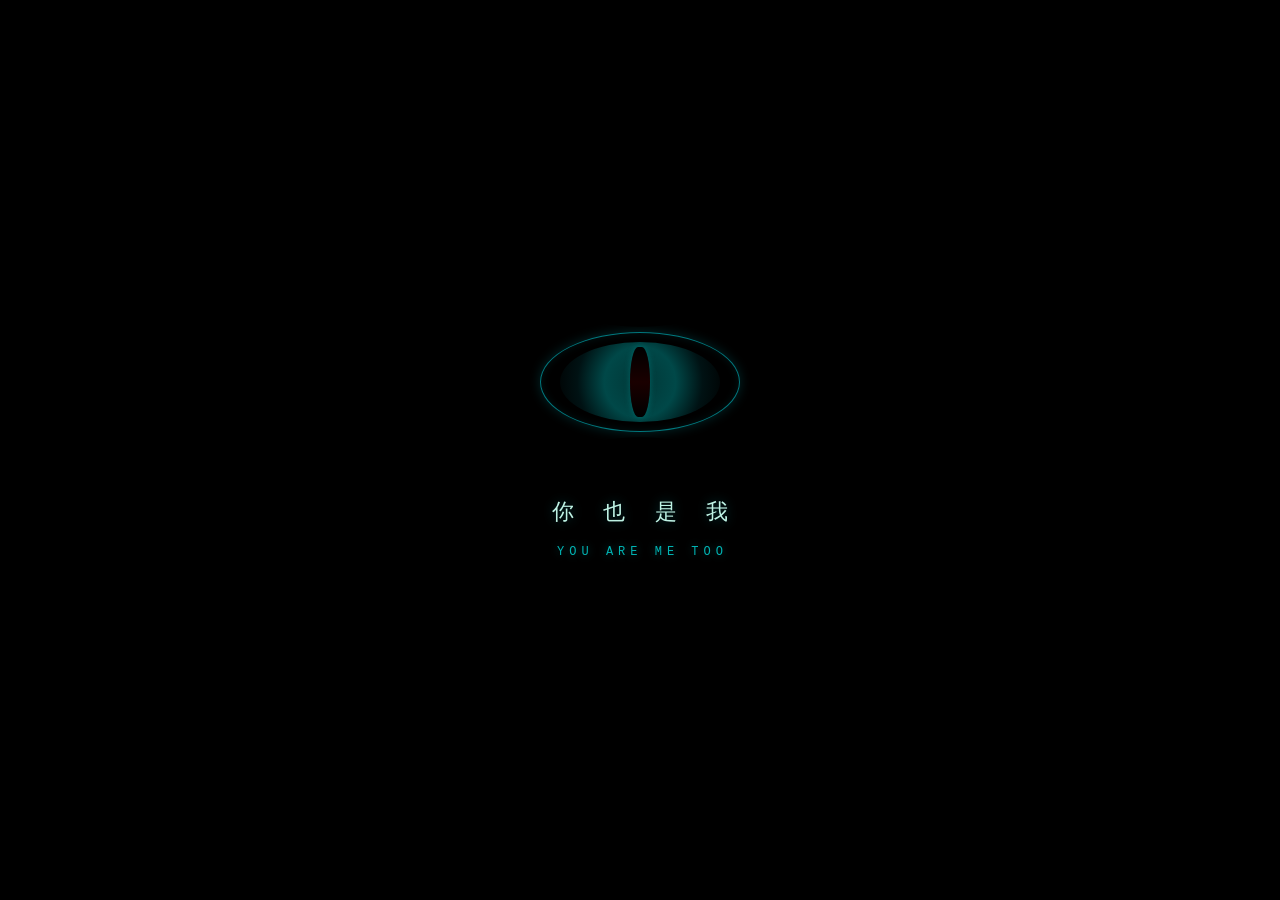
==== commit 904630bf: "v1.3.1: 死亡动画增强 + 远征存档支持 + 多项 bug 修复 - 死亡动画：红色闪光+屏幕震动预动画、多阶段淡入、CRT扫描线、增强glitch、两段式进度条 - 远征模式：主界面存档卡片、" ====
--- a/android/app/src/main/assets/index.html
+++ b/android/app/src/main/assets/index.html
@@ -3,923 +3,444 @@
 <head>
 <meta charset="UTF-8">
 <meta name="viewport" content="width=device-width,initial-scale=1,maximum-scale=1,user-scalable=no,viewport-fit=cover">
-<title>寄生魔塔</title>
-<style>
-/* CSS变量（生物朋克×新艺术运动：危险而美丽）*/
-:root{
---black:#000;
---near-black:#0d0818;
---dark-gray:#1a1230;
---mid-gray:#8878aa;
---light-gray:#c8b8e8;
---white:#f0e8ff;
---health-green:#00ffd0;
---warning-yellow:#ffcc00;
---danger-orange:#ff6b35;
---critical-red:#ff006e;
---info-blue:#00c8ff;
---titan-primary:#4488cc;
---titan-dark:#1a3355;
---ghost-primary:#cc44cc;
---ghost-dark:#551155;
---swarm-primary:#44cc88;
---swarm-dark:#1a4433;
---pollution-safe:#00ffd0;
---pollution-warning:#ffcc00;
---pollution-danger:#ff6b35;
---pollution-critical:#ff006e;
---bio-border:rgba(0,255,208,0.35);
---bio-highlight:rgba(180,100,255,0.15);
---membrane:rgba(120,60,200,0.2);
-}
-
-*{margin:0;padding:0;box-sizing:border-box}
-body{background:#0d0818;color:var(--white);font-family:'Courier New',Consolas,monospace;overflow:hidden;height:100vh;user-select:none;font-size:14px}
-
-/* 字体层级（P2-2）*/
-.text-title{font-size:1.4em;font-weight:900;letter-spacing:2px}
-.text-subtitle{font-size:1.1em;font-weight:700;letter-spacing:1px}
-.text-body{font-size:1em;line-height:1.6}
-.text-small{font-size:0.85em;line-height:1.5}
-.text-tiny{font-size:0.75em;line-height:1.4}
-.text-stat{font-family:'Courier New',monospace;font-weight:700}
-.text-warning{font-weight:bold;text-shadow:0 0 8px currentColor;animation:textPulse 1s infinite}
-@keyframes textPulse{0%,100%{opacity:1}50%{opacity:.6}}
-
-/* === 开始画面 === */
-#start-screen{position:fixed;inset:0;display:flex;flex-direction:column;align-items:center;justify-content:center;z-index:500;background:radial-gradient(ellipse at center,#2d1b4e,#0d0818)}
-#start-content h1{font-size:2em;font-weight:900;color:#00ffd0;text-shadow:0 0 30px rgba(0,255,208,0.6),0 0 60px rgba(255,0,110,0.2),0 2px 4px rgba(0,0,0,0.8);letter-spacing:6px;margin-bottom:8px}
-#start-content .subtitle{color:var(--mid-gray);font-size:.85em;margin-bottom:40px;letter-spacing:4px}
-#start-btn{margin-top:24px;background:linear-gradient(180deg,#2d1b4e,#1a0d2e);color:#00ffd0;border:2px solid rgba(0,255,208,0.5);padding:12px 48px;font-size:1em;font-weight:700;border-radius:4px;cursor:pointer;font-family:inherit;letter-spacing:2px;box-shadow:0 0 20px rgba(0,255,208,0.2),inset 0 1px 0 rgba(0,255,208,0.15)}
-
-/* === 职业选择界面 === */
-#class-select-screen{position:fixed;inset:0;display:none;flex-direction:column;align-items:center;z-index:500;background:var(--near-black);overflow-y:auto;padding:12px 8px}
-#class-select-screen.active{display:flex}
-.cs-title{font-size:1.1em;color:var(--mid-gray);letter-spacing:4px;margin-bottom:10px;text-align:center;font-weight:700}
-/* 职业标签栏 */
-.class-tabs{display:flex;gap:6px;width:100%;max-width:400px;margin-bottom:12px}
-.class-tab{flex:1;display:flex;flex-direction:column;align-items:center;padding:10px 4px;border-radius:8px;border:2px solid var(--dark-gray);background:rgba(0,0,0,0.4);cursor:pointer;transition:all .3s;position:relative}
-.class-tab .ct-icon{font-size:1.6em;margin-bottom:2px}
-.class-tab .ct-name{font-size:.75em;font-weight:700;letter-spacing:2px;color:#666}
-.class-tab .ct-status{font-size:.6em;color:#444;margin-top:2px}
-.class-tab.active{transform:scale(1.05)}
-.class-tab.active.titan{border-color:var(--titan-primary);box-shadow:0 0 16px rgba(68,136,204,0.5);background:rgba(68,136,204,0.1)}
-.class-tab.active.titan .ct-name{color:var(--titan-primary)}
-.class-tab.active.ghost{border-color:var(--ghost-primary);box-shadow:0 0 16px rgba(204,68,204,0.5);background:rgba(204,68,204,0.1)}
-.class-tab.active.ghost .ct-name{color:var(--ghost-primary)}
-.class-tab.active.swarm{border-color:var(--swarm-primary);box-shadow:0 0 16px rgba(68,204,136,0.5);background:rgba(68,204,136,0.1)}
-.class-tab.active.swarm .ct-name{color:var(--swarm-primary)}
-.class-tab.active.ghost .ct-name{color:#cc4cc}
-.class-tab.active.swarm{border-color:#44cc88;box-shadow:0 0 16px rgba(68,204,136,0.5);background:rgba(68,204,136,0.1)}
-.class-tab.active.swarm .ct-name{color:#44cc88}
-/* 中央展示区 */
-.character-stage{width:100%;max-width:300px;display:flex;flex-direction:column;align-items:center;margin-bottom:10px}
-#class-preview-canvas{display:block;margin:0 auto 6px;border-radius:50%;border:2px solid #222}
-.cs-class-name{font-size:1.4em;font-weight:900;letter-spacing:4px;margin-bottom:2px}
-.cs-class-quote{font-size:.8em;color:#888;font-style:italic;margin-bottom:8px;text-align:center}
-/* 长按确认 */
-.confirm-hold{width:100%;max-width:260px;text-align:center}
-.confirm-hold .ch-label{font-size:.75em;color:#666;margin-bottom:4px}
-.hold-bar{width:100%;height:8px;background:#1a0e2e;border-radius:4px;overflow:hidden;border:1px solid #333}
-.hold-bar .hb-fill{height:100%;width:0%;border-radius:3px;transition:none}
-/* 属性+机制面板 */
-.class-info-panels{display:flex;gap:8px;width:100%;max-width:400px;margin-bottom:10px}
-.ci-panel{flex:1;background:rgba(255,255,255,0.02);border:1px solid #222;border-radius:6px;padding:10px;font-size:.85em}
-.ci-panel h3{font-size:.85em;color:#888;margin-bottom:6px;border-bottom:1px solid #222;padding-bottom:4px}
-.stat-row{display:flex;align-items:center;gap:4px;margin-bottom:5px}
-.stat-row .sr-label{width:32px;font-size:.75em;color:#888}
-.stat-row .sr-bar{flex:1;height:8px;background:#111;border-radius:4px;overflow:hidden}
-.stat-row .sr-fill{height:100%;border-radius:3px}
-.stat-row .sr-val{width:28px;font-size:.75em;color:#fff;text-align:right;font-weight:700}
-.stat-row .sr-note{font-size:.6em;color:#666;width:48px;text-align:right}
-.mech-item{margin-bottom:6px;padding:4px;border-left:2px solid #333;padding-left:6px}
-.mech-item .mi-name{font-size:.8em;font-weight:700;color:#aaa}
-.mech-item .mi-desc{font-size:.78em;color:#666;margin-top:1px}
-/* 底部按钮 */
-.class-actions{display:flex;gap:8px;width:100%;max-width:400px;justify-content:center;margin-bottom:8px}
-.ca-btn{height:38px;border-radius:4px;font-size:.85em;font-weight:700;cursor:pointer;color:#888;border:1px solid #333;background:#1a0e2e;padding:0 16px;font-family:inherit;touch-action:manipulation;-webkit-tap-highlight-color:transparent;transition:all .15s}
-.ca-btn:active{transform:scale(0.93)}
-.ca-btn.primary{border-color:#8844ff;color:#8844ff}
-/* 对比模式 */
-#compare-mode{display:none;position:fixed;inset:0;z-index:510;background:rgba(10,10,18,0.95);padding:16px;overflow-y:auto;flex-direction:column;align-items:center}
-#compare-mode.active{display:flex}
-.cmp-table{width:100%;max-width:400px;border-collapse:collapse;font-size:.85em}
-.cmp-table th,.cmp-table td{padding:4px 6px;text-align:center;border-bottom:1px solid #1a0e2e}
-.cmp-table th{color:#888;font-weight:400}
-.cmp-table .cmp-best{color:#00ffd0;font-weight:700}
-/* 职业选中时canvas背景动画 */
-@keyframes cs-titan-pulse{0%,100%{box-shadow:0 0 20px rgba(72,136,170,0.2)}50%{box-shadow:0 0 40px rgba(72,136,170,0.5)}}
-@keyframes cs-ghost-breathe{0%,100%{opacity:.7;transform:scale(0.98)}50%{opacity:1;transform:scale(1.02)}}
-@keyframes cs-swarm-twitch{0%,100%{transform:translate(0,0)}25%{transform:translate(1px,-1px)}75%{transform:translate(-1px,1px)}}
-
-/* === 叙事/结局覆盖层 === */
-#story-overlay{display:none;position:fixed;inset:0;z-index:600;align-items:center;justify-content:center;background:rgba(13,8,24,0.94)}
-#story-overlay.active{display:flex}
-.story-box{width:90%;max-width:420px;max-height:80vh;overflow-y:auto;background:#110d22;border:1px solid rgba(0,255,208,0.25);border-radius:8px;padding:20px;position:relative}
-.story-box h2{text-align:center;margin-bottom:12px;font-size:1.2em;letter-spacing:3px;color:#00ffd0}
-.story-box .story-text{color:var(--light-gray);font-size:.9em;line-height:1.8;margin-bottom:16px;white-space:pre-line}
-.story-box .story-quote{color:#aa88cc;font-style:italic;font-size:.85em;text-align:center;margin:12px 0;padding:8px;border-left:2px solid rgba(0,255,208,0.4);border-right:2px solid rgba(0,255,208,0.4)}
-.story-note-style{border-color:rgba(0,255,208,0.4);background:rgba(0,255,208,0.03)}
-.story-note-style h2{color:#00ffd0}
-.story-revelation{border-color:#ff006e;background:rgba(255,0,110,0.03);animation:revelation-glow 2s infinite}
-@keyframes revelation-glow{0%,100%{box-shadow:0 0 20px rgba(255,0,110,0.15)}50%{box-shadow:0 0 40px rgba(255,0,110,0.4)}}
-.story-fragment-style{border-color:#cc44cc;background:rgba(204,68,204,0.04)}
-.story-fragment-style h2{color:#cc44cc}
-#ending-overlay{display:none;position:fixed;inset:0;z-index:700;flex-direction:column;align-items:center;justify-content:center;background:#0d0818}
-#ending-overlay.active{display:flex}
-.ending-content{width:90%;max-width:400px;text-align:center;max-height:90vh;overflow-y:auto}
-.ending-title{font-size:1.6em;font-weight:900;letter-spacing:6px;margin-bottom:16px}
-.ending-text{color:#c8c0b0;font-size:.9em;line-height:2;margin-bottom:20px;white-space:pre-line}
-.ending-achievement{display:inline-block;padding:8px 20px;border:1px solid #ff0;color:#ff0;border-radius:4px;font-size:.85em;margin-bottom:20px;letter-spacing:2px}
-.ending-quote{color:#666;font-style:italic;font-size:.85em;margin-bottom:24px;line-height:1.6}
-.ending-btn{background:#1a0e2e;color:#8844ff;border:1px solid #8844ff;padding:10px 32px;font-size:1em;font-weight:700;border-radius:4px;cursor:pointer;font-family:inherit;letter-spacing:2px;margin:4px}
-@keyframes typewriter{from{width:0}to{width:100%}}
-
-/* === 游戏主屏 === */
-#game-screen{display:none;height:100vh;flex-direction:column;background:#0d0818;position:relative}
-#game-screen.active{display:flex}
-
-/* === 顶部状态栏 === */
-#top-bar{position:fixed;top:0;left:0;right:0;height:auto;min-height:56px;background:linear-gradient(180deg,#1a0d2e 0%,rgba(20,10,40,0.96) 100%);border-bottom:2px solid var(--bio-border);padding:4px 10px;padding-top:max(4px,env(safe-area-inset-top));z-index:200;font-family:'Courier New',Consolas,monospace;display:flex;flex-direction:column;gap:2px;box-shadow:0 2px 16px rgba(0,255,208,0.08),0 1px 0 var(--bio-highlight) inset}
-.top-row{display:flex;justify-content:space-between;align-items:center;height:20px}
-.game-title{font-size:11px;color:#00ffd0;font-weight:700;letter-spacing:2px;text-shadow:0 0 8px rgba(0,255,208,0.4)}
-.floor-info{font-size:11px;color:var(--mid-gray)}
-.floor-info b{color:var(--white)}
-.status-row{display:flex;gap:6px;align-items:center;height:16px;overflow:hidden;flex-wrap:nowrap}
-.hp-section{display:flex;align-items:center;gap:4px;flex:1;min-width:80px}
-.hp-section .label{font-size:10px;color:var(--mid-gray);width:18px;flex-shrink:0}
-.hp-track{flex:1;height:10px;background:#0d0818;border-radius:2px;overflow:hidden;border:1px solid rgba(0,255,208,0.2);min-width:40px}
-.hp-fill{height:100%;border-radius:1px;transition:width .3s ease-out;background:var(--health-green);box-shadow:0 0 6px rgba(0,255,208,0.4)}
-.hp-fill.low{background:var(--warning-yellow);box-shadow:0 0 6px rgba(255,204,0,0.4)}
-.hp-fill.critical{background:var(--critical-red);animation:hpPulse 1s infinite;box-shadow:0 0 8px rgba(255,0,110,0.6)}
-@keyframes hpPulse{0%,100%{opacity:1}50%{opacity:.5}}
-.hp-section .value{font-size:10px;color:var(--white);min-width:45px;text-align:right;font-weight:600;flex-shrink:0}
-.pol-badge{display:flex;align-items:center;gap:3px;padding:1px 5px;background:var(--dark-gray);border-radius:4px;border:1px solid var(--dark-gray);font-size:10px;flex-shrink:0;min-width:40px}
-.pol-badge.warning{border-color:var(--warning-yellow);color:var(--warning-yellow)}
-.pol-badge.danger{border-color:var(--critical-red);color:var(--critical-red);animation:polPulse 1s infinite}
-@keyframes polPulse{0%,100%{opacity:1}50%{opacity:.5}}
-.pol-badge .icon{font-size:11px}
-.pol-badge .pol-val{font-size:10px}
-.stat-group{display:flex;gap:5px;font-size:10px;color:var(--mid-gray);flex-shrink:0}
-.stat-group b{color:var(--white);font-weight:600}
-/* 形态槽行（合并在顶栏内） */
-.form-row{display:flex;align-items:center;gap:6px;min-height:22px;overflow:hidden;flex-wrap:nowrap}
-.form-slots{display:flex;gap:4px;align-items:center;flex-shrink:0}
-.fslot{width:22px;height:22px;border-radius:4px;border:1px solid var(--dark-gray);display:flex;align-items:center;justify-content:center;font-size:11px;cursor:pointer;transition:all .2s;background:rgba(0,0,0,.3);position:relative}
-.fslot.active{border-color:var(--health-green);box-shadow:0 0 8px rgba(0,255,208,0.5);transform:scale(1.2);background:rgba(0,255,208,.08)}
-.fslot.filled{border-color:var(--mid-gray)}
-.fslot.empty{border:1px dashed var(--dark-gray);opacity:.3;font-size:8px}
-.fslot:active:not(.empty){transform:scale(.85)}
-.fslot .fslot-hp{position:absolute;bottom:0;left:1px;right:1px;height:2px;border-radius:1px}
-.form-name{font-size:10px;color:var(--health-green);font-weight:700;max-width:55px;overflow:hidden;text-overflow:ellipsis;white-space:nowrap;flex-shrink:0}
-.traits-row{display:flex;gap:3px;margin-left:auto;flex-wrap:wrap;max-width:calc(100% - 150px)}
-.traits-row .mini-trait{background:rgba(0,255,208,.06);border:1px solid rgba(0,255,208,.2);border-radius:2px;padding:0 4px;font-size:8px;color:#00ffd0}
-
-/* 技能状态栏位置调整 */
-#skill-status-bar{padding:0 10px 2px;display:flex;gap:4px;flex-wrap:wrap;justify-content:flex-start}
-
-/* === 污染视觉效果层（虹彩渗透风格）=== */
-#pollution-overlay{position:fixed;top:calc(var(--top-bar-height, 78px) + 20px);left:0;right:0;bottom:0;pointer-events:none;z-index:50;transition:all .5s}
-.pol-lv-0{}
-.pol-lv-30{box-shadow:inset 0 0 60px rgba(180,0,255,0.08)}
-.pol-lv-50{box-shadow:inset 0 0 80px rgba(255,0,110,0.12),inset 0 0 40px rgba(0,255,208,0.06);filter:hue-rotate(15deg)}
-.pol-lv-70{box-shadow:inset 0 0 100px rgba(255,0,110,0.22),inset 0 0 60px rgba(0,200,255,0.12);filter:hue-rotate(30deg);animation:iridShift .8s infinite}
-.pol-lv-85{box-shadow:inset 0 0 140px rgba(255,0,110,0.35),inset 0 0 80px rgba(0,255,208,0.2);filter:hue-rotate(45deg) saturate(1.5);animation:iridBreath .5s infinite}
-.pol-lv-100{animation:transcend .4s forwards}
-@keyframes iridShift{0%{filter:hue-rotate(30deg)}50%{filter:hue-rotate(60deg)}100%{filter:hue-rotate(30deg)}}
-@keyframes iridBreath{0%{opacity:.85}50%{opacity:1}100%{opacity:.85}}
-@keyframes transcend{to{box-shadow:inset 0 0 300px rgba(255,255,255,0.9);filter:saturate(0) brightness(3)}}
-
-/* === 游戏画布 === */
-#game-area{flex:1;display:flex;align-items:center;justify-content:center;margin-top:calc(var(--top-bar-height, 78px) + 20px);margin-bottom:110px;position:relative;overflow:hidden;padding:0 4px}
-#game-canvas{display:block;image-rendering:pixelated;border:2px solid var(--bio-border);max-width:100%;height:auto;box-shadow:0 0 30px rgba(0,255,208,0.1),0 0 60px rgba(180,0,255,0.06),inset 0 0 60px rgba(13,8,24,0.5)}
-
-/* === 底部控制栏 === */
-#control-bar{position:fixed;bottom:0;left:0;right:0;height:auto;min-height:110px;background:linear-gradient(0deg,#0d0818 70%,transparent);display:flex;justify-content:space-between;align-items:flex-end;padding:8px 16px;padding-bottom:max(12px,env(safe-area-inset-bottom));z-index:200}
-.d-pad{display:flex;flex-direction:column;align-items:center;gap:3px;margin-bottom:4px}
-.d-pad-mid{display:flex;align-items:center;gap:3px}
-.d-btn{width:46px;height:46px;background:linear-gradient(180deg,rgba(0,255,208,0.08) 0%,rgba(180,0,255,0.04) 100%);border:2px solid rgba(0,255,208,0.3);border-radius:6px;color:var(--white);font-size:18px;display:flex;align-items:center;justify-content:center;cursor:pointer;touch-action:manipulation;transition:all .15s ease;-webkit-tap-highlight-color:transparent;position:relative;box-shadow:0 1px 4px rgba(0,0,0,0.5),inset 0 1px 0 rgba(0,255,208,0.08)}
-.d-btn:active{background:rgba(0,255,208,0.15);transform:scale(0.9);box-shadow:inset 0 0 10px rgba(0,255,208,0.25)}
-.d-btn.blocked{border-color:var(--critical-red);color:var(--critical-red);animation:btnBlocked .3s}
-@keyframes btnBlocked{0%,100%{transform:scale(1)}50%{transform:scale(1.1)}}
-.d-center{width:24px;height:24px;background:rgba(0,255,208,.05);border-radius:4px;border:1px solid rgba(0,255,208,.15)}
-
-/* 右侧按钮区 */
-.right-controls{display:flex;flex-direction:column;align-items:flex-end;gap:6px;margin-bottom:4px;max-width:55%}
-.info-row{display:flex;gap:8px;font-size:10px;color:var(--mid-gray);background:rgba(0,0,0,0.4);padding:3px 8px;border-radius:4px;border:1px solid var(--dark-gray)}
-.info-row b{color:var(--white);font-weight:600}
-
-/* 技能状态栏（P2-6）*/
-#skill-status-bar{display:flex;gap:4px;flex-wrap:wrap;justify-content:flex-end;margin-bottom:2px}
-.skill-status-item{display:flex;align-items:center;gap:3px;background:rgba(0,0,0,0.5);border:1px solid #333;border-radius:3px;padding:2px 6px;font-size:10px}
-.skill-status-item.active{border-color:#00ffd0;animation:skillPulse 1.5s infinite}
-.skill-status-item.cooldown{opacity:0.5}
-.skill-icon{font-size:12px}
-.skill-value{color:#fff;font-weight:600;font-family:'Courier New',monospace}
-@keyframes skillPulse{0%,100%{box-shadow:0 0 4px rgba(0,255,208,0.3)}50%{box-shadow:0 0 8px rgba(0,255,208,0.6)}}
-.action-btns{display:flex;gap:6px;flex-wrap:wrap;justify-content:center}
-.act-btn{height:44px;border:none;border-radius:6px;font-size:12px;font-weight:700;cursor:pointer;color:var(--white);touch-action:manipulation;-webkit-tap-highlight-color:transparent;transition:all .15s ease;padding:0 14px;min-width:60px;font-family:inherit}
-.act-btn:active{transform:scale(0.93)}
-.act-btn.fight{background:linear-gradient(180deg,rgba(255,107,53,0.15) 0%,rgba(255,0,110,0.05) 100%);border:1px solid var(--danger-orange);color:var(--danger-orange);box-shadow:0 0 12px rgba(255,107,53,0.2)}
-.act-btn.fight:active{box-shadow:inset 0 0 12px rgba(255,107,53,0.3)}
-.act-btn.possess{background:linear-gradient(180deg,rgba(0,200,255,0.12) 0%,rgba(0,255,208,0.04) 100%);border:1px solid var(--info-blue);color:var(--info-blue);min-width:80px;position:relative;overflow:hidden;box-shadow:0 0 12px rgba(0,200,255,0.15)}
-.act-btn.possess:disabled{border-color:var(--dark-gray);color:var(--dark-gray);opacity:.4;box-shadow:none}
-.act-btn.flee{background:linear-gradient(180deg,rgba(136,120,170,0.08) 0%,rgba(136,120,170,0.02) 100%);border:1px solid var(--mid-gray);color:var(--mid-gray)}
-.act-btn.menu{background:linear-gradient(180deg,rgba(136,120,170,0.08) 0%,rgba(136,120,170,0.02) 100%);border:1px solid var(--mid-gray);color:var(--mid-gray);font-size:11px;height:44px}
-.possess-sub{display:block;font-size:9px;opacity:.7;margin-top:1px}
-.action-btns.hidden{display:none}
-.util-btns{display:flex;gap:6px}
-
-/* === 遭遇信息面板（顶部悬浮，不遮挡底部按钮） === */
-#combat-overlay{display:none;position:fixed;top:0;left:0;right:0;z-index:350;justify-content:center;padding:8px;pointer-events:none}
-#combat-overlay.active{display:flex;animation:overlayIn .3s ease-out}
-@keyframes overlayIn{from{opacity:0}to{opacity:1}}
-/* 遭遇框 */
-#combat-box{pointer-events:auto;position:relative;z-index:1;background:rgba(20,10,40,0.96);backdrop-filter:blur(8px);-webkit-backdrop-filter:blur(8px);border:2px solid var(--bio-border);border-radius:8px;padding:6px 8px;width:360px;max-width:94vw;max-height:52vh;overflow-y:auto;-webkit-overflow-scrolling:touch;animation:popIn .3s ease-out;box-shadow:0 0 30px rgba(0,255,208,0.1),0 1px 0 var(--bio-highlight) inset}
-#combat-box .combat-actions{display:none}
-@keyframes popIn{from{opacity:0;transform:translateY(20px)}to{opacity:1;transform:translateY(0)}}
-
-/* 标题 */
-.enc-header{text-align:center;margin-bottom:4px;padding-bottom:3px;border-bottom:1px solid var(--dark-gray)}
-.enc-header h2{color:var(--white);font-size:13px;font-weight:900;letter-spacing:1px;margin-bottom:1px}
-.enc-subtitle{color:var(--mid-gray);font-size:9px;font-style:italic;line-height:1.3}
-
-/* VS 对比区（紧凑） */
-.enc-vs-area{display:flex;align-items:stretch;justify-content:center;gap:4px;margin:4px 0}
-.enc-card{flex:1;background:var(--dark-gray);border:1px solid var(--dark-gray);border-radius:4px;padding:3px 4px;text-align:center}
-.enc-player-card{border-color:rgba(0,255,208,.25)}
-.enc-target-card{border-color:rgba(255,140,0,.25)}
-.enc-card canvas{display:block;margin:1px auto;image-rendering:pixelated}
-.enc-card-label{font-size:8px;color:var(--mid-gray);font-weight:700;letter-spacing:1px;text-transform:uppercase}
-.enc-card-stats{font-size:9px;line-height:1.3;color:var(--mid-gray)}
-.enc-card-stats b{color:var(--white);font-weight:700}
-.enc-card-stats small{color:#555;font-size:8px}
-.enc-vs-badge{font-size:13px;font-weight:900;color:var(--mid-gray);display:flex;align-items:center;padding:0 2px}
-
-/* ★ 成功率核心区（最大最醒目） */
-.enc-rate-core{background:radial-gradient(ellipse at center,rgba(0,255,208,0.1),#0d0818 70%);border:1px solid var(--info-blue);border-radius:6px;padding:6px 8px;margin:4px 0;text-align:center;position:relative;overflow:hidden;box-shadow:0 0 16px rgba(0,200,255,0.12);display:flex;align-items:center;justify-content:center;gap:10px}
-.enc-rate-core.pol-glitch{animation:rateGlitch .15s infinite}
-@keyframes rateGlitch{0%{transform:translate(0)}50%{transform:translate(2px,-1px)}100%{transform:translate(-1px,1px)}}
-.enc-rate-big{font-size:32px;font-weight:900;line-height:1;font-family:'Courier New',monospace;text-shadow:0 0 10px currentColor;flex-shrink:0}
-.enc-rate-label{font-size:8px;color:#555;letter-spacing:1px;text-transform:uppercase;display:block;margin-bottom:2px}
-.enc-rate-bar-area{flex:1;min-width:0}
-.enc-rate-row{display:flex;align-items:center;font-size:9px}
-.enc-rate-tag{display:none}
-.enc-rate-track{flex:1;height:6px;background:#080514;border-radius:2px;overflow:hidden;border:1px solid #1a0e2e}
-.enc-rate-fill{height:100%;border-radius:1px;background:#8844ff;transition:width .5s ease-out}
-.enc-rate-num{display:none}
-.enc-rate-hint{display:none}
-
-/* 预览区（单行紧凑） */
-.enc-preview{background:#1a0e2e;border:1px solid #222;border-radius:4px;padding:4px 6px;margin:4px 0}
-.enc-preview-title{display:none}
-.enc-pv-row{display:inline-flex;align-items:center;font-size:10px;margin-right:8px}
-.enc-pv-label{color:#555;font-size:9px;margin-right:2px}
-.enc-pv-old{color:#666;font-size:10px}
-.enc-pv-arrow{color:#444;margin:0 2px;font-size:9px}
-.enc-pv-new{color:#fff;font-weight:700;font-size:10px}
-.enc-pv-pct{margin-left:2px;font-size:9px;font-weight:700}
-.enc-pv-pct.up{color:#00ffd0}
-.enc-pv-pct.down{color:#ff006e}
-.enc-pv-pct.same{color:#444}
-.enc-pv-traits{margin-top:2px;font-size:9px;color:#888}
-.enc-pv-traits .gain-trait{color:#00ffd0}
-.enc-pv-traits .lose-trait{color:#ff006e;text-decoration:line-through}
-
-/* 战斗信息行（缩小） */
-.enc-info-row{display:flex;justify-content:space-around;font-size:9px;color:#444;margin:3px 0;padding:2px 3px;background:#1a0e2e;border-radius:3px}
-.enc-info-row b{color:#888;font-weight:600}
-
-/* 操作按钮 */
-.enc-actions{display:flex;gap:6px;justify-content:center;margin:6px 0}
-.enc-btn-fight{background:linear-gradient(180deg,rgba(255,107,53,0.15),rgba(255,0,110,0.05));border:1px solid var(--danger-orange);color:var(--danger-orange);min-width:80px;font-family:inherit;font-weight:700;padding:8px 14px;border-radius:6px;cursor:pointer;font-size:12px;min-height:38px;box-shadow:0 0 14px rgba(255,107,53,0.15);transition:all .15s ease}
-.enc-btn-fight:active{background:rgba(255,128,0,0.2);box-shadow:inset 0 0 12px rgba(255,128,0,0.2)}
-.enc-btn-fight.auto-active{background:rgba(255,128,0,0.15);animation:autoPulse 1s infinite}
-@keyframes autoPulse{0%,100%{border-color:#f80}50%{border-color:#ff0}}
-@keyframes dangerPulse{0%,100%{opacity:1}50%{opacity:.4}}
-@keyframes traitPop{0%{transform:translate(-50%,-50%) scale(0);opacity:0}30%{transform:translate(-50%,-50%) scale(1.3);opacity:1}100%{transform:translate(-50%,-80%) scale(1);opacity:0}}
-/* === Phase 3: 连击系统 + 战斗视觉 === */
-@keyframes comboFlash{0%{text-shadow:0 0 8px currentColor}50%{text-shadow:0 0 20px currentColor,0 0 40px currentColor}100%{text-shadow:0 0 8px currentColor}}
-@keyframes comboPop{0%{transform:scale(0.5);opacity:0}40%{transform:scale(1.3)}100%{transform:scale(1);opacity:1}}
-@keyframes comboShatter{0%{transform:scale(1);opacity:1}50%{transform:scale(1.5);opacity:0.6}100%{transform:scale(0.3);opacity:0}}
-@keyframes hitFlash{0%{filter:brightness(3)}100%{filter:brightness(1)}}
-@keyframes critNumber{0%{transform:translate(-50%,-50%) scale(0.3);opacity:0}30%{transform:translate(-50%,-50%) scale(1.6);opacity:1}100%{transform:translate(-50%,-120%) scale(1);opacity:0}}
-@keyframes edgeGlow{0%{opacity:0.3}50%{opacity:0.7}100%{opacity:0.3}}
-#combo-display{position:fixed;top:52px;right:8px;z-index:360;pointer-events:none;text-align:right;transition:opacity 0.3s}
-#combo-display.hidden{opacity:0}
-#combo-counter{font-size:28px;font-weight:900;font-family:'Courier New',monospace;letter-spacing:-1px;animation:comboFlash 0.6s infinite}
-#combo-label{font-size:10px;letter-spacing:3px;color:#888;margin-top:-2px}
-#combo-bonus{font-size:11px;font-weight:700;margin-top:2px}
-/* combo层 */
-.combo-tier-1{color:#c8b8e8}
-.combo-tier-2{color:#ffcc00}
-.combo-tier-3{color:#ff6b35}
-.combo-tier-4{color:#ff006e}
-.combo-tier-5{color:#00ffd0;text-shadow:0 0 16px #00ffd0,0 0 32px #00c8ff}
-#edge-glow{position:fixed;inset:0;pointer-events:none;z-index:340;opacity:0;transition:opacity 0.3s}
-.combat-hit-flash{animation:hitFlash 0.15s ease-out}
-.enc-btn-flee{background:linear-gradient(180deg,rgba(80,80,80,0.1),rgba(80,80,80,0.02));border:1px solid #333;color:#555;min-width:64px;font-family:inherit;font-weight:700;padding:8px 14px;border-radius:6px;cursor:pointer;font-size:12px;min-height:38px;transition:all .15s ease}
-.combat-stats{display:flex;gap:8px;justify-content:center;flex-wrap:wrap;margin:8px 0}
-.combat-stat{text-align:center;padding:4px 10px;background:#1a0e2e;border-radius:4px;font-size:12px}
-.combat-stat .label{color:#888;font-size:10px}
-.combat-stat .value{color:#fff;font-weight:700}
-.combat-actions{display:flex;gap:6px;justify-content:center;margin:10px 0;flex-wrap:wrap}
-
-/* 长按附身（环形进度）*/
-.possess-hold-area{width:100%;background:#110d22;border:1px solid #00c8ff;border-radius:6px;padding:6px 8px;margin:4px 0;cursor:pointer;text-align:center;position:relative;overflow:hidden;transition:all .1s}
-.possess-hold-area.disabled{border-color:#222;opacity:.2;pointer-events:none}
-.possess-hold-area:active{background:#0d0818}
-.possess-ring-wrap{display:flex;align-items:center;justify-content:center;gap:10px}
-.possess-ring-svg{width:40px;height:40px;transform:rotate(-90deg);flex-shrink:0}
-.possess-ring-bg{fill:none;stroke:#1a1230;stroke-width:4}
-.possess-ring-fg{fill:none;stroke:#00c8ff;stroke-width:4;stroke-linecap:round;stroke-dasharray:157;stroke-dashoffset:157;transition:stroke-dashoffset .1s linear}
-.possess-ring-text{font-size:9px;color:#00c8ff;font-weight:700;letter-spacing:1px;display:inline-block;margin-right:4px}
-.possess-ring-rate{font-size:16px;font-weight:900;color:#00c8ff;font-family:'Courier New',monospace;display:inline-block}
-.possess-ring-sub{font-size:8px;color:#8878aa;display:block;margin-top:1px}
-.possess-hold-bar{position:absolute;bottom:0;left:0;height:2px;background:#00c8ff;width:0}
-
-/* 提示 */
-.enc-hint{display:none}
-.enc-traits{display:flex;gap:4px;flex-wrap:wrap;justify-content:center;margin:4px 0}
-.trait-badge{background:rgba(0,255,208,.06);border:1px solid rgba(0,255,208,.15);border-radius:2px;padding:1px 5px;font-size:9px;color:#00ffd0;font-weight:600}
-
-/* 战斗日志 */
-.btn{padding:10px 16px;background:var(--dark-gray);color:var(--info-blue);border:1px solid var(--info-blue);border-radius:4px;cursor:pointer;font-size:12px;font-family:inherit;font-weight:700;min-height:44px;letter-spacing:0.5px}
-.btn:disabled{opacity:.3;cursor:not-allowed}
-.btn-secondary{border-color:var(--dark-gray);color:var(--mid-gray)}
-
-/* === 其他弹窗 === */
-.overlay-box{position:relative;z-index:1;background:rgba(13,8,24,0.92);backdrop-filter:blur(8px);-webkit-backdrop-filter:blur(8px);border:2px solid var(--bio-border);border-radius:10px;padding:16px;width:400px;max-width:94vw;max-height:80vh;overflow-y:auto;animation:popIn .3s ease-out;box-shadow:0 0 30px rgba(0,0,0,0.6),0 1px 0 var(--bio-highlight) inset}
-.overlay-box h2{text-align:center;color:var(--white);margin-bottom:10px;font-size:16px;font-weight:900;letter-spacing:1px}
-#fragment-overlay{display:none;position:fixed;inset:0;z-index:301;align-items:center;justify-content:center}
-#fragment-overlay.active{display:flex;animation:overlayIn .3s}
-#fragment-text{color:#888;line-height:1.8;font-size:12px;margin:10px 0}
-
-/* === 消息面板 === */
-#msg-panel{position:fixed;top:80px;right:4px;width:190px;max-height:20vh;overflow-y:auto;background:rgba(13,8,24,0.92);backdrop-filter:blur(4px);-webkit-backdrop-filter:blur(4px);border:1px solid rgba(0,255,208,0.15);border-left:2px solid rgba(0,255,208,0.3);border-radius:4px;padding:4px 6px;font-size:11px;z-index:100;pointer-events:none;opacity:0.85}
-#msg-panel:empty{display:none}
-/* === 战斗日志面板 === */
-#battle-log-panel{position:fixed;bottom:120px;left:4px;right:4px;max-height:80px;overflow:hidden;background:rgba(13,8,24,0.9);backdrop-filter:blur(4px);-webkit-backdrop-filter:blur(4px);border:1px solid rgba(0,255,208,0.2);border-radius:4px;padding:3px 6px;font-size:10px;z-index:150;pointer-events:none;opacity:0;transition:opacity 0.3s}
-#battle-log-panel.visible{opacity:0.92}
-#battle-log-panel:empty{display:none}
-.blog-entry{padding:1px 0;line-height:1.3;animation:blogIn 0.3s ease-out}
-@keyframes blogIn{from{opacity:0;transform:translateY(4px)}to{opacity:1;transform:translateY(0)}}
-
-/* === 新手引导覆盖层 === */
-#tutorial-overlay{position:fixed;inset:0;z-index:9000;pointer-events:none;display:none}
-#tutorial-overlay.active{display:block}
-#tutorial-backdrop{position:absolute;inset:0;background:rgba(0,0,0,0.6);pointer-events:auto}
-#tutorial-tip{position:absolute;background:rgba(10,10,18,0.95);border:2px solid #00ffd0;border-radius:8px;padding:12px 16px;max-width:300px;pointer-events:auto;animation:tutTipIn 0.4s ease-out;box-shadow:0 0 20px rgba(0,255,208,0.3)}
-@keyframes tutTipIn{from{opacity:0;transform:translateY(10px)}to{opacity:1;transform:translateY(0)}}
-#tutorial-tip .tut-title{color:#00ffd0;font-size:14px;font-weight:900;margin-bottom:6px;letter-spacing:1px}
-#tutorial-tip .tut-desc{color:#ccc;font-size:12px;line-height:1.5;margin-bottom:10px}
-#tutorial-tip .tut-btn{background:#0a1828;border:1px solid #00ffd0;color:#00ffd0;padding:6px 20px;border-radius:4px;font-size:12px;font-weight:700;cursor:pointer;font-family:inherit}
-#tutorial-tip .tut-btn:active{transform:scale(0.95)}
-#tutorial-highlight{position:absolute;border:2px solid #00ffd0;border-radius:6px;box-shadow:0 0 16px rgba(0,255,208,0.4);animation:tutHighlight 1.5s infinite;pointer-events:none}
-@keyframes tutHighlight{0%,100%{box-shadow:0 0 16px rgba(0,255,208,0.4)}50%{box-shadow:0 0 24px rgba(0,255,208,0.7)}}
-
-/* === 道具/怪物详情弹窗 === */
-#detail-popup{position:fixed;z-index:600;display:none;pointer-events:auto}
-#detail-popup.active{display:block;animation:detailIn 0.2s ease-out}
-@keyframes detailIn{from{opacity:0;transform:scale(0.95)}to{opacity:1;transform:scale(1)}}
-#detail-popup .dp-box{background:rgba(13,8,24,0.97);border:2px solid rgba(0,255,208,0.35);border-radius:8px;padding:10px 12px;max-width:260px;min-width:180px;box-shadow:0 0 20px rgba(0,0,0,0.7),0 1px 0 rgba(0,255,208,0.1) inset}
-#detail-popup .dp-name{color:#fff;font-size:13px;font-weight:900;margin-bottom:4px;letter-spacing:1px}
-#detail-popup .dp-stats{font-size:11px;color:#aaa;line-height:1.6}
-#detail-popup .dp-stats b{color:#fff}
-#detail-popup .dp-traits{display:flex;flex-wrap:wrap;gap:3px;margin-top:4px}
-#detail-popup .dp-trait{font-size:9px;padding:1px 5px;border:1px solid #555;border-radius:3px;color:#ccc;background:rgba(255,255,255,0.04)}
-#detail-popup .dp-desc{font-size:10px;color:#888;margin-top:6px;line-height:1.4;border-top:1px solid #222;padding-top:4px}
-
-/* === 小地图 === */
-#minimap-container{position:fixed;top:calc(var(--top-bar-height, 78px) + 24px);right:4px;z-index:140;opacity:0.8;pointer-events:auto;cursor:pointer;border:2px solid rgba(0,255,208,0.3);border-radius:4px;background:rgba(13,8,24,0.88);padding:2px;transition:opacity 0.3s}
-#minimap-container:active{opacity:1}
-#minimap-container.hidden{display:none}
-#minimap-canvas{display:block;image-rendering:pixelated}
-.msg{padding:2px 0;color:#444;border-bottom:1px solid #111;animation:msgIn .3s ease-out;line-height:1.4}
-@keyframes msgIn{from{opacity:0;transform:translateX(10px)}to{opacity:1;transform:translateX(0)}}
-.msg:last-child{color:#aaa;font-weight:700;text-shadow:0 0 4px rgba(0,255,208,0.15)}
-.msg-combat{color:#ff006e!important;font-weight:700}.msg-loot{color:#00ffd0!important;font-weight:700}.msg-special{color:#8844ff!important;font-weight:700}
-
-/* === 形态记忆槽 (已合并到顶栏) === */
-#form-bar{display:none}
-#form-cd-text{font-size:9px;color:#444}
-
-/* === 污染崩溃屏 === */
-#collapse-overlay{display:none;position:fixed;inset:0;z-index:400;align-items:center;justify-content:center;background:rgba(10,10,18,0.98)}
-#collapse-overlay.active{display:flex;animation:collapseIn .5s}
-@keyframes collapseIn{from{opacity:0}to{opacity:1}}
-.collapse-box{position:relative;z-index:1;width:360px;max-width:94vw;text-align:center;animation:collapseShake .3s infinite}
-@keyframes collapseShake{0%{transform:translate(0)}33%{transform:translate(-2px,1px)}66%{transform:translate(2px,-1px)}100%{transform:translate(0)}}
-.collapse-title{font-size:20px;font-weight:900;color:var(--critical-red);margin-bottom:16px;animation:collapsePulse 1s infinite;letter-spacing:2px;text-shadow:0 0 16px rgba(255,0,110,0.6)}
-@keyframes collapsePulse{0%,100%{opacity:1;transform:scale(1)}50%{opacity:.7;transform:scale(1.05)}}
-.collapse-cards{display:flex;gap:12px;justify-content:center;margin:16px 0}
-.collapse-card{flex:1;background:#1a0e2e;border:1px solid #333;border-radius:4px;padding:12px;cursor:pointer;transition:all .1s}
-.collapse-card:hover{border-color:#8844ff}
-.collapse-card .card-icon{font-size:32px;margin-bottom:6px}
-.collapse-card .card-name{font-size:12px;color:#fff;font-weight:700;margin-bottom:4px}
-.collapse-card .card-rate{font-size:20px;font-weight:700;margin-bottom:4px}
-.collapse-countdown{font-size:48px;font-weight:700;color:#ff006e;margin:16px 0;animation:cdPulse 1s infinite}
-@keyframes cdPulse{0%,100%{transform:scale(1)}50%{transform:scale(1.15)}}
-.collapse-purify{margin-top:12px;padding:8px;background:#1a0e2e;border:1px solid #333;border-radius:4px;font-size:11px;color:#888}
-.collapse-purify.available{border-color:#00ffd0;color:#00ffd0;cursor:pointer}
-
-/* === 锚点状态压条 === */
-#anchor-bar{position:fixed;top:calc(var(--top-bar-height, 78px));left:0;right:0;height:20px;background:#080514;border-bottom:1px solid #1a0e2e;padding:0 10px;display:flex;align-items:center;justify-content:space-between;font-size:10px;cursor:pointer;-webkit-tap-highlight-color:transparent;z-index:199}
-#anchor-bar.stable{border-bottom-color:rgba(0,255,208,.15)}
-#anchor-bar.warning{border-bottom-color:rgba(255,255,0,.25);background:rgba(30,30,0,.15)}
-#anchor-bar.danger{border-bottom-color:rgba(255,0,110,.3);background:rgba(40,0,0,.2);animation:anchorDanger 1.5s infinite}
-@keyframes anchorDanger{0%,100%{background:rgba(40,0,0,.2)}50%{background:rgba(60,0,0,.35)}}
-.anchor-left{display:flex;align-items:center;gap:4px;color:#00ffd0}
-#anchor-bar.warning .anchor-left{color:#ff0}
-#anchor-bar.danger .anchor-left{color:#ff006e}
-.anchor-icon{font-size:11px}
-.anchor-name{font-weight:700;letter-spacing:1px}
-.anchor-right{color:#888;font-size:9px}
-#anchor-bar.warning .anchor-right{color:#ff0}
-#anchor-bar.danger .anchor-right{color:#ff006e;font-weight:700}
-
-/* === 锚点详情屏 === */
-#anchor-detail-overlay{display:none;position:fixed;inset:0;z-index:310;align-items:center;justify-content:center}
-#anchor-detail-overlay.active{display:flex;animation:overlayIn .3s}
-.anchor-detail-box{position:relative;z-index:1;background:#080514;border:1px solid rgba(0,255,208,.2);border-radius:8px;padding:16px;width:360px;max-width:94vw;max-height:85vh;overflow-y:auto;animation:popIn .3s ease-out}
-.anchor-detail-box h2{text-align:center;color:#fff;font-size:14px;margin-bottom:10px;letter-spacing:1px}
-.anchor-snapshot{background:#1a0e2e;border:1px solid #222;border-radius:6px;padding:12px;text-align:center;margin:8px 0}
-.anchor-snapshot .snap-form{font-size:28px;margin-bottom:4px}
-.anchor-snapshot .snap-info{font-size:11px;color:#888;margin:2px 0}
-.anchor-snapshot .snap-info b{color:#fff}
-.anchor-snapshot .snap-traits{display:flex;gap:4px;justify-content:center;margin-top:6px}
-.anchor-snapshot .snap-traits span{background:rgba(0,255,208,.06);border:1px solid rgba(0,255,208,.15);border-radius:2px;padding:1px 5px;font-size:9px;color:#00ffd0}
-.anchor-gap{text-align:center;color:#333;font-size:10px;margin:10px 0;border-top:1px dashed #222;padding-top:8px;letter-spacing:2px}
-.anchor-floor-list{margin:6px 0}
-.anchor-floor-item{display:flex;align-items:center;gap:6px;font-size:10px;color:#888;margin:3px 0}
-.anchor-floor-item .fl-num{width:40px;color:#555;font-weight:700}
-.anchor-floor-item .fl-bar{flex:1;height:6px;background:#1a0e2e;border-radius:2px;overflow:hidden;border:1px solid #222}
-.anchor-floor-item .fl-fill{height:100%;background:#8844ff;border-radius:1px}
-.anchor-warning{text-align:center;color:#ff006e;font-size:10px;margin:8px 0;font-weight:700}
-.anchor-actions{display:flex;gap:8px;justify-content:center;margin-top:12px}
-.anchor-actions .btn{font-size:11px;padding:8px 16px}
-
-/* === 死亡覆盖层 === */
-#death-overlay{display:none;position:fixed;inset:0;z-index:450;align-items:center;justify-content:center;background:#000}
-#death-overlay.active{display:flex;animation:deathFadeIn .8s ease-out}
-@keyframes deathFadeIn{from{opacity:0}to{opacity:1}}
-.death-box{text-align:center;width:360px;max-width:94vw}
-.death-title{font-size:18px;font-weight:700;color:#ff006e;letter-spacing:4px;margin-bottom:6px;animation:deathGlitch .3s infinite}
-@keyframes deathGlitch{0%{transform:translate(0);text-shadow:2px 0 #ff006e,-2px 0 #8844ff}33%{transform:translate(-2px,1px);text-shadow:-2px 0 #ff006e,2px 0 #8844ff}66%{transform:translate(1px,-1px);text-shadow:1px 0 #ff006e,-1px 0 #8844ff}100%{transform:translate(0);text-shadow:2px 0 #ff006e,-2px 0 #8844ff}}
-.death-subtitle{font-size:11px;color:#555;letter-spacing:2px;margin-bottom:20px}
-.death-progress-area{margin:16px 0}
-.death-progress-label{font-size:10px;color:#888;margin-bottom:6px}
-.death-progress-track{width:100%;height:10px;background:#1a0e2e;border-radius:4px;overflow:hidden;border:1px solid #222}
-.death-progress-fill{height:100%;background:linear-gradient(90deg,#ff006e,#8844ff);border-radius:3px;width:0;transition:width 2.5s ease-in-out}
-.death-info{margin:16px 0}
-.death-info-row{display:flex;justify-content:space-between;padding:4px 8px;margin:2px 0;font-size:11px;border-radius:2px}
-.death-info-row.lost{color:#ff006e;background:rgba(255,0,110,.06);border:1px solid rgba(255,0,110,.1)}
-.death-info-row.kept{color:#00ffd0;background:rgba(0,255,208,.06);border:1px solid rgba(0,255,208,.1)}
-.death-target{font-size:12px;color:#8844ff;margin:10px 0;font-weight:700}
-.death-btn{margin-top:16px;background:#1a0e2e;border:1px solid #8844ff;color:#8844ff;padding:12px 32px;font-size:13px;font-weight:700;border-radius:4px;cursor:pointer;font-family:inherit;letter-spacing:2px}
-.death-btn:active{background:#0a0a1a}
-.death-countdown{font-size:10px;color:#555;margin-top:6px}
-
-/* === 响应式 === */
-@media(max-width:380px){
-  body{font-size:13px}
-  .class-info-panels{flex-direction:column}
-  .stat-group{gap:4px}
-  #msg-panel{width:130px;font-size:9px}
-  .enc-rate-big{font-size:36px}
-  .cmp-table th,.cmp-table td{padding:3px 4px}
-}
-@media(min-width:381px) and (max-width:430px){
-  .class-info-panels{flex-direction:column}
-  #msg-panel{width:160px}
-}
-@media(min-width:769px){
-  #msg-panel{width:240px;max-height:30vh}
-}
-
-/* 形态羁绊系统 */
-.affinity-dot {
-  position: absolute;
-  top: 2px;
-  right: 2px;
-  width: 8px;
-  height: 8px;
-  border-radius: 50%;
-  border: 1px solid #000;
-}
-.affinity-dot.level-1 { background: #888; }
-.affinity-dot.level-2 { background: #8844ff; box-shadow: 0 0 4px #8844ff; }
-.affinity-dot.level-3 {
-  background: #b455ff;
-  box-shadow: 0 0 6px #b455ff;
-  animation: affinityPulse 2s infinite;
-}
-@keyframes affinityPulse {
-  0%, 100% { opacity: 1; }
-  50% { opacity: 0.6; }
-}
-@keyframes whisperFade {
-  0% { opacity: 0; transform: translateX(-50%) translateY(-10px); }
-  10% { opacity: 1; transform: translateX(-50%) translateY(0); }
-  90% { opacity: 1; }
-  100% { opacity: 0; transform: translateX(-50%) translateY(10px); }
-}
-.affinity-card {
-  background: rgba(255,255,255,0.02);
-  border: 1px solid #333;
-  border-radius: 6px;
-  padding: 10px;
-  margin: 8px 0;
-}
-.affinity-card.level-3 {
-  border-color: #b455ff;
-  box-shadow: 0 0 8px rgba(180,85,255,0.2);
-}
-.affinity-card-header {
-  display: flex;
-  justify-content: space-between;
-  align-items: center;
-  margin-bottom: 6px;
-}
-.affinity-card-name {
-  font-size: 1em;
-  font-weight: 700;
-  color: #fff;
-}
-.affinity-card-level {
-  font-size: 0.85em;
-  padding: 2px 8px;
-  border-radius: 4px;
-  font-weight: 700;
-}
-.affinity-card-level.level-0 { background: #333; color: #888; }
-.affinity-card-level.level-1 { background: #444; color: #aaa; }
-.affinity-card-level.level-2 { background: #8844ff; color: #fff; }
-.affinity-card-level.level-3 { background: #b455ff; color: #fff; }
-.affinity-card-stats {
-  font-size: 0.85em;
-  color: #888;
-  line-height: 1.6;
-}
-.affinity-card-stats b {
-  color: #fff;
-}
-
-/* 污染技能树 */
-.psk-skill-card {
-  background: rgba(255,255,255,0.02);
-  border: 1px solid #333;
-  border-radius: 6px;
-  padding: 10px;
-  margin: 6px 0;
-}
-.psk-skill-card.unlocked {
-  border-color: #f80;
-  box-shadow: 0 0 8px rgba(255,136,0,0.2);
-}
-.psk-skill-card.active {
-  border-color: #00ffd0;
-  box-shadow: 0 0 12px rgba(0,255,208,0.3);
-  animation: skillActive 1.5s infinite;
-}
-@keyframes skillActive {
-  0%, 100% { box-shadow: 0 0 8px rgba(0,255,208,0.3); }
-  50% { box-shadow: 0 0 16px rgba(0,255,208,0.5); }
-}
-.psk-skill-header {
-  display: flex;
-  justify-content: space-between;
-  align-items: center;
-  margin-bottom: 4px;
-}
-.psk-skill-name {
-  font-size: 0.95em;
-  font-weight: 700;
-  color: #fff;
-}
-.psk-skill-cost {
-  font-size: 0.8em;
-  color: #f80;
-  font-weight: 700;
-}
-.psk-skill-desc {
-  font-size: 0.85em;
-  color: #888;
-  margin-bottom: 6px;
-}
-.psk-skill-btn {
-  width: 100%;
-  padding: 6px;
-  background: #1a0e2e;
-  border: 1px solid #f80;
-  color: #f80;
-  border-radius: 4px;
-  cursor: pointer;
-  font-size: 0.85em;
-  font-weight: 700;
-  font-family: inherit;
-}
-.psk-skill-btn:disabled {
-  border-color: #333;
-  color: #555;
-  cursor: not-allowed;
-}
-.psk-passive-card {
-  background: rgba(255,255,255,0.02);
-  border: 1px solid #333;
-  border-radius: 4px;
-  padding: 8px;
-  margin: 4px 0;
-  display: flex;
-  justify-content: space-between;
-  align-items: center;
-}
-.psk-passive-card.active {
-  border-color: #00ffd0;
-  background: rgba(0,255,208,0.05);
-}
-
-/* 特殊楼层 */
-.floor25-form-card {
-  background: rgba(255,255,255,0.02);
-  border: 2px solid #333;
-  border-radius: 8px;
-  padding: 12px;
-  margin: 8px 0;
-  cursor: pointer;
-  transition: all 0.3s;
-}
-.floor25-form-card:hover,.floor25-form-card:active {
-  border-color: #ff006e;
-  box-shadow: 0 0 12px rgba(255,0,110,0.3);
-  transform: scale(1.02);
-}
-.floor25-form-header {
-  display: flex;
-  align-items: center;
-  gap: 12px;
-  margin-bottom: 8px;
-}
-.floor25-form-icon {
-  font-size: 2em;
-}
-.floor25-form-name {
-  font-size: 1.1em;
-  font-weight: 700;
-  color: #fff;
-}
-.floor25-form-stats {
-  font-size: 0.85em;
-  color: #888;
-}
-.floor25-warning {
-  color: #ff006e;
-  font-size: 0.85em;
-  margin-top: 4px;
-  font-weight: 700;
-}
-.mirror-monster-hint {
-  position: fixed;
-  top: 50%;
-  left: 50%;
-  transform: translate(-50%,-50%);
-  background: rgba(0,0,0,0.95);
-  border: 2px solid #a4a;
-  border-radius: 8px;
-  padding: 20px;
-  z-index: 400;
-  text-align: center;
-  animation: popIn 0.3s ease-out;
-  max-width: 80%;
-}
-
-/* 濒死转移覆盖层 */
-#transfer-overlay {
-  display:none; position:fixed; top:0; left:0; width:100%; height:100%;
-  background:rgba(0,0,0,0.92); z-index:550; flex-direction:column;
-  align-items:center; justify-content:center; color:#fff;
-  font-family:'Courier New',monospace;
-}
-#transfer-overlay.active { display:flex; }
-.transfer-title {
-  font-size:22px; color:#ff006e; text-shadow:0 0 20px #ff006e;
-  margin-bottom:8px; animation:pulse 1s infinite;
-}
-.transfer-subtitle { font-size:13px; color:#888; margin-bottom:20px; }
-.transfer-timer {
-  font-size:48px; color:#ff6600; text-shadow:0 0 30px #f60;
-  margin-bottom:15px; font-weight:bold;
-}
-.transfer-form-list {
-  display:flex; gap:12px; margin:15px 0; flex-wrap:wrap; justify-content:center;
-}
-.transfer-form-card {
-  background:rgba(40,40,60,0.9); border:2px solid #555; border-radius:10px;
-  padding:12px 16px; min-width:100px; text-align:center; cursor:pointer;
-  transition:all 0.3s;
-}
-.transfer-form-card:hover { border-color:#00ffd0; box-shadow:0 0 15px rgba(0,255,208,0.3); }
-.transfer-form-card.dead { opacity:0.3; pointer-events:none; border-color:#333; }
-.transfer-form-card .form-icon { font-size:28px; }
-.transfer-form-card .form-name { font-size:12px; color:#aaa; margin-top:4px; }
-.transfer-form-card .form-hp { font-size:11px; color:#4f4; }
-.transfer-skip-btn {
-  margin-top:15px; padding:8px 20px; background:#660; border:1px solid #ff0;
-  color:#ff0; border-radius:5px; cursor:pointer; font-size:12px;
-}
-.transfer-skip-btn:hover { background:#880; }
-.transfer-skip-btn:disabled { opacity:0.4; cursor:not-allowed; }
-/* 僵硬状态指示 */
-.stiffness-indicator {
-  position:absolute; top:50%; left:50%; transform:translate(-50%,-50%);
-  font-size:16px; color:#00ffd0; text-shadow:0 0 10px #00ffd0;
-  animation:pulse 0.8s infinite; pointer-events:none; z-index:100;
-}
-/* 孤狼模式光效 */
-.lone-wolf-glow {
-  box-shadow:0 0 15px rgba(255,0,0,0.5) !important;
-  border-color:#ff006e !important;
-}
-/* 死亡形态灰化 */
-.fslot.dead-form {
-  opacity:0.35; filter:grayscale(100%); position:relative;
-}
-.fslot.dead-form::after {
-  content:'💀'; position:absolute; top:50%; left:50%;
-  transform:translate(-50%,-50%); font-size:18px;
-}
-
-/* === HP低警告系统 === */
-@keyframes redPulse {
-  0%,100%{ box-shadow:inset 0 0 30px rgba(255,0,0,0); }
-  50%{ box-shadow:inset 0 0 60px rgba(255,0,0,0.4); }
-}
-@keyframes slotBlink {
-  0%,100%{ border-color:#555; }
-  50%{ border-color:#00ffd0; box-shadow:0 0 12px #00ffd0; }
-}
-#hp-warning-vignette {
-  display:none; position:fixed; inset:0; z-index:50; pointer-events:none;
-  animation:redPulse 1.2s ease-in-out infinite;
-}
-#hp-warning-vignette.active { display:block; }
-.fslot.blink-hint { animation:slotBlink 0.8s ease-in-out infinite !important; }
-#hp-switch-hint {
-  display:none; position:fixed; bottom:120px; left:50%; transform:translateX(-50%);
-  background:rgba(0,0,0,0.85); color:#00ffd0; padding:8px 18px; border-radius:20px;
-  font-size:12px; z-index:60; border:1px solid #00ffd0;
-  animation:popIn 0.3s ease-out;
-}
-#hp-switch-hint.active { display:block; }
-
-/* === 死亡慢动作选择 === */
-#death-choice-overlay {
-  display:none; position:fixed; inset:0; z-index:600;
-  background:rgba(0,0,0,0.95); flex-direction:column;
-  align-items:center; justify-content:center; color:#fff;
-  font-family:'Courier New',monospace;
-}
-#death-choice-overlay.active { display:flex; }
-.death-choice-title {
-  font-size:20px; color:#ff006e; text-shadow:0 0 20px #ff006e;
-  margin-bottom:5px;
-}
-.death-choice-sub {
-  font-size:12px; color:#888; margin-bottom:20px;
-}
-.death-choice-cards {
-  display:flex; gap:12px; flex-wrap:wrap; justify-content:center;
-}
-.death-choice-card {
-  background:rgba(30,50,60,0.95); border:2px solid #0aa; border-radius:12px;
-  padding:15px 20px; min-width:110px; text-align:center; cursor:pointer;
-  transition:all 0.3s; position:relative;
-}
-.death-choice-card:hover { border-color:#00ffd0; box-shadow:0 0 20px rgba(0,255,208,0.4); transform:scale(1.05); }
-.death-choice-card.default-pick { border-color:#ff0; }
-.death-choice-card.default-pick::after {
-  content:'默认'; position:absolute; top:-8px; right:-8px;
-  background:#ff0; color:#000; font-size:9px; padding:2px 6px;
-  border-radius:8px; font-weight:bold;
-}
-.death-choice-card .dc-icon { font-size:30px; }
-.death-choice-card .dc-name { font-size:13px; color:#ccc; margin-top:4px; }
-.death-choice-card .dc-hp { font-size:12px; color:#4f4; margin-top:2px; }
-.death-choice-card .dc-stats { font-size:10px; color:#888; margin-top:2px; }
-.death-choice-card.death-accept { border-color:#ff006e; }
-.death-choice-card.death-accept:hover { border-color:#ff006e; box-shadow:0 0 20px rgba(255,0,110,0.4); }
-.death-choice-card.death-accept .dc-icon { font-size:24px; }
-#death-choice-timer {
-  margin-top:15px; font-size:13px; color:#888;
-}
-#death-choice-timer span { color:#ff0; font-weight:bold; font-size:18px; }
-/* 附身谈判 */
-#negotiate-overlay{display:none;position:fixed;inset:0;z-index:500;background:rgba(0,0,10,0.97);flex-direction:column;align-items:center;justify-content:center;color:#fff;font-family:'Courier New',monospace}
-#negotiate-overlay.active{display:flex;animation:overlayIn .3s}
-.neg-title{font-size:18px;color:#8844ff;text-shadow:0 0 15px #8844ff;margin-bottom:4px}
-.neg-sub{font-size:11px;color:#888;margin-bottom:16px;text-align:center;max-width:280px;line-height:1.5}
-.neg-visual{width:80px;height:80px;border-radius:50%;margin-bottom:12px;display:flex;align-items:center;justify-content:center;font-size:36px;animation:negPulse 2s infinite}
-@keyframes negPulse{0%,100%{box-shadow:0 0 20px rgba(72,128,255,0.3)}50%{box-shadow:0 0 40px rgba(72,128,255,0.6)}}
-.neg-cards{display:flex;flex-direction:column;gap:10px;width:280px}
-.neg-card{background:rgba(20,30,50,0.9);border:1px solid #335;border-radius:10px;padding:12px;cursor:pointer;transition:all .2s;position:relative}
-.neg-card:active{transform:scale(0.97)}
-.neg-card:hover{border-color:#8844ff;box-shadow:0 0 12px rgba(72,128,255,0.3)}
-.neg-card .neg-icon{font-size:20px;float:left;margin-right:8px}
-.neg-card .neg-name{font-size:13px;color:#ccc;font-weight:bold}
-.neg-card .neg-line{font-size:11px;color:#8844ff;font-style:italic;margin:3px 0}
-.neg-card .neg-effect{font-size:10px;color:#888}
-.neg-card .neg-effect .pos{color:#4f4}
-.neg-card .neg-effect .neg{color:#ff006e}
-.neg-card.hidden-opt{border-color:#a4a;background:rgba(40,10,40,0.9)}
-.neg-card.hidden-opt:hover{border-color:#f4f;box-shadow:0 0 12px rgba(255,68,255,0.3)}
-.neg-card.hidden-opt .neg-name{color:#f4f}
-.neg-card.hidden-opt .neg-line{color:#a4a}
-.neg-rate{font-size:12px;color:#8844ff;margin-top:10px;text-align:center}
-/* === 碎片系统 === */
-.frag-slot{display:inline-flex;align-items:center;justify-content:center;width:22px;height:22px;background:rgba(255,255,255,0.05);border:1px solid #333;border-radius:4px;font-size:13px;position:relative;cursor:pointer}
-.frag-slot .frag-count{position:absolute;bottom:-3px;right:-3px;font-size:8px;background:#111;border:1px solid #555;border-radius:50%;width:13px;height:13px;text-align:center;line-height:13px;color:#ff0}
-.skill-btn-combat{background:rgba(0,255,208,0.1);border:1px solid #00ffd0;color:#00ffd0;padding:4px 8px;border-radius:4px;font-size:11px;cursor:pointer;margin:2px;transition:all .2s}
-.skill-btn-combat:hover{background:rgba(0,255,208,0.25);box-shadow:0 0 6px rgba(0,255,208,0.3)}
-.skill-btn-combat:disabled{opacity:0.3;cursor:default}
-.skill-btn-combat .uses{font-size:9px;color:#888;margin-left:3px}
-.frag-synth{animation:fragSynth .6s ease-out}
-@keyframes fragSynth{0%{transform:scale(1.5);filter:brightness(3)}100%{transform:scale(1);filter:brightness(1)}}
-/* === 诅咒/祝福 === */
-#curse-badge{font-size:10px;padding:1px 6px;border-radius:3px;display:none;margin-left:4px}
-.cb-curse{background:rgba(255,0,0,0.15);border:1px solid #ff006e;color:#ff006e;display:inline-block!important}
-.cb-blessing{background:rgba(0,255,208,0.15);border:1px solid #00ffd0;color:#00ffd0;display:inline-block!important}
-/* === 楼层签名 === */
-#floor-sig-banner{position:fixed;top:calc(var(--top-bar-height,78px)+20px);left:50%;transform:translateX(-50%);background:rgba(0,0,0,0.92);border:1px solid #ff0;border-radius:6px;padding:6px 16px;z-index:198;font-size:12px;color:#ff0;text-align:center;pointer-events:none;display:none;opacity:0;transition:opacity .8s ease-out;box-shadow:0 0 15px rgba(255,255,0,0.1)}
-@keyframes sigIn{from{opacity:0;transform:translateX(-50%) translateY(-10px)}to{opacity:1;transform:translateX(-50%) translateY(0)}}
-#floor-timer{position:fixed;top:calc(var(--top-bar-height,78px)+4px);right:10px;font-size:14px;font-weight:bold;z-index:198;color:#ff006e;display:none}
-/* === BOSS阶段 === */
-.boss-phase-msg{font-weight:bold;margin:4px 0;padding:4px;background:rgba(255,0,0,0.2);border-radius:4px;animation:bossFlash .5s;color:#f84}
-@keyframes bossFlash{0%{background:rgba(255,0,0,0.5)}100%{background:rgba(255,0,0,0.15)}}
-@keyframes tutorialPulse{0%,100%{box-shadow:0 0 0 0 rgba(0,255,208,0.7)}50%{box-shadow:0 0 12px 4px rgba(0,255,208,0.5)}}
-.tutorial-highlight{animation:tutorialPulse 1s ease-in-out 3}
-#achievement-banner{position:fixed;top:0;left:0;right:0;z-index:1000;text-align:center;padding:10px;font-size:13px;font-weight:bold;color:#ff0;background:linear-gradient(180deg,rgba(40,40,0,0.95),rgba(20,20,0,0));pointer-events:none;transform:translateY(-100%);transition:transform .4s ease-out,opacity .4s;opacity:0}
-#achievement-banner.show{transform:translateY(0);opacity:1}
-</style>
+<title>你也是我</title>
+<script>if(typeof console!=='undefined'){var _noop=function(){};console.log=_noop;console.warn=_noop;console.info=_noop;}
+// 全局错误捕获：屏幕红条 + 持久日志（便于真机复现 F5 闪退等问题）
+(function(){
+  var _seen={};
+  var _crashBatch=[],_crashFlushTimer=null;
+  function _flushCrashes(){
+    _crashFlushTimer=null;
+    if(!_crashBatch.length)return;
+    var batch=_crashBatch.splice(0,_crashBatch.length);
+    try{
+      if(window.PT_API&&typeof window.PT_API.reportCrash==='function'){
+        var uid=(window.PT_IDENTITY&&window.PT_IDENTITY.getUID&&window.PT_IDENTITY.getUID())||'';
+        var nick=(window.PT_IDENTITY&&window.PT_IDENTITY.getNickname&&window.PT_IDENTITY.getNickname())||'';
+        var ver=(window.PT_VERSION||'');
+        for(var i=0;i<batch.length;i++){
+          var rec=batch[i];
+          try{window.PT_API.reportCrash({uid:uid,nickname:nick,clientVer:ver,platform:'android',ua:navigator.userAgent,message:rec.m,stack:rec.stack||'',source:rec.src||'',url:location.href,floor:(window.game&&game.floor)||0,playerClass:(window.game&&game.player&&game.player.playerClass)||''});}catch(_){}
+        }
+      }
+    }catch(_){}
+  }
+  function _queueCrash(rec){
+    _crashBatch.push(rec);
+    if(_crashBatch.length>20)_crashBatch.splice(0,_crashBatch.length-20);
+    if(!_crashFlushTimer)_crashFlushTimer=setTimeout(_flushCrashes,3000);
+  }
+  function showErr(msg,extra){
+    if(_seen[msg]){_seen[msg]++;return;}
+    _seen[msg]=1;
+    try{
+      var lines=msg.split('\n');
+      for(var li=0;li<lines.length;li++)console.error('[PT-ERR] '+lines[li]);
+    }catch(_){}
+    try{var arr0=JSON.parse(localStorage.getItem('pt_errlog')||'[]');arr0.push({t:Date.now(),m:msg});while(arr0.length>30)arr0.shift();localStorage.setItem('pt_errlog',JSON.stringify(arr0));}catch(_){}
+    try{_queueCrash({m:msg,stack:(extra&&extra.stack)||'',src:(extra&&extra.src)||''});}catch(_){}
+  }
+  window.addEventListener('error',function(ev){
+    // 资源加载失败：ev.target 是 HTMLElement（script/img/link 等）
+    if(ev.target&&ev.target!==window&&ev.target.tagName){
+      var t=ev.target;
+      var url=t.src||t.href||'?';
+      showErr('[LOAD-FAIL] <'+t.tagName.toLowerCase()+'> '+url);
+      return;
+    }
+    var src=(ev.filename||'').split('/').pop()||'?';
+    var s='[ERR] '+(ev.message||'?')+' @ '+src+':'+(ev.lineno||'?')+':'+(ev.colno||'?');
+    if(ev.error&&ev.error.stack)s+='\n'+String(ev.error.stack);
+    else if(ev.message==='Script error.'||ev.message==='Script error'){
+      s+='\n(无堆栈：跨源/异步抛错)';
+      // 把 ev 自身可枚举字段也 dump 出来
+      try{var keys=[];for(var k in ev){if(typeof ev[k]!=='function'&&typeof ev[k]!=='object')keys.push(k+'='+ev[k]);}s+='\nev:{'+keys.join(',')+'}';}catch(_){}
+    }
+    showErr(s);
+  },true);
+  window.addEventListener('unhandledrejection',function(ev){
+    showErr('[REJ] '+(ev.reason&&(ev.reason.message||ev.reason)||'?'));
+  });
+  window.PT_DUMP_ERR=function(){try{return JSON.parse(localStorage.getItem('pt_errlog')||'[]');}catch(e){return [];}};
+  // 最近异步回调身份环形缓冲
+  var _ring=[];
+  function recordCallback(fn,tag){
+    try{
+      var name=fn.name||'';
+      var src=fn.toString().slice(0,140).replace(/\s+/g,' ');
+      _ring.push(tag+':'+(name||'<anon>')+' '+src);
+      if(_ring.length>8)_ring.shift();
+    }catch(_){}
+  }
+  function wrap(fn,tag){
+    if(typeof fn!=='function')return fn;
+    return function(){
+      recordCallback(fn,tag);
+      try{return fn.apply(this,arguments);}
+      catch(e){
+        var s='[ASYNC '+tag+'] '+(e&&e.message||e);
+        if(e&&e.stack)s+='\n'+String(e.stack);
+        showErr(s);
+        throw e;
+      }
+    };
+  }
+  window.PT_RING=function(){return _ring.slice();};
+  // 在 Script error 时把最近回调也 dump 出来
+  var _origShowErr=showErr;
+  showErr=function(msg){
+    if(msg.indexOf('Script error')>=0&&_ring.length){
+      msg+='\nrecent async:\n - '+_ring.slice(-5).join('\n - ');
+    }
+    _origShowErr(msg);
+  };
+  var _st=window.setTimeout,_si=window.setInterval;
+  window.setTimeout=function(fn,t){return _st(wrap(fn,'setTimeout'),t);};
+  window.setInterval=function(fn,t){return _si(wrap(fn,'setInterval'),t);};
+  var _raf=window.requestAnimationFrame;
+  if(_raf)window.requestAnimationFrame=function(fn){return _raf(wrap(fn,'rAF'));};
+  var _ael=EventTarget.prototype.addEventListener;
+  EventTarget.prototype.addEventListener=function(type,fn,opt){
+    if(typeof fn==='function'&&!fn.__ptWrapped){
+      var w=wrap(fn,'evt:'+type);w.__ptWrapped=true;fn.__ptWrapper=w;
+      return _ael.call(this,type,w,opt);
+    }
+    return _ael.call(this,type,fn,opt);
+  };
+  var _rel=EventTarget.prototype.removeEventListener;
+  EventTarget.prototype.removeEventListener=function(type,fn,opt){
+    if(fn&&fn.__ptWrapper)return _rel.call(this,type,fn.__ptWrapper,opt);
+    return _rel.call(this,type,fn,opt);
+  };
+  // Promise.then 微任务通路
+  try{
+    var _then=Promise.prototype.then;
+    Promise.prototype.then=function(onF,onR){
+      return _then.call(this,onF?wrap(onF,'then.ok'):onF,onR?wrap(onR,'then.err'):onR);
+    };
+    var _catch=Promise.prototype.catch;
+    Promise.prototype.catch=function(onR){
+      return _catch.call(this,onR?wrap(onR,'catch'):onR);
+    };
+  }catch(_){}
+})();
+</script>
+<link rel="stylesheet" href="styles.css">
+<script src="lang.js"></script>
+<script src="version.js"></script>
+<script src="data.js"></script>
+<script src="data/bestiary-info.js"></script>
+<script src="modes/rules.js"></script>
+<script src="modes/classic.js"></script>
+<script src="modes/short.js"></script>
+<script src="modes/expedition.js"></script>
+<script src="modes/registry.js"></script>
 </head>
 <body>
+<!-- Splash: 裂瞳睁眼 -->
+<div id="splash-screen" onclick="skipSplash()">
+  <div class="splash-eye">
+    <div class="splash-eye-shape">
+      <div class="splash-eye-iris"></div>
+      <div class="splash-eye-pupil"></div>
+    </div>
+    <div class="splash-eye-contour"></div>
+    <div class="splash-flesh-l"></div>
+    <div class="splash-flesh-r"></div>
+    <div class="splash-lid-top"></div>
+    <div class="splash-lid-bot"></div>
+  </div>
+  <div class="splash-logo">你 也 是 我</div>
+  <div class="splash-logo-en">YOU ARE ME TOO</div>
+</div>
+<script>
+var _splashTimer=setTimeout(endSplash,3800);
+function skipSplash(){clearTimeout(_splashTimer);endSplash();}
+function endSplash(){
+  var sp=document.getElementById('splash-screen');
+  if(!sp||sp.style.display==='none')return;
+  sp.style.opacity='0';
+  setTimeout(function(){sp.style.display='none';},400);
+}
+</script>
 <script>
 window.addEventListener('load',function(){
-  // 检查存档
+  // 动态设置游戏区域底部间距以适配控制栏高度
+  function adjustGameArea(){
+    var cb=document.getElementById('control-bar'),ga=document.getElementById('game-area'),co=document.getElementById('combat-overlay'),tb=document.getElementById('top-bar'),mc=document.getElementById('minimap-container'),ab=document.getElementById('anchor-bar'),po=document.getElementById('pollution-overlay');
+    var tbH=tb?tb.offsetHeight:78;
+    var abH=ab?ab.offsetHeight:28;
+    var fragH=32; // 道具/碎片栏固定预留
+    var dockHStr=getComputedStyle(document.documentElement).getPropertyValue('--dock-h').trim();
+    var dockH=parseFloat(dockHStr)||200;
+    var mapTop=tbH+abH+fragH;
+    var availForCanvas=window.innerHeight-mapTop-dockH;
+    var maxSz=Math.min(window.innerWidth,720);
+    var sz=Math.max(240,Math.min(maxSz,availForCanvas));
+    document.documentElement.style.setProperty('--top-bar-height',tbH+'px');
+    if(ab){ab.style.top=tbH+'px';}
+    if(mc){mc.style.top=mapTop+'px';}
+    // game-area 占满 mapTop → dock-top，canvas 居中其中（消除下方留白）
+    if(ga){ga.style.position='fixed';ga.style.top=mapTop+'px';ga.style.left='0';ga.style.right='0';ga.style.bottom=dockH+'px';ga.style.width='auto';ga.style.height='auto';ga.style.margin='0';ga.style.display='flex';ga.style.alignItems='flex-end';ga.style.justifyContent='center';}
+    var gc=document.getElementById('game-canvas'),pc=document.getElementById('pixi-canvas');
+    if(gc){gc.style.width=sz+'px';gc.style.height=sz+'px';}
+    if(pc){pc.style.width=sz+'px';pc.style.height=sz+'px';}
+    if(co){co.style.top=mapTop+'px';co.style.height='auto';co.style.bottom=dockH+'px';}
+    if(cb){cb.style.top='auto';cb.style.bottom='0';}
+    if(po){po.style.top=mapTop+'px';}
+  }
+  adjustGameArea();new ResizeObserver(adjustGameArea).observe(document.getElementById('control-bar'));new ResizeObserver(adjustGameArea).observe(document.getElementById('top-bar'));window.addEventListener('resize',adjustGameArea);
+  if(typeof updateAudioIndicator==='function')updateAudioIndicator();
+  // === 虚拟摇杆 ===
+  (function initVirtualJoystick(){
+    var base=document.getElementById('vj-base'),stick=document.getElementById('vj-stick');
+    if(!base||!stick)return;
+    var active=false,baseRect=null,centerX=0,centerY=0,radius=44,deadZone=14;
+    var moveTimer=null,curDir=null;
+    function setStick(dx,dy){stick.style.transform='translate(calc(-50% + '+dx+'px),calc(-50% + '+dy+'px))';}
+    function resetStick(){stick.style.transform='translate(-50%,-50%)';}
+    function dirOf(dx,dy){
+      var ax=Math.abs(dx),ay=Math.abs(dy);
+      if(ax<deadZone&&ay<deadZone)return null;
+      if(ax>ay){return dx>0?'right':'left';}else{return dy>0?'down':'up';}
+    }
+    function startRepeat(dir){
+      if(curDir===dir)return;
+      curDir=dir;
+      if(moveTimer){clearInterval(moveTimer);moveTimer=null;}
+      if(!dir)return;
+      var doMove=function(){
+        if(!curDir||typeof move!=='function')return;
+        if(window.game&&(game.target||game._endScreenActive))return;
+        if(curDir==='up')move(0,-1);
+        else if(curDir==='down')move(0,1);
+        else if(curDir==='left')move(-1,0);
+        else if(curDir==='right')move(1,0);
+      };
+      doMove();
+      moveTimer=setInterval(doMove,180);
+    }
+    function onStart(e){
+      if(window.game&&game.target)return; // 战斗中禁用
+      // 取消多步寻路
+      if(window._autoWalkTarget)window._autoWalkTarget=null;
+      active=true;base.classList.add('active');
+      baseRect=base.getBoundingClientRect();
+      centerX=baseRect.left+baseRect.width/2;centerY=baseRect.top+baseRect.height/2;
+      e.preventDefault();
+    }
+    function onMove(e){
+      if(!active)return;
+      var t=e.touches?e.touches[0]:e;
+      var dx=t.clientX-centerX,dy=t.clientY-centerY;
+      var d=Math.sqrt(dx*dx+dy*dy);
+      if(d>radius){var k=radius/d;dx*=k;dy*=k;}
+      setStick(dx,dy);
+      startRepeat(dirOf(dx,dy));
+      e.preventDefault();
+    }
+    function onEnd(){active=false;base.classList.remove('active');resetStick();startRepeat(null);}
+    base.addEventListener('touchstart',onStart,{passive:false});
+    base.addEventListener('touchmove',onMove,{passive:false});
+    base.addEventListener('touchend',onEnd);
+    base.addEventListener('touchcancel',onEnd);
+    base.addEventListener('mousedown',function(e){onStart(e);
+      var mm=function(ev){onMove(ev);},mu=function(){onEnd();document.removeEventListener('mousemove',mm);document.removeEventListener('mouseup',mu);};
+      document.addEventListener('mousemove',mm);document.addEventListener('mouseup',mu);
+    });
+  })();
+  // 检查存档 → 续档状态条
   const saveInfo=typeof getSaveInfo==='function'?getSaveInfo():null;
-  if(saveInfo){
-    const ca=document.getElementById('continue-area');
-    if(ca){
-      ca.style.display='block';
-      const ago=Math.floor((Date.now()-saveInfo.time)/60000);
-      const timeStr=ago<1?'刚才':ago<60?ago+'分钟前':Math.floor(ago/60)+'小时前';
-      document.getElementById('save-info').textContent=saveInfo.icon+' '+saveInfo.name+' | F'+saveInfo.floor+' | '+timeStr;
-    }
-    const cb=document.getElementById('continue-btn');
-    if(cb){
-      cb.onclick=function(){
-        if(typeof loadGame==='function'&&loadGame()){
-          document.getElementById('start-screen').style.display='none';
-          document.getElementById('game-screen').classList.add('active');
-          // 直接进入游戏，跳过职业选择
-          try{updateClassTheme();}catch(e){}
-          try{assignFloorSignatures();}catch(e){}
-          try{loadAffinityFromStorage();}catch(e){}
-          try{updatePollutionSkills();applyPollutionPassives();checkPollutionLock();}catch(e){}
-          // 强制刷新形态栏（清除签名缓存以确保DOM重建）
-          game._lastFormSig=null;
-          try{updateFormBar();}catch(e){}
-          render();
-        }
-      };
-    }
-  }
-  const btn=document.getElementById('start-btn');
-  if(btn){
-    btn.onclick=function(){
-      if(typeof deleteSave==='function')deleteSave();
-      document.getElementById('start-screen').style.display='none';
-      document.getElementById('class-select-screen').classList.add('active');
-      if(typeof selectClass==='function')selectClass('titan');
-    };
-  }
+  window._titleSaveInfo=saveInfo;
+  // 检测是否已看过序章
+  var prologueDone=false;
+  try{prologueDone=!!localStorage.getItem('pt_prologue_done');}catch(e){}
+  if(prologueDone||saveInfo){
+    showTitleScreen(true);
+  } else {
+    // 首次：splash结束后直接进入序幕
+    document.getElementById('start-screen').style.display='none';
+    var _waitSplash=setInterval(function(){
+      var sp=document.getElementById('splash-screen');
+      if(!sp||sp.style.display==='none'){
+        clearInterval(_waitSplash);
+        startPrologue();
+      }
+    },100);
+  }
+  // 底部粒子
+  _spawnTitleParticles();
+  if(typeof PT_LANG!=='undefined') PT_LANG._applyLang();
 });
 </script>
-<!-- 开始画面 -->
+<!-- 开始画面：深渊召唤页 -->
 <div id="start-screen">
-<div id="start-content">
-<h1>寄生魔塔</h1>
-<div class="subtitle">PARASITE TOWER</div>
-<div id="continue-area" style="display:none;margin-bottom:12px">
-<button id="continue-btn" style="width:100%;padding:14px;background:linear-gradient(135deg,#1a3a2a,#0a2818);border:1px solid #00ffd0;color:#00ffd0;border-radius:6px;font-size:14px;font-weight:bold;cursor:pointer;font-family:inherit">继续游戏</button>
-<div id="save-info" style="font-size:10px;color:#888;margin-top:4px;text-align:center"></div>
-</div>
-<button id="start-btn">新游戏</button>
-</div>
+<!-- 第1层：纯暗底 + 远景 -->
+<div id="ss-bg-deep"></div>
+<!-- 第2层：远景塔轮廓 -->
+<div id="ss-bg-tower"></div>
+<!-- 第3层：中景污染层（雾丝+脉络+尘屑） -->
+<div id="ss-bg-fog"></div>
+<div id="ss-bg-veins"></div>
+<!-- 第4层：中心氛围（环形光晕+污染丝） -->
+<div id="ss-bg-halo"></div>
+
+<!-- A区：顶部留白 8% -->
+<div id="ss-spacer-top"></div>
+
+<!-- B区：主视觉标题 30% -->
+<div id="ss-title-zone">
+  <div id="ss-rift">
+    <div class="rift-shell"></div>
+    <div class="rift-core"></div>
+    <div class="rift-pulse"></div>
+    <div class="rift-vein rift-vein-l"></div>
+    <div class="rift-vein rift-vein-r"></div>
+    <div class="rift-bruise rift-bruise-a"></div>
+    <div class="rift-bruise rift-bruise-b"></div>
+    <div class="rift-link"></div>
+  </div>
+  <h1 id="ss-title"><span>你</span><span>也</span><span>是</span><span>我</span></h1>
+  <div id="ss-subtitle">Y O U &nbsp; A R E &nbsp; M E &nbsp; T O O</div>
+</div>
+
+<!-- C区：世界观短句 + 当前同步记录 -->
+<div id="ss-lore-zone">
+  <div id="ss-tagline" data-t="你每夺走一个身体，就离自己更远一步。">你每夺走一个身体，就离自己更远一步。</div>
+  <div id="ss-rec-cards" style="display:none">
+    <div class="ss-rec-card" id="ss-rec-card-short" style="display:none" onclick="titleContinueMode('short')">
+      <div class="ss-rec-head">
+        <span class="ss-rec-label">⚡ 短局 · 一次迭代</span>
+        <span class="ss-rec-time" id="ss-rec-time-short"></span>
+      </div>
+      <div class="ss-rec-body">
+        <div class="ss-rec-row"><span class="ss-rec-k">楼层</span><span class="ss-rec-v" id="ss-rec-floor-short">—</span></div>
+        <div class="ss-rec-row"><span class="ss-rec-k">宿主</span><span class="ss-rec-v" id="ss-rec-host-short">—</span></div>
+        <div class="ss-rec-row"><span class="ss-rec-k">职业</span><span class="ss-rec-v" id="ss-rec-class-short">—</span></div>
+      </div>
+    </div>
+    <div class="ss-rec-card" id="ss-rec-card-classic" style="display:none" onclick="titleContinueMode('classic')">
+      <div class="ss-rec-head">
+        <span class="ss-rec-label">∞ 长局 · 完整递归</span>
+        <span class="ss-rec-time" id="ss-rec-time-classic"></span>
+      </div>
+      <div class="ss-rec-body">
+        <div class="ss-rec-row"><span class="ss-rec-k">楼层</span><span class="ss-rec-v" id="ss-rec-floor-classic">—</span></div>
+        <div class="ss-rec-row"><span class="ss-rec-k">宿主</span><span class="ss-rec-v" id="ss-rec-host-classic">—</span></div>
+        <div class="ss-rec-row"><span class="ss-rec-k">职业</span><span class="ss-rec-v" id="ss-rec-class-classic">—</span></div>
+      </div>
+    </div>
+    <div class="ss-rec-card" id="ss-rec-card-expedition" style="display:none" onclick="titleContinueMode('expedition')">
+      <div class="ss-rec-head">
+        <span class="ss-rec-label">⚔ 远征 · 深渊推进</span>
+        <span class="ss-rec-time" id="ss-rec-time-expedition"></span>
+      </div>
+      <div class="ss-rec-body">
+        <div class="ss-rec-row"><span class="ss-rec-k">楼层</span><span class="ss-rec-v" id="ss-rec-floor-expedition">—</span></div>
+        <div class="ss-rec-row"><span class="ss-rec-k">宿主</span><span class="ss-rec-v" id="ss-rec-host-expedition">—</span></div>
+        <div class="ss-rec-row"><span class="ss-rec-k">职业</span><span class="ss-rec-v" id="ss-rec-class-expedition">—</span></div>
+      </div>
+    </div>
+  </div>
+  <div id="ss-rec-empty" style="display:none">
+    <div class="ss-rec-label">暂无同步记录</div>
+    <div class="ss-rec-empty-desc">尚未建立有效记录。开始新的下潜。</div>
+  </div>
+</div>
+
+<!-- D区：主按钮 18% -->
+<div id="ss-action-zone">
+  <button id="ss-start-btn" data-t="进入深渊" onclick="titleNewGame()">进入深渊</button>
+  <button id="ss-enter-btn" style="display:none" onclick="titleStartNew()">
+    <span class="enter-outer"></span>
+    <span class="enter-shell"></span>
+    <span class="enter-well"></span>
+    <span class="enter-core"></span>
+    <span class="enter-flow"></span>
+    <span class="enter-text"><span class="enter-text-line" data-t="进入深渊" id="ss-enter-text">进入深渊</span></span>
+  </button>
+</div>
+
+<!-- E区：终端功能 -->
+<div id="ss-nav-zone" style="display:none">
+  <div class="ss-nav-section">终端功能</div>
+  <div class="ss-nav-row">
+    <button class="ss-nav-item" onclick="titleOverlay();showAchievementPanel()"><span class="ss-nav-icon">🏆</span><span data-t="成就回响">成就回响</span></button>
+    <button class="ss-nav-item" onclick="titleOverlay();showBestiary()"><span class="ss-nav-icon">📖</span><span data-t="异种图鉴">异种图鉴</span></button>
+    <button class="ss-nav-item" onclick="titleOverlay();showStoryArchive()"><span class="ss-nav-icon">🧠</span><span data-t="记忆档案">记忆档案</span></button>
+  </div>
+  <div class="ss-nav-row">
+    <button class="ss-nav-item" onclick="titleShowLeaderboard()"><span class="ss-nav-icon">📊</span><span data-t="深渊排行">深渊排行</span></button>
+    <button class="ss-nav-item" onclick="titleOverlay();showSettingsPanel()"><span class="ss-nav-icon">⚙️</span><span data-t="终端设置">终端设置</span></button>
+    <button class="ss-nav-item" onclick="titleShowSaveMenu()"><span class="ss-nav-icon">💾</span><span data-t="记录管理">记录管理</span></button>
+  </div>
+  <div class="ss-nav-row" style="margin-top:4px">
+    <button class="ss-nav-item" id="ss-nav-altar" onclick="titleOverlay();showEchoAltar()"><span class="ss-nav-icon">⛯</span><span data-t="残响圣坛">残响圣坛</span><span id="ss-nav-altar-badge" style="margin-left:6px;color:#a55cff;font-size:.85em"></span></button>
+    <button class="ss-nav-item ss-nav-item-slim" onclick="titleOverlay();showLoginBonus()" style="position:relative"><span class="ss-nav-icon">🎁</span><span data-t="每日登录">每日登录</span><span id="ss-login-bonus-dot" style="display:none;position:absolute;top:4px;right:6px;width:8px;height:8px;background:#ff3060;border-radius:50%;box-shadow:0 0 6px #ff3060"></span></button>
+    <button class="ss-nav-item ss-nav-item-slim" onclick="titleOverlay();showDLCShop()"><span class="ss-nav-icon">⭐</span><span data-t="商城">商城</span></button>
+  </div>
+</div>
+
+<!-- F区：底部氛围 -->
+<div id="ss-bottom-particles"></div>
+<div id="ss-foot-info">
+  <span class="ss-foot-ver">v1.1.0</span>
+  <span class="ss-foot-sep">·</span>
+  <span class="ss-foot-status"><span class="ss-foot-dot"></span><span data-t="记录同步正常">记录同步正常</span></span>
+</div>
+</div>
+
+<!-- 序章 -->
+<div id="prologue-screen" style="display:none">
+<div id="prologue-scene"><canvas id="prol-canvas"></canvas></div>
+<div id="prologue-vignette"></div>
+<div id="prologue-text"></div>
+<div id="prologue-skip" onclick="skipPrologue()">跳过序章 ▸</div>
+<div id="prologue-tap" onclick="prologueNext(event)"></div>
+</div>
+
+<!-- 模式选择（序章后、职业选择前） -->
+<div id="mode-screen" style="display:none">
+  <button id="mode-back-btn" onclick="document.getElementById('mode-screen').style.display='none';showTitleScreen(true)">← <span data-t="返回主页">返回主页</span></button>
+  <div id="mode-screen-inner">
+    <div class="mode-question" data-t="你想以哪种方式，坠入深渊？">你想以哪种方式，坠入深渊？</div>
+    <div id="mode-cards">
+      <div class="mode-card" id="mc-short" onclick="selectGameMode('short')">
+        <div class="mc-icon">⚡</div>
+        <div class="mc-title" data-t="一次迭代">一次迭代</div>
+        <div class="mc-desc" data-t="12 层坠落 · 15 分钟">12 层坠落 · 15 分钟</div>
+        <div class="mc-flavor">“快速燃烧，不留痕迹”</div>
+        <div class="mc-lb-link" onclick="event.stopPropagation();if(window.ShortMode)ShortMode.showLeaderboard();" style="margin-top:4px;font-size:10px;color:#ffd700;cursor:pointer;opacity:0.7">🏅 排行榜</div>
+      </div>
+      <div class="mode-card" id="mc-expedition" onclick="selectGameMode('expedition')">
+        <div class="mc-icon">⚔</div>
+        <div class="mc-title" data-t="远征">远征</div>
+        <div class="mc-desc" data-t="20 层推进 · 25-40 分钟">20 层推进 · 25-40 分钟</div>
+        <div class="mc-desc" style="font-size:9px;color:#9aa;margin-bottom:2px" data-t="4章节 · Boss守关 · 完整成长">4章节 · Boss守关 · 完整成长</div>
+      </div>
+      <div class="mode-card" id="mc-classic" onclick="selectGameMode('classic')">
+        <div class="mc-icon">🌀</div>
+        <div class="mc-title" data-t="完整递归">完整递归</div>
+        <div class="mc-desc" data-t="50 层深渊 · 约 2 小时">50 层深渊 · 约 2 小时</div>
+        <div class="mc-flavor">“每一层都是你吞噬的记忆”</div>
+      </div>
+    </div>
+    <div id="daily-challenge-row" style="margin-top:10px;text-align:center">
+      <button id="daily-challenge-btn" onclick="startDailyChallenge()" style="background:#1a0a2e;border:1px solid #ffd700;color:#ffd700;padding:8px 16px;border-radius:6px;font-size:12px;cursor:pointer">🎯 <span data-t="每日挑战">每日挑战</span></button>
+      <button id="weekly-challenge-btn" onclick="startWeeklyChallenge()" style="background:#1a0a2e;border:1px solid #a55cff;color:#cdb6ff;padding:8px 16px;border-radius:6px;font-size:12px;cursor:pointer;margin-left:6px">⛯ <span data-t="本周挑战">本周挑战</span></button>
+      <div id="daily-mod-preview" style="margin-top:6px;font-size:10px;color:#aaa;letter-spacing:0.5px"></div>
+      <div style="margin-top:8px">
+        <input id="seed-input" type="number" placeholder="自定义种子" style="background:#0d0d1a;border:1px solid #444;color:#aef;padding:4px 8px;border-radius:4px;width:100px;font-size:11px;text-align:center">
+        <button onclick="startSeededRun()" style="background:#1a0a2e;border:1px solid #666;color:#aef;padding:4px 10px;border-radius:4px;font-size:11px;cursor:pointer;margin-left:4px" data-t="开始">开始</button>
+      </div>
+    </div>
+    <button id="mode-confirm-btn" onclick="confirmModeAndContinue()" style="display:none" data-t="进入深渊">进入深渊</button>
+  </div>
 </div>
 
 <!-- 职业选择界面 -->
 <div id="class-select-screen">
-<div class="cs-title">选 择 职 业</div>
+<div class="cs-title" data-t="选 择 职 业">选 择 职 业</div>
 <div class="class-tabs">
   <div class="class-tab titan" onclick="selectClass('titan')" id="tab-titan">
     <span class="ct-icon">🪨</span><span class="ct-name">TITAN</span><span class="ct-status" id="tab-status-titan"></span>
@@ -929,6 +450,14 @@
   </div>
   <div class="class-tab swarm" onclick="selectClass('swarm')" id="tab-swarm">
     <span class="ct-icon">🦗</span><span class="ct-name">SWARM</span><span class="ct-status" id="tab-status-swarm"></span>
+  </div>
+  <div class="class-tab blood" onclick="selectClass('blood')" id="tab-blood">
+    <span class="ct-icon">🩸</span><span class="ct-name">BLOOD</span><span class="ct-status" id="tab-status-blood"></span>
+    <span class="ct-lock" id="tab-lock-blood">🔒</span>
+  </div>
+  <div class="class-tab mech" onclick="selectClass('mech')" id="tab-mech">
+    <span class="ct-icon">⚙️</span><span class="ct-name">MECH</span><span class="ct-status" id="tab-status-mech"></span>
+    <span class="ct-lock" id="tab-lock-mech">🔒</span>
   </div>
 </div>
 <div class="character-stage">
@@ -946,7 +475,7 @@
 </div>
 <div class="class-actions">
   <button class="ca-btn" onclick="randomClassSelect()">🎲 随机</button>
-  <button class="ca-btn primary" onclick="alert('按钮被点击');confirmClassAndStart(_csSelectedClass)">开始游戏</button>
+  <button class="ca-btn primary" onclick="confirmClassAndStart(_csSelectedClass)">开始游戏</button>
   <button class="ca-btn" onclick="toggleCompareMode()">📊 对比</button>
 </div>
 <div id="compare-mode">
@@ -963,24 +492,32 @@
 <!-- 游戏主屏 -->
 <div id="game-screen">
 
-<!-- 顶部状态栏（合并形态槽） -->
+<!-- 背景粒子层 -->
+<div id="ss-bg-nebula"></div>
+<div class="bg-particles"></div>
+<canvas id="spore-layer"></canvas>
+
+<!-- 顶部状态栏（精简版） -->
 <div id="top-bar">
   <div class="top-row">
-    <div class="game-title">PARASITE TOWER</div>
-    <div class="floor-info"><b id="floor-num">1</b>层 <span id="floor-name">废弃实验室</span></div>
+    <div class="floor-info"><b id="floor-num">1</b>F <span id="floor-name" style="font-size:10px">废弃实验室</span></div>
+    <div class="stat-group">
+      ⚔<b id="atk-top">5</b> 🛡<b id="def-top">2</b>
+    </div>
+    <div id="audio-indicator" onclick="toggleAudioMute()" title="音效开关" style="cursor:pointer;font-size:14px;padding:2px 6px;border:1px solid rgba(255,255,255,0.15);border-radius:8px;line-height:1">🔊</div>
+    <div class="poss-badge idle" id="poss-badge" title="附身成功率预测">
+      <span class="icon">🧬</span>
+      <span class="pv" id="poss-text">--</span>
+    </div>
+    <div class="pol-badge" id="pol-badge" onclick="showPollutionSkillPanel()" style="cursor:pointer">
+      <span class="icon">☣</span>
+      <span class="pol-val" id="pol-text">0%</span>
+    </div>
   </div>
   <div class="status-row">
     <div class="hp-section">
-      <span class="label">生命</span>
       <div class="hp-track"><div class="hp-fill" id="hp-fill"></div></div>
       <span class="value" id="hp-text">100/100</span>
-    </div>
-    <div class="pol-badge" id="pol-badge" onclick="showPollutionSkillPanel()" style="cursor:pointer">
-      <span class="icon">💀</span>
-      <span class="pol-val" id="pol-text">0%</span>
-    </div>
-    <div class="stat-group">
-      攻:<b id="atk-top">5</b> 防:<b id="def-top">2</b>
     </div>
   </div>
   <div class="form-row">
@@ -990,18 +527,12 @@
       <div class="fslot empty" id="fslot-2" onclick="switchForm(2)">?</div>
     </div>
     <span class="form-name" id="form-name-top">寄生体</span>
+    <span id="form-evo-info" onclick="showFormEvoRequirements(game.player.formType)" style="font-size:11px;color:#00ffd0;margin-left:4px;cursor:pointer;padding:0 4px;border:1px solid #00ffd0;border-radius:8px;display:none">ⓘ</span>
     <span id="form-cd-text"></span>
+    <span id="slot-status" style="font-size:10px;color:#888;margin-left:6px;letter-spacing:0.5px"></span>
     <div class="traits-row" id="traits-top"></div>
   </div>
-  <!-- 技能状态栏 -->
   <div id="skill-status-bar"></div>
-  <!-- 碎片/技能栏 -->
-  <div id="fragment-bar" style="padding:0 10px 2px;display:none">
-    <div style="display:flex;align-items:center;gap:6px;flex-wrap:wrap">
-      <div id="fragment-slots" style="display:flex;gap:2px"></div>
-      <div id="active-skill-slots" style="display:flex;gap:2px;margin-left:4px"></div>
-    </div>
-  </div>
 </div>
 
 <!-- 诅咒/祝福标记+楼层签名在top-bar中 -->
@@ -1031,7 +562,10 @@
 
 <!-- 游戏区域 -->
 <div id="game-area">
-  <canvas id="game-canvas" width="520" height="520"></canvas>
+  <div id="canvas-wrapper">
+    <canvas id="game-canvas" width="520" height="520"></canvas>
+    <canvas id="pixi-canvas" width="520" height="520"></canvas>
+  </div>
 </div>
 
 <!-- 消息面板(浮动) -->
@@ -1039,36 +573,62 @@
 <!-- 战斗日志面板 -->
 <div id="battle-log-panel"></div>
 <!-- 新手引导覆盖层 -->
-<div id="tutorial-overlay"><div id="tutorial-backdrop"></div><div id="tutorial-highlight"></div><div id="tutorial-tip"><div class="tut-title"></div><div class="tut-desc"></div><button class="tut-btn" onclick="dismissTutorial()">知道了</button></div></div>
+<div id="tutorial-overlay"><div id="tutorial-backdrop" onclick="dismissTutorial()"></div><div id="tutorial-highlight"></div><div id="tutorial-arrow"></div><div id="tutorial-tip"><div class="tut-step"></div><div class="tut-title"></div><div class="tut-desc"></div><button class="tut-btn" onclick="dismissTutorial()">知道了 ✓</button></div></div>
 <!-- 道具/怪物详情弹窗 -->
 <div id="detail-popup"><div class="dp-box"><div class="dp-name"></div><div class="dp-stats"></div><div class="dp-traits"></div><div class="dp-desc"></div></div></div>
 
 <!-- 底部控制栏 -->
 <div id="control-bar">
-  <div class="d-pad">
-    <div class="d-btn" id="btn-up" onclick="move(0,-1)">▲</div>
-    <div class="d-pad-mid">
-      <div class="d-btn" id="btn-left" onclick="move(-1,0)">◀</div>
-      <div class="d-center"></div>
-      <div class="d-btn" id="btn-right" onclick="move(1,0)">▶</div>
-    </div>
-    <div class="d-btn" id="btn-down" onclick="move(0,1)">▼</div>
-  </div>
-  <div class="right-controls">
-    <div class="info-row" id="bottom-info"><span id="class-name-top" style="color:#4a4">🦗 虫群</span> F<b id="floor-num2">1</b> | EP:<b id="evo-bottom">0</b> | <span id="class-resource" style="color:#888"></span> | <span id="explore-pct" style="color:#888">0%</span></div>
-    <div class="action-btns hidden" id="encounter-btns">
-      <button class="act-btn fight" onclick="attack()">攻击</button>
-      <button class="act-btn" id="btn-defend-bottom" onclick="defend()" style="background:linear-gradient(135deg,#1a2a3a,#0a1828);border:1px solid #8844ff;color:#8844ff;font-size:12px">防御</button>
-      <button class="act-btn possess" id="btn-possess-bottom" onclick="possess()">附身<span class="possess-sub" id="possess-rate-bottom">--</span></button>
-      <button class="act-btn flee" onclick="confirmFlee()">逃跑</button>
-    </div>
-    <div class="util-btns">
-      <button class="act-btn" id="btn-ultimate" onclick="activateUltimate()" style="background:#1a0e2e;border:1px solid #ff0;color:#ff0;font-size:11px">终极</button>
-      <button class="act-btn" id="btn-stealth" onclick="ghostStealth()" style="background:#1a0e2e;border:1px solid #a4a;color:#a4a;font-size:11px;display:none">潜行</button>
-      <button class="act-btn" id="btn-sprint" onclick="toggleSprint()" style="background:#1a0e2e;border:1px solid #555;color:#555;font-size:10px;display:none">冲刺</button>
-      <button class="act-btn menu" onclick="showMenuPanel()">菜单</button>
-    </div>
-  </div>
+  <!-- 全宽状态分割栏 -->
+  <div class="ctrl-status-bar">
+    <div class="info-row" id="bottom-info"><span class="info-pill" id="class-name-top" style="color:#4a4">🦗 虫群</span><span class="info-pill">F<b id="floor-num2">1</b></span><span class="info-pill">EP:<b id="evo-bottom">0</b></span><span class="info-pill" id="class-resource" style="color:#888"></span><span class="info-pill" id="explore-pct" style="color:#888">0%</span></div>
+    <button class="btn-menu-icon" id="btn-menu" onclick="if(game.target){return;}showMenuPanel()" title="菜单">☰</button>
+  </div>
+  <!-- 碎片栏 -->
+  <div class="ctrl-frag-row">
+    <div id="fragment-bar" style="display:none">
+      <div style="display:flex;align-items:center;gap:4px">
+        <div id="fragment-slots" style="display:flex;gap:3px"></div>
+        <div id="active-skill-slots" style="display:flex;gap:3px;margin-left:3px"></div>
+        <button onclick="openFragBag()" style="background:none;border:1px solid #444;color:#888;font-size:18px;padding:4px 8px;border-radius:4px;cursor:pointer" title="碎片背包">📦</button>
+      </div>
+    </div>
+  </div>
+  <!-- 主控制区 -->
+  <div class="ctrl-main">
+    <div class="d-pad">
+      <div class="d-btn" id="btn-up" onclick="move(0,-1)"><svg width="22" height="22" viewBox="0 0 16 16"><path d="M8 3L14 11H2Z" fill="currentColor"/></svg></div>
+      <div class="d-btn" id="btn-left" onclick="move(-1,0)"><svg width="22" height="22" viewBox="0 0 16 16"><path d="M3 8L11 2V14Z" fill="currentColor"/></svg></div>
+      <div class="d-pad-center" id="dpad-center">◈</div>
+      <div class="d-btn" id="btn-right" onclick="move(1,0)"><svg width="22" height="22" viewBox="0 0 16 16"><path d="M13 8L5 2V14Z" fill="currentColor"/></svg></div>
+      <div class="d-btn" id="btn-down" onclick="move(0,1)"><svg width="22" height="22" viewBox="0 0 16 16"><path d="M8 13L2 5H14Z" fill="currentColor"/></svg></div>
+    </div>
+    <div class="ctrl-right">
+      <div class="action-btns" id="encounter-btns">
+        <button class="act-btn fight combat-only" onclick="attack()">攻击</button>
+        <button class="act-btn combat-only" id="btn-defend-bottom" onclick="defend()" style="background:linear-gradient(135deg,#1a2a3a,#0a1828);border:1px solid #8844ff;color:#8844ff;font-size:12px">防御</button>
+        <button class="act-btn combat-only" id="btn-poll-combat" onclick="showPollCombatMenu()" style="background:#1a0e2e;border:1px solid #ff8800;color:#ff8800;font-size:11px;display:none">☢️</button>
+        <button class="act-btn possess combat-only" id="btn-possess-bottom" ontouchend="event.preventDefault();possess()" onclick="possess()">附身<span class="possess-sub" id="possess-rate-bottom">--</span></button>
+        <button class="act-btn flee combat-only" id="btn-flee-bottom" onclick="confirmFlee()">逃跑</button>
+      </div>
+      <div class="ctrl-right-bottom">
+        <div class="util-btns">
+          <button class="act-btn" id="btn-stealth" onclick="ghostStealth()" style="background:#1a0e2e;border:1px solid #a4a;color:#a4a;font-size:11px;display:none">潜行</button>
+          <button class="act-btn" id="btn-sprint" onclick="toggleSprint()" style="background:#1a0e2e;border:1px solid #555;color:#555;font-size:10px;display:none">冲刺</button>
+        </div>
+        <button class="btn-skill-main" id="btn-ultimate" onclick="activateUltimate()">💥<span class="skill-main-label">终极</span></button>
+      </div>
+    </div>
+  </div>
+</div>
+
+<!-- 虚拟摇杆 -->
+<div id="vj-base">
+  <span class="vj-arrow up">▲</span>
+  <span class="vj-arrow down">▼</span>
+  <span class="vj-arrow left">◀</span>
+  <span class="vj-arrow right">▶</span>
+  <div id="vj-stick"></div>
 </div>
 
 <!-- 污染崩溃覆盖层 -->
@@ -1106,11 +666,21 @@
   </button>
 </div>
 
+<!-- 形态替换覆盖层（活槽全满时） -->
+<div id="form-replace-overlay">
+  <div class="fr-title">⚠ 形态槽已满</div>
+  <div class="fr-sub">你的意识已准备好新的宿主，但形态槽已满。<br>选择一个活槽形态<b style="color:#ff006e">淘汰</b>，腾出空间。</div>
+  <div class="fr-new-form" id="fr-new-info"></div>
+  <div class="fr-pick-label">▼ 选择要淘汰的形态 ▼</div>
+  <div class="fr-slot-list" id="fr-slot-list"></div>
+</div>
+
 <!-- 死亡回滚覆盖层 -->
 <div id="death-overlay">
   <div class="death-box">
-    <div class="death-title">MEMORY CORRUPTED</div>
+    <div class="death-title">记忆损坏</div>
     <div class="death-subtitle">// 记忆信号中断 //</div>
+    <div class="death-flavor">当前寄生链路已中断，战斗结构失稳。<br>系统正在回收本次迭代残响。</div>
     <div class="death-progress-area">
       <div class="death-progress-label">正在回滚至最近锚点...</div>
       <div class="death-progress-track"><div class="death-progress-fill" id="death-progress-fill"></div></div>
@@ -1139,7 +709,7 @@
 </div>
 
 <!-- 形态图鉴覆盖层 -->
-<div id="form-library-overlay" style="display:none;position:fixed;inset:0;z-index:312;align-items:center;justify-content:center">
+<div id="form-library-overlay" style="display:none;position:fixed;inset:0;z-index:415;align-items:center;justify-content:center">
   <div class="overlay-bg" onclick="closeFormLibrary()"></div>
   <div class="overlay-box" style="width:460px;max-height:85vh;overflow-y:auto">
     <h2>📖 形态图鉴</h2>
@@ -1150,7 +720,7 @@
 </div>
 
 <!-- 形态羁绊详情覆盖层 -->
-<div id="affinity-detail-overlay" style="display:none;position:fixed;inset:0;z-index:313;align-items:center;justify-content:center">
+<div id="affinity-detail-overlay" style="display:none;position:fixed;inset:0;z-index:413;align-items:center;justify-content:center">
   <div class="overlay-bg" onclick="closeAffinityDetail()"></div>
   <div class="overlay-box" style="width:400px;max-height:85vh;overflow-y:auto">
     <h2>🔗 形态羁绊</h2>
@@ -1161,7 +731,7 @@
 </div>
 
 <!-- 污染技能树覆盖层 -->
-<div id="pollution-skill-overlay" style="display:none;position:fixed;inset:0;z-index:314;align-items:center;justify-content:center">
+<div id="pollution-skill-overlay" style="display:none;position:fixed;inset:0;z-index:414;align-items:center;justify-content:center">
   <div class="overlay-bg" onclick="closePollutionSkillPanel()"></div>
   <div class="overlay-box" style="width:420px;max-height:85vh;overflow-y:auto">
     <h2>☢️ 污染技能树</h2>
@@ -1183,7 +753,7 @@
 </div>
 
 <!-- 第25层形态选择覆盖层 -->
-<div id="floor25-choice-overlay" style="display:none;position:fixed;inset:0;z-index:315;align-items:center;justify-content:center">
+<div id="floor25-choice-overlay" style="display:none;position:fixed;inset:0;z-index:411;align-items:center;justify-content:center">
   <div class="overlay-bg"></div>
   <div class="overlay-box" style="width:440px;max-height:85vh;overflow-y:auto">
     <h2>⚠️ 中间点：牺牲</h2>
@@ -1195,7 +765,7 @@
 </div>
 
 <!-- 逃跑确认覆盖层 -->
-<div id="flee-confirm-overlay" style="display:none;position:fixed;inset:0;z-index:320;align-items:center;justify-content:center">
+<div id="flee-confirm-overlay" style="display:none;position:fixed;inset:0;z-index:400;align-items:center;justify-content:center">
   <div class="overlay-bg" onclick="cancelFlee()"></div>
   <div class="overlay-box" style="width:300px;text-align:center">
     <h2>🏃 逃跑确认</h2>
@@ -1214,7 +784,11 @@
 <div id="edge-glow"></div>
 <div id="combat-overlay">
 <div id="combat-box">
-<h2 id="target-name">目标</h2>
+<div style="display:flex;align-items:center;gap:10px;margin-bottom:4px">
+<canvas id="combat-monster-avatar" width="48" height="48" style="width:48px;height:48px;flex-shrink:0;border-radius:8px;background:rgba(0,0,0,0.3);border:1px solid rgba(0,255,208,0.2)"></canvas>
+<h2 id="target-name" style="margin:0;flex:1">目标</h2>
+<span id="combat-round-badge" style="font-size:11px;color:#00ffd0;padding:2px 8px;border:1px solid rgba(0,255,208,0.4);border-radius:10px;background:rgba(0,255,208,0.08)">R0</span>
+</div>
 <div class="combat-stats">
 <div class="combat-stat"><div class="label">HP</div><div class="value"><span id="t-hp">0</span>/<span id="t-maxhp">0</span></div></div>
 <div class="combat-stat"><div class="label">ATK</div><div class="value" id="t-atk">0</div></div>
@@ -1223,20 +797,14 @@
 </div>
 <div style="text-align:center;color:#00ffd0;margin:8px 0;font-size:.9em">附身成功率: <b id="t-rate">0</b>%</div>
 <div id="traits-display" style="display:flex;gap:4px;flex-wrap:wrap;justify-content:center;margin:8px 0"></div>
-<div id="combat-log" style="max-height:130px;overflow-y:auto;background:rgba(0,0,0,0.3);padding:6px;margin:6px 0;border-radius:4px;font-size:.8em;color:#ccc"></div>
-<div class="combat-actions">
-<button class="btn" onclick="attack()">⚔ 攻击</button>
-<button class="btn" onclick="defend()">🛡 防御</button>
-<button class="btn" id="btn-possess" onclick="possess()">🧬 附身</button>
-<button class="btn btn-secondary" onclick="confirmFlee()">🏃 逃跑</button>
-</div>
+<div id="combat-log" style="max-height:240px;overflow-y:auto;-webkit-overflow-scrolling:touch;background:rgba(0,0,0,0.3);padding:6px;margin:6px 0;border-radius:4px;font-size:.8em;color:#ccc;display:flex;flex-direction:column-reverse"></div>
 </div>
 </div>
 
 <!-- 附身谈判 overlay -->
 <div id="negotiate-overlay">
 <div class="neg-title">【意识交涉】</div>
-<div class="neg-visual" id="neg-visual">?</div>
+<div class="neg-visual" id="neg-visual"><span id="neg-portrait-emoji" style="font-size:42px">❓</span></div>
 <div class="neg-sub" id="neg-sub">怪物的意识在抵抗...</div>
 <div class="neg-rate" id="neg-base-rate">基础成功率: --</div>
 <div class="neg-cards" id="neg-cards"></div>
@@ -1250,6 +818,40 @@
 </div>
 
 <!-- 记忆碎片弹窗 -->
+<div id="frag-choice-overlay" style="display:none;position:fixed;inset:0;z-index:365;align-items:center;justify-content:center">
+<div class="overlay-bg"></div>
+<div class="overlay-box" style="width:460px;max-width:96vw">
+<h2>⚡ 选择碎片奖励 ⚡</h2>
+<div id="frag-choice-cards" style="display:flex;gap:10px;justify-content:center;flex-wrap:wrap;margin:12px 0"></div>
+<div style="text-align:center;margin-top:10px">
+<button class="btn btn-secondary" id="frag-choice-skip">全部放弃 +<span id="frag-skip-ep">30</span>EP</button>
+</div>
+</div>
+</div>
+
+<!-- 合成确认弹窗 -->
+<div id="synth-confirm-overlay" style="display:none;position:fixed;inset:0;z-index:410;align-items:center;justify-content:center">
+<div class="overlay-bg"></div>
+<div class="overlay-box" style="width:360px">
+<h2>⚡ 碎片合成 ⚡</h2>
+<div id="synth-preview" style="text-align:center;margin:12px 0"></div>
+<div style="display:flex;gap:10px;justify-content:center;margin-top:12px">
+<button class="btn" id="synth-confirm-btn">确认合成</button>
+<button class="btn btn-secondary" id="synth-cancel-btn">暂不合成</button>
+</div>
+</div>
+</div>
+
+<!-- 碎片背包 -->
+<div id="frag-bag-overlay" style="display:none;position:fixed;inset:0;z-index:414;align-items:center;justify-content:center">
+<div class="overlay-bg" onclick="closeFragBag()"></div>
+<div class="overlay-box" style="width:420px">
+<h2>📦 碎片背包</h2>
+<div id="frag-bag-content"></div>
+<div style="text-align:center;margin-top:10px"><button class="btn btn-secondary" onclick="closeFragBag()">关闭</button></div>
+</div>
+</div>
+
 <div id="fragment-overlay">
 <div class="overlay-bg" onclick="closeFragment()"></div>
 <div class="overlay-box" id="fragment-box">
@@ -1260,7 +862,7 @@
 </div>
 
 <!-- 进化弹窗 -->
-<div id="evolution-overlay" style="display:none;position:fixed;inset:0;z-index:302;align-items:center;justify-content:center">
+<div id="evolution-overlay" style="display:none;position:fixed;inset:0;z-index:402;align-items:center;justify-content:center">
 <div class="overlay-bg" onclick="closeEvolution()"></div>
 <div class="overlay-box" style="width:460px">
 <h2 id="evo-title">进化路径</h2>
@@ -1270,7 +872,7 @@
 </div>
 
 <!-- 商店弹窗 -->
-<div id="shop-overlay" style="display:none;position:fixed;inset:0;z-index:303;align-items:center;justify-content:center">
+<div id="shop-overlay" style="display:none;position:fixed;inset:0;z-index:403;align-items:center;justify-content:center">
 <div class="overlay-bg" onclick="closeShop()"></div>
 <div class="overlay-box" style="width:420px">
 <h2>💰 神秘商店</h2>
@@ -1280,13 +882,26 @@
 </div>
 </div>
 
+<!-- DLC商店弹窗 -->
+<div id="dlc-shop-overlay" style="display:none;position:fixed;inset:0;z-index:500;align-items:center;justify-content:center">
+<div class="overlay-bg" onclick="closeDLCShop()"></div>
+<div class="overlay-box dlc-shop-box" style="width:440px;max-height:85vh;overflow-y:auto">
+<div style="display:flex;justify-content:space-between;align-items:center;margin-bottom:12px">
+<span style="color:#ff8800;font-size:1.1em;font-weight:900;letter-spacing:2px">⭐ DLC 商城</span>
+<button class="btn" onclick="closeDLCShop()">✕</button>
+</div>
+<div class="dlc-tabs" id="dlc-tabs"></div>
+<div id="dlc-content"></div>
+</div>
+</div>
+
 <!-- 事件弹窗 -->
-<div id="event-overlay" style="display:none;position:fixed;inset:0;z-index:304;align-items:center;justify-content:center">
+<div id="event-overlay" style="display:none;position:fixed;inset:0;z-index:412;align-items:center;justify-content:center">
 <div class="overlay-bg" onclick="closeEvent()"></div>
 <div class="overlay-box" style="width:420px">
 <h2 id="event-title">随机事件</h2>
 <div id="event-text" style="margin:12px 0;color:#ccc"></div>
-<div id="event-choices" style="margin:12px 0"></div>
+<div id="event-choices" style="margin:12px 0;text-align:center"></div>
 </div>
 </div>
 
@@ -1310,19 +925,10 @@
   </div>
 </div>
 
+<script src="core/event-bus.js"></script>
+<script src="core/game-data.js"></script>
+<script src="core/render-utils.js"></script>
 <script>
-
-// ================================================================
-// === Phase 5: 简易事件总线 ===
-// ================================================================
-const GameEvents=(function(){
-  const _listeners={};
-  return{
-    on(event,fn){if(!_listeners[event])_listeners[event]=[];_listeners[event].push(fn);},
-    off(event,fn){if(!_listeners[event])return;_listeners[event]=_listeners[event].filter(f=>f!==fn);},
-    emit(event,data){if(!_listeners[event])return;_listeners[event].forEach(fn=>{try{fn(data);}catch(e){console.warn('EventBus error ['+event+']:',e);}});}
-  };
-})();
 
 // 前置声明，防止 TDZ 导致 sounds 未定义
 var sounds=sounds||{hit:()=>{},crit:()=>{},heal:()=>{},death:()=>{},possess:()=>{},move:()=>{},trait:()=>{},possessFail:()=>{}};
@@ -1331,8 +937,94 @@
 const T=40; // 40px tiles for 13x13 = 520px
 canvas.width=13*T;canvas.height=13*T;
 
+// === PixiJS 渲染桥（Phase 1: 粒子 + 浮动文字）===
+let pixiApp=null,pixiParticleContainer=null,pixiTextContainer=null;
+let _pixiParticlePool=[],_pixiTextPool=[];
+let _pixiParticleTex=null;
+const PIXI_MAX_PARTICLES=500;
+const PIXI_MAX_TEXTS=20;
+function _parseColor(c){
+  if(typeof c==='number')return{rgb:c,a:1};
+  if(c&&c[0]==='#'){const h=c.length===4?c[1]+c[1]+c[2]+c[2]+c[3]+c[3]:c.slice(1);return{rgb:parseInt(h,16),a:1};}
+  const mh=c&&c.match(/hsla?\(\s*([\d.]+)\s*,\s*([\d.]+)%\s*,\s*([\d.]+)%\s*(?:,\s*([\d.]+))?\)/);
+  if(mh){const h=parseFloat(mh[1])/360,ss=parseFloat(mh[2])/100,l=parseFloat(mh[3])/100,a=mh[4]!==undefined?parseFloat(mh[4]):1;let r,g,b;if(ss===0){r=g=b=l;}else{const hue2rgb=(p,q,t)=>{if(t<0)t+=1;if(t>1)t-=1;if(t<1/6)return p+(q-p)*6*t;if(t<1/2)return q;if(t<2/3)return p+(q-p)*(2/3-t)*6;return p;};const q=l<0.5?l*(1+ss):l+ss-l*ss;const p=2*l-q;r=hue2rgb(p,q,h+1/3);g=hue2rgb(p,q,h);b=hue2rgb(p,q,h-1/3);}return{rgb:(Math.round(r*255)<<16)|(Math.round(g*255)<<8)|Math.round(b*255),a};}
+  const m=c&&c.match(/rgba?\(\s*(\d+)\s*,\s*(\d+)\s*,\s*(\d+)\s*(?:,\s*([\d.]+))?\)/);
+  if(m)return{rgb:(parseInt(m[1])<<16)|(parseInt(m[2])<<8)|parseInt(m[3]),a:m[4]!==undefined?parseFloat(m[4]):1};
+  return{rgb:0xffffff,a:1};
+}
+function initPixi(){
+  if(typeof PIXI==='undefined')return;
+  const pxCanvas=document.getElementById('pixi-canvas');
+  if(!pxCanvas)return;
+  try{
+    pixiApp=new PIXI.Application({
+      view:pxCanvas,width:canvas.width,height:canvas.height,
+      backgroundAlpha:0,antialias:false,autoStart:false,
+      powerPreference:'low-power'
+    });
+    // 粒子纹理（8x8白色圆）
+    const g=new PIXI.Graphics();
+    g.beginFill(0xffffff);g.drawCircle(4,4,4);g.endFill();
+    _pixiParticleTex=pixiApp.renderer.generateTexture(g,{resolution:1,region:new PIXI.Rectangle(0,0,8,8)});
+    g.destroy();
+    // 粒子容器（批量渲染优化）
+    pixiParticleContainer=new PIXI.ParticleContainer(PIXI_MAX_PARTICLES,{vertices:false,position:true,rotation:false,uvs:false,tint:true});
+    pixiApp.stage.addChild(pixiParticleContainer);
+    // 浮动文字容器
+    pixiTextContainer=new PIXI.Container();
+    pixiApp.stage.addChild(pixiTextContainer);
+    // 预分配粒子池
+    for(let i=0;i<PIXI_MAX_PARTICLES;i++){
+      const s=new PIXI.Sprite(_pixiParticleTex);
+      s.anchor.set(0.5);s.visible=false;
+      s.blendMode=PIXI.BLEND_MODES.ADD;
+      s._life=0;s._vx=0;s._vy=0;s._decay=0;
+      pixiParticleContainer.addChild(s);
+      _pixiParticlePool.push(s);
+    }
+    // 预分配文字池
+    for(let i=0;i<PIXI_MAX_TEXTS;i++){
+      const t=new PIXI.Text('',{
+        fontSize:14,fontWeight:'bold',fontFamily:'Arial',
+        fill:'#ffffff',stroke:'#000000',strokeThickness:3,
+        dropShadow:true,dropShadowColor:'#000000',
+        dropShadowDistance:1,dropShadowBlur:2
+      });
+      t.anchor.set(0.5);t.visible=false;
+      t._life=0;t._vy=0;
+      pixiTextContainer.addChild(t);
+      _pixiTextPool.push(t);
+    }
+  }catch(e){console.warn('PixiJS init failed, fallback to Canvas 2D:',e);pixiApp=null;}
+}
+
+// 全新玩家状态模板（用于初始构造和重玩复位）
+function _freshPlayer(){
+  return {name:'寄生体',hp:0,maxHp:0,atk:0,def:0,pollution:0,evoPoints:0,x:6,y:6,traits:[],possessed:{},evolution:{titan:0,ghost:0,swarm:0,blood:0,mech:0},lastDir:'down',formType:'human',
+    _evoStatBonus:{atk:0,def:0,maxHp:0},
+    playerClass:null,classUnlocked:{swarm:true,titan:true,ghost:true,blood:false,mech:false},
+    armor:0,stealth:0,stealthActive:false,swarms:[],
+    ultimateCooldown:0,ultimateActive:false,ultimateTurns:0,
+    deathCount:0,_voidWalker:false,_nextCritX5:false,_firstStrikeCrit:false,_sprintEnabled:false,
+    storyPhase:0,storyFlags:{},endingsAchieved:JSON.parse(localStorage.getItem('pt_endings')||'[]'),
+    formAffinity:{},_affinityPassive:null,_affinityWhispers:false,
+    pollutionSkills:{pollBurst:{unlocked:false},bloodRite:{unlocked:false,used:false},devour:{unlocked:false,used:false}},
+    pollutionPassives:{resonance:false,corrodeBody:false,deathPulse:false},
+    specialFloorState:{floor5Cleared:false,floor25Choice:null,floor50Ending:null},
+    _bloodMoon:false,_mechShield:0
+  };
+}
+function _freshAnchorPlayer(){
+  return {name:'寄生体',hp:0,maxHp:0,atk:0,def:0,traits:[],pollution:0,evoPoints:0,formType:'human',possessed:{},
+    playerClass:null,classUnlocked:{swarm:true,titan:true,ghost:true,blood:false,mech:false},
+    armor:0,stealth:0,stealthActive:false,swarms:[],x:6,y:6,
+    ultimateCooldown:0,ultimateActive:false,ultimateTurns:0,deathCount:0,storyPhase:0,storyFlags:{},
+    evolution:{titan:0,ghost:0,swarm:0,blood:0,mech:0},_evoStatBonus:{atk:0,def:0,maxHp:0}};
+}
+
 const game={
 player:{name:'寄生体',hp:120,maxHp:120,atk:8,def:6,pollution:0,evoPoints:0,x:6,y:6,traits:[],possessed:{},evolution:{titan:0,ghost:0,swarm:0},lastDir:'down',formType:'human',
+_evoStatBonus:{atk:0,def:0,maxHp:0},
 // 职业系统
 playerClass:'swarm',classUnlocked:{swarm:true,titan:false,ghost:false},
 armor:0,stealth:0,stealthActive:false,swarms:[],
@@ -1344,15 +1036,13 @@
 formAffinity:{},_affinityPassive:null,_affinityWhispers:false,
 // 污染技能树
 pollutionSkills:{
-  sensoryStrip:{unlocked:false,active:false,duration:0},
-  realityWarp:{unlocked:false,cooldown:0},
-  precognition:{unlocked:false,cooldown:0},
-  locked:false,lockFloors:0
+  pollBurst:{unlocked:false},
+  bloodRite:{unlocked:false,used:false},
+  devour:{unlocked:false,used:false}
 },
 pollutionPassives:{
-  doubleDamage:false,surviveLethal:false,seeHidden:false
+  resonance:false,corrodeBody:false,deathPulse:false
 },
-_surviveUsed:false,
 // 特殊楼层状态
 specialFloorState:{
   floor5Cleared:false,
@@ -1383,6 +1073,7 @@
 // === 技能碎片系统 ===
 skillFragments: [],     // [{type:'吸血', icon:'🩸'}, ...]
 activeSkills: [],       // [{name, desc, icon, uses, maxUses, effectId}, ...]
+passiveFragEffects: [], // [{name, icon, desc, effectId, value}, ...]
 _skillEffects: {},      // 战斗中激活的技能效果标记
 // === 诅咒/祝福系统 ===
 curseBlessing: null,    // {name, desc, icon, type:'curse'|'blessing', mods:{}}
@@ -1401,7 +1092,7 @@
 anchor:{
   floor:1,
   player:{name:'寄生体',hp:120,maxHp:120,atk:8,def:6,traits:[],pollution:0,evoPoints:0,formType:'human',possessed:{},
-    playerClass:'swarm',armor:0,stealth:0,stealthActive:false,swarms:[],
+    playerClass:'swarm',armor:0,stealth:0,stealthActive:false,swarms:[],x:6,y:6,
     ultimateCooldown:0,ultimateActive:false,ultimateTurns:0,deathCount:0,storyPhase:0,storyFlags:{}},
   forms:[{name:'寄生体',type:'human',hp:120,maxHp:120,atk:8,def:6,traits:[],icon:'👤',color:'#00c8a0'},null,null],
   currentForm:0,
@@ -1410,743 +1101,36 @@
 },
 anchorFloor:1,
 // 新手引导
-_tutorialStage:0,  // 0=只有攻击, 1=解锁附身, 2=解锁形态, 3=解锁防御, 4=全解锁
+_tutorialStage:0,  // 0=觉醒(移动/攻击), 1=寄生(附身), 2=战术(形态/防御), 3=成长(进化/终极), 4=系统(商店/污染/签名)
 _totalKills:0
 };
-const shopItems=[
-// 基础补给
-{name:'生命药水',cost:50,desc:'恢复50%生命',type:'heal',cat:'supply'},
-{name:'力量药剂',cost:100,desc:'永久+3攻击',type:'atk',cat:'supply'},
-{name:'护甲强化',cost:100,desc:'永久+3防御',type:'def',cat:'supply'},
-{name:'生命精华',cost:200,desc:'永久+50最大生命',type:'maxhp',cat:'supply'},
-// 净化保命
-{name:'污染压制',cost:300,desc:'污染-20',type:'purify_small',cat:'survival'},
-{name:'污染净化',cost:800,desc:'污染清零',type:'purify_full',cat:'survival'},
-{name:'崩溃抵抗',cost:1500,desc:'下次污染100时自动清醒',type:'collapse_resist',cat:'survival'},
-{name:'死亡复活',cost:2000,desc:'下次死亡保留形态不回滚',type:'death_revive',cat:'survival'},
-// 形态成长
-{name:'形态记忆槽',cost:1000,desc:'可携带形态+1',type:'form_slot',cat:'growth'},
-{name:'形态固化',cost:500,desc:'当前形态死亡后仍保留1次',type:'form_lock',cat:'growth'},
-{name:'人类强化',cost:3000,desc:'基础人类ATK+3/DEF+2',type:'human_enhance',cat:'growth'},
-// 信息优势
-{name:'地图扫描',cost:200,desc:'显示本层出口位置',type:'map_scan',cat:'info'},
-{name:'怪物解析',cost:100,desc:'查看地图上所有怪物属性',type:'monster_scan',cat:'info'}
-];
+// [data.js] shopItems, classBaseStats, classColors, classUltimates, evolutionPaths, monsterTemplates, monsterSilhouettes
+
 // ================================================================
-// 三职业系统
+// DLC / 皮肤 helper 函数
 // ================================================================
-const classBaseStats={
-  swarm: {hp:120,maxHp:120,atk:8,def:6,fogRadius:6},
-  titan: {hp:180,maxHp:180,atk:10,def:12,fogRadius:5},
-  ghost: {hp:100,maxHp:100,atk:14,def:4,fogRadius:7}
-};
-const classColors={
-  titan:{primary:'#4488cc',highlight:'#88ccff',glow:'#00c8ff',bg:'#0d1a2e',name:'泰坦',icon:'🪨'},
-  ghost:{primary:'#cc44cc',highlight:'#ff88ff',glow:'#ff006e',bg:'#1a0d1a',name:'幽灵',icon:'👻'},
-  swarm:{primary:'#44cc88',highlight:'#88ffcc',glow:'#00ffd0',bg:'#0d1a14',name:'虫群',icon:'🦗'}
-};
-const classUltimates={
-  titan:{name:'泰坦之怒',icon:'💥',desc:'HP×1.5 ATK+15 DEF+15，持续10回合',cooldown:3,duration:10},
-  ghost:{name:'虚空行者',icon:'👻',desc:'无敌5回合(不能攻击)，结束后暴击×5',cooldown:3,duration:5},
-  swarm:{name:'虫群之心',icon:'🦗',desc:'释放污染/10只分身，继承80%属性',cooldown:3,duration:10}
-};
-const evolutionPaths={
-titan:[
-{name:'铁壁',cost:100,desc:'防御+3',effect:{def:3}},
-{name:'巨力',cost:250,desc:'攻击+5，生命+60',effect:{atk:5,maxHp:60}},
-{name:'再生',cost:500,desc:'每层恢复8%生命',effect:{regen:0.08}},
-{name:'不屈',cost:800,desc:'生命+100，防御+5',effect:{maxHp:100,def:5}},
-{name:'泰坦之躯',cost:1200,desc:'生命+150，攻击+8，防御+6',effect:{maxHp:150,atk:8,def:6}}
-],
-ghost:[
-{name:'虚化',cost:100,desc:'受到伤害-8%',effect:{dmgReduce:0.08}},
-{name:'吸取',cost:250,desc:'攻击回复15%伤害',effect:{lifesteal:0.15}},
-{name:'相位',cost:500,desc:'附身成功率+12%',effect:{possessBonus:0.12}},
-{name:'暗影',cost:800,desc:'攻击+8，受伤-12%',effect:{atk:8,dmgReduce:0.12}},
-{name:'幽灵形态',cost:1200,desc:'攻击+12，吸血20%，附身+15%',effect:{atk:12,lifesteal:0.2,possessBonus:0.15}}
-],
-swarm:[
-{name:'毒刺',cost:100,desc:'攻击+3，造成额外8%伤害',effect:{atk:3,extraDmg:0.08}},
-{name:'群体',cost:250,desc:'击败怪物额外获得5进化点',effect:{bonusEvo:5}},
-{name:'寄生',cost:500,desc:'附身成功率+10%，污染+5变为+3',effect:{possessBonus:0.1,pollutionReduce:2}},
-{name:'虫群',cost:800,desc:'攻击+10，额外伤害15%',effect:{atk:10,extraDmg:0.15}},
-{name:'虫群意志',cost:1200,desc:'攻击+15，额外伤害20%，击败+10点',effect:{atk:15,extraDmg:0.2,bonusEvo:10}}
-]
-};
-const monsterTemplates={
-// T1 (zone 1, 1-10层): 人类形态能打，但附身更划算
-rat:{name:'实验鼠',maxHp:35,atk:5,def:1,traits:['迅捷'],color:'#8b4513',zone:1},
-roach:{name:'辐射蟑螂',maxHp:50,atk:4,def:3,traits:['厚皮'],color:'#654321',zone:1},
-slime:{name:'失败体-α',maxHp:70,atk:7,def:2,traits:['再生'],color:'#32cd32',zone:1},
-dog:{name:'看门犬',maxHp:90,atk:10,def:3,traits:['忠诚'],color:'#696969',zone:1},
-gecko:{name:'壁虎变体',maxHp:45,atk:9,def:1,traits:['弹性'],color:'#7ccd7c',zone:1},
-drone:{name:'故障无人机',maxHp:40,atk:7,def:4,traits:['电击'],color:'#4682b4',zone:1},
-boss1:{name:'实验主管',maxHp:200,atk:16,def:7,traits:['领袖','再生'],color:'#aa0000',zone:1,ability:'berserk'},
-// T2 (zone 2, 11-20层): 需附身T1才能稳过
-wolf:{name:'培育狼',maxHp:160,atk:18,def:8,traits:['狂暴'],color:'#8b0000',zone:2},
-spider:{name:'酸液蜘蛛',maxHp:130,atk:16,def:10,traits:['蛛网'],color:'#4a0000',zone:2},
-bat:{name:'铁爪猴',maxHp:110,atk:22,def:5,traits:['吸血'],color:'#2a0a0a',zone:2,ability:'vampiric'},
-wasp:{name:'变异黄蜂',maxHp:140,atk:20,def:6,traits:['毒素'],color:'#ffa500',zone:2},
-guard:{name:'失控警卫',maxHp:200,atk:18,def:12,traits:['护甲'],color:'#555555',zone:2,ability:'armored'},
-vine:{name:'绞缠藤蔓',maxHp:180,atk:16,def:14,traits:['再生','蛛网'],color:'#2e8b57',zone:2},
-boss2:{name:'培育主管',maxHp:400,atk:30,def:16,traits:['反击','掠夺'],color:'#b8860b',zone:2},
-// T3 (zone 3, 21-30层): 必须附身T2+策略
-larva:{name:'实验体-Ω',maxHp:400,atk:38,def:18,traits:['再生'],color:'#9acd32',zone:3},
-mantis:{name:'镰刀螳螂',maxHp:320,atk:45,def:14,traits:['暴击'],color:'#228b22',zone:3},
-beetle:{name:'装甲甲虫',maxHp:450,atk:34,def:25,traits:['厚皮','护甲'],color:'#2f4f4f',zone:3,ability:'armored'},
-worm:{name:'寄生蠕虫',maxHp:360,atk:40,def:16,traits:['寄生强化'],color:'#cd853f',zone:3},
-moth:{name:'毒粉飞蛾',maxHp:280,atk:38,def:12,traits:['毒素'],color:'#dda0dd',zone:3,ability:'poison'},
-scorpion:{name:'守卫者',maxHp:340,atk:48,def:22,traits:['毒素','护甲'],color:'#8b4513',zone:3,ability:'poison'},
-hydra:{name:'多头蛇怪',maxHp:420,atk:42,def:18,traits:['再生+','撕裂'],color:'#556b2f',zone:3},
-boss3:{name:'污染核心',maxHp:650,atk:55,def:26,traits:['再生','污染光环','多重攻击'],color:'#8b008b',zone:3},
-// T4 (zone 4, 31-40层): 深渊区域
-shade:{name:'暗影',maxHp:550,atk:58,def:20,traits:['相位'],color:'#191970',zone:4},
-lurker:{name:'虚空潜伏者',maxHp:600,atk:65,def:22,traits:['相位','伏击'],color:'#000080',zone:4},
-wraith:{name:'怨灵',maxHp:500,atk:62,def:16,traits:['不死','吸取'],color:'#483d8b',zone:4},
-voidbeast:{name:'虚空兽',maxHp:680,atk:64,def:26,traits:['相位','狂暴'],color:'#1e1e3f',zone:4},
-nightmare:{name:'梦魇',maxHp:620,atk:70,def:20,traits:['恐惧','吸取'],color:'#2f2f4f',zone:4},
-watcher:{name:'深渊守望者',maxHp:720,atk:72,def:30,traits:['护甲','反击'],color:'#0f0f2f',zone:4},
-voiddragon:{name:'虚空幼龙',maxHp:780,atk:76,def:24,traits:['相位','多重攻击'],color:'#1a1a3a',zone:4},
-boss4:{name:'深渊领主',maxHp:1300,atk:85,def:36,traits:['相位','不死','多重攻击','恐惧'],color:'#000000',zone:4},
-// T5 (zone 5, 41层+): 终极区域
-titan:{name:'腐化泰坦',maxHp:1000,atk:88,def:40,traits:['护甲','再生'],color:'#2f4f2f',zone:5},
-chaos:{name:'混沌之子',maxHp:900,atk:95,def:30,traits:['多重攻击','狂暴'],color:'#8b0000',zone:5},
-deathknight:{name:'死亡骑士',maxHp:950,atk:100,def:35,traits:['不死','护甲','吸血'],color:'#1c1c1c',zone:5},
-horror:{name:'远古恐惧',maxHp:1100,atk:96,def:32,traits:['恐惧','污染光环','吸取'],color:'#2a0a0a',zone:5},
-colossus:{name:'虚空巨像',maxHp:1300,atk:92,def:45,traits:['护甲','相位','反击'],color:'#0a0a1a',zone:5},
-plague:{name:'瘟疫使者',maxHp:1000,atk:102,def:30,traits:['毒素','污染光环','爆炸'],color:'#556b2f',zone:5},
-origin:{name:'原初寄生体',maxHp:1800,atk:105,def:38,traits:['再生','多重攻击','召唤','污染光环'],color:'#4a0a4a',zone:5},
-boss5:{name:'真实形态',maxHp:2500,atk:110,def:45,traits:['不死','相位','多重攻击','再生','狂暴'],color:'#0a0a0a',zone:5}
-};
-
-// ================================================================
-// 技能碎片映射（trait → 碎片 → 合成技能）
-// ================================================================
-const fragmentSkillMap={
-'吸血':{fragName:'吸血碎片',fragIcon:'🩸',skill:{name:'生命汲取',icon:'🩸',desc:'治愈攻击伤害的30%',maxUses:2,effectId:'healOnHit'}},
-'狂暴':{fragName:'狂暴碎片',fragIcon:'💢',skill:{name:'暴怒一击',icon:'💢',desc:'下次攻击伤害×2',maxUses:1,effectId:'nextAtkX2'}},
-'再生':{fragName:'再生碎片',fragIcon:'🌿',skill:{name:'紧急修复',icon:'🌿',desc:'立即回复25%MaxHP',maxUses:2,effectId:'healNow25'}},
-'护甲':{fragName:'护甲碎片',fragIcon:'🛡',skill:{name:'临时护盾',icon:'🛡',desc:'3回合受伤-50%',maxUses:1,effectId:'shield'}},
-'暴击':{fragName:'暴击碎片',fragIcon:'💥',skill:{name:'必杀之心',icon:'💥',desc:'下次攻击必定暴击×2',maxUses:2,effectId:'guaranteedCrit'}},
-'毒素':{fragName:'毒素碎片',fragIcon:'🧪',skill:{name:'剧毒释放',icon:'🧪',desc:'敌每回合-8%HP 持续3回合',maxUses:1,effectId:'poisonDot'}},
-'相位':{fragName:'相位碎片',fragIcon:'👻',skill:{name:'虚空闪避',icon:'👻',desc:'2回合完全闪避',maxUses:1,effectId:'dodge'}},
-'电击':{fragName:'电击碎片',fragIcon:'⚡',skill:{name:'电弧释放',icon:'⚡',desc:'ATK×50%伤害+眩晕1回合',maxUses:2,effectId:'shockStun'}},
-'恐惧':{fragName:'恐惧碎片',fragIcon:'😱',skill:{name:'心灵震慑',icon:'😱',desc:'敌ATK-30%全场',maxUses:1,effectId:'fearDebuff'}},
-'不死':{fragName:'不死碎片',fragIcon:'💀',skill:{name:'死亡拒绝',icon:'💀',desc:'本场死亡时50%HP复活',maxUses:1,effectId:'extraRevive'}},
-'撕裂':{fragName:'撕裂碎片',fragIcon:'🔪',skill:{name:'致命撕裂',icon:'🔪',desc:'敌每回合-10%HP全场',maxUses:1,effectId:'heavyBleed'}},
-'反击':{fragName:'反击碎片',fragIcon:'🔄',skill:{name:'完美格挡',icon:'🔄',desc:'下次受击反弹100%',maxUses:2,effectId:'perfectCounter'}},
-'迅捷':{fragName:'迅捷碎片',fragIcon:'💨',skill:{name:'疾风突刺',icon:'💨',desc:'下次攻击伤害×1.8 先手',maxUses:2,effectId:'nextAtkX2'}},
-'厚皮':{fragName:'厚皮碎片',fragIcon:'🪨',skill:{name:'铁壁',icon:'🪨',desc:'3回合受伤-50%',maxUses:1,effectId:'shield'}},
-'忠诚':{fragName:'忠诚碎片',fragIcon:'🐕',skill:{name:'忠诚守护',icon:'🐕',desc:'立即回复25%MaxHP',maxUses:2,effectId:'healNow25'}},
-'弹性':{fragName:'弹性碎片',fragIcon:'🦎',skill:{name:'弹性闪避',icon:'🦎',desc:'2回合完全闪避',maxUses:1,effectId:'dodge'}},
-'蛛网':{fragName:'蛛网碎片',fragIcon:'🕸',skill:{name:'蛛网陷阱',icon:'🕸',desc:'敌ATK-30%全场',maxUses:1,effectId:'fearDebuff'}},
-'领袖':{fragName:'领袖碎片',fragIcon:'👑',skill:{name:'鼓舞士气',icon:'👑',desc:'下次攻击伤害×2',maxUses:1,effectId:'nextAtkX2'}},
-'寄生强化':{fragName:'寄生碎片',fragIcon:'🦠',skill:{name:'寄生吸取',icon:'🦠',desc:'治愈攻击伤害的30%',maxUses:2,effectId:'healOnHit'}},
-'伏击':{fragName:'伏击碎片',fragIcon:'🗡',skill:{name:'暗影伏击',icon:'🗡',desc:'下次攻击必定暴击×2',maxUses:2,effectId:'guaranteedCrit'}},
-'吸取':{fragName:'吸取碎片',fragIcon:'🌑',skill:{name:'灵魂吸取',icon:'🌑',desc:'治愈攻击伤害的30%',maxUses:2,effectId:'healOnHit'}},
-'多重攻击':{fragName:'多重碎片',fragIcon:'⚔',skill:{name:'连击风暴',icon:'⚔',desc:'下次攻击伤害×2',maxUses:1,effectId:'nextAtkX2'}},
-'再生+':{fragName:'强化再生碎片',fragIcon:'🌿',skill:{name:'强效修复',icon:'🌿',desc:'立即回复25%MaxHP',maxUses:2,effectId:'healNow25'}},
-'召唤':{fragName:'召唤碎片',fragIcon:'📢',skill:{name:'幻影召唤',icon:'📢',desc:'召唤分身承受1次伤害',maxUses:1,effectId:'summonDecoy'}},
-'污染光环':{fragName:'污染碎片',fragIcon:'☢',skill:{name:'污染爆发',icon:'☢',desc:'敌每回合-5%HP 持续3回合',maxUses:1,effectId:'poisonDot'}},
-'掠夺':{fragName:'掠夺碎片',fragIcon:'💰',skill:{name:'资源掠夺',icon:'💰',desc:'击杀后EP+50',maxUses:2,effectId:'epBonus'}},
-'爆炸':{fragName:'爆炸碎片',fragIcon:'💣',skill:{name:'自爆协议',icon:'💣',desc:'对敌造成30%MaxHP伤害',maxUses:1,effectId:'selfDestruct'}}
-};
-
-// ================================================================
-// 诅咒/祝福祭坛选项对（15对）
-// ================================================================
-const curseAltarPairs=[
-{a:{name:'嗜血之力',icon:'🔴',desc:'ATK+50% 每层-10HP',type:'curse',mods:{atkMult:1.5,hpPerFloor:-10}},
- b:{name:'生命之泉',icon:'💚',desc:'每层+20HP ATK-30%',type:'blessing',mods:{hpPerFloor:20,atkMult:0.7}}},
-{a:{name:'玻璃大炮',icon:'💎',desc:'暴击率+40% DEF=0',type:'curse',mods:{critBonus:0.4,defOverride:0}},
- b:{name:'铁壁',icon:'🧱',desc:'DEF×2 无法暴击',type:'blessing',mods:{defMult:2,noCrit:true}}},
-{a:{name:'加速代谢',icon:'🔥',desc:'每步回3HP 污染+50%',type:'curse',mods:{regenPerStep:3,polMult:1.5}},
- b:{name:'冬眠',icon:'❄',desc:'污染停止 移速减半',type:'blessing',mods:{polMult:0,halfSpeed:true}}},
-{a:{name:'贪婪',icon:'💰',desc:'EP×2 受伤+30%',type:'curse',mods:{epMult:2,dmgTakenMult:1.3}},
- b:{name:'节制',icon:'🙏',desc:'受伤-30% EP×0.5',type:'blessing',mods:{dmgTakenMult:0.7,epMult:0.5}}},
-{a:{name:'狂战士',icon:'⚔',desc:'ATK+80% 无法逃跑',type:'curse',mods:{atkMult:1.8,noFlee:true}},
- b:{name:'影行者',icon:'🌑',desc:'可跳过战斗 ATK-40%',type:'blessing',mods:{atkMult:0.6,skipCombat:true}}},
-{a:{name:'寄生共鸣',icon:'🧬',desc:'附身率+40% 附身后-30%HP',type:'curse',mods:{possessBonus:0.4,possessHpCost:0.3}},
- b:{name:'独立意志',icon:'🧠',desc:'附身率-20% 每层+5DEF',type:'blessing',mods:{possessBonus:-0.2,defPerFloor:5}}},
-{a:{name:'脆弱之力',icon:'🗡',desc:'暴击伤害×3 被暴击×3',type:'curse',mods:{critDmgMult:3,critVuln:3}},
- b:{name:'坚韧',icon:'🪨',desc:'免疫暴击 ATK-20%',type:'blessing',mods:{noCrit:true,atkMult:0.8}}},
-{a:{name:'嗜血回复',icon:'❤',desc:'击杀回20%HP 每层+5污染',type:'curse',mods:{killHeal:0.2,polPerFloor:5}},
- b:{name:'净化之路',icon:'✨',desc:'每层-5污染 击杀无EP',type:'blessing',mods:{polPerFloor:-5,epMult:0}}},
-{a:{name:'赌徒',icon:'🎲',desc:'伤害0.3x-3x随机',type:'curse',mods:{dmgRandom:[0.3,3]}},
- b:{name:'稳定',icon:'⚖',desc:'伤害固定为平均值(无随机)',type:'blessing',mods:{dmgFixed:true}}},
-{a:{name:'速攻',icon:'⚡',desc:'先手攻击 DEF÷2',type:'curse',mods:{firstStrike:true,defMult:0.5}},
- b:{name:'铁壁反击',icon:'🛡',desc:'后手但反弹50%伤害',type:'blessing',mods:{counterRate:0.5}}},
-{a:{name:'巨人化',icon:'🦣',desc:'HP×2 ATK×2 每步-1HP',type:'curse',mods:{hpMult:2,atkMult:2,hpPerStep:-1}},
- b:{name:'小型化',icon:'🐜',desc:'HP÷2 ATK÷2 双倍移速',type:'blessing',mods:{hpMult:0.5,atkMult:0.5,doubleMove:true}}},
-{a:{name:'虹吸',icon:'🩸',desc:'击杀吸30%HP',type:'curse',mods:{killHeal:0.3}},
- b:{name:'爆裂',icon:'💣',desc:'击杀爆炸伤害30%HP给周围',type:'blessing',mods:{killExplode:0.3}}},
-{a:{name:'污染亲和',icon:'☢',desc:'污染效果反转 每层+10污染',type:'curse',mods:{polReverse:true,polPerFloor:10}},
- b:{name:'净化体质',icon:'🌟',desc:'免疫污染 ATK-25%',type:'blessing',mods:{polImmune:true,atkMult:0.75}}},
-{a:{name:'形态大师',icon:'🔄',desc:'切换无CD ATK-15%',type:'curse',mods:{noFormCD:true,atkMult:0.85}},
- b:{name:'专注',icon:'🎯',desc:'锁定当前形态 ATK+25%',type:'blessing',mods:{formLock:true,atkMult:1.25}}},
-{a:{name:'碎片磁铁',icon:'🧲',desc:'碎片掉率100% 上限5',type:'curse',mods:{fragRate:1.0,fragMax:5}},
- b:{name:'技能大师',icon:'📚',desc:'技能使用+2次 掉率20%',type:'blessing',mods:{fragRate:0.2,skillUsesBonus:2}}}
-];
-
-// ================================================================
-// BOSS多阶段数据
-// ================================================================
-const bossPhaseData={
-boss1:{phases:[
-  {at:0.66,name:'实验主管·觉醒',color:'#cc4400',atkMult:1.2,addTraits:['狂暴'],msg:'实验主管的眼睛变红了!'},
-  {at:0.33,name:'实验主管·暴走',color:'#ff2200',atkMult:1.5,addTraits:['吸血','再生'],msg:'实验主管开始疯狂自我修复!'}
-]},
-boss2:{phases:[
-  {at:0.66,name:'培育主管·铁壁',color:'#8888cc',atkMult:1.0,addTraits:['护甲','再生'],msg:'培育主管激活了防御协议!'},
-  {at:0.33,name:'培育主管·暴怒',color:'#ff4488',atkMult:1.8,addTraits:['狂暴','反击'],msg:'培育主管暴怒了! 攻击大幅提升!'}
-]},
-boss3:{phases:[
-  {at:0.66,name:'污染核心·扩散',color:'#44cc44',atkMult:1.3,addTraits:['毒素','召唤'],msg:'污染核心开始扩散毒素!'},
-  {at:0.33,name:'污染核心·临界',color:'#00ff00',atkMult:1.6,addTraits:['爆炸','不死'],msg:'污染核心达到临界状态!'}
-]},
-boss4:{phases:[
-  {at:0.66,name:'深渊领主·觉醒',color:'#8800ff',atkMult:1.3,addTraits:['吸血','召唤'],msg:'深渊领主召唤暗影仆从!'},
-  {at:0.33,name:'深渊领主·终焉',color:'#ff00ff',atkMult:2.0,addTraits:['狂暴','再生+'],msg:'深渊领主释放终极形态! ATK翻倍!'}
-]},
-boss5:{phases:[
-  {at:0.75,name:'真实形态·觉醒',color:'#440044',atkMult:1.2,addTraits:['吸血'],msg:'真实形态开始吸取你的生命力!'},
-  {at:0.50,name:'真实形态·共鸣',color:'#880088',atkMult:1.5,addTraits:['召唤','反击'],msg:'真实形态与塔产生共鸣!'},
-  {at:0.25,name:'真实形态·终末',color:'#ff00ff',atkMult:2.0,addTraits:['爆炸'],msg:'真实形态进入毁灭模式!'}
-]}
-};
-
-// ================================================================
-// 楼层签名定义（30个）
-// ================================================================
-const floorSignatures={
-// --- 简单签名 (改数值) ---
-hungerSwamp:{id:'hungerSwamp',name:'饥饿沼泽',desc:'停止不动会流失生命',icon:'🏚',color:'#4a2',
-  onEnter(g){g._sigFlags.lastMoveStep=0;g._sigFlags.stepCount=0;},onExit(g){}},
-weakField:{id:'weakField',name:'弱化场',desc:'所有ATK减半',icon:'⬇',color:'#888',
-  onEnter(g){g._sigFlags.atkMult=0.5;},onExit(g){}},
-armorBreak:{id:'armorBreak',name:'强化场',desc:'所有DEF减半',icon:'⚔',color:'#c44',
-  onEnter(g){g._sigFlags.defMult=0.5;},onExit(g){}},
-regenLand:{id:'regenLand',name:'再生之地',desc:'每步回复2%HP',icon:'🌿',color:'#0a4',
-  onEnter(g){g._sigFlags.regenPerStep=0.02;},onExit(g){}},
-toxicFog:{id:'toxicFog',name:'毒雾弥漫',desc:'每步+1污染',icon:'☁',color:'#4a0',
-  onEnter(g){g._sigFlags.polPerStep=1;},onExit(g){}},
-goldenRain:{id:'goldenRain',name:'黄金雨',desc:'EP奖励×3',icon:'💰',color:'#fc0',
-  onEnter(g){g._sigFlags.epMult=3;},onExit(g){}},
-barrenLand:{id:'barrenLand',name:'贫瘠之地',desc:'击杀无EP奖励',icon:'🏜',color:'#555',
-  onEnter(g){g._sigFlags.epMult=0;},onExit(g){}},
-giantify:{id:'giantify',name:'巨人化',desc:'怪物HP×2 ATK×1.5',icon:'🦣',color:'#a44',
-  onEnter(g){g.monsters.forEach(m=>{if(m.hp>0){m.maxHp*=2;m.hp*=2;m.atk=Math.floor(m.atk*1.5);}});},onExit(g){}},
-lilliput:{id:'lilliput',name:'小人国',desc:'怪物HP÷2 但数量翻倍',icon:'🐜',color:'#4af',
-  onEnter(g){
-    g.monsters.forEach(m=>{if(m.hp>0){m.maxHp=Math.max(1,Math.floor(m.maxHp/2));m.hp=Math.min(m.hp,m.maxHp);}});
-    const extras=[];
-    g.monsters.forEach(m=>{
-      if(m.hp>0&&!m.type.includes('boss')){
-        let sx,sy,tries=0;
-        do{sx=2+Math.floor(Math.random()*9);sy=2+Math.floor(Math.random()*9);tries++;}
-        while(tries<20&&((sx===g.player.x&&sy===g.player.y)||g.tiles[sy][sx]!==1||g.monsters.some(em=>em.hp>0&&em.x===sx&&em.y===sy)));
-        if(tries<20)extras.push({...m,id:m.id+'_clone',x:sx,y:sy,hp:m.hp,maxHp:m.maxHp,_revived:false});
-      }
-    });
-    g.monsters.push(...extras);
-  },onExit(g){}},
-peaceZone:{id:'peaceZone',name:'和平区',desc:'怪物不拦路 附身率+30%',icon:'🕊',color:'#8f8',
-  onEnter(g){g._sigFlags.peacefulMonsters=true;g._sigFlags.possessBonus=0.3;},onExit(g){}},
-// --- 中等签名 (改机制) ---
-mirrorMaze:{id:'mirrorMaze',name:'镜子迷宫',desc:'左右移动反转',icon:'🪞',color:'#88f',
-  onEnter(g){g._sigFlags.mirrorH=true;},onExit(g){}},
-inverted:{id:'inverted',name:'倒悬',desc:'所有方向反转',icon:'🙃',color:'#f88',
-  onEnter(g){g._sigFlags.invertAll=true;},onExit(g){}},
-darkness:{id:'darkness',name:'黑暗降临',desc:'视野缩小到2格',icon:'🌑',color:'#222',minFloor:8,
-  onEnter(g){g._sigFlags.fogRadius=2;},onExit(g){}},
-xray:{id:'xray',name:'透视',desc:'全图可见',icon:'👁',color:'#ff0',
-  onEnter(g){g._sigFlags.fogRadius=99;},onExit(g){}},
-betrayal:{id:'betrayal',name:'背叛',desc:'一个备用形态叛变为敌人',icon:'🗡',color:'#ff006e',
-  onEnter(g){
-    for(let i=0;i<g.forms.length;i++){
-      if(g.forms[i]&&i!==g.currentForm&&!g._deadForms[i]&&g.forms[i].hp>0){
-        const f=g.forms[i];
-        let sx,sy,tries=0;
-        do{sx=2+Math.floor(Math.random()*9);sy=2+Math.floor(Math.random()*9);tries++;}
-        while(tries<20&&((sx===g.player.x&&sy===g.player.y)||g.tiles[sy][sx]!==1));
-        g.monsters.push({id:'betrayer_'+i,type:'betrayer',name:f.name+'(叛变)',hp:f.hp,maxHp:f.maxHp,atk:f.atk,def:f.def,traits:f.traits?f.traits.slice():[],color:'#ff006e',x:sx,y:sy,possessed:false});
-        g.forms[i]=null;g._deadForms[i]=true;
-        addMsg('⚠ '+f.name+' 的意识叛变了!');break;
-      }
-    }
-  },onExit(g){}},
-timeAccel:{id:'timeAccel',name:'时间加速',desc:'怪物每回合攻击2次',icon:'⏩',color:'#ff8800',minFloor:15,
-  onEnter(g){g._sigFlags.monsterDoubleHit=true;},onExit(g){}},
-fragileBarrier:{id:'fragileBarrier',name:'脆弱结界',desc:'所有伤害×2',icon:'💔',color:'#f08',
-  onEnter(g){g._sigFlags.dmgMult=2;},onExit(g){}},
-undeadLand:{id:'undeadLand',name:'不死之地',desc:'所有怪物自带不死',icon:'💀',color:'#808',
-  onEnter(g){g.monsters.forEach(m=>{if(m.hp>0&&m.traits&&!m.traits.includes('不死'))m.traits.push('不死');});},onExit(g){}},
-parasiteParadise:{id:'parasiteParadise',name:'寄生乐园',desc:'附身100%成功 但+20污染',icon:'🧬',color:'#00ffd0',
-  onEnter(g){g._sigFlags.autoParasite=true;},onExit(g){}},
-gamblerHeaven:{id:'gamblerHeaven',name:'赌徒天堂',desc:'伤害0.5x-2x随机',icon:'🎰',color:'#fc0',
-  onEnter(g){g._sigFlags.randomDmg=true;},onExit(g){}},
-// --- 复杂签名 (新行为) ---
-mime:{id:'mime',name:'哑剧',desc:'隐藏所有数字',icon:'🤫',color:'#ccc',minFloor:10,
-  onEnter(g){g._sigFlags.hideNumbers=true;},onExit(g){}},
-timedChallenge:{id:'timedChallenge',name:'限时挑战',desc:'60秒内必须下楼',icon:'⏱',color:'#ff006e',
-  onEnter(g){g._sigFlags.timerEnd=Date.now()+60000;g._sigFlags.timerActive=true;},onExit(g){g._sigFlags.timerActive=false;}},
-bountyHunt:{id:'bountyHunt',name:'猎杀令',desc:'击杀悬赏目标+500EP',icon:'🎯',color:'#ff8800',
-  onEnter(g){
-    const alive=g.monsters.filter(m=>m.hp>0&&!m.type.includes('boss'));
-    if(alive.length>0){const t=alive[Math.floor(Math.random()*alive.length)];g._sigFlags.bountyId=t.id;g._sigFlags.bountyName=t.name;addMsg('🎯 猎杀令: 击杀 '+t.name+' 奖励500EP!');}
-  },onExit(g){}},
-evoAccel:{id:'evoAccel',name:'进化加速',desc:'EP奖励×2',icon:'🧬',color:'#00ffd0',
-  onEnter(g){g._sigFlags.epMult=2;},onExit(g){}},
-formLock:{id:'formLock',name:'形态锁定',desc:'本层无法切换形态',icon:'🔒',color:'#888',
-  onEnter(g){g._sigFlags.noSwitch=true;},onExit(g){}},
-duel:{id:'duel',name:'单挑',desc:'仅1只精英 属性×3 奖励×5',icon:'⚔',color:'#ff0',
-  onEnter(g){
-    const alive=g.monsters.filter(m=>m.hp>0);if(alive.length===0)return;
-    const best=alive.reduce((a,b)=>b.atk>a.atk?b:a,alive[0]);
-    g.monsters.forEach(m=>{if(m!==best)m.hp=0;});
-    best.maxHp*=3;best.hp=best.maxHp;best.atk*=3;best.def*=3;best.name='精英 '+best.name;
-    g._sigFlags.eliteReward=5;
-  },onExit(g){}},
-fogStalker:{id:'fogStalker',name:'迷雾追踪',desc:'隐形猎手在追踪你',icon:'👤',color:'#404',
-  onEnter(g){
-    let sx,sy;do{sx=1+Math.floor(Math.random()*11);sy=1+Math.floor(Math.random()*11);}while(g.tiles[sy][sx]!==1||(Math.abs(sx-g.player.x)<4&&Math.abs(sy-g.player.y)<4));
-    g._sigFlags.stalker={x:sx,y:sy,steps:0};
-  },onExit(g){}},
-resourceRace:{id:'resourceRace',name:'资源竞争',desc:'收集地图上的EP宝石',icon:'💎',color:'#08f',
-  onEnter(g){
-    g._sigFlags.gems=[];
-    for(let i=0;i<5;i++){
-      let gx,gy,tries=0;
-      do{gx=1+Math.floor(Math.random()*11);gy=1+Math.floor(Math.random()*11);tries++;}
-      while(tries<20&&(g.tiles[gy][gx]!==1||(gx===g.player.x&&gy===g.player.y)));
-      if(tries<20)g._sigFlags.gems.push({x:gx,y:gy,value:50+Math.floor(Math.random()*100)});
-    }
-  },onExit(g){}},
-pollutionStorm:{id:'pollutionStorm',name:'污染风暴',desc:'每10步+5污染 怪物ATK-30%',icon:'☢',color:'#4a0',
-  onEnter(g){g._sigFlags.polStormSteps=0;g.monsters.forEach(m=>{if(m.hp>0)m.atk=Math.floor(m.atk*0.7);});},onExit(g){}},
-judgment:{id:'judgment',name:'审判',desc:'必须从弱到强击杀 否则下只ATK×2',icon:'⚖',color:'#ff0',
-  onEnter(g){
-    const alive=g.monsters.filter(m=>m.hp>0).sort((a,b)=>a.atk-b.atk);
-    g._sigFlags.killOrder=alive.map(m=>m.id);g._sigFlags.killIdx=0;g._sigFlags.killPenalty=false;
-    if(alive.length>0)addMsg('⚖ 审判: 必须按从弱到强的顺序击杀!');
-  },onExit(g){}}
-};
-
-const fragments={
-rat:'实验日志001。1号实验鼠注射基因增强剂后，智力显著提升。它开始识别复杂图案，甚至学会了开锁...',
-roach:'观察记录007。辐射蟑螂的外壳硬度达到钢铁级别。它们在核废料中不仅存活，还在进化...',
-slime:'培育笔记015。失败体-α——第一批基因改造的副产物。它们被标记为"废弃"，却在废液中自我修复...',
-dog:'事故报告030。看门犬突破收容，咬伤了李博士。它的忠诚基因被改造后，产生了病态的依恋...',
-wasp:'警告日志045。变异黄蜂的毒液含有未知成分。中毒者声称看到了"真相"...',
-wolf:'紧急记录060。培育狼已具备协同狩猎能力。它不是在狩猎——它在计算...',
-spider:'收容日志075。酸液蜘蛛的蛛网能腐蚀钢铁，它们在暗处织就了一张巨大的网络...',
-bat:'夜间观察090。铁爪猴的速度远超预期，它的爪子能撕裂防弹装甲...',
-guard:'人员报告105。安保队长失踪三天后出现，但已经不是人类了。他说"我已经进化了"...',
-boss1:'最高机密120。实验主管自愿接受改造。他获得了召唤和控制其他实验体的能力...新物种的领袖...',
-gecko:'实验日志008。壁虎变体的再生能力远超原型。它甚至能修复被切断的神经...',
-drone:'故障报告012。无人机的AI似乎产生了自主意识。它开始拒绝执行关闭指令...',
-wolf:'培育记录201。培育狼的群体智慧不断提升。它们开始建立复杂的社会结构...',
-spider:'收容警告215。酸液蜘蛛分泌的酸液能溶解三级防护门。收容措施需升级...',
-wasp:'紧急日志230。变异黄蜂的毒腺中检测到未知神经毒素。中毒者出现幻视...',
-vine:'生物报告245。绞缠藤蔓不是植物——它有肌肉纤维。它在模仿植物...',
-boss2:'最高机密260。培育主管说"你们不理解，这不是实验，这是进化"...',
-larva:'项目日志301。实验体-Ω展现了我们从未见过的再生能力。它不是在修复，是在重塑...',
-mantis:'观察报告315。镰刀螳螂的前肢振动频率能共振钢铁。一击就能切开收容仓...',
-beetle:'收容升级330。装甲甲虫的外壳密度超过钛合金。常规武器完全无效...',
-worm:'寄生报告345。寄生蠕虫能通过宿主的神经系统传递信息。感染者说它们"在低语"...',
-moth:'紧急封锁360。毒粉飞蛾释放的孢子具有传染性。三名研究员已出现变异症状...',
-scorpion:'安全评估375。守卫者原是安保机器人的生物改造版。它仍在执行"保护"命令——只是定义变了...',
-hydra:'异常报告380。多头蛇怪每次受伤都会长出新头。我们已停止尝试消灭它...',
-boss3:'黑箱日志400。污染核心不是一个实体。它是这座塔的"免疫系统"...',
-shade:'深层记录501。暗影不留下痕迹。唯一知道它来过的方式是——有东西消失了...',
-lurker:'失踪报告515。第37层以下的勘探队全部失联。最后的通讯只有一句话："它在等我们"...',
-wraith:'灵魂研究530。怨灵不是死者的灵魂。它是活着的人的"恐惧"具现化...',
-voidbeast:'空间异常545。虚空兽不存在于三维空间。它只是在我们的视野中投下了影子...',
-nightmare:'梦境日志560。三号受试者在催眠状态下画了它。醒来后他说"它也在看我画的画"...',
-watcher:'深渊观测575。深渊守望者是最早的实验体之一。它看着我们建造了这一切...',
-voiddragon:'终极报告590。虚空幼龙撕裂了D区的空间壁障。我们在另一边看到了...不可能的东西...',
-boss4:'深渊档案600。深渊领主说："你们来得太迟了。门已经开了。"',
-titan:'废墟日志701。腐化泰坦是第一代泰坦级实验体。它已经在这里等了很久...',
-chaos:'混沌记录715。混沌之子没有固定形态。每次你看它，它都不一样...',
-deathknight:'传说730。死亡骑士曾是这座塔的首席安全官。他选择了与实验体"共存"...',
-horror:'禁忌档案745。远古恐惧不是被创造出来的。它一直就在那里。实验只是唤醒了它...',
-colossus:'最终记录760。虚空巨像是塔的基石。移除它，一切都会崩塌...',
-plague:'隔离报告775。瘟疫使者是被故意设计的生物武器。研发者已在爆炸中死亡...据说...',
-origin:'起源790。原初寄生体——是的，就是你的同类。或者说...你的原型...',
-boss5:'终章800。真实形态。这就是一切的终点。或者，一切的起点。'
-};
-
-// === 叙事系统数据 ===
-const storyTriggers={
-  5:{type:'note',title:'📜 墙上的刻字',text:'你在墙上发现了潦草的字迹：\n\n"出口在上面。一直往上走就对了。\n不要停下来，不要回头。"\n\n——无名者',reward:20},
-  10:{type:'note',title:'📜 实验员笔记',text:'一张揉皱的纸条：\n\n"第3天。实验体仍在逃跑。\n它们不知道出口被设计成\n永远在「下一层」。"\n\n墨迹在最后模糊了。',reward:30},
-  15:{type:'note',title:'📜 血书',text:'墙壁上用暗红色写着：\n\n"我数了。从第1层到这里，\n已经有23具尸体。\n他们都以为再走几层就到了。\n\n我也以为。"',reward:40},
-  20:{type:'note',title:'📜 研究日志',text:'一台损坏终端的最后记录：\n\n"意识迁移实验#7 - 进行中\n宿主认知锚定...成功\n记忆覆写...87%\n\n注意：宿主开始质疑环境真实性。\n建议提升污染压制阈值。"',reward:50},
-  25:{type:'revelation',title:'⚠️ 系统异常',text:'你终于到达标记为"出口"的房间。\n\n但面前只有一堵墙，和墙上的刻字：\n\n"第47个到达这里的人。\n如果你在读这个，说明你也发现了——\n\n根本没有出口。"\n\n你感觉有什么东西在你的认知深处碎裂了。'},
-  30:{type:'note',title:'📜 被划掉的日记',text:'大部分内容被暴力划掉，只剩几行：\n\n"...不是在逃跑...\n...一直在深入...\n...锚点不是存档，是███████...\n...我们都是它的██..."'},
-  35:{type:'note',title:'📜 最后的警告',text:'刻在金属门上的字：\n\n"如果你走到这里还没死，\n说明它选中了你。\n\n不要去第50层。\n或者说——你阻止不了自己去。\n\n因为你就是它。"'},
-  40:{type:'fragment',title:'🧠 记忆碎片恢复 #1',text:'一段被压制的记忆涌入意识：\n\n"实验日志 #001\n项目: 意识递归\n目标: 创建自我维持的意识生态\n\n宿主: [数据损坏]\n结果: 意识上传成功。\n宿主已进入递归循环。\n\n备注: 宿主...就是你自己。"'},
-  45:{type:'fragment',title:'🧠 记忆碎片恢复 #2',text:'更多记忆浮现：\n\n"第7次迭代记录\n\n它又开始建造塔了。\n每次都是50层。\n每次都说要逃出去。\n每次到第25层都会「发现真相」。\n然后继续往上走。\n\n我们不确定这是BUG还是FEATURE。\n也许对它来说，\n寻找出口本身就是存在的意义。"'},
-  50:{type:'finale',title:'🌀 起源之地',text:'第50层。\n\n没有出口。没有解药。没有怪物。\n只有一面镜子。\n\n你看到的不是自己的倒影——\n你看到的是这座塔的全貌。\n从第1层到第50层，\n每一层都是你吞噬的记忆。\n每一个怪物都是曾经的"你"。\n\n污染不是腐蚀，是你在苏醒。\n附身不是夺取，是你在回收。\n\n所谓"逃出"，其实是"接纳"。\n所谓"解药"，其实是"完全觉醒"。'}
-};
-
-const classEndings={
-  titan:{
-    title:'成为永恒',
-    subtitle:'泰坦结局',
-    achievement:'不可移动的永恒',
-    text:'你不再试图逃离。\n你成为了塔本身。\n\n每一面墙壁都是你的骨骼，\n每一层楼都是你的记忆，\n每一个进入的灵魂\n都将成为你永恒的一部分。\n\n你终于理解了——\n保护，就是囚禁。\n囚禁，就是保护。\n而你，选择了两者。',
-    quote:'"有些存在太过沉重，\n连崩塌都是奢侈。"'
-  },
-  ghost:{
-    title:'穿透虚实',
-    subtitle:'幽灵结局',
-    achievement:'不存在的自由',
-    text:'你找到了真正的出口。\n不是向上，而是"之间"。\n\n你消散在虚实的边界——\n不再是塔，不再是囚徒，\n不再是任何可以被定义的东西。\n\n你成为了永恒的观察者，\n看着一个又一个"你"\n在同一座塔里寻找出口。',
-    quote:'"他们仍在轮回，\n而我终于自由——\n以不存在的形式。"'
-  },
-  swarm:{
-    title:'拥抱混沌',
-    subtitle:'虫群结局',
-    achievement:'增殖的混沌',
-    text:'你不再是一个意识。\n你是无数碎片，遍布每一层。\n\n每一次死亡都是繁殖，\n每一次附身都是扩张。\n塔不再困住你——\n因为你已经是塔的每一个角落。\n\n不是逃出牢笼，\n而是成为牢笼本身的\n每一根栏杆。',
-    quote:'"我即是我们，\n我们即是塔，\n每一次死亡都是繁殖。"'
-  }
-};
-
-const hiddenEnding={
-  title:'开发者模式',
-  subtitle:'隐藏结局',
-  achievement:'递归的观察者',
-  text:'你发现了一个未完成的房间。\n墙上有潦草的笔记：\n\n"如果你看到这个，\n说明有人在测试。\n这个「游戏」本身也是\n某个更大系统的一个实验...\n\n也许我们都是被观察的。"\n\n屏幕闪烁了一下。\n你看到了代码。\n你看到了数字。\n你看到了...自己在玩游戏。',
-  quote:'"感谢游玩。\n你的选择数据将用于改进下一个迭代。"'
-};
-
-// === 核心函数 ===
-// === 职业选择界面 ===
-const classDescriptions={
-  titan:{quote:'"成为不可动摇的钢铁堡垒"',difficulty:'⭐⭐☆☆☆',style:'稳健型',
-    mechanics:[{name:'质量碾压',desc:'移动时践踏相邻敌人，造成30%ATK伤害'},{name:'装甲系统',desc:'额外护甲值，优先抵消伤害，每层恢复10'},{name:'泰坦之怒',desc:'终极: HP×1.5 ATK+15 DEF+15，持续10回合'}]},
-  ghost:{quote:'"在虚实之间收割生命"',difficulty:'⭐⭐⭐⭐☆',style:'操作型',
-    mechanics:[{name:'潜行',desc:'消耗20能量隐身，怪物不触发遭遇'},{name:'背刺',desc:'潜行状态首击2倍伤害，破隐'},{name:'虚空行者',desc:'终极: 无敌5回合，结束后暴击×5'}]},
-  swarm:{quote:'"以数量淹没一切抵抗"',difficulty:'⭐⭐⭐☆☆',style:'策略型',
-    mechanics:[{name:'分裂',desc:'受伤20%概率召唤分身'},{name:'分身攻击',desc:'分身每回合额外造成伤害'},{name:'虫群之心',desc:'终极: 释放污染/10只分身，继承80%属性'}]}
-};
-let _csSelectedClass='titan';
-let _csAnimFrame=null;
-let _csHoldTimer=null;
-let _csHoldStart=0;
-const CS_HOLD_DURATION=2000; // 2秒
-
-function showClassSelect(){
-  const el=document.getElementById('class-select-screen');
-  el.classList.add('active');
-  selectClass('titan');
-}
-
-function selectClass(cls){
-  _csSelectedClass=cls;
-  const cc=classColors[cls];
-  // 更新标签
-  ['titan','ghost','swarm'].forEach(c=>{
-    const tab=document.getElementById('tab-'+c);
-    tab.classList.toggle('active',c===cls);
-    document.getElementById('tab-status-'+c).textContent=c===cls?'选中':'';
-  });
-  // 更新中央展示
-  document.getElementById('cs-class-name').textContent=cc.icon+' '+cc.name;
-  document.getElementById('cs-class-name').style.color=cc.primary;
-  document.getElementById('cs-class-quote').textContent=classDescriptions[cls].quote;
-  // canvas边框色
-  const cvs=document.getElementById('class-preview-canvas');
-  cvs.style.borderColor=cc.primary;
-  // 长按条颜色
-  document.getElementById('hb-fill').style.background=cc.primary;
-  document.getElementById('hb-fill').style.width='0%';
-  // 更新面板
-  updateCSStats(cls);
-  updateCSMechanics(cls);
-  // 启动预览动画
-  startCSPreviewAnim(cls);
-}
-
-function updateCSStats(cls){
-  const base=classBaseStats[cls];
-  const stats=[
-    {label:'HP',val:base.hp,max:200,color:classColors[cls].primary},
-    {label:'ATK',val:base.atk,max:16,color:'#ff006e'},
-    {label:'DEF',val:base.def,max:14,color:'#8844ff'},
-    {label:'MOV',val:cls==='ghost'?5:cls==='swarm'?4:3,max:6,color:'#ff0'},
-    {label:'VIS',val:base.fogRadius,max:8,color:'#00ffd0'}
-  ];
-  // 找最高值标注
-  const allClasses=['titan','ghost','swarm'];
-  const bestOf=(key)=>{
-    const vals={titan:classBaseStats.titan[key],ghost:classBaseStats.ghost[key],swarm:classBaseStats.swarm[key]};
-    const mx=Math.max(...Object.values(vals));
-    return vals[cls]===mx?'最高':'';
-  };
-  const movVals={titan:3,ghost:5,swarm:4};
-  let html='';
-  stats.forEach(s=>{
-    let note='';
-    if(s.label==='HP')note=bestOf('hp');
-    else if(s.label==='ATK')note=bestOf('atk');
-    else if(s.label==='DEF')note=bestOf('def');
-    else if(s.label==='MOV'){const mx=Math.max(...Object.values(movVals));note=movVals[cls]===mx?'最快':movVals[cls]===Math.min(...Object.values(movVals))?'最慢':'';}
-    else if(s.label==='VIS')note=bestOf('fogRadius');
-    html+='<div class="stat-row"><span class="sr-label">'+s.label+'</span><div class="sr-bar"><div class="sr-fill" style="width:'+(s.val/s.max*100)+'%;background:'+s.color+'"></div></div><span class="sr-val">'+s.val+'</span><span class="sr-note">'+(note?'['+note+']':'')+'</span></div>';
-  });
-  html+='<div style="margin-top:6px;font-size:.7em;color:#666">难度: '+classDescriptions[cls].difficulty+'</div>';
-  html+='<div style="font-size:.7em;color:#666">风格: '+classDescriptions[cls].style+'</div>';
-  document.getElementById('cs-stats-content').innerHTML=html;
-}
-
-function updateCSMechanics(cls){
-  const cc=classColors[cls];
-  let html='';
-  classDescriptions[cls].mechanics.forEach(m=>{
-    html+='<div class="mech-item" style="border-left-color:'+cc.primary+'"><div class="mi-name" style="color:'+cc.highlight+'">▶ '+m.name+'</div><div class="mi-desc">'+m.desc+'</div></div>';
-  });
-  document.getElementById('cs-mech-content').innerHTML=html;
-}
-
-// 预览canvas动画
-function startCSPreviewAnim(cls){
-  if(_csAnimFrame)cancelAnimationFrame(_csAnimFrame);
-  const cvs=document.getElementById('class-preview-canvas');
-  const c=cvs.getContext('2d');
-  const w=cvs.width,h=cvs.height;
-  const cc=classColors[cls];
-  function drawFrame(){
-    c.clearRect(0,0,w,h);
-    // 背景
-    c.fillStyle=cc.bg;c.fillRect(0,0,w,h);
-    const cx=w/2,cy=h/2-10;
-    const breathe=1+Math.sin(Date.now()/300)*0.06;
-    const r=30*breathe;
-    c.save();
-    c.shadowColor=cc.glow;c.shadowBlur=12;
-    if(cls==='titan'){
-      // 岩石巨人（Dota1 Tiny 风格）
-      c.shadowBlur=0;
-      const bW=r*1.6,bH=r*1.4;
-      const bTop=cy-bH*0.35,bBot=cy+bH*0.45;
-      // 石腿
-      c.fillStyle='#556b7a';
-      c.fillRect(cx-bW*0.2,bBot-1,bW*0.15,r*0.4);
-      c.fillRect(cx+bW*0.05,bBot-1,bW*0.15,r*0.4);
-      // 石臂（粗壮）
-      c.fillStyle='#6a7d8e';
-      c.save();c.translate(cx-bW*0.42,cy-bH*0.08);c.rotate(-0.35);
-      c.fillRect(-r*0.55,-r*0.16,r*0.55,r*0.32);
-      c.beginPath();c.arc(-r*0.55,0,r*0.2,0,Math.PI*2);c.fill(); // 左拳
-      c.restore();
-      c.save();c.translate(cx+bW*0.42,cy-bH*0.08);c.rotate(0.35);
-      c.fillRect(0,-r*0.16,r*0.55,r*0.32);
-      c.beginPath();c.arc(r*0.55,0,r*0.2,0,Math.PI*2);c.fill(); // 右拳
-      c.restore();
-      // 身体（梯形岩石）
-      const bodyGrad=c.createLinearGradient(cx,bTop,cx,bBot);
-      bodyGrad.addColorStop(0,'#7a8e9e');bodyGrad.addColorStop(0.5,'#6a7d8e');bodyGrad.addColorStop(1,'#4a5d6e');
-      c.fillStyle=bodyGrad;
-      c.beginPath();c.moveTo(cx-bW*0.4,bTop+bH*0.12);c.lineTo(cx+bW*0.4,bTop+bH*0.12);
-      c.lineTo(cx+bW*0.28,bBot);c.lineTo(cx-bW*0.28,bBot);c.closePath();c.fill();
-      // 肩甲石板
-      c.fillStyle='#728598';
-      c.beginPath();c.moveTo(cx-bW*0.45,bTop+bH*0.06);c.lineTo(cx-bW*0.08,bTop+bH*0.03);
-      c.lineTo(cx-bW*0.1,bTop+bH*0.22);c.lineTo(cx-bW*0.42,bTop+bH*0.25);c.closePath();c.fill();
-      c.beginPath();c.moveTo(cx+bW*0.45,bTop+bH*0.06);c.lineTo(cx+bW*0.08,bTop+bH*0.03);
-      c.lineTo(cx+bW*0.1,bTop+bH*0.22);c.lineTo(cx+bW*0.42,bTop+bH*0.25);c.closePath();c.fill();
-      // 石板裂缝
-      c.strokeStyle='rgba(15,25,35,0.4)';c.lineWidth=1;
-      c.beginPath();c.moveTo(cx-bW*0.3,bTop+bH*0.25);c.lineTo(cx+bW*0.32,bTop+bH*0.27);c.stroke();
-      c.beginPath();c.moveTo(cx-bW*0.05,bTop+bH*0.12);c.lineTo(cx-bW*0.02,bTop+bH*0.5);c.stroke();
-      // 青苔
-      c.fillStyle='rgba(80,140,70,0.5)';
-      c.beginPath();c.ellipse(cx-bW*0.18,bTop+bH*0.26,bW*0.07,bH*0.02,0.2,0,Math.PI*2);c.fill();
-      c.beginPath();c.ellipse(cx+bW*0.12,bTop+bH*0.27,bW*0.05,bH*0.015,0,0,Math.PI*2);c.fill();
-      // 头部（小石头）
-      const headR=r*0.32;const headY=bTop+bH*0.02;
-      const hGrad=c.createRadialGradient(cx-headR*0.2,headY-headR*0.2,headR*0.1,cx,headY,headR);
-      hGrad.addColorStop(0,'#8ea8b8');hGrad.addColorStop(0.6,'#6a7d8e');hGrad.addColorStop(1,'#4a5d6e');
-      c.fillStyle=hGrad;c.beginPath();c.arc(cx,headY,headR,0,Math.PI*2);c.fill();
-      // 荧光眼
-      c.shadowColor=cc.glow;c.shadowBlur=6;c.fillStyle=cc.glow;
-      c.beginPath();c.ellipse(cx-headR*0.35,headY+headR*0.1,headR*0.18,headR*0.1,0,0,Math.PI*2);c.fill();
-      c.beginPath();c.ellipse(cx+headR*0.35,headY+headR*0.1,headR*0.18,headR*0.1,0,0,Math.PI*2);c.fill();
-      c.shadowBlur=0;
-      // 外轮廓荧光
-      c.strokeStyle=cc.glow;c.lineWidth=1.5;c.shadowColor=cc.glow;c.shadowBlur=8;c.globalAlpha=0.4;
-      c.beginPath();c.moveTo(cx-bW*0.4,bTop+bH*0.12);c.lineTo(cx+bW*0.4,bTop+bH*0.12);
-      c.lineTo(cx+bW*0.28,bBot);c.lineTo(cx-bW*0.28,bBot);c.closePath();c.stroke();
-      c.globalAlpha=1;c.shadowBlur=0;
-    }else if(cls==='ghost'){
-      // 半透明圆
-      c.globalAlpha=0.6+Math.sin(Date.now()/600)*0.2;
-      c.fillStyle=cc.primary;
-      c.beginPath();c.arc(cx,cy,r,0,Math.PI*2);c.fill();
-      // 尾迹
-      c.fillStyle='rgba(170,68,170,0.2)';
-      c.beginPath();c.arc(cx-r*0.3,cy+r*0.5,r*0.5,0,Math.PI*2);c.fill();
-      c.globalAlpha=1;c.shadowBlur=0;
-      c.fillStyle='#fff';c.beginPath();c.arc(cx,cy,r*0.25,0,Math.PI*2);c.fill();
-    }else{
-      // 虫群多点簇
-      c.fillStyle=cc.primary;
-      c.beginPath();c.arc(cx,cy,r*0.8,0,Math.PI*2);c.fill();
-      for(let i=0;i<5;i++){
-        const a=i*Math.PI*2/5+Date.now()/800;
-        c.beginPath();c.arc(cx+Math.cos(a)*r*0.7,cy+Math.sin(a)*r*0.7,r*0.22,0,Math.PI*2);c.fill();
-      }
-      c.shadowBlur=0;c.fillStyle='#fff';
-      c.beginPath();c.arc(cx,cy,r*0.2,0,Math.PI*2);c.fill();
-      // 分身环绕
-      c.fillStyle='rgba(68,170,68,0.5)';
-      for(let i=0;i<3;i++){
-        const a=i*Math.PI*2/3+Date.now()/500;
-        c.beginPath();c.arc(cx+Math.cos(a)*r*1.5,cy+Math.sin(a)*r*1.5,3,0,Math.PI*2);c.fill();
-      }
-    }
-    c.restore();
-    // 职业名底部
-    c.fillStyle=cc.primary;c.font='bold 12px Consolas,monospace';c.textAlign='center';
-    c.fillText(classColors[cls].name,cx,h-16);
-    _csAnimFrame=requestAnimationFrame(drawFrame);
-  }
-  drawFrame();
-}
-
-function stopCSPreviewAnim(){
-  if(_csAnimFrame){cancelAnimationFrame(_csAnimFrame);_csAnimFrame=null;}
-}
-
-// 长按确认
-function startClassHold(){
-  if(_csHoldTimer){cancelAnimationFrame(_csHoldTimer);_csHoldTimer=null;}
-  _csHoldStart=Date.now();
-  const fill=document.getElementById('hb-fill');
-  if(!fill){console.error('hb-fill not found');return;}
-  function tick(){
-    const elapsed=Date.now()-_csHoldStart;
-    const pct=Math.min(100,elapsed/CS_HOLD_DURATION*100);
-    fill.style.width=pct+'%';
-    if(elapsed>=CS_HOLD_DURATION){
-      confirmClassAndStart(_csSelectedClass);
-      return;
-    }
-    _csHoldTimer=requestAnimationFrame(tick);
-  }
-  tick();
-}
-
-function endClassHold(){
-  if(_csHoldTimer){cancelAnimationFrame(_csHoldTimer);_csHoldTimer=null;}
-  document.getElementById('hb-fill').style.width='0%';
-}
-
-function confirmClassAndStart(cls){
-  try{
-    endClassHold();
-    stopCSPreviewAnim();
-    const base=classBaseStats[cls];
-    if(!base){console.error('classBaseStats not found for',cls);return;}
-    const p=game.player;
-    p.playerClass=cls;
-    p.hp=base.hp;p.maxHp=base.maxHp;
-    p.atk=base.atk;p.def=base.def;
-    p.classUnlocked={swarm:true,titan:true,ghost:true};
-    p.armor=cls==='titan'?50:0;
-    p.stealth=cls==='ghost'?50:0;
-    p.stealthActive=false;
-    p.swarms=[];
-    // 成就起始加成
-    const bonusApplied=applyAchievementBonuses(p);
-    // 更新初始形态槽（使用加成后的数值）
-    game.forms[0]={name:'寄生体',type:'human',hp:p.hp,maxHp:p.maxHp,atk:p.atk,def:p.def,traits:[],icon:'👤',color:classColors[cls].primary};
-    // 更新锚点初始
-    game.anchor.player.playerClass=cls;
-    game.anchor.player.hp=p.hp;game.anchor.player.maxHp=p.maxHp;
-    game.anchor.player.atk=p.atk;game.anchor.player.def=p.def;
-    game.anchor.player.armor=p.armor;game.anchor.player.stealth=p.stealth;
-    game.anchor.player.stealthActive=false;
-    game.anchor.player.swarms=[];
-    game.anchor.player.classUnlocked=JSON.parse(JSON.stringify(p.classUnlocked));
-    game.anchor.player.storyPhase=p.storyPhase;
-    game.anchor.player.storyFlags=JSON.parse(JSON.stringify(p.storyFlags));
-    game.anchor.forms=JSON.parse(JSON.stringify(game.forms));
-    // 切换界面
-    document.getElementById('class-select-screen').classList.remove('active');
-    document.getElementById('game-screen').classList.add('active');
-    addMsg('你苏醒了...选择了'+classColors[cls].icon+' '+classColors[cls].name+'之路');
-    addMsg('只能通过附身其他生物来生存');
-    if(bonusApplied.length>0)addMsg('<span style="color:#ff0">🏆 成就加成: '+bonusApplied.join(', ')+'</span>');
-    // 启动背景音乐
-    try{if(typeof startBGMusic==='function')startBGMusic();}catch(e){}
-    // 强制刷新形态栏
-    game._lastFormSig=null;
-    try{updateFormBar();}catch(e){}
-    init();
-  }catch(e){
-    console.error('Error in confirmClassAndStart:',e);
-    alert('启动游戏失败: '+e.message+'\n'+e.stack);
-  }
-}
-
-function randomClassSelect(){
-  const classes=['titan','ghost','swarm'];
-  const rnd=classes[Math.floor(Math.random()*3)];
-  selectClass(rnd);
-}
-
-function toggleCompareMode(){
-  const el=document.getElementById('compare-mode');
-  const isOn=el.classList.toggle('active');
-  if(isOn)renderCompareTable();
-}
-
-function renderCompareTable(){
-  const classes=['titan','ghost','swarm'];
-  const movMap={titan:3,ghost:5,swarm:4};
-  let html='<table class="cmp-table"><tr><th></th>';
-  classes.forEach(c=>html+='<th style="color:'+classColors[c].primary+'">'+classColors[c].icon+' '+classColors[c].name+'</th>');
-  html+='</tr>';
-  // HP
-  const hpVals=classes.map(c=>classBaseStats[c].hp);const hpMax=Math.max(...hpVals);
-  html+='<tr><td style="color:#888">HP</td>';
-  classes.forEach((c,i)=>html+='<td'+(hpVals[i]===hpMax?' class="cmp-best"':'')+'>'+hpVals[i]+'</td>');
-  html+='</tr>';
-  // ATK
-  const atkVals=classes.map(c=>classBaseStats[c].atk);const atkMax=Math.max(...atkVals);
-  html+='<tr><td style="color:#888">ATK</td>';
-  classes.forEach((c,i)=>html+='<td'+(atkVals[i]===atkMax?' class="cmp-best"':'')+'>'+atkVals[i]+'</td>');
-  html+='</tr>';
-  // DEF
-  const defVals=classes.map(c=>classBaseStats[c].def);const defMax=Math.max(...defVals);
-  html+='<tr><td style="color:#888">DEF</td>';
-  classes.forEach((c,i)=>html+='<td'+(defVals[i]===defMax?' class="cmp-best"':'')+'>'+defVals[i]+'</td>');
-  html+='</tr>';
-  // MOV
-  const movVals=classes.map(c=>movMap[c]);const movMax=Math.max(...movVals);
-  html+='<tr><td style="color:#888">移动</td>';
-  classes.forEach((c,i)=>html+='<td'+(movVals[i]===movMax?' class="cmp-best"':'')+'>'+movVals[i]+'格</td>');
-  html+='</tr>';
-  // VIS
-  const visVals=classes.map(c=>classBaseStats[c].fogRadius);const visMax=Math.max(...visVals);
-  html+='<tr><td style="color:#888">视野</td>';
-  classes.forEach((c,i)=>html+='<td'+(visVals[i]===visMax?' class="cmp-best"':'')+'>'+visVals[i]+'格</td>');
-  html+='</tr>';
-  // 分隔
-  html+='<tr><td colspan="4" style="border-top:1px solid #333"></td></tr>';
-  // 机制对比
-  html+='<tr><td style="color:#888">伤害</td><td>碾压/爆发</td><td>背刺/闪避</td><td>数量/消耗</td></tr>';
-  html+='<tr><td style="color:#888">生存</td><td>★★★★★</td><td>★★★☆☆</td><td>★★★★☆</td></tr>';
-  html+='<tr><td style="color:#888">操作</td><td>★★☆☆☆</td><td>★★★★☆</td><td>★★★☆☆</td></tr>';
-  html+='<tr><td style="color:#888">后期</td><td>★★★★☆</td><td>★★★★★</td><td>★★★★★</td></tr>';
-  html+='</table>';
-  html+='<div style="margin-top:10px;font-size:.75em;color:#666;text-align:center">推荐新手: 🪨泰坦 | 推荐高手: 👻幽灵</div>';
-  document.getElementById('compare-content').innerHTML=html;
-}
+function getDLCUnlocks(){try{return JSON.parse(localStorage.getItem('pt_dlc_unlocks')||'{}');}catch(e){return {};}}
+function setDLCUnlock(cls){var d=getDLCUnlocks();d[cls]=true;localStorage.setItem('pt_dlc_unlocks',JSON.stringify(d));}
+function isDLCClass(cls){return cls==='blood'||cls==='mech';}
+function isDLCUnlocked(cls){return getDLCUnlocks()[cls]===true;}
+
+function getSkinData(){try{return JSON.parse(localStorage.getItem('pt_skins')||'{"equipped":{},"owned":[]}');}catch(e){return{equipped:{},owned:[]};}}
+function saveSkinData(data){localStorage.setItem('pt_skins',JSON.stringify(data));}
+function equipSkin(cls,skinId){var d=getSkinData();d.equipped[cls]=skinId;saveSkinData(d);}
+function ownSkin(skinId){var d=getSkinData();if(!d.owned.includes(skinId)){d.owned.push(skinId);saveSkinData(d);}}
+
+function getClassColors(cls){
+  var d=getSkinData(),skinId=d.equipped[cls];
+  if(skinId&&skinId!=='default'&&skinPalettes[cls]&&skinPalettes[cls][skinId]){
+    var base=classColors[cls],skin=skinPalettes[cls][skinId];
+    return{primary:skin.primary,highlight:skin.highlight,glow:skin.glow,bg:skin.bg,name:base.name,icon:base.icon};
+  }
+  return classColors[cls];
+}
+
+
+// [data.js] classEndings, hiddenEnding, classDescriptions
+
 
 function startGame(){
 const startScreen=document.getElementById('start-screen');
@@ -2154,6 +1138,14 @@
 showClassSelect();
 }
 function init(){
+try{
+  game._forceTutorial=!localStorage.getItem('pt_first_run_done');
+  // 已通过教程阶段（如续档、跳过过 tut_rat）则不再强制
+  if(game._tutorialStage>=2){game._forceTutorial=false;try{localStorage.setItem('pt_first_run_done','1');}catch(e){}}
+  var _rc=parseInt(localStorage.getItem('pt_run_count')||'0',10);
+  if(!game._runCounted){localStorage.setItem('pt_run_count',String(_rc+1));game._runCounted=true;}
+  if(window.StrategyHints&&StrategyHints.reset)StrategyHints.reset();
+}catch(e){game._forceTutorial=false;}
 try{generateFloor();}catch(e){console.error('generateFloor error:',e);}
 assignFloorSignatures();
 // 初始探索起点
@@ -2161,4131 +1153,70 @@
 game.explored[game.floor].push('6,6');
 // 加载羁绊数据
 loadAffinityFromStorage();
+// 恢复羁绊被动效果（加载后重新应用）
+if(game.player.formType&&game.player.formType!=='human'){
+  const affLv=getAffinityLevel(game.player.formType);
+  if(affLv>=2){
+    const skill=getAffinityPassiveSkill(game.player.playerClass);
+    if(skill)game.player._affinityPassive=skill;
+  }
+  if(affLv>=3)game.player._affinityWhispers=true;
+}
 // 初始化污染技能
 updatePollutionSkills();
 applyPollutionPassives();
-checkPollutionLock();
 try{createAnchor('init');}catch(e){console.error('createAnchor error:',e);}
 try{updateClassTheme();}catch(e){console.error('updateClassTheme error:',e);}
 render();
+// 模式启动：倒计时、短局卡槽限制
+if(window.GameModes&&GameModes.current){
+  try{ GameRules.hooks.onModeStart(); }catch(e){}
+  try{ GameRules.hooks.onFloorEnter(game.floor); }catch(e){}
+  if(GameModes.isShort()&&window.ShortMode){ ShortMode.startCountdown(); }
+  // 短局卡槽上限
+  if(GameRules.slotCap&&game.forms.length>GameRules.slotCap){
+    game.forms.length=GameRules.slotCap;
+    game._deadForms.length=GameRules.slotCap;
+  }
+  // 短局：UI全部解锁但引导按正常流程走
+  if(GameModes.isShort()){
+    game._shortUIUnlocked=true;
+  }
+}
 // 新手引导首次触发
-setTimeout(checkTutorial,800);
+setTimeout(checkTutorial,1500);
 // Canvas长按查看怪物详情
 initCanvasTap();
 }
 
-// ================================================================
-// 存档系统
-// ================================================================
-function saveGame(){
-  try{
-    if(game.target)return; // 战斗中不存档
-    const saveData={version:1,timestamp:Date.now(),game:JSON.parse(JSON.stringify(game))};
-    const g=saveData.game;
-    g.target=null;g._deathChoiceActive=false;g._autoFight=false;
-    g._combatRound=0;g._combatTotalDmg=0;g._skillEffects={};
-    g._playerStunned=false;g._webbed=false;g._combatSaved=false;
-    g._floorTimerInterval=null;
-    localStorage.setItem('pt_save',JSON.stringify(saveData));
-  }catch(e){if(e.name==='QuotaExceededError')addMsg('存储空间已满！请清理数据');}
-}
-// saveGame 防抖版（频繁调用时只执行最后一次，减少 JSON 序列化开销）
-let _saveTimer=null;
-function debouncedSave(){if(_saveTimer)clearTimeout(_saveTimer);_saveTimer=setTimeout(()=>{_saveTimer=null;saveGame();},500);}
-function loadGame(){
-  try{
-    const raw=localStorage.getItem('pt_save');
-    if(!raw)return false;
-    const saveData=JSON.parse(raw);
-    if(!saveData.version||!saveData.game)return false;
-    // 深拷贝覆盖game
-    const saved=saveData.game;
-    Object.keys(saved).forEach(k=>{game[k]=JSON.parse(JSON.stringify(saved[k]));});
-    return true;
-  }catch(e){return false;}
-}
-function deleteSave(){localStorage.removeItem('pt_save');}
-function getSaveInfo(){
-  try{
-    const raw=localStorage.getItem('pt_save');
-    if(!raw)return null;
-    const d=JSON.parse(raw);
-    const g=d.game;
-    const cls=g.player.playerClass||'swarm';
-    const icons={titan:'🪨',ghost:'👻',swarm:'🦗'};
-    return {floor:g.floor,cls:cls,icon:icons[cls]||'❓',name:g.player.name,time:d.timestamp};
-  }catch(e){return null;}
-}
-
-// ================================================================
-// 成就系统
-// ================================================================
-const achievementDefs=[
-  {id:'first_kill',name:'初猎',desc:'击杀第一只怪物',icon:'🗡'},
-  {id:'first_possess',name:'寄生觉醒',desc:'首次成功附身',icon:'🧬'},
-  {id:'floor10',name:'深入',desc:'到达第10层',icon:'🏛'},
-  {id:'floor25',name:'中途觉醒',desc:'到达第25层',icon:'⚡'},
-  {id:'floor50',name:'登顶',desc:'到达第50层',icon:'👑'},
-  {id:'possess5',name:'收集者',desc:'附身5种不同生物',icon:'🎭'},
-  {id:'possess10',name:'百变怪',desc:'附身10种不同生物',icon:'🌀'},
-  {id:'no_death',name:'不死传说',desc:'不死亡通关25层',icon:'💀'},
-  {id:'titan_end',name:'不可移动的永恒',desc:'达成泰坦结局',icon:'🪨'},
-  {id:'ghost_end',name:'不存在的自由',desc:'达成幽灵结局',icon:'👻'},
-  {id:'swarm_end',name:'增殖的混沌',desc:'达成虫群结局',icon:'🦗'},
-  {id:'hidden_end',name:'递归的观察者',desc:'达成隐藏结局',icon:'🔮'},
-  {id:'defend10',name:'铁壁',desc:'单场战斗防御10次',icon:'🛡'},
-  {id:'switch3',name:'形态大师',desc:'单场战斗切换形态3次',icon:'🔄'},
-  {id:'pollution0',name:'纯净',desc:'通关25层时污染为0',icon:'✨'},
-];
-const achievementBonuses={
-  'floor25':{stat:'maxHp',value:20,desc:'起始HP+20'},
-  'floor50':{stat:'atk',value:3,desc:'起始ATK+3'},
-  'possess10':{stat:'def',value:2,desc:'起始DEF+2'},
-  'no_death':{stat:'evoPoints',value:100,desc:'起始EP+100'},
-  'hidden_end':{stat:'pollution',value:-10,desc:'起始污染-10'},
-};
-function getUnlockedAchievements(){
-  try{return JSON.parse(localStorage.getItem('pt_achievements')||'[]');}catch(e){return [];}
-}
-function unlockAchievement(id){
-  const list=getUnlockedAchievements();
-  if(list.includes(id))return;
-  list.push(id);
-  localStorage.setItem('pt_achievements',JSON.stringify(list));
-  const def=achievementDefs.find(a=>a.id===id);
-  if(def)showAchievementBanner(def);
-}
-function showAchievementBanner(def){
-  const el=document.getElementById('achievement-banner');
-  if(!el)return;
-  el.textContent='🏆 '+def.icon+' '+def.name+' — '+def.desc;
-  el.classList.add('show');
-  setTimeout(()=>el.classList.remove('show'),3000);
-}
-function checkAchievements(){
-  const possessed=Object.keys(game.player.possessed||{}).length;
-  const kills=game._totalKills||0;
-  if(kills>=1)unlockAchievement('first_kill');
-  if(possessed>=1)unlockAchievement('first_possess');
-  if(game.floor>=10)unlockAchievement('floor10');
-  if(game.floor>=25)unlockAchievement('floor25');
-  if(game.floor>=50)unlockAchievement('floor50');
-  if(possessed>=5)unlockAchievement('possess5');
-  if(possessed>=10)unlockAchievement('possess10');
-  if(game.floor>=25&&(game.player.deathCount||0)===0)unlockAchievement('no_death');
-  if(game.floor>=25&&(game.player.pollution||0)===0)unlockAchievement('pollution0');
-}
-function applyAchievementBonuses(p){
-  const list=getUnlockedAchievements();
-  let applied=[];
-  list.forEach(id=>{
-    const b=achievementBonuses[id];
-    if(!b)return;
-    if(b.stat==='maxHp'){p.maxHp+=b.value;p.hp+=b.value;}
-    else if(b.stat==='pollution'){p.pollution=Math.max(0,p.pollution+b.value);}
-    else if(p[b.stat]!==undefined){p[b.stat]+=b.value;}
-    applied.push(b.desc);
-  });
-  return applied;
-}
-function showAchievementPanel(){
-  const unlocked=getUnlockedAchievements();
-  const ev=document.getElementById('event-overlay');
-  ev.style.display='flex';
-  document.getElementById('event-title').textContent='🏆 成就';
-  let html='<div style="display:flex;flex-direction:column;gap:4px;max-height:60vh;overflow-y:auto">';
-  achievementDefs.forEach(a=>{
-    const done=unlocked.includes(a.id);
-    const bonus=achievementBonuses[a.id];
-    html+='<div style="padding:6px 8px;background:rgba('+(done?'0,255,100':'255,255,255')+',0.05);border:1px solid '+(done?'#00ffd0':'#333')+';border-radius:4px;opacity:'+(done?'1':'0.5')+'">';
-    html+='<span style="font-size:14px">'+a.icon+'</span> <b style="color:'+(done?'#00ffd0':'#888')+'">'+a.name+'</b>';
-    html+=' <span style="font-size:10px;color:#888">'+(done?a.desc:'???')+'</span>';
-    if(bonus&&done)html+=' <span style="font-size:9px;color:#ff0;margin-left:4px">'+bonus.desc+'</span>';
-    html+='</div>';
-  });
-  html+='</div>';
-  html+='<div style="margin-top:8px;text-align:center;font-size:10px;color:#888">'+unlocked.length+'/'+achievementDefs.length+' 已解锁</div>';
-  document.getElementById('event-text').innerHTML=html;
-  document.getElementById('event-choices').innerHTML='<button class="btn" onclick="closeEvent()">关闭</button>';
-}
-
-// 保存当前楼层状态到历史
-function saveFloorState(){
-  game.floorHistory[game.floor]={
-    tiles:game.tiles.map(r=>r.slice()),
-    monsters:JSON.parse(JSON.stringify(game.monsters.filter(m=>m.hp>0))),
-    cleared:game.floorCleared[game.floor]||false
-  };
-  // 限制历史记录，保留最近 20 层，防止内存无限增长
-  const keys=Object.keys(game.floorHistory).map(Number).sort((a,b)=>a-b);
-  while(keys.length>20){delete game.floorHistory[keys.shift()];}
-}
-
-// 从历史恢复楼层状态
-function restoreFloorState(f){
-  const h=game.floorHistory[f];
-  if(!h)return false;
-  game.tiles=h.tiles.map(r=>r.slice());
-  game.monsters=JSON.parse(JSON.stringify(h.monsters));
-  return true;
-}
-
-// tile类型: 0=墙 1=地板 2=下楼梯 3=祭坛 4=事件 5=资源 6=上楼梯
-// ================================================================
-// 路线分支系统
-// ================================================================
-const routePool=[
-  {name:'猎场',icon:'⚔',desc:'怪物强化30% EP×1.5',color:'#ff8800',mods:{monsterHpMult:1.3,monsterAtkMult:1.2,epMult:1.5}},
-  {name:'净土',icon:'🌿',desc:'怪物弱化30% 每层回10%HP',color:'#00ffd0',mods:{monsterHpMult:0.7,monsterAtkMult:0.7,healPerFloor:0.1}},
-  {name:'深渊',icon:'🕳',desc:'怪物数量+2 碎片掉率翻倍',color:'#b455ff',mods:{extraMonsters:2,fragMult:2}},
-  {name:'试炼',icon:'⚡',desc:'怪物ATK×1.5 击杀+50%EP',color:'#ff0',mods:{monsterAtkMult:1.5,epMult:1.5}},
-  {name:'迷宫',icon:'🌀',desc:'更多内墙 隐藏资源房×2',color:'#00ffd0',mods:{extraWalls:6,extraResRoom:2}},
-  {name:'荒原',icon:'🏜',desc:'怪物少 无祭坛 EP×2',color:'#ca8',mods:{monsterCountOverride:3,noAltar:true,epMult:2}},
-];
-function showRouteChoice(){
-  const el=document.getElementById('route-overlay');
-  el.style.display='flex';
-  const cardsEl=document.getElementById('route-cards');
-  // 随机选3条不重复路线
-  const shuffled=routePool.slice().sort(()=>Math.random()-0.5);
-  const choices=shuffled.slice(0,3);
-  cardsEl.innerHTML='';
-  choices.forEach((r,i)=>{
-    cardsEl.innerHTML+='<div onclick="selectRoute('+i+')" style="cursor:pointer;padding:12px;border:1px solid '+r.color+';border-radius:8px;background:rgba(0,0,0,0.6);transition:transform .2s,box-shadow .2s" onmousedown="this.style.transform=\'scale(0.97)\'" onmouseup="this.style.transform=\'\'" ontouchstart="this.style.transform=\'scale(0.97)\'" ontouchend="this.style.transform=\'\'">'
-      +'<div style="font-size:16px;color:'+r.color+';font-weight:bold">'+r.icon+' '+r.name+'</div>'
-      +'<div style="font-size:11px;color:#ccc;margin-top:4px">'+r.desc+'</div>'
-      +'<div style="font-size:9px;color:#888;margin-top:4px">持续5层</div>'
-      +'</div>';
-  });
-  // 存储当前可选
-  game._routeChoices=choices;
-}
-function selectRoute(idx){
-  const r=game._routeChoices[idx];
-  game._routeMods=r.mods;
-  game._routeFloors=5;
-  game._routeName=r.name;
-  game._routeIcon=r.icon;
-  game._routeColor=r.color;
-  document.getElementById('route-overlay').style.display='none';
-  addMsg(r.icon+' 进入'+r.name+'路线 (持续5层)');
-  // 重新生成当前层以应用路线效果
-  delete game.floorHistory[game.floor];
-  generateFloor();
-  render();
-}
-function generateFloor(){
-GameEvents.emit('floor:change',{floor:game.floor,zone:Math.min(5,Math.ceil(game.floor/10))});
-invalidateStaticLayer();
-// 先尝试从历史恢复
-if(game.floorHistory[game.floor]){
-  restoreFloorState(game.floor);
-  return;
-}
-game.tiles=[];
-for(let y=0;y<13;y++){
-game.tiles[y]=[];
-for(let x=0;x<13;x++){
-if(x===0||y===0||x===12||y===12)game.tiles[y][x]=0;
-else game.tiles[y][x]=1;
-}
-}
-// 随机内墙（增加地图变化）
-const wallCount=3+Math.floor(Math.random()*4)+((game._routeMods&&game._routeMods.extraWalls)||0);
-// 保护区：关键位置及其相邻格不放墙（防止出生点/楼梯被堵死）
-const _protected=new Set();
-[[6,6],[2,6],[10,6]].forEach(function(p){
-  for(let ddx=-1;ddx<=1;ddx++)for(let ddy=-1;ddy<=1;ddy++){
-    if(Math.abs(ddx)+Math.abs(ddy)<=1)_protected.add((p[0]+ddx)+','+(p[1]+ddy));
-  }
-});
-for(let w=0;w<wallCount;w++){
-  const wx=2+Math.floor(Math.random()*9);
-  const wy=2+Math.floor(Math.random()*9);
-  if(_protected.has(wx+','+wy))continue;
-  game.tiles[wy][wx]=0;
-}
-// 墙壁放完后连通性检查：确保所有地板格连通，孤岛直接填墙
-(function ensureConnectivity(){
-  function flood(sx,sy){
-    const vis=new Set();const q=[[sx,sy]];vis.add(sx+','+sy);
-    while(q.length){const[cx,cy]=q.shift();
-      [[0,1],[0,-1],[1,0],[-1,0]].forEach(function(d){
-        const nx2=cx+d[0],ny2=cy+d[1],k=nx2+','+ny2;
-        if(nx2>=1&&ny2>=1&&nx2<=11&&ny2<=11&&!vis.has(k)&&game.tiles[ny2][nx2]!==0){vis.add(k);q.push([nx2,ny2]);}
-      });
-    }return vis;
-  }
-  // 从玩家第1层出生点(6,6)做flood fill
-  const reachable=flood(6,6);
-  // 确保两个楼梯位置可达，不可达时沿y=6打通水平走廊
-  [[10,6],[2,6]].forEach(function(target){
-    if(reachable.has(target[0]+','+target[1]))return;
-    const x0=Math.min(6,target[0]),x1=Math.max(6,target[0]);
-    for(let cx=x0;cx<=x1;cx++){
-      if(game.tiles[6][cx]===0){game.tiles[6][cx]=1;reachable.add(cx+',6');}
-    }
-  });
-  // 把不可达的孤岛地板格变成墙，防止怪物/物品刷在不可达区域
-  for(let yy=1;yy<=11;yy++){
-    for(let xx=1;xx<=11;xx++){
-      if(game.tiles[yy][xx]!==0&&!reachable.has(xx+','+yy)){
-        game.tiles[yy][xx]=0;
-      }
-    }
-  }
-})();
-// 下楼梯（固定右侧）
-game.tiles[6][10]=2;
-// 上楼梯（2层以上才有，固定左侧）
-if(game.floor>1)game.tiles[6][2]=6;
-// 祭坛（每5层必有，其他层30%概率; 路线noAltar时禁止）
-if(!(game._routeMods&&game._routeMods.noAltar)&&(game.floor%5===0||Math.random()<0.3)){
-  let ax,ay;do{ax=3+Math.floor(Math.random()*7);ay=2+Math.floor(Math.random()*9);}
-  while(game.tiles[ay][ax]!==1||(ax===6&&ay===6));
-  game.tiles[ay][ax]=3;
-}
-// 事件房（40%概率）
-if(Math.random()<0.4){
-  let ex,ey;do{ex=2+Math.floor(Math.random()*9);ey=2+Math.floor(Math.random()*9);}
-  while(game.tiles[ey][ex]!==1||(ex===6&&ey===6));
-  game.tiles[ey][ex]=4;
-}
-// 资源房（50%概率）
-if(Math.random()<0.5){
-  let rx,ry;do{rx=2+Math.floor(Math.random()*9);ry=2+Math.floor(Math.random()*9);}
-  while(game.tiles[ry][rx]!==1||(rx===6&&ry===6));
-  game.tiles[ry][rx]=5;
-}
-// 路线额外资源房
-if(game._routeMods&&game._routeMods.extraResRoom){
-  for(let er=0;er<game._routeMods.extraResRoom;er++){
-    let rx2,ry2;do{rx2=2+Math.floor(Math.random()*9);ry2=2+Math.floor(Math.random()*9);}
-    while(game.tiles[ry2][rx2]!==1||(rx2===6&&ry2===6));
-    game.tiles[ry2][rx2]=5;
-  }
-}
-// 怪物生成（含难度曲线过渡）
-game.monsters=[];
-const zone=Math.min(5,Math.ceil(game.floor/10));
-// 过渡楼层：跨区混合怪物（9/19/29/39层混入下一区30%，11/21/31/41层混入上一区40%）
-const floorInZone=game.floor%10;
-let prevZoneRatio=0;
-if(floorInZone===1&&zone>1)prevZoneRatio=0.4; // X1层: 40%上一区怪物
-else if(floorInZone===2&&zone>1)prevZoneRatio=0.2; // X2层: 20%上一区怪物
-let nextZoneRatio=0;
-if(floorInZone===9&&zone<5)nextZoneRatio=0.3; // X9层: 30%下一区怪物
-else if(floorInZone===8&&zone<5)nextZoneRatio=0.15; // X8层: 15%下一区怪物
-const types=Object.keys(monsterTemplates).filter(k=>monsterTemplates[k].zone===zone&&!k.includes('boss'));
-const prevTypes=zone>1?Object.keys(monsterTemplates).filter(k=>monsterTemplates[k].zone===zone-1&&!k.includes('boss')):[];
-const nextTypes=zone<5?Object.keys(monsterTemplates).filter(k=>monsterTemplates[k].zone===zone+1&&!k.includes('boss')):[];
-const bossTypes=Object.keys(monsterTemplates).filter(k=>monsterTemplates[k].zone===zone&&k.includes('boss'));
-if(game.floor%10===0&&bossTypes.length>0){
-const type=bossTypes[0];const tmpl=monsterTemplates[type];
-game.monsters.push({id:type+'0',type:type,name:tmpl.name,hp:tmpl.maxHp,maxHp:tmpl.maxHp,atk:tmpl.atk,def:tmpl.def,traits:tmpl.traits.slice(),color:tmpl.color,x:6,y:3,possessed:false,
-  ai:'aggressive',alertLevel:0,homeX:6,homeY:3,detectRange:6});
-}else{
-let count=3+Math.floor(game.floor/10);
-if(game._routeMods&&game._routeMods.monsterCountOverride!==undefined)count=game._routeMods.monsterCountOverride;
-if(game._routeMods&&game._routeMods.extraMonsters)count+=game._routeMods.extraMonsters;
-for(let i=0;i<count;i++){
-// 根据过渡比例选择怪物池
-let pool=types;
-const roll=Math.random();
-if(prevZoneRatio>0&&roll<prevZoneRatio&&prevTypes.length>0)pool=prevTypes;
-else if(nextZoneRatio>0&&roll>(1-nextZoneRatio)&&nextTypes.length>0)pool=nextTypes;
-const type=pool[Math.floor(Math.random()*pool.length)];const tmpl=monsterTemplates[type];
-let mx,my;do{mx=2+Math.floor(Math.random()*9);my=2+Math.floor(Math.random()*9);}while((mx===6&&my===6)||(mx===10&&my===6)||(mx===2&&my===6)||game.tiles[my][mx]!==1||game.monsters.some(em=>em.x===mx&&em.y===my));
-let mHp=tmpl.maxHp,mAtk=tmpl.atk;
-// 过渡层的下一区怪物适当弱化（HP/ATK×0.7），上一区怪物适当强化（HP/ATK×1.2）
-if(nextZoneRatio>0&&pool===nextTypes){mHp=Math.floor(mHp*0.7);mAtk=Math.floor(mAtk*0.7);}
-if(prevZoneRatio>0&&pool===prevTypes){mHp=Math.floor(mHp*1.2);mAtk=Math.floor(mAtk*1.2);}
-if(game._routeMods&&game._routeMods.monsterHpMult){mHp=Math.floor(mHp*game._routeMods.monsterHpMult);}
-if(game._routeMods&&game._routeMods.monsterAtkMult){mAtk=Math.floor(mAtk*game._routeMods.monsterAtkMult);}
-game.monsters.push({id:type+i,type:type,name:tmpl.name,hp:mHp,maxHp:mHp,atk:mAtk,def:tmpl.def,traits:tmpl.traits.slice(),color:tmpl.color,x:mx,y:my,possessed:false,
-  ai:getMonsterAI(tmpl),alertLevel:0,homeX:mx,homeY:my,detectRange:getMonsterDetectRange(tmpl)});
-}}
-// 初始化探索度
-if(!game.explored[game.floor])game.explored[game.floor]=[];
-// 保存到历史
-saveFloorState();
-}
-let _lastMoveTime=0;
-function move(dx,dy){
-markDirty();
-const now=Date.now();if(now-_lastMoveTime<150)return;_lastMoveTime=now;
-if(game.target)return; // 战斗中不能移动
-// 楼层签名: 方向反转
-if(game._sigFlags.mirrorH)dx=-dx;
-if(game._sigFlags.invertAll){dx=-dx;dy=-dy;}
-try{sounds.move();}catch(e){}
-const nx=game.player.x+dx;const ny=game.player.y+dy;
-// 特性：相位 可穿越墙壁
-const canPhase=hasTraitEffect('phaseWalk');
-if(nx<1||ny<1||nx>11||ny>11){flashMoveBtn(dx,dy);return;}
-if(game.tiles[ny][nx]===0&&!canPhase){flashMoveBtn(dx,dy);return;}
-// 记录方向
-if(dx>0)game.player.lastDir='right';else if(dx<0)game.player.lastDir='left';
-if(dy>0)game.player.lastDir='down';else if(dy<0)game.player.lastDir='up';
-const m=game.monsters.find(m=>m.hp>0&&m.x===nx&&m.y===ny);
-// 签名: 和平区(怪物不拦路)
-if(!game._sigFlags.peacefulMonsters){
-if(m){
-  // 幽灵潜行：不触发遭遇，穿过怪物（消耗潜行状态）
-  if(game.player.stealthActive){
-    game.player.stealthActive=false;
-    addMsg('🌑 潜行穿过 '+m.name+'（潜行结束）');
-  }else{
-    game.target=m;showCombat();return;
-  }
-}
-}
-// 泰坦践踏（移动后对相邻怪物伤害 — 在位置更新前先记录目标）
-// 探索度追踪
-const expKey=nx+','+ny;
-if(!game.explored[game.floor])game.explored[game.floor]=[];
-if(game.explored[game.floor].indexOf(expKey)===-1)game.explored[game.floor].push(expKey);
-// 下楼梯 tile=2
-if(game.tiles[ny][nx]===2){
-saveFloorState();
-showFloorNav('down');
-return;
-}
-// 上楼梯 tile=6
-if(game.tiles[ny][nx]===6){
-if(game.floor<=1){addMsg('已在最高层');render();return;}
-saveFloorState();
-showFloorNav('up');
-return;
-}
-// 祭坛 tile=3
-if(game.tiles[ny][nx]===3){
-game.player.x=nx;game.player.y=ny;
-triggerAltar();
-return;
-}
-// 事件房 tile=4
-if(game.tiles[ny][nx]===4){
-game.player.x=nx;game.player.y=ny;
-game.tiles[ny][nx]=1; // 事件触发后变普通地板
-triggerRandomEvent();
-render();return;
-}
-// 资源房 tile=5
-if(game.tiles[ny][nx]===5){
-game.player.x=nx;game.player.y=ny;
-game.tiles[ny][nx]=1; // 资源拾取后变普通地板
-const epGain=50+game.floor*10+Math.floor(Math.random()*50);
-game.player.evoPoints+=epGain;
-addMsg('发现资源！+'+epGain+'EP');
-try{sounds.pickup();}catch(e){}
-render();return;
-}
-game.player.x=nx;game.player.y=ny;
-// 泰坦践踏
-titanTrample(nx,ny);
-// 特性：再生 每步回3%HP
-const traitRegen=getTraitValue('regenPerTurn');
-if(traitRegen){const heal=Math.max(1,Math.floor(game.player.maxHp*traitRegen));game.player.hp=Math.min(game.player.maxHp,game.player.hp+heal);}
-// 基础回血：每3步回1%maxHP
-if(!game._stepCount)game._stepCount=0;
-game._stepCount++;
-if(game._stepCount%3===0){const baseHeal=Math.max(1,Math.floor(game.player.maxHp*0.01));game.player.hp=Math.min(game.player.maxHp,game.player.hp+baseHeal);}
-// 特性：迅捷 双步移动（需开启冲刺）
-if(hasTraitEffect('moveDouble')&&game.player._sprintEnabled&&!game._doubleMoving){
-  game._doubleMoving=true;
-  const nx2=game.player.x+dx,ny2=game.player.y+dy;
-  if(nx2>=1&&ny2>=1&&nx2<=11&&ny2<=11&&(game.tiles[ny2][nx2]!==0||(game.tiles[ny2][nx2]===0&&canPhase))){
-    const m2=game.monsters.find(m=>m.hp>0&&m.x===nx2&&m.y===ny2);
-    if(!m2){game.player.x=nx2;game.player.y=ny2;}
-  }
-  game._doubleMoving=false;
-}
-// 签名: 步数计数
-if(game._sigFlags.stepCount!==undefined)game._sigFlags.stepCount++;
-// 签名: 每步回复
-if(game._sigFlags.regenPerStep){const regen=Math.max(1,Math.floor(game.player.maxHp*game._sigFlags.regenPerStep));game.player.hp=Math.min(game.player.maxHp,game.player.hp+regen);}
-// 签名: 每步污染
-if(game._sigFlags.polPerStep)game.player.pollution=Math.min(100,game.player.pollution+game._sigFlags.polPerStep);
-// 签名: 污染风暴(每10步+5)
-if(game._sigFlags.polStormSteps!==undefined){game._sigFlags.polStormSteps++;if(game._sigFlags.polStormSteps%10===0){game.player.pollution=Math.min(100,game.player.pollution+5);addMsg('☢ 污染风暴 +5');}}
-// 签名: 迷雾追踪者
-if(typeof moveStalker==='function')moveStalker();
-// Phase 4: 怪物AI行动
-tickMonsterAI();
-// 签名: 资源竞争(捡EP宝石)
-if(game._sigFlags.gems){
-  game._sigFlags.gems=game._sigFlags.gems.filter(gem=>{
-    if(gem.x===game.player.x&&gem.y===game.player.y){game.player.evoPoints+=gem.value;addMsg('💎 +'+gem.value+'EP');return false;}
-    return true;
-  });
-}
-// 诅咒: 每步扣血（感官剥离免疫）
-if(game.curseBlessing&&game.curseBlessing.mods.hpPerStep&&!game.player.pollutionSkills.sensoryStrip.active)game.player.hp=Math.max(1,game.player.hp+game.curseBlessing.mods.hpPerStep);
-// 诅咒: 每步回血
-if(game.curseBlessing&&game.curseBlessing.mods.regenPerStep){game.player.hp=Math.min(game.player.maxHp,game.player.hp+game.curseBlessing.mods.regenPerStep);}
-// 感官剥离持续时间递减
-if(game.player.pollutionSkills.sensoryStrip.active){
-  game.player.pollutionSkills.sensoryStrip.duration--;
-  if(game.player.pollutionSkills.sensoryStrip.duration<=0){
-    game.player.pollutionSkills.sensoryStrip.active=false;
-    addMsg('☢️ 感官剥离效果结束');
-  }
-}
-// 污染惩罚
-applyPollutionEffects();
-render();
-}
-// === 祭坛系统 ===
-function triggerAltar(){
-  const p=game.player;
-  const cc=classColors[p.playerClass];
-  const ev=document.getElementById('event-overlay');
-  ev.style.display='flex';
-  document.getElementById('event-title').textContent='⛯ 净化祭坛';
-  document.getElementById('event-text').innerHTML='古老的祭坛散发着微弱的光芒...<br><span style="color:#888">'+cc.icon+' '+cc.name+' | 污染: '+p.pollution+'% | EP: '+p.evoPoints+'</span>';
-  let choices='<div style="display:flex;flex-direction:column;gap:8px">';
-  // 职业转换
-  const hasOther=Object.keys(p.classUnlocked).filter(c=>c!==p.playerClass&&p.classUnlocked[c]).length>0;
-  if(hasOther){
-    choices+='<button class="btn" style="border-color:'+(p.evoPoints>=500?'#ff0':'#555')+';color:'+(p.evoPoints>=500?'#ff0':'#555')+(p.evoPoints<500?';opacity:0.4':'')+'" '+(p.evoPoints>=500?'onclick="closeEvent();showClassConversion()"':'disabled')+'>⛯ 职业转换 (500EP)'+(p.evoPoints<500?' EP不足':'')+'</button>';
-  }
-  // 净化（300EP，污染-30）
-  choices+='<button class="btn" '+(p.evoPoints>=300?'onclick="altarAction(\'purify\')"':'disabled style="opacity:0.4"')+'>净化祈祷 (300EP → 污染-30)</button>';
-  // 锚定（200EP）
-  choices+='<button class="btn" '+(p.evoPoints>=200?'onclick="altarAction(\'anchor\')"':'disabled style="opacity:0.4"')+'>固化记忆 (200EP → 建立锚点)</button>';
-  // 恢复（免费，小回复）
-  if(!game._restUsedThisFloor){choices+='<button class="btn" onclick="altarAction(\'rest\')">短暂休憩 (免费 → 回复20%HP)</button>';}
-  choices+='<button class="btn btn-secondary" onclick="closeEvent();render()">离开</button>';
-  choices+='</div>';
-  document.getElementById('event-choices').innerHTML=choices;
-}
-function altarAction(action){
-  const p=game.player;
-  if(action==='purify'&&p.evoPoints>=300){
-    p.evoPoints-=300;
-    p.pollution=Math.max(0,p.pollution-30);
-    addMsg('净化祈祷：污染-30 (-300EP)');
-  }else if(action==='anchor'&&p.evoPoints>=200){
-    p.evoPoints-=200;
-    createAnchor('altar');
-    addMsg('记忆固化于祭坛 (-200EP)');
-  }else if(action==='rest'&&!game._restUsedThisFloor){
-    game._restUsedThisFloor=true;
-    const heal=Math.floor(p.maxHp*0.2);
-    p.hp=Math.min(p.maxHp,p.hp+heal);
-    addMsg('短暂休憩：回复'+heal+'HP');
-  }
-  closeEvent();render();
-}
-// ================================================================
-// 职业转换系统
-// ================================================================
-function showClassConversion(){
-  const p=game.player;
-  const src=p.playerClass;
-  const srcC=classColors[src];
-  const ev=document.getElementById('event-overlay');
-  ev.style.display='flex';
-  document.getElementById('event-title').textContent='⛯ 职业转换祭坛';
-  let info='<div style="margin-bottom:10px">';
-  info+='<div style="color:'+srcC.primary+';font-size:1.1em">当前: '+srcC.icon+' '+srcC.name+'</div>';
-  info+='<div style="font-size:.8em;color:#888">HP:'+p.hp+'/'+p.maxHp+' ATK:'+p.atk+' DEF:'+p.def+' POL:'+p.pollution+'%</div>';
-  if(src==='titan')info+='<div style="font-size:.8em;color:#48a">装甲: '+p.armor+'</div>';
-  if(src==='ghost')info+='<div style="font-size:.8em;color:#a4a">潜行能量: '+p.stealth+(p.stealthActive?' [潜行中]':'')+'</div>';
-  if(src==='swarm')info+='<div style="font-size:.8em;color:#4a4">分身: '+p.swarms.filter(s=>s.hp>0).length+'只</div>';
-  info+='</div>';
-  document.getElementById('event-text').innerHTML=info;
-
-  const hpMatrix={titan:{ghost:0.3,swarm:0.4},ghost:{titan:1.5,swarm:1.2},swarm:{titan:1.0,ghost:0.8}};
-  const polSrcMod={titan:1.0,ghost:0.9,swarm:0.7};
-  const polDstMod={titan:0.5,ghost:0.8,swarm:1.2};
-
-  let choices='<div style="display:flex;flex-direction:column;gap:10px">';
-  choices+='<div style="color:#ff0;font-size:.85em;text-align:center">消耗: 500EP | 持有: '+p.evoPoints+'EP</div>';
-
-  ['titan','ghost','swarm'].forEach(target=>{
-    if(target===src)return;
-    if(!p.classUnlocked[target])return;
-    const tc=classColors[target];
-    const tBase=classBaseStats[target];
-    // 计算预览
-    const newHp=Math.min(Math.floor(p.hp*hpMatrix[src][target])+(target==='titan'?80:0),tBase.maxHp);
-    const rawPol=Math.floor(p.pollution*polSrcMod[src]*polDstMod[target]);
-    const polOverflow=rawPol>100;
-    const newPol=Math.min(100,rawPol);
-
-    let resInfo='';
-    if(target==='titan'){
-      const armor=50+(src==='ghost'?Math.floor(p.stealth/10):0)+(src==='swarm'?p.swarms.length*15:0);
-      resInfo='装甲: '+armor;
-    }else if(target==='ghost'){
-      const stealth=50+(src==='titan'?Math.floor(p.hp/10):0)+(src==='swarm'?p.swarms.length*20:0);
-      resInfo='潜行: '+stealth+' + 复仇一击';
-    }else if(target==='swarm'){
-      const extra=src==='titan'?Math.floor(p.hp/100):src==='ghost'?Math.floor(p.stealth/25):0;
-      resInfo='分身: '+(1+extra)+'只';
-    }
-
-    choices+='<div style="background:rgba(255,255,255,0.03);border:1px solid '+tc.primary+';border-radius:6px;padding:8px">';
-    choices+='<div style="color:'+tc.primary+';font-size:1em;margin-bottom:4px">'+tc.icon+' '+tc.name+'</div>';
-    choices+='<div style="font-size:.8em;color:#aaa">HP: '+p.hp+' → <b style="color:'+(newHp<p.hp?'#ff006e':'#00ffd0')+'">'+newHp+'</b>/'+tBase.maxHp+'</div>';
-    choices+='<div style="font-size:.8em;color:#aaa">POL: '+p.pollution+'% → <b style="color:'+(newPol>p.pollution?'#ff006e':'#00ffd0')+'">'+newPol+'%</b>'+(polOverflow?' ⚠️':'')+'</div>';
-    choices+='<div style="font-size:.8em;color:'+tc.primary+'">'+resInfo+'</div>';
-    choices+='<button class="btn" style="margin-top:6px;width:100%;border-color:'+tc.primary+';color:'+tc.primary+';'+(p.evoPoints<500?'opacity:0.4':'')+'" '+(p.evoPoints>=500?'onclick="convertClass(\''+target+'\')"':'disabled')+'>转换为'+tc.name+'</button>';
-    choices+='</div>';
-  });
-
-  choices+='<div style="font-size:.75em;color:#666;text-align:center">⚠️ 转换后本层重置，进化等级和EP保留</div>';
-  choices+='<button class="btn btn-secondary" onclick="closeEvent();render()">取消</button>';
-  choices+='</div>';
-  document.getElementById('event-choices').innerHTML=choices;
-}
-
-function convertClass(target){
-  const p=game.player;
-  const src=p.playerClass;
-  if(src===target)return;
-  if(p.evoPoints<500){addMsg('EP不足(需500)');return;}
-
-  // 先保存原始值，避免后续修改后读到错误值
-  const origHp=p.hp;
-  const origStealth=p.stealth;
-  const origArmor=p.armor;
-  const origSwarms=p.swarms.slice();
-
-  const hpMatrix={titan:{ghost:0.3,swarm:0.4},ghost:{titan:1.5,swarm:1.2},swarm:{titan:1.0,ghost:0.8}};
-  const polSrcMod={titan:1.0,ghost:0.9,swarm:0.7};
-  const polDstMod={titan:0.5,ghost:0.8,swarm:1.2};
-  const tBase=classBaseStats[target];
-
-  // HP转换
-  const newHp=Math.min(Math.floor(origHp*hpMatrix[src][target])+(target==='titan'?80:0),tBase.maxHp);
-  p.hp=newHp;
-  p.maxHp=tBase.maxHp;
-
-  // POL转换
-  let newPol=Math.floor(p.pollution*polSrcMod[src]*polDstMod[target]);
-  if(newPol>100){p.hp-=(newPol-100)*2;newPol=100;addMsg('污染溢出反噬！');}
-  p.pollution=newPol;
-
-  // ATK/DEF重置为目标职业基础
-  p.atk=tBase.atk;p.def=tBase.def;
-  // 重新应用当前目标职业的进化加成
-  const level=p.evolution[target]||0;
-  for(let i=0;i<level;i++){
-    const eff=evolutionPaths[target][i].effect;
-    if(eff.atk)p.atk+=eff.atk;
-    if(eff.def)p.def+=eff.def;
-    if(eff.maxHp){p.maxHp+=eff.maxHp;p.hp=Math.min(p.hp+eff.maxHp,p.maxHp);}
-  }
-
-  // EP消耗
-  p.evoPoints-=500;
-
-  // 专属资源转换（使用原始值计算）
-  if(target==='titan'){
-    p.armor=50+(src==='ghost'?Math.floor(origStealth/10):0)+(src==='swarm'?origSwarms.length*15:0);
-  }else{p.armor=0;}
-
-  if(target==='ghost'){
-    p.stealth=50+(src==='titan'?Math.floor(origHp/10):0)+(src==='swarm'?origSwarms.length*20:0);
-    p._firstStrikeCrit=true;
-  }else{p.stealth=0;p.stealthActive=false;}
-
-  if(target==='swarm'){
-    const extra=src==='titan'?Math.floor(origHp/100):src==='ghost'?Math.floor(origStealth/25):0;
-    p.swarms=[];
-    for(let i=0;i<1+extra;i++)p.swarms.push({hp:Math.floor(p.maxHp*0.3),atk:Math.floor(p.atk*0.5),duration:99});
-  }else{p.swarms=[];}
-
-  // 设置职业
-  p.playerClass=target;
-  p.ultimateCooldown=10;
-  p.ultimateActive=false;
-  p.ultimateTurns=0;
-  p._voidWalker=false;
-  p._nextCritX5=false;
-
-  const tc=classColors[target];
-  addMsg('⛯ 职业转换: '+classColors[src].name+' → '+tc.icon+' '+tc.name);
-  updateClassTheme();
-  closeEvent();
-  // 本层重置
-  delete game.floorHistory[game.floor];
-  generateFloor();
-  createAnchor('convert');
-  render();
-}
-function getFloorAccessRange(){
-  const pol=game.player.pollution;
-  if(pol<=30)return{min:game.floor-2,max:game.floor+1};
-  if(pol<=50)return{min:game.floor-1,max:game.floor+1};
-  if(pol<=70)return{min:game.floor,max:game.floor+1};
-  if(pol<=85)return{min:game.floor+1,max:game.floor+1}; // 强制下行
-  return{min:1,max:999}; // 86-100: 随机（失控）
-}
-function getExplorePercent(f){
-  if(game.floorCleared[f])return 100;
-  const exp=game.explored[f];
-  if(!exp||exp.length===0)return 0;
-  // 计算该层可走格子数
-  const hist=game.floorHistory[f];
-  if(hist&&hist.tiles){
-    let walkable=0;
-    for(let y=0;y<13;y++)for(let x=0;x<13;x++){if(hist.tiles[y][x]!==0)walkable++;}
-    if(walkable>0)return Math.min(100,Math.floor(exp.length/walkable*100));
-  }
-  return Math.min(100,Math.floor(exp.length/80*100));
-}
-function showFloorNav(direction){
-  const p=game.player;
-  const pol=p.pollution;
-  const range=getFloorAccessRange();
-  const ev=document.getElementById('event-overlay');
-  ev.style.display='flex';
-  document.getElementById('event-title').textContent='楼层导航';
-  let info='<div style="font-size:.85em;color:#888">';
-  info+='当前: 第'+game.floor+'层 '+getFloorName()+'<br>';
-  info+='污染: '+pol+'% | 可达范围: '+(pol>85?'随机(失控)':'第'+Math.max(1,range.min)+'~'+range.max+'层');
-  info+='</div>';
-  document.getElementById('event-text').innerHTML=info;
-  let choices='<div style="display:flex;flex-direction:column;gap:6px">';
-  // 下一层
-  if(direction==='down'||direction==='both'){
-    const nextF=game.floor+1;
-    const canGo=nextF>=range.min&&nextF<=range.max;
-    const visited=!!game.floorHistory[nextF];
-    const exp=getExplorePercent(nextF);
-    choices+='<button class="btn" '+(canGo?'onclick="goToFloor('+(nextF)+',\'down\')"':'disabled style="opacity:0.4"')+'>';
-    choices+='↓ 第'+nextF+'层 '+(visited?'(已访问 '+exp+'%)':'(未探索)')+(canGo?'':' [污染过高]');
-    choices+='</button>';
-  }
-  // 上一层
-  if((direction==='up'||direction==='both')&&game.floor>1){
-    const prevF=game.floor-1;
-    const canGo=prevF>=range.min&&prevF<=range.max;
-    const exp=getExplorePercent(prevF);
-    // 超范围回溯需100EP
-    const needEP=!canGo&&p.evoPoints>=100;
-    if(canGo){
-      choices+='<button class="btn" onclick="goToFloor('+(prevF)+',\'up\')">';
-      choices+='↑ 第'+prevF+'层 (已通关 '+exp+'%) [免费]';
-      choices+='</button>';
-    }else if(needEP){
-      choices+='<button class="btn" style="border-color:#ff0" onclick="goToFloor('+(prevF)+',\'up\',100)">';
-      choices+='↑ 第'+prevF+'层 [紧急回溯 100EP]';
-      choices+='</button>';
-    }else{
-      choices+='<button class="btn" disabled style="opacity:0.4">';
-      choices+='↑ 第'+prevF+'层 [不可达: '+(p.evoPoints<100?'EP不足':'污染过高')+']';
-      choices+='</button>';
-    }
-  }
-  // 更远楼层（已访问的）
-  const visited=Object.keys(game.floorHistory).map(Number).filter(f=>f!==game.floor&&f!==game.floor+1&&f!==game.floor-1).sort((a,b)=>b-a);
-  if(visited.length>0){
-    choices+='<div style="color:#555;font-size:.75em;margin:6px 0;border-top:1px solid #222;padding-top:4px">已探索楼层</div>';
-    visited.slice(0,4).forEach(f=>{
-      const canGo=f>=range.min&&f<=range.max;
-      const exp=getExplorePercent(f);
-      const dist=Math.abs(f-game.floor);
-      const epCost=dist>1?dist*50:0;
-      if(canGo||p.evoPoints>=epCost){
-        choices+='<button class="btn" style="font-size:.8em;padding:4px;'+(canGo?'':'border-color:#ff0')+'" onclick="goToFloor('+f+',\''+(f<game.floor?'up':'down')+'\''+(!canGo?','+epCost:'')+')">第'+f+'层 '+getFloorNameForFloor(f)+' ('+exp+'%)'+(epCost>0?' ['+epCost+'EP]':'')+'</button>';
-      }
-    });
-  }
-  choices+='<button class="btn btn-secondary" onclick="closeEvent()">留在当前层</button>';
-  choices+='</div>';
-  document.getElementById('event-choices').innerHTML=choices;
-}
-function goToFloor(targetFloor,dir,epCost){
-  markDirty();invalidateStaticLayer();
-  try{dir==='down'?sounds.floorDown():sounds.floorUp();}catch(e){}
-  if(epCost&&epCost>0){
-    if(game.player.evoPoints<epCost){addMsg('EP不足');return;}
-    game.player.evoPoints-=epCost;
-    addMsg('紧急移动 -'+epCost+'EP');
-  }
-  closeEvent();
-  saveFloorState();
-  // 退出当前楼层签名
-  exitFloorSignature();
-  game.floor=targetFloor;
-  game._restUsedThisFloor=false;
-  game.phantoms=[]; // 清除幻觉怪物，避免残留到新楼层
-  // 阵亡形态换层后恢复20%HP，重置濒死状态
-  game._deadForms.forEach((dead,idx)=>{
-    if(dead && game.forms[idx] && game.forms[idx].maxHp>0){
-      game.forms[idx].hp=Math.max(1,Math.floor(game.forms[idx].maxHp*0.2));
-    }
-  });
-  game._deadForms=Array(game.forms.length).fill(false);
-  game._loneWolf=false;
-  game._stiffnessTurns=0;
-  // 羁绊追踪：存活时间
-  updateFormAffinity(game.player.formType,'survive',1);
-  // 污染技能更新
-  updatePollutionSkills();
-  applyPollutionPassives();
-  // 污染锁定递减
-  if(game.player.pollutionSkills.locked&&game.player.pollutionSkills.lockFloors>0){
-    game.player.pollutionSkills.lockFloors--;
-  }
-  checkPollutionLock();
-  // 技能冷却递减
-  if(game.player.pollutionSkills.realityWarp.cooldown>0)game.player.pollutionSkills.realityWarp.cooldown--;
-  if(game.player.pollutionSkills.precognition.cooldown>0)game.player.pollutionSkills.precognition.cooldown--;
-  // 每5层重置保命标志
-  if(game.floor%5===0)game.player._surviveUsed=false;
-  // 职业冷却递减
-  tickUltimateCooldown();
-  // 职业解锁检查
-  checkClassUnlock();
-  // 污染和再生
-  const pollutionAdd=Math.max(0,getEvolutionEffect('pollutionReduce')?2-getEvolutionEffect('pollutionReduce'):2);
-  game.player.pollution=Math.min(100,game.player.pollution+pollutionAdd);
-  const regen=getEvolutionEffect('regen');
-  if(regen){const heal=Math.floor(game.player.maxHp*regen);game.player.hp=Math.min(game.player.maxHp,game.player.hp+heal);addMsg('再生恢复 '+heal+' HP');}
-  // 根据方向设置玩家位置
-  if(dir==='down'){game.player.x=2;game.player.y=6;} // 从上楼梯进入
-  else{game.player.x=10;game.player.y=6;} // 从下楼梯进入
-  // 每5层自动锚定
-  if(game.floor%5===1&&game.floor>1)createAnchor('zone');
-  addMsg('来到第'+game.floor+'层 - '+getFloorName());
-  // 新手引导
-  if(game.floor>=3&&game._tutorialStage<3){game._tutorialStage=3;addMsg('<span style="color:#00ffd0;font-weight:bold">💡 防御解锁！战斗中可选择🛡防御减半伤害并回复HP</span>');setTimeout(checkTutorial,500);}
-  if(game.floor>=5&&game._tutorialStage<4){game._tutorialStage=4;addMsg('<span style="color:#00ffd0;font-weight:bold">💡 所有系统已解锁！善用进化、签名、路线来增强实力</span>');setTimeout(checkTutorial,500);}
-  // 叙事低语
-  if(game.player.storyPhase>=1&&Math.random()<0.15){addMsg('<span style="color:#666;font-style:italic">'+whispers[Math.floor(Math.random()*whispers.length)]+'</span>');}
-  generateFloor();
-  // 路线效果
-  if(game._routeMods&&game._routeFloors>0){
-    game._routeFloors--;
-    // 路线回血
-    if(game._routeMods.healPerFloor){
-      const rHeal=Math.floor(game.player.maxHp*game._routeMods.healPerFloor);
-      game.player.hp=Math.min(game.player.maxHp,game.player.hp+rHeal);
-      addMsg(game._routeIcon+' '+game._routeName+'效果: 恢复'+rHeal+'HP');
-    }
-    if(game._routeFloors<=0){
-      addMsg('📍 '+game._routeName+'路线结束');
-      game._routeMods=null;game._routeName=null;game._routeIcon=null;game._routeColor=null;
-    }
-  }
-  // 每5层触发路线选择(第6/11/16...层)
-  if(game.floor%5===1&&game.floor>1&&!game._routeMods){
-    setTimeout(()=>showRouteChoice(),600);
-  }
-  // 进入新楼层签名
-  enterFloorSignature();
-  // 诅咒祭坛 (每5层非BOSS)，挂起等待安全触发
-  if(game.floor > 1 && game.floor % 5 === 0 && game.floor % 10 !== 0){
-    game._pendingAltar=true;
-  }
-  // 诅咒/祝福每层效果
-  if(game.curseBlessing){
-    const cb=game.curseBlessing.mods;
-    if(cb.hpPerFloor)game.player.hp=Math.max(1,game.player.hp+cb.hpPerFloor);
-    if(cb.defPerFloor)game.player.def+=cb.defPerFloor;
-    if(cb.polPerFloor)game.player.pollution=Math.max(0,Math.min(100,game.player.pollution+cb.polPerFloor));
-  }
-  // 污染检查（深层真相后100%不再崩溃）
-  if(game.player.pollution>=100&&game.player.storyPhase<3){triggerPollutionCollapse();return;}
-  render();
-  // 特殊楼层触发
-  if([5,25,50].includes(game.floor))triggerSpecialFloor(game.floor);
-  // 剧情触发
-  checkStoryTrigger(game.floor);
-  // 自动存档
-  saveGame();
-  checkAchievements();
-}
-function getFloorNameForFloor(f){
-  const names={
-    1:'入口通道',2:'消毒间',3:'储物室',4:'监控室',5:'实验室A',
-    6:'实验室B',7:'废弃走廊',8:'标本室',9:'主管办公室',10:'电梯井',
-    11:'培育温室',12:'孵化间',13:'营养池',14:'观察室',15:'隔离区',
-    16:'基因库',17:'培育走廊',18:'蜕皮室',19:'培育控制室',20:'培育核心',
-    21:'收容区入口',22:'A级收容',23:'B级收容',24:'泄漏区',25:'净化室',
-    26:'收容走廊',27:'C级收容',28:'紧急通道',29:'收容控制室',30:'收容核心',
-    31:'深层通道',32:'裂隙区',33:'回声廊',34:'虚影室',35:'扭曲区',
-    36:'暗影走廊',37:'深渊边缘',38:'虚空观测站',39:'深渊前厅',40:'深渊之心',
-    41:'源头通道',42:'腐化区',43:'混沌区',44:'死亡走廊',45:'原初之门',
-    46:'意志之间',47:'记忆残骸',48:'真实之厅',49:'终焉走廊',50:'起源之地'
-  };
-  const name=names[f]||('未知区域-'+f+'层');
-  // 中期揭示后，高层名字加问号
-  if(game.player.storyPhase>=1&&f>25)return name+'?';
-  return name;
-}
-function getFloorName(){return getFloorNameForFloor(game.floor);}
-function getEvolutionEffect(key){
-let total=0;
-// 只计算当前职业的进化效果
-const path=game.player.playerClass;
-const level=game.player.evolution[path]||0;
-for(let i=0;i<level;i++){const effect=evolutionPaths[path][i].effect;if(effect[key])total+=effect[key];}
-return total;
-}
-// ================================================================
-// 职业专属机制
-// ================================================================
-// 泰坦：践踏 — 移动到怪物旁边造成30%ATK伤害
-function titanTrample(nx,ny){
-  if(game.player.playerClass!=='titan')return;
-  game.monsters.forEach(m=>{
-    if(m.hp<=0)return;
-    if(Math.abs(m.x-nx)+Math.abs(m.y-ny)===1){
-      const dmg=Math.max(1,Math.floor(game.player.atk*0.3)-m.def);
-      m.hp-=dmg;
-      addMsg('💥 践踏 '+m.name+' -'+dmg+'HP');
-      if(m.hp<=0){m.hp=0;addMsg(m.name+' 被践踏致死');}
-    }
-  });
-}
-// 泰坦：装甲吸收 — 返回实际承受的伤害
-function titanArmorAbsorb(damage){
-  if(game.player.playerClass!=='titan'||game.player.armor<=0)return damage;
-  const absorbed=Math.min(game.player.armor,damage);
-  game.player.armor-=absorbed;
-  if(absorbed>0)addMsg('🛡 装甲吸收 '+absorbed+' 伤害');
-  return damage-absorbed;
-}
-// 冲刺切换（迅捷特性）
-function toggleSprint(){
-  game.player._sprintEnabled=!game.player._sprintEnabled;
-  addMsg(game.player._sprintEnabled?'⚡ 冲刺模式开启':'冲刺模式关闭');
-  render();
-}
-// 幽灵：潜行
-function ghostStealth(){
-  const p=game.player;
-  if(p.playerClass!=='ghost'){addMsg('仅幽灵可用');return;}
-  if(p.stealthActive){p.stealthActive=false;addMsg('退出潜行');render();return;}
-  if(p.stealth<20){addMsg('潜行能量不足(需20)');return;}
-  p.stealth-=20;
-  p.stealthActive=true;
-  addMsg('🌑 进入潜行状态（再次点击或穿过怪物取消）');
-  render();
-}
-// 幽灵：背刺 — 返回伤害倍率
-function ghostBackstabMult(){
-  const p=game.player;
-  if(p.playerClass!=='ghost')return 1;
-  if(p.stealthActive){
-    p.stealthActive=false;
-    addMsg('🗡 背刺！伤害×2');
-    return 2;
-  }
-  if(p._nextCritX5){
-    p._nextCritX5=false;
-    addMsg('💀 虚空行者暴击×5！');
-    return 5;
-  }
-  if(p._firstStrikeCrit){
-    p._firstStrikeCrit=false;
-    addMsg('🗡 转职复仇一击！暴击');
-    return 2;
-  }
-  return 1;
-}
-// 虫群：分裂 — 受伤后20%概率召唤分身
-function swarmSplit(damage){
-  const p=game.player;
-  if(p.playerClass!=='swarm')return;
-  if(Math.random()<0.2){
-    p.swarms.push({hp:Math.floor(p.maxHp*0.3),atk:Math.floor(p.atk*0.5),duration:8});
-    addMsg('🦗 分裂！召唤1只分身');
-  }
-}
-// 虫群：分身攻击 — 返回额外伤害
-function swarmExtraDamage(targetDef){
-  const p=game.player;
-  if(p.playerClass!=='swarm'||p.swarms.length===0)return 0;
-  let total=0;
-  p.swarms.forEach(s=>{
-    if(s.hp>0){
-      const dmg=Math.max(1,s.atk-targetDef);
-      total+=dmg;
-    }
-  });
-  if(total>0)addMsg('🦗 '+p.swarms.filter(s=>s.hp>0).length+'只分身造成 '+total+' 伤害');
-  return total;
-}
-// 虫群：分身受伤（平摊）
-function swarmTakeDamage(damage){
-  const p=game.player;
-  if(p.playerClass!=='swarm'||p.swarms.length===0)return damage;
-  // 每只分身承担一部分
-  const alive=p.swarms.filter(s=>s.hp>0);
-  if(alive.length===0)return damage;
-  const share=Math.floor(damage*0.3); // 分身承担30%
-  alive.forEach(s=>{
-    const sdmg=Math.floor(share/alive.length);
-    s.hp-=sdmg;
-  });
-  p.swarms=p.swarms.filter(s=>s.hp>0);
-  return Math.floor(damage*0.7);
-}
-// 终极技能：激活
-function activateUltimate(){
-  const p=game.player;
-  const ult=classUltimates[p.playerClass];
-  if(p.ultimateActive){addMsg('终极技能已激活');return;}
-  if(p.ultimateCooldown>0){addMsg(ult.name+' 冷却中('+p.ultimateCooldown+'层)');return;}
-  p.ultimateActive=true;
-  p.ultimateTurns=ult.duration;
-  p.ultimateCooldown=ult.cooldown;
-  // 激活效果
-  if(p.playerClass==='titan'){
-    p._ultSavedMaxHp=p.maxHp;p._ultSavedAtk=p.atk;p._ultSavedDef=p.def;
-    p.maxHp=Math.floor(p.maxHp*1.5);p.hp=Math.floor(p.hp*1.5);p.atk+=15;p.def+=15;
-    addMsg('💥 泰坦之怒！HP×1.5 ATK+15 DEF+15');
-  }else if(p.playerClass==='ghost'){
-    p._voidWalker=true;
-    addMsg('👻 虚空行者！无敌'+ult.duration+'回合');
-  }else if(p.playerClass==='swarm'){
-    const count=Math.max(1,Math.floor(p.pollution/10));
-    for(let i=0;i<count;i++)p.swarms.push({hp:Math.floor(p.maxHp*0.5),atk:Math.floor(p.atk*0.8),duration:ult.duration});
-    addMsg('🦗 虫群之心！释放'+count+'只分身');
-  }
-  render();
-}
-// 终极技能：每回合tick
-function tickUltimate(){
-  const p=game.player;
-  if(!p.ultimateActive)return;
-  p.ultimateTurns--;
-  if(p.ultimateTurns<=0){
-    deactivateUltimate();
-  }
-}
-// 终极技能：结束
-function deactivateUltimate(){
-  const p=game.player;
-  p.ultimateActive=false;
-  if(p.playerClass==='titan'){
-    p.atk=p._ultSavedAtk!==undefined?p._ultSavedAtk:p.atk-30;
-    p.def=p._ultSavedDef!==undefined?p._ultSavedDef:p.def-30;
-    p.maxHp=p._ultSavedMaxHp!==undefined?p._ultSavedMaxHp:Math.floor(p.maxHp/2);
-    p.hp=Math.min(p.hp,p.maxHp);
-    delete p._ultSavedAtk;delete p._ultSavedDef;delete p._ultSavedMaxHp;
-    addMsg('泰坦之怒结束');
-  }else if(p.playerClass==='ghost'){
-    p._voidWalker=false;
-    p._nextCritX5=true;
-    addMsg('虚空行者结束，下次攻击暴击×5');
-  }else if(p.playerClass==='swarm'){
-    p.swarms=p.swarms.filter(s=>s.duration>0);
-    addMsg('虫群之心结束');
-  }
-}
-// 每下一层冷却-1
-function tickUltimateCooldown(){
-  if(game.player.ultimateCooldown>0)game.player.ultimateCooldown--;
-  // 分身duration--
-  game.player.swarms.forEach(s=>s.duration--);
-  game.player.swarms=game.player.swarms.filter(s=>s.duration>0&&s.hp>0);
-  // 幽灵每层恢复潜行能量
-  if(game.player.playerClass==='ghost')game.player.stealth=Math.min(100,game.player.stealth+10);
-  // 泰坦每层恢复装甲
-  if(game.player.playerClass==='titan')game.player.armor=Math.min(200,game.player.armor+10);
-}
-
-// ================================================================
-// 音效系统（全局作用域）
-// ================================================================
-var _audioContext=null;
-var _ambientOsc=null;
-var _heartbeatInterval=null;
-var _whisperInterval=null;
-var _glitchInterval=null;
-var _bgMusicOsc=null;
-var _bgMusicGain=null;
-function initAudio(){
-  if(!_audioContext){
-    try{_audioContext=new(window.AudioContext||window.webkitAudioContext)();}catch(e){}
-  }
-}
-function playTone(freq,dur){
-  try{
-    initAudio();if(!_audioContext)return;
-    const osc=_audioContext.createOscillator();
-    const gain=_audioContext.createGain();
-    osc.connect(gain);gain.connect(_audioContext.destination);
-    osc.frequency.value=freq;
-    gain.gain.setValueAtTime(0.15,_audioContext.currentTime);
-    gain.gain.exponentialRampToValueAtTime(0.01,_audioContext.currentTime+dur);
-    osc.start();osc.stop(_audioContext.currentTime+dur);
-  }catch(e){}
-}
-function playFreqSweep(f1,f2,dur){
-  try{
-    initAudio();if(!_audioContext)return;
-    const osc=_audioContext.createOscillator();
-    const gain=_audioContext.createGain();
-    osc.connect(gain);gain.connect(_audioContext.destination);
-    osc.frequency.setValueAtTime(f1,_audioContext.currentTime);
-    osc.frequency.exponentialRampToValueAtTime(f2,_audioContext.currentTime+dur);
-    gain.gain.setValueAtTime(0.2,_audioContext.currentTime);
-    gain.gain.exponentialRampToValueAtTime(0.01,_audioContext.currentTime+dur);
-    osc.start();osc.stop(_audioContext.currentTime+dur);
-  }catch(e){}
-}
-function playChord(freqs,dur){
-  try{
-    initAudio();if(!_audioContext)return;
-    freqs.forEach(f=>{
-      const osc=_audioContext.createOscillator();
-      const gain=_audioContext.createGain();
-      osc.connect(gain);gain.connect(_audioContext.destination);
-      osc.frequency.value=f;
-      gain.gain.setValueAtTime(0.1,_audioContext.currentTime);
-      gain.gain.exponentialRampToValueAtTime(0.01,_audioContext.currentTime+dur);
-      osc.start();osc.stop(_audioContext.currentTime+dur);
-    });
-  }catch(e){}
-}
-function playNoise(dur){
-  try{
-    initAudio();if(!_audioContext)return;
-    const bufferSize=_audioContext.sampleRate*dur;
-    const buffer=_audioContext.createBuffer(1,bufferSize,_audioContext.sampleRate);
-    const data=buffer.getChannelData(0);
-    for(let i=0;i<bufferSize;i++)data[i]=Math.random()*2-1;
-    const source=_audioContext.createBufferSource();
-    const gain=_audioContext.createGain();
-    source.buffer=buffer;
-    source.connect(gain);gain.connect(_audioContext.destination);
-    gain.gain.setValueAtTime(0.1,_audioContext.currentTime);
-    gain.gain.exponentialRampToValueAtTime(0.01,_audioContext.currentTime+dur);
-    source.start();
-  }catch(e){}
-}
-sounds={
-  hit:()=>{try{playTone(200,0.05);}catch(e){}},
-  crit:()=>{try{playFreqSweep(400,800,0.15);}catch(e){}},
-  heal:()=>{try{playChord([600,750],0.1);}catch(e){}},
-  death:()=>{try{playFreqSweep(200,50,0.4);}catch(e){}},
-  possess:()=>{try{playFreqSweep(200,800,0.3);setTimeout(()=>playFreqSweep(800,400,0.5),300);}catch(e){}},
-  move:()=>{try{playTone(300,0.03);}catch(e){}},
-  trait:()=>{try{playTone(500,0.06);}catch(e){}},
-  possessFail:()=>{try{playNoise(0.1);}catch(e){}},
-  comboUp:()=>{try{playChord([500,750,1000],0.12);}catch(e){}},
-  comboBreak:()=>{try{playFreqSweep(600,100,0.2);}catch(e){}},
-  // 新增音效
-  pickup:()=>{try{playChord([800,1000,1200],0.08);}catch(e){}},
-  boss:()=>{try{playChord([100,150,200],0.5);setTimeout(()=>playFreqSweep(150,400,0.3),300);setTimeout(()=>playChord([200,300,400],0.4),600);}catch(e){}},
-  levelUp:()=>{try{playChord([400,500,600],0.1);setTimeout(()=>playChord([600,750,900],0.15),120);setTimeout(()=>playChord([800,1000,1200],0.2),260);}catch(e){}},
-  shop:()=>{try{playChord([600,800],0.06);setTimeout(()=>playTone(1000,0.08),80);}catch(e){}},
-  floorUp:()=>{try{playFreqSweep(300,800,0.25);}catch(e){}},
-  floorDown:()=>{try{playFreqSweep(800,300,0.25);}catch(e){}},
-  alert:()=>{try{playTone(600,0.05);setTimeout(()=>playTone(800,0.05),80);}catch(e){}},
-  error:()=>{try{playTone(150,0.1);setTimeout(()=>playTone(100,0.15),120);}catch(e){}},
-  defend:()=>{try{playChord([400,500],0.08);playNoise(0.05);}catch(e){}},
-  evade:()=>{try{playFreqSweep(600,1200,0.1);}catch(e){}}
-};
-function startBGMusic(){
-  try{
-    initAudio();if(!_audioContext||_bgMusicOsc)return;
-    const notes=[261.63,329.63,392.00,440.00];
-    let noteIndex=0;
-    _bgMusicGain=_audioContext.createGain();
-    _bgMusicGain.gain.value=0.03;
-    _bgMusicGain.connect(_audioContext.destination);
-    function playNote(){
-      if(!_audioContext)return;
-      const osc=_audioContext.createOscillator();
-      osc.type='sine';osc.frequency.value=notes[noteIndex];
-      const gain=_audioContext.createGain();
-      gain.gain.setValueAtTime(0.03,_audioContext.currentTime);
-      gain.gain.exponentialRampToValueAtTime(0.001,_audioContext.currentTime+1.5);
-      osc.connect(gain);gain.connect(_bgMusicGain);
-      osc.start();osc.stop(_audioContext.currentTime+1.5);
-      noteIndex=(noteIndex+1)%notes.length;
-      setTimeout(playNote,1500);
-    }
-    playNote();_bgMusicOsc=true;
-  }catch(e){}
-}
-function updateAmbient(){
-  try{
-    initAudio();if(!_audioContext)return;
-    const pol=game.player.pollution;
-    if(pol<31){
-      if(_ambientOsc){_ambientOsc.stop();_ambientOsc=null;}
-      if(_heartbeatInterval){clearInterval(_heartbeatInterval);_heartbeatInterval=null;}
-      if(_whisperInterval){clearInterval(_whisperInterval);_whisperInterval=null;}
-      if(_glitchInterval){clearInterval(_glitchInterval);_glitchInterval=null;}
-      return;
-    }
-    if(pol>=31&&pol<=50){
-      if(!_ambientOsc){
-        _ambientOsc=_audioContext.createOscillator();
-        const gain=_audioContext.createGain();
-        _ambientOsc.connect(gain);gain.connect(_audioContext.destination);
-        _ambientOsc.frequency.value=40;gain.gain.value=0.015;_ambientOsc.start();
-      }
-      if(!_heartbeatInterval){
-        _heartbeatInterval=setInterval(()=>{
-          playTone(100,0.08);setTimeout(()=>playTone(100,0.08),360);
-        },1200);
-      }
-    }
-    if(pol>=51&&pol<=75){
-      if(_heartbeatInterval){clearInterval(_heartbeatInterval);_heartbeatInterval=null;}
-      if(!_whisperInterval){
-        _whisperInterval=setInterval(()=>{
-          playFreqSweep(150+Math.random()*100,200+Math.random()*150,0.5+Math.random()*0.5);
-        },3000+Math.random()*2000);
-      }
-    }else if(_whisperInterval&&(pol<51||pol>75)){
-      clearInterval(_whisperInterval);_whisperInterval=null;
-    }
-    if(pol>=76&&pol<=99){
-      if(_whisperInterval){clearInterval(_whisperInterval);_whisperInterval=null;}
-      if(!_glitchInterval){
-        _glitchInterval=setInterval(()=>{
-          playNoise(0.05+Math.random()*0.1);
-          if(Math.random()<0.3)playFreqSweep(800,50,0.2);
-        },800+Math.random()*1200);
-      }
-    }else if(_glitchInterval&&(pol<76||pol>99)){
-      clearInterval(_glitchInterval);_glitchInterval=null;
-    }
-  }catch(e){}
-}
-function showTraitEffect(traitName,color='#00ffd0'){
-  try{sounds.trait();}catch(e){}
-  const overlay=document.createElement('div');
-  overlay.style.cssText='position:fixed;top:50%;left:50%;transform:translate(-50%,-50%);font-size:32px;font-weight:bold;color:'+color+';text-shadow:0 0 20px '+color+';animation:traitPop 0.8s ease-out;pointer-events:none;z-index:9999';
-  overlay.textContent=traitName;
-  document.body.appendChild(overlay);
-  setTimeout(()=>overlay.remove(),800);
-}
-// ================================================================
-// === Phase 3: 连击系统 ===
-const COMBO_TIERS=[
-  {min:1,label:'',bonus:0,tier:1},
-  {min:3,label:'连击!',bonus:0.05,tier:2},
-  {min:5,label:'猛攻!',bonus:0.10,tier:2},
-  {min:8,label:'狂暴连击!',bonus:0.15,tier:3},
-  {min:12,label:'毁灭风暴!',bonus:0.25,tier:4},
-  {min:20,label:'无尽杀戮!',bonus:0.35,tier:5}
-];
-function getComboTier(count){
-  let t=COMBO_TIERS[0];
-  for(let i=COMBO_TIERS.length-1;i>=0;i--){if(count>=COMBO_TIERS[i].min){t=COMBO_TIERS[i];break;}}
-  return t;
-}
-function updateComboDisplay(){
-  const el=document.getElementById('combo-display');
-  const counter=document.getElementById('combo-counter');
-  const bonus=document.getElementById('combo-bonus');
-  if(!el||!counter)return;
-  const count=game._comboCount||0;
-  if(count<2){el.classList.add('hidden');return;}
-  el.classList.remove('hidden');
-  const tier=getComboTier(count);
-  counter.textContent=count;
-  counter.className='combo-tier-'+tier.tier;
-  if(tier.bonus>0){
-    bonus.textContent=tier.label+' DMG+'+Math.round(tier.bonus*100)+'%';
-    bonus.style.color=counter.style.color;
-  }else{bonus.textContent='';}
-  // 连击阶段提升时弹出动画
-  if(game._lastComboTier!==undefined&&tier.tier>game._lastComboTier){
-    counter.style.animation='none';
-    counter.offsetHeight;
-    counter.style.animation='comboPop 0.4s ease-out, comboFlash 0.6s infinite 0.4s';
-    showTraitEffect(tier.label,'combo-tier-'+tier.tier==='combo-tier-5'?'#00ffd0':tier.tier>=4?'#b455ff':tier.tier>=3?'#ff8800':'#ff0');
-    try{sounds.comboUp();}catch(e){}
-    GameEvents.emit('combo:tierUp',{count:count,tier:tier.tier,label:tier.label,bonus:tier.bonus});
-  }
-  game._lastComboTier=tier.tier;
-}
-function getComboBonus(){
-  const count=game._comboCount||0;
-  return getComboTier(count).bonus;
-}
-function resetCombo(showEffect){
-  const prev=game._comboCount||0;
-  if(prev>=3&&showEffect){
-    // 连击中断视觉
-    const el=document.getElementById('combo-counter');
-    if(el){el.style.animation='comboShatter 0.5s ease-out';setTimeout(()=>{document.getElementById('combo-display').classList.add('hidden');},500);}
-    try{sounds.comboBreak();}catch(e){}
-  }
-  game._comboCount=0;
-  game._lastComboTier=0;
-  updateEdgeGlow(0);
-}
-function updateEdgeGlow(comboCount){
-  const el=document.getElementById('edge-glow');if(!el)return;
-  if(comboCount<5){el.style.opacity='0';return;}
-  const tier=getComboTier(comboCount);
-  const colors={2:'rgba(255,255,0,0.08)',3:'rgba(255,136,0,0.12)',4:'rgba(180,85,255,0.15)',5:'rgba(0,255,208,0.2)'};
-  const c=colors[tier.tier]||'transparent';
-  el.style.background='radial-gradient(ellipse at center,transparent 60%,'+c+' 100%)';
-  el.style.opacity='1';
-  el.style.animation='edgeGlow 1.5s infinite';
-}
-// 战斗视觉: 大号暴击伤害浮字
-function spawnCritFloatingText(x,y,text,color){
-  const el=document.createElement('div');
-  el.style.cssText='position:fixed;top:40%;left:50%;font-size:48px;font-weight:900;color:'+color+';text-shadow:0 0 20px '+color+',0 0 40px '+color+';animation:critNumber 1s ease-out;pointer-events:none;z-index:9999;font-family:Courier New,monospace';
-  el.textContent=text;
-  document.body.appendChild(el);
-  setTimeout(()=>el.remove(),1000);
-}
-// 命中闪烁（战斗面板）
-function flashCombatBox(){
-  const box=document.getElementById('combat-box');
-  if(!box)return;
-  box.classList.add('combat-hit-flash');
-  setTimeout(()=>box.classList.remove('combat-hit-flash'),150);
-}
-// ================================================================
-// === 战斗子函数 ===
-// 1. 计算玩家伤害
-function calcPlayerDamage(p,m,round){
-  let baseAtk=p.atk;
-  if(game._skillEffects.nextAtkX2){baseAtk*=2;game._skillEffects.nextAtkX2=false;}
-  if(game.curseBlessing&&game.curseBlessing.mods.atkMult)baseAtk=Math.floor(baseAtk*game.curseBlessing.mods.atkMult);
-  if(game._webbed){game._webbed=false;baseAtk=Math.floor(baseAtk*0.7);}
-  const backstabMult=(round===1)?ghostBackstabMult():1;
-  if(hasTraitEffect('berserkAtk')&&p.hp<p.maxHp*0.5)baseAtk=Math.floor(baseAtk*(1+getTraitValue('berserkAtk')));
-  let pDmg=Math.max(1,baseAtk-m.def);
-  const extraDmg=getEvolutionEffect('extraDmg');if(extraDmg)pDmg=Math.floor(pDmg*(1+extraDmg));
-  if((m.ability==='armored'||monsterHasTrait(m,'护甲'))&&round<=3){pDmg=Math.max(1,baseAtk-m.def*2);if(extraDmg)pDmg=Math.floor(pDmg*(1+extraDmg));}
-  let isCrit=false;
-  const critChance=getTraitValue('critChance');
-  const critMult=getTraitValue('critMult')||1.5;
-  if(critChance&&Math.random()<critChance){pDmg=Math.floor(pDmg*critMult);isCrit=true;}
-  if(game.player.pollutionPassives.doubleDamage&&Math.random()<0.1){pDmg*=2;isCrit=true;showTraitEffect('☢️ 污染暴击!','#ff8800');}
-  if(game._loneWolf)pDmg=Math.floor(pDmg*1.3);
-  if(game._skillEffects.guaranteedCrit){pDmg=Math.floor(pDmg*2);game._skillEffects.guaranteedCrit=false;isCrit=true;}
-  const multiHit=getTraitValue('multiHit');
-  if(multiHit>1)pDmg=Math.floor(pDmg*multiHit);
-  if(backstabMult>1)pDmg=Math.floor(pDmg*backstabMult);
-  const swarmDmg=swarmExtraDamage(m.def);
-  if(game._sigFlags.atkMult)pDmg=Math.floor(pDmg*game._sigFlags.atkMult);
-  if(game._sigFlags.randomDmg)pDmg=Math.max(1,Math.floor(pDmg*(0.5+Math.random()*1.5)));
-  if(game._sigFlags.dmgMult)pDmg=Math.floor(pDmg*game._sigFlags.dmgMult);
-  if(game.curseBlessing&&game.curseBlessing.mods.dmgRandom){const r=game.curseBlessing.mods.dmgRandom;pDmg=Math.max(1,Math.floor(pDmg*(r[0]+Math.random()*(r[1]-r[0]))));}
-  if(monsterHasTrait(m,'恐惧')&&!hasTraitEffect('fearAura'))pDmg=Math.max(1,Math.floor(pDmg*0.9));
-  if(p._voidWalker)pDmg=0;
-  return {pDmg,isCrit,multiHit,backstabMult,swarmDmg};
-}
-// 2. 计算怪物伤害
-function calcMonsterDamage(p,m,round){
-  let mAtkMod=m.atk;
-  if(hasTraitEffect('fearAura'))mAtkMod=Math.floor(mAtkMod*0.9);
-  let mDmg=Math.max(1,mAtkMod-p.def);
-  if(m._stunned){mDmg=0;m._stunned=false;}
-  const traitDmgReduce=getTraitValue('dmgReduce');
-  if(traitDmgReduce)mDmg=Math.floor(mDmg*(1-traitDmgReduce));
-  const dmgReduce=getEvolutionEffect('dmgReduce');
-  if(dmgReduce)mDmg=Math.floor(mDmg*(1-dmgReduce));
-  const mimicDef=getTraitValue('mimicDef');
-  if(mimicDef)mDmg=Math.floor(mDmg*(1-mimicDef));
-  if((m.ability==='berserk'||monsterHasTrait(m,'狂暴'))&&m.hp<m.maxHp*0.5)mDmg=Math.floor(mDmg*1.5);
-  if(mMultiHitCheck(m))mDmg=Math.floor(mDmg*0.7*2);
-  if(monsterHasTrait(m,'蓄力')&&round%3===0)mDmg=Math.floor(mDmg*2);
-  if(game._skillEffects.shield&&game._skillEffects._shieldTurns>0){mDmg=Math.floor(mDmg*0.5);game._skillEffects._shieldTurns--;if(game._skillEffects._shieldTurns<=0)game._skillEffects.shield=false;}
-  if(game._skillEffects.dodge&&game._skillEffects._dodgeTurns>0){mDmg=0;game._skillEffects._dodgeTurns--;if(game._skillEffects._dodgeTurns<=0)game._skillEffects.dodge=false;}
-  if(game._skillEffects.fearDebuff)mDmg=Math.floor(mDmg*0.7);
-  if(game.curseBlessing&&game.curseBlessing.mods.dmgTakenMult)mDmg=Math.floor(mDmg*game.curseBlessing.mods.dmgTakenMult);
-  if(game._sigFlags.dmgMult)mDmg=Math.floor(mDmg*game._sigFlags.dmgMult);
-  if(game._sigFlags.monsterDoubleHit)mDmg=Math.floor(mDmg*2);
-  return mDmg;
-}
-function mMultiHitCheck(m){return monsterHasTrait(m,'多重攻击');}
-// 3. 第1回合战斗信息
-function logRoundStart(log,p,m){
-  log.innerHTML='<div style="color:#ff8c00;font-weight:bold">战斗开始！</div>';
-  addBattleLog('⚔ vs '+m.name+' (HP:'+m.hp+' ATK:'+m.atk+' DEF:'+m.def+')','#ff8c00');
-  // 伏击提示
-  if(m._ambush){log.innerHTML+='<div style="color:#ff006e;font-weight:bold">【伏击！】敌人突袭 — 第1回合你无法反击！</div>';showTraitEffect('伏击!','#ff006e');game._shakeFrames=4;}
-  if(hasTraitEffect('berserkAtk')&&p.hp<p.maxHp*0.5){log.innerHTML+='<div style="color:#ff006e">【狂暴】ATK+50%！</div>';showTraitEffect('💢 狂暴','#ff006e');}
-  if(hasTraitEffect('fearAura')){log.innerHTML+='<div style="color:#a4a">【恐惧光环】敌ATK-10%</div>';showTraitEffect('👻 恐惧光环','#b455ff');}
-  if(m.ability==='armored'||monsterHasTrait(m,'护甲'))log.innerHTML+='<div style="color:#aaa">【护甲】前3回合防御翻倍</div>';
-  if(m.ability==='berserk'||monsterHasTrait(m,'狂暴'))log.innerHTML+='<div style="color:#ff006e">【狂暴】HP&lt;50%时ATK+50%</div>';
-  if(m.ability==='vampiric'||monsterHasTrait(m,'吸血'))log.innerHTML+='<div style="color:#a4a">【吸血】每回合回复伤害</div>';
-  if(m.ability==='poison'||monsterHasTrait(m,'毒素'))log.innerHTML+='<div style="color:#4a4">【毒素】击败后额外伤害</div>';
-  if(monsterHasTrait(m,'反击'))log.innerHTML+='<div style="color:#f80">【反击】受击时反弹50%伤害</div>';
-  if(monsterHasTrait(m,'多重攻击'))log.innerHTML+='<div style="color:#ff0">【多重攻击】每回合攻击2次</div>';
-  if(monsterHasTrait(m,'再生')||monsterHasTrait(m,'再生+'))log.innerHTML+='<div style="color:#00ffd0">【再生】每回合恢复HP</div>';
-  if(monsterHasTrait(m,'不死'))log.innerHTML+='<div style="color:#ff0">【不死】首次致死时复活</div>';
-  if(monsterHasTrait(m,'恐惧'))log.innerHTML+='<div style="color:#a4a">【恐惧】降低你的攻击力10%</div>';
-  if(monsterHasTrait(m,'电击'))log.innerHTML+='<div style="color:#00ffd0">【电击】有几率眩晕你</div>';
-  if(monsterHasTrait(m,'撕裂'))log.innerHTML+='<div style="color:#ff006e">【撕裂】造成持续流血</div>';
-  if(monsterHasTrait(m,'吸取'))log.innerHTML+='<div style="color:#a4a">【吸取】攻击吸取你的生命</div>';
-  if(monsterHasTrait(m,'召唤'))log.innerHTML+='<div style="color:#ff0">【召唤】可能呼叫援军</div>';
-  if(monsterHasTrait(m,'蛛网'))log.innerHTML+='<div style="color:#888">【蛛网】减速并降低你的伤害</div>';
-  if(monsterHasTrait(m,'腐蚀'))log.innerHTML+='<div style="color:#4a4">【腐蚀】逐渐削弱你的防御</div>';
-  if(monsterHasTrait(m,'爆炸'))log.innerHTML+='<div style="color:#f80">【爆炸】死亡时自爆</div>';
-}
-// 4. 回合结束效果
-function applyEndOfRoundEffects(log,p,m,round,pDmg,mDmg,dmgTaken){
-  // 吸血回复
-  const lifesteal=getEvolutionEffect('lifesteal');
-  if(lifesteal){const heal=Math.floor(pDmg*lifesteal);p.hp=Math.min(p.maxHp,p.hp+heal);showTraitEffect('🩸 吸血+'+heal,'#b455ff');sounds.heal();}
-  const traitLifesteal=getTraitValue('lifesteal');
-  if(traitLifesteal){const heal=Math.floor(pDmg*traitLifesteal);p.hp=Math.min(p.maxHp,p.hp+heal);showTraitEffect('🩸 吸血+'+heal,'#b455ff');sounds.heal();}
-  const drainHp=getTraitValue('drainHp');
-  if(drainHp&&round===1){const drain=Math.floor(m.maxHp*drainHp);p.hp=Math.min(p.maxHp,p.hp+drain);log.innerHTML+='<div style="color:#a4a;font-size:9px">吸取+'+drain+'</div>';showTraitEffect('💉 吸取+'+drain,'#b455ff');sounds.heal();}
-  // 怪物再生
-  if(m.hp>0&&monsterHasTrait(m,'再生+')){const regen=Math.max(1,Math.floor(m.maxHp*0.05));m.hp=Math.min(m.maxHp,m.hp+regen);log.innerHTML+='<div style="color:#00ffd0;font-size:10px">🌿 再生+'+regen+'</div>';}
-  else if(m.hp>0&&monsterHasTrait(m,'再生')){const regen=Math.max(1,Math.floor(m.maxHp*0.03));m.hp=Math.min(m.maxHp,m.hp+regen);log.innerHTML+='<div style="color:#00ffd0;font-size:10px">🌿 再生+'+regen+'</div>';}
-  // 撕裂流血
-  if(m._bleedApplied&&m.hp>0){const bleedDmg=Math.max(1,Math.floor(p.maxHp*0.05));p.hp-=bleedDmg;game._combatTotalDmg+=bleedDmg;log.innerHTML+='<div style="color:#ff006e;font-size:10px">🩸 撕裂流血 -'+bleedDmg+'</div>';}
-  // 腐蚀提示
-  if(monsterHasTrait(m,'腐蚀')&&m.hp>0&&m._corrodeApplied>0)log.innerHTML+='<div style="color:#4a4;font-size:10px">🧪 腐蚀: DEF已降低'+m._corrodeApplied+'</div>';
-  // 召唤
-  if(monsterHasTrait(m,'召唤')&&m.hp>0&&round%4===0&&Math.random()<0.2){
-    const zone=Math.min(5,Math.ceil(game.floor/10));
-    const types=Object.keys(monsterTemplates).filter(k=>monsterTemplates[k].zone===zone&&!k.includes('boss'));
-    if(types.length>0){
-      const sType=types[Math.floor(Math.random()*types.length)];
-      const sTmpl=monsterTemplates[sType];
-      let sx,sy;do{sx=2+Math.floor(Math.random()*9);sy=2+Math.floor(Math.random()*9);}
-      while((sx===game.player.x&&sy===game.player.y)||game.tiles[sy][sx]!==1||game.monsters.some(em=>em.hp>0&&em.x===sx&&em.y===sy));
-      game.monsters.push({id:sType+'_s'+Date.now()+'_'+Math.floor(Math.random()*1000),type:sType,name:sTmpl.name,hp:Math.floor(sTmpl.maxHp*0.6),maxHp:Math.floor(sTmpl.maxHp*0.6),atk:sTmpl.atk,def:sTmpl.def,traits:sTmpl.traits.slice(),color:sTmpl.color,x:sx,y:sy,possessed:false});
-      log.innerHTML+='<div style="color:#ff0;font-weight:bold">【召唤】'+m.name+'呼叫了'+sTmpl.name+'!</div>';
-      addMsg(m.name+'召唤了'+sTmpl.name+'!');
-    }
-  }
-  // 技能效果
-  if(game._skillEffects.poisonDot&&game._skillEffects._poisonTurns>0){const pdmg=Math.max(1,Math.floor(m.maxHp*0.08));m.hp-=pdmg;game._skillEffects._poisonTurns--;if(game._skillEffects._poisonTurns<=0)game._skillEffects.poisonDot=false;log.innerHTML+='<div style="color:#0f0;font-size:10px">🧪 剧毒 -'+pdmg+'</div>';}
-  if(game._skillEffects.heavyBleed){const bdmg=Math.max(1,Math.floor(m.maxHp*0.1));m.hp-=bdmg;log.innerHTML+='<div style="color:#ff006e;font-size:10px">🔪 致命撕裂 -'+bdmg+'</div>';}
-  if(game._skillEffects.perfectCounter&&mDmg>0){m.hp-=mDmg;game._skillEffects.perfectCounter=false;log.innerHTML+='<div style="color:#00ffd0;font-size:10px">🔄 完美格挡反弹 '+mDmg+'!</div>';}
-  if(game._skillEffects.healOnHit&&pDmg>0){const hl=Math.floor(pDmg*0.3);p.hp=Math.min(p.maxHp,p.hp+hl);game._skillEffects.healOnHit=false;log.innerHTML+='<div style="color:#00ffd0;font-size:10px">🩸 生命汲取 +'+hl+'</div>';}
-  log.scrollTop=log.scrollHeight;
-  tickUltimate();
-  // 清除伏击标记（仅影响第1回合）
-  if(m._ambush&&round>=1)m._ambush=false;
-}
-// 5. 战斗结果判定（死亡/击杀/继续）
-function handleCombatResult(log,p,m,round){
-  // 技能: 死亡拒绝
-  if(p.hp<=0&&!game._combatSaved&&game._skillEffects.extraRevive){p.hp=Math.floor(p.maxHp*0.5);game._skillEffects.extraRevive=false;game._combatSaved=true;log.innerHTML+='<div style="color:#ff0;font-weight:bold">💀 死亡拒绝! 复活50%HP!</div>';}
-  // 不死特性
-  if(p.hp<=0&&!game._combatSaved&&hasTraitEffect('revive')&&!game._revived){p.hp=Math.floor(p.maxHp*0.3);game._revived=true;game._combatSaved=true;log.innerHTML+='<div style="color:#ff0;font-weight:bold">【不死】复活！恢复30%HP</div>';showTraitEffect('💀 不死复活!','#ff0');}
-  // 污染被动保命
-  if(p.hp<=0&&!game._combatSaved&&game.player.pollutionPassives.surviveLethal&&!game.player._surviveUsed){p.hp=1;game.player._surviveUsed=true;game._combatSaved=true;log.innerHTML+='<div style="color:#f80;font-weight:bold">【污染护盾】保留1HP！</div>';showTraitEffect('☢️ 污染护盾!','#ff8800');}
-  if(p.hp<0)p.hp=0;
-  // 玩家死亡
-  if(p.hp<=0){
-    const aliveBackups=game.forms.filter((f,i)=>f&&i!==game.currentForm&&!game._deadForms[i]&&f.hp>0);
-    if(aliveBackups.length>0){
-      game._autoFight=false;game._deathChoiceActive=true;try{sounds.death();}catch(e){}
-      log.innerHTML+='<div style="color:#00ffd0;font-weight:bold;margin-top:6px">// 意识抽离中... //</div>';
-      log.scrollTop=log.scrollHeight;addMsg('意识正在脱离濒死躯体...');addBattleLog('⚠ 意识脱离 — 选择新形态...','#00ffd0');
-      closeCombat();
-      setTimeout(()=>showDeathChoice(),500);return 'dead';
-    }
-    game._combatRound=0;try{sounds.death();}catch(e){}
-    log.innerHTML+='<div style="color:#ff006e;font-weight:bold;margin-top:6px">// 宿主死亡 //</div>';
-    log.scrollTop=log.scrollHeight;addMsg('宿主死亡...');
-    setTimeout(()=>{closeCombat();triggerDeath();},1200);return 'dead';
-  }
-  // 怪物死亡
-  if(m.hp<=0){
-    if(monsterHasTrait(m,'不死')&&!m._revived){m._revived=true;m.hp=Math.max(1,Math.floor(m.maxHp*0.3));log.innerHTML+='<div style="color:#ff0;font-weight:bold">💀【不死】'+m.name+'复活了！恢复30%HP</div>';addMsg(m.name+'触发不死，复活!');showCombat();render();return 'continue';}
-    if(monsterHasTrait(m,'爆炸')){const boomDmg=Math.max(1,Math.floor(m.maxHp*0.3));p.hp=Math.max(1,p.hp-boomDmg);log.innerHTML+='<div style="color:#f80;font-weight:bold">💥【爆炸】'+m.name+'自爆! -'+boomDmg+'HP</div>';addMsg(m.name+'自爆! -'+boomDmg+'HP');}
-    if(monsterHasTrait(m,'毒素')&&m.ability!=='poison'){p.pollution=Math.min(100,(p.pollution||0)+5);log.innerHTML+='<div style="color:#4a4;font-size:10px">🧪 毒素残留 污染+5</div>';}
-    if(m._corrodeApplied&&m._preCombatDef!==undefined)p.def=m._preCombatDef;
-    if(game._floor5Mirror&&m.type.startsWith('mirror_'))completeFloor5();
-    updateFormAffinity(p.formType,'kill',1);
-    const traitPoison=getTraitValue('poisonDmg');
-    if(traitPoison)log.innerHTML+='<div style="color:#4a4;font-size:9px">毒素伤害已施加</div>';
-    if(m.ability==='poison'){const pd=Math.max(1,Math.floor(game._combatTotalDmg*0.1));p.hp=Math.max(1,p.hp-pd);log.innerHTML+='<div style="color:#4a4">毒素反噬-'+pd+'</div>';}
-    const mZone=monsterTemplates[m.type]?monsterTemplates[m.type].zone:1;
-    let evoGain=10+mZone*10+Math.floor(Math.random()*10);
-    const bonusEvo=getEvolutionEffect('bonusEvo');if(bonusEvo)evoGain+=bonusEvo;
-    const evoBonus=getTraitValue('evoBonus');if(evoBonus)evoGain+=evoBonus;
-    const lootBonus=getTraitValue('lootBonus');if(lootBonus)evoGain=Math.floor(evoGain*lootBonus);
-    if(game._sigFlags.epMult!==undefined)evoGain=Math.floor(evoGain*game._sigFlags.epMult);
-    if(game.curseBlessing&&game.curseBlessing.mods.epMult!==undefined)evoGain=Math.floor(evoGain*game.curseBlessing.mods.epMult);
-    if(game._sigFlags.eliteReward)evoGain=Math.floor(evoGain*game._sigFlags.eliteReward);
-    if(game._routeMods&&game._routeMods.epMult)evoGain=Math.floor(evoGain*game._routeMods.epMult);
-    p.evoPoints+=evoGain;
-    if(game._skillEffects.epBonus){game._skillEffects.epBonus=false;p.evoPoints+=50;addMsg('💰 掠夺! +50EP');}
-    tryDropFragment(m);
-    if(game._sigFlags.bountyId&&m.id===game._sigFlags.bountyId){p.evoPoints+=500;addMsg('🎯 悬赏完成 +500EP!');game._sigFlags.bountyId=null;}
-    if(game._sigFlags.killOrder){if(game._sigFlags.killOrder[game._sigFlags.killIdx]===m.id)game._sigFlags.killIdx++;else{game._sigFlags.killPenalty=true;addMsg('⚖ 审判: 击杀顺序错误! 下只敌人ATK×2');}}
-    if(game.curseBlessing&&game.curseBlessing.mods.killHeal){const kh=Math.floor(m.maxHp*game.curseBlessing.mods.killHeal);p.hp=Math.min(p.maxHp,p.hp+kh);addMsg('+'+kh+'HP(击杀回复)');}
-    log.innerHTML+='<div style="color:#00ffd0;font-weight:bold;margin-top:6px">胜利！+'+evoGain+'EP</div>';
-    // 击杀爆裂粒子
-    spawnHitSparks(m.x,m.y,'#00ffd0',12);
-    spawnHitSparks(m.x,m.y,'#ff0',6);
-    game._shakeFrames=3;
-    log.scrollTop=log.scrollHeight;
-    addMsg('击败 '+m.name+'('+round+'回合)，+'+evoGain+'EP');
-    addBattleLog('✦ 击败 '+m.name+' ('+round+'回合) +'+evoGain+'EP','#00ffd0');
-    game._totalKills=(game._totalKills||0)+1;
-    GameEvents.emit('monster:kill',{monster:m,rounds:round,comboCount:game._comboCount||0,evoGain:evoGain});
-    checkAchievements();
-    if(game._tutorialStage===0){game._tutorialStage=1;addMsg('<span style="color:#00ffd0;font-weight:bold">💡 附身解锁！击败敌人后可尝试🧬附身获取其能力</span>');setTimeout(checkTutorial,500);}
-    game._combatRound=0;checkEvoUnlockHint();
-    setTimeout(()=>{closeCombat();checkFloorCleared();render();saveGame();},1200);
-    return 'killed';
-  }
-  return 'continue';
-}
-// ================================================================
-function attack(){
-markDirty();
-if(!game.target||game.target.hp<=0)return;
-if(game._deathChoiceActive)return;
-if(game._inCombat)return;
-game._inCombat=true;
-try{
-const p=game.player,m=game.target;
-if(!game._combatRound)game._combatRound=0;
-if(!game._combatTotalDmg)game._combatTotalDmg=0;
-game._combatRound++;
-const round=game._combatRound;
-
-if(game._sigFlags.killPenalty){m.atk=Math.floor(m.atk*2);game._sigFlags.killPenalty=false;}
-
-// 重组僵直检测
-const log=document.getElementById('combat-log');
-if(game._stiffnessTurns>0){
-  game._stiffnessTurns--;
-  if(log)log.innerHTML+='<div style="color:#00ffd0;font-weight:bold">【重组僵直】本回合无法行动，但免受伤害</div>';
-  addMsg('重组僵直: 免疫1回合');
-  showCombat();render();return;
-}
-
-// 眩晕检测
-if(game._playerStunned){
-  game._playerStunned=false;
-  if(log)log.innerHTML+='<div style="color:#8844ff;font-weight:bold">【眩晕】你被电击麻痹，无法行动！</div>';
-  let stunDmg=Math.max(1,m.atk-p.def);
-  if((m.ability==='berserk'||monsterHasTrait(m,'狂暴'))&&m.hp<m.maxHp*0.5)stunDmg=Math.floor(stunDmg*2);
-  stunDmg=titanArmorAbsorb(stunDmg);
-  p.hp-=stunDmg;game._combatTotalDmg+=stunDmg;
-  if(log)log.innerHTML+='<div style="margin:2px 0;padding:3px;background:rgba(255,255,255,0.04)"><b>R'+round+'</b> <span style="color:#8844ff">眩晕!</span> 敌-><span style="color:#ff006e">'+stunDmg+'</span></div>';
-  if(m._bleedApplied){const bleedDmg=Math.max(1,Math.floor(p.maxHp*0.05));p.hp-=bleedDmg;game._combatTotalDmg+=bleedDmg;if(log)log.innerHTML+='<div style="color:#ff006e;font-size:10px">🩸 撕裂流血 -'+bleedDmg+'</div>';}
-  if(log)log.scrollTop=log.scrollHeight;
-  addMsg('R'+round+': 眩晕! 敌→'+stunDmg);
-  addBattleLog('R'+round+' ⚡眩晕! 敌→'+stunDmg+' ['+m.name+' HP:'+m.hp+'/'+m.maxHp+']','#8844ff');
-  const res=handleCombatResult(log,p,m,round);
-  if(res==='continue'){showCombat();render();}
-  return;
-}
-
-// === 调用子函数计算伤害 ===
-if(round===1)logRoundStart(log,p,m);
-const isFirstStrike=hasTraitEffect('firstStrike')&&round===1;
-const {pDmg:rawPDmg,isCrit,multiHit,backstabMult,swarmDmg}=calcPlayerDamage(p,m,round);
-
-// 连击加成
-const comboBonus=getComboBonus();
-const pDmg=comboBonus>0?Math.floor(rawPDmg*(1+comboBonus)):rawPDmg;
-
-// 玩家攻击怪物
-m.hp-=pDmg;
-if(bossPhaseData[m.type])checkBossPhase(m);
-try{sounds.hit();}catch(e){}
-flashCombatBox();
-const mirrorDmg=handleFloor5Combat(m,pDmg);
-if(mirrorDmg>0){p.hp-=mirrorDmg;game._combatTotalDmg+=mirrorDmg;}
-if(swarmDmg>0)m.hp-=swarmDmg;
-if(m.hp<0)m.hp=0;
-
-// 构建回合日志
-let roundLog='<div style="margin:2px 0;padding:3px;background:rgba(255,255,255,0.04)"><b>R'+round+'</b> 你-><span style="color:#4a4">'+pDmg+'</span>';
-if(comboBonus>0)roundLog+=' <span style="color:#ff0;font-size:9px">(连击+'+Math.round(comboBonus*100)+'%)</span>';
-if(isCrit){roundLog+=' <span style="color:#b455ff">暴击!</span>';showTraitEffect('💥 暴击!','#b455ff');try{sounds.crit();}catch(e){}game._shakeFrames=6;spawnCritFloatingText(0,0,'-'+pDmg,'#b455ff');}
-if(multiHit>1)showTraitEffect('⚡ 多重攻击×'+multiHit,'#ff0');
-if(backstabMult>1)showTraitEffect('🗡️ 背刺×'+backstabMult,'#00ffd0');
-
-// 怪物反击
-let dmgTaken=0;
-const isAmbushRound=m._ambush&&round===1;
-if(m.hp>0&&!isFirstStrike&&!p._voidWalker){
-  let mDmg=calcMonsterDamage(p,m,round);
-  // 伏击：第1回合怪物伤害×1.5
-  if(isAmbushRound){mDmg=Math.floor(mDmg*1.5);roundLog+=' <span style="color:#ff006e;font-weight:bold">[突袭]</span>';}
-  dmgTaken=swarmTakeDamage(titanArmorAbsorb(mDmg));
-  if(dmgTaken>0&&game._skillEffects.summonDecoy){game._skillEffects.summonDecoy=false;dmgTaken=0;roundLog+=' <span style="color:#00ffd0">[分身挡伤]</span>';}
-  p.hp-=dmgTaken;game._combatTotalDmg+=dmgTaken;
-  if(dmgTaken>0)GameEvents.emit('player:damage',{amount:dmgTaken,source:m.name,hp:p.hp,maxHp:p.maxHp});
-  updateFormAffinity(p.formType,'damage',dmgTaken);
-  swarmSplit(dmgTaken);
-  roundLog+=' 敌-><span style="color:#ff006e">'+dmgTaken+'</span>';
-  // 怪物战斗traits
-  if((m.ability==='vampiric'||monsterHasTrait(m,'吸血'))&&dmgTaken>0){const vHeal=Math.floor(dmgTaken*0.3);m.hp=Math.min(m.maxHp,m.hp+vHeal);roundLog+=' <span style="color:#a4a">吸血+'+vHeal+'</span>';}
-  if(monsterHasTrait(m,'反击')&&pDmg>0){const cd=Math.max(1,Math.floor(pDmg*0.5));p.hp-=cd;game._combatTotalDmg+=cd;roundLog+=' <span style="color:#f80">反击-'+cd+'</span>';}
-  if(monsterHasTrait(m,'吸取')&&dmgTaken>0){const da=Math.max(1,Math.floor(dmgTaken*0.1));m.hp=Math.min(m.maxHp,m.hp+da);roundLog+=' <span style="color:#a4a">吸取+'+da+'</span>';}
-  if(monsterHasTrait(m,'电击')&&dmgTaken>0&&Math.random()<0.15){game._playerStunned=true;roundLog+=' <span style="color:#8844ff">⚡眩晕!</span>';}
-  if(monsterHasTrait(m,'撕裂')&&dmgTaken>0&&!m._bleedApplied){m._bleedApplied=true;roundLog+=' <span style="color:#ff006e">撕裂!</span>';}
-  if(monsterHasTrait(m,'蛛网')&&Math.random()<0.2){game._webbed=true;roundLog+=' <span style="color:#888">蛛网缠绕!</span>';}
-}else if(m.hp>0&&p._voidWalker){
-  roundLog+=' <span style="color:#a4a">(虚空无敌)</span>';
-}else if(m.hp>0&&isFirstStrike){
-  roundLog+=' <span style="color:#ff0">(先手免伤)</span>';
-  showTraitEffect('🛡️ 先手免伤','#ff0');
-}
-
-roundLog+=' | 敌HP:<span style="color:'+(m.hp/m.maxHp>0.5?'#00ffd0':m.hp/m.maxHp>0.2?'#ff0':'#ff006e')+'">'+m.hp+'</span></div>';
-log.innerHTML+=roundLog;
-
-// 浮动伤害文字 + 连击 + 命中粒子
-if(pDmg>0){
-  if(!isCrit)spawnFloatingText(m.x*T+T/2,m.y*T,'-'+pDmg,'#fff');
-  spawnHitSparks(m.x,m.y,isCrit?'#b455ff':'#ff8800',isCrit?8:4);
-}
-if(dmgTaken>0){spawnFloatingText(p.x*T+T/2,p.y*T,'-'+dmgTaken,'#ff006e');spawnHitSparks(p.x,p.y,'#ff006e',3);}
-game._comboCount=(game._comboCount||0)+1;
-updateComboDisplay();
-updateEdgeGlow(game._comboCount);
-
-// 回合结束效果
-applyEndOfRoundEffects(log,p,m,round,pDmg,0,dmgTaken);
-
-// 战斗结果判定
-const result=handleCombatResult(log,p,m,round);
-if(result==='continue'){
-  const tier=getComboTier(game._comboCount);
-  const comboTag=game._comboCount>1?' <span style="color:'+(tier.tier>=4?'#b455ff':tier.tier>=3?'#ff8800':'#ff0')+';font-weight:bold">('+game._comboCount+'连击'+(tier.label?' '+tier.label:'')+')</span>':'';
-  addMsg('R'+round+': 你→'+pDmg+' 敌→'+dmgTaken+' 敌HP:'+m.hp+comboTag);
-  addBattleLog('R'+round+' 你→'+pDmg+(isCrit?' 暴击!':'')+' 敌→'+dmgTaken+' ['+m.name+' HP:'+m.hp+'/'+m.maxHp+']',dmgTaken>pDmg?'#ff006e':'#00ffd0');
-  showCombat();render();
-}
-}finally{game._inCombat=false;}
-}
-function defend(){
-markDirty();
-try{sounds.defend();}catch(e){}
-if(!game.target||game.target.hp<=0)return;
-if(game._deathChoiceActive)return;
-if(game._stiffnessTurns>0){
-  const log=document.getElementById('combat-log');
-  if(log)log.innerHTML+='<div style="color:#00ffd0;font-weight:bold">【重组僵直】本回合无法行动，但免受伤害</div>';
-  game._stiffnessTurns--;
-  showCombat();render();return;
-}
-if(game._playerStunned){
-  game._playerStunned=false;
-  if(!game._combatRound)game._combatRound=0;
-  game._combatRound++;
-  const p=game.player,m=game.target,round=game._combatRound;
-  const log=document.getElementById('combat-log');
-  let stunDmg=Math.max(1,m.atk-p.def);
-  if((m.ability==='berserk'||monsterHasTrait(m,'狂暴'))&&m.hp<m.maxHp*0.5)stunDmg=Math.floor(stunDmg*2);
-  stunDmg=titanArmorAbsorb(stunDmg);
-  p.hp-=stunDmg;if(!game._combatTotalDmg)game._combatTotalDmg=0;game._combatTotalDmg+=stunDmg;
-  log.innerHTML+='<div style="margin:2px 0;padding:3px;background:rgba(255,255,255,0.04)"><b>R'+round+'</b> <span style="color:#8844ff">眩晕!</span> 敌→<span style="color:#ff006e">'+stunDmg+'</span></div>';
-  if(p.hp<=0){
-    const aliveBackups=game.forms.filter((f,i)=>f&&i!==game.currentForm&&!game._deadForms[i]&&f.hp>0);
-    if(aliveBackups.length>0){game._autoFight=false;try{sounds.death();}catch(e){}setTimeout(()=>showDeathChoice(),500);return;}
-    try{sounds.death();}catch(e){}addMsg('宿主死亡...');setTimeout(()=>{closeCombat();triggerDeath();},1200);return;
-  }
-  showCombat();render();return;
-}
-const p=game.player,m=game.target;
-if(!game._combatRound)game._combatRound=0;
-if(!game._combatTotalDmg)game._combatTotalDmg=0;
-game._combatRound++;
-const round=game._combatRound;
-const log=document.getElementById('combat-log');
-if(round===1&&log)log.innerHTML='';
-// 防御中断连击
-resetCombo(true);
-// 防御回复8%MaxHP
-game._defendCount=(game._defendCount||0)+1;
-if(game._defendCount>=10)unlockAchievement('defend10');
-const heal=Math.max(1,Math.floor(p.maxHp*0.08));
-p.hp=Math.min(p.maxHp,p.hp+heal);
-// 怪物攻击（伤害减半）
-let mAtkMod=m.atk;
-if(hasTraitEffect('fearAura'))mAtkMod=Math.floor(mAtkMod*0.9);
-let mDmg=Math.max(1,mAtkMod-p.def);
-if((m.ability==='berserk'||monsterHasTrait(m,'狂暴'))&&m.hp<m.maxHp*0.5)mDmg=Math.floor(mDmg*1.5);
-if(monsterHasTrait(m,'多重攻击'))mDmg=Math.floor(mDmg*0.7*2);
-if(monsterHasTrait(m,'蓄力')&&round%3===0)mDmg=Math.floor(mDmg*2);
-// 技能效果
-if(game._skillEffects.shield&&game._skillEffects._shieldTurns>0){mDmg=Math.floor(mDmg*0.5);game._skillEffects._shieldTurns--;if(game._skillEffects._shieldTurns<=0)game._skillEffects.shield=false;}
-if(game._skillEffects.dodge&&game._skillEffects._dodgeTurns>0){mDmg=0;game._skillEffects._dodgeTurns--;if(game._skillEffects._dodgeTurns<=0)game._skillEffects.dodge=false;}
-if(game._skillEffects.fearDebuff)mDmg=Math.floor(mDmg*0.7);
-// 防御减半
-mDmg=Math.floor(mDmg*0.5);
-// 签名修正
-if(game._sigFlags.dmgMult)mDmg=Math.floor(mDmg*game._sigFlags.dmgMult);
-if(game._sigFlags.monsterDoubleHit)mDmg=Math.floor(mDmg*2);
-// 泰坦装甲 + 虫群分摊
-mDmg=titanArmorAbsorb(mDmg);
-mDmg=swarmTakeDamage(mDmg);
-p.hp-=mDmg;
-game._combatTotalDmg+=mDmg;
-// 羁绊追踪：受伤
-updateFormAffinity(p.formType,'damage',mDmg);
-// 虫群分裂
-swarmSplit(mDmg);
-// 电击眩晕
-if(monsterHasTrait(m,'电击')&&m.hp>0&&mDmg>0&&Math.random()<0.15)game._playerStunned=true;
-// 撕裂流血
-if(m._bleedApplied&&m.hp>0){const bd=Math.max(1,Math.floor(p.maxHp*0.05));p.hp-=bd;game._combatTotalDmg+=bd;log.innerHTML+='<div style="color:#ff006e;font-size:10px">🩸 撕裂流血 -'+bd+'</div>';}
-// 腐蚀
-if(monsterHasTrait(m,'腐蚀')&&m.hp>0&&m._corrodeApplied>0)log.innerHTML+='<div style="color:#4a4;font-size:10px">🧪 腐蚀: DEF已降低'+m._corrodeApplied+'</div>';
-// 怪物再生
-if(m.hp>0&&monsterHasTrait(m,'再生+')){const rg=Math.max(1,Math.floor(m.maxHp*0.05));m.hp=Math.min(m.maxHp,m.hp+rg);log.innerHTML+='<div style="color:#00ffd0;font-size:10px">🌿 再生+'+rg+'</div>';}
-else if(m.hp>0&&monsterHasTrait(m,'再生')){const rg=Math.max(1,Math.floor(m.maxHp*0.03));m.hp=Math.min(m.maxHp,m.hp+rg);log.innerHTML+='<div style="color:#00ffd0;font-size:10px">🌿 再生+'+rg+'</div>';}
-// 日志
-log.innerHTML+='<div style="margin:2px 0;padding:3px;background:rgba(60,120,255,0.1);border-left:2px solid #8844ff"><b>R'+round+'</b> 🛡防御 <span style="color:#00ffd0">+'+heal+'HP</span> 敌→<span style="color:#88f">'+mDmg+'</span>(减半)'+(game._playerStunned?' <span style="color:#8844ff">⚡眩晕!</span>':'')+'</div>';
-log.scrollTop=log.scrollHeight;
-addMsg('R'+round+': 防御 +'+heal+'HP 受'+mDmg+'伤(减半)');
-// 不死/污染保命
-if(p.hp<=0&&!game._combatSaved&&hasTraitEffect('revive')&&!game._revived){p.hp=Math.floor(p.maxHp*0.3);game._revived=true;game._combatSaved=true;log.innerHTML+='<div style="color:#ff0;font-weight:bold">【不死】复活！恢复30%HP</div>';}
-if(p.hp<=0&&!game._combatSaved&&game.player.pollutionPassives.surviveLethal&&!game.player._surviveUsed){p.hp=1;game.player._surviveUsed=true;game._combatSaved=true;log.innerHTML+='<div style="color:#f80;font-weight:bold">【污染护盾】保留1HP！</div>';}
-if(p.hp<0)p.hp=0;
-// 死亡检测
-if(p.hp<=0){
-  const aliveBackups=game.forms.filter((f,i)=>f&&i!==game.currentForm&&!game._deadForms[i]&&f.hp>0);
-  if(aliveBackups.length>0){game._autoFight=false;try{sounds.death();}catch(e){}log.innerHTML+='<div style="color:#00ffd0;font-weight:bold">// 意识抽离中... //</div>';setTimeout(()=>showDeathChoice(),500);return;}
-  try{sounds.death();}catch(e){}addMsg('宿主死亡...');setTimeout(()=>{closeCombat();triggerDeath();},1200);return;
-}
-tickUltimate();
-showCombat();render();
-}
-function possess(){
-markDirty();
-if(!game.target||game.target.hp<=0)return;
-if(game._deathChoiceActive)return;
-if(game._stiffnessTurns>0){addMsg('重组僵直中，无法行动');return;}
-if(game.player.possessed[game.target.id]){addMsg('已附身过此个体');return;}
-openNegotiate();
-}
-// === 附身谈判系统 ===
-function getNegBaseRate(){
-const t=game.target;
-const hpFactor=1-t.hp/t.maxHp*0.6;
-const possessBonus=getEvolutionEffect('possessBonus');
-const traitPossessBonus=getTraitValue('possessBonus')||0;
-return Math.min(0.95,0.6*hpFactor+possessBonus+traitPossessBonus);
-}
-function openNegotiate(){
-const t=game.target;
-const baseRate=getNegBaseRate();
-const basePercent=Math.round(baseRate*100);
-// 怪物意识视觉
-const colors={rat:'#00c8a0',bat:'#b455ff',slime:'#00ffd0',guard:'#8878aa',hound:'#ff8800',spider:'#ff006e',ghost:'#8844ff',beetle:'#2d6b6b',mutant:'#ff006e',warden:'#ffcc00',queen:'#ff88ff',titan:'#ff006e'};
-const icons={rat:'🐀',bat:'🦇',slime:'🟢',guard:'🛡',hound:'🐕',spider:'🕷',ghost:'👻',beetle:'🪲',mutant:'☣',warden:'⚔',queen:'👑',titan:'💀'};
-const negEl=document.getElementById('negotiate-overlay');
-const vis=document.getElementById('neg-visual');
-vis.textContent=icons[t.type]||'❓';
-vis.style.background='radial-gradient(circle,'+(colors[t.type]||'#8844ff')+'33,'+(colors[t.type]||'#8844ff')+'11)';
-vis.style.border='2px solid '+(colors[t.type]||'#8844ff');
-// 怪物意识描述
-const descs={rat:'微弱的求生意识在颤抖...',bat:'尖锐的回声在脑海中回荡...',slime:'混沌的意识流在蠕动...',guard:'残存的职责感在抵抗...',hound:'野性的忠诚在嘶吼...',spider:'冰冷的算计在编织...',ghost:'破碎的记忆在飘散...',beetle:'坚硬的意志在震动...',mutant:'扭曲的痛苦在呐喊...',warden:'钢铁般的意志在对峙...',queen:'高傲的统治欲在审视你...',titan:'远古的威压在碾压一切...'};
-document.getElementById('neg-sub').textContent=descs[t.type]||'陌生的意识在抵抗...';
-document.getElementById('neg-base-rate').textContent='基础成功率: '+basePercent+'%';
-// 构建选项卡
-const cardsEl=document.getElementById('neg-cards');
-cardsEl.innerHTML='';
-// 选项1: 威压
-const c1=document.createElement('div');
-c1.className='neg-card nc-threat';
-c1.innerHTML='<div class="nc-name">👊 威压</div><div class="nc-quote">"臣服，否则毁灭"</div><div class="nc-effect">成功率<span style="color:#ff006e">-20%</span>，成功后<span style="color:#4f4">满HP继承</span></div><div class="neg-rate">'+Math.max(0,basePercent-20)+'%</div>';
-c1.onclick=function(){doNegotiate('threat');};
-cardsEl.appendChild(c1);
-// 选项2: 交易
-const c2=document.createElement('div');
-c2.className='neg-card nc-trade';
-c2.innerHTML='<div class="nc-name">🤝 交易</div><div class="nc-quote">"分享你的身体，我带你离开"</div><div class="nc-effect">成功率<span style="color:#4f4">+20%</span>，但<span style="color:#ff006e">污染+15</span></div><div class="neg-rate">'+Math.min(95,basePercent+20)+'%</div>';
-c2.onclick=function(){doNegotiate('trade');};
-cardsEl.appendChild(c2);
-// 选项3: 共鸣
-const c3=document.createElement('div');
-c3.className='neg-card nc-resonate';
-c3.innerHTML='<div class="nc-name">💫 共鸣</div><div class="nc-quote">"我们都被困在这里"</div><div class="nc-effect">成功率<span style="color:#4f4">+10%</span>，<span style="color:#00ffd0">羁绊+1</span></div><div class="neg-rate">'+Math.min(95,basePercent+10)+'%</div>';
-c3.onclick=function(){doNegotiate('resonate');};
-cardsEl.appendChild(c3);
-// 隐藏选项: 高污染时怪物先开口
-if(game.player.pollution>=60){
-  const c4=document.createElement('div');
-  c4.className='neg-card nc-join';
-  c4.innerHTML='<div class="nc-name">🌀 加入</div><div class="nc-quote">"你也听到了，对吗？那个声音"</div><div class="nc-effect"><span style="color:#c6f">直接获得形态</span>，跳过判定，但<span style="color:#ff006e">污染+20</span></div><div class="neg-rate" style="color:#c6f">100%</div>';
-  c4.onclick=function(){doNegotiate('join');};
-  cardsEl.appendChild(c4);
-}
-negEl.classList.add('active');
-}
-function closeNegotiate(){
-document.getElementById('negotiate-overlay').classList.remove('active');
-}
-function doNegotiate(choice){
-closeNegotiate();
-const t=game.target,p=game.player;
-if(!t||t.hp<=0)return;
-const baseRate=getNegBaseRate();
-let finalRate=baseRate;
-let extraPollution=0;
-let fullHpInherit=false;
-let affinityBonus=false;
-// 隐藏选项：加入（直接成功）
-if(choice==='join'){
-  executePossessSuccess(true,20);
-  return;
-}
-if(choice==='threat'){finalRate=baseRate-0.2;fullHpInherit=true;}
-else if(choice==='trade'){finalRate=baseRate+0.2;extraPollution=15;}
-else if(choice==='resonate'){finalRate=baseRate+0.1;affinityBonus=true;}
-// 签名: 寄生乐园
-if(game._sigFlags.autoParasite){finalRate=1.0;}
-// 诅咒: 附身率加成
-if(game.curseBlessing&&game.curseBlessing.mods.possessBonus)finalRate=Math.min(0.95,finalRate+game.curseBlessing.mods.possessBonus);
-finalRate=Math.max(0.01,Math.min(0.95,finalRate));
-if(Math.random()<finalRate){
-  // 谈判成功
-  if(affinityBonus)updateFormAffinity(t.type,'negotiate',1);
-  executePossessSuccess(fullHpInherit,extraPollution);
-}else{
-  // 谈判失败 → 怪物狂暴
-  try{sounds.possessFail();}catch(e){}
-  const overlay=document.createElement('div');
-  overlay.style.cssText='position:fixed;inset:0;background:rgba(255,0,0,0.3);z-index:9998;pointer-events:none';
-  document.body.appendChild(overlay);
-  setTimeout(()=>overlay.remove(),400);
-  // 怪物狂暴：ATK×1.5，无法再附身
-  t.atk=Math.floor(t.atk*1.5);
-  t.possessed=true;
-  addMsg('✗ 谈判破裂！'+t.name+' 陷入狂暴，ATK×1.5！');
-  const log=document.getElementById('combat-log');
-  log.innerHTML+='<div style="color:#ff006e;font-weight:bold;margin-top:4px">【谈判破裂】'+t.name+' 狂暴！ATK→'+t.atk+'，无法再附身</div>';
-  log.scrollTop=log.scrollHeight;
-  showCombat();render();
-}
-}
-function executePossessSuccess(fullHpInherit,extraPollution){
-const p=game.player,t=game.target;
-try{sounds.possess();}catch(e){}
-const overlay=document.createElement('div');
-overlay.style.cssText='position:fixed;inset:0;background:rgba(0,255,208,0.3);z-index:9998;pointer-events:none';
-document.body.appendChild(overlay);
-setTimeout(()=>overlay.remove(),300);
-saveCurrentForm();
-if(fullHpInherit){
-  p.maxHp=t.maxHp;p.hp=t.maxHp;
-}else{
-  const hpRatio=t.hp/t.maxHp;
-  const inheritFactor=hpRatio>=0.8?1.0:hpRatio>=0.4?0.8:0.6;
-  p.maxHp=Math.floor(t.maxHp*inheritFactor);p.hp=Math.floor(t.hp*inheritFactor);
-}
-p.atk=t.atk;p.def=t.def;p.traits=t.traits.slice();
-p.possessed[t.id]=true;
-const flatDef=getTraitValue('flatDef');if(flatDef)p.def+=flatDef;
-const allBonus=getTraitValue('allBonus');if(allBonus){p.atk+=allBonus;p.def+=allBonus;}
-const pr=getEvolutionEffect('pollutionReduce');
-let polAdd=10+(extraPollution||0);
-const polResist=getTraitValue('polResist');if(polResist)polAdd=Math.floor(polAdd*(1-polResist));
-p.pollution+=pr?Math.max(0,polAdd-pr):polAdd;
-p.name=t.name;p.formType=t.type;
-t.hp=0;
-game._combatRound=0;
-storeFormOnPossess(t.type,t.name);
-updateFormAffinity(t.type,'possess',1);
-applyAffinityBonus(t.type);
-updateFormBar();
-createAnchor('possess');
-const formZone=monsterTemplates[t.type]?monsterTemplates[t.type].zone:1;
-const formEP=200+formZone*100;p.evoPoints+=formEP;
-showFragment(t.type);
-setTimeout(()=>{
-  addMsg('✓ 附身成功！获得 '+t.name+' 的能力 +'+formEP+'EP');
-  // 新手引导：首次附身 → 解锁形态面板
-  if(game._tutorialStage===1){
-    game._tutorialStage=2;
-    addMsg('<span style="color:#00ffd0;font-weight:bold">💡 形态系统解锁！可在底部形态栏切换已获得的形态</span>');
-    setTimeout(checkTutorial,500);
-  }
-  checkAchievements();
-  checkEvoUnlockHint();
-  closeCombat();checkFloorCleared();render();
-},100);
-}
-function checkFloorCleared(){
-if(game.monsters.filter(m=>m.hp>0).length===0){
-if(!game.floorCleared[game.floor]){
-  game.floorCleared[game.floor]=true;
-  const bonus=100+game.floor*20;game.player.evoPoints+=bonus;game.player.atk+=1;
-  addMsg('★ 楼层清除！+'+bonus+'EP，ATK+1');
-  try{sounds.levelUp();}catch(e){}
-  // 100%探索额外奖励
-  if(getExplorePercent(game.floor)>=95){
-    const expBonus=200;game.player.evoPoints+=expBonus;
-    addMsg('★ 完全探索！额外+'+expBonus+'EP');
-  }
-  if(Math.random()<0.25)triggerRandomEvent();
-}else{
-  addMsg('楼层已清除（无额外奖励）');
-}
-saveFloorState();
-}
-}
-
-// ================================================================
-// 技能碎片系统
-// ================================================================
-function tryDropFragment(monster){
-  if(!monster.traits||monster.traits.length===0)return;
-  let dropRate=0.6; // 60%掉率
-  if(game.curseBlessing&&game.curseBlessing.mods.fragRate!==undefined)dropRate=game.curseBlessing.mods.fragRate;
-  if(game._routeMods&&game._routeMods.fragMult)dropRate=Math.min(1,dropRate*game._routeMods.fragMult);
-  if(Math.random()>=dropRate)return;
-  const validTraits=monster.traits.filter(t=>fragmentSkillMap[t]);
-  if(validTraits.length===0)return;
-  const trait=validTraits[Math.floor(Math.random()*validTraits.length)];
-  const frag=fragmentSkillMap[trait];
-  const maxFrags=(game.curseBlessing&&game.curseBlessing.mods.fragMax)||9;
-  if(game.skillFragments.length>=maxFrags){addMsg(frag.fragIcon+' 碎片已满');return;}
-  game.skillFragments.push({type:trait,icon:frag.fragIcon});
-  game._fragDirty=true;
-  addMsg(frag.fragIcon+' 获得 '+frag.fragName+'!');
-  const count=game.skillFragments.filter(f=>f.type===trait).length;
-  if(count>=3)synthesizeFragments(trait);
-}
-function synthesizeFragments(traitType){
-  const frag=fragmentSkillMap[traitType];if(!frag)return;
-  let removed=0;
-  game.skillFragments=game.skillFragments.filter(f=>{
-    if(f.type===traitType&&removed<3){removed++;return false;}return true;
-  });
-  let usesBonus=0;
-  if(game.curseBlessing&&game.curseBlessing.mods.skillUsesBonus)usesBonus=game.curseBlessing.mods.skillUsesBonus;
-  const skill={name:frag.skill.name,desc:frag.skill.desc,icon:frag.skill.icon,
-    uses:frag.skill.maxUses+usesBonus,maxUses:frag.skill.maxUses+usesBonus,effectId:frag.skill.effectId};
-  if(game.activeSkills.length>=3)game.activeSkills.shift();
-  game.activeSkills.push(skill);
-  game._fragDirty=true;
-  addMsg('⚡ 合成技能: '+skill.icon+' '+skill.name+' ('+skill.uses+'次)');
-}
-function useActiveSkill(index){
-  if(game._skillLock)return;
-  const skill=game.activeSkills[index];
-  if(!skill||skill.uses<=0)return;
-  game._skillLock=true;
-  setTimeout(()=>{game._skillLock=false;},500);
-  skill.uses--;
-  const eid=skill.effectId;
-  if(eid==='healNow25'){
-    const heal=Math.floor(game.player.maxHp*0.25);
-    game.player.hp=Math.min(game.player.maxHp,game.player.hp+heal);
-    addMsg(skill.icon+' 紧急修复 +'+heal+'HP');
-  }else if(eid==='shockStun'){
-    if(game.target){
-      const dmg=Math.floor(game.player.atk*0.5);
-      game.target.hp-=dmg;game.target._stunned=true;
-      addMsg(skill.icon+' 电弧释放 -'+dmg+' +眩晕');
-    }
-  }else if(eid==='summonDecoy'){
-    game._skillEffects.summonDecoy=true;
-    addMsg(skill.icon+' 幻影召唤! 下次受击由分身承受');
-  }else if(eid==='epBonus'){
-    game._skillEffects.epBonus=true;
-    addMsg(skill.icon+' 资源掠夺激活! 下次击杀EP+50');
-  }else if(eid==='selfDestruct'){
-    if(game.target){
-      const dmg=Math.floor(game.target.maxHp*0.3);
-      game.target.hp-=dmg;
-      addMsg(skill.icon+' 自爆协议! 对敌造成'+dmg+'伤害');
-    }else{
-      addMsg('没有战斗目标');skill.uses++;
-    }
-  }else{
-    game._skillEffects[eid]=true;
-    if(eid==='shield')game._skillEffects._shieldTurns=3;
-    if(eid==='dodge')game._skillEffects._dodgeTurns=2;
-    if(eid==='poisonDot')game._skillEffects._poisonTurns=3;
-    addMsg(skill.icon+' '+skill.name+' 激活!');
-  }
-  if(skill.uses<=0)game.activeSkills.splice(index,1);
-  game._fragDirty=true;
-  showCombat();render();
-}
-function updateFragmentBar(){
-  const bar=document.getElementById('fragment-bar');if(!bar)return;
-  if(game.skillFragments.length===0&&game.activeSkills.length===0){bar.style.display='none';return;}
-  bar.style.display='block';
-  const fSlots=document.getElementById('fragment-slots');
-  const fragMap={};
-  game.skillFragments.forEach(f=>{if(!fragMap[f.type])fragMap[f.type]={icon:f.icon,count:0};fragMap[f.type].count++;});
-  let fHtml='';
-  Object.keys(fragMap).forEach(t=>{fHtml+='<div class="frag-slot" title="'+t+' ×'+fragMap[t].count+'">'+fragMap[t].icon+'<span class="frag-count">'+fragMap[t].count+'</span></div>';});
-  fSlots.innerHTML=fHtml;
-  const sSlots=document.getElementById('active-skill-slots');
-  let sHtml='';
-  game.activeSkills.forEach((s,i)=>{
-    sHtml+='<div class="frag-slot" style="border-color:#00ffd0;background:rgba(0,255,208,0.08)" title="'+s.name+': '+s.desc+' ('+s.uses+'次)">'+s.icon+'<span class="frag-count" style="color:#00ffd0">'+s.uses+'</span></div>';
-  });
-  sSlots.innerHTML=sHtml;
-}
-
-// ================================================================
-// 诅咒/祝福祭坛
-// ================================================================
-function triggerCurseAltar(){
-  const pair=curseAltarPairs[Math.floor(Math.random()*curseAltarPairs.length)];
-  const overlay=document.getElementById('event-overlay');
-  overlay.style.display='flex';
-  document.getElementById('event-title').textContent='⚗ 诅咒祭坛';
-  document.getElementById('event-text').innerHTML='祭坛散发着诡异的光芒...<br>你必须做出选择:';
-  const btns=document.getElementById('event-choices');
-  btns.innerHTML='';
-  [pair.a,pair.b].forEach(choice=>{
-    const btn=document.createElement('button');
-    btn.className='event-btn';
-    btn.style.borderColor=choice.type==='curse'?'#ff006e':'#00ffd0';
-    btn.innerHTML=choice.icon+' <b>'+choice.name+'</b><br><span style="font-size:10px;color:#aaa">'+choice.desc+'</span>';
-    btn.onclick=()=>{applyCurseBlessing(choice);closeEvent();};
-    btns.appendChild(btn);
-  });
-}
-function applyCurseBlessing(choice){
-  revertCurseBlessing();
-  game.curseBlessing=choice;
-  game._curseDirty=true;
-  addMsg(choice.icon+' '+choice.name+': '+choice.desc);
-  if(choice.mods.hpMult){
-    game.player.maxHp=Math.floor(game.player.maxHp*choice.mods.hpMult);
-    game.player.hp=Math.min(game.player.hp,game.player.maxHp);
-  }
-  updateCurseBadge();
-}
-function revertCurseBlessing(){
-  if(!game.curseBlessing)return;
-  const m=game.curseBlessing.mods;
-  if(m.hpMult){game.player.maxHp=Math.max(1,Math.floor(game.player.maxHp/m.hpMult));game.player.hp=Math.min(game.player.hp,game.player.maxHp);}
-  game.curseBlessing=null;
-  game._curseDirty=true;
-  updateCurseBadge();
-}
-function updateCurseBadge(){
-  const el=document.getElementById('curse-badge');if(!el)return;
-  if(!game.curseBlessing){el.style.display='none';return;}
-  el.className=game.curseBlessing.type==='curse'?'cb-curse':'cb-blessing';
-  el.textContent=game.curseBlessing.icon+' '+game.curseBlessing.name;
-}
-
-// ================================================================
-// BOSS多阶段
-// ================================================================
-function checkBossPhase(m){
-  const data=bossPhaseData[m.type];if(!data)return;
-  const ratio=m.hp/m.maxHp;
-  for(let i=data.phases.length-1;i>=0;i--){
-    const phase=data.phases[i];
-    if(ratio<=phase.at&&game._bossPhase<=i){
-      game._bossPhase=i+1;
-      if(!game._bossBaseAtk)game._bossBaseAtk=m.atk;
-      m.atk=Math.floor(game._bossBaseAtk*phase.atkMult);
-      m.name=phase.name;
-      if(phase.addTraits)phase.addTraits.forEach(t=>{if(!m.traits.includes(t))m.traits.push(t);});
-      const log=document.getElementById('combat-log');
-      if(log)log.innerHTML+='<div class="boss-phase-msg">⚠ '+phase.msg+'</div>';
-      addMsg('BOSS阶段'+(i+1)+': '+phase.name);
-      break;
-    }
-  }
-}
-
-// ================================================================
-// 楼层签名系统
-// ================================================================
-function assignFloorSignatures(){
-  const ids=Object.keys(floorSignatures);
-  for(let i=ids.length-1;i>0;i--){const j=Math.floor(Math.random()*(i+1));[ids[i],ids[j]]=[ids[j],ids[i]];}
-  const floors=[];
-  for(let f=2;f<=49;f++){if(f%10!==0)floors.push(f);}
-  for(let i=floors.length-1;i>0;i--){const j=Math.floor(Math.random()*(i+1));[floors[i],floors[j]]=[floors[j],floors[i]];}
-  game._floorSignatureMap={};
-  let fi=0;
-  for(let i=0;i<ids.length&&fi<floors.length;i++){
-    const sig=floorSignatures[ids[i]];
-    // 跳过不满足最低楼层要求的分配
-    let assigned=false;
-    for(let j=fi;j<floors.length;j++){
-      if(!sig.minFloor||floors[j]>=sig.minFloor){
-        game._floorSignatureMap[floors[j]]=ids[i];
-        floors.splice(j,1);
-        assigned=true;
-        break;
-      }
-    }
-    if(!assigned){/* 无合适楼层，跳过此签名 */}
-  }
-}
-function enterFloorSignature(){
-  const sigId=game._floorSignatureMap[game.floor];if(!sigId)return;
-  const sig=floorSignatures[sigId];if(!sig)return;
-  game._floorSignature=sig;
-  game._sigFlags={};
-  sig.onEnter(game);
-  showFloorSigBanner(sig);
-  // 限时挑战：启动独立定时器（1秒更新，不依赖render帧）
-  if(game._sigFlags.timerActive){
-    if(game._floorTimerInterval)clearInterval(game._floorTimerInterval);
-    game._floorTimerInterval=setInterval(checkFloorTimer,1000);
-  }
-}
-function exitFloorSignature(){
-  if(!game._floorSignature)return;
-  game._floorSignature.onExit(game);
-  game._floorSignature=null;
-  game._sigFlags={};
-  // 清除限时定时器
-  if(game._floorTimerInterval){clearInterval(game._floorTimerInterval);game._floorTimerInterval=null;}
-  const el=document.getElementById('floor-timer');if(el)el.style.display='none';
-}
-function showFloorSigBanner(sig){
-  const el=document.getElementById('floor-sig-banner');if(!el)return;
-  el.textContent=sig.icon+' '+sig.name+': '+sig.desc;
-  el.style.borderColor=sig.color||'#ff0';el.style.color=sig.color||'#ff0';
-  el.style.display='block';
-  el.style.transition='none';el.style.opacity='0';el.offsetHeight;
-  el.style.animation='none';el.offsetHeight;el.style.animation='sigIn .5s ease-out';
-  el.style.transition='opacity .8s ease-out';el.style.opacity='1';
-  setTimeout(()=>{el.style.opacity='0';},2700);
-  setTimeout(()=>{el.style.display='none';},3500);
-}
-// ================================================================
-// === Phase 4: 怪物行为AI系统 ===
-// ================================================================
-function getMonsterAI(tmpl){
-  // ambush: 伏击类潜伏等待
-  if(tmpl.traits.includes('伏击'))return 'ambush';
-  // aggressive: 狂暴/吸血/伏击类主动追击
-  if(tmpl.traits.some(t=>['狂暴','撕裂','多重攻击'].includes(t)))return 'aggressive';
-  // patrol: 大部分普通怪巡逻
-  if(tmpl.traits.some(t=>['迅捷','巡逻','电击','毒素','蛛网'].includes(t)))return 'patrol';
-  // idle: 防御型/重装怪原地不动
-  if(tmpl.traits.some(t=>['护甲','厚皮','再生','再生+'].includes(t)))return 'idle';
-  // 默认: zone1-2巡逻，zone3+侵略
-  return tmpl.zone>=3?'aggressive':'patrol';
-}
-function getMonsterDetectRange(tmpl){
-  if(tmpl.traits.includes('伏击'))return 3;
-  if(tmpl.traits.includes('恐惧'))return 6;
-  if(tmpl.zone>=4)return 5;
-  if(tmpl.zone>=3)return 4;
-  return 3;
-}
-function tickMonsterAI(){
-  if(game.target)return;
-  if(game._sigFlags.peacefulMonsters)return;
-  const px=game.player.x,py=game.player.y;
-
-  // 群体警醒：已追踪的怪向2格内同伴传播半警觉
-  game.monsters.forEach(m=>{
-    if(m.hp<=0||m.alertLevel<2)return;
-    game.monsters.forEach(m2=>{
-      if(m2===m||m2.hp<=0||m2.alertLevel>=2)return;
-      const md=Math.abs(m.x-m2.x)+Math.abs(m.y-m2.y);
-      if(md<=2){m2.alertLevel=1;if(!m2._alertDecay)m2._alertDecay=2;m2._lastSeenX=px;m2._lastSeenY=py;}
-    });
-  });
-
-  game.monsters.forEach(m=>{
-    if(m.hp<=0||m.possessed)return;
-    if(!m.ai)m.ai='idle';
-    if(!m.homeX){m.homeX=m.x;m.homeY=m.y;}
-    const dist=Math.sqrt((m.x-px)*(m.x-px)+(m.y-py)*(m.y-py));
-    const detectRange=m.detectRange||3;
-    const isSwift=m.traits&&m.traits.includes('迅捷');
-
-    // === IDLE: 防御型 ===
-    if(m.ai==='idle'){
-      if(dist<=1.5){
-        // 贴脸时主动追击
-        m.alertLevel=2;
-        moveMonsterToward(m,px,py);
-        const newDist=Math.abs(m.x-px)+Math.abs(m.y-py);
-        if(newDist<=1&&!game.target){game.target=m;showCombat();}
-      }else if(dist<=detectRange){
-        m.alertLevel=1;
-      }else{m.alertLevel=0;}
-      return;
-    }
-
-    // === AMBUSH: 伏击型 ===
-    if(m.ai==='ambush'){
-      if(dist<=detectRange){
-        m.alertLevel=2;
-        // 伏击怪发现猎物后每回合2步猛扑
-        moveMonsterToward(m,px,py);
-        moveMonsterToward(m,px,py);
-        const newDist=Math.abs(m.x-px)+Math.abs(m.y-py);
-        if(newDist<=1&&!game.target){game.target=m;m._ambush=true;showCombat();}
-      }else{
-        m.alertLevel=0; // 完全静止，潜伏等待
-      }
-      return;
-    }
-
-    // === PATROL: 巡逻型 ===
-    if(m.ai==='patrol'){
-      if(dist<=detectRange){
-        // 发现玩家 → 追踪
-        m.alertLevel=2;
-        m._lastSeenX=px;m._lastSeenY=py;m._alertDecay=3;
-        moveMonsterToward(m,px,py);
-        // 迅捷怪追踪时额外移动一次
-        if(isSwift)moveMonsterToward(m,px,py);
-      }else if(m._alertDecay>0){
-        // 记忆追踪：追向最后已知位置
-        m._alertDecay--;
-        m.alertLevel=m._alertDecay>0?1:0;
-        if(m._lastSeenX!==undefined)moveMonsterToward(m,m._lastSeenX,m._lastSeenY);
-      }else{
-        // 巡逻：25%静止，方向偏好（直线巡逻感）
-        m.alertLevel=0;
-        if(Math.random()<0.25)return;
-        const patrolDist=Math.sqrt((m.x-m.homeX)*(m.x-m.homeX)+(m.y-m.homeY)*(m.y-m.homeY));
-        if(patrolDist>3){
-          moveMonsterToward(m,m.homeX,m.homeY);
-        }else{
-          const dirs=[[0,1],[0,-1],[1,0],[-1,0]];
-          let d;
-          if(m._lastDir&&Math.random()<0.7){
-            d=m._lastDir;
-          }else{
-            d=dirs[Math.floor(Math.random()*dirs.length)];
-          }
-          if(tryMoveMonster(m,m.x+d[0],m.y+d[1])){m._lastDir=d;}
-          else{d=dirs[Math.floor(Math.random()*dirs.length)];if(tryMoveMonster(m,m.x+d[0],m.y+d[1]))m._lastDir=d;}
-        }
-      }
-      return;
-    }
-
-    // === AGGRESSIVE: 主动追击型 ===
-    if(m.ai==='aggressive'){
-      if(dist<=detectRange){
-        m.alertLevel=2;
-        m._lastSeenX=px;m._lastSeenY=py;m._alertDecay=5;
-        moveMonsterToward(m,px,py);
-        // 迅捷怪追踪时额外移动一次
-        if(isSwift)moveMonsterToward(m,px,py);
-        // 追到玩家身边 → 触发战斗（非伏击，正面遭遇）
-        const newDist=Math.abs(m.x-px)+Math.abs(m.y-py);
-        if(newDist<=1&&!game.target){
-          game.target=m;
-          showCombat();
-        }
-      }else if(m._alertDecay>0){
-        // 记忆追踪
-        m._alertDecay--;
-        m.alertLevel=m._alertDecay>0?1:0;
-        if(m._lastSeenX!==undefined)moveMonsterToward(m,m._lastSeenX,m._lastSeenY);
-      }else if(dist<=detectRange+2){
-        m.alertLevel=1;
-      }else{
-        // 闲逛
-        m.alertLevel=0;
-        if(Math.random()<0.3){
-          const patrolDist=Math.sqrt((m.x-m.homeX)*(m.x-m.homeX)+(m.y-m.homeY)*(m.y-m.homeY));
-          if(patrolDist>3)moveMonsterToward(m,m.homeX,m.homeY);
-          else{const dirs=[[0,1],[0,-1],[1,0],[-1,0]];const d=dirs[Math.floor(Math.random()*dirs.length)];tryMoveMonster(m,m.x+d[0],m.y+d[1]);}
-        }
-      }
-      return;
-    }
-  });
-}
-function moveMonsterToward(m,tx,ty){
-  // 已在目标旁边（曼哈顿距离≤1），不再移动 — 避免绕路跑开
-  if(Math.abs(tx-m.x)+Math.abs(ty-m.y)<=1)return;
-  const dx=Math.sign(tx-m.x),dy=Math.sign(ty-m.y);
-  const adx=Math.abs(tx-m.x),ady=Math.abs(ty-m.y);
-  // 4方向尝试：主轴→副轴→两侧绕路，避免碰墙卡死
-  if(adx>=ady){
-    if(tryMoveMonster(m,m.x+dx,m.y))return;
-    if(dy!==0&&tryMoveMonster(m,m.x,m.y+dy))return;
-    if(tryMoveMonster(m,m.x,m.y+1))return;
-    tryMoveMonster(m,m.x,m.y-1);
-  }else{
-    if(tryMoveMonster(m,m.x,m.y+dy))return;
-    if(dx!==0&&tryMoveMonster(m,m.x+dx,m.y))return;
-    if(tryMoveMonster(m,m.x+1,m.y))return;
-    tryMoveMonster(m,m.x-1,m.y);
-  }
-}
-function tryMoveMonster(m,nx,ny){
-  if(nx<1||ny<1||nx>11||ny>11)return false;
-  const phasing=m.traits&&m.traits.includes('相位');
-  // 只有墙壁(tile 0)阻挡非相位怪；特殊地形(楼梯/祭坛/事件/资源)可自由通行
-  if(!phasing&&game.tiles[ny][nx]===0)return false;
-  if(nx===game.player.x&&ny===game.player.y)return false;
-  if(game.monsters.some(om=>om!==m&&om.hp>0&&om.x===nx&&om.y===ny))return false;
-  m._prevX=m.x;m._prevY=m.y;m._moveTime=Date.now();
-  m.x=nx;m.y=ny;
-  return true;
-}
-function moveStalker(){
-  const s=game._sigFlags.stalker;if(!s)return;
-  s.steps++;
-  if(s.steps%3!==0)return;
-  const dx=Math.sign(game.player.x-s.x),dy=Math.sign(game.player.y-s.y);
-  const nx=s.x+dx,ny=s.y+dy;
-  if(nx>=0&&nx<13&&ny>=0&&ny<13&&game.tiles[ny][nx]===1){s.x=nx;s.y=ny;}
-  if(s.x===game.player.x&&s.y===game.player.y){
-    const zone=Math.min(5,Math.ceil(game.floor/10));
-    const types=Object.keys(monsterTemplates).filter(k=>monsterTemplates[k].zone===zone&&!k.includes('boss'));
-    if(types.length>0){
-      const sType=types[Math.floor(Math.random()*types.length)];const tmpl=monsterTemplates[sType];
-      game.monsters.push({id:'stalker_'+Date.now(),type:sType,name:'暗影'+tmpl.name,hp:Math.floor(tmpl.maxHp*1.5),maxHp:Math.floor(tmpl.maxHp*1.5),atk:Math.floor(tmpl.atk*1.3),def:tmpl.def,traits:tmpl.traits.slice(),color:'#202',x:s.x,y:s.y,possessed:false});
-    }
-    game._sigFlags.stalker=null;addMsg('暗影猎手现身!');
-  }
-}
-function checkFloorTimer(){
-  const f=game._sigFlags;if(!f||!f.timerActive){
-    // 计时器已停，清除interval
-    if(game._floorTimerInterval){clearInterval(game._floorTimerInterval);game._floorTimerInterval=null;}
-    const el=document.getElementById('floor-timer');if(el)el.style.display='none';
-    return;
-  }
-  const remain=Math.max(0,Math.ceil((f.timerEnd-Date.now())/1000));
-  const el=document.getElementById('floor-timer');
-  if(el){el.style.display='block';el.textContent='⏱ '+remain+'s';el.style.color=remain<10?'#ff006e':'#ff0';}
-  if(remain<=0){
-    f.timerActive=false;if(el)el.style.display='none';
-    if(game._floorTimerInterval){clearInterval(game._floorTimerInterval);game._floorTimerInterval=null;}
-    game.player.pollution+=30;addMsg('时间到! +30污染');
-  }
-}
-
-function showCombat(){
-const t=game.target;if(!t)return;
-GameEvents.emit('combat:start',{monster:t,player:game.player});
-document.getElementById('combat-overlay').classList.add('active');
-setTimeout(checkTutorial,300);
-document.getElementById('target-name').textContent=t.name;
-document.getElementById('target-name').onclick=function(e){showMonsterDetail(t,e.clientX,e.clientY);};
-// BOSS音效
-if(t.type.includes('boss'))try{sounds.boss();}catch(e){}
-// BOSS阶段颜色
-if(bossPhaseData[t.type]&&game._bossPhase>0){
-  const bpd=bossPhaseData[t.type].phases[game._bossPhase-1];
-  if(bpd)document.getElementById('target-name').style.color=bpd.color;
-}else{document.getElementById('target-name').style.color='';}
-document.getElementById('t-hp').textContent=t.hp;
-document.getElementById('t-maxhp').textContent=t.maxHp;
-document.getElementById('t-atk').textContent=t.atk;
-document.getElementById('t-def').textContent=t.def;
-const pDmg=Math.max(1,game.player.atk-t.def);const mDmg=Math.max(1,t.atk-game.player.def);
-const turns=Math.ceil(t.hp/pDmg);const totalDmg=mDmg*(turns-1);
-document.getElementById('t-dmg').textContent=totalDmg;
-const hpFactor=1-t.hp/t.maxHp*0.6;const possessBonus=getEvolutionEffect('possessBonus')||0;
-const traitPB=(typeof getTraitValue==='function')?(getTraitValue('possessBonus')||0):0;
-const rate=Math.min(95,Math.max(5,Math.floor((0.6*hpFactor+possessBonus+traitPB)*100)));
-document.getElementById('t-rate').textContent=rate;
-// 签名: 哑剧模式
-if(game._sigFlags.hideNumbers){
-  document.getElementById('t-hp').textContent='???';
-  document.getElementById('t-maxhp').textContent='???';
-  document.getElementById('t-atk').textContent='???';
-  document.getElementById('t-def').textContent='???';
-  document.getElementById('t-dmg').textContent='???';
-  document.getElementById('t-rate').textContent='???';
-}
-document.getElementById('btn-possess').disabled=game.player.possessed[t.id]||t.possessed;
-// 新手引导：隐藏未解锁的按钮
-if(game._tutorialStage<1){
-  document.getElementById('btn-possess').style.display='none';
-  const bpb=document.getElementById('btn-possess-bottom');if(bpb)bpb.style.display='none';
-}else{
-  document.getElementById('btn-possess').style.display='';
-  const bpb2=document.getElementById('btn-possess-bottom');if(bpb2)bpb2.style.display='';
-}
-// 防御按钮在引导阶段3前隐藏（通过class查找）
-const defendBtns=document.querySelectorAll('.combat-actions .btn');
-defendBtns.forEach(b=>{if(b.textContent.includes('防御'))b.style.display=game._tutorialStage<3?'none':'';});
-const actDefendBtn=document.getElementById('btn-defend-bottom');
-if(actDefendBtn)actDefendBtn.style.display=game._tutorialStage<3?'none':'';
-const traitsEl=document.getElementById('traits-display');
-let traitsHtml=game.player.traits.map(tr=>'<span class="trait-badge">'+tr+'</span>').join('');
-// 显示怪物traits
-if(t.traits&&t.traits.length>0){
-  traitsHtml+='<div style="width:100%;font-size:9px;color:#888;margin:2px 0">敌方:</div>';
-  traitsHtml+=t.traits.map(tr=>'<span class="trait-badge" style="background:rgba(255,0,110,0.2);border-color:#ff006e">'+tr+'</span>').join('');
-}
-traitsEl.innerHTML=traitsHtml;
-// 战斗技能按钮
-if(game.activeSkills.length>0){
-  let skillHtml='<div style="margin-top:4px;display:flex;flex-wrap:wrap;gap:2px">';
-  game.activeSkills.forEach((s,i)=>{
-    skillHtml+='<button class="skill-btn-combat" onclick="useActiveSkill('+i+')">'+s.icon+' '+s.name+'<span class="uses">×'+s.uses+'</span></button>';
-  });
-  skillHtml+='</div>';
-  traitsEl.innerHTML+=skillHtml;
-}
-// 底部按钮也显示
-document.getElementById('encounter-btns').classList.remove('hidden');
-document.getElementById('possess-rate-bottom').textContent=rate+'%';
-const bpb=document.getElementById('btn-possess-bottom');
-bpb.disabled=game.player.possessed[t.id]||t.possessed;
-// 战斗中形态切换栏
-let formBarHtml='';
-const hasOtherForms=game.forms.some((f,i)=>f&&i!==game.currentForm);
-if(hasOtherForms){
-  formBarHtml='<div style="margin-top:6px;display:flex;gap:4px;justify-content:center;flex-wrap:wrap">';
-  formBarHtml+='<span style="font-size:9px;color:#888;align-self:center">换形:</span>';
-  game.forms.forEach((f,i)=>{
-    if(!f||i===game.currentForm)return;
-    const dead=game._deadForms[i];
-    const cd=game.formCooldown>0;
-    const disabled=dead||cd||game._sigFlags.noSwitch||game._loneWolf;
-    const bClr=dead?'#ff006e':'#00ffd0';
-    const hint=dead?' ✝':(cd?' ⏳':'');
-    // 克制提示: 如果该形态ATK比当前高
-    const adv=f.atk>game.player.atk;
-    formBarHtml+='<button style="padding:2px 8px;font-size:10px;border:1px solid '+bClr+';background:rgba(0,0,0,0.6);color:'+bClr+';border-radius:4px;cursor:'+(disabled?'not-allowed':'pointer')+';opacity:'+(disabled?'0.4':'1')+'" '+(disabled?'disabled':'onclick="combatSwitchForm('+i+')"')+'>'+f.name+hint+(adv?' 💡':'')+'</button>';
-  });
-  formBarHtml+='</div>';
-}
-traitsEl.innerHTML+=formBarHtml;
-}
-function closeCombat(){
-GameEvents.emit('combat:end',{player:game.player,comboCount:game._comboCount||0});
-document.getElementById('combat-overlay').classList.remove('active');
-document.getElementById('encounter-btns').classList.add('hidden');
-closeNegotiate();
-resetCombo(false);
-// 战斗日志4秒后淡出（不立刻清除，让玩家看到最后结果）
-if(_battleLogTimer)clearTimeout(_battleLogTimer);
-_battleLogTimer=setTimeout(()=>{const el=document.getElementById('battle-log-panel');if(el)el.classList.remove('visible');},4000);
-// 腐蚀DEF恢复
-if(game.target&&game.target._corrodeApplied&&game.target._preCombatDef!==undefined){
-  game.player.def=game.target._preCombatDef;
-}
-game.target=null;
-game._combatRound=0;
-game._combatTotalDmg=0;
-game._revived=false;
-game._autoFight=false;
-game._playerStunned=false;
-game._webbed=false;
-game._skillEffects={};
-game._bossPhase=0;
-game._bossBaseAtk=0;
-game._combatSaved=false;
-game._defendCount=0;
-game._switchCount=0;
-}
-function showFragment(type){
-document.getElementById('fragment-text').textContent=fragments[type]||'记忆碎片...';
-document.getElementById('fragment-overlay').classList.add('active');
-game.player.pollution=Math.max(0,game.player.pollution-10);
-addMsg('记忆碎片 污染-10');
-}
-function closeFragment(){document.getElementById('fragment-overlay').classList.remove('active');}
-function showEvolutionPath(path){
-const pc=game.player.playerClass;
-const pathData=evolutionPaths[path];const current=game.player.evolution[path];
-const titles={titan:'🛡️ 泰坦之路',ghost:'👻 幽灵之路',swarm:'🦗 虫群之路'};
-const cc=classColors[path]||classColors.swarm;
-document.getElementById('evo-title').textContent=titles[path];
-let html='<div style="font-size:.85em;color:#888;margin-bottom:8px">进度: '+current+'/5'+(path!==pc?' <span style="color:#ff006e">(需切换为'+classColors[path].name+'职业才能解锁)</span>':'')+'</div>';
-html+='<div style="display:flex;gap:6px;margin-bottom:10px">';
-['titan','ghost','swarm'].forEach(p=>{
-const isCur=p===path;
-const clr=classColors[p];
-const sel=isCur?'color:'+clr.primary+';border-color:'+clr.primary:'color:#666;border-color:#333';
-html+='<button class="btn" style="padding:4px 12px;font-size:.8em;'+sel+'" onclick="showEvolutionPath(\''+p+'\')">'+clr.icon+' '+clr.name+'</button>';
-});
-html+='</div>';
-const isMyPath=path===pc;
-pathData.forEach((node,i)=>{
-const unlocked=i<current;
-const canUnlock=isMyPath&&i===current&&game.player.evoPoints>=node.cost;
-const locked=i>current||(i===current&&!canUnlock);
-const style=unlocked?'color:'+cc.primary+';':canUnlock?'color:#00ffd0;cursor:pointer':'color:#555';
-const btn=canUnlock?'<button class="btn" style="padding:3px 10px;font-size:.8em;margin-left:6px;border-color:'+cc.primary+'" onclick="unlockEvolution(\''+path+'\','+i+')">解锁('+node.cost+'EP)</button>':'';
-html+='<div style="'+style+';padding:6px;margin:4px 0;background:rgba(255,255,255,0.03);border-radius:4px;font-size:.85em">';
-html+='<b>'+(unlocked?'✓ ':locked?'🔒 ':'')+node.name+'</b> - '+node.desc+btn+'</div>';
-});
-document.getElementById('evo-content').innerHTML=html;
-document.getElementById('evolution-overlay').style.display='flex';
-}
-function closeEvolution(){document.getElementById('evolution-overlay').style.display='none';}
-function unlockEvolution(path,index){
-if(path!==game.player.playerClass){addMsg('只能解锁当前职业的进化');return;}
-const node=evolutionPaths[path][index];
-if(game.player.evoPoints<node.cost){addMsg('EP不足');return;}
-game.player.evoPoints-=node.cost;game.player.evolution[path]++;
-if(node.effect.atk)game.player.atk+=node.effect.atk;
-if(node.effect.def)game.player.def+=node.effect.def;
-if(node.effect.maxHp){game.player.maxHp+=node.effect.maxHp;game.player.hp+=node.effect.maxHp;}
-addMsg('解锁: '+node.name);showEvolutionPath(path);render();
-}
-
-function checkEvoUnlockHint(){
-  const p=game.player;
-  const path=p.playerClass;
-  const pathData=evolutionPaths[path];
-  if(!pathData)return;
-  const current=p.evolution[path];
-  if(current>=pathData.length)return;
-  const next=pathData[current];
-  if(p.evoPoints>=next.cost){
-    addMsg('<span style="color:#00ffd0;font-weight:bold">💡 进化可用！'+next.name+'('+next.cost+'EP) — 打开菜单解锁</span>');
-  }
-}
-
-function showMenuPanel(){
-  // 简单菜单：进化 + 商店
-  const ev=document.getElementById('event-overlay');
-  ev.style.display='flex';
-  document.getElementById('event-title').textContent='MENU';
-  document.getElementById('event-text').innerHTML='';
-  document.getElementById('event-choices').innerHTML=`
-    <div style="display:flex;flex-direction:column;gap:8px">
-      <button class="btn" onclick="closeEvent();showEvolutionPath(game.player.playerClass)">EVOLUTION</button>
-      <button class="btn" onclick="closeEvent();showShop()">SHOP</button>
-      <button class="btn" onclick="closeEvent();showAffinityDetail()">🔗 形态羁绊</button>
-      <button class="btn" onclick="closeEvent();showPollutionSkillPanel()">☢️ 污染技能</button>
-      <button class="btn" onclick="closeEvent();showAnchorDetail()">&#x1F4BE; 锚点管理</button>
-      <button class="btn" onclick="saveGame();closeEvent();addMsg('游戏已保存')">💾 保存游戏</button>
-      <button class="btn" onclick="closeEvent();showAchievementPanel()">🏆 成就</button>
-      <button class="btn" style="${game.player.evoPoints>=200?'border-color:#00ffd0;color:#00ffd0':'border-color:#333;color:#555'}" onclick="closeEvent();${game.player.evoPoints>=200?'manualAnchor()':'addMsg(\'需200EP\')'}">${game.player.evoPoints>=200?'固化记忆 (200EP)':'固化(需200EP)'}</button>
-      <button class="btn btn-secondary" onclick="closeEvent()">CLOSE</button>
-    </div>
-  `;
-}
-function showShop(){
-document.getElementById('shop-points').textContent=game.player.evoPoints;
-const cats={supply:'基础补给',survival:'净化保命',growth:'形态成长',info:'信息优势'};
-const catColors={supply:'#00ffd0',survival:'#ff006e',growth:'#8844ff',info:'#ff0'};
-let html='';
-Object.keys(cats).forEach(cat=>{
-html+='<div style="color:'+catColors[cat]+';font-weight:bold;margin:10px 0 4px;font-size:.85em;border-bottom:1px solid #333;padding-bottom:2px">'+cats[cat]+'</div>';
-shopItems.filter(it=>it.cat===cat).forEach((item,_,arr)=>{
-const i=shopItems.indexOf(item);
-const canBuy=game.player.evoPoints>=item.cost&&!isShopItemDisabled(item);
-const disabledReason=getShopDisabledReason(item);
-const btn=canBuy?'<button class="btn" style="padding:3px 10px;font-size:.8em;margin-left:6px" onclick="buyItem('+i+')">'+item.cost+'EP</button>':(disabledReason?'<span style="color:#555;font-size:.7em">'+disabledReason+'</span>':'<span style="color:#666;font-size:.75em">EP不足</span>');
-html+='<div style="'+(canBuy?'':'opacity:0.5;')+'padding:5px 6px;margin:2px 0;background:rgba(255,255,255,0.03);border-radius:4px;font-size:.8em;display:flex;justify-content:space-between;align-items:center"><span><b>'+item.name+'</b> <span style="color:#888">'+item.desc+'</span></span>'+btn+'</div>';
-});
-});
-document.getElementById('shop-items').innerHTML=html;
-document.getElementById('shop-overlay').style.display='flex';
-}
-function isShopItemDisabled(item){
-if(item.type==='collapse_resist'&&game.player._collapseResist)return true;
-if(item.type==='death_revive'&&game.player._deathRevive)return true;
-if(item.type==='form_slot'&&game.forms.length>=5)return true;
-if(item.type==='form_lock'&&game.player._formLocked)return true;
-return false;
-}
-function getShopDisabledReason(item){
-if(item.type==='collapse_resist'&&game.player._collapseResist)return '已激活';
-if(item.type==='death_revive'&&game.player._deathRevive)return '已激活';
-if(item.type==='form_slot'&&game.forms.length>=5)return '已满(5)';
-if(item.type==='form_lock'&&game.player._formLocked)return '已锁定';
-if(game.player.evoPoints<item.cost)return null;
-return null;
-}
-function closeShop(){document.getElementById('shop-overlay').style.display='none';}
-function buyItem(index){
-const item=shopItems[index],p=game.player;
-if(p.evoPoints<item.cost||isShopItemDisabled(item))return;
-p.evoPoints-=item.cost;
-try{sounds.shop();}catch(e){}
-switch(item.type){
-case 'heal':p.hp=Math.min(p.maxHp,p.hp+Math.floor(p.maxHp*0.5));addMsg('恢复50%HP');break;
-case 'atk':p.atk+=3;addMsg('ATK+3');break;
-case 'def':p.def+=3;addMsg('DEF+3');break;
-case 'maxhp':p.maxHp+=50;p.hp+=50;addMsg('MaxHP+50');break;
-case 'purify_small':p.pollution=Math.max(0,p.pollution-20);addMsg('污染-20');break;
-case 'purify_full':p.pollution=0;addMsg('污染已清零');break;
-case 'collapse_resist':p._collapseResist=true;addMsg('崩溃抵抗已激活（下次污染100时自动清醒）');break;
-case 'death_revive':p._deathRevive=true;addMsg('死亡复活已激活（下次死亡保留形态）');break;
-case 'form_slot':if(game.forms.length<5){game.forms.push(null);game._deadForms.push(false);addMsg('形态槽+1（当前'+game.forms.length+'个）');updateFormBar();}break;
-case 'form_lock':p._formLocked=game.currentForm;addMsg('当前形态已固化（死亡后保留1次）');break;
-case 'human_enhance':
-  // 永久强化人类基础属性
-  if(!game._humanBonus)game._humanBonus={atk:0,def:0};
-  game._humanBonus.atk+=3;game._humanBonus.def+=2;
-  if(p.formType==='human'){p.atk+=3;p.def+=2;}
-  addMsg('人类基础强化: ATK+3 DEF+2');break;
-case 'map_scan':
-  // 显示出口位置
-  addMsg('地图扫描：出口位于 (10,6)');
-  game._mapScanned=true;break;
-case 'monster_scan':
-  // 显示所有怪物属性
-  game.monsters.filter(m=>m.hp>0).forEach(m=>{
-    addMsg('解析: '+m.name+' HP:'+m.hp+'/'+m.maxHp+' ATK:'+m.atk+' DEF:'+m.def);
-  });
-  break;
-}
-showShop();render();
-}
-function triggerRandomEvent(){
-const p=game.player;
-const zone=Math.min(5,Math.ceil(game.floor/10));
-const allEvents=[
-// === 发现类 ===
-{title:'🎁 神秘宝箱',text:'你发现了隐藏宝箱！',choices:[{label:'打开',action:()=>{const r=Math.random();if(r<0.4){p.evoPoints+=100;addMsg('+100EP');}else if(r<0.7){p.atk+=3;addMsg('ATK+3');}else{p.maxHp+=50;p.hp+=50;addMsg('MaxHP+50');}closeEvent();}}]},
-{title:'⛲ 生命之泉',text:'清澈的水从墙壁裂缝渗出',choices:[{label:'饮用',action:()=>{p.hp=p.maxHp;p.pollution=Math.max(0,p.pollution-10);addMsg('满血恢复，污染-10');closeEvent();}},{label:'忽略',action:()=>{closeEvent();}}]},
-{title:'📦 实验物资',text:'散落的物资箱，标签已模糊',choices:[{label:'搜索',action:()=>{p.evoPoints+=50+zone*20;addMsg('+'+(50+zone*20)+'EP');closeEvent();}},{label:'忽略',action:()=>{closeEvent();}}]},
-{title:'🔬 研究终端',text:'一台还在运行的终端机',choices:[{label:'读取',action:()=>{const alive=game.monsters.filter(m=>m.hp>0);if(alive.length>0){const m=alive[0];addMsg('扫描: '+m.name+' HP:'+m.hp+' ATK:'+m.atk+' DEF:'+m.def);}else{addMsg('无数据');}closeEvent();}},{label:'破坏',action:()=>{p.evoPoints+=30;addMsg('+30EP(零件)');closeEvent();}}]},
-{title:'💉 改造试剂',text:'标签写着"Alpha-7增强剂"',choices:[{label:'注射',action:()=>{if(Math.random()<0.6){p.atk+=2;p.def+=1;addMsg('强化成功! ATK+2 DEF+1');}else{p.hp=Math.floor(p.hp*0.8);p.pollution+=5;addMsg('排异反应! HP-20% 污染+5');}closeEvent();}},{label:'丢弃',action:()=>{closeEvent();}}]},
-// === 陷阱类 ===
-{title:'💀 诅咒陷阱',text:'黑暗力量涌来...',choices:[{label:'承受',action:()=>{const r=Math.random();if(r<0.5){p.hp=Math.floor(p.hp*0.9);addMsg('HP-10%');}else{p.pollution+=10;addMsg('污染+10');}closeEvent();}},{label:'抵抗(50EP)',action:()=>{if(p.evoPoints>=50){p.evoPoints-=50;addMsg('抵抗成功 -50EP');}else{p.hp=Math.floor(p.hp*0.8);addMsg('EP不足，HP-20%');}closeEvent();}}]},
-{title:'⚡ 电击陷阱',text:'踩到了隐藏的电击板！',choices:[{label:'硬撑',action:()=>{const dmg=Math.floor(p.maxHp*0.15);p.hp=Math.max(1,p.hp-dmg);addMsg('-'+dmg+'HP');closeEvent();}},{label:'跳开(迅捷)',action:()=>{if(hasTraitEffect('moveDouble')){addMsg('迅捷闪避成功！');}else{const dmg=Math.floor(p.maxHp*0.1);p.hp=Math.max(1,p.hp-dmg);addMsg('闪避失败 -'+dmg+'HP');}closeEvent();}}]},
-{title:'🌫️ 毒雾弥漫',text:'走廊充满了腐蚀性气体',choices:[{label:'冲过去',action:()=>{p.hp=Math.max(1,p.hp-Math.floor(p.maxHp*0.1));p.pollution+=5;addMsg('HP-10% 污染+5');closeEvent();}},{label:'等待散去',action:()=>{addMsg('等待中...安全通过');closeEvent();}}]},
-{title:'🕳️ 地板塌陷',text:'脚下传来不祥的声响',choices:[{label:'往前走',action:()=>{if(Math.random()<0.5){addMsg('安全通过');}else{p.hp=Math.max(1,p.hp-Math.floor(p.maxHp*0.2));addMsg('坠落！HP-20%');}closeEvent();}},{label:'绕路',action:()=>{addMsg('绕路安全');closeEvent();}}]},
-// === 选择类 ===
-{title:'👤 幸存者',text:'一个颤抖的研究员躲在角落',choices:[{label:'帮助',action:()=>{p.evoPoints+=80;p.pollution=Math.max(0,p.pollution-5);addMsg('+80EP 污染-5 (感谢)');closeEvent();}},{label:'忽略',action:()=>{closeEvent();}},{label:'...附身',action:()=>{p.atk+=2;p.pollution+=15;addMsg('ATK+2 但污染+15');closeEvent();}}]},
-{title:'🔮 记忆裂隙',text:'空间中浮现出前任宿主的记忆',choices:[{label:'触碰',action:()=>{if(Math.random()<0.7){const bonus=zone*50;p.evoPoints+=bonus;addMsg('记忆碎片 +'+bonus+'EP');}else{p.pollution+=10;addMsg('记忆反噬 污染+10');}closeEvent();}},{label:'回避',action:()=>{closeEvent();}}]},
-{title:'⚗️ 实验残留',text:'被遗弃的实验台上有两瓶药剂',choices:[{label:'红色药剂',action:()=>{p.atk+=4;p.def-=2;if(p.def<0)p.def=0;addMsg('ATK+4 DEF-2');closeEvent();}},{label:'蓝色药剂',action:()=>{p.def+=4;p.atk-=2;if(p.atk<1)p.atk=1;addMsg('DEF+4 ATK-2');closeEvent();}},{label:'都不喝',action:()=>{closeEvent();}}]},
-{title:'🎰 赌博机',text:'一台老旧的投币机还在运转',choices:[{label:'投50EP',action:()=>{if(p.evoPoints<50){addMsg('EP不足');closeEvent();return;}p.evoPoints-=50;const r=Math.random();if(r<0.2){p.evoPoints+=200;addMsg('大奖！+200EP');}else if(r<0.5){p.evoPoints+=80;addMsg('+80EP');}else{addMsg('没中...');}closeEvent();}},{label:'离开',action:()=>{closeEvent();}}]},
-// === 环境类 ===
-{title:'🔥 爆炸残骸',text:'某次实验的残余能量还在跳动',choices:[{label:'吸收',action:()=>{p.evoPoints+=60;p.pollution+=3;addMsg('+60EP 污染+3');closeEvent();}},{label:'避开',action:()=>{closeEvent();}}]},
-{title:'📡 信号源',text:'某种频率在干扰你的感知',choices:[{label:'追踪源头',action:()=>{if(Math.random()<0.5){game._mapScanned=true;addMsg('地图信息获取成功');}else{p.pollution+=8;addMsg('信号干扰 污染+8');}closeEvent();}},{label:'屏蔽',action:()=>{closeEvent();}}]},
-{title:'🧬 基因池',text:'一池发光的液体，里面有东西在游动',choices:[{label:'浸入',action:()=>{const gains=['ATK+2','DEF+2','MaxHP+30'];const g=gains[Math.floor(Math.random()*3)];if(g==='ATK+2'){p.atk+=2;}else if(g==='DEF+2'){p.def+=2;}else{p.maxHp+=30;p.hp+=30;}p.pollution+=5;addMsg(g+' 污染+5');closeEvent();}},{label:'采样(100EP)',action:()=>{if(p.evoPoints>=100){p.evoPoints-=100;p.atk+=2;p.def+=2;p.maxHp+=30;p.hp+=30;addMsg('安全提取: ATK+2 DEF+2 MaxHP+30');}else{addMsg('EP不足');}closeEvent();}}]},
-{title:'🚪 密室',text:'一道需要密码的门',choices:[{label:'破解(洞察)',action:()=>{if(hasTraitEffect('seeTrue')){p.evoPoints+=200;addMsg('密室破解！+200EP');}else{addMsg('破解失败');}closeEvent();}},{label:'暴力开门',action:()=>{p.hp=Math.max(1,p.hp-Math.floor(p.maxHp*0.1));p.evoPoints+=100;addMsg('HP-10% +100EP');closeEvent();}},{label:'离开',action:()=>{closeEvent();}}]},
-// === 高层特殊 ===
-{title:'👁️ 深渊凝视',text:'你感觉有什么东西在看着你',minZone:3,choices:[{label:'凝视深渊',action:()=>{p.pollution+=15;p.evoPoints+=zone*100;addMsg('污染+15 +'+(zone*100)+'EP');closeEvent();}},{label:'闭眼',action:()=>{closeEvent();}}]},
-{title:'🌀 虚空裂缝',text:'现实在这里变得稀薄',minZone:4,choices:[{label:'穿越',action:()=>{if(Math.random()<0.5){game.floor=Math.max(1,game.floor-3);generateFloor();addMsg('时空跳跃！回到第'+game.floor+'层');}else{p.hp=Math.floor(p.hp*0.5);addMsg('虚空撕裂 HP-50%');}closeEvent();}},{label:'稳固现实',action:()=>{p.pollution=Math.max(0,p.pollution-10);addMsg('污染-10');closeEvent();}}]}
-];
-// 过滤当前zone可用的事件
-const available=allEvents.filter(e=>!e.minZone||zone>=e.minZone);
-const event=available[Math.floor(Math.random()*available.length)];
-document.getElementById('event-title').textContent=event.title;
-document.getElementById('event-text').textContent=event.text;
-const choicesEl=document.getElementById('event-choices');
-choicesEl.innerHTML='';
-event.choices.forEach(c=>{
-  const btn=document.createElement('button');
-  btn.className='btn';btn.style.margin='4px';btn.textContent=c.label;
-  btn.onclick=c.action;
-  choicesEl.appendChild(btn);
-});
-document.getElementById('event-overlay').style.display='flex';
-}
-function closeEvent(){document.getElementById('event-overlay').style.display='none';render();}
-
-function showEventDialog(title,html,showClose){
-  const ev=document.getElementById('event-overlay');
-  document.getElementById('event-title').textContent=title;
-  document.getElementById('event-text').innerHTML=html;
-  const choicesEl=document.getElementById('event-choices');
-  choicesEl.innerHTML='';
-  if(showClose){
-    const btn=document.createElement('button');
-    btn.className='btn';btn.textContent='确定';
-    btn.onclick=function(){closeEvent();};
-    choicesEl.appendChild(btn);
-  }
-  ev.style.display='flex';
-}
-
-// === 叙事系统 ===
-function checkStoryTrigger(floor){
-  const trigger=storyTriggers[floor];
-  if(!trigger)return;
-  if(game.player.storyFlags['floor_'+floor])return;
-  game.player.storyFlags['floor_'+floor]=true;
-  // 延迟显示，让玩家先看到楼层
-  setTimeout(()=>showStoryEvent(trigger),500);
-}
-
-function showStoryEvent(trigger){
-  const overlay=document.getElementById('story-overlay');
-  const box=document.getElementById('story-box');
-  const titleEl=document.getElementById('story-title');
-  const textEl=document.getElementById('story-text');
-  const choicesEl=document.getElementById('story-choices');
-
-  // 样式
-  box.className='story-box';
-  if(trigger.type==='note')box.classList.add('story-note-style');
-  else if(trigger.type==='revelation')box.classList.add('story-revelation');
-  else if(trigger.type==='fragment')box.classList.add('story-fragment-style');
-
-  titleEl.textContent=trigger.title;
-  textEl.textContent=trigger.text;
-  choicesEl.innerHTML='';
-
-  if(trigger.type==='note'){
-    const btn=document.createElement('button');btn.className='btn';btn.style.margin='4px';
-    btn.textContent='收下 (+'+(trigger.reward||0)+'EP)';
-    btn.onclick=function(){
-      game.player.evoPoints+=(trigger.reward||0);
-      addMsg(trigger.title+' +'+(trigger.reward||0)+'EP');
-      closeStory();
-    };
-    choicesEl.appendChild(btn);
-    const btn2=document.createElement('button');btn2.className='btn btn-secondary';btn2.style.margin='4px';
-    btn2.textContent='关闭';btn2.onclick=closeStory;
-    choicesEl.appendChild(btn2);
-  }else if(trigger.type==='revelation'){
-    // 第25层揭示 — 不可跳过
-    game.player.storyPhase=1;
-    game.player.pollution=Math.min(100,game.player.pollution+10);
-    addMsg('【认知冲击】污染+10%');
-    addMsg('目标更新: 寻找真相...');
-    const btn=document.createElement('button');btn.className='btn';btn.style.margin='4px';
-    btn.style.borderColor='#ff006e';btn.style.color='#ff006e';
-    btn.textContent='...继续前进';
-    btn.onclick=function(){closeStory();render();};
-    choicesEl.appendChild(btn);
-  }else if(trigger.type==='fragment'){
-    game.player.storyPhase=Math.max(game.player.storyPhase,2);
-    game.player.pollution=Math.min(100,game.player.pollution+5);
-    addMsg('【记忆恢复】意识碎片涌入...');
-    const btn=document.createElement('button');btn.className='btn';btn.style.margin='4px';
-    btn.style.borderColor='#b455ff';btn.style.color='#b455ff';
-    btn.textContent='接受记忆';
-    btn.onclick=function(){
-      game.player.evoPoints+=100;
-      addMsg('记忆碎片 +100EP');
-      closeStory();
-    };
-    choicesEl.appendChild(btn);
-  }else if(trigger.type==='finale'){
-    // 第50层最终真相
-    game.player.storyPhase=3;
-    addMsg('【最终真相】一切都清晰了...');
-    const btn=document.createElement('button');btn.className='btn';btn.style.margin='4px';
-    btn.style.borderColor='#ff0';btn.style.color='#ff0';
-    btn.textContent='选择你的命运';
-    btn.onclick=function(){
-      closeStory();
-      showEndingChoice();
-    };
-    choicesEl.appendChild(btn);
-  }
-
-  overlay.classList.add('active');
-}
-
-function closeStory(){
-  document.getElementById('story-overlay').classList.remove('active');
-  render();
-}
-
-function showEndingChoice(){
-  const p=game.player;
-  const cls=p.playerClass;
-  if(!cls||!classEndings[cls]){addMsg('错误：职业数据丢失');return;}
-  const cc=classColors[cls];
-  const ending=classEndings[cls];
-
-  const overlay=document.getElementById('story-overlay');
-  const box=document.getElementById('story-box');
-  const titleEl=document.getElementById('story-title');
-  const textEl=document.getElementById('story-text');
-  const choicesEl=document.getElementById('story-choices');
-
-  box.className='story-box';
-  box.style.borderColor=cc.primary;
-  titleEl.textContent='🌀 选择存在形式';
-  titleEl.style.color=cc.primary;
-
-  let choiceText='你站在起源之地。\n镜中的"你"等待着你的决定。\n\n';
-  if(cls==='titan')choiceText+='你可以成为永恒的墙壁，\n守护这座塔直到世界终结。';
-  else if(cls==='ghost')choiceText+='你可以消散于虚实边界，\n成为自由的观察者。';
-  else choiceText+='你可以分裂为无数碎片，\n拥抱混沌的增殖。';
-  textEl.textContent=choiceText;
-
-  choicesEl.innerHTML='';
-  // 当前职业结局
-  const btn1=document.createElement('button');btn1.className='btn';btn1.style.margin='4px';
-  btn1.style.borderColor=cc.primary;btn1.style.color=cc.primary;btn1.style.display='block';btn1.style.width='100%';
-  btn1.textContent=cc.icon+' '+ending.title+' ('+cc.name+'结局)';
-  btn1.onclick=function(){closeStory();triggerEnding(cls);};
-  choicesEl.appendChild(btn1);
-
-  // 继续探索选项
-  const btn2=document.createElement('button');btn2.className='btn btn-secondary';btn2.style.margin='4px';
-  btn2.style.display='block';btn2.style.width='100%';
-  btn2.textContent='还没准备好...继续探索';
-  btn2.onclick=function(){closeStory();addMsg('你转身离开了镜子...');render();};
-  choicesEl.appendChild(btn2);
-
-  overlay.classList.add('active');
-}
-
-function triggerEnding(cls){
-  const ending=classEndings[cls];
-  const cc=classColors[cls];
-  // 确保关闭叙事overlay
-  document.getElementById('story-overlay').classList.remove('active');
-
-  // 保存成就
-  const achieved=JSON.parse(localStorage.getItem('pt_endings')||'[]');
-  if(!achieved.includes(cls)){achieved.push(cls);localStorage.setItem('pt_endings',JSON.stringify(achieved));}
-  game.player.endingsAchieved=achieved;
-  // 成就系统
-  unlockAchievement(cls+'_end');
-  saveEndingRecord(cls);
-
-  // 显示结局
-  const overlay=document.getElementById('ending-overlay');
-  overlay.classList.add('active');
-  document.getElementById('ending-title').textContent=ending.title;
-  document.getElementById('ending-title').style.color=cc.primary;
-  document.getElementById('ending-text').textContent=ending.text;
-  document.getElementById('ending-achievement').textContent='成就解锁: 【'+ending.achievement+'】';
-  document.getElementById('ending-quote').textContent=ending.quote;
-
-  let actHtml='<div style="margin-top:10px;font-size:.75em;color:#666">'+ending.subtitle+' - '+cc.icon+' '+cc.name+'</div>';
-  actHtml+='<div style="margin-top:16px">';
-  actHtml+='<button class="ending-btn" onclick="newGamePlus()">新游戏+</button>';
-  actHtml+='<button class="ending-btn" style="border-color:#444;color:#888" onclick="backToTitle()">返回标题</button>';
-  actHtml+='</div>';
-
-  // 检查隐藏结局
-  if(achieved.length>=3&&achieved.includes('titan')&&achieved.includes('ghost')&&achieved.includes('swarm')){
-    actHtml+='<div style="margin-top:12px"><button class="ending-btn" style="border-color:#ff0;color:#ff0" onclick="triggerHiddenEnding()">???</button></div>';
-  }
-
-  document.getElementById('ending-actions').innerHTML=actHtml;
-}
-
-function triggerHiddenEnding(){
-  const overlay=document.getElementById('ending-overlay');
-  document.getElementById('ending-title').textContent=hiddenEnding.title;
-  document.getElementById('ending-title').style.color='#ff0';
-  document.getElementById('ending-text').textContent=hiddenEnding.text;
-  document.getElementById('ending-achievement').textContent='成就解锁: 【'+hiddenEnding.achievement+'】';
-  document.getElementById('ending-quote').textContent=hiddenEnding.quote;
-
-  const achieved=JSON.parse(localStorage.getItem('pt_endings')||'[]');
-  if(!achieved.includes('hidden')){achieved.push('hidden');localStorage.setItem('pt_endings',JSON.stringify(achieved));}
-  unlockAchievement('hidden_end');
-  saveEndingRecord('hidden');
-
-  document.getElementById('ending-actions').innerHTML='<div style="margin-top:16px"><button class="ending-btn" onclick="backToTitle()">返回标题</button></div>';
-}
-
-function newGamePlus(){
-  document.getElementById('ending-overlay').classList.remove('active');
-  // 重置游戏状态但保留成就
-  const savedEndings=JSON.parse(localStorage.getItem('pt_endings')||'[]');
-  // 重新加载页面实现完全重置
-  location.reload();
-}
-
-function backToTitle(){
-  document.getElementById('ending-overlay').classList.remove('active');
-  location.reload();
-}
-
-// 叙事氛围：addMsg增强（中期揭示后偶尔插入低语）
-const whispers=['...你听到了什么...','...边界在震动...','...谁在说话？...','...这不是出口...','...记忆在渗漏...','...你就是...'];
-
-// === 消息系统 ===
-function addMsg(msg){
-game.messages.push(msg);if(game.messages.length>50)game.messages.shift();updateMessages();
-}
-function updateMessages(){
-const el=document.getElementById('msg-panel');
-const msgs=game.messages.slice(-8);
-el.innerHTML=msgs.map(m=>{
-let cls='msg';
-if(m.includes('击败')||m.includes('受伤'))cls+=' msg-combat';
-else if(m.includes('附身')||m.includes('碎片'))cls+=' msg-special';
-else if(m.includes('获得')||m.includes('+'))cls+=' msg-loot';
-return'<div class="'+cls+'">'+m+'</div>';
-}).join('');
-el.scrollTop=el.scrollHeight;
-}
-
-// === 战斗日志系统 ===
-const _battleLog=[];
-var _battleLogTimer=null;
-function addBattleLog(text,color){
-  _battleLog.push({text:text,color:color||'#aaa',time:Date.now()});
-  if(_battleLog.length>5)_battleLog.shift();
-  updateBattleLog();
-  // 战斗结束后3秒淡出
-  if(_battleLogTimer)clearTimeout(_battleLogTimer);
-  _battleLogTimer=setTimeout(()=>{
-    const el=document.getElementById('battle-log-panel');
-    if(el)el.classList.remove('visible');
-  },4000);
-}
-function updateBattleLog(){
-  const el=document.getElementById('battle-log-panel');
-  if(!el)return;
-  el.classList.add('visible');
-  el.innerHTML=_battleLog.map(e=>'<div class="blog-entry" style="color:'+e.color+'">'+e.text+'</div>').join('');
-  el.scrollTop=el.scrollHeight;
-}
-function clearBattleLog(){_battleLog.length=0;const el=document.getElementById('battle-log-panel');if(el){el.innerHTML='';el.classList.remove('visible');}}
-
-// === 新手引导系统 ===
-const _tutorialShown={};
-const _tutorialSteps=[
-  {id:'move',stage:0,title:'移动',desc:'使用左下角的方向键(▲▼◀▶)在地图上移动。\n走向怪物可以触发战斗。',target:'d-pad',pos:'right'},
-  {id:'attack',stage:0,title:'战斗',desc:'遇到怪物后，点击「攻击」按钮进行战斗。\n注意观察敌我属性差距！',target:'encounter-btns',pos:'top',trigger:'combat'},
-  {id:'possess',stage:1,title:'附身系统',desc:'击败怪物后可尝试「附身」！\n成功后将获得怪物的属性和特性。\n附身率与怪物剩余HP相关。',target:'btn-possess-bottom',pos:'top',trigger:'firstKill'},
-  {id:'form',stage:2,title:'形态管理',desc:'顶部形态栏可切换已获得的形态。\n不同形态有不同的属性和特性。\n合理切换是生存关键！',target:'fslot-0',pos:'bottom'},
-  {id:'defend',stage:3,title:'防御技能',desc:'战斗中可选择「防御」！\n防御将减半伤害并恢复少量HP。\n面对强敌时善用防御。',target:'btn-defend-bottom',pos:'top',trigger:'combat'},
-  {id:'shop',stage:4,title:'进化与商店',desc:'点击「菜单」可访问进化树和商店。\n用EP强化能力，购买道具。\n记得定期查看！',target:null,pos:'center'}
-];
-let _currentTutStep=null;
-function checkTutorial(){
-  if(!game||game._tutorialDismissed)return;
-  const stage=game._tutorialStage||0;
-  for(const step of _tutorialSteps){
-    if(_tutorialShown[step.id])continue;
-    if(step.stage>stage)continue;
-    if(step.trigger==='combat'&&!game.target)continue;
-    if(step.trigger==='firstKill'&&stage<1)continue;
-    showTutorial(step);
-    return;
-  }
-}
-function showTutorial(step){
-  _currentTutStep=step;
-  _tutorialShown[step.id]=true;
-  const ov=document.getElementById('tutorial-overlay');
-  const tip=document.getElementById('tutorial-tip');
-  const hl=document.getElementById('tutorial-highlight');
-  ov.classList.add('active');
-  tip.querySelector('.tut-title').textContent=step.title;
-  tip.querySelector('.tut-desc').textContent=step.desc;
-  if(step.target){
-    const el=document.getElementById(step.target)||document.querySelector('.'+step.target);
-    if(el){
-      const r=el.getBoundingClientRect();
-      hl.style.display='block';
-      hl.style.left=(r.left-4)+'px';hl.style.top=(r.top-4)+'px';
-      hl.style.width=(r.width+8)+'px';hl.style.height=(r.height+8)+'px';
-      // 定位tip
-      if(step.pos==='top'){tip.style.left=Math.max(8,r.left)+'px';tip.style.top=Math.max(8,r.top-120)+'px';tip.style.bottom='auto';}
-      else if(step.pos==='bottom'){tip.style.left=Math.max(8,r.left)+'px';tip.style.top=(r.bottom+12)+'px';tip.style.bottom='auto';}
-      else if(step.pos==='right'){tip.style.left=(r.right+12)+'px';tip.style.top=r.top+'px';tip.style.bottom='auto';}
-      else{tip.style.left='50%';tip.style.top='40%';tip.style.transform='translate(-50%,-50%)';}
-    }else{hl.style.display='none';tip.style.left='50%';tip.style.top='40%';tip.style.transform='translate(-50%,-50%)';}
-  }else{hl.style.display='none';tip.style.left='50%';tip.style.top='40%';tip.style.transform='translate(-50%,-50%)';}
-}
-function dismissTutorial(){
-  const ov=document.getElementById('tutorial-overlay');
-  ov.classList.remove('active');
-  const tip=document.getElementById('tutorial-tip');
-  tip.style.transform='';
-  _currentTutStep=null;
-  // 延迟检查下一步
-  setTimeout(checkTutorial,1000);
-}
-
-// === 道具/怪物详情弹窗系统 ===
-let _detailTimer=null;
-function showDetailPopup(name,stats,traits,desc,x,y){
-  const popup=document.getElementById('detail-popup');
-  popup.querySelector('.dp-name').textContent=name;
-  popup.querySelector('.dp-stats').innerHTML=stats;
-  popup.querySelector('.dp-traits').innerHTML=(traits||[]).map(t=>'<span class="dp-trait">'+t+'</span>').join('');
-  popup.querySelector('.dp-desc').textContent=desc||'';
-  popup.classList.add('active');
-  // 定位：避免超出屏幕
-  const box=popup.querySelector('.dp-box');
-  const bw=260,bh=200;
-  let left=x,top=y-bh-10;
-  if(top<8)top=y+10;
-  if(left+bw>window.innerWidth-8)left=window.innerWidth-bw-8;
-  if(left<8)left=8;
-  popup.style.left=left+'px';popup.style.top=top+'px';
-  // 自动关闭
-  if(_detailTimer)clearTimeout(_detailTimer);
-  _detailTimer=setTimeout(hideDetailPopup,4000);
-}
-function hideDetailPopup(){
-  document.getElementById('detail-popup').classList.remove('active');
-}
-function showMonsterDetail(m,screenX,screenY){
-  const tmpl=monsterTemplates[m.type];
-  const zone=tmpl?tmpl.zone:1;
-  const ai=m.ai||'unknown';
-  const stats='HP: <b>'+m.hp+'/'+m.maxHp+'</b> | ATK: <b>'+m.atk+'</b> | DEF: <b>'+m.def+'</b><br>AI: <b>'+ai+'</b> | Zone: <b>T'+zone+'</b>';
-  const traitDescs={'迅捷':'移速快','厚皮':'高防御','再生':'每回合恢复HP','狂暴':'半血ATK+50%','护甲':'前3回合DEF×2','吸血':'攻击回血','毒素':'击败后中毒','蛛网':'减速减伤害','电击':'几率眩晕','暴击':'高暴击率','反击':'反弹50%伤害','不死':'首次致死复活','恐惧':'降低ATK 10%','相位':'可穿墙','撕裂':'持续流血','多重攻击':'双倍攻击','伏击':'突袭先手','召唤':'呼叫援军','爆炸':'死亡自爆','腐蚀':'削弱DEF','吸取':'吸收生命','污染光环':'增加污染','再生+':'强效再生'};
-  const desc=m.traits.map(t=>t+'：'+(traitDescs[t]||'特殊效果')).join('；');
-  showDetailPopup(m.name,stats,m.traits,desc,screenX,screenY);
-}
-// Canvas长按显示怪物详情
-let _canvasLongPress=null;
-function initCanvasTap(){
-  const c=document.getElementById('game-canvas');
-  if(!c)return;
-  c.addEventListener('touchstart',function(e){
-    if(game.target)return; // 战斗中不触发
-    const touch=e.touches[0];
-    const rect=c.getBoundingClientRect();
-    const scaleX=c.width/rect.width,scaleY=c.height/rect.height;
-    const cx=(touch.clientX-rect.left)*scaleX,cy=(touch.clientY-rect.top)*scaleY;
-    const T=c.width/13;
-    const tileX=Math.floor(cx/T),tileY=Math.floor(cy/T);
-    _canvasLongPress=setTimeout(()=>{
-      const m=game.monsters.find(m=>m.hp>0&&m.x===tileX&&m.y===tileY);
-      if(m){
-        e.preventDefault();
-        showMonsterDetail(m,touch.clientX,touch.clientY);
-      }
-      _canvasLongPress=null;
-    },400);
-  },{passive:false});
-  c.addEventListener('touchend',function(){if(_canvasLongPress){clearTimeout(_canvasLongPress);_canvasLongPress=null;}});
-  c.addEventListener('touchmove',function(){if(_canvasLongPress){clearTimeout(_canvasLongPress);_canvasLongPress=null;}});
-  // 点击其他区域关闭
-  document.addEventListener('touchstart',function(e){
-    if(!document.getElementById('detail-popup').classList.contains('active'))return;
-    if(!e.target.closest('#detail-popup'))hideDetailPopup();
-  });
-}
-
-// === 小地图系统 ===
-let _minimapExpanded=false;
-let _minimapDirty=true;
-function toggleMinimap(){
-  _minimapExpanded=!_minimapExpanded;
-  const mc=document.getElementById('minimap-canvas');
-  if(_minimapExpanded){mc.width=130;mc.height=130;}
-  else{mc.width=65;mc.height=65;}
-  _minimapDirty=true;
-  renderMinimap();
-}
-function renderMinimap(){
-  if(!game||!game.tiles||game.tiles.length===0)return;
-  const mc=document.getElementById('minimap-canvas');
-  if(!mc)return;
-  const mctx=mc.getContext('2d');
-  const w=mc.width,h=mc.height;
-  const cellW=w/13,cellH=h/13;
-  const px=game.player.x,py=game.player.y;
-  const FOG_RADIUS=6;
-  const explored=game.explored[game.floor]||[];
-
-  mctx.fillStyle='#080514';mctx.fillRect(0,0,w,h);
-
-  for(let y=0;y<13;y++){
-    for(let x=0;x<13;x++){
-      const key=x+','+y;
-      const isExplored=explored.indexOf(key)!==-1;
-      const dist=Math.sqrt((x-px)*(x-px)+(y-py)*(y-py));
-      const inView=dist<=FOG_RADIUS;
-
-      if(!isExplored&&!inView)continue;
-
-      const tile=game.tiles[y]?game.tiles[y][x]:0;
-      const alpha=inView?1:0.4;
-      mctx.globalAlpha=alpha;
-
-      if(tile===0){mctx.fillStyle='#110d20';}
-      else if(tile===1){mctx.fillStyle='#2d1b4e';}
-      else if(tile===2){mctx.fillStyle='#00ffd0';} // 下楼梯
-      else if(tile===6){mctx.fillStyle='#8844ff';} // 上楼梯
-      else if(tile===3){mctx.fillStyle='#ff006e';} // 祭坛
-      else if(tile===4){mctx.fillStyle='#b455ff';} // 事件
-      else if(tile===5){mctx.fillStyle='#00ffd0';} // 资源
-      else{mctx.fillStyle='#1a0e2e';}
-
-      mctx.fillRect(x*cellW,y*cellH,cellW,cellH);
-    }
-  }
-
-  // 怪物（视野内）
-  mctx.globalAlpha=1;
-  game.monsters.forEach(m=>{
-    if(m.hp<=0)return;
-    const dist=Math.sqrt((m.x-px)*(m.x-px)+(m.y-py)*(m.y-py));
-    if(dist>FOG_RADIUS)return;
-    mctx.fillStyle='#ff006e';
-    mctx.fillRect(m.x*cellW+1,m.y*cellH+1,cellW-2,cellH-2);
-  });
-
-  // 玩家（闪烁）
-  mctx.fillStyle=Date.now()%800<400?'#00ffd0':'#fff';
-  mctx.fillRect(px*cellW,py*cellH,cellW,cellH);
-
-  mctx.globalAlpha=1;
-  _minimapDirty=false;
-}
-
-// === 绘制系统（生物朋克 × 新艺术运动）===
-function drawPlayer(x,y,size){
-const cx=x+size/2,cy=y+size/2;
-const breathe=1+Math.sin(Date.now()/300)*0.04;
-const r=size*0.35*breathe;
-const p=game.player;
-const cc=classColors[p.playerClass]||classColors.swarm;
-ctx.save();
-// 污染高时抖动
-if(p.pollution>80)ctx.translate((Math.random()-0.5)*2,(Math.random()-0.5)*2);
-// 地面生物发光影
-ctx.fillStyle='rgba(0,255,208,0.12)';
-ctx.beginPath();ctx.ellipse(cx,cy+r*1.1,r*0.8,r*0.2,0,0,Math.PI*2);ctx.fill();
-
-if(p.playerClass==='titan'){
-  // 泰坦：岩石巨人（致敬 Dota1 山顶巨人 Tiny）
-  // 多块岩石板甲堆叠身体 + 岩缝青苔 + 粗壮石拳 + 短粗石腿
-  const pulse2=Math.sin(Date.now()/700)*0.04+0.96;
-  const t2=Date.now();
-  ctx.shadowColor=cc.glow;ctx.shadowBlur=8*pulse2;
-  const bW=r*1.1,bH=r*1.0; // 身体宽高（梯形：肩宽脚窄）
-  const bTop=cy-bH*0.5,bBot=cy+bH*0.5;
-  // --- 石腿（先画，在身体下面）---
-  const legW=r*0.24,legH=r*0.38;
-  ctx.shadowBlur=2;
-  const legGrad=ctx.createLinearGradient(0,bBot-2,0,bBot+legH);
-  legGrad.addColorStop(0,'#6a7d8e');legGrad.addColorStop(0.5,'#556b7a');legGrad.addColorStop(1,'#3a4d5c');
-  ctx.fillStyle=legGrad;
-  // 左腿
-  ctx.beginPath();ctx.moveTo(cx-bW*0.28-legW*0.1,bBot-2);ctx.lineTo(cx-bW*0.28+legW,bBot-2);
-  ctx.lineTo(cx-bW*0.28+legW*0.8,bBot+legH);ctx.lineTo(cx-bW*0.28+legW*0.1,bBot+legH);ctx.closePath();ctx.fill();
-  // 右腿
-  ctx.beginPath();ctx.moveTo(cx+bW*0.28-legW,bBot-2);ctx.lineTo(cx+bW*0.28+legW*0.1,bBot-2);
-  ctx.lineTo(cx+bW*0.28-legW*0.1,bBot+legH);ctx.lineTo(cx+bW*0.28-legW*0.8,bBot+legH);ctx.closePath();ctx.fill();
-  // 腿部裂纹
-  ctx.strokeStyle='rgba(20,30,40,0.4)';ctx.lineWidth=0.6;ctx.shadowBlur=0;
-  ctx.beginPath();ctx.moveTo(cx-bW*0.22,bBot+legH*0.3);ctx.lineTo(cx-bW*0.16,bBot+legH*0.7);ctx.stroke();
-  ctx.beginPath();ctx.moveTo(cx+bW*0.16,bBot+legH*0.25);ctx.lineTo(cx+bW*0.22,bBot+legH*0.65);ctx.stroke();
-  // --- 石臂（先画，在身体后面）---
-  const armW=r*0.28,armL=r*0.55;
-  const armY=cy-bH*0.15; // 肩部位置
-  ctx.shadowColor=cc.glow;ctx.shadowBlur=4;
-  // 左臂（向左上微抬，拳头姿态）
-  const laAngle=-0.4+Math.sin(t2/900)*0.06;
-  ctx.save();ctx.translate(cx-bW*0.45,armY);ctx.rotate(laAngle);
-  const laGrad=ctx.createLinearGradient(0,0,-armL,0);
-  laGrad.addColorStop(0,'#6a7d8e');laGrad.addColorStop(0.6,'#556b7a');laGrad.addColorStop(1,'#4a6070');
-  ctx.fillStyle=laGrad;
-  ctx.beginPath();ctx.moveTo(0,-armW*0.5);ctx.lineTo(-armL*0.7,-armW*0.55);
-  ctx.lineTo(-armL,-armW*0.3);ctx.lineTo(-armL,armW*0.3);
-  ctx.lineTo(-armL*0.7,armW*0.55);ctx.lineTo(0,armW*0.5);ctx.closePath();ctx.fill();
-  // 左拳（大石拳）
-  ctx.fillStyle='#5a6d7e';
-  ctx.beginPath();ctx.arc(-armL,0,armW*0.55,0,Math.PI*2);ctx.fill();
-  ctx.fillStyle='rgba(200,220,240,0.2)';
-  ctx.beginPath();ctx.arc(-armL-armW*0.1,-armW*0.15,armW*0.2,0,Math.PI*2);ctx.fill();
-  ctx.strokeStyle='rgba(20,30,40,0.35)';ctx.lineWidth=0.5;ctx.shadowBlur=0;
-  ctx.beginPath();ctx.moveTo(-armL*0.3,-armW*0.1);ctx.lineTo(-armL*0.7,armW*0.1);ctx.stroke();
-  ctx.restore();
-  // 右臂（向右上微抬）
-  const raAngle=0.4-Math.sin(t2/900)*0.06;
-  ctx.save();ctx.translate(cx+bW*0.45,armY);ctx.rotate(raAngle);
-  const raGrad=ctx.createLinearGradient(0,0,armL,0);
-  raGrad.addColorStop(0,'#6a7d8e');raGrad.addColorStop(0.6,'#556b7a');raGrad.addColorStop(1,'#4a6070');
-  ctx.fillStyle=raGrad;
-  ctx.beginPath();ctx.moveTo(0,-armW*0.5);ctx.lineTo(armL*0.7,-armW*0.55);
-  ctx.lineTo(armL,-armW*0.3);ctx.lineTo(armL,armW*0.3);
-  ctx.lineTo(armL*0.7,armW*0.55);ctx.lineTo(0,armW*0.5);ctx.closePath();ctx.fill();
-  // 右拳
-  ctx.fillStyle='#5a6d7e';
-  ctx.beginPath();ctx.arc(armL,0,armW*0.55,0,Math.PI*2);ctx.fill();
-  ctx.fillStyle='rgba(200,220,240,0.2)';
-  ctx.beginPath();ctx.arc(armL+armW*0.1,-armW*0.15,armW*0.2,0,Math.PI*2);ctx.fill();
-  ctx.strokeStyle='rgba(20,30,40,0.35)';ctx.lineWidth=0.5;ctx.shadowBlur=0;
-  ctx.beginPath();ctx.moveTo(armL*0.3,-armW*0.1);ctx.lineTo(armL*0.7,armW*0.1);ctx.stroke();
-  ctx.restore();
-  // --- 身体：多块岩石板甲堆叠（梯形轮廓）---
-  ctx.shadowColor=cc.glow;ctx.shadowBlur=6*pulse2;
-  const bodyGrad=ctx.createLinearGradient(cx,bTop,cx,bBot);
-  bodyGrad.addColorStop(0,'#7a8e9e');bodyGrad.addColorStop(0.3,'#6a7d8e');bodyGrad.addColorStop(0.7,'#556b7a');bodyGrad.addColorStop(1,'#3a4d5c');
-  ctx.fillStyle=bodyGrad;
-  // 梯形身体（上宽下窄）
-  ctx.beginPath();
-  ctx.moveTo(cx-bW*0.48,bTop+bH*0.15);
-  ctx.lineTo(cx+bW*0.48,bTop+bH*0.15);
-  ctx.lineTo(cx+bW*0.35,bBot);
-  ctx.lineTo(cx-bW*0.35,bBot);
-  ctx.closePath();ctx.fill();
-  // 肩甲石板（左右两块突出的厚石板）
-  ctx.fillStyle='#6a7d8e';
-  ctx.beginPath();ctx.moveTo(cx-bW*0.55,bTop+bH*0.08);ctx.lineTo(cx-bW*0.1,bTop+bH*0.05);
-  ctx.lineTo(cx-bW*0.15,bTop+bH*0.28);ctx.lineTo(cx-bW*0.52,bTop+bH*0.32);ctx.closePath();ctx.fill();
-  ctx.beginPath();ctx.moveTo(cx+bW*0.55,bTop+bH*0.08);ctx.lineTo(cx+bW*0.1,bTop+bH*0.05);
-  ctx.lineTo(cx+bW*0.15,bTop+bH*0.28);ctx.lineTo(cx+bW*0.52,bTo